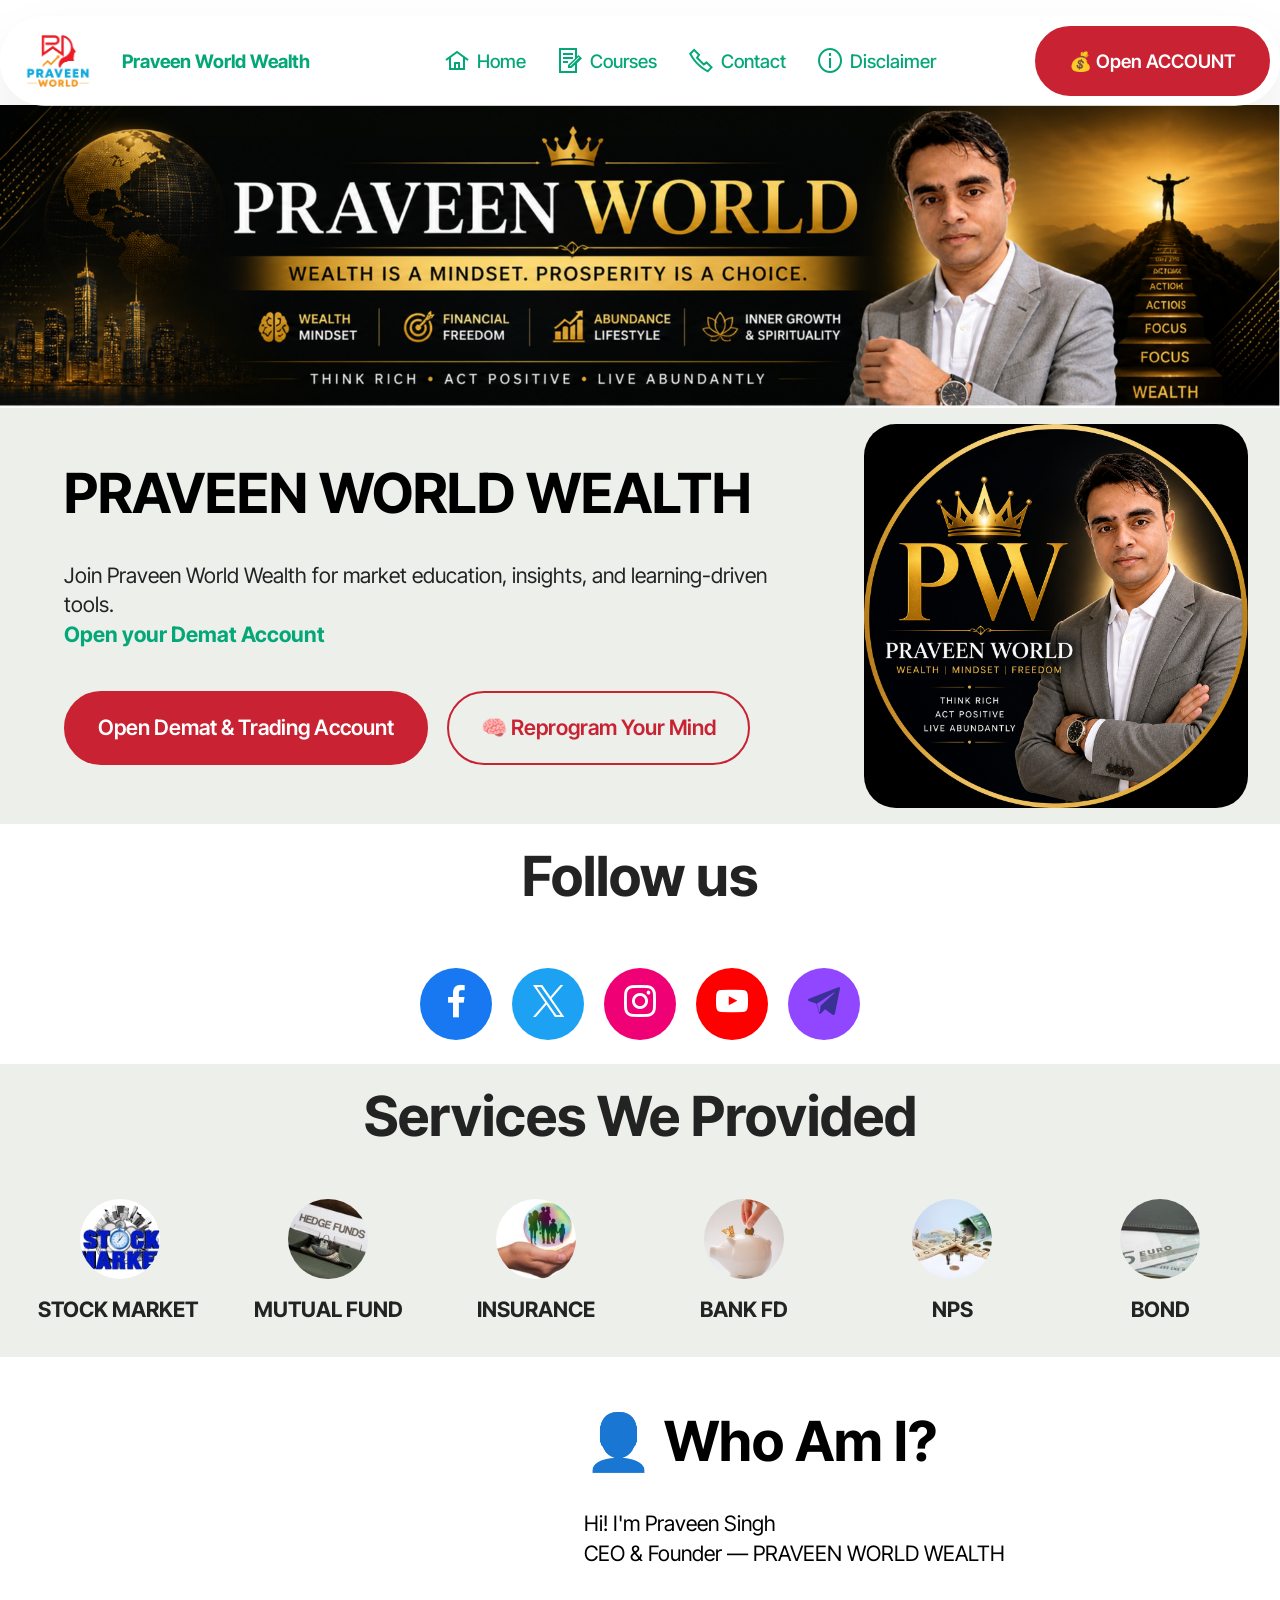
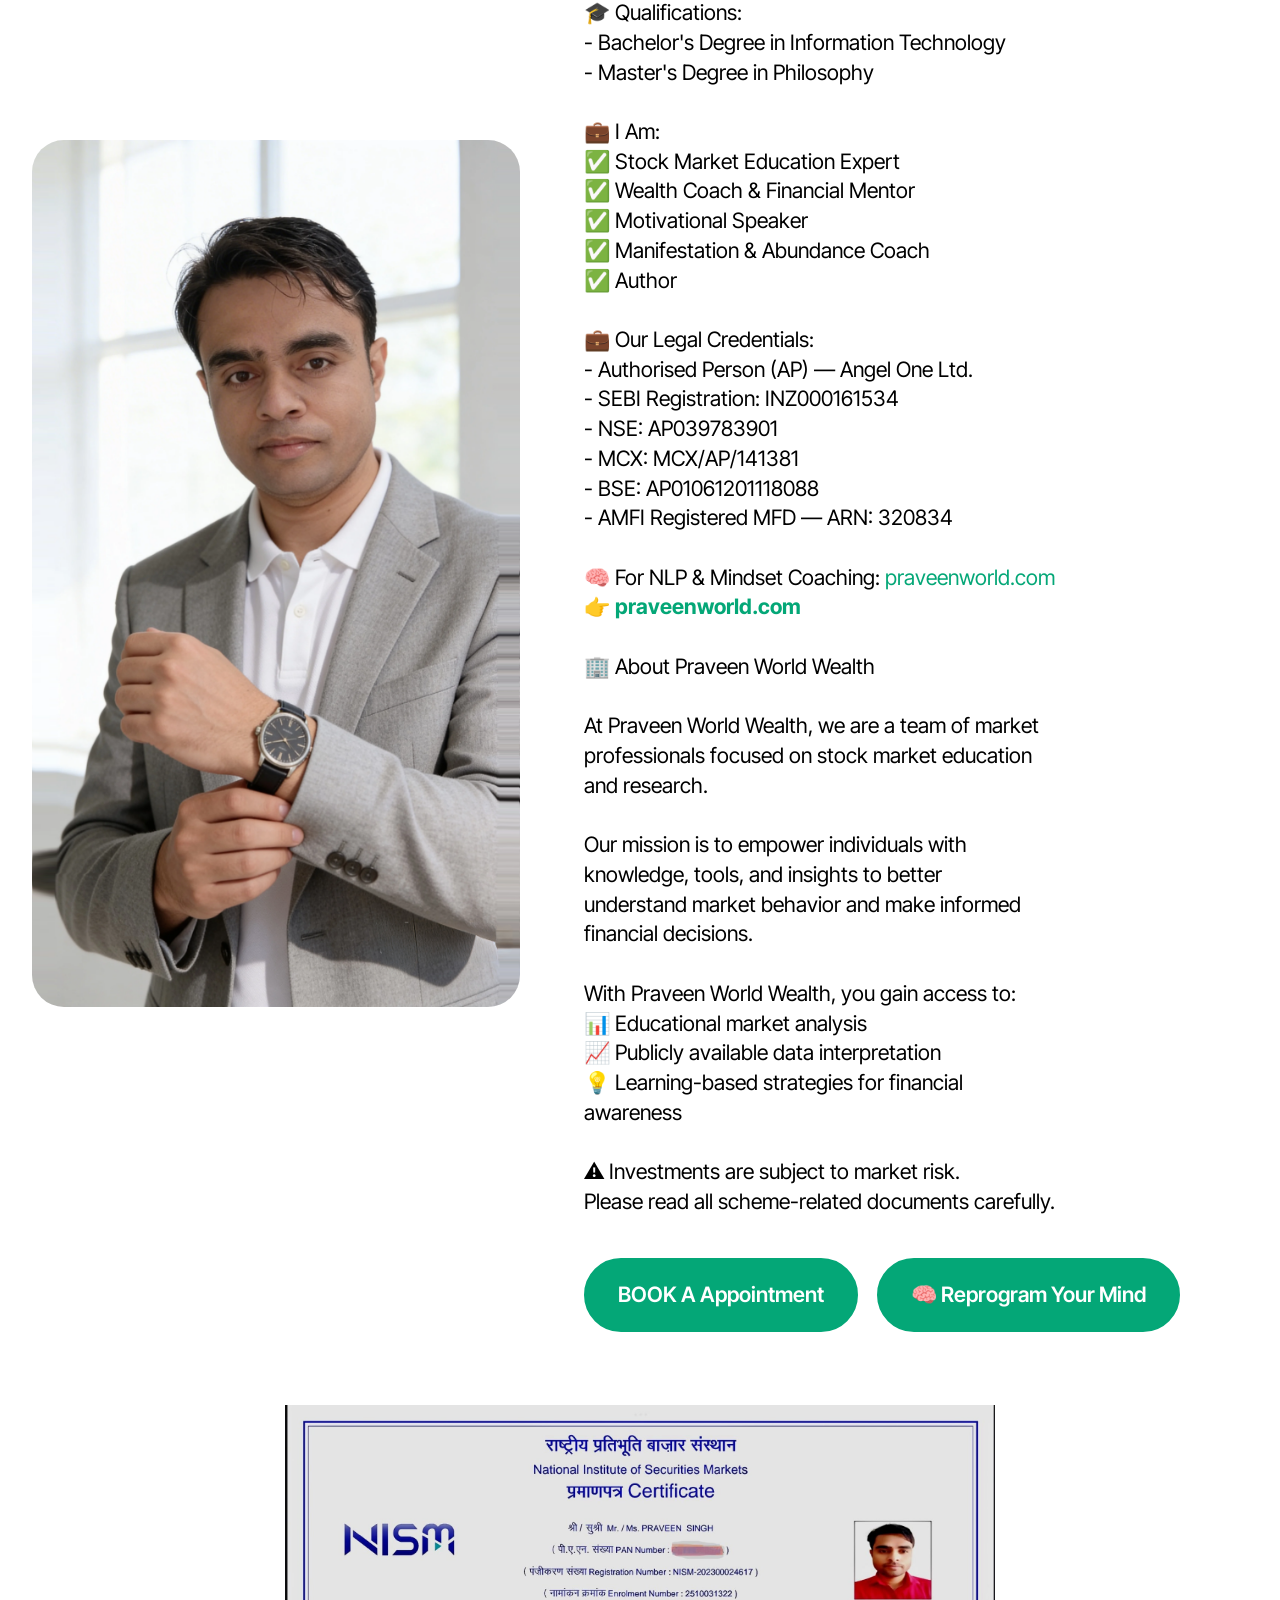
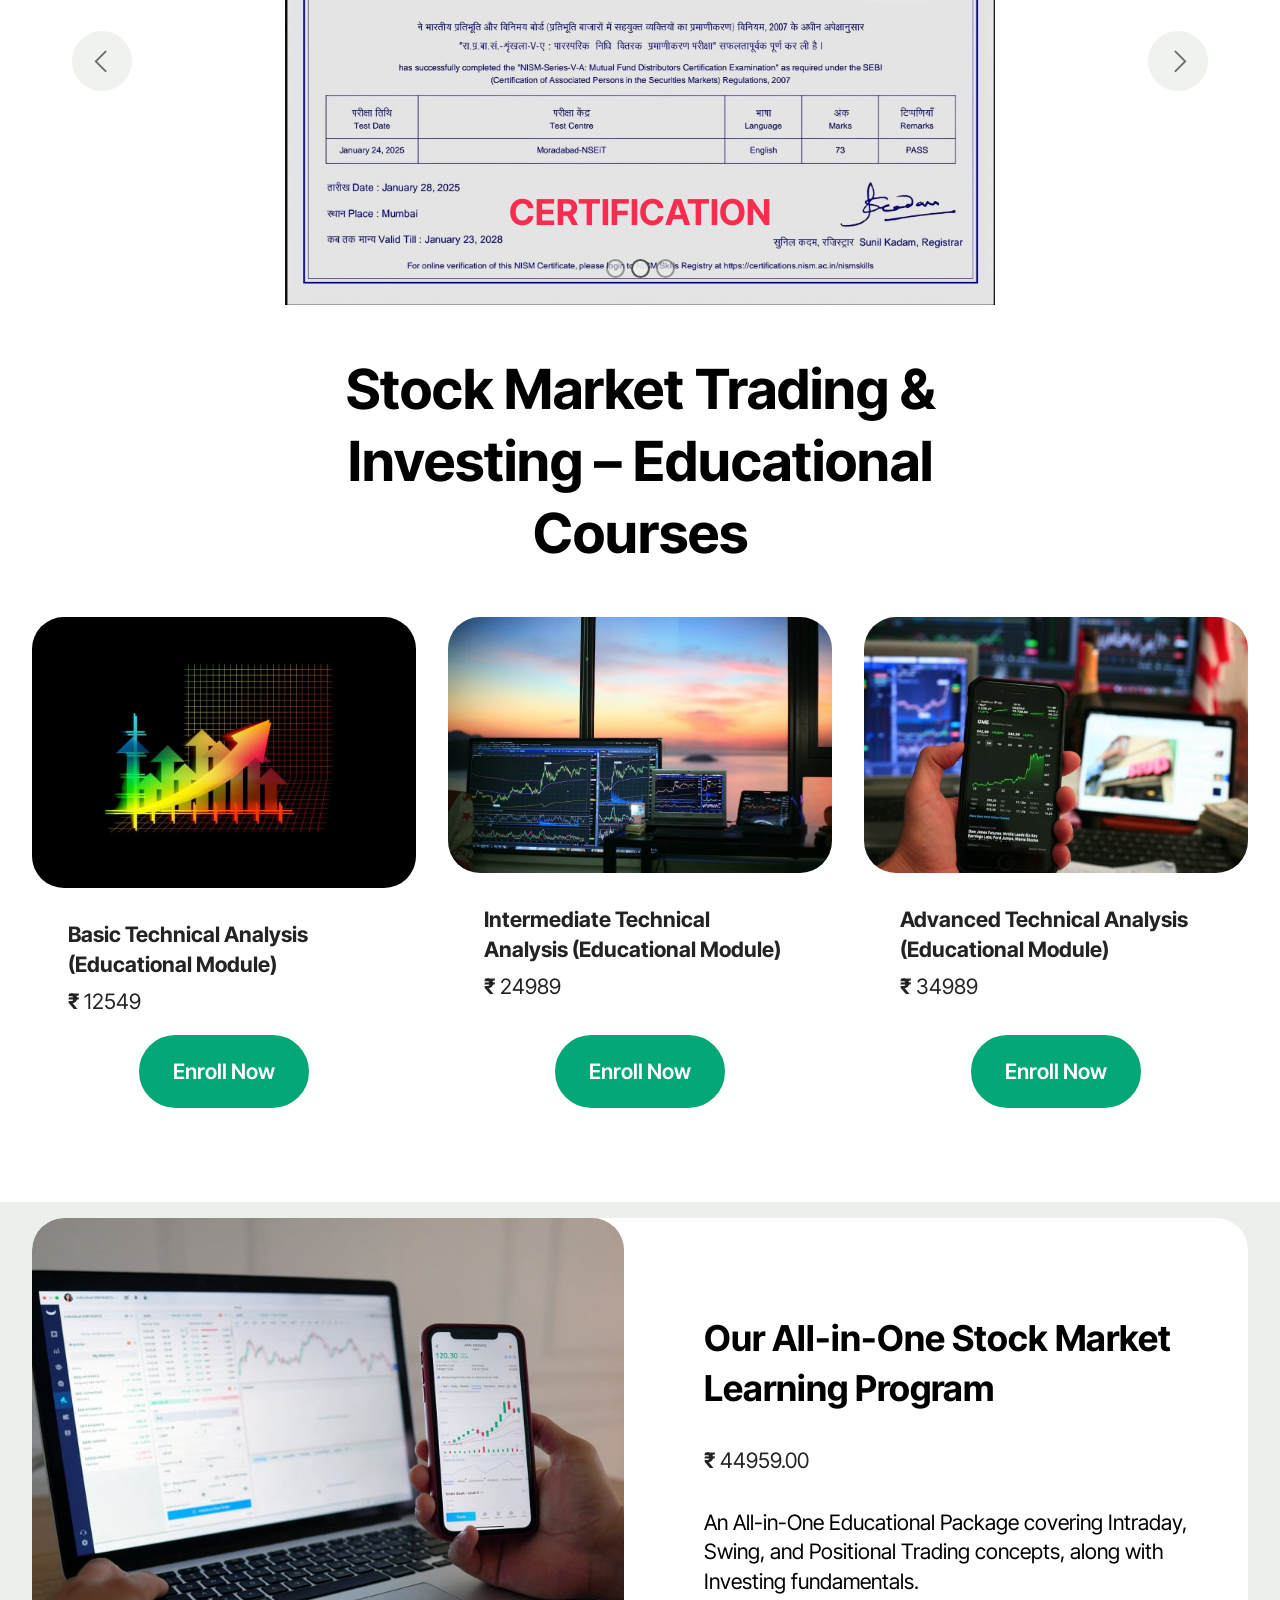
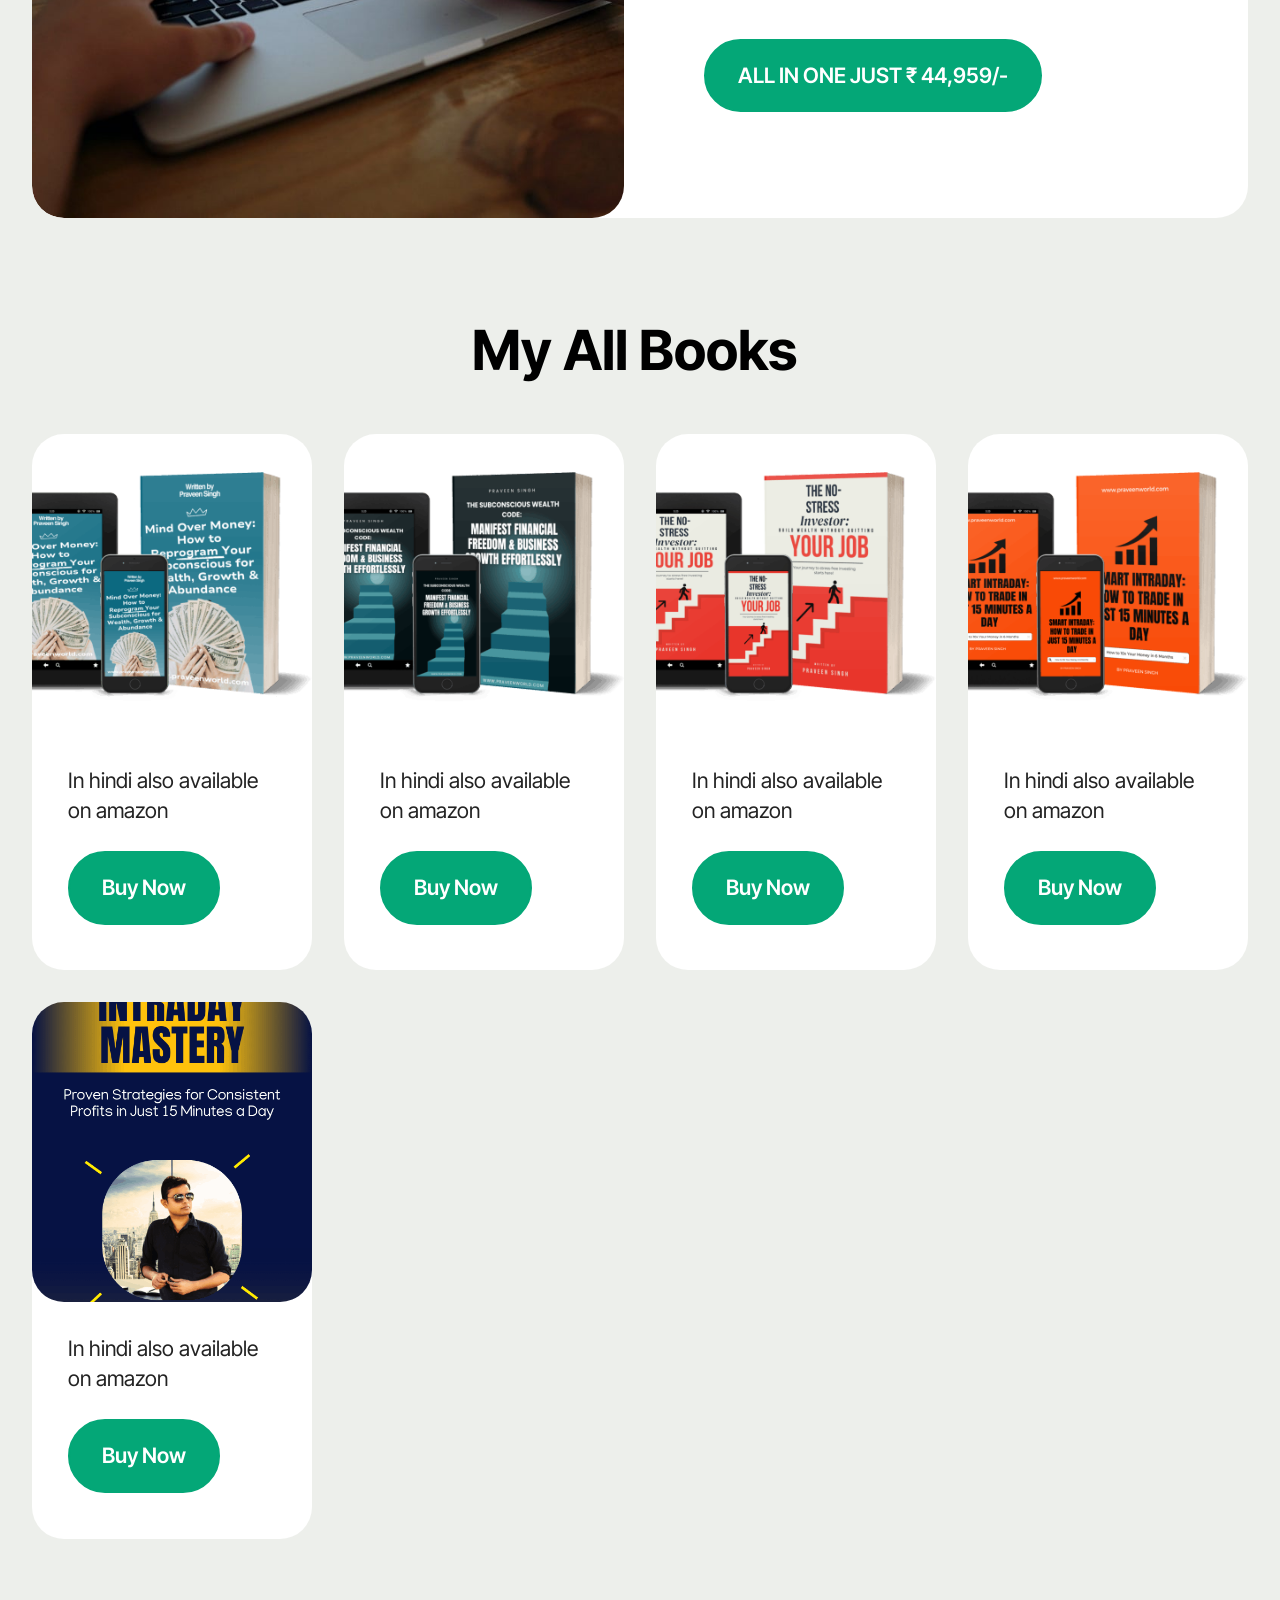
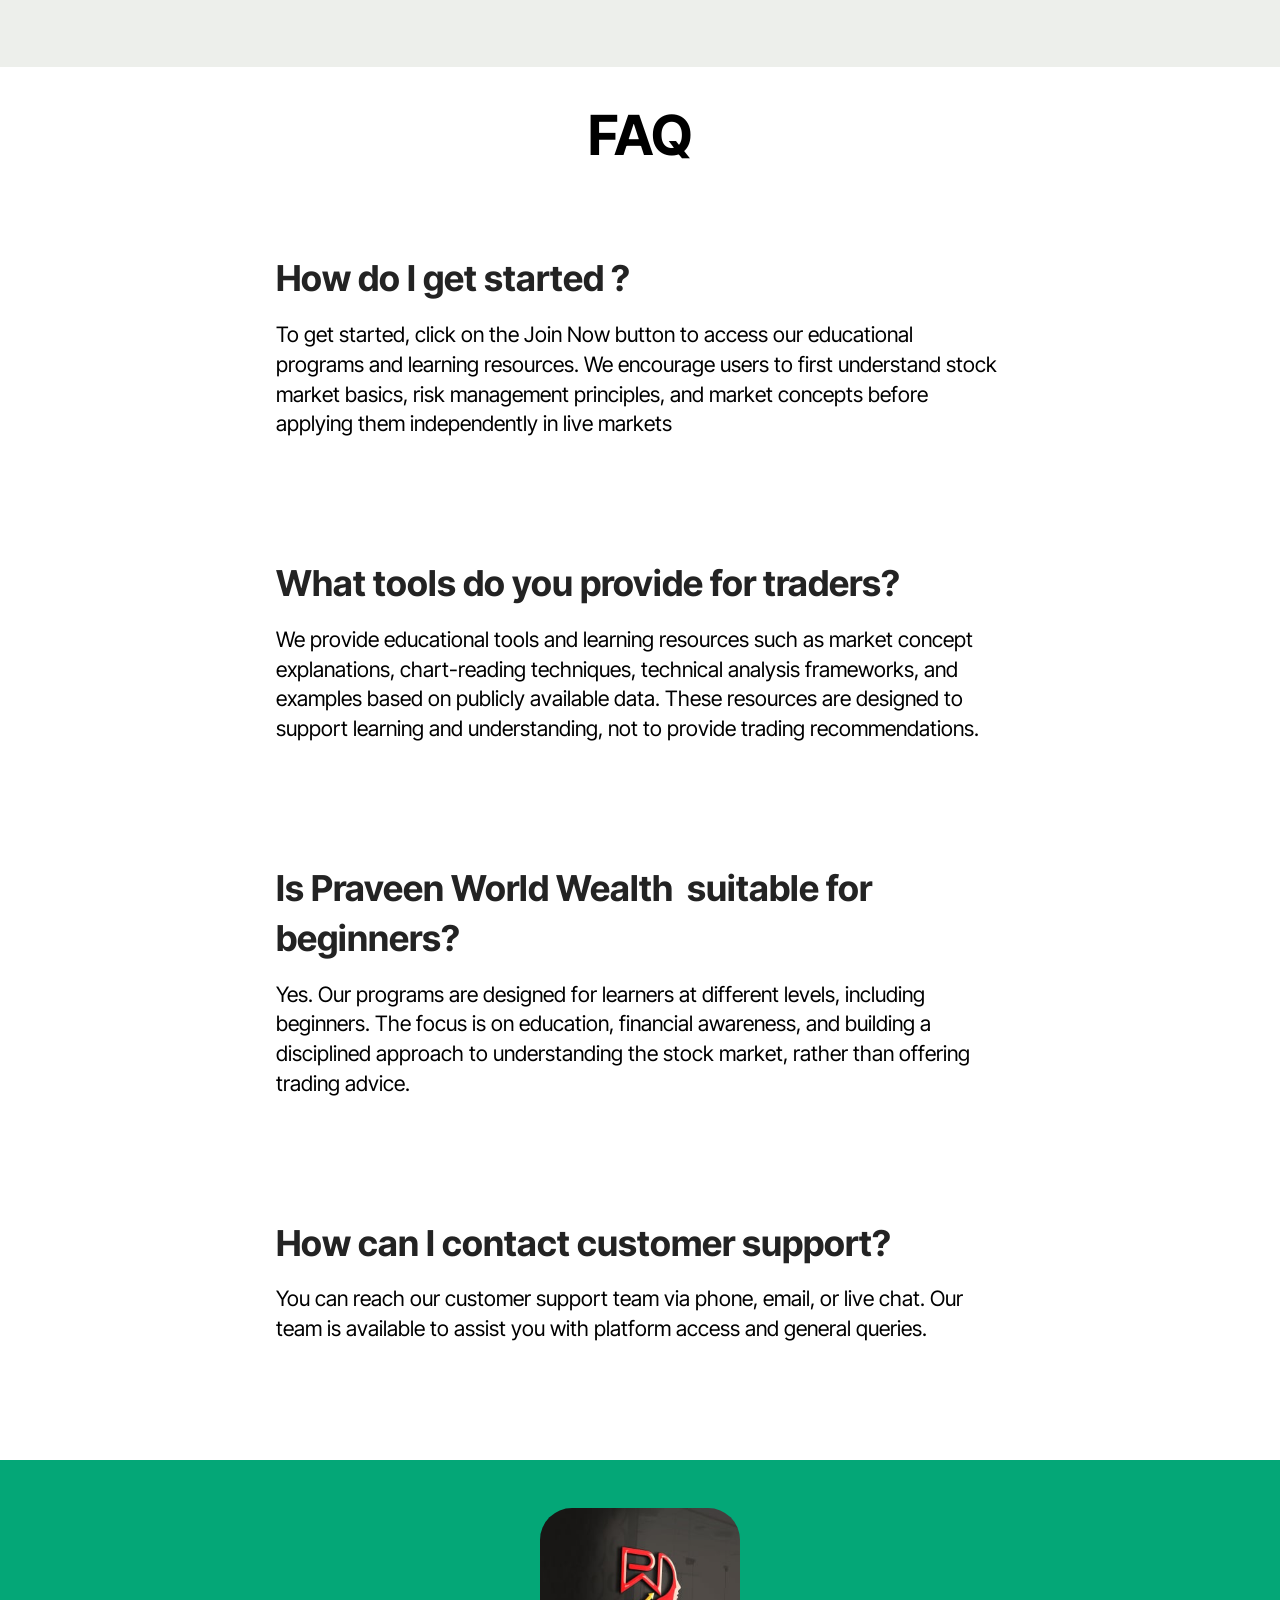
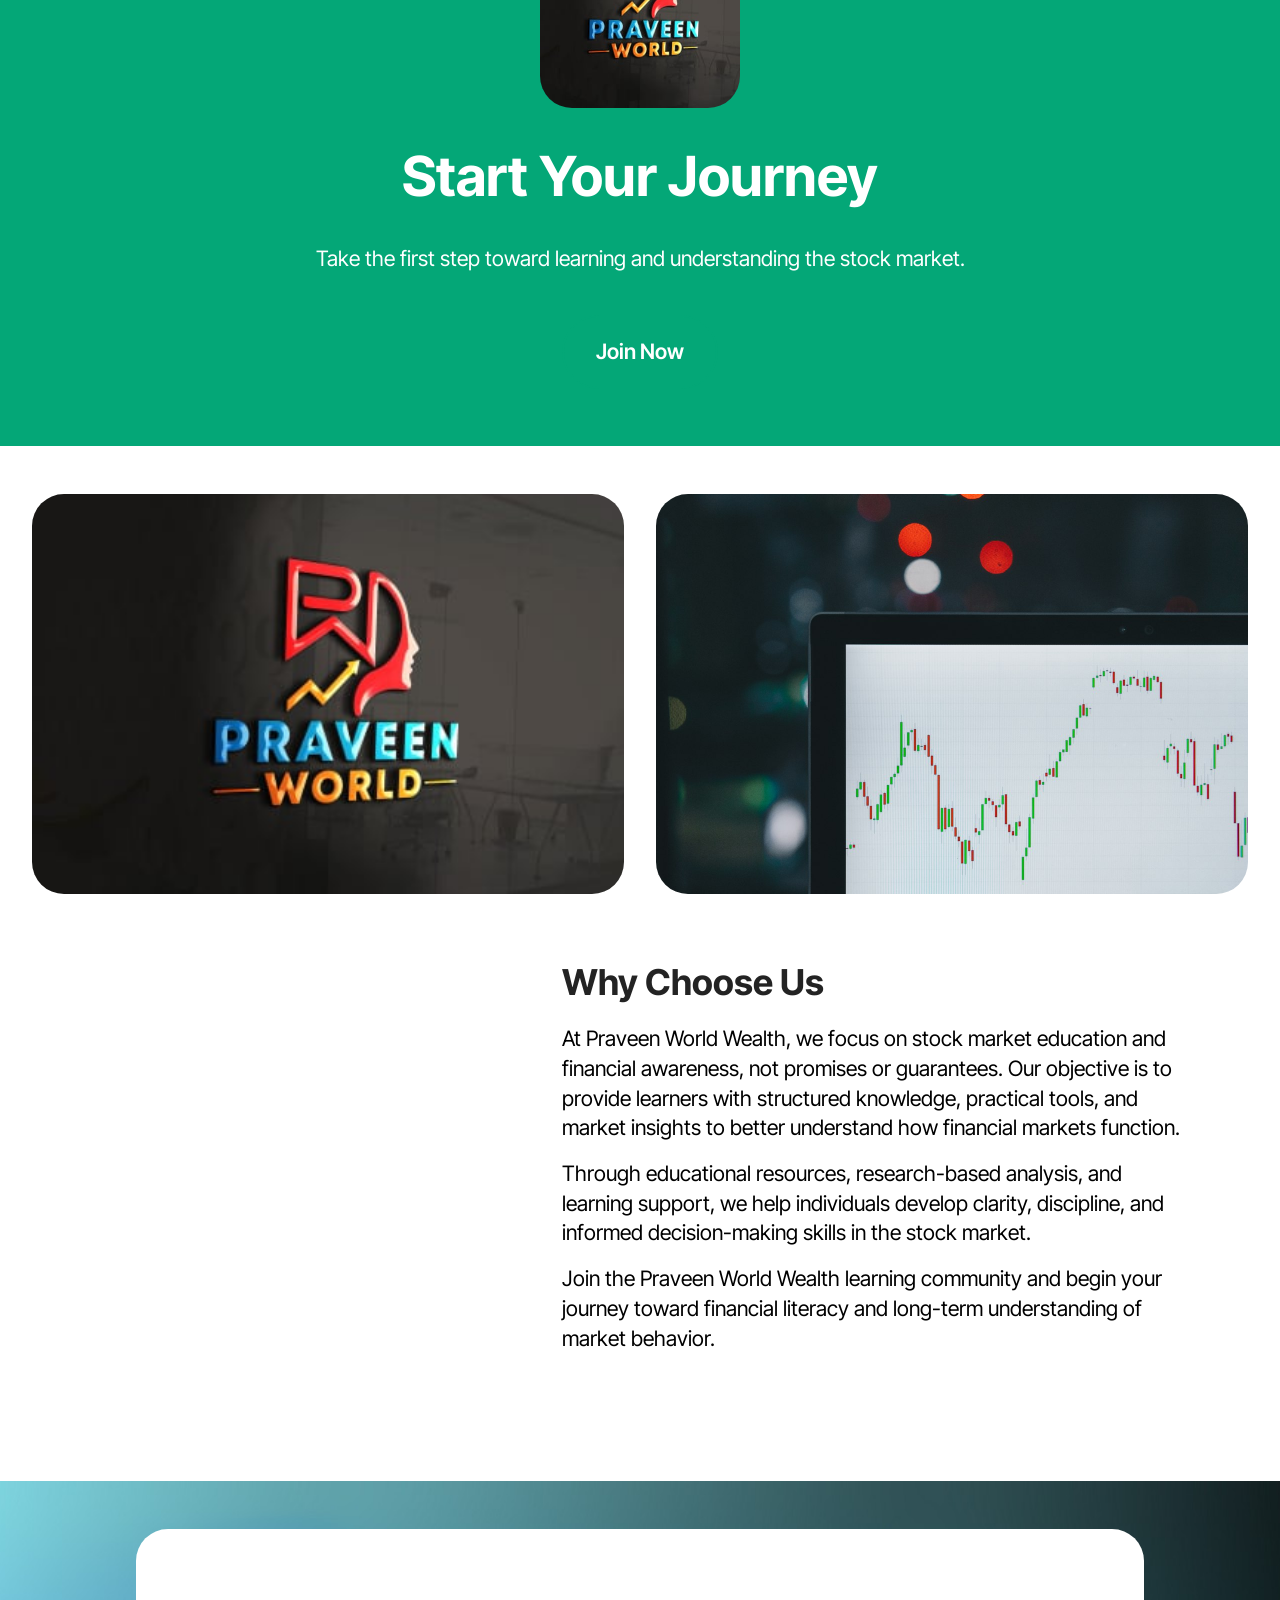
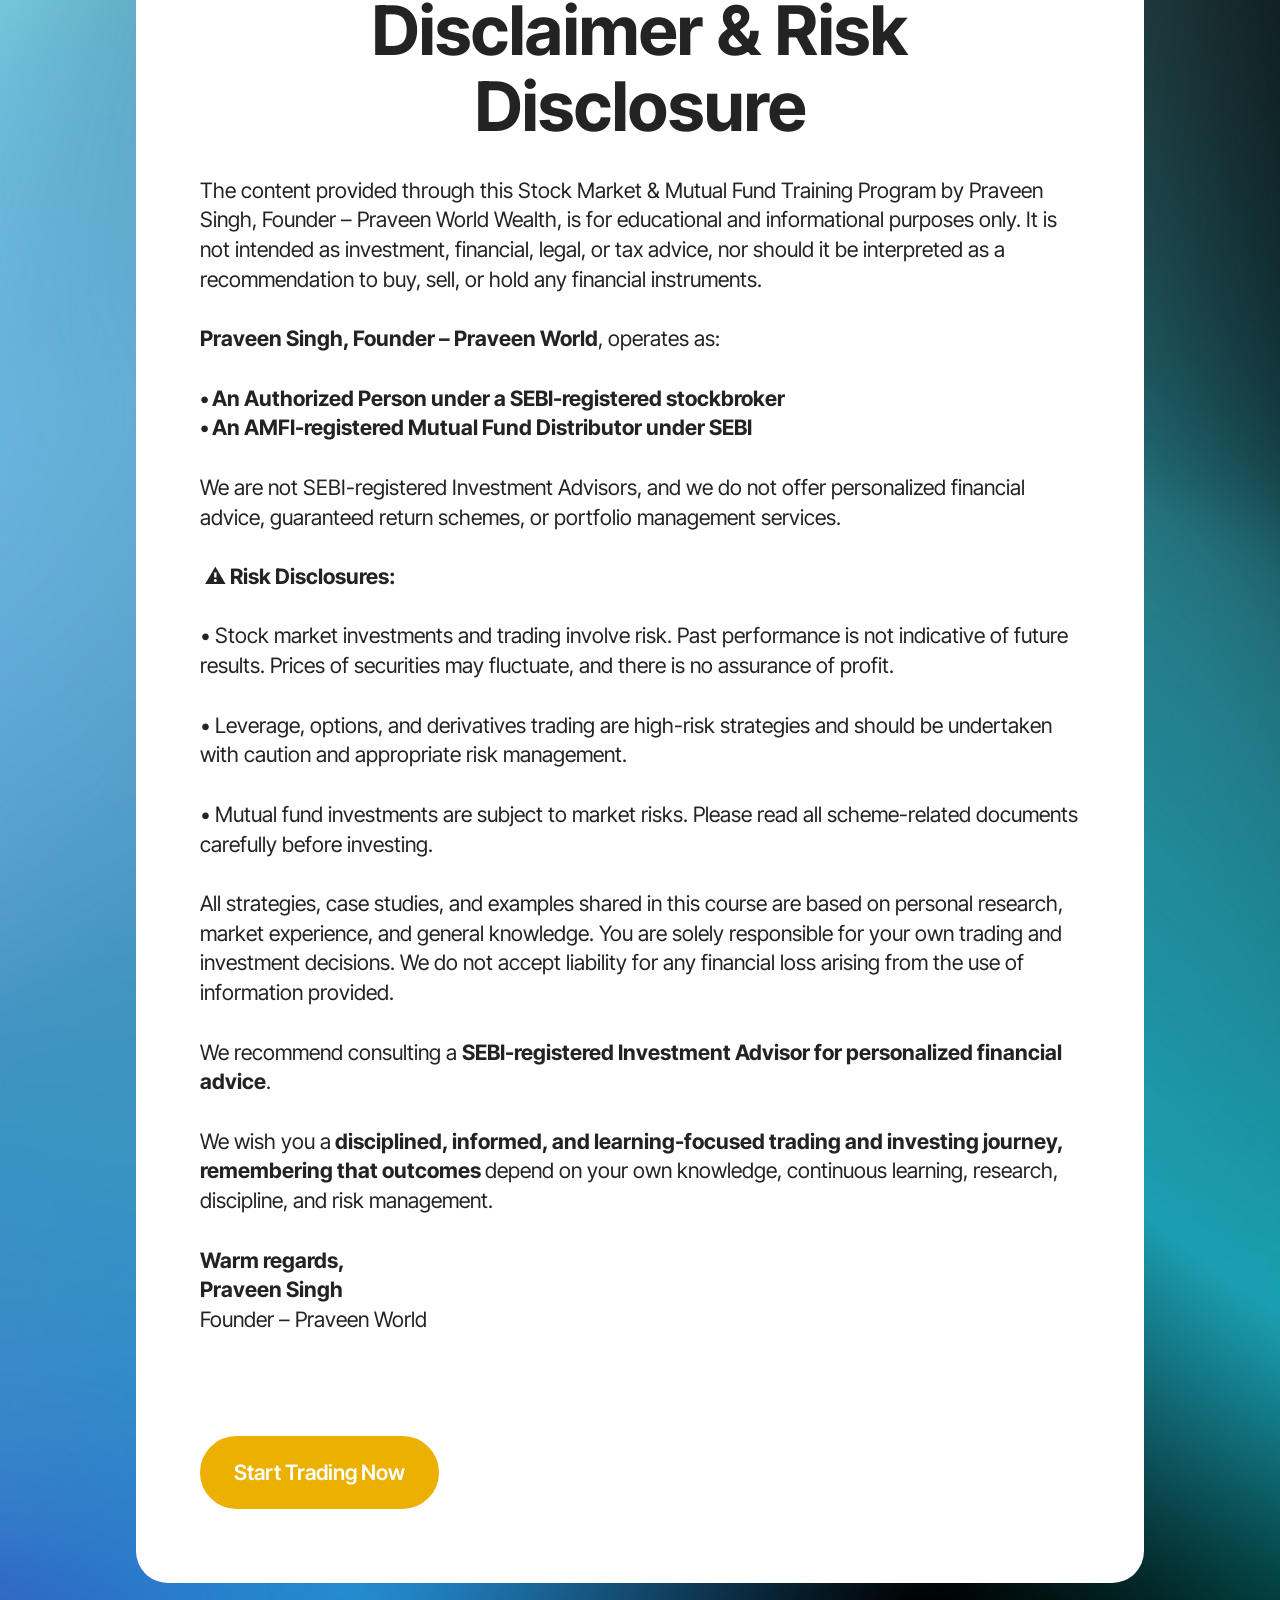
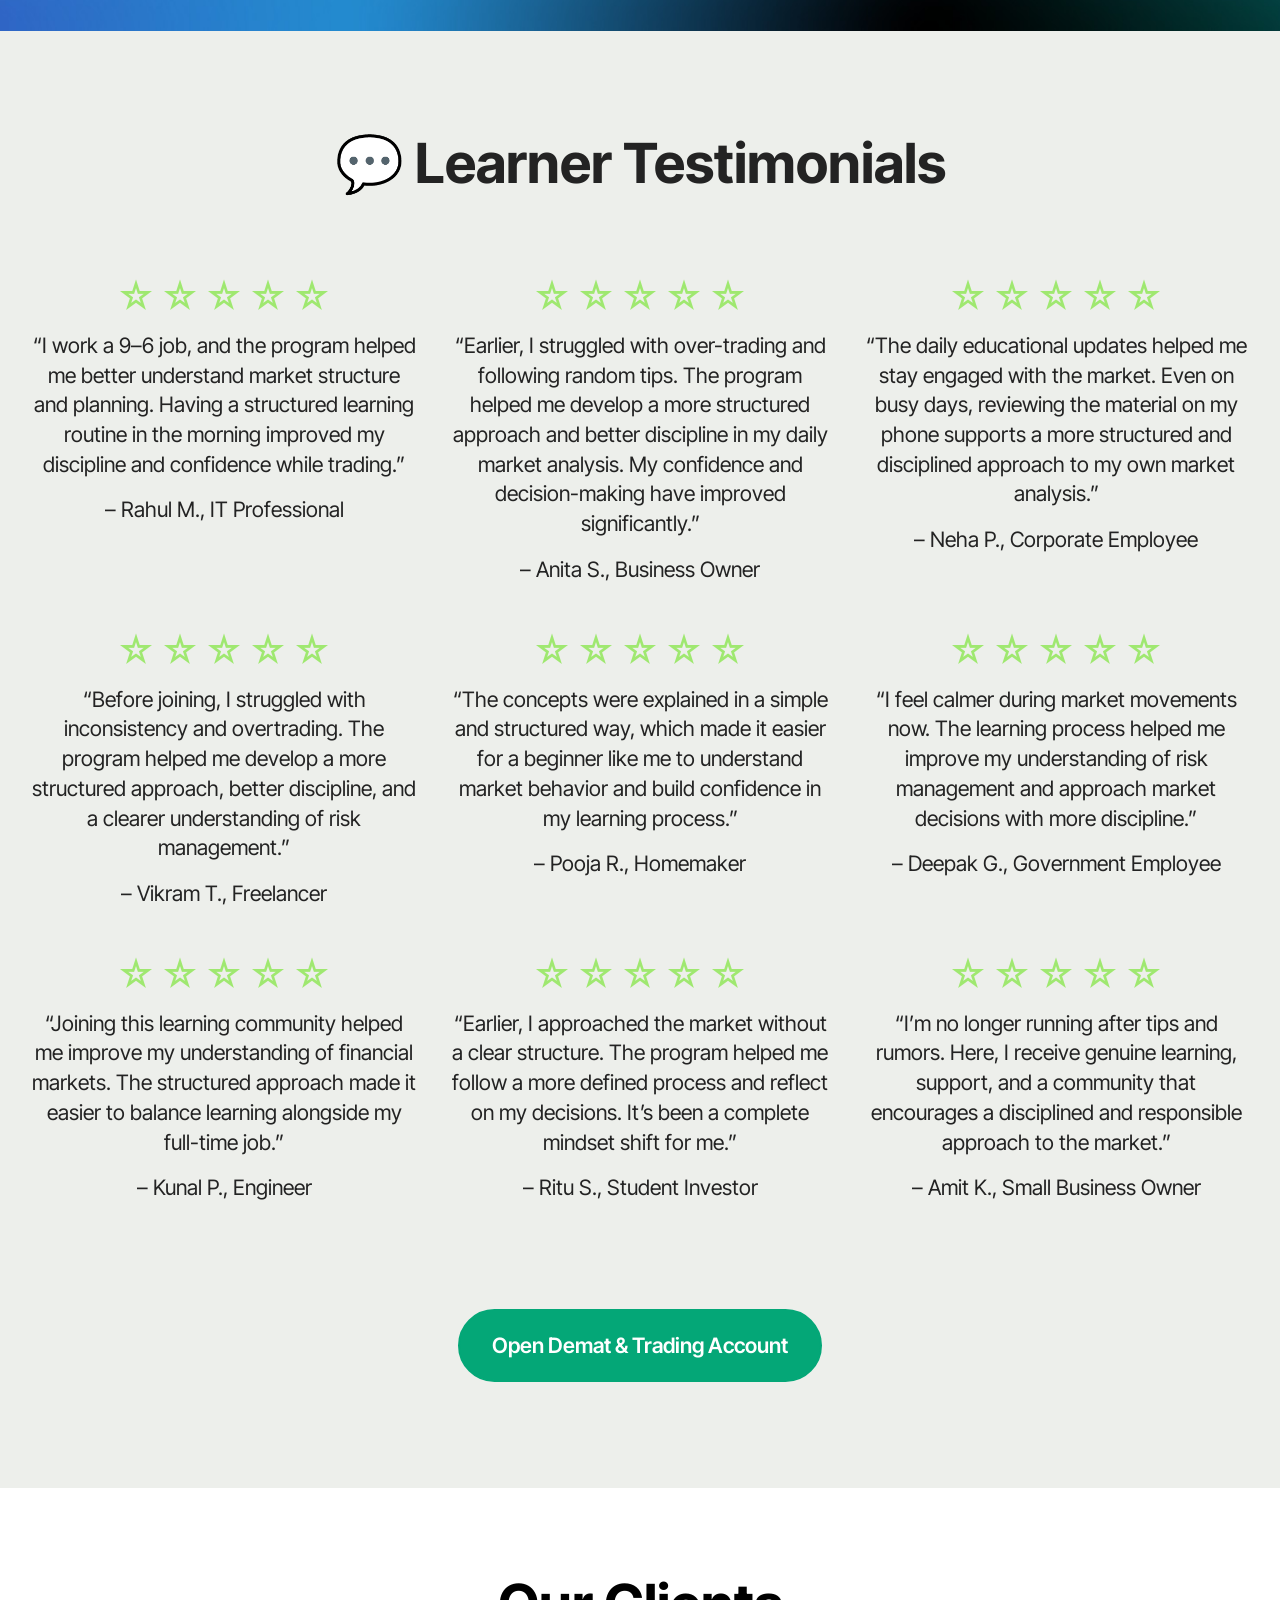
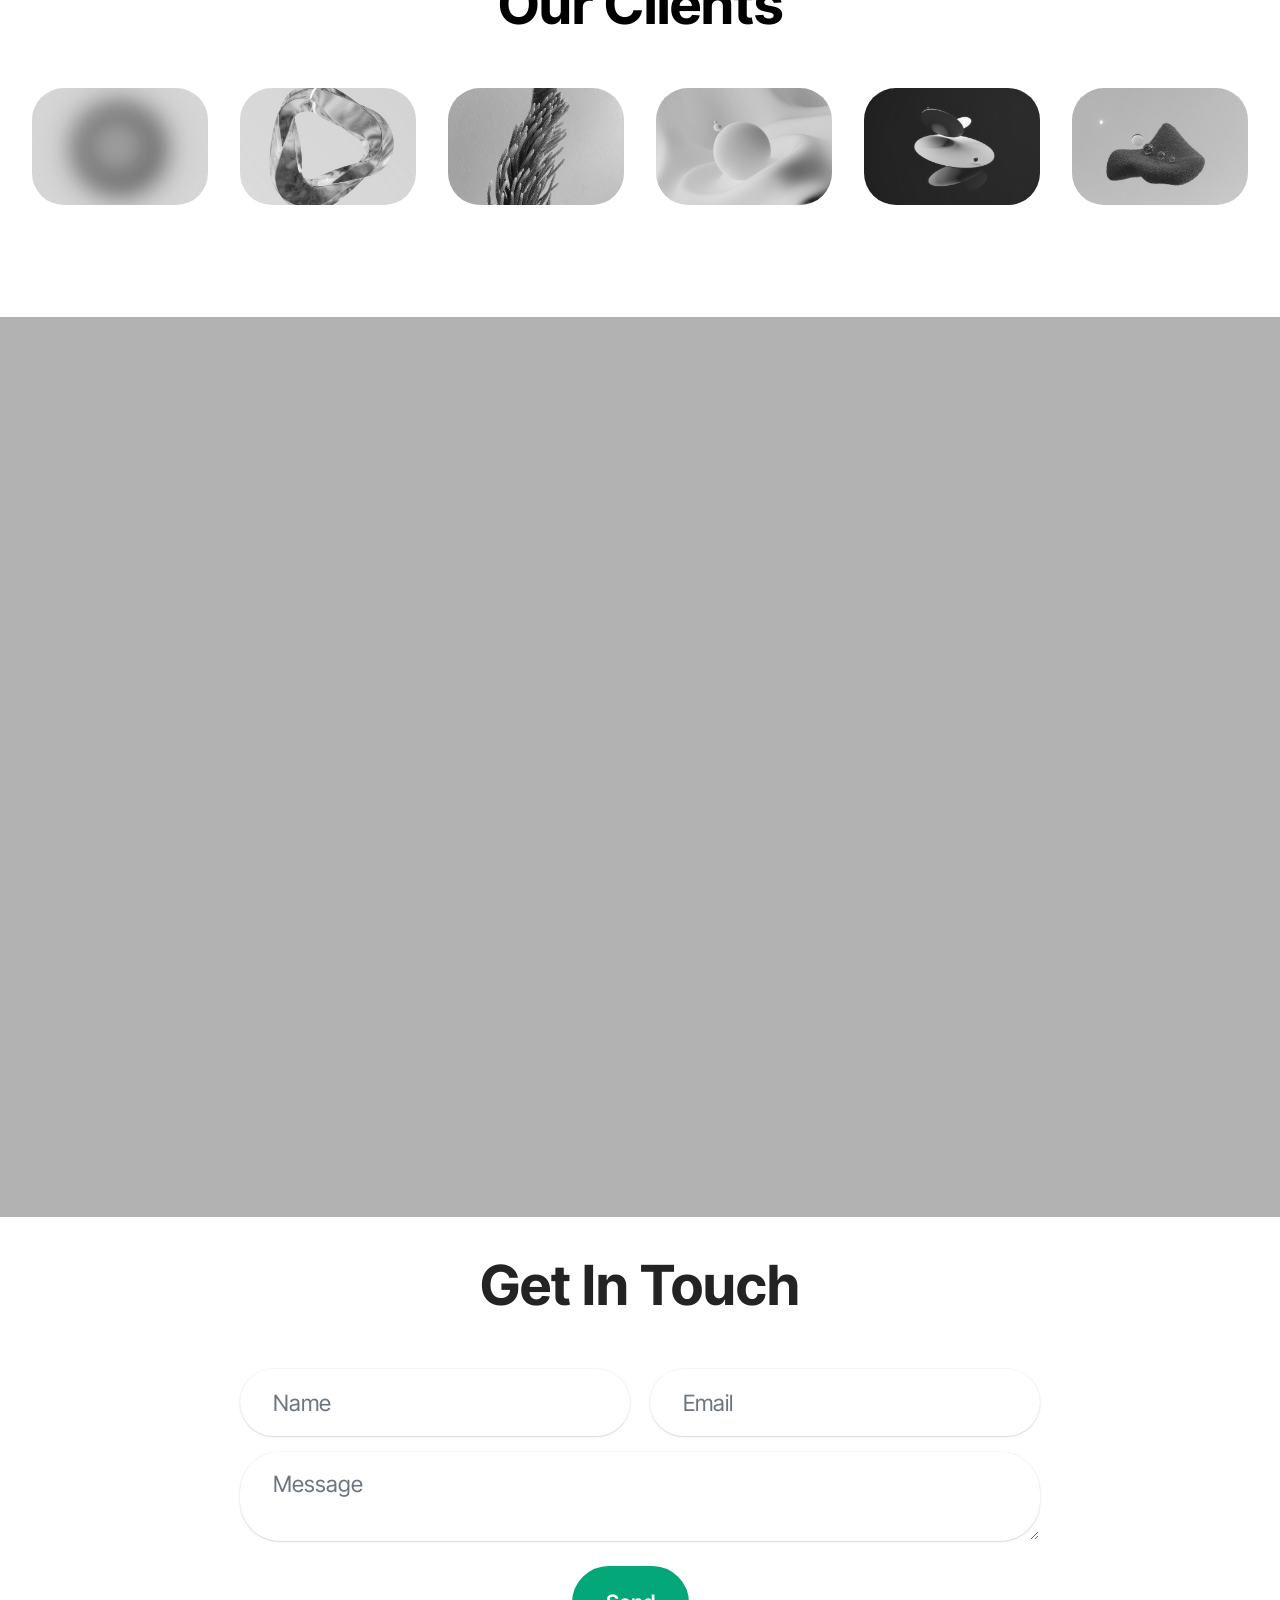
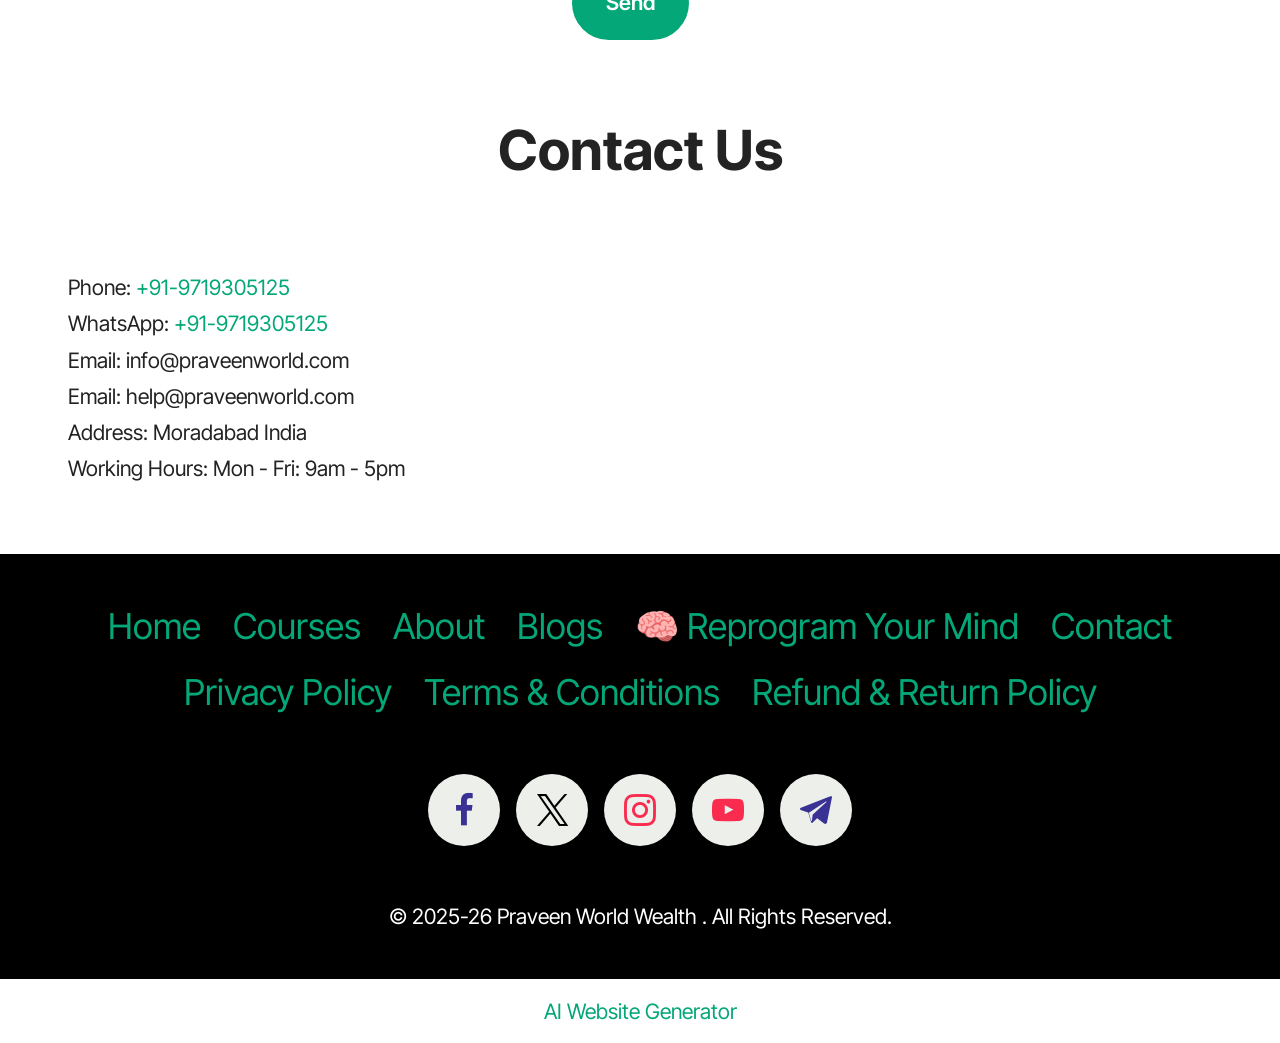
==== index.html @ de2218c1 "gh-pages" ====
<!DOCTYPE html>
<html  >
<head>
  <!-- Site made with Mobirise Website Builder v6.1.12, https://mobirise.com -->
  <meta charset="UTF-8">
  <meta http-equiv="X-UA-Compatible" content="IE=edge">
  <meta name="generator" content="Mobirise v6.1.12, mobirise.com">
  <meta name="viewport" content="width=device-width, initial-scale=1, minimum-scale=1">
  <link rel="shortcut icon" href="assets/images/logo-praveen-world-206x155.png" type="image/x-icon">
  <meta name="description" content="Learn stock market trading & investing with Praveen 
Singh — SEBI Registered Angel One AP :AP01061201118088  & AMFI MFD ARN 320834. 
Technical Analysis courses & Mutual Fund education. 
Moradabad, India.">
  
  
  <title>Stock Market Education & Mutual Fund |  Praveen World Wealth |  India</title>
  <link rel="stylesheet" href="assets/web/assets/mobirise-icons2/mobirise2.css">
  <link rel="stylesheet" href="assets/bootstrap/css/bootstrap.min.css">
  <link rel="stylesheet" href="assets/dropdown/css/style.css">
  <link rel="stylesheet" href="assets/socicon/css/styles.css">
  <link rel="stylesheet" href="assets/theme/css/style.css">
  <link rel="preload" href="https://fonts.googleapis.com/css2?family=Inter+Tight:wght@400;700&display=swap&display=swap" as="style" onload="this.onload=null;this.rel='stylesheet'">
  <noscript><link rel="stylesheet" href="https://fonts.googleapis.com/css2?family=Inter+Tight:wght@400;700&display=swap&display=swap"></noscript>
  <link rel="preload" as="style" href="assets/mobirise/css/mbr-additional.css?v=APZt3N"><link rel="stylesheet" href="assets/mobirise/css/mbr-additional.css?v=APZt3N" type="text/css">

  
  
  
</head>
<body>

<!-- Analytics -->
<!-- Google tag (gtag.js) -->
<script async src="https://www.googletagmanager.com/gtag/js?id=G-S1QK4ZMWV3"></script>
<script>
  window.dataLayer = window.dataLayer || [];
  function gtag(){dataLayer.push(arguments);}
  gtag('js', new Date());

  gtag('config', 'G-S1QK4ZMWV3');
</script>
<!-- /Analytics -->


  
  <section data-bs-version="5.1" class="menu menu2 cid-tZIviG3ta1" once="menu" id="menu-5-tZIviG3ta1">
	

	<nav class="navbar navbar-dropdown navbar-fixed-top navbar-expand-lg">
		<div class="container">
			<div class="navbar-brand">
				<span class="navbar-logo">
					<a href="https://wealth.praveenworld.com">
						<img src="assets/images/logo-praveen-world-206x155.png" alt="trader praveen" style="height: 4.2rem;">
					</a>
				</span>
				<span class="navbar-caption-wrap"><a class="navbar-caption text-primary display-4" href="https://wealth.praveenworld.com">Praveen World Wealth&nbsp;</a></span>
			</div>
			<button class="navbar-toggler" type="button" data-toggle="collapse" data-bs-toggle="collapse" data-target="#navbarSupportedContent" data-bs-target="#navbarSupportedContent" aria-controls="navbarNavAltMarkup" aria-expanded="false" aria-label="Toggle navigation">
				<div class="hamburger">
					<span></span>
					<span></span>
					<span></span>
					<span></span>
				</div>
			</button>
			<div class="collapse navbar-collapse" id="navbarSupportedContent">
				<ul class="navbar-nav nav-dropdown" data-app-modern-menu="true"><li class="nav-item">
						<a class="nav-link link text-primary display-4" href="https://wealth.praveenworld.com"><span class="mobi-mbri mobi-mbri-home mbr-iconfont mbr-iconfont-btn"></span>Home</a>
					</li><li class="nav-item"><a class="nav-link link text-primary display-4" href="index.html#product-list-2-tZIviG8sz6"><span class="mobi-mbri mobi-mbri-contact-form mbr-iconfont mbr-iconfont-btn"></span>Courses</a></li>
					
					<li class="nav-item">
						<a class="nav-link link text-primary display-4" href="index.html#contacts02-0"><span class="mobi-mbri mobi-mbri-phone mbr-iconfont mbr-iconfont-btn"></span>Contact</a>
					</li><li class="nav-item"><a class="nav-link link text-primary display-4" href="index.html#header14-g"><span class="mobi-mbri mobi-mbri-info mbr-iconfont mbr-iconfont-btn"></span>Disclaimer</a></li></ul>
				
				<div class="navbar-buttons mbr-section-btn"><a class="btn btn-danger display-4" href="https://a.aonelink.in/ANGOne/fi1e7FU" target="_blank">💰 Open ACCOUNT</a></div>
			</div>
		</div>
	</nav>
</section>

<section data-bs-version="5.1" class="image03 cid-viz7ejEHOF" id="image04-1o">
    

    <div class="image-block m-auto">
        <img src="assets/images/chatgpt-image-may-3-2026-06-48-55-pm-2.png" alt="praveen world wealth">
        
    </div>
</section>

<section data-bs-version="5.1" class="header1 cid-viz7DFkemE" id="header01-1p">
	

	
	

	<div class="container-fluid">
		<div class="row justify-content-center">
			<div class="col-12 col-md-12 col-lg-4 image-wrapper">
				<img class="w-100" src="assets/images/pw-wealth.png" alt="praveen world wealth">
			</div>
			<div class="col-12 col-lg col-md-12">
				<div class="text-wrapper align-left">
					<h1 class="mbr-section-title mbr-fonts-style mb-4 display-2"><strong>PRAVEEN WORLD WEALTH</strong></h1>
					<p class="mbr-text mbr-fonts-style mb-4 display-7">Join Praveen World Wealth for market education, insights, and learning-driven tools.
<br><a href="https://a.aonelink.in/ANGOne/fi1e7FU" class="text-primary" target="_blank"><strong>Open your Demat Account</strong></a></p>
					<div class="mbr-section-btn mt-3"><a class="btn btn-danger display-7" href="https://a.aonelink.in/ANGOne/fi1e7FU" target="_blank">Open Demat &amp; Trading Account</a> <a class="btn btn-danger-outline display-7" href="https://praveenworld.com/" target="_blank">🧠 Reprogram Your Mind</a></div>
				</div>
			</div>
		</div>
	</div>
</section>

<section data-bs-version="5.1" class="social4 cid-vizc3l70Gt" id="social04-1q">
    
    
    

    <div class="container">
        <div class="media-container-row">
            <div class="col-12">
                <h3 class="mbr-section-title align-center mb-5 mbr-fonts-style display-2">
                    <strong>Follow us</strong>
                </h3>
                <div class="social-list align-center">
                    <a class="iconfont-wrapper bg-facebook m-2 " target="_blank" href="https://www.facebook.com/PraveenWorldWealth">
                        <span class="socicon-facebook socicon"></span>
                    </a>
                    <a class="iconfont-wrapper bg-twitter m-2" href="https://x.com/copraveenworld" target="_blank">
                        <span class="socicon-twitter socicon"></span>
                    </a>
                    <a class="iconfont-wrapper bg-instagram m-2" href="https://www.instagram.com/PraveenWorldWealth" target="_blank">
                        <span class="socicon-instagram socicon"></span>
                    </a>
                    
                    
                    
                    
                    
                    
                    <a class="iconfont-wrapper bg-youtube m-2" href="https://www.youtube.com/@PraveenWorldWealth?sub_confirmation=1" target="_blank">
                        <span class="socicon-youtube socicon"></span>
                    </a>
                    <a class="iconfont-wrapper bg-twitch m-2" href="https://t.me/PraveenWorldWealth" target="_blank">
                        <span class="socicon-telegram socicon" style="color: rgb(57, 49, 147); fill: rgb(57, 49, 147);"></span>
                    </a>
                </div>
            </div>
        </div>
    </div>
</section>

<section data-bs-version="5.1" class="features16 cid-uFGDQFvILr" id="features016-y">  
  
  
  
  <div class="container">
    <div class="row justify-content-center mb-5">
      <div class="col-12 content-head">
        <h4 class="mbr-section-title mbr-fonts-style align-center mb-0 display-2"><strong>Services We Provided</strong></h4>
        
      </div>
    </div>
    <div class="row justify-content-center">
      <div class="item features-without-image col-12 col-lg-2 active">
        <div class="item-wrapper">
          <div class="card-box">
            <div class="img-box">
              <div class="image-wrapper mb-3">
                <img src="assets/images/mbr-160x107.jpg" alt="PRAVEEN WORLD WEALTH">
              </div>
            </div>
            <h4 class="card-title mbr-fonts-style mb-0 display-7"><strong>STOCK MARKET&nbsp;</strong></h4>
            
            <div class="link-wrap">
              
            </div>
          </div>
        </div>
      </div>
      
      <div class="item features-without-image col-12 col-lg-2">
        <div class="item-wrapper">
          <div class="card-box">
            <div class="img-box">
              <div class="image-wrapper mb-3">
                <img src="assets/images/mbr-2-160x107.jpg" alt="PRAVEEN WORLD WEALTH" data-slide-to="1" data-bs-slide-to="1">
              </div>
            </div>
            <h4 class="card-title mbr-fonts-style mb-0 display-7"><strong>MUTUAL FUND</strong></h4>
            
            <div class="link-wrap">
              
            </div>
          </div>
        </div>
      </div><div class="item features-without-image col-12 col-lg-2">
        <div class="item-wrapper">
          <div class="card-box">
            <div class="img-box">
              <div class="image-wrapper mb-3">
                <img src="assets/images/mbr-160x113.jpg" alt="PRAVEEN WORLD WEALTH" data-slide-to="2" data-bs-slide-to="2">
              </div>
            </div>
            <h4 class="card-title mbr-fonts-style mb-0 display-7">
              <strong>INSURANCE</strong>
            </h4>
            
            <div class="link-wrap">
              
            </div>
          </div>
        </div>
      </div><div class="item features-without-image col-12 col-lg-2">
        <div class="item-wrapper">
          <div class="card-box">
            <div class="img-box">
              <div class="image-wrapper mb-3">
                <img src="assets/images/mbr-160x240.jpg" alt="PRAVEEN WORLD WEALTH" data-slide-to="3" data-bs-slide-to="4">
              </div>
            </div>
            <h4 class="card-title mbr-fonts-style mb-0 display-7"><strong>BANK FD</strong></h4>
            
            <div class="link-wrap">
              
            </div>
          </div>
        </div>
      </div><div class="item features-without-image col-12 col-lg-2">
        <div class="item-wrapper">
          <div class="card-box">
            <div class="img-box">
              <div class="image-wrapper mb-3">
                <img src="assets/images/mbr-160x103.jpg" alt="PRAVEEN WORLD WEALTH" data-slide-to="4" data-bs-slide-to="5">
              </div>
            </div>
            <h4 class="card-title mbr-fonts-style mb-0 display-7">
              <strong>NPS</strong></h4>
            
            <div class="link-wrap">
              
            </div>
          </div>
        </div>
      </div><div class="item features-without-image col-12 col-lg-2">
        <div class="item-wrapper">
          <div class="card-box">
            <div class="img-box">
              <div class="image-wrapper mb-3">
                <img src="assets/images/mbr-3-160x107.jpg" alt="PRAVEEN WORLD WEALTH" data-slide-to="5" data-bs-slide-to="6">
              </div>
            </div>
            <h4 class="card-title mbr-fonts-style mb-0 display-7">
              <strong>BOND</strong>
            </h4>
            
            <div class="link-wrap">
              
            </div>
          </div>
        </div>
      </div>
    </div>
  </div>
</section>

<section data-bs-version="5.1" class="start article4 cid-u5BQpjrfp8" id="article04-3">
	

	
	

	<div class="container">
		<div class="row justify-content-center">
			<div class="col-12 col-md-12 col-lg-5 image-wrapper">
				<img class="w-100" src="assets/images/img-20260215.png" alt="NLP COACH PRAVEEN ">
			</div>
			<div class="col-12 col-md-12 col-lg">
				<div class="text-wrapper align-left">
					<h1 class="mbr-section-title mbr-fonts-style mb-4 display-2"><div><strong>👤 Who Am I?</strong></div></h1>
					<p class="mbr-text mbr-fonts-style mb-4 display-7">Hi! I'm Praveen Singh
<br>CEO &amp; Founder — PRAVEEN WORLD WEALTH
<br>
<br>🎓 Qualifications:
<br>- Bachelor's Degree in Information Technology
<br>- Master's Degree in Philosophy
<br>
<br>💼 I Am:
<br>✅ Stock Market Education Expert
<br>✅ Wealth Coach &amp; Financial Mentor
<br>✅ Motivational Speaker
<br>✅ Manifestation &amp; Abundance Coach
<br>✅ Author
<br>
<br>💼 Our Legal Credentials:
<br>- Authorised Person (AP) — Angel One Ltd.
<br>- SEBI Registration: INZ000161534
<br>- NSE: AP039783901
<br>- MCX: MCX/AP/141381
<br>- BSE: AP01061201118088
<br>- AMFI Registered MFD — ARN: 320834
<br>
<br>🧠 For NLP &amp; Mindset Coaching: <a href="https://praveenworld.com/" class="text-primary" target="_blank">praveenworld.com</a><br>👉 <a href="https://praveenworld.com/" class="text-primary" target="_blank"><strong>praveenworld.com
</strong></a><br>
<br>🏢 About Praveen World Wealth
<br>
<br>At Praveen World Wealth, we are a team of market 
<br>professionals focused on stock market education 
<br>and research.
<br>
<br>Our mission is to empower individuals with 
<br>knowledge, tools, and insights to better 
<br>understand market behavior and make informed 
<br>financial decisions.
<br>
<br>With Praveen World Wealth, you gain access to:
<br>📊 Educational market analysis
<br>📈 Publicly available data interpretation
<br>💡 Learning-based strategies for financial 
<br>   awareness
<br>
<br>⚠️ Investments are subject to market risk.
<br>Please read all scheme-related documents carefully.<br></p>
					<div class="mbr-section-btn mt-3"><a class="btn btn-lg btn-success display-7" href="https://rzp.io/l/aRSG020bP" target="_blank">BOOK A Appointment</a> <a class="btn btn-lg btn-success display-7" href="https://praveenworld.com/" target="_blank">🧠 Reprogram Your Mind</a></div>
				</div>
			</div>
		</div>
	</div>
</section>

<section data-bs-version="5.1" class="slider2 cid-uBmpS690Oi" id="slider2-s">
    

    
    <div class="container-fluid">
        <div class="row justify-content-center">
            <div class="col-12 col-md-10 col-lg-12">
                <div class="carousel slide" id="viEjs7FxXa" data-ride="carousel" data-bs-ride="carousel" data-interval="3000" data-bs-interval="3000">
                    <ol class="carousel-indicators">
                        <li data-slide-to="0" data-bs-slide-to="0" class="active" data-target="#viEjs7FxXa" data-bs-target="#viEjs7FxXa"></li>
                        <li data-slide-to="1" data-bs-slide-to="1" data-target="#viEjs7FxXa" data-bs-target="#viEjs7FxXa"></li>
                        <li data-slide-to="2" data-bs-slide-to="2" data-target="#viEjs7FxXa" data-bs-target="#viEjs7FxXa"></li>
                    </ol>
                    <div class="carousel-inner">
                        <div class="carousel-item slider-image item active">
                            <div class="item-wrapper">
                                
                                <img class="d-block w-100" src="assets/images/nism-sice-certificate-f-marks-1900x1346.jpg" alt="PRAVEEN WEALTH WORLD">
                                <div class="carousel-caption d-none d-md-block">
                                    <h5 class="mbr-section-subtitle mbr-fonts-style display-5">
                                        <strong>CERTIFICATION</strong></h5>
                                    
                                </div>
                            </div>
                        </div>
                        <div class="carousel-item slider-image item">
                            <div class="item-wrapper">
                                
                                <img class="d-block w-100" src="assets/images/nism-va-certificate-pan-1900x1337.jpg" alt="PRAVEEN WEALTH WORLD">
                                <div class="carousel-caption d-none d-md-block">
                                    <h5 class="mbr-section-subtitle mbr-fonts-style display-5">
                                        <strong>CERTIFICATION</strong>
                                    </h5>
                                    
                                </div>
                            </div>
                        </div>
                        <div class="carousel-item slider-image item">
                            <div class="item-wrapper">
                                
                                <img class="d-block w-100" src="assets/images/nism-sice-certificate-pic-1900x1257.jpg" alt="PRAVEEN WEALTH WORLD">
                                <div class="carousel-caption d-none d-md-block">
                                    <h5 class="mbr-section-subtitle mbr-fonts-style display-5">
                                        <strong>CERTIFICATION</strong>
                                    </h5>
                                    
                                </div>
                            </div>
                        </div>
                    </div>
                    <a class="carousel-control carousel-control-prev" role="button" data-slide="prev" data-bs-slide="prev" href="#viEjs7FxXa">
                        <span class="mobi-mbri mobi-mbri-arrow-prev" aria-hidden="true"></span>
                        <span class="sr-only visually-hidden">Previous</span>
                    </a>
                    <a class="carousel-control carousel-control-next" role="button" data-slide="next" data-bs-slide="next" href="#viEjs7FxXa">
                        <span class="mobi-mbri mobi-mbri-arrow-next" aria-hidden="true"></span>
                        <span class="sr-only visually-hidden">Next</span>
                    </a>
                </div>
            </div>
        </div>
    </div>
</section>

<section data-bs-version="5.1" class="pricing02 cid-ve38qv60lZ" id="pricing02-1k">
    
    
    <div class="container">
        <div class="row justify-content-center">
            <div class="col-12 content-head">
                <div class="mbr-section-head mb-5">
                    <h4 class="mbr-section-title mbr-fonts-style align-center mb-0 display-2"><strong>Stock Market Trading &amp; Investing – Educational Courses</strong></h4>
                    
                    
                </div>
            </div>
        </div>
        <div class="row">
            <div class="item features-image col-12 col-md-6 col-lg-4">
                <div class="item-wrapper">
                    <div class="item-img">
                        <img src="assets/images/mbr-561x396.jpg" alt="">
                    </div>
                    <div class="item-content">
                        <h5 class="item-title mbr-fonts-style display-7"><strong>Basic Technical Analysis (Educational Module)</strong></h5>
                        <h6 class="item-subtitle mbr-fonts-style display-7"><strong>₹</strong>&nbsp;12549</h6>
                        
                        <div class="mbr-section-btn item-footer"><a href="https://rzp.io/l/aRSG020bP" class="btn item-btn btn-primary display-7" target="_blank">Enroll Now</a></div>
                    </div>

                </div>
            </div>
            <div class="item features-image col-12 col-md-6 col-lg-4">
                <div class="item-wrapper">
                    <div class="item-img">
                        <img src="assets/images/mbr-561x374.jpg" alt="" data-slide-to="2">
                    </div>
                    <div class="item-content">
                        <h5 class="item-title mbr-fonts-style display-7"><strong>Intermediate Technical Analysis (Educational Module)</strong></h5>
                        <h6 class="item-subtitle mbr-fonts-style display-7"><strong>₹</strong>&nbsp;24989</h6>
                        
                        <div class="mbr-section-btn item-footer"><a href="https://rzp.io/l/aRSG020bP" class="btn item-btn btn-primary display-7" target="_blank">Enroll Now</a></div>
                    </div>
                </div>
            </div>
            <div class="item features-image col-12 col-md-6 col-lg-4">
                <div class="item-wrapper">
                    <div class="item-img">
                        <img src="assets/images/mbr-1-561x374.jpg" alt="" data-bs-slide-to="3" data-slide-to="3">
                    </div>
                    <div class="item-content">
                        <h5 class="item-title mbr-fonts-style display-7"><strong>Advanced Technical Analysis (Educational Module)</strong></h5>
                        <h6 class="item-subtitle mbr-fonts-style display-7"><strong>₹</strong>&nbsp;34989</h6>
                        
                        <div class="mbr-section-btn item-footer"><a href="https://rzp.io/l/aRSG020bP" class="btn item-btn btn-primary display-7" target="_blank">Enroll Now</a></div>
                    </div>
                </div>
            </div>
        </div>
    </div>
</section>

<section data-bs-version="5.1" class="features024 cid-ve38udxQxV" id="features024-1l">
  

  
  

  <div class="container">
    <div class="row justify-content-center align-items-center">
      <div class="col-12">
        <div class="card-wrapper">
          <div class="row">
            <div class="col-12 col-md-12 col-lg-6 image-wrapper">
              <img class="w-100" src="assets/images/mbr-1187x791.jpg" alt="PRAVEEN WEALTH WORLD">
            </div>
            <div class="col-12 col-lg col-md-12">
              <div class="text-wrapper align-left">
                <h5 class="mbr-section-title mbr-fonts-style mb-4 display-5"><div><strong>Our All-in-One Stock Market Learning Program&nbsp;</strong></div></h5>
                <p class="price mbr-fonts-style mb-4 display-7"><strong>₹</strong>&nbsp;44959.00
                </p>
                <p class="mbr-text mbr-fonts-style mb-4 display-7">An All-in-One Educational Package covering Intraday, Swing, and Positional Trading concepts, along with Investing fundamentals.
                </p>
                <div class="mbr-section-btn mt-3"><a class="btn btn-lg btn-primary display-7" href="https://rzp.io/l/aRSG020bP" target="_blank">ALL IN ONE JUST&nbsp;₹ 44,959/-</a></div>
              </div>
            </div>
          </div>
        </div>
      </div>
    </div>
  </div>
</section>

<section data-bs-version="5.1" class="pricing02 cid-uTyUj39oQT" id="pricing02-1d">
  
  
  <div class="container">
    <div class="row justify-content-center">
      <div class="col-12 content-head">
        <div class="mbr-section-head mb-5">
          <h4 class="mbr-section-title mbr-fonts-style align-center mb-0 display-2"><strong>My All Books&nbsp;</strong></h4>
          
          
        </div>
      </div>
    </div>
    <div class="row">
      <div class="item features-image col-12 col-md-6 col-lg-3">
        <div class="item-wrapper">
          <div class="item-img">
            <a href="https://www.amazon.in/dp/B0FK1XPVYL" target="_blank"><img src="assets/images/1742326801png.png-561x339.png" alt="" data-slide-to="0" data-bs-slide-to="0"></a>
          </div>
          <div class="item-content">
            
            
            <p class="mbr-text mbr-fonts-style display-7">In hindi also available on amazon </p>
            <div class="mbr-section-btn item-footer"><a href="https://www.amazon.in/dp/B0FK1XPVYL" class="btn item-btn btn-primary display-7" target="_blank">Buy Now</a></div>
          </div>

        </div>
      </div>
      <div class="item features-image col-12 col-md-6 col-lg-3">
        <div class="item-wrapper">
          <div class="item-img">
            <a href="https://www.amazon.in/dp/B0DGWXJKMV" target="_blank"><img src="assets/images/1742326483png.png-561x339.png" alt="" data-slide-to="1" data-bs-slide-to="1"></a>
          </div>
          <div class="item-content">
            
            
            <p class="mbr-text mbr-fonts-style display-7">In hindi also available on amazon 
            </p>
            <div class="mbr-section-btn item-footer"><a href="https://www.amazon.in/dp/B0DGWXJKMV" class="btn item-btn btn-primary display-7" target="_blank">Buy Now</a></div>
          </div>
        </div>
      </div><div class="item features-image col-12 col-md-6 col-lg-3">
        <div class="item-wrapper">
          <div class="item-img">
            <a href="https://www.amazon.in/dp/B0FJZLZ98W" target="_blank"><img src="assets/images/1742326321png.png-561x339.png" alt="" data-slide-to="2" data-bs-slide-to="2"></a>
          </div>
          <div class="item-content">
            
            
            <p class="mbr-text mbr-fonts-style display-7">
              In hindi also available on amazon
            </p>
            <div class="mbr-section-btn item-footer"><a href="https://www.amazon.in/dp/B0FJZLZ98W" class="btn item-btn btn-primary display-7" target="_blank">Buy Now</a></div>
          </div>
        </div>
      </div>
      <div class="item features-image col-12 col-md-6 col-lg-3">
        <div class="item-wrapper">
          <div class="item-img">
            <a href="https://www.amazon.in/dp/B0FJZQZFG8" target="_blank"><img src="assets/images/1742326267png.png-561x339.png" alt="" data-slide-to="3" data-bs-slide-to="3"></a>
          </div>
          <div class="item-content">
            
            
            <p class="mbr-text mbr-fonts-style display-7">
              In hindi also available on amazon<br>
            </p>
            <div class="mbr-section-btn item-footer"><a href="https://www.amazon.in/dp/B0FJZQZFG8" class="btn item-btn btn-primary display-7" target="_blank">Buy Now</a></div>
          </div>
        </div>
      </div><div class="item features-image col-12 col-md-6 col-lg-3">
        <div class="item-wrapper">
          <div class="item-img">
            <a href="https://www.amazon.in/dp/B0F5P59FX2" target="_blank"><img src="assets/images/intraday-mastery.png-512x800.png" alt="" data-slide-to="4" data-bs-slide-to="4"></a>
          </div>
          <div class="item-content">
            
            
            <p class="mbr-text mbr-fonts-style display-7">
              In hindi also available on amazon<br>
            </p>
            <div class="mbr-section-btn item-footer"><a href="https://www.amazon.in/dp/B0F5P59FX2" class="btn item-btn btn-primary display-7" target="_blank">Buy Now</a></div>
          </div>
        </div>
      </div>
    </div>
  </div>
</section>

<section data-bs-version="5.1" class="list05 cid-ve38APHQFz" id="list05-1m">
    
    <div class="container">
        <div class="col-12 mb-5 content-head">
            <h3 class="mbr-section-title mbr-fonts-style align-center mb-0 display-2">
                <strong>FAQ</strong>
            </h3>
            
        </div>
        <div class="row justify-content-center ">
            <div class="col-12 col-lg-8">
                <div class="item features-without-image col-12 active">
                    <div class="item-wrapper">
                        <h5 class="mbr-card-title mbr-fonts-style mt-0 mb-3 display-5">
                            <strong>How do I get started ?</strong></h5>
                        <p class="mbr-text mbr-fonts-style mt-0 mb-3 display-7">To get started, click on the Join Now button to access our educational programs and learning resources. We encourage users to first understand stock market basics, risk management principles, and market concepts before applying them independently in live markets</p>
                    </div>
                </div>
                <div class="item features-without-image col-12">
                    <div class="item-wrapper">
                        <h5 class="mbr-card-title mbr-fonts-style mt-0 mb-3 display-5">
                            <strong>What tools do you provide for traders?</strong></h5>
                        <p class="mbr-text mbr-fonts-style mt-0 mb-3 display-7">We provide educational tools and learning resources such as market concept explanations, chart-reading techniques, technical analysis frameworks, and examples based on publicly available data. These resources are designed to support learning and understanding, not to provide trading recommendations.</p>
                    </div>
                </div>
                <div class="item features-without-image col-12">
                    <div class="item-wrapper">
                        <h5 class="mbr-card-title mbr-fonts-style mt-0 mb-3 display-5">
                            <strong>Is Praveen World Wealth&nbsp; suitable for beginners?</strong></h5>
                        <p class="mbr-text mbr-fonts-style mt-0 mb-3 display-7">Yes. Our programs are designed for learners at different levels, including beginners. The focus is on education, financial awareness, and building a disciplined approach to understanding the stock market, rather than offering trading advice.</p>
                    </div>
                </div>
                <div class="item features-without-image col-12">
                  <div class="item-wrapper">
                      <h5 class="mbr-card-title mbr-fonts-style mt-0 mb-3 display-5">
                          <strong>How can I contact customer support?</strong></h5>
                      <p class="mbr-text mbr-fonts-style mt-0 mb-3 display-7">You can reach our customer support team via phone, email, or live chat. Our team is available to assist you with platform access and general queries.</p>
                  </div>
              </div>
              
            </div>
        </div>
    </div>
</section>

<section data-bs-version="5.1" class="header12 cid-tZIviG7axp" id="call-to-action-8-tZIviG7axp">
    

    
    

    <div class="text-center container">
        <div class="row mb-4 justify-content-center">
            <div class="col-12 col-md-4">
                <img src="assets/images/logo-praveen-world-400x300.jpg" alt="">
            </div>
        </div>
        <div class="row justify-content-center">
            <div class="col-md-12 content-head">
                <h1 class="mbr-section-title mbr-fonts-style mb-4 display-2">
                    <strong>Start Your Journey</strong>
                </h1>
                <p class="mbr-text mbr-fonts-style mb-4 display-7">Take the first step toward learning and understanding the stock market.</p>
                <div class="mbr-section-btn mt-4"><a class="btn btn-primary display-7" href="index.html#top">Join Now</a></div>
            </div>
        </div>
    </div>
</section>

<section data-bs-version="5.1" class="article01 cid-tZIviGanXY" id="generic-text-1-tZIviGanXY">
	

	
	
	<div class="container">
		<div class="row justify-content-center">
			<div class="card col-md-12 col-lg-12">
				<div class="card-wrapper">
					<div class="row">
						<div class="image-wrapper col-12 col-sm-6 justify-content-center">
							<img src="assets/images/logo-praveen-world-400x300.jpg" alt="">
						</div>
						<div class="image-wrapper col-12 col-sm-6 justify-content-center">
							<img src="assets/images/photo-1535320903710-d993d3d77d29.jpeg" alt="">
						</div>
					</div>

					<div class="card-box align-left mb-3 card-content-text">
						<h4 class="card-title mbr-fonts-style mbr-white mb-0 display-5">
							<strong>Why Choose Us</strong>
						</h4>
						<p class="mbr-text mbr-fonts-style mt-3 mb-0 display-7">At Praveen World Wealth, we focus on stock market education and financial awareness, not promises or guarantees. Our objective is to provide learners with structured knowledge, practical tools, and market insights to better understand how financial markets function.</p>

						<p class="mbr-text mbr-fonts-style mt-3 mb-0 display-7">Through educational resources, research-based analysis, and learning support, we help individuals develop clarity, discipline, and informed decision-making skills in the stock market.</p>

						<p class="mbr-text mbr-fonts-style mt-3 mb-0 display-7">Join the Praveen World Wealth learning community and begin your journey toward financial literacy and long-term understanding of market behavior.</p>

						
					</div>
				</div>
			</div>
		</div>
	</div>
</section>

<section data-bs-version="5.1" class="header14 cid-ueDPnLwHb4" id="header14-g">
	

	
	
	<div class="container">
		<div class="row justify-content-center">
			<div class="card col-12 col-md-12 col-lg-10">
				<div class="card-wrapper">
					<div class="card-box align-center">
						<h1 class="card-title mbr-fonts-style mb-4 display-1"><strong>Disclaimer &amp; Risk Disclosure</strong></h1>
						<p class="mbr-text mbr-fonts-style mb-4 display-7">The content provided through this Stock Market &amp; Mutual Fund Training Program by Praveen Singh, Founder – Praveen World Wealth, is for educational and informational purposes only. It is not intended as investment, financial, legal, or tax advice, nor should it be interpreted as a recommendation to buy, sell, or hold any financial instruments.<br><br><strong>Praveen Singh, Founder – Praveen World</strong>, operates as:<br><br><strong>• An Authorized Person under a SEBI-registered stockbroker<br>• An AMFI-registered Mutual Fund Distributor under SEBI</strong><br><br>We are not SEBI-registered Investment Advisors, and we do not offer personalized financial advice, guaranteed return schemes, or portfolio management services.<br>
<br>&nbsp;<strong>⚠️ Risk Disclosures:</strong><br>
<br>• Stock market investments and trading involve risk. Past performance is not indicative of future results. Prices of securities may fluctuate, and there is no assurance of profit.<br><br>• Leverage, options, and derivatives trading are high-risk strategies and should be undertaken with caution and appropriate risk management.<br><br>• Mutual fund investments are subject to market risks. Please read all scheme-related documents carefully before investing.<br><br>All strategies, case studies, and examples shared in this course are based on personal research, market experience, and general knowledge. You are solely responsible for your own trading and investment decisions. We do not accept liability for any financial loss arising from the use of information provided.<br><br>We recommend consulting a <strong>SEBI-registered Investment Advisor for personalized financial advice</strong>.<br><br>We wish you a<strong> disciplined, informed, and learning-focused trading and investing journey, remembering that outcomes </strong>depend on your own knowledge, continuous learning, research, discipline, and risk management.<br><br><strong>Warm regards,<br>Praveen Singh<br></strong>Founder – Praveen World&nbsp;<br>
<br><br></p>
						<div class="mbr-section-btn mt-4"><a class="btn btn-warning display-7" href="index.html#top">Start Trading Now</a></div>
					</div>
				</div>
			</div>
		</div>
	</div>
</section>

<section data-bs-version="5.1" class="people02 cid-ve38InVOEU" id="people02-1n">
	

	
	
	<div class="container">
		<div class="row mb-5 justify-content-center">
			<div class="col-12 content-head">
				<h3 class="mbr-section-title mbr-fonts-style align-center mb-4 display-2"><strong>💬 Learner Testimonials</strong></h3>
				
			</div>
		</div>
		<div class="row">
				<div class="item features-without-image col-12 col-md-6 col-lg-4 mb-5">
					<div class="item-wrapper">
						<div class="card-box align-center">
							<div class="iconfont-wrapper mb-3">
								<span class="mbr-iconfont mobi-mbri-star mobi-mbri"></span>
								<span class="mbr-iconfont mobi-mbri-star mobi-mbri"></span>
								<span class="mbr-iconfont mobi-mbri-star mobi-mbri"></span>
								<span class="mbr-iconfont mobi-mbri-star mobi-mbri"></span>
								<span class="mbr-iconfont mobi-mbri-star mobi-mbri"></span>
							</div>
							<h5 class="card-title mbr-fonts-style mb-3 display-7">“I work a 9–6 job, and the program helped me better understand market structure and planning. Having a structured learning routine in the morning improved my discipline and confidence while trading.”</h5>
							<p class="card-text mbr-fonts-style mb-0 display-7">
								– Rahul M., IT Professional
							</p>
						</div>
					</div>
				</div>
				<div class="item features-without-image col-12 col-md-6 col-lg-4 mb-5">
					<div class="item-wrapper">
						<div class="card-box align-center">
							<div class="iconfont-wrapper mb-3">
								<span class="mbr-iconfont mobi-mbri-star mobi-mbri"></span>
								<span class="mbr-iconfont mobi-mbri-star mobi-mbri"></span>
								<span class="mbr-iconfont mobi-mbri-star mobi-mbri"></span>
								<span class="mbr-iconfont mobi-mbri-star mobi-mbri"></span>
								<span class="mbr-iconfont mobi-mbri-star mobi-mbri"></span>
							</div>
							<h5 class="card-title mbr-fonts-style mb-3 display-7">“Earlier, I struggled with over-trading and following random tips. The program helped me develop a more structured approach and better discipline in my daily market analysis. My confidence and decision-making have improved significantly.”</h5>
							<p class="card-text mbr-fonts-style mb-0 display-7">
								– Anita S., Business Owner
							</p>
						</div>
					</div>
				</div>
				<div class="item features-without-image col-12 col-md-6 col-lg-4 mb-5">
					<div class="item-wrapper">
						<div class="card-box align-center">
							<div class="iconfont-wrapper mb-3">
								<span class="mbr-iconfont mobi-mbri-star mobi-mbri"></span>
								<span class="mbr-iconfont mobi-mbri-star mobi-mbri"></span>
								<span class="mbr-iconfont mobi-mbri-star mobi-mbri"></span>
								<span class="mbr-iconfont mobi-mbri-star mobi-mbri"></span>
								<span class="mbr-iconfont mobi-mbri-star mobi-mbri"></span>
							</div>
							<h5 class="card-title mbr-fonts-style mb-3 display-7">“The daily educational updates helped me stay engaged with the market. Even on busy days, reviewing the material on my phone supports a more structured and disciplined approach to my own market analysis.”</h5>
							<p class="card-text mbr-fonts-style mb-0 display-7">
								– Neha P., Corporate Employee
							</p>
						</div>
					</div>
				</div><div class="item features-without-image col-12 col-md-6 col-lg-4 mb-5">
					<div class="item-wrapper">
						<div class="card-box align-center">
							<div class="iconfont-wrapper mb-3">
								<span class="mbr-iconfont mobi-mbri-star mobi-mbri"></span>
								<span class="mbr-iconfont mobi-mbri-star mobi-mbri"></span>
								<span class="mbr-iconfont mobi-mbri-star mobi-mbri"></span>
								<span class="mbr-iconfont mobi-mbri-star mobi-mbri"></span>
								<span class="mbr-iconfont mobi-mbri-star mobi-mbri"></span>
							</div>
							<h5 class="card-title mbr-fonts-style mb-3 display-7">“Before joining, I struggled with inconsistency and overtrading. The program helped me develop a more structured approach, better discipline, and a clearer understanding of risk management.”</h5>
							<p class="card-text mbr-fonts-style mb-0 display-7">
								– Vikram T., Freelancer
							</p>
						</div>
					</div>
				</div><div class="item features-without-image col-12 col-md-6 col-lg-4 mb-5">
					<div class="item-wrapper">
						<div class="card-box align-center">
							<div class="iconfont-wrapper mb-3">
								<span class="mbr-iconfont mobi-mbri-star mobi-mbri"></span>
								<span class="mbr-iconfont mobi-mbri-star mobi-mbri"></span>
								<span class="mbr-iconfont mobi-mbri-star mobi-mbri"></span>
								<span class="mbr-iconfont mobi-mbri-star mobi-mbri"></span>
								<span class="mbr-iconfont mobi-mbri-star mobi-mbri"></span>
							</div>
							<h5 class="card-title mbr-fonts-style mb-3 display-7">“The concepts were explained in a simple and structured way, which made it easier for a beginner like me to understand market behavior and build confidence in my learning process.”</h5>
							<p class="card-text mbr-fonts-style mb-0 display-7">
								– Pooja R., Homemaker
							</p>
						</div>
					</div>
				</div><div class="item features-without-image col-12 col-md-6 col-lg-4 mb-5">
					<div class="item-wrapper">
						<div class="card-box align-center">
							<div class="iconfont-wrapper mb-3">
								<span class="mbr-iconfont mobi-mbri-star mobi-mbri"></span>
								<span class="mbr-iconfont mobi-mbri-star mobi-mbri"></span>
								<span class="mbr-iconfont mobi-mbri-star mobi-mbri"></span>
								<span class="mbr-iconfont mobi-mbri-star mobi-mbri"></span>
								<span class="mbr-iconfont mobi-mbri-star mobi-mbri"></span>
							</div>
							<h5 class="card-title mbr-fonts-style mb-3 display-7">“I feel calmer during market movements now. The learning process helped me improve my understanding of risk management and approach market decisions with more discipline.”</h5>
							<p class="card-text mbr-fonts-style mb-0 display-7">
								– Deepak G., Government Employee
							</p>
						</div>
					</div>
				</div><div class="item features-without-image col-12 col-md-6 col-lg-4 mb-5">
					<div class="item-wrapper">
						<div class="card-box align-center">
							<div class="iconfont-wrapper mb-3">
								<span class="mbr-iconfont mobi-mbri-star mobi-mbri"></span>
								<span class="mbr-iconfont mobi-mbri-star mobi-mbri"></span>
								<span class="mbr-iconfont mobi-mbri-star mobi-mbri"></span>
								<span class="mbr-iconfont mobi-mbri-star mobi-mbri"></span>
								<span class="mbr-iconfont mobi-mbri-star mobi-mbri"></span>
							</div>
							<h5 class="card-title mbr-fonts-style mb-3 display-7">“Joining this learning community helped me improve my understanding of financial markets. The structured approach made it easier to balance learning alongside my full-time job.”</h5>
							<p class="card-text mbr-fonts-style mb-0 display-7">
								– Kunal P., Engineer
							</p>
						</div>
					</div>
				</div><div class="item features-without-image col-12 col-md-6 col-lg-4 mb-5">
					<div class="item-wrapper">
						<div class="card-box align-center">
							<div class="iconfont-wrapper mb-3">
								<span class="mbr-iconfont mobi-mbri-star mobi-mbri"></span>
								<span class="mbr-iconfont mobi-mbri-star mobi-mbri"></span>
								<span class="mbr-iconfont mobi-mbri-star mobi-mbri"></span>
								<span class="mbr-iconfont mobi-mbri-star mobi-mbri"></span>
								<span class="mbr-iconfont mobi-mbri-star mobi-mbri"></span>
							</div>
							<h5 class="card-title mbr-fonts-style mb-3 display-7">“Earlier, I approached the market without a clear structure. The program helped me follow a more defined process and reflect on my decisions. It’s been a complete mindset shift for me.”</h5>
							<p class="card-text mbr-fonts-style mb-0 display-7">
								– Ritu S., Student Investor
							</p>
						</div>
					</div>
				</div><div class="item features-without-image col-12 col-md-6 col-lg-4 mb-5">
					<div class="item-wrapper">
						<div class="card-box align-center">
							<div class="iconfont-wrapper mb-3">
								<span class="mbr-iconfont mobi-mbri-star mobi-mbri"></span>
								<span class="mbr-iconfont mobi-mbri-star mobi-mbri"></span>
								<span class="mbr-iconfont mobi-mbri-star mobi-mbri"></span>
								<span class="mbr-iconfont mobi-mbri-star mobi-mbri"></span>
								<span class="mbr-iconfont mobi-mbri-star mobi-mbri"></span>
							</div>
							<h5 class="card-title mbr-fonts-style mb-3 display-7">“I’m no longer running after tips and rumors. Here, I receive genuine learning, support, and a community that encourages a disciplined and responsible approach to the market.”</h5>
							<p class="card-text mbr-fonts-style mb-0 display-7">
								– Amit K., Small Business Owner
							</p>
						</div>
					</div>
				</div>
			</div>
		<div class="row mt-0 mt-md-5">
			<div class="col-12 align-center">
				<div class="mbr-section-btn"><a class="btn btn-success display-7" href="https://a.aonelink.in/ANGOne/fi1e7FU" target="_blank">Open Demat &amp; Trading Account</a></div>
			</div>
		</div>
	</div>
</section>

<section data-bs-version="5.1" class="clients04 cid-ugBEw19ZOI" id="clients04-i">
    
    
    <div class="container-fluid">
        <div class="row justify-content-center mb-5">
            <div class="col-12 content-head">
                <div class="mbr-section-head">
                    <h4 class="mbr-section-title mbr-fonts-style align-center mb-0 display-2">
                        <strong>Our Clients</strong>
                    </h4>
                    
                </div>
            </div>
        </div>
        <div class="row">
            <div class="item features-image col-12 col-md-6 col-sm-6 col-lg-2 active">
                <div class="item-wrapper">
                    <div class="">
                        <img src="assets/images/photo-1604076947037-d909e2f10fca-2.jpeg" alt="" title="" data-slide-to="1" data-bs-slide-to="1">
                    </div>
                    
                </div>
            </div>
            <div class="item features-image col-12 col-md-6 col-sm-6 col-lg-2">
                <div class="item-wrapper">
                    <div class="">
                        <img src="assets/images/photo-1644310972589-643a2099d946-2.jpeg" alt="" title="" data-slide-to="2" data-bs-slide-to="2">
                    </div>
                    
                </div>
            </div>
            <div class="item features-image col-12 col-md-6 col-sm-6 col-lg-2">
                <div class="item-wrapper">
                    <div class="">
                        <img src="assets/images/photo-1517191434949-5e90cd67d2b6-1.jpeg" alt="" title="" data-slide-to="3" data-bs-slide-to="3">
                    </div>
                    
                </div>
            </div>
            <div class="item features-image col-12 col-md-6 col-sm-6 col-lg-2">
                <div class="item-wrapper">
                    <div class="">
                        <img src="assets/images/photo-1618005198919-d3d4b5a92ead-2.jpeg" alt="" title="" data-slide-to="4" data-bs-slide-to="4">
                    </div>
                    
                </div>
            </div>
            <div class="item features-image col-12 col-md-6 col-sm-6 col-lg-2">
                <div class="item-wrapper">
                    <div class="">
                        <img src="assets/images/photo-1617791160588-241658c0f566-2.jpeg" alt="" title="" data-slide-to="5" data-bs-slide-to="5">
                    </div>
                    
                </div>
            </div>
            <div class="item features-image col-12 col-md-6 col-sm-6 col-lg-2">
                <div class="item-wrapper">
                    <div class="">
                        <img src="assets/images/photo-1639558360219-544c1ea2a4df-1.jpeg" alt="" title="" data-slide-to="6" data-bs-slide-to="6">
                    </div>
                    
                </div>
            </div>
        </div>
    </div>
</section>

<section data-bs-version="5.1" class="header18 cid-tZIviGdqmd mbr-fullscreen" data-bg-video="https://www.youtube.com/watch?v=2Gg6Seob5Mg" id="video-5-tZIviGdqmd">
  

  <div class="mbr-overlay" style="opacity: 0.3; background-color: rgb(0, 0, 0);"></div>
  <div class="container-fluid">
    <div class="row">
    </div>
  </div>
</section>

<section data-bs-version="5.1" class="form5 cid-tZIviGd6fE" id="contact-form-2-tZIviGd6fE">
    
    
    <div class="container">
        <div class="row justify-content-center">
            <div class="col-12 content-head">
                <div class="mbr-section-head mb-5">
                    <h3 class="mbr-section-title mbr-fonts-style align-center mb-0 display-2">
                        <strong>Get In Touch</strong>
                    </h3>
                    
                </div>
            </div>
        </div>
        <div class="row justify-content-center">
            <div class="col-lg-8 mx-auto mbr-form" data-form-type="formoid">
                <form action="https://mobirise.eu/" method="POST" class="mbr-form form-with-styler" data-form-title="Form Name"><input type="hidden" name="email" data-form-email="true" value="r1fDBH5WlkEeXvKC+tzo5oCISkRgBGs7ECB91XsZwmDreLWjlKV2MSL9eG22qFhL0pFd81aaH3DexZ8AY57NeeVOXGLHOIWmb9oFCn3TdZXwXxUy9oepxHr8mu7/u1no">
                    <div class="row">
                        <div hidden="hidden" data-form-alert="" class="alert alert-success col-12">Thanks for filling out the form!</div>
                        <div hidden="hidden" data-form-alert-danger="" class="alert alert-danger col-12">
                            Oops...! some problem!
                        </div>
                    </div>
                    <div class="dragArea row">
                        <div class="col-md col-sm-12 form-group mb-3" data-for="name">
                            <input type="text" name="name" placeholder="Name" data-form-field="name" class="form-control" value="" id="name-contact-form-2-tZIviGd6fE">
                        </div>
                        <div class="col-md col-sm-12 form-group mb-3" data-for="email">
                            <input type="email" name="email" placeholder="Email" data-form-field="email" class="form-control" value="" id="email-contact-form-2-tZIviGd6fE">
                        </div>
                        <div class="col-12 form-group mb-3" data-for="textarea">
                            <textarea name="textarea" placeholder="Message" data-form-field="textarea" class="form-control" id="textarea-contact-form-2-tZIviGd6fE"></textarea>
                        </div>
                        <div class="col-lg-12 col-md-12 col-sm-12 align-center mbr-section-btn">
                            <button type="submit" class="btn btn-primary display-7">Send</button>
                        </div>
                    </div>
                </form>
            </div>
        </div>
    </div>
</section>

<section data-bs-version="5.1" class="contacts02 map1 cid-tZL8v9QYfD" id="contacts02-0">

    

    
    <div class="container">
        <div class="row justify-content-center">
            <div class="col-12 content-head">
                <div class="mbr-section-head mb-5">
                    <h3 class="mbr-section-title mbr-fonts-style align-center mb-0 display-2">
                        <strong>Contact Us</strong>
                    </h3>
                    
                </div>
            </div>
        </div>
        <div class="row justify-content-center">
            <div class="card col-12 col-md-12 col-lg-6">
                <div class="card-wrapper">
                    <div class="text-wrapper">
                        
                        <ul class="list mbr-fonts-style display-7">
                            <li class="mbr-text item-wrap">
                            Phone:                                
                            <a href="tel:+919719305125" class="text-primary"></a><a href="tel:+919719305125" class="text-primary">+91-9719305125</a></li>

                            <li class="mbr-text item-wrap">WhatsApp: 
                            <a href="https://wa.me/919719305125" class="text-black text-primary"></a><a href="https://wa.me/919719305125" class="text-primary">+91-9719305125</a></li> 

                            <li class="mbr-text item-wrap">                            
                            Email:
                            <a href="mailto:info@praveenworld.com" class="text-black text-primary">info@praveenworld.com</a></li><li class="mbr-text item-wrap"><span style="font-size: calc(1.14rem + 0.26 * ((100vw - 62rem) / 25));">Email: </span><a href="mailto:help@praveenworld.com" class="text-black" style="font-size: calc(1.14rem + 0.26 * ((100vw - 62rem) / 25));">help@praveenworld.com</a><br></li>

                            <li class="mbr-text item-wrap">                        
                            Address:
                            Moradabad India
                            </li>

                            <li class="mbr-text item-wrap">
                            Working Hours:
                            Mon - Fri: 9am - 5pm
                            </li>
                        </ul>
                    </div>
                </div>
            </div>
            <div class="map-wrapper col-md-12 col-lg-6">
                <div class="google-map"><iframe frameborder="0" style="border:0" src="https://www.google.com/maps/embed?pb=!1m18!1m12!1m3!1d820.3347155311501!2d78.73981003218248!3d28.845989421218317!2m3!1f0!2f0!3f0!3m2!1i1024!2i768!4f13.1!3m3!1m2!1s0x390afd61d77038eb%3A0x374fffb5d0316052!2sPRAVEEN%20WORLD%20(%20NLP%20SUBCONSCIOUS%20MIND%20TRAINING%20)!5e0!3m2!1sen!2sin!4v1744742940571!5m2!1sen!2sin" allowfullscreen=""></iframe></div>
            </div>
        </div>
    </div>
</section>

<section data-bs-version="5.1" class="footer3 cid-tZIviGf3EZ" once="footers" id="footer-3-tZIviGf3EZ">

        

    

    <div class="container">
        <div class="row">
            <div class="row-links">
                <ul class="header-menu">
                  
                  
                  
                  
                <li class="header-menu-item mbr-fonts-style display-5">
                    <a href="index.html" class="text-primary">Home</a>
                  </li><li class="header-menu-item mbr-fonts-style display-5"><a href="index.html#product-list-2-tZIviG8sz6" class="text-primary">Courses</a></li><li class="header-menu-item mbr-fonts-style display-5"><a href="https://praveenworld.com/about.html" class="text-primary" target="_blank">About</a></li><li class="header-menu-item mbr-fonts-style display-5"><a href="https://blogmoney.praveenworld.com/" class="text-primary" target="_blank">Blogs</a></li><li class="header-menu-item mbr-fonts-style display-5"><a href="https://praveenworld.com/" class="text-primary" target="_blank">🧠 Reprogram Your Mind</a></li><li class="header-menu-item mbr-fonts-style display-5">
                    <a href="index.html#contacts02-0" class="text-primary">Contact</a>
                  </li><li class="header-menu-item mbr-fonts-style display-5"><a href="Privac & Policy.html" class="text-primary" target="_blank">Privacy Policy</a></li><li class="header-menu-item mbr-fonts-style display-5"><a href="Terms & Conditions.html" class="text-primary" target="_blank">Terms &amp; Conditions</a></li><li class="header-menu-item mbr-fonts-style display-5"><a href="Refund & Return Policy.html" class="text-primary" target="_blank">Refund &amp; Return Policy</a></li></ul>
              </div>

            <div class="col-12 mt-4">
                <div class="social-row">
                    <div class="soc-item">
                        <a href="https://www.facebook.com/PraveenWorldWealth" target="_blank">
                            <span class="mbr-iconfont display-7 socicon-facebook socicon" style="color: rgb(57, 49, 147); fill: rgb(57, 49, 147);"></span>
                        </a>
                    </div>
                    <div class="soc-item">
                        <a href="https://x.com/copraveenworld" target="_blank">
                            <span class="mbr-iconfont socicon-twitter socicon"></span>
                        </a>
                    </div>
                    <div class="soc-item">
                        <a href="https://www.instagram.com/PraveenWorldWealth" target="_blank">
                            <span class="mbr-iconfont socicon-instagram socicon" style="color: rgb(249, 44, 80); fill: rgb(249, 44, 80);"></span>
                        </a>
                    </div>
                    <div class="soc-item">
                        <a href="https://www.youtube.com/@PraveenWorldWealth?sub_confirmation=1" target="_blank">
                            <span class="mbr-iconfont socicon-youtube socicon" style="color: rgb(249, 44, 80); fill: rgb(249, 44, 80);"></span>
                        </a>
                    </div>
                    <div class="soc-item">
                        <a href="https://t.me/PraveenWorldWealth" target="_blank">
                            <span class="mbr-iconfont socicon-telegram socicon" style="color: rgb(57, 49, 147); fill: rgb(57, 49, 147);"></span>
                        </a>
                    </div>
                </div>
            </div>
            <div class="col-12 mt-5">
                <p class="mbr-fonts-style copyright display-7">© 2025-26 Praveen World Wealth . All Rights Reserved.</p>
            </div>
        </div>
    </div>
</section><section class="display-7" style="padding: 0;align-items: center;justify-content: center;flex-wrap: wrap;    align-content: center;display: flex;position: relative;height: 4rem;"><a href="https://mobiri.se/" style="flex: 1 1;height: 4rem;position: absolute;width: 100%;z-index: 1;"><img alt="" style="height: 4rem;" src="[data-uri]"></a><p style="margin: 0;text-align: center;" class="display-7">&#8204;</p><a style="z-index:1" href="https://mobirise.com/builder/ai-website-generator.html">AI Website Generator</a></section><script src="assets/bootstrap/js/bootstrap.bundle.min.js"></script>  <script src="assets/smoothscroll/smooth-scroll.js"></script>  <script src="assets/ytplayer/index.js"></script>  <script src="assets/dropdown/js/navbar-dropdown.js"></script>  <script src="assets/vimeoplayer/player.js"></script>  <script src="assets/theme/js/script.js"></script>  <script src="assets/formoid/formoid.min.js"></script>  
  
  
</body>
</html>
---- assets/web/assets/mobirise-icons2/mobirise2.css ----
@font-face {
  font-family: 'Moririse2';
  font-display: swap;
  src:  url('mobirise2.eot?f2bix4');
  src:  url('mobirise2.eot?f2bix4#iefix') format('embedded-opentype'),
    url('mobirise2.woff2?f2bix4') format('woff2'),
    url('mobirise2.woff?f2bix4') format('woff'),
    url('mobirise2.ttf?f2bix4') format('truetype'),
    url('mobirise2.svg?f2bix4#mobirise2') format('svg');
  font-weight: normal;
  font-style: normal;
}

[class^="mobi-"], [class*=" mobi-"] {
  /* use !important to prevent issues with browser extensions that change fonts */
  font-family: 'Moririse2' !important;
  speak: none;
  font-style: normal;
  font-weight: normal;
  font-variant: normal;
  text-transform: none;
  line-height: 1;

  /* Better Font Rendering =========== */
  -webkit-font-smoothing: antialiased;
  -moz-osx-font-smoothing: grayscale;
}

.mobi-mbri-add-submenu:before {
  content: "\e900";
}
.mobi-mbri-alert:before {
  content: "\e901";
}
.mobi-mbri-align-center:before {
  content: "\e902";
}
.mobi-mbri-align-justify:before {
  content: "\e903";
}
.mobi-mbri-align-left:before {
  content: "\e904";
}
.mobi-mbri-align-right:before {
  content: "\e905";
}
.mobi-mbri-android:before {
  content: "\e906";
}
.mobi-mbri-apple:before {
  content: "\e907";
}
.mobi-mbri-arrow-down:before {
  content: "\e908";
}
.mobi-mbri-arrow-next:before {
  content: "\e909";
}
.mobi-mbri-arrow-prev:before {
  content: "\e90a";
}
.mobi-mbri-arrow-up:before {
  content: "\e90b";
}
.mobi-mbri-bold:before {
  content: "\e90c";
}
.mobi-mbri-bookmark:before {
  content: "\e90d";
}
.mobi-mbri-bootstrap:before {
  content: "\e90e";
}
.mobi-mbri-briefcase:before {
  content: "\e90f";
}
.mobi-mbri-browse:before {
  content: "\e910";
}
.mobi-mbri-bulleted-list:before {
  content: "\e911";
}
.mobi-mbri-calendar:before {
  content: "\e912";
}
.mobi-mbri-camera:before {
  content: "\e913";
}
.mobi-mbri-cart-add:before {
  content: "\e914";
}
.mobi-mbri-cart-full:before {
  content: "\e915";
}
.mobi-mbri-cash:before {
  content: "\e916";
}
.mobi-mbri-change-style:before {
  content: "\e917";
}
.mobi-mbri-chat:before {
  content: "\e918";
}
.mobi-mbri-clock:before {
  content: "\e919";
}
.mobi-mbri-close:before {
  content: "\e91a";
}
.mobi-mbri-cloud:before {
  content: "\e91b";
}
.mobi-mbri-code:before {
  content: "\e91c";
}
.mobi-mbri-contact-form:before {
  content: "\e91d";
}
.mobi-mbri-credit-card:before {
  content: "\e91e";
}
.mobi-mbri-cursor-click:before {
  content: "\e91f";
}
.mobi-mbri-cust-feedback:before {
  content: "\e920";
}
.mobi-mbri-database:before {
  content: "\e921";
}
.mobi-mbri-delivery:before {
  content: "\e922";
}
.mobi-mbri-desktop:before {
  content: "\e923";
}
.mobi-mbri-devices:before {
  content: "\e924";
}
.mobi-mbri-down:before {
  content: "\e925";
}
.mobi-mbri-download-2:before {
  content: "\e926";
}
.mobi-mbri-download:before {
  content: "\e927";
}
.mobi-mbri-drag-n-drop-2:before {
  content: "\e928";
}
.mobi-mbri-drag-n-drop:before {
  content: "\e929";
}
.mobi-mbri-edit-2:before {
  content: "\e92a";
}
.mobi-mbri-edit:before {
  content: "\e92b";
}
.mobi-mbri-error:before {
  content: "\e92c";
}
.mobi-mbri-extension:before {
  content: "\e92d";
}
.mobi-mbri-features:before {
  content: "\e92e";
}
.mobi-mbri-file:before {
  content: "\e92f";
}
.mobi-mbri-flag:before {
  content: "\e930";
}
.mobi-mbri-folder:before {
  content: "\e931";
}
.mobi-mbri-gift:before {
  content: "\e932";
}
.mobi-mbri-github:before {
  content: "\e933";
}
.mobi-mbri-globe-2:before {
  content: "\e934";
}
.mobi-mbri-globe:before {
  content: "\e935";
}
.mobi-mbri-growing-chart:before {
  content: "\e936";
}
.mobi-mbri-hearth:before {
  content: "\e937";
}
.mobi-mbri-help:before {
  content: "\e938";
}
.mobi-mbri-home:before {
  content: "\e939";
}
.mobi-mbri-hot-cup:before {
  content: "\e93a";
}
.mobi-mbri-idea:before {
  content: "\e93b";
}
.mobi-mbri-image-gallery:before {
  content: "\e93c";
}
.mobi-mbri-image-slider:before {
  content: "\e93d";
}
.mobi-mbri-info:before {
  content: "\e93e";
}
.mobi-mbri-italic:before {
  content: "\e93f";
}
.mobi-mbri-key:before {
  content: "\e940";
}
.mobi-mbri-laptop:before {
  content: "\e941";
}
.mobi-mbri-layers:before {
  content: "\e942";
}
.mobi-mbri-left-right:before {
  content: "\e943";
}
.mobi-mbri-left:before {
  content: "\e944";
}
.mobi-mbri-letter:before {
  content: "\e945";
}
.mobi-mbri-like:before {
  content: "\e946";
}
.mobi-mbri-link:before {
  content: "\e947";
}
.mobi-mbri-lock:before {
  content: "\e948";
}
.mobi-mbri-login:before {
  content: "\e949";
}
.mobi-mbri-logout:before {
  content: "\e94a";
}
.mobi-mbri-magic-stick:before {
  content: "\e94b";
}
.mobi-mbri-map-pin:before {
  content: "\e94c";
}
.mobi-mbri-menu:before {
  content: "\e94d";
}
.mobi-mbri-mobile-2:before {
  content: "\e94e";
}
.mobi-mbri-mobile-horizontal:before {
  content: "\e94f";
}
.mobi-mbri-mobile:before {
  content: "\e950";
}
.mobi-mbri-mobirise:before {
  content: "\e951";
}
.mobi-mbri-more-horizontal:before {
  content: "\e952";
}
.mobi-mbri-more-vertical:before {
  content: "\e953";
}
.mobi-mbri-music:before {
  content: "\e954";
}
.mobi-mbri-new-file:before {
  content: "\e955";
}
.mobi-mbri-numbered-list:before {
  content: "\e956";
}
.mobi-mbri-opened-folder:before {
  content: "\e957";
}
.mobi-mbri-pages:before {
  content: "\e958";
}
.mobi-mbri-paper-plane:before {
  content: "\e959";
}
.mobi-mbri-paperclip:before {
  content: "\e95a";
}
.mobi-mbri-phone:before {
  content: "\e95b";
}
.mobi-mbri-photo:before {
  content: "\e95c";
}
.mobi-mbri-photos:before {
  content: "\e95d";
}
.mobi-mbri-pin:before {
  content: "\e95e";
}
.mobi-mbri-play:before {
  content: "\e95f";
}
.mobi-mbri-plus:before {
  content: "\e960";
}
.mobi-mbri-preview:before {
  content: "\e961";
}
.mobi-mbri-print:before {
  content: "\e962";
}
.mobi-mbri-protect:before {
  content: "\e963";
}
.mobi-mbri-question:before {
  content: "\e964";
}
.mobi-mbri-quote-left:before {
  content: "\e965";
}
.mobi-mbri-quote-right:before {
  content: "\e966";
}
.mobi-mbri-redo:before {
  content: "\e967";
}
.mobi-mbri-refresh:before {
  content: "\e968";
}
.mobi-mbri-responsive-2:before {
  content: "\e969";
}
.mobi-mbri-responsive:before {
  content: "\e96a";
}
.mobi-mbri-right:before {
  content: "\e96b";
}
.mobi-mbri-rocket:before {
  content: "\e96c";
}
.mobi-mbri-sad-face:before {
  content: "\e96d";
}
.mobi-mbri-sale:before {
  content: "\e96e";
}
.mobi-mbri-save:before {
  content: "\e96f";
}
.mobi-mbri-search:before {
  content: "\e970";
}
.mobi-mbri-setting-2:before {
  content: "\e971";
}
.mobi-mbri-setting-3:before {
  content: "\e972";
}
.mobi-mbri-setting:before {
  content: "\e973";
}
.mobi-mbri-share:before {
  content: "\e974";
}
.mobi-mbri-shopping-bag:before {
  content: "\e975";
}
.mobi-mbri-shopping-basket:before {
  content: "\e976";
}
.mobi-mbri-shopping-cart:before {
  content: "\e977";
}
.mobi-mbri-sites:before {
  content: "\e978";
}
.mobi-mbri-smile-face:before {
  content: "\e979";
}
.mobi-mbri-speed:before {
  content: "\e97a";
}
.mobi-mbri-star:before {
  content: "\e97b";
}
.mobi-mbri-success:before {
  content: "\e97c";
}
.mobi-mbri-sun:before {
  content: "\e97d";
}
.mobi-mbri-sun2:before {
  content: "\e97e";
}
.mobi-mbri-tablet-vertical:before {
  content: "\e97f";
}
.mobi-mbri-tablet:before {
  content: "\e980";
}
.mobi-mbri-target:before {
  content: "\e981";
}
.mobi-mbri-timer:before {
  content: "\e982";
}
.mobi-mbri-to-ftp:before {
  content: "\e983";
}
.mobi-mbri-to-local-drive:before {
  content: "\e984";
}
.mobi-mbri-touch-swipe:before {
  content: "\e985";
}
.mobi-mbri-touch:before {
  content: "\e986";
}
.mobi-mbri-trash:before {
  content: "\e987";
}
.mobi-mbri-underline:before {
  content: "\e988";
}
.mobi-mbri-undo:before {
  content: "\e989";
}
.mobi-mbri-unlink:before {
  content: "\e98a";
}
.mobi-mbri-unlock:before {
  content: "\e98b";
}
.mobi-mbri-up-down:before {
  content: "\e98c";
}
.mobi-mbri-up:before {
  content: "\e98d";
}
.mobi-mbri-update:before {
  content: "\e98e";
}
.mobi-mbri-upload-2:before {
  content: "\e98f";
}
.mobi-mbri-upload:before {
  content: "\e990";
}
.mobi-mbri-user-2:before {
  content: "\e991";
}
.mobi-mbri-user:before {
  content: "\e992";
}
.mobi-mbri-users:before {
  content: "\e993";
}
.mobi-mbri-video-play:before {
  content: "\e994";
}
.mobi-mbri-video:before {
  content: "\e995";
}
.mobi-mbri-watch:before {
  content: "\e996";
}
.mobi-mbri-website-theme-2:before {
  content: "\e997";
}
.mobi-mbri-website-theme:before {
  content: "\e998";
}
.mobi-mbri-wifi:before {
  content: "\e999";
}
.mobi-mbri-windows:before {
  content: "\e99a";
}
.mobi-mbri-zoom-in:before {
  content: "\e99b";
}
.mobi-mbri-zoom-out:before {
  content: "\e99c";
}
---- assets/dropdown/css/style.css ----
.navbar-dropdown {
  left: 0;
  padding: 0;
  position: absolute;
  right: 0;
  top: 0;
  transition: all 0.45s ease;
  z-index: 1030;
  background: #282828; }
  .navbar-dropdown .navbar-logo {
    margin-right: 0.8rem;
    transition: margin 0.3s ease-in-out;
    vertical-align: middle; }
    .navbar-dropdown .navbar-logo img {
      height: 3.125rem;
      transition: all 0.3s ease-in-out; }
    .navbar-dropdown .navbar-logo.mbr-iconfont {
      font-size: 3.125rem;
      line-height: 3.125rem; }
  .navbar-dropdown .navbar-caption {
    font-weight: 700;
    white-space: normal;
    vertical-align: -4px;
    line-height: 3.125rem !important; }
    .navbar-dropdown .navbar-caption, .navbar-dropdown .navbar-caption:hover {
      color: inherit;
      text-decoration: none; }
  .navbar-dropdown .mbr-iconfont + .navbar-caption {
    vertical-align: -1px; }
  .navbar-dropdown.navbar-fixed-top {
    position: fixed; }
  .navbar-dropdown .navbar-brand span {
    vertical-align: -4px; }
  .navbar-dropdown.bg-color.transparent {
    background: none; }
  .navbar-dropdown.navbar-short .navbar-brand {
    padding: 0.625rem 0; }
    .navbar-dropdown.navbar-short .navbar-brand span {
      vertical-align: -1px; }
  .navbar-dropdown.navbar-short .navbar-caption {
    line-height: 2.375rem !important;
    vertical-align: -2px; }
  .navbar-dropdown.navbar-short .navbar-logo {
    margin-right: 0.5rem; }
    .navbar-dropdown.navbar-short .navbar-logo img {
      height: 2.375rem; }
    .navbar-dropdown.navbar-short .navbar-logo.mbr-iconfont {
      font-size: 2.375rem;
      line-height: 2.375rem; }
  .navbar-dropdown.navbar-short .mbr-table-cell {
    height: 3.625rem; }
  .navbar-dropdown .navbar-close {
    left: 0.6875rem;
    position: fixed;
    top: 0.75rem;
    z-index: 1000; }
  .navbar-dropdown .hamburger-icon {
    content: "";
    display: inline-block;
    vertical-align: middle;
    width: 16px;
    -webkit-box-shadow: 0 -6px 0 1px #282828,0 0 0 1px #282828,0 6px 0 1px #282828;
    -moz-box-shadow: 0 -6px 0 1px #282828,0 0 0 1px #282828,0 6px 0 1px #282828;
    box-shadow: 0 -6px 0 1px #282828,0 0 0 1px #282828,0 6px 0 1px #282828; }

.dropdown-menu .dropdown-toggle[data-toggle="dropdown-submenu"]::after {
  border-bottom: 0.35em solid transparent;
  border-left: 0.35em solid;
  border-right: 0;
  border-top: 0.35em solid transparent;
  margin-left: 0.3rem; }

.dropdown-menu .dropdown-item:focus {
  outline: 0; }

.nav-dropdown {
  font-size: 0.75rem;
  font-weight: 500;
  height: auto !important; }
  .nav-dropdown .nav-btn {
    padding-left: 1rem; }
  .nav-dropdown .link {
    margin: .667em 1.667em;
    font-weight: 500;
    padding: 0;
    transition: color .2s ease-in-out; }
    .nav-dropdown .link.dropdown-toggle {
      margin-right: 2.583em; }
      .nav-dropdown .link.dropdown-toggle::after {
        margin-left: .25rem;
        border-top: 0.35em solid;
        border-right: 0.35em solid transparent;
        border-left: 0.35em solid transparent;
        border-bottom: 0; }
      .nav-dropdown .link.dropdown-toggle[aria-expanded="true"] {
        margin: 0;
        padding: 0.667em 3.263em  0.667em 1.667em; }
  .nav-dropdown .link::after,
  .nav-dropdown .dropdown-item::after {
    color: inherit; }
  .nav-dropdown .btn {
    font-size: 0.75rem;
    font-weight: 700;
    letter-spacing: 0;
    margin-bottom: 0;
    padding-left: 1.25rem;
    padding-right: 1.25rem; }
  .nav-dropdown .dropdown-menu {
    border-radius: 0;
    border: 0;
    left: 0;
    margin: 0;
    padding-bottom: 1.25rem;
    padding-top: 1.25rem;
    position: relative; }
  .nav-dropdown .dropdown-submenu {
    margin-left: 0.125rem;
    top: 0; }
  .nav-dropdown .dropdown-item {
    font-weight: 500;
    line-height: 2;
    padding: 0.3846em 4.615em 0.3846em 1.5385em;
    position: relative;
    transition: color .2s ease-in-out, background-color .2s ease-in-out; }
    .nav-dropdown .dropdown-item::after {
      margin-top: -0.3077em;
      position: absolute;
      right: 1.1538em;
      top: 50%; }
    .nav-dropdown .dropdown-item:focus, .nav-dropdown .dropdown-item:hover {
      background: none; }

@media (max-width: 767px) {
  .nav-dropdown.navbar-toggleable-sm {
    bottom: 0;
    display: none;
    left: 0;
    overflow-x: hidden;
    position: fixed;
    top: 0;
    transform: translateX(-100%);
    -ms-transform: translateX(-100%);
    -webkit-transform: translateX(-100%);
    width: 18.75rem;
    z-index: 999; } }
.nav-dropdown.navbar-toggleable-xl {
  bottom: 0;
  display: none;
  left: 0;
  overflow-x: hidden;
  position: fixed;
  top: 0;
  transform: translateX(-100%);
  -ms-transform: translateX(-100%);
  -webkit-transform: translateX(-100%);
  width: 18.75rem;
  z-index: 999; }

.nav-dropdown-sm {
  display: block !important;
  overflow-x: hidden;
  overflow: auto;
  padding-top: 3.875rem; }
  .nav-dropdown-sm::after {
    content: "";
    display: block;
    height: 3rem;
    width: 100%; }
  .nav-dropdown-sm.collapse.in ~ .navbar-close {
    display: block !important; }
  .nav-dropdown-sm.collapsing, .nav-dropdown-sm.collapse.in {
    transform: translateX(0);
    -ms-transform: translateX(0);
    -webkit-transform: translateX(0);
    transition: all 0.25s ease-out;
    -webkit-transition: all 0.25s ease-out;
    background: #282828; }
  .nav-dropdown-sm.collapsing[aria-expanded="false"] {
    transform: translateX(-100%);
    -ms-transform: translateX(-100%);
    -webkit-transform: translateX(-100%); }
  .nav-dropdown-sm .nav-item {
    display: block;
    margin-left: 0 !important;
    padding-left: 0; }
  .nav-dropdown-sm .link,
  .nav-dropdown-sm .dropdown-item {
    border-top: 1px dotted rgba(255, 255, 255, 0.1);
    font-size: 0.8125rem;
    line-height: 1.6;
    margin: 0 !important;
    padding: 0.875rem 2.4rem 0.875rem 1.5625rem !important;
    position: relative;
    white-space: normal; }
    .nav-dropdown-sm .link:focus, .nav-dropdown-sm .link:hover,
    .nav-dropdown-sm .dropdown-item:focus,
    .nav-dropdown-sm .dropdown-item:hover {
      background: rgba(0, 0, 0, 0.2) !important;
      color: #c0a375; }
  .nav-dropdown-sm .nav-btn {
    position: relative;
    padding: 1.5625rem 1.5625rem 0 1.5625rem; }
    .nav-dropdown-sm .nav-btn::before {
      border-top: 1px dotted rgba(255, 255, 255, 0.1);
      content: "";
      left: 0;
      position: absolute;
      top: 0;
      width: 100%; }
    .nav-dropdown-sm .nav-btn + .nav-btn {
      padding-top: 0.625rem; }
      .nav-dropdown-sm .nav-btn + .nav-btn::before {
        display: none; }
  .nav-dropdown-sm .btn {
    padding: 0.625rem 0; }
  .nav-dropdown-sm .dropdown-toggle[data-toggle="dropdown-submenu"]::after {
    margin-left: .25rem;
    border-top: 0.35em solid;
    border-right: 0.35em solid transparent;
    border-left: 0.35em solid transparent;
    border-bottom: 0; }
  .nav-dropdown-sm .dropdown-toggle[data-toggle="dropdown-submenu"][aria-expanded="true"]::after {
    border-top: 0;
    border-right: 0.35em solid transparent;
    border-left: 0.35em solid transparent;
    border-bottom: 0.35em solid; }
  .nav-dropdown-sm .dropdown-menu {
    margin: 0;
    padding: 0;
    position: relative;
    top: 0;
    left: 0;
    width: 100%;
    border: 0;
    float: none;
    border-radius: 0;
    background: none; }
  .nav-dropdown-sm .dropdown-submenu {
    left: 100%;
    margin-left: 0.125rem;
    margin-top: -1.25rem;
    top: 0; }

.navbar-toggleable-sm .nav-dropdown .dropdown-menu {
  position: absolute; }

.navbar-toggleable-sm .nav-dropdown .dropdown-submenu {
  left: 100%;
  margin-left: 0.125rem;
  margin-top: -1.25rem;
  top: 0; }

.navbar-toggleable-sm.opened .nav-dropdown .dropdown-menu {
  position: relative; }

.navbar-toggleable-sm.opened .nav-dropdown .dropdown-submenu {
  left: 0;
  margin-left: 00rem;
  margin-top: 0rem;
  top: 0; }

.is-builder .nav-dropdown.collapsing {
  transition: none !important; }
---- assets/socicon/css/styles.css ----
@charset "UTF-8";

@font-face {
  font-family: 'Socicon';
  src:  url('../fonts/socicon.eot');
  src:  url('../fonts/socicon.eot?#iefix') format('embedded-opentype'),
    url('../fonts/socicon.woff2') format('woff2'),
    url('../fonts/socicon.ttf') format('truetype'),
    url('../fonts/socicon.woff') format('woff'),
    url('../fonts/socicon.svg#socicon') format('svg');
  font-weight: normal;
  font-style: normal;
  font-display: swap;
}

[data-icon]:before {
  font-family: "socicon" !important;
  content: attr(data-icon);
  font-style: normal !important;
  font-weight: normal !important;
  font-variant: normal !important;
  text-transform: none !important;
  speak: none;
  line-height: 1;
  -webkit-font-smoothing: antialiased;
  -moz-osx-font-smoothing: grayscale;
}

[class^="socicon-"], [class*=" socicon-"] {
  /* use !important to prevent issues with browser extensions that change fonts */
  font-family: 'Socicon' !important;
  speak: none;
  font-style: normal;
  font-weight: normal;
  font-variant: normal;
  text-transform: none;
  line-height: 1;

  /* Better Font Rendering =========== */
  -webkit-font-smoothing: antialiased;
  -moz-osx-font-smoothing: grayscale;
}

.socicon-500px:before {
  content: "\e000";
}
.socicon-8tracks:before {
  content: "\e001";
}
.socicon-airbnb:before {
  content: "\e002";
}
.socicon-alliance:before {
  content: "\e003";
}
.socicon-amazon:before {
  content: "\e004";
}
.socicon-amplement:before {
  content: "\e005";
}
.socicon-android:before {
  content: "\e006";
}
.socicon-angellist:before {
  content: "\e007";
}
.socicon-apple:before {
  content: "\e008";
}
.socicon-appnet:before {
  content: "\e009";
}
.socicon-baidu:before {
  content: "\e00a";
}
.socicon-bandcamp:before {
  content: "\e00b";
}
.socicon-battlenet:before {
  content: "\e00c";
}
.socicon-mixer:before {
  content: "\e00d";
}
.socicon-bebee:before {
  content: "\e00e";
}
.socicon-bebo:before {
  content: "\e00f";
}
.socicon-behance:before {
  content: "\e010";
}
.socicon-blizzard:before {
  content: "\e011";
}
.socicon-blogger:before {
  content: "\e012";
}
.socicon-buffer:before {
  content: "\e013";
}
.socicon-chrome:before {
  content: "\e014";
}
.socicon-coderwall:before {
  content: "\e015";
}
.socicon-curse:before {
  content: "\e016";
}
.socicon-dailymotion:before {
  content: "\e017";
}
.socicon-deezer:before {
  content: "\e018";
}
.socicon-delicious:before {
  content: "\e019";
}
.socicon-deviantart:before {
  content: "\e01a";
}
.socicon-diablo:before {
  content: "\e01b";
}
.socicon-digg:before {
  content: "\e01c";
}
.socicon-discord:before {
  content: "\e01d";
}
.socicon-disqus:before {
  content: "\e01e";
}
.socicon-douban:before {
  content: "\e01f";
}
.socicon-draugiem:before {
  content: "\e020";
}
.socicon-dribbble:before {
  content: "\e021";
}
.socicon-drupal:before {
  content: "\e022";
}
.socicon-ebay:before {
  content: "\e023";
}
.socicon-ello:before {
  content: "\e024";
}
.socicon-endomodo:before {
  content: "\e025";
}
.socicon-envato:before {
  content: "\e026";
}
.socicon-etsy:before {
  content: "\e027";
}
.socicon-facebook:before {
  content: "\e028";
}
.socicon-feedburner:before {
  content: "\e029";
}
.socicon-filmweb:before {
  content: "\e02a";
}
.socicon-firefox:before {
  content: "\e02b";
}
.socicon-flattr:before {
  content: "\e02c";
}
.socicon-flickr:before {
  content: "\e02d";
}
.socicon-formulr:before {
  content: "\e02e";
}
.socicon-forrst:before {
  content: "\e02f";
}
.socicon-foursquare:before {
  content: "\e030";
}
.socicon-friendfeed:before {
  content: "\e031";
}
.socicon-github:before {
  content: "\e032";
}
.socicon-goodreads:before {
  content: "\e033";
}
.socicon-google:before {
  content: "\e034";
}
.socicon-googlescholar:before {
  content: "\e035";
}
.socicon-googlegroups:before {
  content: "\e036";
}
.socicon-googlephotos:before {
  content: "\e037";
}
.socicon-googleplus:before {
  content: "\e038";
}
.socicon-grooveshark:before {
  content: "\e039";
}
.socicon-hackerrank:before {
  content: "\e03a";
}
.socicon-hearthstone:before {
  content: "\e03b";
}
.socicon-hellocoton:before {
  content: "\e03c";
}
.socicon-heroes:before {
  content: "\e03d";
}
.socicon-smashcast:before {
  content: "\e03e";
}
.socicon-horde:before {
  content: "\e03f";
}
.socicon-houzz:before {
  content: "\e040";
}
.socicon-icq:before {
  content: "\e041";
}
.socicon-identica:before {
  content: "\e042";
}
.socicon-imdb:before {
  content: "\e043";
}
.socicon-instagram:before {
  content: "\e044";
}
.socicon-issuu:before {
  content: "\e045";
}
.socicon-istock:before {
  content: "\e046";
}
.socicon-itunes:before {
  content: "\e047";
}
.socicon-keybase:before {
  content: "\e048";
}
.socicon-lanyrd:before {
  content: "\e049";
}
.socicon-lastfm:before {
  content: "\e04a";
}
.socicon-line:before {
  content: "\e04b";
}
.socicon-linkedin:before {
  content: "\e04c";
}
.socicon-livejournal:before {
  content: "\e04d";
}
.socicon-lyft:before {
  content: "\e04e";
}
.socicon-macos:before {
  content: "\e04f";
}
.socicon-mail:before {
  content: "\e050";
}
.socicon-medium:before {
  content: "\e051";
}
.socicon-meetup:before {
  content: "\e052";
}
.socicon-mixcloud:before {
  content: "\e053";
}
.socicon-modelmayhem:before {
  content: "\e054";
}
.socicon-mumble:before {
  content: "\e055";
}
.socicon-myspace:before {
  content: "\e056";
}
.socicon-newsvine:before {
  content: "\e057";
}
.socicon-nintendo:before {
  content: "\e058";
}
.socicon-npm:before {
  content: "\e059";
}
.socicon-odnoklassniki:before {
  content: "\e05a";
}
.socicon-openid:before {
  content: "\e05b";
}
.socicon-opera:before {
  content: "\e05c";
}
.socicon-outlook:before {
  content: "\e05d";
}
.socicon-overwatch:before {
  content: "\e05e";
}
.socicon-patreon:before {
  content: "\e05f";
}
.socicon-paypal:before {
  content: "\e060";
}
.socicon-periscope:before {
  content: "\e061";
}
.socicon-persona:before {
  content: "\e062";
}
.socicon-pinterest:before {
  content: "\e063";
}
.socicon-play:before {
  content: "\e064";
}
.socicon-player:before {
  content: "\e065";
}
.socicon-playstation:before {
  content: "\e066";
}
.socicon-pocket:before {
  content: "\e067";
}
.socicon-qq:before {
  content: "\e068";
}
.socicon-quora:before {
  content: "\e069";
}
.socicon-raidcall:before {
  content: "\e06a";
}
.socicon-ravelry:before {
  content: "\e06b";
}
.socicon-reddit:before {
  content: "\e06c";
}
.socicon-renren:before {
  content: "\e06d";
}
.socicon-researchgate:before {
  content: "\e06e";
}
.socicon-residentadvisor:before {
  content: "\e06f";
}
.socicon-reverbnation:before {
  content: "\e070";
}
.socicon-rss:before {
  content: "\e071";
}
.socicon-sharethis:before {
  content: "\e072";
}
.socicon-skype:before {
  content: "\e073";
}
.socicon-slideshare:before {
  content: "\e074";
}
.socicon-smugmug:before {
  content: "\e075";
}
.socicon-snapchat:before {
  content: "\e076";
}
.socicon-songkick:before {
  content: "\e077";
}
.socicon-soundcloud:before {
  content: "\e078";
}
.socicon-spotify:before {
  content: "\e079";
}
.socicon-stackexchange:before {
  content: "\e07a";
}
.socicon-stackoverflow:before {
  content: "\e07b";
}
.socicon-starcraft:before {
  content: "\e07c";
}
.socicon-stayfriends:before {
  content: "\e07d";
}
.socicon-steam:before {
  content: "\e07e";
}
.socicon-storehouse:before {
  content: "\e07f";
}
.socicon-strava:before {
  content: "\e080";
}
.socicon-streamjar:before {
  content: "\e081";
}
.socicon-stumbleupon:before {
  content: "\e082";
}
.socicon-swarm:before {
  content: "\e083";
}
.socicon-teamspeak:before {
  content: "\e084";
}
.socicon-teamviewer:before {
  content: "\e085";
}
.socicon-technorati:before {
  content: "\e086";
}
.socicon-telegram:before {
  content: "\e087";
}
.socicon-tripadvisor:before {
  content: "\e088";
}
.socicon-tripit:before {
  content: "\e089";
}
.socicon-triplej:before {
  content: "\e08a";
}
.socicon-tumblr:before {
  content: "\e08b";
}
.socicon-twitch:before {
  content: "\e08c";
}
.socicon-twitter:before {
  content: "\e08d";
}
.socicon-uber:before {
  content: "\e08e";
}
.socicon-ventrilo:before {
  content: "\e08f";
}
.socicon-viadeo:before {
  content: "\e090";
}
.socicon-viber:before {
  content: "\e091";
}
.socicon-viewbug:before {
  content: "\e092";
}
.socicon-vimeo:before {
  content: "\e093";
}
.socicon-vine:before {
  content: "\e094";
}
.socicon-vkontakte:before {
  content: "\e095";
}
.socicon-warcraft:before {
  content: "\e096";
}
.socicon-wechat:before {
  content: "\e097";
}
.socicon-weibo:before {
  content: "\e098";
}
.socicon-whatsapp:before {
  content: "\e099";
}
.socicon-wikipedia:before {
  content: "\e09a";
}
.socicon-windows:before {
  content: "\e09b";
}
.socicon-wordpress:before {
  content: "\e09c";
}
.socicon-wykop:before {
  content: "\e09d";
}
.socicon-xbox:before {
  content: "\e09e";
}
.socicon-xing:before {
  content: "\e09f";
}
.socicon-yahoo:before {
  content: "\e0a0";
}
.socicon-yammer:before {
  content: "\e0a1";
}
.socicon-yandex:before {
  content: "\e0a2";
}
.socicon-yelp:before {
  content: "\e0a3";
}
.socicon-younow:before {
  content: "\e0a4";
}
.socicon-youtube:before {
  content: "\e0a5";
}
.socicon-zapier:before {
  content: "\e0a6";
}
.socicon-zerply:before {
  content: "\e0a7";
}
.socicon-zomato:before {
  content: "\e0a8";
}
.socicon-zynga:before {
  content: "\e0a9";
}
.socicon-bluesky:before {
  content: "\e0aa";
}
.socicon-threads:before {
  content: "\e0ab";
}
.socicon-spreadshirt:before {
  content: "\e901";
}
.socicon-gamejolt:before {
  content: "\e902";
}
.socicon-trello:before {
  content: "\e903";
}
.socicon-tunein:before {
  content: "\e904";
}
.socicon-bloglovin:before {
  content: "\e905";
}
.socicon-gamewisp:before {
  content: "\e906";
}
.socicon-messenger:before {
  content: "\e907";
}
.socicon-pandora:before {
  content: "\e908";
}
.socicon-augment:before {
  content: "\e909";
}
.socicon-bitbucket:before {
  content: "\e90a";
}
.socicon-fyuse:before {
  content: "\e90b";
}
.socicon-yt-gaming:before {
  content: "\e90c";
}
.socicon-sketchfab:before {
  content: "\e90d";
}
.socicon-mobcrush:before {
  content: "\e90e";
}
.socicon-microsoft:before {
  content: "\e90f";
}
.socicon-realtor:before {
  content: "\e910";
}
.socicon-tidal:before {
  content: "\e911";
}
.socicon-qobuz:before {
  content: "\e912";
}
.socicon-natgeo:before {
  content: "\e913";
}
.socicon-mastodon:before {
  content: "\e914";
}
.socicon-unsplash:before {
  content: "\e915";
}
.socicon-homeadvisor:before {
  content: "\e916";
}
.socicon-angieslist:before {
  content: "\e917";
}
.socicon-codepen:before {
  content: "\e918";
}
.socicon-slack:before {
  content: "\e919";
}
.socicon-openaigym:before {
  content: "\e91a";
}
.socicon-logmein:before {
  content: "\e91b";
}
.socicon-fiverr:before {
  content: "\e91c";
}
.socicon-gotomeeting:before {
  content: "\e91d";
}
.socicon-aliexpress:before {
  content: "\e91e";
}
.socicon-guru:before {
  content: "\e91f";
}
.socicon-appstore:before {
  content: "\e920";
}
.socicon-homes:before {
  content: "\e921";
}
.socicon-zoom:before {
  content: "\e922";
}
.socicon-alibaba:before {
  content: "\e923";
}
.socicon-craigslist:before {
  content: "\e924";
}
.socicon-wix:before {
  content: "\e925";
}
.socicon-redfin:before {
  content: "\e926";
}
.socicon-googlecalendar:before {
  content: "\e927";
}
.socicon-shopify:before {
  content: "\e928";
}
.socicon-freelancer:before {
  content: "\e929";
}
.socicon-seedrs:before {
  content: "\e92a";
}
.socicon-bing:before {
  content: "\e92b";
}
.socicon-doodle:before {
  content: "\e92c";
}
.socicon-bonanza:before {
  content: "\e92d";
}
.socicon-squarespace:before {
  content: "\e92e";
}
.socicon-toptal:before {
  content: "\e92f";
}
.socicon-gust:before {
  content: "\e930";
}
.socicon-ask:before {
  content: "\e931";
}
.socicon-trulia:before {
  content: "\e932";
}
.socicon-loomly:before {
  content: "\e933";
}
.socicon-ghost:before {
  content: "\e934";
}
.socicon-upwork:before {
  content: "\e935";
}
.socicon-fundable:before {
  content: "\e936";
}
.socicon-booking:before {
  content: "\e937";
}
.socicon-googlemaps:before {
  content: "\e938";
}
.socicon-zillow:before {
  content: "\e939";
}
.socicon-niconico:before {
  content: "\e93a";
}
.socicon-toneden:before {
  content: "\e93b";
}
.socicon-crunchbase:before {
  content: "\e93c";
}
.socicon-homefy:before {
  content: "\e93d";
}
.socicon-calendly:before {
  content: "\e93e";
}
.socicon-livemaster:before {
  content: "\e93f";
}
.socicon-udemy:before {
  content: "\e940";
}
.socicon-codered:before {
  content: "\e941";
}
.socicon-origin:before {
  content: "\e942";
}
.socicon-nextdoor:before {
  content: "\e943";
}
.socicon-portfolio:before {
  content: "\e944";
}
.socicon-instructables:before {
  content: "\e945";
}
.socicon-gitlab:before {
  content: "\e946";
}
.socicon-hackernews:before {
  content: "\e947";
}
.socicon-smashwords:before {
  content: "\e948";
}
.socicon-kobo:before {
  content: "\e949";
}
.socicon-bookbub:before {
  content: "\e94a";
}
.socicon-mailru:before {
  content: "\e94b";
}
.socicon-moddb:before {
  content: "\e94c";
}
.socicon-indiedb:before {
  content: "\e94d";
}
.socicon-traxsource:before {
  content: "\e94e";
}
.socicon-gamefor:before {
  content: "\e94f";
}
.socicon-pixiv:before {
  content: "\e950";
}
.socicon-myanimelist:before {
  content: "\e951";
}
.socicon-blackberry:before {
  content: "\e952";
}
.socicon-wickr:before {
  content: "\e953";
}
.socicon-spip:before {
  content: "\e954";
}
.socicon-napster:before {
  content: "\e955";
}
.socicon-beatport:before {
  content: "\e956";
}
.socicon-hackerone:before {
  content: "\e957";
}
.socicon-internet:before {
  content: "\e958";
}
.socicon-ubuntu:before {
  content: "\e959";
}
.socicon-artstation:before {
  content: "\e95a";
}
.socicon-invision:before {
  content: "\e95b";
}
.socicon-torial:before {
  content: "\e95c";
}
.socicon-collectorz:before {
  content: "\e95d";
}
.socicon-seenthis:before {
  content: "\e95e";
}
.socicon-googleplaymusic:before {
  content: "\e95f";
}
.socicon-debian:before {
  content: "\e960";
}
.socicon-filmfreeway:before {
  content: "\e961";
}
.socicon-gnome:before {
  content: "\e962";
}
.socicon-itchio:before {
  content: "\e963";
}
.socicon-jamendo:before {
  content: "\e964";
}
.socicon-mix:before {
  content: "\e965";
}
.socicon-sharepoint:before {
  content: "\e966";
}
.socicon-tinder:before {
  content: "\e967";
}
.socicon-windguru:before {
  content: "\e968";
}
.socicon-cdbaby:before {
  content: "\e969";
}
.socicon-elementaryos:before {
  content: "\e96a";
}
.socicon-stage32:before {
  content: "\e96b";
}
.socicon-tiktok:before {
  content: "\e96c";
}
.socicon-gitter:before {
  content: "\e96d";
}
.socicon-letterboxd:before {
  content: "\e96e";
}
.socicon-threema:before {
  content: "\e96f";
}
.socicon-splice:before {
  content: "\e970";
}
.socicon-metapop:before {
  content: "\e971";
}
.socicon-naver:before {
  content: "\e972";
}
.socicon-remote:before {
  content: "\e973";
}
.socicon-flipboard:before {
  content: "\e974";
}
.socicon-googlehangouts:before {
  content: "\e975";
}
.socicon-dlive:before {
  content: "\e976";
}
.socicon-vsco:before {
  content: "\e977";
}
.socicon-stitcher:before {
  content: "\e978";
}
.socicon-avvo:before {
  content: "\e979";
}
.socicon-redbubble:before {
  content: "\e97a";
}
.socicon-society6:before {
  content: "\e97b";
}
.socicon-zazzle:before {
  content: "\e97c";
}
.socicon-eitaa:before {
  content: "\e97d";
}
.socicon-soroush:before {
  content: "\e97e";
}
.socicon-bale:before {
  content: "\e97f";
}
---- assets/theme/css/style.css ----
@charset "UTF-8";
section {
  background-color: #ffffff;
}

body {
  font-style: normal;
  line-height: 1.5;
  font-weight: 400;
  color: #232323;
  position: relative;
}

button {
  background-color: transparent;
  border-color: transparent;
}

.embla__button,
.carousel-control {
  background-color: #edefea !important;
  opacity: 0.8 !important;
  color: #464845 !important;
  border-color: #edefea !important;
}

.carousel .close,
.modalWindow .close {
  background-color: #edefea !important;
  color: #464845 !important;
  border-color: #edefea !important;
  opacity: 0.8 !important;
}

.carousel .close:hover,
.modalWindow .close:hover {
  opacity: 1 !important;
}

.carousel-indicators li {
  background-color: #edefea !important;
  border: 2px solid #464845 !important;
}

.carousel-indicators li:hover,
.carousel-indicators li:active {
  opacity: 0.8 !important;
}

.embla__button:hover,
.carousel-control:hover {
  background-color: #edefea !important;
  opacity: 1 !important;
}

.modalWindow-video-container {
  height: 80%;
}

section,
.container,
.container-fluid {
  position: relative;
  word-wrap: break-word;
}

a.mbr-iconfont:hover {
  text-decoration: none;
}

.article .lead p,
.article .lead ul,
.article .lead ol,
.article .lead pre,
.article .lead blockquote {
  margin-bottom: 0;
}

a {
  font-style: normal;
  font-weight: 400;
  cursor: pointer;
}
a, a:hover {
  text-decoration: none;
}

.mbr-section-title {
  font-style: normal;
  line-height: 1.3;
}

.mbr-section-subtitle {
  line-height: 1.3;
}

.mbr-text {
  font-style: normal;
  line-height: 1.7;
}

h1,
h2,
h3,
h4,
h5,
h6,
.display-1,
.display-2,
.display-4,
.display-5,
.display-7,
span,
p,
a {
  line-height: 1;
  word-break: break-word;
  word-wrap: break-word;
  font-weight: 400;
}

b,
strong {
  font-weight: bold;
}

input:-webkit-autofill, input:-webkit-autofill:hover, input:-webkit-autofill:focus, input:-webkit-autofill:active {
  transition-delay: 9999s;
  -webkit-transition-property: background-color, color;
  transition-property: background-color, color;
}

textarea[type=hidden] {
  display: none;
}

section {
  background-position: 50% 50%;
  background-repeat: no-repeat;
  background-size: cover;
}
section .mbr-background-video,
section .mbr-background-video-preview {
  position: absolute;
  bottom: 0;
  left: 0;
  right: 0;
  top: 0;
}

.hidden {
  visibility: hidden;
}

.mbr-z-index20 {
  z-index: 20;
}

/*! Base colors */
.mbr-white {
  color: #ffffff;
}

.mbr-black {
  color: #111111;
}

.mbr-bg-white {
  background-color: #ffffff;
}

.mbr-bg-black {
  background-color: #000000;
}

/*! Text-aligns */
.align-left {
  text-align: left;
}

.align-center {
  text-align: center;
}

.align-right {
  text-align: right;
}

/*! Font-weight  */
.mbr-light {
  font-weight: 300;
}

.mbr-regular {
  font-weight: 400;
}

.mbr-semibold {
  font-weight: 500;
}

.mbr-bold {
  font-weight: 700;
}

/*! Media  */
.media-content {
  flex-basis: 100%;
}

.media-container-row {
  display: flex;
  flex-direction: row;
  flex-wrap: wrap;
  justify-content: center;
  align-content: center;
  align-items: start;
}
.media-container-row .media-size-item {
  width: 400px;
}

.media-container-column {
  display: flex;
  flex-direction: column;
  flex-wrap: wrap;
  justify-content: center;
  align-content: center;
  align-items: stretch;
}
.media-container-column > * {
  width: 100%;
}

@media (min-width: 992px) {
  .media-container-row {
    flex-wrap: nowrap;
  }
}
figure {
  margin-bottom: 0;
  overflow: hidden;
}

figure[mbr-media-size] {
  transition: width 0.1s;
}

img,
iframe {
  display: block;
  width: 100%;
}

.card {
  background-color: transparent;
  border: none;
}

.card-box {
  width: 100%;
}

.card-img {
  text-align: center;
  flex-shrink: 0;
  -webkit-flex-shrink: 0;
}

.media {
  max-width: 100%;
  margin: 0 auto;
}

.mbr-figure {
  align-self: center;
}

.media-container > div {
  max-width: 100%;
}

.mbr-figure img,
.card-img img {
  width: 100%;
}

@media (max-width: 991px) {
  .media-size-item {
    width: auto !important;
  }
  .media {
    width: auto;
  }
  .mbr-figure {
    width: 100% !important;
  }
}
/*! Buttons */
.mbr-section-btn {
  margin-left: -0.6rem;
  margin-right: -0.6rem;
  font-size: 0;
}

.btn {
  font-weight: 600;
  border-width: 1px;
  font-style: normal;
  margin: 0.6rem 0.6rem;
  white-space: normal;
  transition: all 0.2s ease-in-out;
  display: inline-flex;
  align-items: center;
  justify-content: center;
  word-break: break-word;
}

.btn-sm {
  font-weight: 600;
  letter-spacing: 0px;
  transition: all 0.3s ease-in-out;
}

.btn-md {
  font-weight: 600;
  letter-spacing: 0px;
  transition: all 0.3s ease-in-out;
}

.btn-lg {
  font-weight: 600;
  letter-spacing: 0px;
  transition: all 0.3s ease-in-out;
}

.btn-form {
  margin: 0;
}
.btn-form:hover {
  cursor: pointer;
}

nav .mbr-section-btn {
  margin-left: 0rem;
  margin-right: 0rem;
}

/*! Btn icon margin */
.btn .mbr-iconfont,
.btn.btn-sm .mbr-iconfont {
  order: 1;
  cursor: pointer;
  margin-left: 0.5rem;
  vertical-align: sub;
}

.btn.btn-md .mbr-iconfont,
.btn.btn-md .mbr-iconfont {
  margin-left: 0.8rem;
}

.mbr-regular {
  font-weight: 400;
}

.mbr-semibold {
  font-weight: 500;
}

.mbr-bold {
  font-weight: 700;
}

[type=submit] {
  -webkit-appearance: none;
}

/*! Full-screen */
.mbr-fullscreen .mbr-overlay {
  min-height: 100vh;
}

.mbr-fullscreen {
  display: flex;
  display: -moz-flex;
  display: -ms-flex;
  display: -o-flex;
  align-items: center;
  min-height: 100vh;
  padding-top: 3rem;
  padding-bottom: 3rem;
}

/*! Map */
.map {
  height: 25rem;
  position: relative;
}
.map iframe {
  width: 100%;
  height: 100%;
}

/*! Scroll to top arrow */
.mbr-arrow-up {
  bottom: 25px;
  right: 90px;
  position: fixed;
  text-align: right;
  z-index: 5000;
  color: #ffffff;
  font-size: 22px;
}

.mbr-arrow-up a {
  background: rgba(0, 0, 0, 0.2);
  border-radius: 50%;
  color: #fff;
  display: inline-block;
  height: 60px;
  width: 60px;
  border: 2px solid #fff;
  outline-style: none !important;
  position: relative;
  text-decoration: none;
  transition: all 0.3s ease-in-out;
  cursor: pointer;
  text-align: center;
}
.mbr-arrow-up a:hover {
  background-color: rgba(0, 0, 0, 0.4);
}
.mbr-arrow-up a i {
  line-height: 60px;
}

.mbr-arrow-up-icon {
  display: block;
  color: #fff;
}

.mbr-arrow-up-icon::before {
  content: "›";
  display: inline-block;
  font-family: serif;
  font-size: 22px;
  line-height: 1;
  font-style: normal;
  position: relative;
  top: 6px;
  left: -4px;
  transform: rotate(-90deg);
}

/*! Arrow Down */
.mbr-arrow {
  position: absolute;
  bottom: 45px;
  left: 50%;
  width: 60px;
  height: 60px;
  cursor: pointer;
  background-color: rgba(80, 80, 80, 0.5);
  border-radius: 50%;
  transform: translateX(-50%);
}
@media (max-width: 767px) {
  .mbr-arrow {
    display: none;
  }
}
.mbr-arrow > a {
  display: inline-block;
  text-decoration: none;
  outline-style: none;
  animation: arrowdown 1.7s ease-in-out infinite;
  color: #ffffff;
}
.mbr-arrow > a > i {
  position: absolute;
  top: -2px;
  left: 15px;
  font-size: 2rem;
}

#scrollToTop a i::before {
  content: "";
  position: absolute;
  display: block;
  border-bottom: 2.5px solid #fff;
  border-left: 2.5px solid #fff;
  width: 27.8%;
  height: 27.8%;
  left: 50%;
  top: 51%;
  transform: translateY(-30%) translateX(-50%) rotate(135deg);
}

@keyframes arrowdown {
  0% {
    transform: translateY(0px);
  }
  50% {
    transform: translateY(-5px);
  }
  100% {
    transform: translateY(0px);
  }
}
@media (max-width: 500px) {
  .mbr-arrow-up {
    left: 0;
    right: 0;
    text-align: center;
  }
}
/*Gradients animation*/
@keyframes gradient-animation {
  from {
    background-position: 0% 100%;
    animation-timing-function: ease-in-out;
  }
  to {
    background-position: 100% 0%;
    animation-timing-function: ease-in-out;
  }
}
.bg-gradient {
  background-size: 200% 200%;
  animation: gradient-animation 5s infinite alternate;
  -webkit-animation: gradient-animation 5s infinite alternate;
}

.menu .navbar-brand {
  display: -webkit-flex;
}
.menu .navbar-brand span {
  display: flex;
  display: -webkit-flex;
}
.menu .navbar-brand .navbar-caption-wrap {
  display: -webkit-flex;
}
.menu .navbar-brand .navbar-logo img {
  display: -webkit-flex;
  width: auto;
}
@media (min-width: 768px) and (max-width: 991px) {
  .menu .navbar-toggleable-sm .navbar-nav {
    display: -ms-flexbox;
  }
}
@media (max-width: 991px) {
  .menu .navbar-collapse {
    max-height: 93.5vh;
  }
  .menu .navbar-collapse.show {
    overflow: auto;
  }
}
@media (min-width: 992px) {
  .menu .navbar-nav.nav-dropdown {
    display: -webkit-flex;
  }
  .menu .navbar-toggleable-sm .navbar-collapse {
    display: -webkit-flex !important;
  }
  .menu .collapsed .navbar-collapse {
    max-height: 93.5vh;
  }
  .menu .collapsed .navbar-collapse.show {
    overflow: auto;
  }
}
@media (max-width: 767px) {
  .menu .navbar-collapse {
    max-height: 80vh;
  }
}

.nav-link .mbr-iconfont {
  margin-right: 0.5rem;
}

.navbar {
  display: -webkit-flex;
  -webkit-flex-wrap: wrap;
  -webkit-align-items: center;
  -webkit-justify-content: space-between;
}

.navbar-collapse {
  -webkit-flex-basis: 100%;
  -webkit-flex-grow: 1;
  -webkit-align-items: center;
}

.nav-dropdown .link {
  padding: 0.667em 1.667em !important;
  margin: 0 !important;
}

.nav {
  display: -webkit-flex;
  -webkit-flex-wrap: wrap;
}

.row {
  display: -webkit-flex;
  -webkit-flex-wrap: wrap;
}

.justify-content-center {
  -webkit-justify-content: center;
}

.form-inline {
  display: -webkit-flex;
}

.card-wrapper {
  -webkit-flex: 1;
}

.carousel-control {
  z-index: 10;
  display: -webkit-flex;
}

.carousel-controls {
  display: -webkit-flex;
}

.media {
  display: -webkit-flex;
}

.form-group:focus {
  outline: none;
}

.jq-selectbox__select {
  padding: 7px 0;
  position: relative;
}

.jq-selectbox__dropdown {
  overflow: hidden;
  border-radius: 10px;
  position: absolute;
  top: 100%;
  left: 0 !important;
  width: 100% !important;
}

.jq-selectbox__trigger-arrow {
  right: 0;
  transform: translateY(-50%);
}

.jq-selectbox li {
  padding: 1.07em 0.5em;
}

input[type=range] {
  padding-left: 0 !important;
  padding-right: 0 !important;
}

.modal-dialog,
.modal-content {
  height: 100%;
}

.modal-dialog .carousel-inner {
  height: calc(100vh - 1.75rem);
}
@media (max-width: 575px) {
  .modal-dialog .carousel-inner {
    height: calc(100vh - 1rem);
  }
}

.carousel-item {
  text-align: center;
}

.carousel-item img {
  margin: auto;
}

.navbar-toggler {
  align-self: flex-start;
  padding: 0.25rem 0.75rem;
  font-size: 1.25rem;
  line-height: 1;
  background: transparent;
  border: 1px solid transparent;
  border-radius: 0.25rem;
}

.navbar-toggler:focus,
.navbar-toggler:hover {
  text-decoration: none;
  box-shadow: none;
}

.navbar-toggler-icon {
  display: inline-block;
  width: 1.5em;
  height: 1.5em;
  vertical-align: middle;
  content: "";
  background: no-repeat center center;
  background-size: 100% 100%;
}

.navbar-toggler-left {
  position: absolute;
  left: 1rem;
}

.navbar-toggler-right {
  position: absolute;
  right: 1rem;
}

.card-img {
  width: auto;
}

.menu .navbar.collapsed:not(.beta-menu) {
  flex-direction: column;
}

.carousel-item.active,
.carousel-item-next,
.carousel-item-prev {
  display: flex;
}

.note-air-layout .dropup .dropdown-menu,
.note-air-layout .navbar-fixed-bottom .dropdown .dropdown-menu {
  bottom: initial !important;
}

html,
body {
  height: auto;
  min-height: 100vh;
}

.dropup .dropdown-toggle::after {
  display: none;
}

.form-asterisk {
  font-family: initial;
  position: absolute;
  top: -2px;
  font-weight: normal;
}

.form-control-label {
  position: relative;
  cursor: pointer;
  margin-bottom: 0.357em;
  padding: 0;
}

.alert {
  color: #ffffff;
  border-radius: 0;
  border: 0;
  font-size: 1.1rem;
  line-height: 1.5;
  margin-bottom: 1.875rem;
  padding: 1.25rem;
  position: relative;
  text-align: center;
}
.alert.alert-form::after {
  background-color: inherit;
  bottom: -7px;
  content: "";
  display: block;
  height: 14px;
  left: 50%;
  margin-left: -7px;
  position: absolute;
  transform: rotate(45deg);
  width: 14px;
}

.form-control {
  background-color: #ffffff;
  background-clip: border-box;
  color: #232323;
  line-height: 1rem !important;
  height: auto;
  padding: 1.2rem 2rem;
  transition: border-color 0.25s ease 0s;
  border: 1px solid transparent !important;
  border-radius: 4px;
  box-shadow: rgba(0, 0, 0, 0.07) 0px 1px 1px 0px, rgba(0, 0, 0, 0.07) 0px 1px 3px 0px, rgba(0, 0, 0, 0.03) 0px 0px 0px 1px;
}
.form-active .form-control:invalid {
  border-color: red;
}

.row > * {
  padding-right: 1rem;
  padding-left: 1rem;
}

form .row {
  margin-left: -0.6rem;
  margin-right: -0.6rem;
}
form .row [class*=col] {
  padding-left: 0.6rem;
  padding-right: 0.6rem;
}

form .mbr-section-btn {
  padding-left: 0.6rem;
  padding-right: 0.6rem;
}

form .form-check-input {
  margin-top: 0.5;
}

textarea.form-control {
  line-height: 1.5rem !important;
}

.form-group {
  margin-bottom: 1.2rem;
}

.form-control,
form .btn {
  min-height: 48px;
}

.gdpr-block label span.textGDPR input[name=gdpr] {
  top: 7px;
}

.form-control:focus {
  box-shadow: none;
}

:focus {
  outline: none;
}

.mbr-overlay {
  background-color: #000;
  bottom: 0;
  left: 0;
  opacity: 0.5;
  position: absolute;
  right: 0;
  top: 0;
  z-index: 0;
  pointer-events: none;
}

blockquote {
  font-style: italic;
  padding: 3rem;
  font-size: 1.09rem;
  position: relative;
  border-left: 3px solid;
}

ul,
ol,
pre,
blockquote {
  margin-bottom: 2.3125rem;
}

.mt-4 {
  margin-top: 2rem !important;
}

.mb-4 {
  margin-bottom: 2rem !important;
}

.container,
.container-fluid {
  padding-left: 16px;
  padding-right: 16px;
}

.row {
  margin-left: -16px;
  margin-right: -16px;
}
.row > [class*=col] {
  padding-left: 16px;
  padding-right: 16px;
}

@media (min-width: 992px) {
  .container-fluid {
    padding-left: 32px;
    padding-right: 32px;
  }
}
@media (max-width: 991px) {
  .mbr-container {
    padding-left: 16px;
    padding-right: 16px;
  }
}
.app-video-wrapper > img {
  opacity: 1;
}

.app-video-wrapper {
  background: transparent;
}

.item {
  position: relative;
}

.dropdown-menu .dropdown-menu {
  left: 100%;
}

.dropdown-item + .dropdown-menu {
  display: none;
}

.dropdown-item:hover + .dropdown-menu,
.dropdown-menu:hover {
  display: block;
}

@media (min-aspect-ratio: 16/9) {
  .mbr-video-foreground {
    height: 300% !important;
    top: -100% !important;
  }
}
@media (max-aspect-ratio: 16/9) {
  .mbr-video-foreground {
    width: 300% !important;
    left: -100% !important;
  }
}.engine {
	position: absolute;
	text-indent: -2400px;
	text-align: center;
	padding: 0;
	top: 0;
	left: -2400px;
}
---- assets/mobirise/css/mbr-additional.css ----
.btn {
  border-width: 2px;
}
img,
.card-wrap,
.card-wrapper,
.video-wrapper,
.mbr-figure iframe,
.google-map iframe,
.slide-content,
.plan,
.card,
.item-wrapper {
  border-radius: 2rem !important;
}
.video-wrapper {
  overflow: hidden;
}
body {
  background-color: #ffffff;
}
body {
  font-family: Inter Tight;
}
.display-1 {
  font-family: 'Inter Tight', sans-serif;
  font-size: 5rem;
  line-height: 1;
}
.display-1 > .mbr-iconfont {
  font-size: 6.25rem;
}
.display-2 {
  font-family: 'Inter Tight', sans-serif;
  font-size: 4rem;
  line-height: 1;
}
.display-2 > .mbr-iconfont {
  font-size: 5rem;
}
.display-4 {
  font-family: 'Inter Tight', sans-serif;
  font-size: 1.2rem;
  line-height: 1.5;
}
.display-4 > .mbr-iconfont {
  font-size: 1.5rem;
}
.display-5 {
  font-family: 'Inter Tight', sans-serif;
  font-size: 2.5rem;
  line-height: 1.5;
}
.display-5 > .mbr-iconfont {
  font-size: 3.125rem;
}
.display-7 {
  font-family: 'Inter Tight', sans-serif;
  font-size: 1.4rem;
  line-height: 1.3;
}
.display-7 > .mbr-iconfont {
  font-size: 1.75rem;
}
/* ---- Fluid typography for mobile devices ---- */
/* 1.4 - font scale ratio ( bootstrap == 1.42857 ) */
/* 100vw - current viewport width */
/* (48 - 20)  48 == 48rem == 768px, 20 == 20rem == 320px(minimal supported viewport) */
/* 0.65 - min scale variable, may vary */
@media (max-width: 992px) {
  .display-1 {
    font-size: 4rem;
  }
}
@media (max-width: 768px) {
  .display-1 {
    font-size: 3.5rem;
    font-size: calc( 2.4rem + (5 - 2.4) * ((100vw - 20rem) / (48 - 20)));
    line-height: calc( 1.1 * (2.4rem + (5 - 2.4) * ((100vw - 20rem) / (48 - 20))));
  }
  .display-2 {
    font-size: 3.2rem;
    font-size: calc( 2.05rem + (4 - 2.05) * ((100vw - 20rem) / (48 - 20)));
    line-height: calc( 1.3 * (2.05rem + (4 - 2.05) * ((100vw - 20rem) / (48 - 20))));
  }
  .display-4 {
    font-size: 0.96rem;
    font-size: calc( 1.07rem + (1.2 - 1.07) * ((100vw - 20rem) / (48 - 20)));
    line-height: calc( 1.4 * (1.07rem + (1.2 - 1.07) * ((100vw - 20rem) / (48 - 20))));
  }
  .display-5 {
    font-size: 2rem;
    font-size: calc( 1.525rem + (2.5 - 1.525) * ((100vw - 20rem) / (48 - 20)));
    line-height: calc( 1.4 * (1.525rem + (2.5 - 1.525) * ((100vw - 20rem) / (48 - 20))));
  }
  .display-7 {
    font-size: 1.12rem;
    font-size: calc( 1.14rem + (1.4 - 1.14) * ((100vw - 20rem) / (48 - 20)));
    line-height: calc( 1.4 * (1.14rem + (1.4 - 1.14) * ((100vw - 20rem) / (48 - 20))));
  }
}
@media (min-width: 992px) and (max-width: 1400px) {
  .display-1 {
    font-size: 3.5rem;
    font-size: calc( 2.4rem + (5 - 2.4) * ((100vw - 62rem) / (87 - 62)));
    line-height: calc( 1.1 * (2.4rem + (5 - 2.4) * ((100vw - 62rem) / (87 - 62))));
  }
  .display-2 {
    font-size: 3.2rem;
    font-size: calc( 2.05rem + (4 - 2.05) * ((100vw - 62rem) / (87 - 62)));
    line-height: calc( 1.3 * (2.05rem + (4 - 2.05) * ((100vw - 62rem) / (87 - 62))));
  }
  .display-4 {
    font-size: 0.96rem;
    font-size: calc( 1.07rem + (1.2 - 1.07) * ((100vw - 62rem) / (87 - 62)));
    line-height: calc( 1.4 * (1.07rem + (1.2 - 1.07) * ((100vw - 62rem) / (87 - 62))));
  }
  .display-5 {
    font-size: 2rem;
    font-size: calc( 1.525rem + (2.5 - 1.525) * ((100vw - 62rem) / (87 - 62)));
    line-height: calc( 1.4 * (1.525rem + (2.5 - 1.525) * ((100vw - 62rem) / (87 - 62))));
  }
  .display-7 {
    font-size: 1.12rem;
    font-size: calc( 1.14rem + (1.4 - 1.14) * ((100vw - 62rem) / (87 - 62)));
    line-height: calc( 1.4 * (1.14rem + (1.4 - 1.14) * ((100vw - 62rem) / (87 - 62))));
  }
}
/* Buttons */
.btn {
  padding: 1.25rem 2rem;
  border-radius: 4px;
}
@media (max-width: 767px) {
  .btn {
    padding: 0.75rem 1.5rem;
  }
}
.btn-sm {
  padding: 0.6rem 1.2rem;
  border-radius: 4px;
}
.btn-md {
  padding: 0.6rem 1.2rem;
  border-radius: 4px;
}
.btn-lg {
  padding: 1.25rem 2rem;
  border-radius: 4px;
}
.bg-primary {
  background-color: #04a777 !important;
}
.bg-success {
  background-color: #04a777 !important;
}
.bg-info {
  background-color: #0cbce0 !important;
}
.bg-warning {
  background-color: #ecb100 !important;
}
.bg-danger {
  background-color: #c92333 !important;
}
.btn-primary,
.btn-primary:active {
  background-color: #04a777 !important;
  border-color: #04a777 !important;
  color: #ffffff !important;
  box-shadow: none;
}
.btn-primary:hover,
.btn-primary:focus,
.btn-primary.focus,
.btn-primary.active {
  color: inherit;
  background-color: #05d99a !important;
  border-color: #05d99a !important;
  box-shadow: none;
}
.btn-primary.disabled,
.btn-primary:disabled {
  color: #ffffff !important;
  background-color: #05d99a !important;
  border-color: #05d99a !important;
}
.btn-secondary,
.btn-secondary:active {
  background-color: #c23c69 !important;
  border-color: #c23c69 !important;
  color: #ffffff !important;
  box-shadow: none;
}
.btn-secondary:hover,
.btn-secondary:focus,
.btn-secondary.focus,
.btn-secondary.active {
  color: inherit;
  background-color: #cf6287 !important;
  border-color: #cf6287 !important;
  box-shadow: none;
}
.btn-secondary.disabled,
.btn-secondary:disabled {
  color: #ffffff !important;
  background-color: #cf6287 !important;
  border-color: #cf6287 !important;
}
.btn-info,
.btn-info:active {
  background-color: #0cbce0 !important;
  border-color: #0cbce0 !important;
  color: #ffffff !important;
  box-shadow: none;
}
.btn-info:hover,
.btn-info:focus,
.btn-info.focus,
.btn-info.active {
  color: inherit;
  background-color: #2bd2f4 !important;
  border-color: #2bd2f4 !important;
  box-shadow: none;
}
.btn-info.disabled,
.btn-info:disabled {
  color: #ffffff !important;
  background-color: #2bd2f4 !important;
  border-color: #2bd2f4 !important;
}
.btn-success,
.btn-success:active {
  background-color: #04a777 !important;
  border-color: #04a777 !important;
  color: #ffffff !important;
  box-shadow: none;
}
.btn-success:hover,
.btn-success:focus,
.btn-success.focus,
.btn-success.active {
  color: inherit;
  background-color: #05d99a !important;
  border-color: #05d99a !important;
  box-shadow: none;
}
.btn-success.disabled,
.btn-success:disabled {
  color: #ffffff !important;
  background-color: #05d99a !important;
  border-color: #05d99a !important;
}
.btn-warning,
.btn-warning:active {
  background-color: #ecb100 !important;
  border-color: #ecb100 !important;
  color: #ffffff !important;
  box-shadow: none;
}
.btn-warning:hover,
.btn-warning:focus,
.btn-warning.focus,
.btn-warning.active {
  color: inherit;
  background-color: #ffc720 !important;
  border-color: #ffc720 !important;
  box-shadow: none;
}
.btn-warning.disabled,
.btn-warning:disabled {
  color: #ffffff !important;
  background-color: #ffc720 !important;
  border-color: #ffc720 !important;
}
.btn-danger,
.btn-danger:active {
  background-color: #c92333 !important;
  border-color: #c92333 !important;
  color: #ffffff !important;
  box-shadow: none;
}
.btn-danger:hover,
.btn-danger:focus,
.btn-danger.focus,
.btn-danger.active {
  color: inherit;
  background-color: #de4150 !important;
  border-color: #de4150 !important;
  box-shadow: none;
}
.btn-danger.disabled,
.btn-danger:disabled {
  color: #ffffff !important;
  background-color: #de4150 !important;
  border-color: #de4150 !important;
}
.btn-white,
.btn-white:active {
  background-color: #eff0ec !important;
  border-color: #eff0ec !important;
  color: #757b62 !important;
  box-shadow: none;
}
.btn-white:hover,
.btn-white:focus,
.btn-white.focus,
.btn-white.active {
  color: inherit;
  background-color: #ffffff !important;
  border-color: #ffffff !important;
  box-shadow: none;
}
.btn-white.disabled,
.btn-white:disabled {
  color: #757b62 !important;
  background-color: #ffffff !important;
  border-color: #ffffff !important;
}
.btn-black,
.btn-black:active {
  background-color: #232323 !important;
  border-color: #232323 !important;
  color: #ffffff !important;
  box-shadow: none;
}
.btn-black:hover,
.btn-black:focus,
.btn-black.focus,
.btn-black.active {
  color: inherit;
  background-color: #3d3d3d !important;
  border-color: #3d3d3d !important;
  box-shadow: none;
}
.btn-black.disabled,
.btn-black:disabled {
  color: #ffffff !important;
  background-color: #3d3d3d !important;
  border-color: #3d3d3d !important;
}
.btn-primary-outline,
.btn-primary-outline:active {
  background-color: transparent !important;
  border-color: #04a777;
  color: #04a777;
}
.btn-primary-outline:hover,
.btn-primary-outline:focus,
.btn-primary-outline.focus,
.btn-primary-outline.active {
  color: #02523b !important;
  background-color: transparent !important;
  border-color: #02523b !important;
  box-shadow: none !important;
}
.btn-primary-outline.disabled,
.btn-primary-outline:disabled {
  color: #ffffff !important;
  background-color: #04a777 !important;
  border-color: #04a777 !important;
}
.btn-secondary-outline,
.btn-secondary-outline:active {
  background-color: transparent !important;
  border-color: #c23c69;
  color: #c23c69;
}
.btn-secondary-outline:hover,
.btn-secondary-outline:focus,
.btn-secondary-outline.focus,
.btn-secondary-outline.active {
  color: #802845 !important;
  background-color: transparent !important;
  border-color: #802845 !important;
  box-shadow: none !important;
}
.btn-secondary-outline.disabled,
.btn-secondary-outline:disabled {
  color: #ffffff !important;
  background-color: #c23c69 !important;
  border-color: #c23c69 !important;
}
.btn-info-outline,
.btn-info-outline:active {
  background-color: transparent !important;
  border-color: #0cbce0;
  color: #0cbce0;
}
.btn-info-outline:hover,
.btn-info-outline:focus,
.btn-info-outline.focus,
.btn-info-outline.active {
  color: #08778e !important;
  background-color: transparent !important;
  border-color: #08778e !important;
  box-shadow: none !important;
}
.btn-info-outline.disabled,
.btn-info-outline:disabled {
  color: #ffffff !important;
  background-color: #0cbce0 !important;
  border-color: #0cbce0 !important;
}
.btn-success-outline,
.btn-success-outline:active {
  background-color: transparent !important;
  border-color: #04a777;
  color: #04a777;
}
.btn-success-outline:hover,
.btn-success-outline:focus,
.btn-success-outline.focus,
.btn-success-outline.active {
  color: #02523b !important;
  background-color: transparent !important;
  border-color: #02523b !important;
  box-shadow: none !important;
}
.btn-success-outline.disabled,
.btn-success-outline:disabled {
  color: #ffffff !important;
  background-color: #04a777 !important;
  border-color: #04a777 !important;
}
.btn-warning-outline,
.btn-warning-outline:active {
  background-color: transparent !important;
  border-color: #ecb100;
  color: #ecb100;
}
.btn-warning-outline:hover,
.btn-warning-outline:focus,
.btn-warning-outline.focus,
.btn-warning-outline.active {
  color: #957000 !important;
  background-color: transparent !important;
  border-color: #957000 !important;
  box-shadow: none !important;
}
.btn-warning-outline.disabled,
.btn-warning-outline:disabled {
  color: #ffffff !important;
  background-color: #ecb100 !important;
  border-color: #ecb100 !important;
}
.btn-danger-outline,
.btn-danger-outline:active {
  background-color: transparent !important;
  border-color: #c92333;
  color: #c92333;
}
.btn-danger-outline:hover,
.btn-danger-outline:focus,
.btn-danger-outline.focus,
.btn-danger-outline.active {
  color: #7f1620 !important;
  background-color: transparent !important;
  border-color: #7f1620 !important;
  box-shadow: none !important;
}
.btn-danger-outline.disabled,
.btn-danger-outline:disabled {
  color: #ffffff !important;
  background-color: #c92333 !important;
  border-color: #c92333 !important;
}
.btn-black-outline,
.btn-black-outline:active {
  background-color: transparent !important;
  border-color: #232323;
  color: #232323;
}
.btn-black-outline:hover,
.btn-black-outline:focus,
.btn-black-outline.focus,
.btn-black-outline.active {
  color: #000000 !important;
  background-color: transparent !important;
  border-color: #000000 !important;
  box-shadow: none !important;
}
.btn-black-outline.disabled,
.btn-black-outline:disabled {
  color: #ffffff !important;
  background-color: #232323 !important;
  border-color: #232323 !important;
}
.btn-white-outline,
.btn-white-outline:active {
  background-color: transparent !important;
  border-color: #fafafa;
  color: #fafafa;
}
.btn-white-outline:hover,
.btn-white-outline:focus,
.btn-white-outline.focus,
.btn-white-outline.active {
  color: #cfcfcf !important;
  background-color: transparent !important;
  border-color: #cfcfcf !important;
  box-shadow: none !important;
}
.btn-white-outline.disabled,
.btn-white-outline:disabled {
  color: #7a7a7a !important;
  background-color: #fafafa !important;
  border-color: #fafafa !important;
}
.text-primary {
  color: #04a777 !important;
}
.text-secondary {
  color: #c23c69 !important;
}
.text-success {
  color: #04a777 !important;
}
.text-info {
  color: #0cbce0 !important;
}
.text-warning {
  color: #ecb100 !important;
}
.text-danger {
  color: #c92333 !important;
}
.text-white {
  color: #fafafa !important;
}
.text-black {
  color: #232323 !important;
}
a.text-primary:hover,
a.text-primary:focus,
a.text-primary.active {
  color: #024330 !important;
}
a.text-secondary:hover,
a.text-secondary:focus,
a.text-secondary.active {
  color: #74243f !important;
}
a.text-success:hover,
a.text-success:focus,
a.text-success.active {
  color: #024330 !important;
}
a.text-info:hover,
a.text-info:focus,
a.text-info.active {
  color: #076b7f !important;
}
a.text-warning:hover,
a.text-warning:focus,
a.text-warning.active {
  color: #866400 !important;
}
a.text-danger:hover,
a.text-danger:focus,
a.text-danger.active {
  color: #72141d !important;
}
a.text-white:hover,
a.text-white:focus,
a.text-white.active {
  color: #c7c7c7 !important;
}
a.text-black:hover,
a.text-black:focus,
a.text-black.active {
  color: #000000 !important;
}
a[class*="text-"]:not(.nav-link):not(.dropdown-item):not([role]):not(.navbar-caption) {
  position: relative;
  background-image: transparent;
  background-size: 10000px 2px;
  background-repeat: no-repeat;
  background-position: 0px 1.2em;
  background-position: -10000px 1.2em;
}
a[class*="text-"]:not(.nav-link):not(.dropdown-item):not([role]):not(.navbar-caption):hover {
  transition: background-position 2s ease-in-out;
  background-image: linear-gradient(currentColor 50%, currentColor 50%);
  background-position: 0px 1.2em;
}
.nav-tabs .nav-link.active {
  color: #04a777;
}
.nav-tabs .nav-link:not(.active) {
  color: #232323;
}
.alert-success {
  background-color: #70c770;
}
.alert-info {
  background-color: #0cbce0;
}
.alert-warning {
  background-color: #ecb100;
}
.alert-danger {
  background-color: #c92333;
}
.mbr-section-btn .btn:not(.btn-form) {
  border-radius: 100px;
}
.mbr-gallery-filter li a {
  border-radius: 100px !important;
}
.mbr-gallery-filter li.active .btn {
  background-color: #04a777;
  border-color: #04a777;
  color: #ffffff;
}
.mbr-gallery-filter li.active .btn:focus {
  box-shadow: none;
}
.nav-tabs .nav-link {
  border-radius: 100px !important;
}
a,
a:hover {
  color: #04a777;
}
.mbr-plan-header.bg-primary .mbr-plan-subtitle,
.mbr-plan-header.bg-primary .mbr-plan-price-desc {
  color: #30fabf;
}
.mbr-plan-header.bg-success .mbr-plan-subtitle,
.mbr-plan-header.bg-success .mbr-plan-price-desc {
  color: #30fabf;
}
.mbr-plan-header.bg-info .mbr-plan-subtitle,
.mbr-plan-header.bg-info .mbr-plan-price-desc {
  color: #bdf1fb;
}
.mbr-plan-header.bg-warning .mbr-plan-subtitle,
.mbr-plan-header.bg-warning .mbr-plan-price-desc {
  color: #ffeeb9;
}
.mbr-plan-header.bg-danger .mbr-plan-subtitle,
.mbr-plan-header.bg-danger .mbr-plan-price-desc {
  color: #f5c3c8;
}
/* Scroll to top button*/
.scrollToTop_wraper {
  display: none;
}
.form-control {
  font-family: 'Inter Tight', sans-serif;
  font-size: 1.4rem;
  line-height: 1.3;
  font-weight: 400;
  border-radius: 40px !important;
}
.form-control > .mbr-iconfont {
  font-size: 1.75rem;
}
.form-control:hover,
.form-control:focus {
  box-shadow: rgba(0, 0, 0, 0.07) 0px 1px 1px 0px, rgba(0, 0, 0, 0.07) 0px 1px 3px 0px, rgba(0, 0, 0, 0.03) 0px 0px 0px 1px;
  border-color: #04a777 !important;
}
.form-control:-webkit-input-placeholder {
  font-family: 'Inter Tight', sans-serif;
  font-size: 1.4rem;
  line-height: 1.3;
  font-weight: 400;
}
.form-control:-webkit-input-placeholder > .mbr-iconfont {
  font-size: 1.75rem;
}
blockquote {
  border-color: #04a777;
}
/* Forms */
.mbr-form .input-group-btn .btn {
  border-radius: 100px !important;
}
.mbr-form .input-group-btn .btn:hover {
  box-shadow: 0 10px 40px 0 rgba(0, 0, 0, 0.2);
}
.mbr-form .input-group-btn button[type="submit"] {
  border-radius: 100px !important;
  padding: 1rem 3rem;
}
.mbr-form .input-group-btn button[type="submit"]:hover {
  box-shadow: 0 10px 40px 0 rgba(0, 0, 0, 0.2);
}
.jq-selectbox li:hover,
.jq-selectbox li.selected {
  background-color: #04a777;
  color: #ffffff;
}
.jq-number__spin {
  transition: 0.25s ease;
}
.jq-number__spin:hover {
  border-color: #04a777;
}
.jq-selectbox .jq-selectbox__trigger-arrow,
.jq-number__spin.minus:after,
.jq-number__spin.plus:after {
  transition: 0.4s;
  border-top-color: #232323;
  border-bottom-color: #232323;
}
.jq-selectbox:hover .jq-selectbox__trigger-arrow,
.jq-number__spin.minus:hover:after,
.jq-number__spin.plus:hover:after {
  border-top-color: #04a777;
  border-bottom-color: #04a777;
}
.xdsoft_datetimepicker .xdsoft_calendar td.xdsoft_default,
.xdsoft_datetimepicker .xdsoft_calendar td.xdsoft_current,
.xdsoft_datetimepicker .xdsoft_timepicker .xdsoft_time_box > div > div.xdsoft_current {
  color: #ffffff !important;
  background-color: #04a777 !important;
  box-shadow: none !important;
}
.xdsoft_datetimepicker .xdsoft_calendar td:hover,
.xdsoft_datetimepicker .xdsoft_timepicker .xdsoft_time_box > div > div:hover {
  color: #ffffff !important;
  background: #c23c69 !important;
  box-shadow: none !important;
}
.lazy-bg {
  background-image: none !important;
}
.lazy-placeholder:not(section),
.lazy-none {
  display: block;
  position: relative;
  padding-bottom: 56.25%;
  width: 100%;
  height: auto;
}
iframe.lazy-placeholder,
.lazy-placeholder:after {
  content: '';
  position: absolute;
  width: 200px;
  height: 200px;
  background: transparent no-repeat center;
  background-size: contain;
  top: 50%;
  left: 50%;
  transform: translateX(-50%) translateY(-50%);
  background-image: url("data:image/svg+xml;charset=UTF-8,%3csvg width='32' height='32' viewBox='0 0 64 64' xmlns='http://www.w3.org/2000/svg' stroke='%2304a777' %3e%3cg fill='none' fill-rule='evenodd'%3e%3cg transform='translate(16 16)' stroke-width='2'%3e%3ccircle stroke-opacity='.5' cx='16' cy='16' r='16'/%3e%3cpath d='M32 16c0-9.94-8.06-16-16-16'%3e%3canimateTransform attributeName='transform' type='rotate' from='0 16 16' to='360 16 16' dur='1s' repeatCount='indefinite'/%3e%3c/path%3e%3c/g%3e%3c/g%3e%3c/svg%3e");
}
section.lazy-placeholder:after {
  opacity: 0.5;
}
body {
  overflow-x: hidden;
}
a {
  transition: color 0.6s;
}
@media (max-width: 1400px) {
  .container {
    max-width: 100%;
  }
}
@media (max-width: 1400px) and (min-width: 768px) {
  .container {
    padding-left: 32px;
    padding-right: 32px;
  }
}
@media (max-width: 1400px) and (min-width: 768px) {
  .container-fluid {
    padding-left: 32px;
    padding-right: 32px;
  }
}
@media (max-width: 767px) {
  .container-fluid {
    padding-left: 16px;
    padding-right: 16px;
  }
}
.cid-tZIviG3ta1 {
  z-index: 1000;
  width: 100%;
  position: relative;
}
.cid-tZIviG3ta1 .dropdown-item:before {
  font-family: Moririse2 !important;
  content: "\e966";
  display: inline-block;
  width: 0;
  position: absolute;
  left: 1rem;
  top: 0.5rem;
  margin-right: 0.5rem;
  line-height: 1;
  font-size: inherit;
  vertical-align: middle;
  text-align: center;
  overflow: hidden;
  transform: scale(0, 1);
  transition: all 0.25s ease-in-out;
}
@media (max-width: 767px) {
  .cid-tZIviG3ta1 .navbar-toggler {
    transform: scale(0.8);
  }
}
.cid-tZIviG3ta1 .navbar-brand {
  flex-shrink: 0;
  align-items: center;
  margin-right: 0;
  padding: 10px 0;
  transition: all 0.3s;
  word-break: break-word;
  z-index: 1;
}
.cid-tZIviG3ta1 .navbar-brand img {
  max-width: 100%;
  max-height: 100%;
}
.cid-tZIviG3ta1 .navbar-brand .navbar-caption {
  line-height: inherit !important;
}
.cid-tZIviG3ta1 .navbar-brand .navbar-logo a {
  outline: none;
}
.cid-tZIviG3ta1 .navbar-nav {
  margin: auto;
  margin-left: 0;
  margin-left: auto;
}
.cid-tZIviG3ta1 .navbar-nav .nav-item {
  padding: 0 !important;
  transition: 0.3s all !important;
}
.cid-tZIviG3ta1 .navbar-nav .nav-item .nav-link {
  padding: 16px !important;
  margin: 0 !important;
  border-radius: 1rem !important;
  transition: 0.3s all !important;
}
.cid-tZIviG3ta1 .navbar-nav .nav-item .nav-link:hover {
  background-color: rgba(27, 31, 10, 0.06);
}
.cid-tZIviG3ta1 .navbar-nav .open .nav-link::after {
  transform: rotate(180deg);
}
@media (min-width: 992px) {
  .cid-tZIviG3ta1 .navbar-nav .open .nav-link::before {
    content: "";
    width: 100%;
    height: 20px;
    top: 100%;
    background: transparent;
    position: absolute;
  }
}
.cid-tZIviG3ta1 .navbar-nav .dropdown-item {
  padding: 12px !important;
  border-radius: 0.5rem !important;
  margin: 0 8px !important;
  transition: 0.3s all !important;
}
.cid-tZIviG3ta1 .navbar-nav .dropdown-item:hover {
  background-color: rgba(27, 31, 10, 0.06);
}
@media (min-width: 992px) {
  .cid-tZIviG3ta1 .navbar-nav {
    padding-left: 1.5rem;
  }
}
.cid-tZIviG3ta1 .nav-link {
  width: fit-content;
  position: relative;
}
.cid-tZIviG3ta1 .navbar-logo {
  margin: 0 !important;
}
@media (max-width: 767px) {
  .cid-tZIviG3ta1 .navbar-logo {
    padding-left: 0;
  }
}
.cid-tZIviG3ta1 .navbar-caption {
  padding-left: 1rem;
  padding-right: 0.5rem;
}
@media (max-width: 767px) {
  .cid-tZIviG3ta1 .nav-dropdown {
    padding-bottom: 0.5rem;
  }
}
.cid-tZIviG3ta1 .nav-dropdown .link.dropdown-toggle::after {
  margin-left: 0.5rem;
  margin-top: 0.2rem;
  transition: 0.3s all;
}
.cid-tZIviG3ta1 .container {
  display: flex;
  height: 90px;
  padding: 0.5rem 0.6rem;
  flex-wrap: nowrap;
  background: rgba(255, 255, 255, 0.8) !important;
  left: 0;
  right: 0;
  -webkit-box-pack: justify;
  -ms-flex-pack: justify;
  justify-content: flex-end;
  -webkit-box-align: center;
  -webkit-align-items: center;
  -ms-flex-align: center;
  align-items: center;
  border-radius: 100vw;
  margin-top: 1rem;
  background-color: #ffffff;
  box-shadow: 0 30px 60px 0 rgba(27, 31, 10, 0.08);
}
@media (max-width: 992px) {
  .cid-tZIviG3ta1 .container {
    padding-right: 2rem;
  }
}
@media (max-width: 767px) {
  .cid-tZIviG3ta1 .container {
    width: 95%;
    height: 56px !important;
    padding-right: 1rem;
    margin-top: 0rem;
  }
}
.cid-tZIviG3ta1 .iconfont-wrapper {
  color: #000000 !important;
  font-size: 1.5rem;
  padding-right: 0.5rem;
}
.cid-tZIviG3ta1 .dropdown-menu {
  flex-wrap: wrap;
  flex-direction: column;
  max-width: 100%;
  padding: 12px 4px !important;
  border-radius: 1.5rem;
  transition: 0.3s all !important;
  min-width: auto;
  background: #ffffff;
  background: rgba(255, 255, 255, 0.8) !important;
}
.cid-tZIviG3ta1 .nav-item:focus,
.cid-tZIviG3ta1 .nav-link:focus {
  outline: none;
}
.cid-tZIviG3ta1 .dropdown .dropdown-menu .dropdown-item {
  width: auto;
  transition: all 0.25s ease-in-out;
}
.cid-tZIviG3ta1 .dropdown .dropdown-menu .dropdown-item::after {
  right: 0.5rem;
}
.cid-tZIviG3ta1 .dropdown .dropdown-menu .dropdown-item .mbr-iconfont {
  margin-right: 0.5rem;
  vertical-align: sub;
}
.cid-tZIviG3ta1 .dropdown .dropdown-menu .dropdown-item .mbr-iconfont:before {
  display: inline-block;
  transform: scale(1, 1);
  transition: all 0.25s ease-in-out;
}
.cid-tZIviG3ta1 .collapsed .dropdown-menu .dropdown-item:before {
  display: none;
}
.cid-tZIviG3ta1 .collapsed .dropdown .dropdown-menu .dropdown-item {
  padding: 0.235em 1.5em 0.235em 1.5em !important;
  transition: none;
  margin: 0 !important;
}
.cid-tZIviG3ta1 .navbar {
  min-height: 90px;
  transition: all 0.3s;
  border-bottom: 1px solid transparent;
  background: transparent !important;
  padding: 0 !important;
  border: none !important;
  box-shadow: none !important;
  border-radius: 0 !important;
}
.cid-tZIviG3ta1 .navbar.opened {
  transition: all 0.3s;
}
.cid-tZIviG3ta1 .navbar .dropdown-item {
  padding: 0.5rem 1.8rem;
}
.cid-tZIviG3ta1 .navbar .navbar-logo img {
  min-width: 6rem;
  object-fit: cover;
}
.cid-tZIviG3ta1 .navbar .navbar-collapse {
  z-index: 1;
  justify-content: flex-end;
}
.cid-tZIviG3ta1 .navbar.collapsed {
  justify-content: center;
}
.cid-tZIviG3ta1 .navbar.collapsed .nav-item .nav-link::before {
  display: none;
}
.cid-tZIviG3ta1 .navbar.collapsed.opened .dropdown-menu {
  top: 0;
}
@media (min-width: 992px) {
  .cid-tZIviG3ta1 .navbar.collapsed.opened:not(.navbar-short) .navbar-collapse {
    max-height: calc(98.5vh - 4.2rem);
  }
}
.cid-tZIviG3ta1 .navbar.collapsed .dropdown-menu .dropdown-submenu {
  left: 0 !important;
}
.cid-tZIviG3ta1 .navbar.collapsed .dropdown-menu .dropdown-item:after {
  right: auto;
}
.cid-tZIviG3ta1 .navbar.collapsed .dropdown-menu .dropdown-toggle[data-toggle="dropdown-submenu"]:after {
  margin-left: 0.5rem;
  margin-top: 0.2rem;
  border-top: 0.35em solid;
  border-right: 0.35em solid transparent;
  border-left: 0.35em solid transparent;
  border-bottom: 0;
  top: 41%;
}
.cid-tZIviG3ta1 .navbar.collapsed ul.navbar-nav li {
  margin: auto;
}
.cid-tZIviG3ta1 .navbar.collapsed .dropdown-menu .dropdown-item {
  padding: 0.25rem 1.5rem;
  text-align: center;
}
.cid-tZIviG3ta1 .navbar.collapsed .icons-menu {
  padding-left: 0;
  padding-right: 0;
  padding-top: 0.5rem;
  padding-bottom: 0.5rem;
}
@media (max-width: 767px) {
  .cid-tZIviG3ta1 .navbar {
    min-height: 72px;
  }
  .cid-tZIviG3ta1 .navbar .navbar-logo img {
    height: 2.5rem !important;
    min-width: 2.5rem !important;
  }
}
@media (max-width: 991px) {
  .cid-tZIviG3ta1 .navbar .nav-item .nav-link::before {
    display: none;
  }
  .cid-tZIviG3ta1 .navbar.opened .dropdown-menu {
    top: 0;
  }
  .cid-tZIviG3ta1 .navbar .dropdown-menu .dropdown-submenu {
    left: 0 !important;
  }
  .cid-tZIviG3ta1 .navbar .dropdown-menu .dropdown-item:after {
    right: auto;
  }
  .cid-tZIviG3ta1 .navbar .dropdown-menu .dropdown-toggle[data-toggle="dropdown-submenu"]:after {
    margin-left: 0.5rem;
    margin-top: 0.2rem;
    border-top: 0.35em solid;
    border-right: 0.35em solid transparent;
    border-left: 0.35em solid transparent;
    border-bottom: 0;
    top: 40%;
  }
  .cid-tZIviG3ta1 .navbar .dropdown-menu .dropdown-item {
    padding: 0.25rem 1.5rem !important;
    text-align: center;
  }
  .cid-tZIviG3ta1 .navbar .navbar-brand {
    flex-shrink: initial;
    flex-basis: auto;
    word-break: break-word;
    padding-right: 10px;
  }
  .cid-tZIviG3ta1 .navbar .navbar-toggler {
    flex-basis: auto;
  }
  .cid-tZIviG3ta1 .navbar .icons-menu {
    padding-left: 0;
    padding-top: 0.5rem;
    padding-bottom: 0.5rem;
  }
}
.cid-tZIviG3ta1 .navbar.navbar-short .navbar-logo img {
  height: 2rem;
}
.cid-tZIviG3ta1 .dropdown-item.active,
.cid-tZIviG3ta1 .dropdown-item:active {
  background-color: transparent;
}
.cid-tZIviG3ta1 .navbar-expand-lg .navbar-nav .nav-link {
  padding: 0;
}
.cid-tZIviG3ta1 .nav-dropdown .link.dropdown-toggle {
  margin-right: 1.667em;
}
.cid-tZIviG3ta1 .nav-dropdown .link.dropdown-toggle[aria-expanded="true"] {
  margin-right: 0;
  padding: 0.667em 1.667em;
}
.cid-tZIviG3ta1 .navbar.navbar-expand-lg .dropdown .dropdown-menu {
  background: #ffffff;
}
.cid-tZIviG3ta1 .navbar.navbar-expand-lg .dropdown .dropdown-menu .dropdown-submenu {
  margin: 0;
  left: 105%;
  transform: none;
  top: -12px;
}
.cid-tZIviG3ta1 .navbar .dropdown.open > .dropdown-menu {
  display: flex;
}
.cid-tZIviG3ta1 ul.navbar-nav {
  flex-wrap: wrap;
}
.cid-tZIviG3ta1 .navbar-buttons {
  text-align: center;
  min-width: 140px;
}
@media (max-width: 992px) {
  .cid-tZIviG3ta1 .navbar-buttons {
    text-align: left;
  }
}
.cid-tZIviG3ta1 button.navbar-toggler {
  outline: none;
  width: 31px;
  height: 20px;
  cursor: pointer;
  transition: all 0.2s;
  position: relative;
  align-self: center;
}
.cid-tZIviG3ta1 button.navbar-toggler .hamburger span {
  position: absolute;
  right: 0;
  width: 30px;
  height: 2px;
  border-right: 5px;
  background-color: #000000;
}
.cid-tZIviG3ta1 button.navbar-toggler .hamburger span:nth-child(1) {
  top: 0;
  transition: all 0.2s;
}
.cid-tZIviG3ta1 button.navbar-toggler .hamburger span:nth-child(2) {
  top: 8px;
  transition: all 0.15s;
}
.cid-tZIviG3ta1 button.navbar-toggler .hamburger span:nth-child(3) {
  top: 8px;
  transition: all 0.15s;
}
.cid-tZIviG3ta1 button.navbar-toggler .hamburger span:nth-child(4) {
  top: 16px;
  transition: all 0.2s;
}
.cid-tZIviG3ta1 nav.opened .hamburger span:nth-child(1) {
  top: 8px;
  width: 0;
  opacity: 0;
  right: 50%;
  transition: all 0.2s;
}
.cid-tZIviG3ta1 nav.opened .hamburger span:nth-child(2) {
  transform: rotate(45deg);
  transition: all 0.25s;
}
.cid-tZIviG3ta1 nav.opened .hamburger span:nth-child(3) {
  transform: rotate(-45deg);
  transition: all 0.25s;
}
.cid-tZIviG3ta1 nav.opened .hamburger span:nth-child(4) {
  top: 8px;
  width: 0;
  opacity: 0;
  right: 50%;
  transition: all 0.2s;
}
.cid-tZIviG3ta1 .navbar-dropdown {
  padding: 0 1rem;
}
.cid-tZIviG3ta1 a.nav-link {
  display: flex;
  align-items: center;
  justify-content: center;
}
.cid-tZIviG3ta1 .icons-menu {
  flex-wrap: nowrap;
  display: flex;
  justify-content: center;
  padding-left: 1rem;
  padding-right: 1rem;
  padding-top: 0.3rem;
  text-align: center;
}
@media (max-width: 992px) {
  .cid-tZIviG3ta1 .icons-menu {
    justify-content: flex-start;
    margin-bottom: 0.5rem;
  }
}
@media screen and (-ms-high-contrast: active), (-ms-high-contrast: none) {
  .cid-tZIviG3ta1 .navbar {
    height: 70px;
  }
  .cid-tZIviG3ta1 .navbar.opened {
    height: auto;
  }
  .cid-tZIviG3ta1 .nav-item .nav-link:hover::before {
    width: 175%;
    max-width: calc(100% + 2rem);
    left: -1rem;
  }
}
.cid-tZIviG3ta1 .navbar .dropdown > .dropdown-menu {
  display: none;
  width: max-content;
  max-width: 500px !important;
  transform: translateX(-50%);
  top: calc(100% + 20px);
  left: 50%;
}
.cid-tZIviG3ta1 .navbar .dropdown > .dropdown-menu .dropdown-item {
  line-height: 1 !important;
}
.cid-tZIviG3ta1 .navbar .dropdown > .dropdown-menu .dropdown .dropdown-item {
  align-items: center;
  display: flex;
  height: max-content !important;
  min-height: max-content !important;
}
.cid-tZIviG3ta1 .navbar .dropdown > .dropdown-menu .dropdown .dropdown-item::after {
  display: inline-block;
  position: static;
  margin-left: 0.5rem;
  margin-top: 0;
  margin-right: 0;
  margin-bottom: 0;
  transition: 0.3s all;
  transform: rotate(-90deg);
}
.cid-tZIviG3ta1 .navbar .dropdown > .dropdown-menu .dropdown.open .dropdown-item::after {
  transform: rotate(0deg);
}
.cid-tZIviG3ta1 .mbr-section-btn {
  margin: -0.6rem -0.6rem;
}
.cid-tZIviG3ta1 .navbar-toggler {
  margin-left: 12px;
  margin-right: 8px;
  order: 1000;
}
@media (max-width: 991px) {
  .cid-tZIviG3ta1 .navbar-brand {
    margin-right: auto;
  }
  .cid-tZIviG3ta1 .navbar-collapse {
    z-index: -1 !important;
    position: absolute;
    top: 110%;
    left: 0;
    width: 100%;
    padding: 1rem;
    border-radius: 1.5rem;
    background: #ffffff;
    opacity: 1;
    border-color: rgba(255, 255, 255, 0.8) !important;
    background: rgba(255, 255, 255, 0.8) !important;
    backdrop-filter: blur(8px);
  }
  .cid-tZIviG3ta1 .navbar-nav .nav-item .nav-link::after {
    margin-left: 10px;
  }
  .cid-tZIviG3ta1 .navbar-nav .dropdown-item:hover {
    background-color: rgba(27, 31, 10, 0.06);
  }
  .cid-tZIviG3ta1 .navbar .dropdown > .dropdown-menu {
    max-width: 100% !important;
    transform: translateX(0);
    top: 10px;
    left: 0;
    padding: 8px !important;
    border-radius: 1rem;
    background-color: rgba(27, 31, 10, 0.04) !important;
  }
  .cid-tZIviG3ta1 .navbar .dropdown > .dropdown-menu .dropdown-item {
    padding: 8px !important;
    line-height: 1 !important;
    margin-bottom: 4px !important;
  }
  .cid-tZIviG3ta1 .navbar .dropdown > .dropdown-menu .dropdown .dropdown-item {
    align-items: center;
    display: flex;
    height: max-content !important;
    min-height: max-content !important;
  }
  .cid-tZIviG3ta1 .navbar .dropdown > .dropdown-menu .dropdown .dropdown-item::after {
    display: inline-block;
    position: static;
    margin-left: 0.5rem;
    margin-top: 0;
    margin-right: 0;
    margin-bottom: 0;
    transition: 0.3s all;
    transform: rotate(0deg);
  }
  .cid-tZIviG3ta1 .navbar .dropdown > .dropdown-menu .dropdown.open .dropdown-item::after {
    transform: rotate(180deg);
  }
  .cid-tZIviG3ta1 .navbar .dropdown > .dropdown-menu .dropdown-submenu {
    position: static;
    width: 100%;
    max-width: 100% !important;
    transform: translateX(0) !important;
    top: 0;
    left: 0;
    padding: 8px !important;
    border-radius: 1rem;
    background-color: rgba(27, 31, 10, 0.04) !important;
  }
  .cid-tZIviG3ta1 .navbar .dropdown.open > .dropdown-menu {
    display: flex !important;
    flex-direction: column;
    align-items: flex-start;
  }
}
@media (max-width: 575px) {
  .cid-tZIviG3ta1 .navbar-collapse {
    padding: 1rem;
  }
}
.cid-viz7ejEHOF {
  background-color: #ffffff;
  padding-top: 105px;
  padding-bottom: 0px;
}
.cid-viz7ejEHOF img {
  object-fit: contain;
  border-radius: 0 !important;
}
.cid-viz7DFkemE {
  padding-top: 1rem;
  padding-bottom: 1rem;
  background-color: #edefeb;
}
.cid-viz7DFkemE .mbr-fallback-image.disabled {
  display: none;
}
.cid-viz7DFkemE .mbr-fallback-image {
  display: block;
  background-size: cover;
  background-position: center center;
  width: 100%;
  height: 100%;
  position: absolute;
  top: 0;
}
@media (max-width: 991px) {
  .cid-viz7DFkemE .image-wrapper {
    margin-bottom: 1rem;
  }
}
.cid-viz7DFkemE .row {
  flex-direction: row-reverse;
}
.cid-viz7DFkemE .row {
  align-items: center;
}
@media (max-width: 991px) {
  .cid-viz7DFkemE .image-wrapper {
    padding: 1rem;
  }
}
@media (min-width: 992px) {
  .cid-viz7DFkemE .text-wrapper {
    padding: 0 2rem;
  }
}
.cid-viz7DFkemE .mbr-section-title {
  color: #000000;
}
.cid-viz7DFkemE .mbr-text,
.cid-viz7DFkemE .mbr-section-btn {
  color: #232323;
}
.cid-vizc3l70Gt {
  padding-top: 1rem;
  padding-bottom: 1rem;
  background-color: #ffffff;
}
.cid-vizc3l70Gt .mbr-fallback-image.disabled {
  display: none;
}
.cid-vizc3l70Gt .mbr-fallback-image {
  display: block;
  background-size: cover;
  background-position: center center;
  width: 100%;
  height: 100%;
  position: absolute;
  top: 0;
}
.cid-vizc3l70Gt .bg-facebook {
  background: #1778f2;
  color: #ffffff;
}
.cid-vizc3l70Gt .bg-facebook:hover {
  background: #0b60cb;
}
.cid-vizc3l70Gt .bg-twitter {
  background: #1da1f2;
  color: #ffffff;
}
.cid-vizc3l70Gt .bg-twitter:hover {
  background: #0c85d0;
}
.cid-vizc3l70Gt .bg-instagram {
  background: #f00075;
  color: #ffffff;
}
.cid-vizc3l70Gt .bg-instagram:hover {
  background: #bd005c;
}
.cid-vizc3l70Gt .bg-youtube {
  background: #ff0000;
  color: #ffffff;
}
.cid-vizc3l70Gt .bg-youtube:hover {
  background: #cc0000;
}
.cid-vizc3l70Gt .bg-twitch {
  background: #9146ff;
  color: #ffffff;
}
.cid-vizc3l70Gt .bg-twitch:hover {
  background: #7313ff;
}
.cid-vizc3l70Gt .iconfont-wrapper {
  display: inline-block;
  font-size: 32px;
  border-radius: 50%;
  width: 72px;
  height: 72px;
  line-height: 72px;
  text-align: center;
  transition: all 0.3s ease-in-out;
}
.cid-vizc3l70Gt [class^="socicon-"]:before,
.cid-vizc3l70Gt [class*=" socicon-"]:before {
  line-height: 55px;
  padding: .6rem;
}
.cid-uFGDQFvILr {
  padding-top: 1rem;
  padding-bottom: 0rem;
  background-color: #edefeb;
}
.cid-uFGDQFvILr .mbr-fallback-image.disabled {
  display: none;
}
.cid-uFGDQFvILr .mbr-fallback-image {
  display: block;
  background-size: cover;
  background-position: center center;
  width: 100%;
  height: 100%;
  position: absolute;
  top: 0;
}
.cid-uFGDQFvILr .item-wrapper {
  display: flex;
  margin-bottom: 2rem;
}
@media (max-width: 767px) {
  .cid-uFGDQFvILr .item-wrapper {
    margin-bottom: 1rem;
  }
}
.cid-uFGDQFvILr .mbr-section-title {
  text-align: center;
}
.cid-uFGDQFvILr .mbr-section-subtitle {
  text-align: center;
}
.cid-uFGDQFvILr .image-wrapper {
  width: 5rem;
  height: 5rem;
  border-radius: 50%;
  overflow: hidden;
}
.cid-uFGDQFvILr .image-wrapper img {
  height: 100%;
  width: 100%;
  object-fit: cover;
}
.cid-uFGDQFvILr .content-head {
  max-width: 800px;
}
.cid-uFGDQFvILr .img-box {
  display: flex;
  justify-content: center;
}
.cid-uFGDQFvILr .card-title {
  text-align: center;
}
.cid-uFGDQFvILr .card-text {
  text-align: center;
}
.cid-uFGDQFvILr .link {
  text-align: center;
}
.cid-u5BQpjrfp8 {
  padding-top: 3rem;
  padding-bottom: 3rem;
  background-color: #ffffff;
}
.cid-u5BQpjrfp8 .mbr-fallback-image.disabled {
  display: none;
}
.cid-u5BQpjrfp8 .mbr-fallback-image {
  display: block;
  background-size: cover;
  background-position: center center;
  width: 100%;
  height: 100%;
  position: absolute;
  top: 0;
}
@media (max-width: 991px) {
  .cid-u5BQpjrfp8 .image-wrapper {
    margin-bottom: 1rem;
  }
}
.cid-u5BQpjrfp8 .row {
  align-items: center;
}
@media (max-width: 991px) {
  .cid-u5BQpjrfp8 .image-wrapper {
    padding: 1rem;
  }
}
@media (min-width: 992px) {
  .cid-u5BQpjrfp8 .text-wrapper {
    padding: 0 2rem;
  }
}
.cid-u5BQpjrfp8 .mbr-section-title {
  color: #000000;
}
.cid-u5BQpjrfp8 .mbr-text,
.cid-u5BQpjrfp8 .mbr-section-btn {
  color: #000000;
}
.cid-uBmpS690Oi {
  padding-top: 1rem;
  padding-bottom: 1rem;
  background-color: #ffffff;
}
@media (min-width: 992px) {
  .cid-uBmpS690Oi .carousel {
    min-height: 500px;
  }
  .cid-uBmpS690Oi .carousel img {
    max-height: 500px;
    object-fit: contain;
  }
}
@media (max-width: 991px) and (min-width: 768px) {
  .cid-uBmpS690Oi .carousel {
    min-height: 325px;
  }
  .cid-uBmpS690Oi .carousel img {
    max-height: 325px;
    object-fit: contain;
  }
}
@media (max-width: 767px) {
  .cid-uBmpS690Oi .carousel {
    min-height: 275px;
  }
  .cid-uBmpS690Oi .carousel img {
    max-height: 275px;
    object-fit: contain;
  }
  .cid-uBmpS690Oi .container .carousel-control {
    margin-bottom: 0;
  }
  .cid-uBmpS690Oi .content-slider-wrap {
    width: 100% !important;
  }
}
.cid-uBmpS690Oi .carousel,
.cid-uBmpS690Oi .carousel-inner {
  display: flex;
  align-items: center;
}
.cid-uBmpS690Oi .item-wrapper {
  width: 100%;
}
.cid-uBmpS690Oi .carousel-caption {
  bottom: 40px;
}
.cid-uBmpS690Oi .carousel-control:hover {
  background: #1b1b1b;
  color: #fff;
  opacity: 1;
}
.cid-uBmpS690Oi .mobi-mbri-arrow-next {
  margin-left: 5px;
}
.cid-uBmpS690Oi .mobi-mbri-arrow-prev {
  margin-right: 5px;
}
.cid-uBmpS690Oi .container .carousel-indicators {
  margin-bottom: 3px;
}
.cid-uBmpS690Oi .carousel-control {
  top: 50%;
  width: 60px;
  height: 60px;
  margin-top: -1.5rem;
  font-size: 22px;
  background-color: rgba(0, 0, 0, 0.5);
  border: 2px solid #fff;
  border-radius: 50%;
  transition: all 0.3s;
}
.cid-uBmpS690Oi .carousel-control.carousel-control-prev {
  left: 0;
  margin-left: 2.5rem;
}
.cid-uBmpS690Oi .carousel-control.carousel-control-next {
  right: 0;
  margin-right: 2.5rem;
}
@media (max-width: 767px) {
  .cid-uBmpS690Oi .carousel-control {
    top: auto;
    bottom: 1rem;
  }
}
.cid-uBmpS690Oi .carousel-indicators {
  position: absolute;
  bottom: 0;
  margin-bottom: 1.5rem !important;
}
.cid-uBmpS690Oi .carousel-indicators li {
  max-width: 15px;
  height: 15px;
  width: 15px;
  max-height: 15px;
  margin: 3px;
  background-color: rgba(0, 0, 0, 0.5);
  border: 2px solid #fff;
  border-radius: 50%;
  opacity: 0.5;
  transition: all 0.3s;
}
.cid-uBmpS690Oi .carousel-indicators li.active,
.cid-uBmpS690Oi .carousel-indicators li:hover {
  opacity: 0.9;
}
.cid-uBmpS690Oi .carousel-indicators li::after,
.cid-uBmpS690Oi .carousel-indicators li::before {
  content: none;
}
.cid-uBmpS690Oi .carousel-indicators.ie-fix {
  left: 50%;
  display: block;
  width: 60%;
  margin-left: -30%;
  text-align: center;
}
@media (max-width: 768px) {
  .cid-uBmpS690Oi .carousel-indicators {
    display: none !important;
  }
}
.cid-uBmpS690Oi H5 {
  color: #f92c50;
}
.cid-ve38qv60lZ {
  padding-top: 2rem;
  padding-bottom: 1rem;
  background-color: transparent;
}
.cid-ve38qv60lZ img,
.cid-ve38qv60lZ .item-img {
  width: 100%;
}
.cid-ve38qv60lZ .item:focus,
.cid-ve38qv60lZ span:focus {
  outline: none;
}
.cid-ve38qv60lZ .item {
  margin-bottom: 2rem;
}
@media (max-width: 767px) {
  .cid-ve38qv60lZ .item {
    margin-bottom: 1rem;
  }
}
.cid-ve38qv60lZ .item-content {
  margin-top: 2rem;
  padding: 0 2.25rem 2.25rem;
  display: flex;
  flex-direction: column;
  height: 100%;
}
@media (min-width: 992px) and (max-width: 1200px) {
  .cid-ve38qv60lZ .item-content {
    padding: 2rem 1.5rem;
    padding-top: 1rem;
    margin-top: 1rem;
  }
}
@media (max-width: 767px) {
  .cid-ve38qv60lZ .item-content {
    padding: 2rem 1.5rem;
    padding-top: 1rem;
    margin-top: 1rem;
  }
}
.cid-ve38qv60lZ .item-wrapper {
  position: relative;
  background: #ffffff;
  height: 100%;
  display: flex;
  flex-flow: column nowrap;
}
.cid-ve38qv60lZ .item-wrapper .item-footer {
  margin-top: auto;
}
.cid-ve38qv60lZ .mbr-section-title {
  color: #000000;
}
.cid-ve38qv60lZ .item-title {
  text-align: left;
}
.cid-ve38qv60lZ .item-subtitle {
  text-align: left;
}
.cid-ve38qv60lZ .mbr-text,
.cid-ve38qv60lZ .item .mbr-section-btn {
  text-align: center;
}
.cid-ve38qv60lZ .content-head {
  max-width: 800px;
}
.cid-ve38udxQxV {
  padding-top: 1rem;
  padding-bottom: 0rem;
  background-color: #edefeb;
}
.cid-ve38udxQxV .mbr-fallback-image.disabled {
  display: none;
}
.cid-ve38udxQxV .mbr-fallback-image {
  display: block;
  background-size: cover;
  background-position: center center;
  width: 100%;
  height: 100%;
  position: absolute;
  top: 0;
}
.cid-ve38udxQxV .card-wrapper {
  overflow: hidden;
  background: #ffffff;
}
.cid-ve38udxQxV .text-wrapper {
  padding: 4rem 3rem;
}
@media (min-width: 768px) and (max-width: 991px) {
  .cid-ve38udxQxV .text-wrapper {
    padding: 2.25rem;
  }
}
@media (max-width: 767px) {
  .cid-ve38udxQxV .text-wrapper {
    padding: 1.5rem;
  }
}
.cid-ve38udxQxV .row {
  align-items: center;
  margin-right: -1rem;
  margin-left: -1rem;
}
.cid-ve38udxQxV .image-wrapper {
  padding: 0 1rem;
}
.cid-ve38udxQxV img,
.cid-ve38udxQxV .image-wrapper {
  height: 600px;
  object-fit: cover;
}
@media (max-width: 767px) {
  .cid-ve38udxQxV img,
  .cid-ve38udxQxV .image-wrapper {
    max-height: 350px;
  }
}
.cid-ve38udxQxV .mbr-section-title {
  color: #000000;
}
.cid-ve38udxQxV .mbr-text {
  color: #000000;
}
.cid-ve38udxQxV .mbr-text,
.cid-ve38udxQxV .mbr-section-btn {
  text-align: left;
}
.cid-uTyUj39oQT {
  padding-top: 6rem;
  padding-bottom: 6rem;
  background-color: #edefeb;
}
.cid-uTyUj39oQT img,
.cid-uTyUj39oQT .item-img {
  width: 100%;
  height: 100%;
  height: 300px;
  object-fit: cover;
}
.cid-uTyUj39oQT .item:focus,
.cid-uTyUj39oQT span:focus {
  outline: none;
}
.cid-uTyUj39oQT .item {
  margin-bottom: 2rem;
}
@media (max-width: 767px) {
  .cid-uTyUj39oQT .item {
    margin-bottom: 1rem;
  }
}
.cid-uTyUj39oQT .item-content {
  margin-top: 2rem;
  padding: 0 2.25rem 2.25rem;
  display: flex;
  flex-direction: column;
  height: 100%;
}
@media (min-width: 992px) and (max-width: 1200px) {
  .cid-uTyUj39oQT .item-content {
    padding: 2rem 1.5rem;
    padding-top: 1rem;
    margin-top: 1rem;
  }
}
@media (max-width: 767px) {
  .cid-uTyUj39oQT .item-content {
    padding: 2rem 1.5rem;
    padding-top: 1rem;
    margin-top: 1rem;
  }
}
.cid-uTyUj39oQT .item-wrapper {
  position: relative;
  background: #ffffff;
  height: 100%;
  display: flex;
  flex-flow: column nowrap;
}
.cid-uTyUj39oQT .item-wrapper .item-footer {
  margin-top: auto;
}
.cid-uTyUj39oQT .mbr-section-title {
  color: #000000;
}
.cid-uTyUj39oQT .item-title {
  text-align: left;
}
.cid-uTyUj39oQT .item-subtitle {
  text-align: left;
}
.cid-uTyUj39oQT .mbr-text,
.cid-uTyUj39oQT .item .mbr-section-btn {
  text-align: left;
}
.cid-uTyUj39oQT .content-head {
  max-width: 800px;
}
.cid-ve38APHQFz {
  padding-top: 2rem;
  padding-bottom: 2rem;
  background-color: transparent;
}
.cid-ve38APHQFz .mbr-text {
  color: #000000;
}
.cid-ve38APHQFz .mbr-section-subtitle {
  color: #000000;
}
.cid-ve38APHQFz .mbr-section-title {
  color: #000000;
  text-align: center;
}
.cid-ve38APHQFz .mbr-text,
.cid-ve38APHQFz .item .mbr-section-btn {
  text-align: left;
}
.cid-ve38APHQFz .item-wrapper {
  background: #ffffff;
  margin-bottom: 2rem;
  padding: 2.25rem;
}
@media (min-width: 992px) and (max-width: 1200px) {
  .cid-ve38APHQFz .item-wrapper {
    padding: 2rem 1.5rem;
    margin-bottom: 2rem;
  }
}
@media (max-width: 767px) {
  .cid-ve38APHQFz .item-wrapper {
    padding: 2rem 1.5rem;
    margin-bottom: 1rem;
  }
}
.cid-tZIviG7axp {
  padding-top: 3rem;
  padding-bottom: 3rem;
  background-color: #04a777;
}
.cid-tZIviG7axp .mbr-fallback-image.disabled {
  display: none;
}
.cid-tZIviG7axp .mbr-fallback-image {
  display: block;
  background-size: cover;
  background-position: center center;
  width: 100%;
  height: 100%;
  position: absolute;
  top: 0;
}
.cid-tZIviG7axp .content-head {
  max-width: 800px;
}
.cid-tZIviG7axp .mbr-section-title {
  color: #FFFFFF;
}
.cid-tZIviG7axp .mbr-text,
.cid-tZIviG7axp .mbr-section-btn {
  color: #FFFFFF;
}
.cid-tZIviG7axp img,
.cid-tZIviG7axp .item-img {
  margin-left: auto;
  margin-right: auto;
  height: 200px;
  width: 200px;
  object-fit: cover;
}
.cid-tZIviGanXY {
  padding-top: 3rem;
  padding-bottom: 3rem;
  background-color: transparent;
}
.cid-tZIviGanXY .mbr-fallback-image.disabled {
  display: none;
}
.cid-tZIviGanXY .mbr-fallback-image {
  display: block;
  background-size: cover;
  background-position: center center;
  width: 100%;
  height: 100%;
  position: absolute;
  top: 0;
}
@media (max-width: 767px) {
  .cid-tZIviGanXY .image-wrapper {
    flex-direction: column;
  }
  .cid-tZIviGanXY .image-wrapper img {
    margin: auto;
    margin-bottom: 1rem;
  }
}
.cid-tZIviGanXY .card-box {
  max-width: 750px;
  padding-top: 2rem;
  margin-left: auto;
  margin-right: 0;
}
.cid-tZIviGanXY img,
.cid-tZIviGanXY .item-img {
  width: 100%;
  height: 400px;
  object-fit: cover;
}
.cid-tZIviGanXY .card-wrapper {
  background: #ffffff;
}
.cid-tZIviGanXY .mbr-text,
.cid-tZIviGanXY .mbr-section-btn {
  color: #000000;
}
.cid-tZIviGanXY .card-title,
.cid-tZIviGanXY .card-box {
  color: #232323;
}
@media (max-width: 767px) {
  .cid-tZIviGanXY .card-content-text {
    padding: 2rem 1.5rem;
    margin-bottom: 1rem;
  }
}
@media (min-width: 768px) and (max-width: 991px) {
  .cid-tZIviGanXY .card-content-text {
    padding: 2.25rem;
  }
}
@media (min-width: 992px) {
  .cid-tZIviGanXY .card-content-text {
    padding: 4rem;
  }
}
.cid-ueDPnLwHb4 {
  padding-top: 3rem;
  padding-bottom: 3rem;
  background-image: url("../../../assets/images/background3.jpg");
}
.cid-ueDPnLwHb4 .mbr-fallback-image.disabled {
  display: none;
}
.cid-ueDPnLwHb4 .mbr-fallback-image {
  display: block;
  background-size: cover;
  background-position: center center;
  width: 100%;
  height: 100%;
  position: absolute;
  top: 0;
}
.cid-ueDPnLwHb4 .card-wrapper {
  background: #ffffff;
}
@media (max-width: 767px) {
  .cid-ueDPnLwHb4 .card-wrapper {
    padding: 2rem 1.5rem;
    margin-bottom: 1rem;
  }
}
@media (min-width: 768px) and (max-width: 991px) {
  .cid-ueDPnLwHb4 .card-wrapper {
    padding: 2.25rem;
  }
}
@media (min-width: 992px) {
  .cid-ueDPnLwHb4 .card-wrapper {
    padding: 4rem;
  }
}
.cid-ueDPnLwHb4 .mbr-text,
.cid-ueDPnLwHb4 .mbr-section-btn {
  text-align: left;
}
.cid-ve38InVOEU {
  padding-top: 6rem;
  padding-bottom: 6rem;
  background-color: #edefeb;
}
.cid-ve38InVOEU .mbr-fallback-image.disabled {
  display: none;
}
.cid-ve38InVOEU .mbr-fallback-image {
  display: block;
  background-size: cover;
  background-position: center center;
  width: 100%;
  height: 100%;
  position: absolute;
  top: 0;
}
.cid-ve38InVOEU .mbr-iconfont {
  margin: auto;
  display: inline-flex;
  font-size: 2rem;
  color: #9fe870;
  width: 40px;
  justify-content: center;
  align-items: center;
}
.cid-ve38InVOEU .card-title,
.cid-ve38InVOEU .iconfont-wrapper {
  color: #232323;
}
.cid-ve38InVOEU .card-text {
  color: #232323;
}
.cid-ve38InVOEU .mbr-section-title {
  color: #232323;
}
.cid-ve38InVOEU .mbr-section-subtitle {
  color: #232323;
}
.cid-ve38InVOEU .content-head {
  max-width: 800px;
}
.cid-ugBEw19ZOI {
  padding-top: 5rem;
  padding-bottom: 5rem;
  background-color: #ffffff;
}
.cid-ugBEw19ZOI .item-subtitle {
  line-height: 1.2;
  color: #000000;
}
.cid-ugBEw19ZOI img,
.cid-ugBEw19ZOI .item-img {
  width: 100%;
}
.cid-ugBEw19ZOI .item:focus,
.cid-ugBEw19ZOI span:focus {
  outline: none;
}
.cid-ugBEw19ZOI .item {
  margin-bottom: 2rem;
}
@media (max-width: 575px) {
  .cid-ugBEw19ZOI .item {
    margin-bottom: 1rem;
  }
}
.cid-ugBEw19ZOI .item-wrapper {
  position: relative;
  border-radius: 4px;
  height: 100%;
  display: flex;
  flex-flow: column nowrap;
}
.cid-ugBEw19ZOI .mbr-section-title {
  color: #000000;
}
.cid-ugBEw19ZOI .mbr-text,
.cid-ugBEw19ZOI .mbr-section-btn {
  color: #000000;
}
.cid-ugBEw19ZOI .item-title {
  color: #000000;
  text-align: center;
}
.cid-ugBEw19ZOI .content-head {
  max-width: 800px;
}
.cid-ugBEw19ZOI img {
  filter: grayscale(1);
}
.cid-tZIviGdqmd .mbr-fallback-image.disabled {
  display: none;
}
.cid-tZIviGdqmd .mbr-fallback-image {
  display: block;
  background-size: cover;
  background-position: center center;
  width: 100%;
  height: 100%;
  position: absolute;
  top: 0;
  background-image: url("../../../assets/images/background1.jpg");
}
.cid-tZIviGd6fE {
  padding-top: 2rem;
  padding-bottom: 2rem;
  background-color: transparent;
}
.cid-tZIviGd6fE .mbr-overlay {
  background-color: #ffffff;
  opacity: 0.4;
}
.cid-tZIviGd6fE form .mbr-section-btn {
  text-align: center;
  width: 100%;
}
.cid-tZIviGd6fE form .mbr-section-btn .btn {
  display: inline-flex;
}
@media (max-width: 991px) {
  .cid-tZIviGd6fE form .mbr-section-btn .btn {
    width: 100%;
  }
}
.cid-tZIviGd6fE .content-head {
  max-width: 800px;
}
.cid-tZL8v9QYfD {
  padding-top: 2rem;
  padding-bottom: 2rem;
  background-color: transparent;
}
.cid-tZL8v9QYfD .mbr-fallback-image.disabled {
  display: none;
}
.cid-tZL8v9QYfD .mbr-fallback-image {
  display: block;
  background-size: cover;
  background-position: center center;
  width: 100%;
  height: 100%;
  position: absolute;
  top: 0;
}
@media (max-width: 992px) {
  .cid-tZL8v9QYfD .row .map-wrapper {
    margin-top: 2rem;
  }
}
@media (max-width: 767px) {
  .cid-tZL8v9QYfD .row .map-wrapper {
    margin-top: 1rem;
  }
}
.cid-tZL8v9QYfD .google-map {
  height: 100%;
  position: relative;
}
.cid-tZL8v9QYfD .google-map iframe {
  height: 100%;
  width: 100%;
}
@media (max-width: 992px) {
  .cid-tZL8v9QYfD .google-map iframe {
    min-height: 350px;
  }
}
.cid-tZL8v9QYfD .google-map [data-state-details] {
  color: #6b6763;
  height: 1.5em;
  margin-top: -0.75em;
  padding-left: 1.25rem;
  padding-right: 1.25rem;
  position: absolute;
  text-align: center;
  top: 50%;
  width: 100%;
}
.cid-tZL8v9QYfD .google-map[data-state] {
  background: #e9e5dc;
}
.cid-tZL8v9QYfD .google-map[data-state="loading"] [data-state-details] {
  display: none;
}
.cid-tZL8v9QYfD .card-wrapper {
  padding: 2.25rem;
  background: #ffffff;
}
@media (min-width: 992px) and (max-width: 1200px) {
  .cid-tZL8v9QYfD .card-wrapper {
    padding: 1.5rem;
  }
}
@media (max-width: 767px) {
  .cid-tZL8v9QYfD .card-wrapper {
    padding: 2rem 1.5rem;
  }
}
.cid-tZL8v9QYfD ul {
  list-style-type: none;
  padding: 0;
  margin: 0;
}
.cid-tZL8v9QYfD .content-head {
  max-width: 800px;
}
.cid-tZIviGf3EZ {
  padding-top: 3rem;
  padding-bottom: 3rem;
  background-color: #000000;
}
.cid-tZIviGf3EZ .social-row {
  display: flex;
  justify-content: center;
  align-items: center;
  flex-wrap: wrap;
}
.cid-tZIviGf3EZ .social-row .soc-item {
  margin: 8px;
}
.cid-tZIviGf3EZ .social-row .soc-item a:hover .mbr-iconfont,
.cid-tZIviGf3EZ .social-row .soc-item a:focus .mbr-iconfont {
  background-color: #ffffff;
}
.cid-tZIviGf3EZ .social-row .soc-item a .mbr-iconfont {
  width: 72px;
  height: 72px;
  display: flex;
  align-items: center;
  justify-content: center;
  border-radius: 100%;
  font-size: 32px;
  background-color: #edefeb;
  color: #000000;
  transition: all 0.3s ease-in-out;
}
.cid-tZIviGf3EZ .row-links {
  width: 100%;
  justify-content: center;
}
.cid-tZIviGf3EZ .header-menu {
  list-style: none;
  display: flex;
  justify-content: center;
  flex-wrap: wrap;
  padding: 0;
  margin-bottom: 0;
}
.cid-tZIviGf3EZ .header-menu li {
  padding: 0 1rem 1rem 1rem;
}
.cid-tZIviGf3EZ .header-menu li p {
  margin: 0;
}
.cid-tZIviGf3EZ .copyright {
  margin-bottom: 0;
  color: #ffffff;
  text-align: center;
}
.cid-tZIviGf3EZ .mbr-section-title {
  color: #ffffff;
}
.cid-tZIviGf3EZ header-menu-item {
  color: #ffa600;
}
.cid-tZIviG3ta1 {
  z-index: 1000;
  width: 100%;
  position: relative;
}
.cid-tZIviG3ta1 .dropdown-item:before {
  font-family: Moririse2 !important;
  content: "\e966";
  display: inline-block;
  width: 0;
  position: absolute;
  left: 1rem;
  top: 0.5rem;
  margin-right: 0.5rem;
  line-height: 1;
  font-size: inherit;
  vertical-align: middle;
  text-align: center;
  overflow: hidden;
  transform: scale(0, 1);
  transition: all 0.25s ease-in-out;
}
@media (max-width: 767px) {
  .cid-tZIviG3ta1 .navbar-toggler {
    transform: scale(0.8);
  }
}
.cid-tZIviG3ta1 .navbar-brand {
  flex-shrink: 0;
  align-items: center;
  margin-right: 0;
  padding: 10px 0;
  transition: all 0.3s;
  word-break: break-word;
  z-index: 1;
}
.cid-tZIviG3ta1 .navbar-brand img {
  max-width: 100%;
  max-height: 100%;
}
.cid-tZIviG3ta1 .navbar-brand .navbar-caption {
  line-height: inherit !important;
}
.cid-tZIviG3ta1 .navbar-brand .navbar-logo a {
  outline: none;
}
.cid-tZIviG3ta1 .navbar-nav {
  margin: auto;
  margin-left: 0;
  margin-left: auto;
}
.cid-tZIviG3ta1 .navbar-nav .nav-item {
  padding: 0 !important;
  transition: 0.3s all !important;
}
.cid-tZIviG3ta1 .navbar-nav .nav-item .nav-link {
  padding: 16px !important;
  margin: 0 !important;
  border-radius: 1rem !important;
  transition: 0.3s all !important;
}
.cid-tZIviG3ta1 .navbar-nav .nav-item .nav-link:hover {
  background-color: rgba(27, 31, 10, 0.06);
}
.cid-tZIviG3ta1 .navbar-nav .open .nav-link::after {
  transform: rotate(180deg);
}
@media (min-width: 992px) {
  .cid-tZIviG3ta1 .navbar-nav .open .nav-link::before {
    content: "";
    width: 100%;
    height: 20px;
    top: 100%;
    background: transparent;
    position: absolute;
  }
}
.cid-tZIviG3ta1 .navbar-nav .dropdown-item {
  padding: 12px !important;
  border-radius: 0.5rem !important;
  margin: 0 8px !important;
  transition: 0.3s all !important;
}
.cid-tZIviG3ta1 .navbar-nav .dropdown-item:hover {
  background-color: rgba(27, 31, 10, 0.06);
}
@media (min-width: 992px) {
  .cid-tZIviG3ta1 .navbar-nav {
    padding-left: 1.5rem;
  }
}
.cid-tZIviG3ta1 .nav-link {
  width: fit-content;
  position: relative;
}
.cid-tZIviG3ta1 .navbar-logo {
  margin: 0 !important;
}
@media (max-width: 767px) {
  .cid-tZIviG3ta1 .navbar-logo {
    padding-left: 0;
  }
}
.cid-tZIviG3ta1 .navbar-caption {
  padding-left: 1rem;
  padding-right: 0.5rem;
}
@media (max-width: 767px) {
  .cid-tZIviG3ta1 .nav-dropdown {
    padding-bottom: 0.5rem;
  }
}
.cid-tZIviG3ta1 .nav-dropdown .link.dropdown-toggle::after {
  margin-left: 0.5rem;
  margin-top: 0.2rem;
  transition: 0.3s all;
}
.cid-tZIviG3ta1 .container {
  display: flex;
  height: 90px;
  padding: 0.5rem 0.6rem;
  flex-wrap: nowrap;
  background: rgba(255, 255, 255, 0.8) !important;
  left: 0;
  right: 0;
  -webkit-box-pack: justify;
  -ms-flex-pack: justify;
  justify-content: flex-end;
  -webkit-box-align: center;
  -webkit-align-items: center;
  -ms-flex-align: center;
  align-items: center;
  border-radius: 100vw;
  margin-top: 1rem;
  background-color: #ffffff;
  box-shadow: 0 30px 60px 0 rgba(27, 31, 10, 0.08);
}
@media (max-width: 992px) {
  .cid-tZIviG3ta1 .container {
    padding-right: 2rem;
  }
}
@media (max-width: 767px) {
  .cid-tZIviG3ta1 .container {
    width: 95%;
    height: 56px !important;
    padding-right: 1rem;
    margin-top: 0rem;
  }
}
.cid-tZIviG3ta1 .iconfont-wrapper {
  color: #000000 !important;
  font-size: 1.5rem;
  padding-right: 0.5rem;
}
.cid-tZIviG3ta1 .dropdown-menu {
  flex-wrap: wrap;
  flex-direction: column;
  max-width: 100%;
  padding: 12px 4px !important;
  border-radius: 1.5rem;
  transition: 0.3s all !important;
  min-width: auto;
  background: #ffffff;
  background: rgba(255, 255, 255, 0.8) !important;
}
.cid-tZIviG3ta1 .nav-item:focus,
.cid-tZIviG3ta1 .nav-link:focus {
  outline: none;
}
.cid-tZIviG3ta1 .dropdown .dropdown-menu .dropdown-item {
  width: auto;
  transition: all 0.25s ease-in-out;
}
.cid-tZIviG3ta1 .dropdown .dropdown-menu .dropdown-item::after {
  right: 0.5rem;
}
.cid-tZIviG3ta1 .dropdown .dropdown-menu .dropdown-item .mbr-iconfont {
  margin-right: 0.5rem;
  vertical-align: sub;
}
.cid-tZIviG3ta1 .dropdown .dropdown-menu .dropdown-item .mbr-iconfont:before {
  display: inline-block;
  transform: scale(1, 1);
  transition: all 0.25s ease-in-out;
}
.cid-tZIviG3ta1 .collapsed .dropdown-menu .dropdown-item:before {
  display: none;
}
.cid-tZIviG3ta1 .collapsed .dropdown .dropdown-menu .dropdown-item {
  padding: 0.235em 1.5em 0.235em 1.5em !important;
  transition: none;
  margin: 0 !important;
}
.cid-tZIviG3ta1 .navbar {
  min-height: 90px;
  transition: all 0.3s;
  border-bottom: 1px solid transparent;
  background: transparent !important;
  padding: 0 !important;
  border: none !important;
  box-shadow: none !important;
  border-radius: 0 !important;
}
.cid-tZIviG3ta1 .navbar.opened {
  transition: all 0.3s;
}
.cid-tZIviG3ta1 .navbar .dropdown-item {
  padding: 0.5rem 1.8rem;
}
.cid-tZIviG3ta1 .navbar .navbar-logo img {
  min-width: 6rem;
  object-fit: cover;
}
.cid-tZIviG3ta1 .navbar .navbar-collapse {
  z-index: 1;
  justify-content: flex-end;
}
.cid-tZIviG3ta1 .navbar.collapsed {
  justify-content: center;
}
.cid-tZIviG3ta1 .navbar.collapsed .nav-item .nav-link::before {
  display: none;
}
.cid-tZIviG3ta1 .navbar.collapsed.opened .dropdown-menu {
  top: 0;
}
@media (min-width: 992px) {
  .cid-tZIviG3ta1 .navbar.collapsed.opened:not(.navbar-short) .navbar-collapse {
    max-height: calc(98.5vh - 4.2rem);
  }
}
.cid-tZIviG3ta1 .navbar.collapsed .dropdown-menu .dropdown-submenu {
  left: 0 !important;
}
.cid-tZIviG3ta1 .navbar.collapsed .dropdown-menu .dropdown-item:after {
  right: auto;
}
.cid-tZIviG3ta1 .navbar.collapsed .dropdown-menu .dropdown-toggle[data-toggle="dropdown-submenu"]:after {
  margin-left: 0.5rem;
  margin-top: 0.2rem;
  border-top: 0.35em solid;
  border-right: 0.35em solid transparent;
  border-left: 0.35em solid transparent;
  border-bottom: 0;
  top: 41%;
}
.cid-tZIviG3ta1 .navbar.collapsed ul.navbar-nav li {
  margin: auto;
}
.cid-tZIviG3ta1 .navbar.collapsed .dropdown-menu .dropdown-item {
  padding: 0.25rem 1.5rem;
  text-align: center;
}
.cid-tZIviG3ta1 .navbar.collapsed .icons-menu {
  padding-left: 0;
  padding-right: 0;
  padding-top: 0.5rem;
  padding-bottom: 0.5rem;
}
@media (max-width: 767px) {
  .cid-tZIviG3ta1 .navbar {
    min-height: 72px;
  }
  .cid-tZIviG3ta1 .navbar .navbar-logo img {
    height: 2.5rem !important;
    min-width: 2.5rem !important;
  }
}
@media (max-width: 991px) {
  .cid-tZIviG3ta1 .navbar .nav-item .nav-link::before {
    display: none;
  }
  .cid-tZIviG3ta1 .navbar.opened .dropdown-menu {
    top: 0;
  }
  .cid-tZIviG3ta1 .navbar .dropdown-menu .dropdown-submenu {
    left: 0 !important;
  }
  .cid-tZIviG3ta1 .navbar .dropdown-menu .dropdown-item:after {
    right: auto;
  }
  .cid-tZIviG3ta1 .navbar .dropdown-menu .dropdown-toggle[data-toggle="dropdown-submenu"]:after {
    margin-left: 0.5rem;
    margin-top: 0.2rem;
    border-top: 0.35em solid;
    border-right: 0.35em solid transparent;
    border-left: 0.35em solid transparent;
    border-bottom: 0;
    top: 40%;
  }
  .cid-tZIviG3ta1 .navbar .dropdown-menu .dropdown-item {
    padding: 0.25rem 1.5rem !important;
    text-align: center;
  }
  .cid-tZIviG3ta1 .navbar .navbar-brand {
    flex-shrink: initial;
    flex-basis: auto;
    word-break: break-word;
    padding-right: 10px;
  }
  .cid-tZIviG3ta1 .navbar .navbar-toggler {
    flex-basis: auto;
  }
  .cid-tZIviG3ta1 .navbar .icons-menu {
    padding-left: 0;
    padding-top: 0.5rem;
    padding-bottom: 0.5rem;
  }
}
.cid-tZIviG3ta1 .navbar.navbar-short .navbar-logo img {
  height: 2rem;
}
.cid-tZIviG3ta1 .dropdown-item.active,
.cid-tZIviG3ta1 .dropdown-item:active {
  background-color: transparent;
}
.cid-tZIviG3ta1 .navbar-expand-lg .navbar-nav .nav-link {
  padding: 0;
}
.cid-tZIviG3ta1 .nav-dropdown .link.dropdown-toggle {
  margin-right: 1.667em;
}
.cid-tZIviG3ta1 .nav-dropdown .link.dropdown-toggle[aria-expanded="true"] {
  margin-right: 0;
  padding: 0.667em 1.667em;
}
.cid-tZIviG3ta1 .navbar.navbar-expand-lg .dropdown .dropdown-menu {
  background: #ffffff;
}
.cid-tZIviG3ta1 .navbar.navbar-expand-lg .dropdown .dropdown-menu .dropdown-submenu {
  margin: 0;
  left: 105%;
  transform: none;
  top: -12px;
}
.cid-tZIviG3ta1 .navbar .dropdown.open > .dropdown-menu {
  display: flex;
}
.cid-tZIviG3ta1 ul.navbar-nav {
  flex-wrap: wrap;
}
.cid-tZIviG3ta1 .navbar-buttons {
  text-align: center;
  min-width: 140px;
}
@media (max-width: 992px) {
  .cid-tZIviG3ta1 .navbar-buttons {
    text-align: left;
  }
}
.cid-tZIviG3ta1 button.navbar-toggler {
  outline: none;
  width: 31px;
  height: 20px;
  cursor: pointer;
  transition: all 0.2s;
  position: relative;
  align-self: center;
}
.cid-tZIviG3ta1 button.navbar-toggler .hamburger span {
  position: absolute;
  right: 0;
  width: 30px;
  height: 2px;
  border-right: 5px;
  background-color: #000000;
}
.cid-tZIviG3ta1 button.navbar-toggler .hamburger span:nth-child(1) {
  top: 0;
  transition: all 0.2s;
}
.cid-tZIviG3ta1 button.navbar-toggler .hamburger span:nth-child(2) {
  top: 8px;
  transition: all 0.15s;
}
.cid-tZIviG3ta1 button.navbar-toggler .hamburger span:nth-child(3) {
  top: 8px;
  transition: all 0.15s;
}
.cid-tZIviG3ta1 button.navbar-toggler .hamburger span:nth-child(4) {
  top: 16px;
  transition: all 0.2s;
}
.cid-tZIviG3ta1 nav.opened .hamburger span:nth-child(1) {
  top: 8px;
  width: 0;
  opacity: 0;
  right: 50%;
  transition: all 0.2s;
}
.cid-tZIviG3ta1 nav.opened .hamburger span:nth-child(2) {
  transform: rotate(45deg);
  transition: all 0.25s;
}
.cid-tZIviG3ta1 nav.opened .hamburger span:nth-child(3) {
  transform: rotate(-45deg);
  transition: all 0.25s;
}
.cid-tZIviG3ta1 nav.opened .hamburger span:nth-child(4) {
  top: 8px;
  width: 0;
  opacity: 0;
  right: 50%;
  transition: all 0.2s;
}
.cid-tZIviG3ta1 .navbar-dropdown {
  padding: 0 1rem;
}
.cid-tZIviG3ta1 a.nav-link {
  display: flex;
  align-items: center;
  justify-content: center;
}
.cid-tZIviG3ta1 .icons-menu {
  flex-wrap: nowrap;
  display: flex;
  justify-content: center;
  padding-left: 1rem;
  padding-right: 1rem;
  padding-top: 0.3rem;
  text-align: center;
}
@media (max-width: 992px) {
  .cid-tZIviG3ta1 .icons-menu {
    justify-content: flex-start;
    margin-bottom: 0.5rem;
  }
}
@media screen and (-ms-high-contrast: active), (-ms-high-contrast: none) {
  .cid-tZIviG3ta1 .navbar {
    height: 70px;
  }
  .cid-tZIviG3ta1 .navbar.opened {
    height: auto;
  }
  .cid-tZIviG3ta1 .nav-item .nav-link:hover::before {
    width: 175%;
    max-width: calc(100% + 2rem);
    left: -1rem;
  }
}
.cid-tZIviG3ta1 .navbar .dropdown > .dropdown-menu {
  display: none;
  width: max-content;
  max-width: 500px !important;
  transform: translateX(-50%);
  top: calc(100% + 20px);
  left: 50%;
}
.cid-tZIviG3ta1 .navbar .dropdown > .dropdown-menu .dropdown-item {
  line-height: 1 !important;
}
.cid-tZIviG3ta1 .navbar .dropdown > .dropdown-menu .dropdown .dropdown-item {
  align-items: center;
  display: flex;
  height: max-content !important;
  min-height: max-content !important;
}
.cid-tZIviG3ta1 .navbar .dropdown > .dropdown-menu .dropdown .dropdown-item::after {
  display: inline-block;
  position: static;
  margin-left: 0.5rem;
  margin-top: 0;
  margin-right: 0;
  margin-bottom: 0;
  transition: 0.3s all;
  transform: rotate(-90deg);
}
.cid-tZIviG3ta1 .navbar .dropdown > .dropdown-menu .dropdown.open .dropdown-item::after {
  transform: rotate(0deg);
}
.cid-tZIviG3ta1 .mbr-section-btn {
  margin: -0.6rem -0.6rem;
}
.cid-tZIviG3ta1 .navbar-toggler {
  margin-left: 12px;
  margin-right: 8px;
  order: 1000;
}
@media (max-width: 991px) {
  .cid-tZIviG3ta1 .navbar-brand {
    margin-right: auto;
  }
  .cid-tZIviG3ta1 .navbar-collapse {
    z-index: -1 !important;
    position: absolute;
    top: 110%;
    left: 0;
    width: 100%;
    padding: 1rem;
    border-radius: 1.5rem;
    background: #ffffff;
    opacity: 1;
    border-color: rgba(255, 255, 255, 0.8) !important;
    background: rgba(255, 255, 255, 0.8) !important;
    backdrop-filter: blur(8px);
  }
  .cid-tZIviG3ta1 .navbar-nav .nav-item .nav-link::after {
    margin-left: 10px;
  }
  .cid-tZIviG3ta1 .navbar-nav .dropdown-item:hover {
    background-color: rgba(27, 31, 10, 0.06);
  }
  .cid-tZIviG3ta1 .navbar .dropdown > .dropdown-menu {
    max-width: 100% !important;
    transform: translateX(0);
    top: 10px;
    left: 0;
    padding: 8px !important;
    border-radius: 1rem;
    background-color: rgba(27, 31, 10, 0.04) !important;
  }
  .cid-tZIviG3ta1 .navbar .dropdown > .dropdown-menu .dropdown-item {
    padding: 8px !important;
    line-height: 1 !important;
    margin-bottom: 4px !important;
  }
  .cid-tZIviG3ta1 .navbar .dropdown > .dropdown-menu .dropdown .dropdown-item {
    align-items: center;
    display: flex;
    height: max-content !important;
    min-height: max-content !important;
  }
  .cid-tZIviG3ta1 .navbar .dropdown > .dropdown-menu .dropdown .dropdown-item::after {
    display: inline-block;
    position: static;
    margin-left: 0.5rem;
    margin-top: 0;
    margin-right: 0;
    margin-bottom: 0;
    transition: 0.3s all;
    transform: rotate(0deg);
  }
  .cid-tZIviG3ta1 .navbar .dropdown > .dropdown-menu .dropdown.open .dropdown-item::after {
    transform: rotate(180deg);
  }
  .cid-tZIviG3ta1 .navbar .dropdown > .dropdown-menu .dropdown-submenu {
    position: static;
    width: 100%;
    max-width: 100% !important;
    transform: translateX(0) !important;
    top: 0;
    left: 0;
    padding: 8px !important;
    border-radius: 1rem;
    background-color: rgba(27, 31, 10, 0.04) !important;
  }
  .cid-tZIviG3ta1 .navbar .dropdown.open > .dropdown-menu {
    display: flex !important;
    flex-direction: column;
    align-items: flex-start;
  }
}
@media (max-width: 575px) {
  .cid-tZIviG3ta1 .navbar-collapse {
    padding: 1rem;
  }
}
.cid-uSqn9T6Tgr {
  padding-top: 5rem;
  padding-bottom: 5rem;
  background-color: #edefeb;
}
.cid-uSqn9T6Tgr .mbr-fallback-image.disabled {
  display: none;
}
.cid-uSqn9T6Tgr .mbr-fallback-image {
  display: block;
  background-size: cover;
  background-position: center center;
  width: 100%;
  height: 100%;
  position: absolute;
  top: 0;
}
.cid-uSqn9T6Tgr .card-wrapper {
  background: #ffffff;
}
@media (max-width: 767px) {
  .cid-uSqn9T6Tgr .card-wrapper {
    padding: 2rem 1.5rem;
  }
}
@media (min-width: 768px) and (max-width: 991px) {
  .cid-uSqn9T6Tgr .card-wrapper {
    padding: 2.25rem;
  }
}
@media (min-width: 992px) {
  .cid-uSqn9T6Tgr .card-wrapper {
    padding: 4rem;
  }
}
.cid-uSqn9T6Tgr .mbr-text,
.cid-uSqn9T6Tgr .mbr-section-btn {
  color: #000000;
  text-align: left;
}
.cid-uSqn9T6Tgr .card-title,
.cid-uSqn9T6Tgr .card-box {
  text-align: left;
  color: #000000;
}
.cid-uSqnqF6Uul {
  padding-top: 6rem;
  padding-bottom: 6rem;
  background-color: transparent;
}
.cid-uSqnqF6Uul .mbr-overlay {
  background-color: #ffffff;
  opacity: 0.4;
}
.cid-uSqnqF6Uul form .mbr-section-btn {
  text-align: center;
  width: 100%;
}
.cid-uSqnqF6Uul form .mbr-section-btn .btn {
  display: inline-flex;
}
@media (max-width: 991px) {
  .cid-uSqnqF6Uul form .mbr-section-btn .btn {
    width: 100%;
  }
}
.cid-uSqnqF6Uul .content-head {
  max-width: 800px;
}
.cid-uSqsDiAqlb {
  padding-top: 3rem;
  padding-bottom: 3rem;
  background-color: #000000;
}
.cid-uSqsDiAqlb .social-row {
  display: flex;
  justify-content: center;
  align-items: center;
  flex-wrap: wrap;
}
.cid-uSqsDiAqlb .social-row .soc-item {
  margin: 8px;
}
.cid-uSqsDiAqlb .social-row .soc-item a:hover .mbr-iconfont,
.cid-uSqsDiAqlb .social-row .soc-item a:focus .mbr-iconfont {
  background-color: #ffffff;
}
.cid-uSqsDiAqlb .social-row .soc-item a .mbr-iconfont {
  width: 72px;
  height: 72px;
  display: flex;
  align-items: center;
  justify-content: center;
  border-radius: 100%;
  font-size: 32px;
  background-color: #edefeb;
  color: #000000;
  transition: all 0.3s ease-in-out;
}
.cid-uSqsDiAqlb .row-links {
  width: 100%;
  justify-content: center;
}
.cid-uSqsDiAqlb .header-menu {
  list-style: none;
  display: flex;
  justify-content: center;
  flex-wrap: wrap;
  padding: 0;
  margin-bottom: 0;
}
.cid-uSqsDiAqlb .header-menu li {
  padding: 0 1rem 1rem 1rem;
}
.cid-uSqsDiAqlb .header-menu li p {
  margin: 0;
}
.cid-uSqsDiAqlb .copyright {
  margin-bottom: 0;
  color: #ffffff;
  text-align: center;
}
.cid-uSqsDiAqlb .mbr-section-title {
  color: #ffffff;
}
.cid-uSqsDiAqlb header-menu-item {
  color: #ffa600;
}
.cid-tZIviG3ta1 {
  z-index: 1000;
  width: 100%;
  position: relative;
}
.cid-tZIviG3ta1 .dropdown-item:before {
  font-family: Moririse2 !important;
  content: "\e966";
  display: inline-block;
  width: 0;
  position: absolute;
  left: 1rem;
  top: 0.5rem;
  margin-right: 0.5rem;
  line-height: 1;
  font-size: inherit;
  vertical-align: middle;
  text-align: center;
  overflow: hidden;
  transform: scale(0, 1);
  transition: all 0.25s ease-in-out;
}
@media (max-width: 767px) {
  .cid-tZIviG3ta1 .navbar-toggler {
    transform: scale(0.8);
  }
}
.cid-tZIviG3ta1 .navbar-brand {
  flex-shrink: 0;
  align-items: center;
  margin-right: 0;
  padding: 10px 0;
  transition: all 0.3s;
  word-break: break-word;
  z-index: 1;
}
.cid-tZIviG3ta1 .navbar-brand img {
  max-width: 100%;
  max-height: 100%;
}
.cid-tZIviG3ta1 .navbar-brand .navbar-caption {
  line-height: inherit !important;
}
.cid-tZIviG3ta1 .navbar-brand .navbar-logo a {
  outline: none;
}
.cid-tZIviG3ta1 .navbar-nav {
  margin: auto;
  margin-left: 0;
  margin-left: auto;
}
.cid-tZIviG3ta1 .navbar-nav .nav-item {
  padding: 0 !important;
  transition: 0.3s all !important;
}
.cid-tZIviG3ta1 .navbar-nav .nav-item .nav-link {
  padding: 16px !important;
  margin: 0 !important;
  border-radius: 1rem !important;
  transition: 0.3s all !important;
}
.cid-tZIviG3ta1 .navbar-nav .nav-item .nav-link:hover {
  background-color: rgba(27, 31, 10, 0.06);
}
.cid-tZIviG3ta1 .navbar-nav .open .nav-link::after {
  transform: rotate(180deg);
}
@media (min-width: 992px) {
  .cid-tZIviG3ta1 .navbar-nav .open .nav-link::before {
    content: "";
    width: 100%;
    height: 20px;
    top: 100%;
    background: transparent;
    position: absolute;
  }
}
.cid-tZIviG3ta1 .navbar-nav .dropdown-item {
  padding: 12px !important;
  border-radius: 0.5rem !important;
  margin: 0 8px !important;
  transition: 0.3s all !important;
}
.cid-tZIviG3ta1 .navbar-nav .dropdown-item:hover {
  background-color: rgba(27, 31, 10, 0.06);
}
@media (min-width: 992px) {
  .cid-tZIviG3ta1 .navbar-nav {
    padding-left: 1.5rem;
  }
}
.cid-tZIviG3ta1 .nav-link {
  width: fit-content;
  position: relative;
}
.cid-tZIviG3ta1 .navbar-logo {
  margin: 0 !important;
}
@media (max-width: 767px) {
  .cid-tZIviG3ta1 .navbar-logo {
    padding-left: 0;
  }
}
.cid-tZIviG3ta1 .navbar-caption {
  padding-left: 1rem;
  padding-right: 0.5rem;
}
@media (max-width: 767px) {
  .cid-tZIviG3ta1 .nav-dropdown {
    padding-bottom: 0.5rem;
  }
}
.cid-tZIviG3ta1 .nav-dropdown .link.dropdown-toggle::after {
  margin-left: 0.5rem;
  margin-top: 0.2rem;
  transition: 0.3s all;
}
.cid-tZIviG3ta1 .container {
  display: flex;
  height: 90px;
  padding: 0.5rem 0.6rem;
  flex-wrap: nowrap;
  background: rgba(255, 255, 255, 0.8) !important;
  left: 0;
  right: 0;
  -webkit-box-pack: justify;
  -ms-flex-pack: justify;
  justify-content: flex-end;
  -webkit-box-align: center;
  -webkit-align-items: center;
  -ms-flex-align: center;
  align-items: center;
  border-radius: 100vw;
  margin-top: 1rem;
  background-color: #ffffff;
  box-shadow: 0 30px 60px 0 rgba(27, 31, 10, 0.08);
}
@media (max-width: 992px) {
  .cid-tZIviG3ta1 .container {
    padding-right: 2rem;
  }
}
@media (max-width: 767px) {
  .cid-tZIviG3ta1 .container {
    width: 95%;
    height: 56px !important;
    padding-right: 1rem;
    margin-top: 0rem;
  }
}
.cid-tZIviG3ta1 .iconfont-wrapper {
  color: #000000 !important;
  font-size: 1.5rem;
  padding-right: 0.5rem;
}
.cid-tZIviG3ta1 .dropdown-menu {
  flex-wrap: wrap;
  flex-direction: column;
  max-width: 100%;
  padding: 12px 4px !important;
  border-radius: 1.5rem;
  transition: 0.3s all !important;
  min-width: auto;
  background: #ffffff;
  background: rgba(255, 255, 255, 0.8) !important;
}
.cid-tZIviG3ta1 .nav-item:focus,
.cid-tZIviG3ta1 .nav-link:focus {
  outline: none;
}
.cid-tZIviG3ta1 .dropdown .dropdown-menu .dropdown-item {
  width: auto;
  transition: all 0.25s ease-in-out;
}
.cid-tZIviG3ta1 .dropdown .dropdown-menu .dropdown-item::after {
  right: 0.5rem;
}
.cid-tZIviG3ta1 .dropdown .dropdown-menu .dropdown-item .mbr-iconfont {
  margin-right: 0.5rem;
  vertical-align: sub;
}
.cid-tZIviG3ta1 .dropdown .dropdown-menu .dropdown-item .mbr-iconfont:before {
  display: inline-block;
  transform: scale(1, 1);
  transition: all 0.25s ease-in-out;
}
.cid-tZIviG3ta1 .collapsed .dropdown-menu .dropdown-item:before {
  display: none;
}
.cid-tZIviG3ta1 .collapsed .dropdown .dropdown-menu .dropdown-item {
  padding: 0.235em 1.5em 0.235em 1.5em !important;
  transition: none;
  margin: 0 !important;
}
.cid-tZIviG3ta1 .navbar {
  min-height: 90px;
  transition: all 0.3s;
  border-bottom: 1px solid transparent;
  background: transparent !important;
  padding: 0 !important;
  border: none !important;
  box-shadow: none !important;
  border-radius: 0 !important;
}
.cid-tZIviG3ta1 .navbar.opened {
  transition: all 0.3s;
}
.cid-tZIviG3ta1 .navbar .dropdown-item {
  padding: 0.5rem 1.8rem;
}
.cid-tZIviG3ta1 .navbar .navbar-logo img {
  min-width: 6rem;
  object-fit: cover;
}
.cid-tZIviG3ta1 .navbar .navbar-collapse {
  z-index: 1;
  justify-content: flex-end;
}
.cid-tZIviG3ta1 .navbar.collapsed {
  justify-content: center;
}
.cid-tZIviG3ta1 .navbar.collapsed .nav-item .nav-link::before {
  display: none;
}
.cid-tZIviG3ta1 .navbar.collapsed.opened .dropdown-menu {
  top: 0;
}
@media (min-width: 992px) {
  .cid-tZIviG3ta1 .navbar.collapsed.opened:not(.navbar-short) .navbar-collapse {
    max-height: calc(98.5vh - 4.2rem);
  }
}
.cid-tZIviG3ta1 .navbar.collapsed .dropdown-menu .dropdown-submenu {
  left: 0 !important;
}
.cid-tZIviG3ta1 .navbar.collapsed .dropdown-menu .dropdown-item:after {
  right: auto;
}
.cid-tZIviG3ta1 .navbar.collapsed .dropdown-menu .dropdown-toggle[data-toggle="dropdown-submenu"]:after {
  margin-left: 0.5rem;
  margin-top: 0.2rem;
  border-top: 0.35em solid;
  border-right: 0.35em solid transparent;
  border-left: 0.35em solid transparent;
  border-bottom: 0;
  top: 41%;
}
.cid-tZIviG3ta1 .navbar.collapsed ul.navbar-nav li {
  margin: auto;
}
.cid-tZIviG3ta1 .navbar.collapsed .dropdown-menu .dropdown-item {
  padding: 0.25rem 1.5rem;
  text-align: center;
}
.cid-tZIviG3ta1 .navbar.collapsed .icons-menu {
  padding-left: 0;
  padding-right: 0;
  padding-top: 0.5rem;
  padding-bottom: 0.5rem;
}
@media (max-width: 767px) {
  .cid-tZIviG3ta1 .navbar {
    min-height: 72px;
  }
  .cid-tZIviG3ta1 .navbar .navbar-logo img {
    height: 2.5rem !important;
    min-width: 2.5rem !important;
  }
}
@media (max-width: 991px) {
  .cid-tZIviG3ta1 .navbar .nav-item .nav-link::before {
    display: none;
  }
  .cid-tZIviG3ta1 .navbar.opened .dropdown-menu {
    top: 0;
  }
  .cid-tZIviG3ta1 .navbar .dropdown-menu .dropdown-submenu {
    left: 0 !important;
  }
  .cid-tZIviG3ta1 .navbar .dropdown-menu .dropdown-item:after {
    right: auto;
  }
  .cid-tZIviG3ta1 .navbar .dropdown-menu .dropdown-toggle[data-toggle="dropdown-submenu"]:after {
    margin-left: 0.5rem;
    margin-top: 0.2rem;
    border-top: 0.35em solid;
    border-right: 0.35em solid transparent;
    border-left: 0.35em solid transparent;
    border-bottom: 0;
    top: 40%;
  }
  .cid-tZIviG3ta1 .navbar .dropdown-menu .dropdown-item {
    padding: 0.25rem 1.5rem !important;
    text-align: center;
  }
  .cid-tZIviG3ta1 .navbar .navbar-brand {
    flex-shrink: initial;
    flex-basis: auto;
    word-break: break-word;
    padding-right: 10px;
  }
  .cid-tZIviG3ta1 .navbar .navbar-toggler {
    flex-basis: auto;
  }
  .cid-tZIviG3ta1 .navbar .icons-menu {
    padding-left: 0;
    padding-top: 0.5rem;
    padding-bottom: 0.5rem;
  }
}
.cid-tZIviG3ta1 .navbar.navbar-short .navbar-logo img {
  height: 2rem;
}
.cid-tZIviG3ta1 .dropdown-item.active,
.cid-tZIviG3ta1 .dropdown-item:active {
  background-color: transparent;
}
.cid-tZIviG3ta1 .navbar-expand-lg .navbar-nav .nav-link {
  padding: 0;
}
.cid-tZIviG3ta1 .nav-dropdown .link.dropdown-toggle {
  margin-right: 1.667em;
}
.cid-tZIviG3ta1 .nav-dropdown .link.dropdown-toggle[aria-expanded="true"] {
  margin-right: 0;
  padding: 0.667em 1.667em;
}
.cid-tZIviG3ta1 .navbar.navbar-expand-lg .dropdown .dropdown-menu {
  background: #ffffff;
}
.cid-tZIviG3ta1 .navbar.navbar-expand-lg .dropdown .dropdown-menu .dropdown-submenu {
  margin: 0;
  left: 105%;
  transform: none;
  top: -12px;
}
.cid-tZIviG3ta1 .navbar .dropdown.open > .dropdown-menu {
  display: flex;
}
.cid-tZIviG3ta1 ul.navbar-nav {
  flex-wrap: wrap;
}
.cid-tZIviG3ta1 .navbar-buttons {
  text-align: center;
  min-width: 140px;
}
@media (max-width: 992px) {
  .cid-tZIviG3ta1 .navbar-buttons {
    text-align: left;
  }
}
.cid-tZIviG3ta1 button.navbar-toggler {
  outline: none;
  width: 31px;
  height: 20px;
  cursor: pointer;
  transition: all 0.2s;
  position: relative;
  align-self: center;
}
.cid-tZIviG3ta1 button.navbar-toggler .hamburger span {
  position: absolute;
  right: 0;
  width: 30px;
  height: 2px;
  border-right: 5px;
  background-color: #000000;
}
.cid-tZIviG3ta1 button.navbar-toggler .hamburger span:nth-child(1) {
  top: 0;
  transition: all 0.2s;
}
.cid-tZIviG3ta1 button.navbar-toggler .hamburger span:nth-child(2) {
  top: 8px;
  transition: all 0.15s;
}
.cid-tZIviG3ta1 button.navbar-toggler .hamburger span:nth-child(3) {
  top: 8px;
  transition: all 0.15s;
}
.cid-tZIviG3ta1 button.navbar-toggler .hamburger span:nth-child(4) {
  top: 16px;
  transition: all 0.2s;
}
.cid-tZIviG3ta1 nav.opened .hamburger span:nth-child(1) {
  top: 8px;
  width: 0;
  opacity: 0;
  right: 50%;
  transition: all 0.2s;
}
.cid-tZIviG3ta1 nav.opened .hamburger span:nth-child(2) {
  transform: rotate(45deg);
  transition: all 0.25s;
}
.cid-tZIviG3ta1 nav.opened .hamburger span:nth-child(3) {
  transform: rotate(-45deg);
  transition: all 0.25s;
}
.cid-tZIviG3ta1 nav.opened .hamburger span:nth-child(4) {
  top: 8px;
  width: 0;
  opacity: 0;
  right: 50%;
  transition: all 0.2s;
}
.cid-tZIviG3ta1 .navbar-dropdown {
  padding: 0 1rem;
}
.cid-tZIviG3ta1 a.nav-link {
  display: flex;
  align-items: center;
  justify-content: center;
}
.cid-tZIviG3ta1 .icons-menu {
  flex-wrap: nowrap;
  display: flex;
  justify-content: center;
  padding-left: 1rem;
  padding-right: 1rem;
  padding-top: 0.3rem;
  text-align: center;
}
@media (max-width: 992px) {
  .cid-tZIviG3ta1 .icons-menu {
    justify-content: flex-start;
    margin-bottom: 0.5rem;
  }
}
@media screen and (-ms-high-contrast: active), (-ms-high-contrast: none) {
  .cid-tZIviG3ta1 .navbar {
    height: 70px;
  }
  .cid-tZIviG3ta1 .navbar.opened {
    height: auto;
  }
  .cid-tZIviG3ta1 .nav-item .nav-link:hover::before {
    width: 175%;
    max-width: calc(100% + 2rem);
    left: -1rem;
  }
}
.cid-tZIviG3ta1 .navbar .dropdown > .dropdown-menu {
  display: none;
  width: max-content;
  max-width: 500px !important;
  transform: translateX(-50%);
  top: calc(100% + 20px);
  left: 50%;
}
.cid-tZIviG3ta1 .navbar .dropdown > .dropdown-menu .dropdown-item {
  line-height: 1 !important;
}
.cid-tZIviG3ta1 .navbar .dropdown > .dropdown-menu .dropdown .dropdown-item {
  align-items: center;
  display: flex;
  height: max-content !important;
  min-height: max-content !important;
}
.cid-tZIviG3ta1 .navbar .dropdown > .dropdown-menu .dropdown .dropdown-item::after {
  display: inline-block;
  position: static;
  margin-left: 0.5rem;
  margin-top: 0;
  margin-right: 0;
  margin-bottom: 0;
  transition: 0.3s all;
  transform: rotate(-90deg);
}
.cid-tZIviG3ta1 .navbar .dropdown > .dropdown-menu .dropdown.open .dropdown-item::after {
  transform: rotate(0deg);
}
.cid-tZIviG3ta1 .mbr-section-btn {
  margin: -0.6rem -0.6rem;
}
.cid-tZIviG3ta1 .navbar-toggler {
  margin-left: 12px;
  margin-right: 8px;
  order: 1000;
}
@media (max-width: 991px) {
  .cid-tZIviG3ta1 .navbar-brand {
    margin-right: auto;
  }
  .cid-tZIviG3ta1 .navbar-collapse {
    z-index: -1 !important;
    position: absolute;
    top: 110%;
    left: 0;
    width: 100%;
    padding: 1rem;
    border-radius: 1.5rem;
    background: #ffffff;
    opacity: 1;
    border-color: rgba(255, 255, 255, 0.8) !important;
    background: rgba(255, 255, 255, 0.8) !important;
    backdrop-filter: blur(8px);
  }
  .cid-tZIviG3ta1 .navbar-nav .nav-item .nav-link::after {
    margin-left: 10px;
  }
  .cid-tZIviG3ta1 .navbar-nav .dropdown-item:hover {
    background-color: rgba(27, 31, 10, 0.06);
  }
  .cid-tZIviG3ta1 .navbar .dropdown > .dropdown-menu {
    max-width: 100% !important;
    transform: translateX(0);
    top: 10px;
    left: 0;
    padding: 8px !important;
    border-radius: 1rem;
    background-color: rgba(27, 31, 10, 0.04) !important;
  }
  .cid-tZIviG3ta1 .navbar .dropdown > .dropdown-menu .dropdown-item {
    padding: 8px !important;
    line-height: 1 !important;
    margin-bottom: 4px !important;
  }
  .cid-tZIviG3ta1 .navbar .dropdown > .dropdown-menu .dropdown .dropdown-item {
    align-items: center;
    display: flex;
    height: max-content !important;
    min-height: max-content !important;
  }
  .cid-tZIviG3ta1 .navbar .dropdown > .dropdown-menu .dropdown .dropdown-item::after {
    display: inline-block;
    position: static;
    margin-left: 0.5rem;
    margin-top: 0;
    margin-right: 0;
    margin-bottom: 0;
    transition: 0.3s all;
    transform: rotate(0deg);
  }
  .cid-tZIviG3ta1 .navbar .dropdown > .dropdown-menu .dropdown.open .dropdown-item::after {
    transform: rotate(180deg);
  }
  .cid-tZIviG3ta1 .navbar .dropdown > .dropdown-menu .dropdown-submenu {
    position: static;
    width: 100%;
    max-width: 100% !important;
    transform: translateX(0) !important;
    top: 0;
    left: 0;
    padding: 8px !important;
    border-radius: 1rem;
    background-color: rgba(27, 31, 10, 0.04) !important;
  }
  .cid-tZIviG3ta1 .navbar .dropdown.open > .dropdown-menu {
    display: flex !important;
    flex-direction: column;
    align-items: flex-start;
  }
}
@media (max-width: 575px) {
  .cid-tZIviG3ta1 .navbar-collapse {
    padding: 1rem;
  }
}
.cid-uSqrmYakEC {
  padding-top: 5rem;
  padding-bottom: 5rem;
  background-color: #edefeb;
}
.cid-uSqrmYakEC .mbr-fallback-image.disabled {
  display: none;
}
.cid-uSqrmYakEC .mbr-fallback-image {
  display: block;
  background-size: cover;
  background-position: center center;
  width: 100%;
  height: 100%;
  position: absolute;
  top: 0;
}
.cid-uSqrmYakEC .card-wrapper {
  background: #ffffff;
}
@media (max-width: 767px) {
  .cid-uSqrmYakEC .card-wrapper {
    padding: 2rem 1.5rem;
  }
}
@media (min-width: 768px) and (max-width: 991px) {
  .cid-uSqrmYakEC .card-wrapper {
    padding: 2.25rem;
  }
}
@media (min-width: 992px) {
  .cid-uSqrmYakEC .card-wrapper {
    padding: 4rem;
  }
}
.cid-uSqrmYakEC .mbr-text,
.cid-uSqrmYakEC .mbr-section-btn {
  color: #000000;
  text-align: left;
}
.cid-uSqrmYakEC .card-title,
.cid-uSqrmYakEC .card-box {
  text-align: left;
  color: #000000;
}
.cid-uSqroWHiKG {
  padding-top: 6rem;
  padding-bottom: 6rem;
  background-color: transparent;
}
.cid-uSqroWHiKG .mbr-overlay {
  background-color: #ffffff;
  opacity: 0.4;
}
.cid-uSqroWHiKG form .mbr-section-btn {
  text-align: center;
  width: 100%;
}
.cid-uSqroWHiKG form .mbr-section-btn .btn {
  display: inline-flex;
}
@media (max-width: 991px) {
  .cid-uSqroWHiKG form .mbr-section-btn .btn {
    width: 100%;
  }
}
.cid-uSqroWHiKG .content-head {
  max-width: 800px;
}
.cid-tZIviGf3EZ {
  padding-top: 3rem;
  padding-bottom: 3rem;
  background-color: #000000;
}
.cid-tZIviGf3EZ .social-row {
  display: flex;
  justify-content: center;
  align-items: center;
  flex-wrap: wrap;
}
.cid-tZIviGf3EZ .social-row .soc-item {
  margin: 8px;
}
.cid-tZIviGf3EZ .social-row .soc-item a:hover .mbr-iconfont,
.cid-tZIviGf3EZ .social-row .soc-item a:focus .mbr-iconfont {
  background-color: #ffffff;
}
.cid-tZIviGf3EZ .social-row .soc-item a .mbr-iconfont {
  width: 72px;
  height: 72px;
  display: flex;
  align-items: center;
  justify-content: center;
  border-radius: 100%;
  font-size: 32px;
  background-color: #edefeb;
  color: #000000;
  transition: all 0.3s ease-in-out;
}
.cid-tZIviGf3EZ .row-links {
  width: 100%;
  justify-content: center;
}
.cid-tZIviGf3EZ .header-menu {
  list-style: none;
  display: flex;
  justify-content: center;
  flex-wrap: wrap;
  padding: 0;
  margin-bottom: 0;
}
.cid-tZIviGf3EZ .header-menu li {
  padding: 0 1rem 1rem 1rem;
}
.cid-tZIviGf3EZ .header-menu li p {
  margin: 0;
}
.cid-tZIviGf3EZ .copyright {
  margin-bottom: 0;
  color: #ffffff;
  text-align: center;
}
.cid-tZIviGf3EZ .mbr-section-title {
  color: #ffffff;
}
.cid-tZIviGf3EZ header-menu-item {
  color: #ffa600;
}
.cid-uUqZE2IrFG {
  z-index: 1000;
  width: 100%;
  position: relative;
}
.cid-uUqZE2IrFG .dropdown-item:before {
  font-family: Moririse2 !important;
  content: "\e966";
  display: inline-block;
  width: 0;
  position: absolute;
  left: 1rem;
  top: 0.5rem;
  margin-right: 0.5rem;
  line-height: 1;
  font-size: inherit;
  vertical-align: middle;
  text-align: center;
  overflow: hidden;
  transform: scale(0, 1);
  transition: all 0.25s ease-in-out;
}
@media (max-width: 767px) {
  .cid-uUqZE2IrFG .navbar-toggler {
    transform: scale(0.8);
  }
}
.cid-uUqZE2IrFG .navbar-brand {
  flex-shrink: 0;
  align-items: center;
  margin-right: 0;
  padding: 10px 0;
  transition: all 0.3s;
  word-break: break-word;
  z-index: 1;
}
.cid-uUqZE2IrFG .navbar-brand img {
  max-width: 100%;
  max-height: 100%;
}
.cid-uUqZE2IrFG .navbar-brand .navbar-caption {
  line-height: inherit !important;
}
.cid-uUqZE2IrFG .navbar-brand .navbar-logo a {
  outline: none;
}
.cid-uUqZE2IrFG .navbar-nav {
  margin: auto;
  margin-left: 0;
  margin-left: auto;
}
.cid-uUqZE2IrFG .navbar-nav .nav-item {
  padding: 0 !important;
  transition: 0.3s all !important;
}
.cid-uUqZE2IrFG .navbar-nav .nav-item .nav-link {
  padding: 16px !important;
  margin: 0 !important;
  border-radius: 1rem !important;
  transition: 0.3s all !important;
}
.cid-uUqZE2IrFG .navbar-nav .nav-item .nav-link:hover {
  background-color: rgba(27, 31, 10, 0.06);
}
.cid-uUqZE2IrFG .navbar-nav .open .nav-link::after {
  transform: rotate(180deg);
}
@media (min-width: 992px) {
  .cid-uUqZE2IrFG .navbar-nav .open .nav-link::before {
    content: "";
    width: 100%;
    height: 20px;
    top: 100%;
    background: transparent;
    position: absolute;
  }
}
.cid-uUqZE2IrFG .navbar-nav .dropdown-item {
  padding: 12px !important;
  border-radius: 0.5rem !important;
  margin: 0 8px !important;
  transition: 0.3s all !important;
}
.cid-uUqZE2IrFG .navbar-nav .dropdown-item:hover {
  background-color: rgba(27, 31, 10, 0.06);
}
@media (min-width: 992px) {
  .cid-uUqZE2IrFG .navbar-nav {
    padding-left: 1.5rem;
  }
}
.cid-uUqZE2IrFG .nav-link {
  width: fit-content;
  position: relative;
}
.cid-uUqZE2IrFG .navbar-logo {
  margin: 0 !important;
}
@media (max-width: 767px) {
  .cid-uUqZE2IrFG .navbar-logo {
    padding-left: 0;
  }
}
.cid-uUqZE2IrFG .navbar-caption {
  padding-left: 1rem;
  padding-right: 0.5rem;
}
@media (max-width: 767px) {
  .cid-uUqZE2IrFG .nav-dropdown {
    padding-bottom: 0.5rem;
  }
}
.cid-uUqZE2IrFG .nav-dropdown .link.dropdown-toggle::after {
  margin-left: 0.5rem;
  margin-top: 0.2rem;
  transition: 0.3s all;
}
.cid-uUqZE2IrFG .container {
  display: flex;
  height: 90px;
  padding: 0.5rem 0.6rem;
  flex-wrap: nowrap;
  background: rgba(255, 255, 255, 0.8) !important;
  left: 0;
  right: 0;
  -webkit-box-pack: justify;
  -ms-flex-pack: justify;
  justify-content: flex-end;
  -webkit-box-align: center;
  -webkit-align-items: center;
  -ms-flex-align: center;
  align-items: center;
  border-radius: 100vw;
  margin-top: 1rem;
  background-color: #ffffff;
  box-shadow: 0 30px 60px 0 rgba(27, 31, 10, 0.08);
}
@media (max-width: 992px) {
  .cid-uUqZE2IrFG .container {
    padding-right: 2rem;
  }
}
@media (max-width: 767px) {
  .cid-uUqZE2IrFG .container {
    width: 95%;
    height: 56px !important;
    padding-right: 1rem;
    margin-top: 0rem;
  }
}
.cid-uUqZE2IrFG .iconfont-wrapper {
  color: #000000 !important;
  font-size: 1.5rem;
  padding-right: 0.5rem;
}
.cid-uUqZE2IrFG .dropdown-menu {
  flex-wrap: wrap;
  flex-direction: column;
  max-width: 100%;
  padding: 12px 4px !important;
  border-radius: 1.5rem;
  transition: 0.3s all !important;
  min-width: auto;
  background: #ffffff;
  background: rgba(255, 255, 255, 0.8) !important;
}
.cid-uUqZE2IrFG .nav-item:focus,
.cid-uUqZE2IrFG .nav-link:focus {
  outline: none;
}
.cid-uUqZE2IrFG .dropdown .dropdown-menu .dropdown-item {
  width: auto;
  transition: all 0.25s ease-in-out;
}
.cid-uUqZE2IrFG .dropdown .dropdown-menu .dropdown-item::after {
  right: 0.5rem;
}
.cid-uUqZE2IrFG .dropdown .dropdown-menu .dropdown-item .mbr-iconfont {
  margin-right: 0.5rem;
  vertical-align: sub;
}
.cid-uUqZE2IrFG .dropdown .dropdown-menu .dropdown-item .mbr-iconfont:before {
  display: inline-block;
  transform: scale(1, 1);
  transition: all 0.25s ease-in-out;
}
.cid-uUqZE2IrFG .collapsed .dropdown-menu .dropdown-item:before {
  display: none;
}
.cid-uUqZE2IrFG .collapsed .dropdown .dropdown-menu .dropdown-item {
  padding: 0.235em 1.5em 0.235em 1.5em !important;
  transition: none;
  margin: 0 !important;
}
.cid-uUqZE2IrFG .navbar {
  min-height: 90px;
  transition: all 0.3s;
  border-bottom: 1px solid transparent;
  background: transparent !important;
  padding: 0 !important;
  border: none !important;
  box-shadow: none !important;
  border-radius: 0 !important;
}
.cid-uUqZE2IrFG .navbar.opened {
  transition: all 0.3s;
}
.cid-uUqZE2IrFG .navbar .dropdown-item {
  padding: 0.5rem 1.8rem;
}
.cid-uUqZE2IrFG .navbar .navbar-logo img {
  min-width: 6rem;
  object-fit: cover;
}
.cid-uUqZE2IrFG .navbar .navbar-collapse {
  z-index: 1;
  justify-content: flex-end;
}
.cid-uUqZE2IrFG .navbar.collapsed {
  justify-content: center;
}
.cid-uUqZE2IrFG .navbar.collapsed .nav-item .nav-link::before {
  display: none;
}
.cid-uUqZE2IrFG .navbar.collapsed.opened .dropdown-menu {
  top: 0;
}
@media (min-width: 992px) {
  .cid-uUqZE2IrFG .navbar.collapsed.opened:not(.navbar-short) .navbar-collapse {
    max-height: calc(98.5vh - 4.2rem);
  }
}
.cid-uUqZE2IrFG .navbar.collapsed .dropdown-menu .dropdown-submenu {
  left: 0 !important;
}
.cid-uUqZE2IrFG .navbar.collapsed .dropdown-menu .dropdown-item:after {
  right: auto;
}
.cid-uUqZE2IrFG .navbar.collapsed .dropdown-menu .dropdown-toggle[data-toggle="dropdown-submenu"]:after {
  margin-left: 0.5rem;
  margin-top: 0.2rem;
  border-top: 0.35em solid;
  border-right: 0.35em solid transparent;
  border-left: 0.35em solid transparent;
  border-bottom: 0;
  top: 41%;
}
.cid-uUqZE2IrFG .navbar.collapsed ul.navbar-nav li {
  margin: auto;
}
.cid-uUqZE2IrFG .navbar.collapsed .dropdown-menu .dropdown-item {
  padding: 0.25rem 1.5rem;
  text-align: center;
}
.cid-uUqZE2IrFG .navbar.collapsed .icons-menu {
  padding-left: 0;
  padding-right: 0;
  padding-top: 0.5rem;
  padding-bottom: 0.5rem;
}
@media (max-width: 767px) {
  .cid-uUqZE2IrFG .navbar {
    min-height: 72px;
  }
  .cid-uUqZE2IrFG .navbar .navbar-logo img {
    height: 2.5rem !important;
    min-width: 2.5rem !important;
  }
}
@media (max-width: 991px) {
  .cid-uUqZE2IrFG .navbar .nav-item .nav-link::before {
    display: none;
  }
  .cid-uUqZE2IrFG .navbar.opened .dropdown-menu {
    top: 0;
  }
  .cid-uUqZE2IrFG .navbar .dropdown-menu .dropdown-submenu {
    left: 0 !important;
  }
  .cid-uUqZE2IrFG .navbar .dropdown-menu .dropdown-item:after {
    right: auto;
  }
  .cid-uUqZE2IrFG .navbar .dropdown-menu .dropdown-toggle[data-toggle="dropdown-submenu"]:after {
    margin-left: 0.5rem;
    margin-top: 0.2rem;
    border-top: 0.35em solid;
    border-right: 0.35em solid transparent;
    border-left: 0.35em solid transparent;
    border-bottom: 0;
    top: 40%;
  }
  .cid-uUqZE2IrFG .navbar .dropdown-menu .dropdown-item {
    padding: 0.25rem 1.5rem !important;
    text-align: center;
  }
  .cid-uUqZE2IrFG .navbar .navbar-brand {
    flex-shrink: initial;
    flex-basis: auto;
    word-break: break-word;
    padding-right: 10px;
  }
  .cid-uUqZE2IrFG .navbar .navbar-toggler {
    flex-basis: auto;
  }
  .cid-uUqZE2IrFG .navbar .icons-menu {
    padding-left: 0;
    padding-top: 0.5rem;
    padding-bottom: 0.5rem;
  }
}
.cid-uUqZE2IrFG .navbar.navbar-short .navbar-logo img {
  height: 2rem;
}
.cid-uUqZE2IrFG .dropdown-item.active,
.cid-uUqZE2IrFG .dropdown-item:active {
  background-color: transparent;
}
.cid-uUqZE2IrFG .navbar-expand-lg .navbar-nav .nav-link {
  padding: 0;
}
.cid-uUqZE2IrFG .nav-dropdown .link.dropdown-toggle {
  margin-right: 1.667em;
}
.cid-uUqZE2IrFG .nav-dropdown .link.dropdown-toggle[aria-expanded="true"] {
  margin-right: 0;
  padding: 0.667em 1.667em;
}
.cid-uUqZE2IrFG .navbar.navbar-expand-lg .dropdown .dropdown-menu {
  background: #ffffff;
}
.cid-uUqZE2IrFG .navbar.navbar-expand-lg .dropdown .dropdown-menu .dropdown-submenu {
  margin: 0;
  left: 105%;
  transform: none;
  top: -12px;
}
.cid-uUqZE2IrFG .navbar .dropdown.open > .dropdown-menu {
  display: flex;
}
.cid-uUqZE2IrFG ul.navbar-nav {
  flex-wrap: wrap;
}
.cid-uUqZE2IrFG .navbar-buttons {
  text-align: center;
  min-width: 140px;
}
@media (max-width: 992px) {
  .cid-uUqZE2IrFG .navbar-buttons {
    text-align: left;
  }
}
.cid-uUqZE2IrFG button.navbar-toggler {
  outline: none;
  width: 31px;
  height: 20px;
  cursor: pointer;
  transition: all 0.2s;
  position: relative;
  align-self: center;
}
.cid-uUqZE2IrFG button.navbar-toggler .hamburger span {
  position: absolute;
  right: 0;
  width: 30px;
  height: 2px;
  border-right: 5px;
  background-color: #000000;
}
.cid-uUqZE2IrFG button.navbar-toggler .hamburger span:nth-child(1) {
  top: 0;
  transition: all 0.2s;
}
.cid-uUqZE2IrFG button.navbar-toggler .hamburger span:nth-child(2) {
  top: 8px;
  transition: all 0.15s;
}
.cid-uUqZE2IrFG button.navbar-toggler .hamburger span:nth-child(3) {
  top: 8px;
  transition: all 0.15s;
}
.cid-uUqZE2IrFG button.navbar-toggler .hamburger span:nth-child(4) {
  top: 16px;
  transition: all 0.2s;
}
.cid-uUqZE2IrFG nav.opened .hamburger span:nth-child(1) {
  top: 8px;
  width: 0;
  opacity: 0;
  right: 50%;
  transition: all 0.2s;
}
.cid-uUqZE2IrFG nav.opened .hamburger span:nth-child(2) {
  transform: rotate(45deg);
  transition: all 0.25s;
}
.cid-uUqZE2IrFG nav.opened .hamburger span:nth-child(3) {
  transform: rotate(-45deg);
  transition: all 0.25s;
}
.cid-uUqZE2IrFG nav.opened .hamburger span:nth-child(4) {
  top: 8px;
  width: 0;
  opacity: 0;
  right: 50%;
  transition: all 0.2s;
}
.cid-uUqZE2IrFG .navbar-dropdown {
  padding: 0 1rem;
}
.cid-uUqZE2IrFG a.nav-link {
  display: flex;
  align-items: center;
  justify-content: center;
}
.cid-uUqZE2IrFG .icons-menu {
  flex-wrap: nowrap;
  display: flex;
  justify-content: center;
  padding-left: 1rem;
  padding-right: 1rem;
  padding-top: 0.3rem;
  text-align: center;
}
@media (max-width: 992px) {
  .cid-uUqZE2IrFG .icons-menu {
    justify-content: flex-start;
    margin-bottom: 0.5rem;
  }
}
@media screen and (-ms-high-contrast: active), (-ms-high-contrast: none) {
  .cid-uUqZE2IrFG .navbar {
    height: 70px;
  }
  .cid-uUqZE2IrFG .navbar.opened {
    height: auto;
  }
  .cid-uUqZE2IrFG .nav-item .nav-link:hover::before {
    width: 175%;
    max-width: calc(100% + 2rem);
    left: -1rem;
  }
}
.cid-uUqZE2IrFG .navbar .dropdown > .dropdown-menu {
  display: none;
  width: max-content;
  max-width: 500px !important;
  transform: translateX(-50%);
  top: calc(100% + 20px);
  left: 50%;
}
.cid-uUqZE2IrFG .navbar .dropdown > .dropdown-menu .dropdown-item {
  line-height: 1 !important;
}
.cid-uUqZE2IrFG .navbar .dropdown > .dropdown-menu .dropdown .dropdown-item {
  align-items: center;
  display: flex;
  height: max-content !important;
  min-height: max-content !important;
}
.cid-uUqZE2IrFG .navbar .dropdown > .dropdown-menu .dropdown .dropdown-item::after {
  display: inline-block;
  position: static;
  margin-left: 0.5rem;
  margin-top: 0;
  margin-right: 0;
  margin-bottom: 0;
  transition: 0.3s all;
  transform: rotate(-90deg);
}
.cid-uUqZE2IrFG .navbar .dropdown > .dropdown-menu .dropdown.open .dropdown-item::after {
  transform: rotate(0deg);
}
.cid-uUqZE2IrFG .mbr-section-btn {
  margin: -0.6rem -0.6rem;
}
.cid-uUqZE2IrFG .navbar-toggler {
  margin-left: 12px;
  margin-right: 8px;
  order: 1000;
}
@media (max-width: 991px) {
  .cid-uUqZE2IrFG .navbar-brand {
    margin-right: auto;
  }
  .cid-uUqZE2IrFG .navbar-collapse {
    z-index: -1 !important;
    position: absolute;
    top: 110%;
    left: 0;
    width: 100%;
    padding: 1rem;
    border-radius: 1.5rem;
    background: #ffffff;
    opacity: 1;
    border-color: rgba(255, 255, 255, 0.8) !important;
    background: rgba(255, 255, 255, 0.8) !important;
    backdrop-filter: blur(8px);
  }
  .cid-uUqZE2IrFG .navbar-nav .nav-item .nav-link::after {
    margin-left: 10px;
  }
  .cid-uUqZE2IrFG .navbar-nav .dropdown-item:hover {
    background-color: rgba(27, 31, 10, 0.06);
  }
  .cid-uUqZE2IrFG .navbar .dropdown > .dropdown-menu {
    max-width: 100% !important;
    transform: translateX(0);
    top: 10px;
    left: 0;
    padding: 8px !important;
    border-radius: 1rem;
    background-color: rgba(27, 31, 10, 0.04) !important;
  }
  .cid-uUqZE2IrFG .navbar .dropdown > .dropdown-menu .dropdown-item {
    padding: 8px !important;
    line-height: 1 !important;
    margin-bottom: 4px !important;
  }
  .cid-uUqZE2IrFG .navbar .dropdown > .dropdown-menu .dropdown .dropdown-item {
    align-items: center;
    display: flex;
    height: max-content !important;
    min-height: max-content !important;
  }
  .cid-uUqZE2IrFG .navbar .dropdown > .dropdown-menu .dropdown .dropdown-item::after {
    display: inline-block;
    position: static;
    margin-left: 0.5rem;
    margin-top: 0;
    margin-right: 0;
    margin-bottom: 0;
    transition: 0.3s all;
    transform: rotate(0deg);
  }
  .cid-uUqZE2IrFG .navbar .dropdown > .dropdown-menu .dropdown.open .dropdown-item::after {
    transform: rotate(180deg);
  }
  .cid-uUqZE2IrFG .navbar .dropdown > .dropdown-menu .dropdown-submenu {
    position: static;
    width: 100%;
    max-width: 100% !important;
    transform: translateX(0) !important;
    top: 0;
    left: 0;
    padding: 8px !important;
    border-radius: 1rem;
    background-color: rgba(27, 31, 10, 0.04) !important;
  }
  .cid-uUqZE2IrFG .navbar .dropdown.open > .dropdown-menu {
    display: flex !important;
    flex-direction: column;
    align-items: flex-start;
  }
}
@media (max-width: 575px) {
  .cid-uUqZE2IrFG .navbar-collapse {
    padding: 1rem;
  }
}
.cid-uUr0zlGPOu {
  padding-top: 5rem;
  padding-bottom: 5rem;
  background-color: #edefeb;
}
.cid-uUr0zlGPOu .mbr-fallback-image.disabled {
  display: none;
}
.cid-uUr0zlGPOu .mbr-fallback-image {
  display: block;
  background-size: cover;
  background-position: center center;
  width: 100%;
  height: 100%;
  position: absolute;
  top: 0;
}
.cid-uUr0zlGPOu .card-wrapper {
  background: #ffffff;
}
@media (max-width: 767px) {
  .cid-uUr0zlGPOu .card-wrapper {
    padding: 2rem 1.5rem;
  }
}
@media (min-width: 768px) and (max-width: 991px) {
  .cid-uUr0zlGPOu .card-wrapper {
    padding: 2.25rem;
  }
}
@media (min-width: 992px) {
  .cid-uUr0zlGPOu .card-wrapper {
    padding: 4rem;
  }
}
.cid-uUr0zlGPOu .mbr-text,
.cid-uUr0zlGPOu .mbr-section-btn {
  color: #000000;
  text-align: left;
}
.cid-uUr0zlGPOu .card-title,
.cid-uUr0zlGPOu .card-box {
  text-align: left;
  color: #000000;
}
.cid-uUqZE4MGfg {
  padding-top: 6rem;
  padding-bottom: 6rem;
  background-color: transparent;
}
.cid-uUqZE4MGfg .mbr-overlay {
  background-color: #ffffff;
  opacity: 0.4;
}
.cid-uUqZE4MGfg form .mbr-section-btn {
  text-align: center;
  width: 100%;
}
.cid-uUqZE4MGfg form .mbr-section-btn .btn {
  display: inline-flex;
}
@media (max-width: 991px) {
  .cid-uUqZE4MGfg form .mbr-section-btn .btn {
    width: 100%;
  }
}
.cid-uUqZE4MGfg .content-head {
  max-width: 800px;
}
.cid-uUqZE5vhPd {
  padding-top: 3rem;
  padding-bottom: 3rem;
  background-color: #000000;
}
.cid-uUqZE5vhPd .social-row {
  display: flex;
  justify-content: center;
  align-items: center;
  flex-wrap: wrap;
}
.cid-uUqZE5vhPd .social-row .soc-item {
  margin: 8px;
}
.cid-uUqZE5vhPd .social-row .soc-item a:hover .mbr-iconfont,
.cid-uUqZE5vhPd .social-row .soc-item a:focus .mbr-iconfont {
  background-color: #ffffff;
}
.cid-uUqZE5vhPd .social-row .soc-item a .mbr-iconfont {
  width: 72px;
  height: 72px;
  display: flex;
  align-items: center;
  justify-content: center;
  border-radius: 100%;
  font-size: 32px;
  background-color: #edefeb;
  color: #000000;
  transition: all 0.3s ease-in-out;
}
.cid-uUqZE5vhPd .row-links {
  width: 100%;
  justify-content: center;
}
.cid-uUqZE5vhPd .header-menu {
  list-style: none;
  display: flex;
  justify-content: center;
  flex-wrap: wrap;
  padding: 0;
  margin-bottom: 0;
}
.cid-uUqZE5vhPd .header-menu li {
  padding: 0 1rem 1rem 1rem;
}
.cid-uUqZE5vhPd .header-menu li p {
  margin: 0;
}
.cid-uUqZE5vhPd .copyright {
  margin-bottom: 0;
  color: #ffffff;
  text-align: center;
}
.cid-uUqZE5vhPd .mbr-section-title {
  color: #ffffff;
}
.cid-uUqZE5vhPd header-menu-item {
  color: #ffa600;
}
---- assets/mobirise/css/mbr-additional.css ----
.btn {
  border-width: 2px;
}
img,
.card-wrap,
.card-wrapper,
.video-wrapper,
.mbr-figure iframe,
.google-map iframe,
.slide-content,
.plan,
.card,
.item-wrapper {
  border-radius: 2rem !important;
}
.video-wrapper {
  overflow: hidden;
}
body {
  background-color: #ffffff;
}
body {
  font-family: Inter Tight;
}
.display-1 {
  font-family: 'Inter Tight', sans-serif;
  font-size: 5rem;
  line-height: 1;
}
.display-1 > .mbr-iconfont {
  font-size: 6.25rem;
}
.display-2 {
  font-family: 'Inter Tight', sans-serif;
  font-size: 4rem;
  line-height: 1;
}
.display-2 > .mbr-iconfont {
  font-size: 5rem;
}
.display-4 {
  font-family: 'Inter Tight', sans-serif;
  font-size: 1.2rem;
  line-height: 1.5;
}
.display-4 > .mbr-iconfont {
  font-size: 1.5rem;
}
.display-5 {
  font-family: 'Inter Tight', sans-serif;
  font-size: 2.5rem;
  line-height: 1.5;
}
.display-5 > .mbr-iconfont {
  font-size: 3.125rem;
}
.display-7 {
  font-family: 'Inter Tight', sans-serif;
  font-size: 1.4rem;
  line-height: 1.3;
}
.display-7 > .mbr-iconfont {
  font-size: 1.75rem;
}
/* ---- Fluid typography for mobile devices ---- */
/* 1.4 - font scale ratio ( bootstrap == 1.42857 ) */
/* 100vw - current viewport width */
/* (48 - 20)  48 == 48rem == 768px, 20 == 20rem == 320px(minimal supported viewport) */
/* 0.65 - min scale variable, may vary */
@media (max-width: 992px) {
  .display-1 {
    font-size: 4rem;
  }
}
@media (max-width: 768px) {
  .display-1 {
    font-size: 3.5rem;
    font-size: calc( 2.4rem + (5 - 2.4) * ((100vw - 20rem) / (48 - 20)));
    line-height: calc( 1.1 * (2.4rem + (5 - 2.4) * ((100vw - 20rem) / (48 - 20))));
  }
  .display-2 {
    font-size: 3.2rem;
    font-size: calc( 2.05rem + (4 - 2.05) * ((100vw - 20rem) / (48 - 20)));
    line-height: calc( 1.3 * (2.05rem + (4 - 2.05) * ((100vw - 20rem) / (48 - 20))));
  }
  .display-4 {
    font-size: 0.96rem;
    font-size: calc( 1.07rem + (1.2 - 1.07) * ((100vw - 20rem) / (48 - 20)));
    line-height: calc( 1.4 * (1.07rem + (1.2 - 1.07) * ((100vw - 20rem) / (48 - 20))));
  }
  .display-5 {
    font-size: 2rem;
    font-size: calc( 1.525rem + (2.5 - 1.525) * ((100vw - 20rem) / (48 - 20)));
    line-height: calc( 1.4 * (1.525rem + (2.5 - 1.525) * ((100vw - 20rem) / (48 - 20))));
  }
  .display-7 {
    font-size: 1.12rem;
    font-size: calc( 1.14rem + (1.4 - 1.14) * ((100vw - 20rem) / (48 - 20)));
    line-height: calc( 1.4 * (1.14rem + (1.4 - 1.14) * ((100vw - 20rem) / (48 - 20))));
  }
}
@media (min-width: 992px) and (max-width: 1400px) {
  .display-1 {
    font-size: 3.5rem;
    font-size: calc( 2.4rem + (5 - 2.4) * ((100vw - 62rem) / (87 - 62)));
    line-height: calc( 1.1 * (2.4rem + (5 - 2.4) * ((100vw - 62rem) / (87 - 62))));
  }
  .display-2 {
    font-size: 3.2rem;
    font-size: calc( 2.05rem + (4 - 2.05) * ((100vw - 62rem) / (87 - 62)));
    line-height: calc( 1.3 * (2.05rem + (4 - 2.05) * ((100vw - 62rem) / (87 - 62))));
  }
  .display-4 {
    font-size: 0.96rem;
    font-size: calc( 1.07rem + (1.2 - 1.07) * ((100vw - 62rem) / (87 - 62)));
    line-height: calc( 1.4 * (1.07rem + (1.2 - 1.07) * ((100vw - 62rem) / (87 - 62))));
  }
  .display-5 {
    font-size: 2rem;
    font-size: calc( 1.525rem + (2.5 - 1.525) * ((100vw - 62rem) / (87 - 62)));
    line-height: calc( 1.4 * (1.525rem + (2.5 - 1.525) * ((100vw - 62rem) / (87 - 62))));
  }
  .display-7 {
    font-size: 1.12rem;
    font-size: calc( 1.14rem + (1.4 - 1.14) * ((100vw - 62rem) / (87 - 62)));
    line-height: calc( 1.4 * (1.14rem + (1.4 - 1.14) * ((100vw - 62rem) / (87 - 62))));
  }
}
/* Buttons */
.btn {
  padding: 1.25rem 2rem;
  border-radius: 4px;
}
@media (max-width: 767px) {
  .btn {
    padding: 0.75rem 1.5rem;
  }
}
.btn-sm {
  padding: 0.6rem 1.2rem;
  border-radius: 4px;
}
.btn-md {
  padding: 0.6rem 1.2rem;
  border-radius: 4px;
}
.btn-lg {
  padding: 1.25rem 2rem;
  border-radius: 4px;
}
.bg-primary {
  background-color: #04a777 !important;
}
.bg-success {
  background-color: #04a777 !important;
}
.bg-info {
  background-color: #0cbce0 !important;
}
.bg-warning {
  background-color: #ecb100 !important;
}
.bg-danger {
  background-color: #c92333 !important;
}
.btn-primary,
.btn-primary:active {
  background-color: #04a777 !important;
  border-color: #04a777 !important;
  color: #ffffff !important;
  box-shadow: none;
}
.btn-primary:hover,
.btn-primary:focus,
.btn-primary.focus,
.btn-primary.active {
  color: inherit;
  background-color: #05d99a !important;
  border-color: #05d99a !important;
  box-shadow: none;
}
.btn-primary.disabled,
.btn-primary:disabled {
  color: #ffffff !important;
  background-color: #05d99a !important;
  border-color: #05d99a !important;
}
.btn-secondary,
.btn-secondary:active {
  background-color: #c23c69 !important;
  border-color: #c23c69 !important;
  color: #ffffff !important;
  box-shadow: none;
}
.btn-secondary:hover,
.btn-secondary:focus,
.btn-secondary.focus,
.btn-secondary.active {
  color: inherit;
  background-color: #cf6287 !important;
  border-color: #cf6287 !important;
  box-shadow: none;
}
.btn-secondary.disabled,
.btn-secondary:disabled {
  color: #ffffff !important;
  background-color: #cf6287 !important;
  border-color: #cf6287 !important;
}
.btn-info,
.btn-info:active {
  background-color: #0cbce0 !important;
  border-color: #0cbce0 !important;
  color: #ffffff !important;
  box-shadow: none;
}
.btn-info:hover,
.btn-info:focus,
.btn-info.focus,
.btn-info.active {
  color: inherit;
  background-color: #2bd2f4 !important;
  border-color: #2bd2f4 !important;
  box-shadow: none;
}
.btn-info.disabled,
.btn-info:disabled {
  color: #ffffff !important;
  background-color: #2bd2f4 !important;
  border-color: #2bd2f4 !important;
}
.btn-success,
.btn-success:active {
  background-color: #04a777 !important;
  border-color: #04a777 !important;
  color: #ffffff !important;
  box-shadow: none;
}
.btn-success:hover,
.btn-success:focus,
.btn-success.focus,
.btn-success.active {
  color: inherit;
  background-color: #05d99a !important;
  border-color: #05d99a !important;
  box-shadow: none;
}
.btn-success.disabled,
.btn-success:disabled {
  color: #ffffff !important;
  background-color: #05d99a !important;
  border-color: #05d99a !important;
}
.btn-warning,
.btn-warning:active {
  background-color: #ecb100 !important;
  border-color: #ecb100 !important;
  color: #ffffff !important;
  box-shadow: none;
}
.btn-warning:hover,
.btn-warning:focus,
.btn-warning.focus,
.btn-warning.active {
  color: inherit;
  background-color: #ffc720 !important;
  border-color: #ffc720 !important;
  box-shadow: none;
}
.btn-warning.disabled,
.btn-warning:disabled {
  color: #ffffff !important;
  background-color: #ffc720 !important;
  border-color: #ffc720 !important;
}
.btn-danger,
.btn-danger:active {
  background-color: #c92333 !important;
  border-color: #c92333 !important;
  color: #ffffff !important;
  box-shadow: none;
}
.btn-danger:hover,
.btn-danger:focus,
.btn-danger.focus,
.btn-danger.active {
  color: inherit;
  background-color: #de4150 !important;
  border-color: #de4150 !important;
  box-shadow: none;
}
.btn-danger.disabled,
.btn-danger:disabled {
  color: #ffffff !important;
  background-color: #de4150 !important;
  border-color: #de4150 !important;
}
.btn-white,
.btn-white:active {
  background-color: #eff0ec !important;
  border-color: #eff0ec !important;
  color: #757b62 !important;
  box-shadow: none;
}
.btn-white:hover,
.btn-white:focus,
.btn-white.focus,
.btn-white.active {
  color: inherit;
  background-color: #ffffff !important;
  border-color: #ffffff !important;
  box-shadow: none;
}
.btn-white.disabled,
.btn-white:disabled {
  color: #757b62 !important;
  background-color: #ffffff !important;
  border-color: #ffffff !important;
}
.btn-black,
.btn-black:active {
  background-color: #232323 !important;
  border-color: #232323 !important;
  color: #ffffff !important;
  box-shadow: none;
}
.btn-black:hover,
.btn-black:focus,
.btn-black.focus,
.btn-black.active {
  color: inherit;
  background-color: #3d3d3d !important;
  border-color: #3d3d3d !important;
  box-shadow: none;
}
.btn-black.disabled,
.btn-black:disabled {
  color: #ffffff !important;
  background-color: #3d3d3d !important;
  border-color: #3d3d3d !important;
}
.btn-primary-outline,
.btn-primary-outline:active {
  background-color: transparent !important;
  border-color: #04a777;
  color: #04a777;
}
.btn-primary-outline:hover,
.btn-primary-outline:focus,
.btn-primary-outline.focus,
.btn-primary-outline.active {
  color: #02523b !important;
  background-color: transparent !important;
  border-color: #02523b !important;
  box-shadow: none !important;
}
.btn-primary-outline.disabled,
.btn-primary-outline:disabled {
  color: #ffffff !important;
  background-color: #04a777 !important;
  border-color: #04a777 !important;
}
.btn-secondary-outline,
.btn-secondary-outline:active {
  background-color: transparent !important;
  border-color: #c23c69;
  color: #c23c69;
}
.btn-secondary-outline:hover,
.btn-secondary-outline:focus,
.btn-secondary-outline.focus,
.btn-secondary-outline.active {
  color: #802845 !important;
  background-color: transparent !important;
  border-color: #802845 !important;
  box-shadow: none !important;
}
.btn-secondary-outline.disabled,
.btn-secondary-outline:disabled {
  color: #ffffff !important;
  background-color: #c23c69 !important;
  border-color: #c23c69 !important;
}
.btn-info-outline,
.btn-info-outline:active {
  background-color: transparent !important;
  border-color: #0cbce0;
  color: #0cbce0;
}
.btn-info-outline:hover,
.btn-info-outline:focus,
.btn-info-outline.focus,
.btn-info-outline.active {
  color: #08778e !important;
  background-color: transparent !important;
  border-color: #08778e !important;
  box-shadow: none !important;
}
.btn-info-outline.disabled,
.btn-info-outline:disabled {
  color: #ffffff !important;
  background-color: #0cbce0 !important;
  border-color: #0cbce0 !important;
}
.btn-success-outline,
.btn-success-outline:active {
  background-color: transparent !important;
  border-color: #04a777;
  color: #04a777;
}
.btn-success-outline:hover,
.btn-success-outline:focus,
.btn-success-outline.focus,
.btn-success-outline.active {
  color: #02523b !important;
  background-color: transparent !important;
  border-color: #02523b !important;
  box-shadow: none !important;
}
.btn-success-outline.disabled,
.btn-success-outline:disabled {
  color: #ffffff !important;
  background-color: #04a777 !important;
  border-color: #04a777 !important;
}
.btn-warning-outline,
.btn-warning-outline:active {
  background-color: transparent !important;
  border-color: #ecb100;
  color: #ecb100;
}
.btn-warning-outline:hover,
.btn-warning-outline:focus,
.btn-warning-outline.focus,
.btn-warning-outline.active {
  color: #957000 !important;
  background-color: transparent !important;
  border-color: #957000 !important;
  box-shadow: none !important;
}
.btn-warning-outline.disabled,
.btn-warning-outline:disabled {
  color: #ffffff !important;
  background-color: #ecb100 !important;
  border-color: #ecb100 !important;
}
.btn-danger-outline,
.btn-danger-outline:active {
  background-color: transparent !important;
  border-color: #c92333;
  color: #c92333;
}
.btn-danger-outline:hover,
.btn-danger-outline:focus,
.btn-danger-outline.focus,
.btn-danger-outline.active {
  color: #7f1620 !important;
  background-color: transparent !important;
  border-color: #7f1620 !important;
  box-shadow: none !important;
}
.btn-danger-outline.disabled,
.btn-danger-outline:disabled {
  color: #ffffff !important;
  background-color: #c92333 !important;
  border-color: #c92333 !important;
}
.btn-black-outline,
.btn-black-outline:active {
  background-color: transparent !important;
  border-color: #232323;
  color: #232323;
}
.btn-black-outline:hover,
.btn-black-outline:focus,
.btn-black-outline.focus,
.btn-black-outline.active {
  color: #000000 !important;
  background-color: transparent !important;
  border-color: #000000 !important;
  box-shadow: none !important;
}
.btn-black-outline.disabled,
.btn-black-outline:disabled {
  color: #ffffff !important;
  background-color: #232323 !important;
  border-color: #232323 !important;
}
.btn-white-outline,
.btn-white-outline:active {
  background-color: transparent !important;
  border-color: #fafafa;
  color: #fafafa;
}
.btn-white-outline:hover,
.btn-white-outline:focus,
.btn-white-outline.focus,
.btn-white-outline.active {
  color: #cfcfcf !important;
  background-color: transparent !important;
  border-color: #cfcfcf !important;
  box-shadow: none !important;
}
.btn-white-outline.disabled,
.btn-white-outline:disabled {
  color: #7a7a7a !important;
  background-color: #fafafa !important;
  border-color: #fafafa !important;
}
.text-primary {
  color: #04a777 !important;
}
.text-secondary {
  color: #c23c69 !important;
}
.text-success {
  color: #04a777 !important;
}
.text-info {
  color: #0cbce0 !important;
}
.text-warning {
  color: #ecb100 !important;
}
.text-danger {
  color: #c92333 !important;
}
.text-white {
  color: #fafafa !important;
}
.text-black {
  color: #232323 !important;
}
a.text-primary:hover,
a.text-primary:focus,
a.text-primary.active {
  color: #024330 !important;
}
a.text-secondary:hover,
a.text-secondary:focus,
a.text-secondary.active {
  color: #74243f !important;
}
a.text-success:hover,
a.text-success:focus,
a.text-success.active {
  color: #024330 !important;
}
a.text-info:hover,
a.text-info:focus,
a.text-info.active {
  color: #076b7f !important;
}
a.text-warning:hover,
a.text-warning:focus,
a.text-warning.active {
  color: #866400 !important;
}
a.text-danger:hover,
a.text-danger:focus,
a.text-danger.active {
  color: #72141d !important;
}
a.text-white:hover,
a.text-white:focus,
a.text-white.active {
  color: #c7c7c7 !important;
}
a.text-black:hover,
a.text-black:focus,
a.text-black.active {
  color: #000000 !important;
}
a[class*="text-"]:not(.nav-link):not(.dropdown-item):not([role]):not(.navbar-caption) {
  position: relative;
  background-image: transparent;
  background-size: 10000px 2px;
  background-repeat: no-repeat;
  background-position: 0px 1.2em;
  background-position: -10000px 1.2em;
}
a[class*="text-"]:not(.nav-link):not(.dropdown-item):not([role]):not(.navbar-caption):hover {
  transition: background-position 2s ease-in-out;
  background-image: linear-gradient(currentColor 50%, currentColor 50%);
  background-position: 0px 1.2em;
}
.nav-tabs .nav-link.active {
  color: #04a777;
}
.nav-tabs .nav-link:not(.active) {
  color: #232323;
}
.alert-success {
  background-color: #70c770;
}
.alert-info {
  background-color: #0cbce0;
}
.alert-warning {
  background-color: #ecb100;
}
.alert-danger {
  background-color: #c92333;
}
.mbr-section-btn .btn:not(.btn-form) {
  border-radius: 100px;
}
.mbr-gallery-filter li a {
  border-radius: 100px !important;
}
.mbr-gallery-filter li.active .btn {
  background-color: #04a777;
  border-color: #04a777;
  color: #ffffff;
}
.mbr-gallery-filter li.active .btn:focus {
  box-shadow: none;
}
.nav-tabs .nav-link {
  border-radius: 100px !important;
}
a,
a:hover {
  color: #04a777;
}
.mbr-plan-header.bg-primary .mbr-plan-subtitle,
.mbr-plan-header.bg-primary .mbr-plan-price-desc {
  color: #30fabf;
}
.mbr-plan-header.bg-success .mbr-plan-subtitle,
.mbr-plan-header.bg-success .mbr-plan-price-desc {
  color: #30fabf;
}
.mbr-plan-header.bg-info .mbr-plan-subtitle,
.mbr-plan-header.bg-info .mbr-plan-price-desc {
  color: #bdf1fb;
}
.mbr-plan-header.bg-warning .mbr-plan-subtitle,
.mbr-plan-header.bg-warning .mbr-plan-price-desc {
  color: #ffeeb9;
}
.mbr-plan-header.bg-danger .mbr-plan-subtitle,
.mbr-plan-header.bg-danger .mbr-plan-price-desc {
  color: #f5c3c8;
}
/* Scroll to top button*/
.scrollToTop_wraper {
  display: none;
}
.form-control {
  font-family: 'Inter Tight', sans-serif;
  font-size: 1.4rem;
  line-height: 1.3;
  font-weight: 400;
  border-radius: 40px !important;
}
.form-control > .mbr-iconfont {
  font-size: 1.75rem;
}
.form-control:hover,
.form-control:focus {
  box-shadow: rgba(0, 0, 0, 0.07) 0px 1px 1px 0px, rgba(0, 0, 0, 0.07) 0px 1px 3px 0px, rgba(0, 0, 0, 0.03) 0px 0px 0px 1px;
  border-color: #04a777 !important;
}
.form-control:-webkit-input-placeholder {
  font-family: 'Inter Tight', sans-serif;
  font-size: 1.4rem;
  line-height: 1.3;
  font-weight: 400;
}
.form-control:-webkit-input-placeholder > .mbr-iconfont {
  font-size: 1.75rem;
}
blockquote {
  border-color: #04a777;
}
/* Forms */
.mbr-form .input-group-btn .btn {
  border-radius: 100px !important;
}
.mbr-form .input-group-btn .btn:hover {
  box-shadow: 0 10px 40px 0 rgba(0, 0, 0, 0.2);
}
.mbr-form .input-group-btn button[type="submit"] {
  border-radius: 100px !important;
  padding: 1rem 3rem;
}
.mbr-form .input-group-btn button[type="submit"]:hover {
  box-shadow: 0 10px 40px 0 rgba(0, 0, 0, 0.2);
}
.jq-selectbox li:hover,
.jq-selectbox li.selected {
  background-color: #04a777;
  color: #ffffff;
}
.jq-number__spin {
  transition: 0.25s ease;
}
.jq-number__spin:hover {
  border-color: #04a777;
}
.jq-selectbox .jq-selectbox__trigger-arrow,
.jq-number__spin.minus:after,
.jq-number__spin.plus:after {
  transition: 0.4s;
  border-top-color: #232323;
  border-bottom-color: #232323;
}
.jq-selectbox:hover .jq-selectbox__trigger-arrow,
.jq-number__spin.minus:hover:after,
.jq-number__spin.plus:hover:after {
  border-top-color: #04a777;
  border-bottom-color: #04a777;
}
.xdsoft_datetimepicker .xdsoft_calendar td.xdsoft_default,
.xdsoft_datetimepicker .xdsoft_calendar td.xdsoft_current,
.xdsoft_datetimepicker .xdsoft_timepicker .xdsoft_time_box > div > div.xdsoft_current {
  color: #ffffff !important;
  background-color: #04a777 !important;
  box-shadow: none !important;
}
.xdsoft_datetimepicker .xdsoft_calendar td:hover,
.xdsoft_datetimepicker .xdsoft_timepicker .xdsoft_time_box > div > div:hover {
  color: #ffffff !important;
  background: #c23c69 !important;
  box-shadow: none !important;
}
.lazy-bg {
  background-image: none !important;
}
.lazy-placeholder:not(section),
.lazy-none {
  display: block;
  position: relative;
  padding-bottom: 56.25%;
  width: 100%;
  height: auto;
}
iframe.lazy-placeholder,
.lazy-placeholder:after {
  content: '';
  position: absolute;
  width: 200px;
  height: 200px;
  background: transparent no-repeat center;
  background-size: contain;
  top: 50%;
  left: 50%;
  transform: translateX(-50%) translateY(-50%);
  background-image: url("data:image/svg+xml;charset=UTF-8,%3csvg width='32' height='32' viewBox='0 0 64 64' xmlns='http://www.w3.org/2000/svg' stroke='%2304a777' %3e%3cg fill='none' fill-rule='evenodd'%3e%3cg transform='translate(16 16)' stroke-width='2'%3e%3ccircle stroke-opacity='.5' cx='16' cy='16' r='16'/%3e%3cpath d='M32 16c0-9.94-8.06-16-16-16'%3e%3canimateTransform attributeName='transform' type='rotate' from='0 16 16' to='360 16 16' dur='1s' repeatCount='indefinite'/%3e%3c/path%3e%3c/g%3e%3c/g%3e%3c/svg%3e");
}
section.lazy-placeholder:after {
  opacity: 0.5;
}
body {
  overflow-x: hidden;
}
a {
  transition: color 0.6s;
}
@media (max-width: 1400px) {
  .container {
    max-width: 100%;
  }
}
@media (max-width: 1400px) and (min-width: 768px) {
  .container {
    padding-left: 32px;
    padding-right: 32px;
  }
}
@media (max-width: 1400px) and (min-width: 768px) {
  .container-fluid {
    padding-left: 32px;
    padding-right: 32px;
  }
}
@media (max-width: 767px) {
  .container-fluid {
    padding-left: 16px;
    padding-right: 16px;
  }
}
.cid-tZIviG3ta1 {
  z-index: 1000;
  width: 100%;
  position: relative;
}
.cid-tZIviG3ta1 .dropdown-item:before {
  font-family: Moririse2 !important;
  content: "\e966";
  display: inline-block;
  width: 0;
  position: absolute;
  left: 1rem;
  top: 0.5rem;
  margin-right: 0.5rem;
  line-height: 1;
  font-size: inherit;
  vertical-align: middle;
  text-align: center;
  overflow: hidden;
  transform: scale(0, 1);
  transition: all 0.25s ease-in-out;
}
@media (max-width: 767px) {
  .cid-tZIviG3ta1 .navbar-toggler {
    transform: scale(0.8);
  }
}
.cid-tZIviG3ta1 .navbar-brand {
  flex-shrink: 0;
  align-items: center;
  margin-right: 0;
  padding: 10px 0;
  transition: all 0.3s;
  word-break: break-word;
  z-index: 1;
}
.cid-tZIviG3ta1 .navbar-brand img {
  max-width: 100%;
  max-height: 100%;
}
.cid-tZIviG3ta1 .navbar-brand .navbar-caption {
  line-height: inherit !important;
}
.cid-tZIviG3ta1 .navbar-brand .navbar-logo a {
  outline: none;
}
.cid-tZIviG3ta1 .navbar-nav {
  margin: auto;
  margin-left: 0;
  margin-left: auto;
}
.cid-tZIviG3ta1 .navbar-nav .nav-item {
  padding: 0 !important;
  transition: 0.3s all !important;
}
.cid-tZIviG3ta1 .navbar-nav .nav-item .nav-link {
  padding: 16px !important;
  margin: 0 !important;
  border-radius: 1rem !important;
  transition: 0.3s all !important;
}
.cid-tZIviG3ta1 .navbar-nav .nav-item .nav-link:hover {
  background-color: rgba(27, 31, 10, 0.06);
}
.cid-tZIviG3ta1 .navbar-nav .open .nav-link::after {
  transform: rotate(180deg);
}
@media (min-width: 992px) {
  .cid-tZIviG3ta1 .navbar-nav .open .nav-link::before {
    content: "";
    width: 100%;
    height: 20px;
    top: 100%;
    background: transparent;
    position: absolute;
  }
}
.cid-tZIviG3ta1 .navbar-nav .dropdown-item {
  padding: 12px !important;
  border-radius: 0.5rem !important;
  margin: 0 8px !important;
  transition: 0.3s all !important;
}
.cid-tZIviG3ta1 .navbar-nav .dropdown-item:hover {
  background-color: rgba(27, 31, 10, 0.06);
}
@media (min-width: 992px) {
  .cid-tZIviG3ta1 .navbar-nav {
    padding-left: 1.5rem;
  }
}
.cid-tZIviG3ta1 .nav-link {
  width: fit-content;
  position: relative;
}
.cid-tZIviG3ta1 .navbar-logo {
  margin: 0 !important;
}
@media (max-width: 767px) {
  .cid-tZIviG3ta1 .navbar-logo {
    padding-left: 0;
  }
}
.cid-tZIviG3ta1 .navbar-caption {
  padding-left: 1rem;
  padding-right: 0.5rem;
}
@media (max-width: 767px) {
  .cid-tZIviG3ta1 .nav-dropdown {
    padding-bottom: 0.5rem;
  }
}
.cid-tZIviG3ta1 .nav-dropdown .link.dropdown-toggle::after {
  margin-left: 0.5rem;
  margin-top: 0.2rem;
  transition: 0.3s all;
}
.cid-tZIviG3ta1 .container {
  display: flex;
  height: 90px;
  padding: 0.5rem 0.6rem;
  flex-wrap: nowrap;
  background: rgba(255, 255, 255, 0.8) !important;
  left: 0;
  right: 0;
  -webkit-box-pack: justify;
  -ms-flex-pack: justify;
  justify-content: flex-end;
  -webkit-box-align: center;
  -webkit-align-items: center;
  -ms-flex-align: center;
  align-items: center;
  border-radius: 100vw;
  margin-top: 1rem;
  background-color: #ffffff;
  box-shadow: 0 30px 60px 0 rgba(27, 31, 10, 0.08);
}
@media (max-width: 992px) {
  .cid-tZIviG3ta1 .container {
    padding-right: 2rem;
  }
}
@media (max-width: 767px) {
  .cid-tZIviG3ta1 .container {
    width: 95%;
    height: 56px !important;
    padding-right: 1rem;
    margin-top: 0rem;
  }
}
.cid-tZIviG3ta1 .iconfont-wrapper {
  color: #000000 !important;
  font-size: 1.5rem;
  padding-right: 0.5rem;
}
.cid-tZIviG3ta1 .dropdown-menu {
  flex-wrap: wrap;
  flex-direction: column;
  max-width: 100%;
  padding: 12px 4px !important;
  border-radius: 1.5rem;
  transition: 0.3s all !important;
  min-width: auto;
  background: #ffffff;
  background: rgba(255, 255, 255, 0.8) !important;
}
.cid-tZIviG3ta1 .nav-item:focus,
.cid-tZIviG3ta1 .nav-link:focus {
  outline: none;
}
.cid-tZIviG3ta1 .dropdown .dropdown-menu .dropdown-item {
  width: auto;
  transition: all 0.25s ease-in-out;
}
.cid-tZIviG3ta1 .dropdown .dropdown-menu .dropdown-item::after {
  right: 0.5rem;
}
.cid-tZIviG3ta1 .dropdown .dropdown-menu .dropdown-item .mbr-iconfont {
  margin-right: 0.5rem;
  vertical-align: sub;
}
.cid-tZIviG3ta1 .dropdown .dropdown-menu .dropdown-item .mbr-iconfont:before {
  display: inline-block;
  transform: scale(1, 1);
  transition: all 0.25s ease-in-out;
}
.cid-tZIviG3ta1 .collapsed .dropdown-menu .dropdown-item:before {
  display: none;
}
.cid-tZIviG3ta1 .collapsed .dropdown .dropdown-menu .dropdown-item {
  padding: 0.235em 1.5em 0.235em 1.5em !important;
  transition: none;
  margin: 0 !important;
}
.cid-tZIviG3ta1 .navbar {
  min-height: 90px;
  transition: all 0.3s;
  border-bottom: 1px solid transparent;
  background: transparent !important;
  padding: 0 !important;
  border: none !important;
  box-shadow: none !important;
  border-radius: 0 !important;
}
.cid-tZIviG3ta1 .navbar.opened {
  transition: all 0.3s;
}
.cid-tZIviG3ta1 .navbar .dropdown-item {
  padding: 0.5rem 1.8rem;
}
.cid-tZIviG3ta1 .navbar .navbar-logo img {
  min-width: 6rem;
  object-fit: cover;
}
.cid-tZIviG3ta1 .navbar .navbar-collapse {
  z-index: 1;
  justify-content: flex-end;
}
.cid-tZIviG3ta1 .navbar.collapsed {
  justify-content: center;
}
.cid-tZIviG3ta1 .navbar.collapsed .nav-item .nav-link::before {
  display: none;
}
.cid-tZIviG3ta1 .navbar.collapsed.opened .dropdown-menu {
  top: 0;
}
@media (min-width: 992px) {
  .cid-tZIviG3ta1 .navbar.collapsed.opened:not(.navbar-short) .navbar-collapse {
    max-height: calc(98.5vh - 4.2rem);
  }
}
.cid-tZIviG3ta1 .navbar.collapsed .dropdown-menu .dropdown-submenu {
  left: 0 !important;
}
.cid-tZIviG3ta1 .navbar.collapsed .dropdown-menu .dropdown-item:after {
  right: auto;
}
.cid-tZIviG3ta1 .navbar.collapsed .dropdown-menu .dropdown-toggle[data-toggle="dropdown-submenu"]:after {
  margin-left: 0.5rem;
  margin-top: 0.2rem;
  border-top: 0.35em solid;
  border-right: 0.35em solid transparent;
  border-left: 0.35em solid transparent;
  border-bottom: 0;
  top: 41%;
}
.cid-tZIviG3ta1 .navbar.collapsed ul.navbar-nav li {
  margin: auto;
}
.cid-tZIviG3ta1 .navbar.collapsed .dropdown-menu .dropdown-item {
  padding: 0.25rem 1.5rem;
  text-align: center;
}
.cid-tZIviG3ta1 .navbar.collapsed .icons-menu {
  padding-left: 0;
  padding-right: 0;
  padding-top: 0.5rem;
  padding-bottom: 0.5rem;
}
@media (max-width: 767px) {
  .cid-tZIviG3ta1 .navbar {
    min-height: 72px;
  }
  .cid-tZIviG3ta1 .navbar .navbar-logo img {
    height: 2.5rem !important;
    min-width: 2.5rem !important;
  }
}
@media (max-width: 991px) {
  .cid-tZIviG3ta1 .navbar .nav-item .nav-link::before {
    display: none;
  }
  .cid-tZIviG3ta1 .navbar.opened .dropdown-menu {
    top: 0;
  }
  .cid-tZIviG3ta1 .navbar .dropdown-menu .dropdown-submenu {
    left: 0 !important;
  }
  .cid-tZIviG3ta1 .navbar .dropdown-menu .dropdown-item:after {
    right: auto;
  }
  .cid-tZIviG3ta1 .navbar .dropdown-menu .dropdown-toggle[data-toggle="dropdown-submenu"]:after {
    margin-left: 0.5rem;
    margin-top: 0.2rem;
    border-top: 0.35em solid;
    border-right: 0.35em solid transparent;
    border-left: 0.35em solid transparent;
    border-bottom: 0;
    top: 40%;
  }
  .cid-tZIviG3ta1 .navbar .dropdown-menu .dropdown-item {
    padding: 0.25rem 1.5rem !important;
    text-align: center;
  }
  .cid-tZIviG3ta1 .navbar .navbar-brand {
    flex-shrink: initial;
    flex-basis: auto;
    word-break: break-word;
    padding-right: 10px;
  }
  .cid-tZIviG3ta1 .navbar .navbar-toggler {
    flex-basis: auto;
  }
  .cid-tZIviG3ta1 .navbar .icons-menu {
    padding-left: 0;
    padding-top: 0.5rem;
    padding-bottom: 0.5rem;
  }
}
.cid-tZIviG3ta1 .navbar.navbar-short .navbar-logo img {
  height: 2rem;
}
.cid-tZIviG3ta1 .dropdown-item.active,
.cid-tZIviG3ta1 .dropdown-item:active {
  background-color: transparent;
}
.cid-tZIviG3ta1 .navbar-expand-lg .navbar-nav .nav-link {
  padding: 0;
}
.cid-tZIviG3ta1 .nav-dropdown .link.dropdown-toggle {
  margin-right: 1.667em;
}
.cid-tZIviG3ta1 .nav-dropdown .link.dropdown-toggle[aria-expanded="true"] {
  margin-right: 0;
  padding: 0.667em 1.667em;
}
.cid-tZIviG3ta1 .navbar.navbar-expand-lg .dropdown .dropdown-menu {
  background: #ffffff;
}
.cid-tZIviG3ta1 .navbar.navbar-expand-lg .dropdown .dropdown-menu .dropdown-submenu {
  margin: 0;
  left: 105%;
  transform: none;
  top: -12px;
}
.cid-tZIviG3ta1 .navbar .dropdown.open > .dropdown-menu {
  display: flex;
}
.cid-tZIviG3ta1 ul.navbar-nav {
  flex-wrap: wrap;
}
.cid-tZIviG3ta1 .navbar-buttons {
  text-align: center;
  min-width: 140px;
}
@media (max-width: 992px) {
  .cid-tZIviG3ta1 .navbar-buttons {
    text-align: left;
  }
}
.cid-tZIviG3ta1 button.navbar-toggler {
  outline: none;
  width: 31px;
  height: 20px;
  cursor: pointer;
  transition: all 0.2s;
  position: relative;
  align-self: center;
}
.cid-tZIviG3ta1 button.navbar-toggler .hamburger span {
  position: absolute;
  right: 0;
  width: 30px;
  height: 2px;
  border-right: 5px;
  background-color: #000000;
}
.cid-tZIviG3ta1 button.navbar-toggler .hamburger span:nth-child(1) {
  top: 0;
  transition: all 0.2s;
}
.cid-tZIviG3ta1 button.navbar-toggler .hamburger span:nth-child(2) {
  top: 8px;
  transition: all 0.15s;
}
.cid-tZIviG3ta1 button.navbar-toggler .hamburger span:nth-child(3) {
  top: 8px;
  transition: all 0.15s;
}
.cid-tZIviG3ta1 button.navbar-toggler .hamburger span:nth-child(4) {
  top: 16px;
  transition: all 0.2s;
}
.cid-tZIviG3ta1 nav.opened .hamburger span:nth-child(1) {
  top: 8px;
  width: 0;
  opacity: 0;
  right: 50%;
  transition: all 0.2s;
}
.cid-tZIviG3ta1 nav.opened .hamburger span:nth-child(2) {
  transform: rotate(45deg);
  transition: all 0.25s;
}
.cid-tZIviG3ta1 nav.opened .hamburger span:nth-child(3) {
  transform: rotate(-45deg);
  transition: all 0.25s;
}
.cid-tZIviG3ta1 nav.opened .hamburger span:nth-child(4) {
  top: 8px;
  width: 0;
  opacity: 0;
  right: 50%;
  transition: all 0.2s;
}
.cid-tZIviG3ta1 .navbar-dropdown {
  padding: 0 1rem;
}
.cid-tZIviG3ta1 a.nav-link {
  display: flex;
  align-items: center;
  justify-content: center;
}
.cid-tZIviG3ta1 .icons-menu {
  flex-wrap: nowrap;
  display: flex;
  justify-content: center;
  padding-left: 1rem;
  padding-right: 1rem;
  padding-top: 0.3rem;
  text-align: center;
}
@media (max-width: 992px) {
  .cid-tZIviG3ta1 .icons-menu {
    justify-content: flex-start;
    margin-bottom: 0.5rem;
  }
}
@media screen and (-ms-high-contrast: active), (-ms-high-contrast: none) {
  .cid-tZIviG3ta1 .navbar {
    height: 70px;
  }
  .cid-tZIviG3ta1 .navbar.opened {
    height: auto;
  }
  .cid-tZIviG3ta1 .nav-item .nav-link:hover::before {
    width: 175%;
    max-width: calc(100% + 2rem);
    left: -1rem;
  }
}
.cid-tZIviG3ta1 .navbar .dropdown > .dropdown-menu {
  display: none;
  width: max-content;
  max-width: 500px !important;
  transform: translateX(-50%);
  top: calc(100% + 20px);
  left: 50%;
}
.cid-tZIviG3ta1 .navbar .dropdown > .dropdown-menu .dropdown-item {
  line-height: 1 !important;
}
.cid-tZIviG3ta1 .navbar .dropdown > .dropdown-menu .dropdown .dropdown-item {
  align-items: center;
  display: flex;
  height: max-content !important;
  min-height: max-content !important;
}
.cid-tZIviG3ta1 .navbar .dropdown > .dropdown-menu .dropdown .dropdown-item::after {
  display: inline-block;
  position: static;
  margin-left: 0.5rem;
  margin-top: 0;
  margin-right: 0;
  margin-bottom: 0;
  transition: 0.3s all;
  transform: rotate(-90deg);
}
.cid-tZIviG3ta1 .navbar .dropdown > .dropdown-menu .dropdown.open .dropdown-item::after {
  transform: rotate(0deg);
}
.cid-tZIviG3ta1 .mbr-section-btn {
  margin: -0.6rem -0.6rem;
}
.cid-tZIviG3ta1 .navbar-toggler {
  margin-left: 12px;
  margin-right: 8px;
  order: 1000;
}
@media (max-width: 991px) {
  .cid-tZIviG3ta1 .navbar-brand {
    margin-right: auto;
  }
  .cid-tZIviG3ta1 .navbar-collapse {
    z-index: -1 !important;
    position: absolute;
    top: 110%;
    left: 0;
    width: 100%;
    padding: 1rem;
    border-radius: 1.5rem;
    background: #ffffff;
    opacity: 1;
    border-color: rgba(255, 255, 255, 0.8) !important;
    background: rgba(255, 255, 255, 0.8) !important;
    backdrop-filter: blur(8px);
  }
  .cid-tZIviG3ta1 .navbar-nav .nav-item .nav-link::after {
    margin-left: 10px;
  }
  .cid-tZIviG3ta1 .navbar-nav .dropdown-item:hover {
    background-color: rgba(27, 31, 10, 0.06);
  }
  .cid-tZIviG3ta1 .navbar .dropdown > .dropdown-menu {
    max-width: 100% !important;
    transform: translateX(0);
    top: 10px;
    left: 0;
    padding: 8px !important;
    border-radius: 1rem;
    background-color: rgba(27, 31, 10, 0.04) !important;
  }
  .cid-tZIviG3ta1 .navbar .dropdown > .dropdown-menu .dropdown-item {
    padding: 8px !important;
    line-height: 1 !important;
    margin-bottom: 4px !important;
  }
  .cid-tZIviG3ta1 .navbar .dropdown > .dropdown-menu .dropdown .dropdown-item {
    align-items: center;
    display: flex;
    height: max-content !important;
    min-height: max-content !important;
  }
  .cid-tZIviG3ta1 .navbar .dropdown > .dropdown-menu .dropdown .dropdown-item::after {
    display: inline-block;
    position: static;
    margin-left: 0.5rem;
    margin-top: 0;
    margin-right: 0;
    margin-bottom: 0;
    transition: 0.3s all;
    transform: rotate(0deg);
  }
  .cid-tZIviG3ta1 .navbar .dropdown > .dropdown-menu .dropdown.open .dropdown-item::after {
    transform: rotate(180deg);
  }
  .cid-tZIviG3ta1 .navbar .dropdown > .dropdown-menu .dropdown-submenu {
    position: static;
    width: 100%;
    max-width: 100% !important;
    transform: translateX(0) !important;
    top: 0;
    left: 0;
    padding: 8px !important;
    border-radius: 1rem;
    background-color: rgba(27, 31, 10, 0.04) !important;
  }
  .cid-tZIviG3ta1 .navbar .dropdown.open > .dropdown-menu {
    display: flex !important;
    flex-direction: column;
    align-items: flex-start;
  }
}
@media (max-width: 575px) {
  .cid-tZIviG3ta1 .navbar-collapse {
    padding: 1rem;
  }
}
.cid-viz7ejEHOF {
  background-color: #ffffff;
  padding-top: 105px;
  padding-bottom: 0px;
}
.cid-viz7ejEHOF img {
  object-fit: contain;
  border-radius: 0 !important;
}
.cid-viz7DFkemE {
  padding-top: 1rem;
  padding-bottom: 1rem;
  background-color: #edefeb;
}
.cid-viz7DFkemE .mbr-fallback-image.disabled {
  display: none;
}
.cid-viz7DFkemE .mbr-fallback-image {
  display: block;
  background-size: cover;
  background-position: center center;
  width: 100%;
  height: 100%;
  position: absolute;
  top: 0;
}
@media (max-width: 991px) {
  .cid-viz7DFkemE .image-wrapper {
    margin-bottom: 1rem;
  }
}
.cid-viz7DFkemE .row {
  flex-direction: row-reverse;
}
.cid-viz7DFkemE .row {
  align-items: center;
}
@media (max-width: 991px) {
  .cid-viz7DFkemE .image-wrapper {
    padding: 1rem;
  }
}
@media (min-width: 992px) {
  .cid-viz7DFkemE .text-wrapper {
    padding: 0 2rem;
  }
}
.cid-viz7DFkemE .mbr-section-title {
  color: #000000;
}
.cid-viz7DFkemE .mbr-text,
.cid-viz7DFkemE .mbr-section-btn {
  color: #232323;
}
.cid-vizc3l70Gt {
  padding-top: 1rem;
  padding-bottom: 1rem;
  background-color: #ffffff;
}
.cid-vizc3l70Gt .mbr-fallback-image.disabled {
  display: none;
}
.cid-vizc3l70Gt .mbr-fallback-image {
  display: block;
  background-size: cover;
  background-position: center center;
  width: 100%;
  height: 100%;
  position: absolute;
  top: 0;
}
.cid-vizc3l70Gt .bg-facebook {
  background: #1778f2;
  color: #ffffff;
}
.cid-vizc3l70Gt .bg-facebook:hover {
  background: #0b60cb;
}
.cid-vizc3l70Gt .bg-twitter {
  background: #1da1f2;
  color: #ffffff;
}
.cid-vizc3l70Gt .bg-twitter:hover {
  background: #0c85d0;
}
.cid-vizc3l70Gt .bg-instagram {
  background: #f00075;
  color: #ffffff;
}
.cid-vizc3l70Gt .bg-instagram:hover {
  background: #bd005c;
}
.cid-vizc3l70Gt .bg-youtube {
  background: #ff0000;
  color: #ffffff;
}
.cid-vizc3l70Gt .bg-youtube:hover {
  background: #cc0000;
}
.cid-vizc3l70Gt .bg-twitch {
  background: #9146ff;
  color: #ffffff;
}
.cid-vizc3l70Gt .bg-twitch:hover {
  background: #7313ff;
}
.cid-vizc3l70Gt .iconfont-wrapper {
  display: inline-block;
  font-size: 32px;
  border-radius: 50%;
  width: 72px;
  height: 72px;
  line-height: 72px;
  text-align: center;
  transition: all 0.3s ease-in-out;
}
.cid-vizc3l70Gt [class^="socicon-"]:before,
.cid-vizc3l70Gt [class*=" socicon-"]:before {
  line-height: 55px;
  padding: .6rem;
}
.cid-uFGDQFvILr {
  padding-top: 1rem;
  padding-bottom: 0rem;
  background-color: #edefeb;
}
.cid-uFGDQFvILr .mbr-fallback-image.disabled {
  display: none;
}
.cid-uFGDQFvILr .mbr-fallback-image {
  display: block;
  background-size: cover;
  background-position: center center;
  width: 100%;
  height: 100%;
  position: absolute;
  top: 0;
}
.cid-uFGDQFvILr .item-wrapper {
  display: flex;
  margin-bottom: 2rem;
}
@media (max-width: 767px) {
  .cid-uFGDQFvILr .item-wrapper {
    margin-bottom: 1rem;
  }
}
.cid-uFGDQFvILr .mbr-section-title {
  text-align: center;
}
.cid-uFGDQFvILr .mbr-section-subtitle {
  text-align: center;
}
.cid-uFGDQFvILr .image-wrapper {
  width: 5rem;
  height: 5rem;
  border-radius: 50%;
  overflow: hidden;
}
.cid-uFGDQFvILr .image-wrapper img {
  height: 100%;
  width: 100%;
  object-fit: cover;
}
.cid-uFGDQFvILr .content-head {
  max-width: 800px;
}
.cid-uFGDQFvILr .img-box {
  display: flex;
  justify-content: center;
}
.cid-uFGDQFvILr .card-title {
  text-align: center;
}
.cid-uFGDQFvILr .card-text {
  text-align: center;
}
.cid-uFGDQFvILr .link {
  text-align: center;
}
.cid-u5BQpjrfp8 {
  padding-top: 3rem;
  padding-bottom: 3rem;
  background-color: #ffffff;
}
.cid-u5BQpjrfp8 .mbr-fallback-image.disabled {
  display: none;
}
.cid-u5BQpjrfp8 .mbr-fallback-image {
  display: block;
  background-size: cover;
  background-position: center center;
  width: 100%;
  height: 100%;
  position: absolute;
  top: 0;
}
@media (max-width: 991px) {
  .cid-u5BQpjrfp8 .image-wrapper {
    margin-bottom: 1rem;
  }
}
.cid-u5BQpjrfp8 .row {
  align-items: center;
}
@media (max-width: 991px) {
  .cid-u5BQpjrfp8 .image-wrapper {
    padding: 1rem;
  }
}
@media (min-width: 992px) {
  .cid-u5BQpjrfp8 .text-wrapper {
    padding: 0 2rem;
  }
}
.cid-u5BQpjrfp8 .mbr-section-title {
  color: #000000;
}
.cid-u5BQpjrfp8 .mbr-text,
.cid-u5BQpjrfp8 .mbr-section-btn {
  color: #000000;
}
.cid-uBmpS690Oi {
  padding-top: 1rem;
  padding-bottom: 1rem;
  background-color: #ffffff;
}
@media (min-width: 992px) {
  .cid-uBmpS690Oi .carousel {
    min-height: 500px;
  }
  .cid-uBmpS690Oi .carousel img {
    max-height: 500px;
    object-fit: contain;
  }
}
@media (max-width: 991px) and (min-width: 768px) {
  .cid-uBmpS690Oi .carousel {
    min-height: 325px;
  }
  .cid-uBmpS690Oi .carousel img {
    max-height: 325px;
    object-fit: contain;
  }
}
@media (max-width: 767px) {
  .cid-uBmpS690Oi .carousel {
    min-height: 275px;
  }
  .cid-uBmpS690Oi .carousel img {
    max-height: 275px;
    object-fit: contain;
  }
  .cid-uBmpS690Oi .container .carousel-control {
    margin-bottom: 0;
  }
  .cid-uBmpS690Oi .content-slider-wrap {
    width: 100% !important;
  }
}
.cid-uBmpS690Oi .carousel,
.cid-uBmpS690Oi .carousel-inner {
  display: flex;
  align-items: center;
}
.cid-uBmpS690Oi .item-wrapper {
  width: 100%;
}
.cid-uBmpS690Oi .carousel-caption {
  bottom: 40px;
}
.cid-uBmpS690Oi .carousel-control:hover {
  background: #1b1b1b;
  color: #fff;
  opacity: 1;
}
.cid-uBmpS690Oi .mobi-mbri-arrow-next {
  margin-left: 5px;
}
.cid-uBmpS690Oi .mobi-mbri-arrow-prev {
  margin-right: 5px;
}
.cid-uBmpS690Oi .container .carousel-indicators {
  margin-bottom: 3px;
}
.cid-uBmpS690Oi .carousel-control {
  top: 50%;
  width: 60px;
  height: 60px;
  margin-top: -1.5rem;
  font-size: 22px;
  background-color: rgba(0, 0, 0, 0.5);
  border: 2px solid #fff;
  border-radius: 50%;
  transition: all 0.3s;
}
.cid-uBmpS690Oi .carousel-control.carousel-control-prev {
  left: 0;
  margin-left: 2.5rem;
}
.cid-uBmpS690Oi .carousel-control.carousel-control-next {
  right: 0;
  margin-right: 2.5rem;
}
@media (max-width: 767px) {
  .cid-uBmpS690Oi .carousel-control {
    top: auto;
    bottom: 1rem;
  }
}
.cid-uBmpS690Oi .carousel-indicators {
  position: absolute;
  bottom: 0;
  margin-bottom: 1.5rem !important;
}
.cid-uBmpS690Oi .carousel-indicators li {
  max-width: 15px;
  height: 15px;
  width: 15px;
  max-height: 15px;
  margin: 3px;
  background-color: rgba(0, 0, 0, 0.5);
  border: 2px solid #fff;
  border-radius: 50%;
  opacity: 0.5;
  transition: all 0.3s;
}
.cid-uBmpS690Oi .carousel-indicators li.active,
.cid-uBmpS690Oi .carousel-indicators li:hover {
  opacity: 0.9;
}
.cid-uBmpS690Oi .carousel-indicators li::after,
.cid-uBmpS690Oi .carousel-indicators li::before {
  content: none;
}
.cid-uBmpS690Oi .carousel-indicators.ie-fix {
  left: 50%;
  display: block;
  width: 60%;
  margin-left: -30%;
  text-align: center;
}
@media (max-width: 768px) {
  .cid-uBmpS690Oi .carousel-indicators {
    display: none !important;
  }
}
.cid-uBmpS690Oi H5 {
  color: #f92c50;
}
.cid-ve38qv60lZ {
  padding-top: 2rem;
  padding-bottom: 1rem;
  background-color: transparent;
}
.cid-ve38qv60lZ img,
.cid-ve38qv60lZ .item-img {
  width: 100%;
}
.cid-ve38qv60lZ .item:focus,
.cid-ve38qv60lZ span:focus {
  outline: none;
}
.cid-ve38qv60lZ .item {
  margin-bottom: 2rem;
}
@media (max-width: 767px) {
  .cid-ve38qv60lZ .item {
    margin-bottom: 1rem;
  }
}
.cid-ve38qv60lZ .item-content {
  margin-top: 2rem;
  padding: 0 2.25rem 2.25rem;
  display: flex;
  flex-direction: column;
  height: 100%;
}
@media (min-width: 992px) and (max-width: 1200px) {
  .cid-ve38qv60lZ .item-content {
    padding: 2rem 1.5rem;
    padding-top: 1rem;
    margin-top: 1rem;
  }
}
@media (max-width: 767px) {
  .cid-ve38qv60lZ .item-content {
    padding: 2rem 1.5rem;
    padding-top: 1rem;
    margin-top: 1rem;
  }
}
.cid-ve38qv60lZ .item-wrapper {
  position: relative;
  background: #ffffff;
  height: 100%;
  display: flex;
  flex-flow: column nowrap;
}
.cid-ve38qv60lZ .item-wrapper .item-footer {
  margin-top: auto;
}
.cid-ve38qv60lZ .mbr-section-title {
  color: #000000;
}
.cid-ve38qv60lZ .item-title {
  text-align: left;
}
.cid-ve38qv60lZ .item-subtitle {
  text-align: left;
}
.cid-ve38qv60lZ .mbr-text,
.cid-ve38qv60lZ .item .mbr-section-btn {
  text-align: center;
}
.cid-ve38qv60lZ .content-head {
  max-width: 800px;
}
.cid-ve38udxQxV {
  padding-top: 1rem;
  padding-bottom: 0rem;
  background-color: #edefeb;
}
.cid-ve38udxQxV .mbr-fallback-image.disabled {
  display: none;
}
.cid-ve38udxQxV .mbr-fallback-image {
  display: block;
  background-size: cover;
  background-position: center center;
  width: 100%;
  height: 100%;
  position: absolute;
  top: 0;
}
.cid-ve38udxQxV .card-wrapper {
  overflow: hidden;
  background: #ffffff;
}
.cid-ve38udxQxV .text-wrapper {
  padding: 4rem 3rem;
}
@media (min-width: 768px) and (max-width: 991px) {
  .cid-ve38udxQxV .text-wrapper {
    padding: 2.25rem;
  }
}
@media (max-width: 767px) {
  .cid-ve38udxQxV .text-wrapper {
    padding: 1.5rem;
  }
}
.cid-ve38udxQxV .row {
  align-items: center;
  margin-right: -1rem;
  margin-left: -1rem;
}
.cid-ve38udxQxV .image-wrapper {
  padding: 0 1rem;
}
.cid-ve38udxQxV img,
.cid-ve38udxQxV .image-wrapper {
  height: 600px;
  object-fit: cover;
}
@media (max-width: 767px) {
  .cid-ve38udxQxV img,
  .cid-ve38udxQxV .image-wrapper {
    max-height: 350px;
  }
}
.cid-ve38udxQxV .mbr-section-title {
  color: #000000;
}
.cid-ve38udxQxV .mbr-text {
  color: #000000;
}
.cid-ve38udxQxV .mbr-text,
.cid-ve38udxQxV .mbr-section-btn {
  text-align: left;
}
.cid-uTyUj39oQT {
  padding-top: 6rem;
  padding-bottom: 6rem;
  background-color: #edefeb;
}
.cid-uTyUj39oQT img,
.cid-uTyUj39oQT .item-img {
  width: 100%;
  height: 100%;
  height: 300px;
  object-fit: cover;
}
.cid-uTyUj39oQT .item:focus,
.cid-uTyUj39oQT span:focus {
  outline: none;
}
.cid-uTyUj39oQT .item {
  margin-bottom: 2rem;
}
@media (max-width: 767px) {
  .cid-uTyUj39oQT .item {
    margin-bottom: 1rem;
  }
}
.cid-uTyUj39oQT .item-content {
  margin-top: 2rem;
  padding: 0 2.25rem 2.25rem;
  display: flex;
  flex-direction: column;
  height: 100%;
}
@media (min-width: 992px) and (max-width: 1200px) {
  .cid-uTyUj39oQT .item-content {
    padding: 2rem 1.5rem;
    padding-top: 1rem;
    margin-top: 1rem;
  }
}
@media (max-width: 767px) {
  .cid-uTyUj39oQT .item-content {
    padding: 2rem 1.5rem;
    padding-top: 1rem;
    margin-top: 1rem;
  }
}
.cid-uTyUj39oQT .item-wrapper {
  position: relative;
  background: #ffffff;
  height: 100%;
  display: flex;
  flex-flow: column nowrap;
}
.cid-uTyUj39oQT .item-wrapper .item-footer {
  margin-top: auto;
}
.cid-uTyUj39oQT .mbr-section-title {
  color: #000000;
}
.cid-uTyUj39oQT .item-title {
  text-align: left;
}
.cid-uTyUj39oQT .item-subtitle {
  text-align: left;
}
.cid-uTyUj39oQT .mbr-text,
.cid-uTyUj39oQT .item .mbr-section-btn {
  text-align: left;
}
.cid-uTyUj39oQT .content-head {
  max-width: 800px;
}
.cid-ve38APHQFz {
  padding-top: 2rem;
  padding-bottom: 2rem;
  background-color: transparent;
}
.cid-ve38APHQFz .mbr-text {
  color: #000000;
}
.cid-ve38APHQFz .mbr-section-subtitle {
  color: #000000;
}
.cid-ve38APHQFz .mbr-section-title {
  color: #000000;
  text-align: center;
}
.cid-ve38APHQFz .mbr-text,
.cid-ve38APHQFz .item .mbr-section-btn {
  text-align: left;
}
.cid-ve38APHQFz .item-wrapper {
  background: #ffffff;
  margin-bottom: 2rem;
  padding: 2.25rem;
}
@media (min-width: 992px) and (max-width: 1200px) {
  .cid-ve38APHQFz .item-wrapper {
    padding: 2rem 1.5rem;
    margin-bottom: 2rem;
  }
}
@media (max-width: 767px) {
  .cid-ve38APHQFz .item-wrapper {
    padding: 2rem 1.5rem;
    margin-bottom: 1rem;
  }
}
.cid-tZIviG7axp {
  padding-top: 3rem;
  padding-bottom: 3rem;
  background-color: #04a777;
}
.cid-tZIviG7axp .mbr-fallback-image.disabled {
  display: none;
}
.cid-tZIviG7axp .mbr-fallback-image {
  display: block;
  background-size: cover;
  background-position: center center;
  width: 100%;
  height: 100%;
  position: absolute;
  top: 0;
}
.cid-tZIviG7axp .content-head {
  max-width: 800px;
}
.cid-tZIviG7axp .mbr-section-title {
  color: #FFFFFF;
}
.cid-tZIviG7axp .mbr-text,
.cid-tZIviG7axp .mbr-section-btn {
  color: #FFFFFF;
}
.cid-tZIviG7axp img,
.cid-tZIviG7axp .item-img {
  margin-left: auto;
  margin-right: auto;
  height: 200px;
  width: 200px;
  object-fit: cover;
}
.cid-tZIviGanXY {
  padding-top: 3rem;
  padding-bottom: 3rem;
  background-color: transparent;
}
.cid-tZIviGanXY .mbr-fallback-image.disabled {
  display: none;
}
.cid-tZIviGanXY .mbr-fallback-image {
  display: block;
  background-size: cover;
  background-position: center center;
  width: 100%;
  height: 100%;
  position: absolute;
  top: 0;
}
@media (max-width: 767px) {
  .cid-tZIviGanXY .image-wrapper {
    flex-direction: column;
  }
  .cid-tZIviGanXY .image-wrapper img {
    margin: auto;
    margin-bottom: 1rem;
  }
}
.cid-tZIviGanXY .card-box {
  max-width: 750px;
  padding-top: 2rem;
  margin-left: auto;
  margin-right: 0;
}
.cid-tZIviGanXY img,
.cid-tZIviGanXY .item-img {
  width: 100%;
  height: 400px;
  object-fit: cover;
}
.cid-tZIviGanXY .card-wrapper {
  background: #ffffff;
}
.cid-tZIviGanXY .mbr-text,
.cid-tZIviGanXY .mbr-section-btn {
  color: #000000;
}
.cid-tZIviGanXY .card-title,
.cid-tZIviGanXY .card-box {
  color: #232323;
}
@media (max-width: 767px) {
  .cid-tZIviGanXY .card-content-text {
    padding: 2rem 1.5rem;
    margin-bottom: 1rem;
  }
}
@media (min-width: 768px) and (max-width: 991px) {
  .cid-tZIviGanXY .card-content-text {
    padding: 2.25rem;
  }
}
@media (min-width: 992px) {
  .cid-tZIviGanXY .card-content-text {
    padding: 4rem;
  }
}
.cid-ueDPnLwHb4 {
  padding-top: 3rem;
  padding-bottom: 3rem;
  background-image: url("../../../assets/images/background3.jpg");
}
.cid-ueDPnLwHb4 .mbr-fallback-image.disabled {
  display: none;
}
.cid-ueDPnLwHb4 .mbr-fallback-image {
  display: block;
  background-size: cover;
  background-position: center center;
  width: 100%;
  height: 100%;
  position: absolute;
  top: 0;
}
.cid-ueDPnLwHb4 .card-wrapper {
  background: #ffffff;
}
@media (max-width: 767px) {
  .cid-ueDPnLwHb4 .card-wrapper {
    padding: 2rem 1.5rem;
    margin-bottom: 1rem;
  }
}
@media (min-width: 768px) and (max-width: 991px) {
  .cid-ueDPnLwHb4 .card-wrapper {
    padding: 2.25rem;
  }
}
@media (min-width: 992px) {
  .cid-ueDPnLwHb4 .card-wrapper {
    padding: 4rem;
  }
}
.cid-ueDPnLwHb4 .mbr-text,
.cid-ueDPnLwHb4 .mbr-section-btn {
  text-align: left;
}
.cid-ve38InVOEU {
  padding-top: 6rem;
  padding-bottom: 6rem;
  background-color: #edefeb;
}
.cid-ve38InVOEU .mbr-fallback-image.disabled {
  display: none;
}
.cid-ve38InVOEU .mbr-fallback-image {
  display: block;
  background-size: cover;
  background-position: center center;
  width: 100%;
  height: 100%;
  position: absolute;
  top: 0;
}
.cid-ve38InVOEU .mbr-iconfont {
  margin: auto;
  display: inline-flex;
  font-size: 2rem;
  color: #9fe870;
  width: 40px;
  justify-content: center;
  align-items: center;
}
.cid-ve38InVOEU .card-title,
.cid-ve38InVOEU .iconfont-wrapper {
  color: #232323;
}
.cid-ve38InVOEU .card-text {
  color: #232323;
}
.cid-ve38InVOEU .mbr-section-title {
  color: #232323;
}
.cid-ve38InVOEU .mbr-section-subtitle {
  color: #232323;
}
.cid-ve38InVOEU .content-head {
  max-width: 800px;
}
.cid-ugBEw19ZOI {
  padding-top: 5rem;
  padding-bottom: 5rem;
  background-color: #ffffff;
}
.cid-ugBEw19ZOI .item-subtitle {
  line-height: 1.2;
  color: #000000;
}
.cid-ugBEw19ZOI img,
.cid-ugBEw19ZOI .item-img {
  width: 100%;
}
.cid-ugBEw19ZOI .item:focus,
.cid-ugBEw19ZOI span:focus {
  outline: none;
}
.cid-ugBEw19ZOI .item {
  margin-bottom: 2rem;
}
@media (max-width: 575px) {
  .cid-ugBEw19ZOI .item {
    margin-bottom: 1rem;
  }
}
.cid-ugBEw19ZOI .item-wrapper {
  position: relative;
  border-radius: 4px;
  height: 100%;
  display: flex;
  flex-flow: column nowrap;
}
.cid-ugBEw19ZOI .mbr-section-title {
  color: #000000;
}
.cid-ugBEw19ZOI .mbr-text,
.cid-ugBEw19ZOI .mbr-section-btn {
  color: #000000;
}
.cid-ugBEw19ZOI .item-title {
  color: #000000;
  text-align: center;
}
.cid-ugBEw19ZOI .content-head {
  max-width: 800px;
}
.cid-ugBEw19ZOI img {
  filter: grayscale(1);
}
.cid-tZIviGdqmd .mbr-fallback-image.disabled {
  display: none;
}
.cid-tZIviGdqmd .mbr-fallback-image {
  display: block;
  background-size: cover;
  background-position: center center;
  width: 100%;
  height: 100%;
  position: absolute;
  top: 0;
  background-image: url("../../../assets/images/background1.jpg");
}
.cid-tZIviGd6fE {
  padding-top: 2rem;
  padding-bottom: 2rem;
  background-color: transparent;
}
.cid-tZIviGd6fE .mbr-overlay {
  background-color: #ffffff;
  opacity: 0.4;
}
.cid-tZIviGd6fE form .mbr-section-btn {
  text-align: center;
  width: 100%;
}
.cid-tZIviGd6fE form .mbr-section-btn .btn {
  display: inline-flex;
}
@media (max-width: 991px) {
  .cid-tZIviGd6fE form .mbr-section-btn .btn {
    width: 100%;
  }
}
.cid-tZIviGd6fE .content-head {
  max-width: 800px;
}
.cid-tZL8v9QYfD {
  padding-top: 2rem;
  padding-bottom: 2rem;
  background-color: transparent;
}
.cid-tZL8v9QYfD .mbr-fallback-image.disabled {
  display: none;
}
.cid-tZL8v9QYfD .mbr-fallback-image {
  display: block;
  background-size: cover;
  background-position: center center;
  width: 100%;
  height: 100%;
  position: absolute;
  top: 0;
}
@media (max-width: 992px) {
  .cid-tZL8v9QYfD .row .map-wrapper {
    margin-top: 2rem;
  }
}
@media (max-width: 767px) {
  .cid-tZL8v9QYfD .row .map-wrapper {
    margin-top: 1rem;
  }
}
.cid-tZL8v9QYfD .google-map {
  height: 100%;
  position: relative;
}
.cid-tZL8v9QYfD .google-map iframe {
  height: 100%;
  width: 100%;
}
@media (max-width: 992px) {
  .cid-tZL8v9QYfD .google-map iframe {
    min-height: 350px;
  }
}
.cid-tZL8v9QYfD .google-map [data-state-details] {
  color: #6b6763;
  height: 1.5em;
  margin-top: -0.75em;
  padding-left: 1.25rem;
  padding-right: 1.25rem;
  position: absolute;
  text-align: center;
  top: 50%;
  width: 100%;
}
.cid-tZL8v9QYfD .google-map[data-state] {
  background: #e9e5dc;
}
.cid-tZL8v9QYfD .google-map[data-state="loading"] [data-state-details] {
  display: none;
}
.cid-tZL8v9QYfD .card-wrapper {
  padding: 2.25rem;
  background: #ffffff;
}
@media (min-width: 992px) and (max-width: 1200px) {
  .cid-tZL8v9QYfD .card-wrapper {
    padding: 1.5rem;
  }
}
@media (max-width: 767px) {
  .cid-tZL8v9QYfD .card-wrapper {
    padding: 2rem 1.5rem;
  }
}
.cid-tZL8v9QYfD ul {
  list-style-type: none;
  padding: 0;
  margin: 0;
}
.cid-tZL8v9QYfD .content-head {
  max-width: 800px;
}
.cid-tZIviGf3EZ {
  padding-top: 3rem;
  padding-bottom: 3rem;
  background-color: #000000;
}
.cid-tZIviGf3EZ .social-row {
  display: flex;
  justify-content: center;
  align-items: center;
  flex-wrap: wrap;
}
.cid-tZIviGf3EZ .social-row .soc-item {
  margin: 8px;
}
.cid-tZIviGf3EZ .social-row .soc-item a:hover .mbr-iconfont,
.cid-tZIviGf3EZ .social-row .soc-item a:focus .mbr-iconfont {
  background-color: #ffffff;
}
.cid-tZIviGf3EZ .social-row .soc-item a .mbr-iconfont {
  width: 72px;
  height: 72px;
  display: flex;
  align-items: center;
  justify-content: center;
  border-radius: 100%;
  font-size: 32px;
  background-color: #edefeb;
  color: #000000;
  transition: all 0.3s ease-in-out;
}
.cid-tZIviGf3EZ .row-links {
  width: 100%;
  justify-content: center;
}
.cid-tZIviGf3EZ .header-menu {
  list-style: none;
  display: flex;
  justify-content: center;
  flex-wrap: wrap;
  padding: 0;
  margin-bottom: 0;
}
.cid-tZIviGf3EZ .header-menu li {
  padding: 0 1rem 1rem 1rem;
}
.cid-tZIviGf3EZ .header-menu li p {
  margin: 0;
}
.cid-tZIviGf3EZ .copyright {
  margin-bottom: 0;
  color: #ffffff;
  text-align: center;
}
.cid-tZIviGf3EZ .mbr-section-title {
  color: #ffffff;
}
.cid-tZIviGf3EZ header-menu-item {
  color: #ffa600;
}
.cid-tZIviG3ta1 {
  z-index: 1000;
  width: 100%;
  position: relative;
}
.cid-tZIviG3ta1 .dropdown-item:before {
  font-family: Moririse2 !important;
  content: "\e966";
  display: inline-block;
  width: 0;
  position: absolute;
  left: 1rem;
  top: 0.5rem;
  margin-right: 0.5rem;
  line-height: 1;
  font-size: inherit;
  vertical-align: middle;
  text-align: center;
  overflow: hidden;
  transform: scale(0, 1);
  transition: all 0.25s ease-in-out;
}
@media (max-width: 767px) {
  .cid-tZIviG3ta1 .navbar-toggler {
    transform: scale(0.8);
  }
}
.cid-tZIviG3ta1 .navbar-brand {
  flex-shrink: 0;
  align-items: center;
  margin-right: 0;
  padding: 10px 0;
  transition: all 0.3s;
  word-break: break-word;
  z-index: 1;
}
.cid-tZIviG3ta1 .navbar-brand img {
  max-width: 100%;
  max-height: 100%;
}
.cid-tZIviG3ta1 .navbar-brand .navbar-caption {
  line-height: inherit !important;
}
.cid-tZIviG3ta1 .navbar-brand .navbar-logo a {
  outline: none;
}
.cid-tZIviG3ta1 .navbar-nav {
  margin: auto;
  margin-left: 0;
  margin-left: auto;
}
.cid-tZIviG3ta1 .navbar-nav .nav-item {
  padding: 0 !important;
  transition: 0.3s all !important;
}
.cid-tZIviG3ta1 .navbar-nav .nav-item .nav-link {
  padding: 16px !important;
  margin: 0 !important;
  border-radius: 1rem !important;
  transition: 0.3s all !important;
}
.cid-tZIviG3ta1 .navbar-nav .nav-item .nav-link:hover {
  background-color: rgba(27, 31, 10, 0.06);
}
.cid-tZIviG3ta1 .navbar-nav .open .nav-link::after {
  transform: rotate(180deg);
}
@media (min-width: 992px) {
  .cid-tZIviG3ta1 .navbar-nav .open .nav-link::before {
    content: "";
    width: 100%;
    height: 20px;
    top: 100%;
    background: transparent;
    position: absolute;
  }
}
.cid-tZIviG3ta1 .navbar-nav .dropdown-item {
  padding: 12px !important;
  border-radius: 0.5rem !important;
  margin: 0 8px !important;
  transition: 0.3s all !important;
}
.cid-tZIviG3ta1 .navbar-nav .dropdown-item:hover {
  background-color: rgba(27, 31, 10, 0.06);
}
@media (min-width: 992px) {
  .cid-tZIviG3ta1 .navbar-nav {
    padding-left: 1.5rem;
  }
}
.cid-tZIviG3ta1 .nav-link {
  width: fit-content;
  position: relative;
}
.cid-tZIviG3ta1 .navbar-logo {
  margin: 0 !important;
}
@media (max-width: 767px) {
  .cid-tZIviG3ta1 .navbar-logo {
    padding-left: 0;
  }
}
.cid-tZIviG3ta1 .navbar-caption {
  padding-left: 1rem;
  padding-right: 0.5rem;
}
@media (max-width: 767px) {
  .cid-tZIviG3ta1 .nav-dropdown {
    padding-bottom: 0.5rem;
  }
}
.cid-tZIviG3ta1 .nav-dropdown .link.dropdown-toggle::after {
  margin-left: 0.5rem;
  margin-top: 0.2rem;
  transition: 0.3s all;
}
.cid-tZIviG3ta1 .container {
  display: flex;
  height: 90px;
  padding: 0.5rem 0.6rem;
  flex-wrap: nowrap;
  background: rgba(255, 255, 255, 0.8) !important;
  left: 0;
  right: 0;
  -webkit-box-pack: justify;
  -ms-flex-pack: justify;
  justify-content: flex-end;
  -webkit-box-align: center;
  -webkit-align-items: center;
  -ms-flex-align: center;
  align-items: center;
  border-radius: 100vw;
  margin-top: 1rem;
  background-color: #ffffff;
  box-shadow: 0 30px 60px 0 rgba(27, 31, 10, 0.08);
}
@media (max-width: 992px) {
  .cid-tZIviG3ta1 .container {
    padding-right: 2rem;
  }
}
@media (max-width: 767px) {
  .cid-tZIviG3ta1 .container {
    width: 95%;
    height: 56px !important;
    padding-right: 1rem;
    margin-top: 0rem;
  }
}
.cid-tZIviG3ta1 .iconfont-wrapper {
  color: #000000 !important;
  font-size: 1.5rem;
  padding-right: 0.5rem;
}
.cid-tZIviG3ta1 .dropdown-menu {
  flex-wrap: wrap;
  flex-direction: column;
  max-width: 100%;
  padding: 12px 4px !important;
  border-radius: 1.5rem;
  transition: 0.3s all !important;
  min-width: auto;
  background: #ffffff;
  background: rgba(255, 255, 255, 0.8) !important;
}
.cid-tZIviG3ta1 .nav-item:focus,
.cid-tZIviG3ta1 .nav-link:focus {
  outline: none;
}
.cid-tZIviG3ta1 .dropdown .dropdown-menu .dropdown-item {
  width: auto;
  transition: all 0.25s ease-in-out;
}
.cid-tZIviG3ta1 .dropdown .dropdown-menu .dropdown-item::after {
  right: 0.5rem;
}
.cid-tZIviG3ta1 .dropdown .dropdown-menu .dropdown-item .mbr-iconfont {
  margin-right: 0.5rem;
  vertical-align: sub;
}
.cid-tZIviG3ta1 .dropdown .dropdown-menu .dropdown-item .mbr-iconfont:before {
  display: inline-block;
  transform: scale(1, 1);
  transition: all 0.25s ease-in-out;
}
.cid-tZIviG3ta1 .collapsed .dropdown-menu .dropdown-item:before {
  display: none;
}
.cid-tZIviG3ta1 .collapsed .dropdown .dropdown-menu .dropdown-item {
  padding: 0.235em 1.5em 0.235em 1.5em !important;
  transition: none;
  margin: 0 !important;
}
.cid-tZIviG3ta1 .navbar {
  min-height: 90px;
  transition: all 0.3s;
  border-bottom: 1px solid transparent;
  background: transparent !important;
  padding: 0 !important;
  border: none !important;
  box-shadow: none !important;
  border-radius: 0 !important;
}
.cid-tZIviG3ta1 .navbar.opened {
  transition: all 0.3s;
}
.cid-tZIviG3ta1 .navbar .dropdown-item {
  padding: 0.5rem 1.8rem;
}
.cid-tZIviG3ta1 .navbar .navbar-logo img {
  min-width: 6rem;
  object-fit: cover;
}
.cid-tZIviG3ta1 .navbar .navbar-collapse {
  z-index: 1;
  justify-content: flex-end;
}
.cid-tZIviG3ta1 .navbar.collapsed {
  justify-content: center;
}
.cid-tZIviG3ta1 .navbar.collapsed .nav-item .nav-link::before {
  display: none;
}
.cid-tZIviG3ta1 .navbar.collapsed.opened .dropdown-menu {
  top: 0;
}
@media (min-width: 992px) {
  .cid-tZIviG3ta1 .navbar.collapsed.opened:not(.navbar-short) .navbar-collapse {
    max-height: calc(98.5vh - 4.2rem);
  }
}
.cid-tZIviG3ta1 .navbar.collapsed .dropdown-menu .dropdown-submenu {
  left: 0 !important;
}
.cid-tZIviG3ta1 .navbar.collapsed .dropdown-menu .dropdown-item:after {
  right: auto;
}
.cid-tZIviG3ta1 .navbar.collapsed .dropdown-menu .dropdown-toggle[data-toggle="dropdown-submenu"]:after {
  margin-left: 0.5rem;
  margin-top: 0.2rem;
  border-top: 0.35em solid;
  border-right: 0.35em solid transparent;
  border-left: 0.35em solid transparent;
  border-bottom: 0;
  top: 41%;
}
.cid-tZIviG3ta1 .navbar.collapsed ul.navbar-nav li {
  margin: auto;
}
.cid-tZIviG3ta1 .navbar.collapsed .dropdown-menu .dropdown-item {
  padding: 0.25rem 1.5rem;
  text-align: center;
}
.cid-tZIviG3ta1 .navbar.collapsed .icons-menu {
  padding-left: 0;
  padding-right: 0;
  padding-top: 0.5rem;
  padding-bottom: 0.5rem;
}
@media (max-width: 767px) {
  .cid-tZIviG3ta1 .navbar {
    min-height: 72px;
  }
  .cid-tZIviG3ta1 .navbar .navbar-logo img {
    height: 2.5rem !important;
    min-width: 2.5rem !important;
  }
}
@media (max-width: 991px) {
  .cid-tZIviG3ta1 .navbar .nav-item .nav-link::before {
    display: none;
  }
  .cid-tZIviG3ta1 .navbar.opened .dropdown-menu {
    top: 0;
  }
  .cid-tZIviG3ta1 .navbar .dropdown-menu .dropdown-submenu {
    left: 0 !important;
  }
  .cid-tZIviG3ta1 .navbar .dropdown-menu .dropdown-item:after {
    right: auto;
  }
  .cid-tZIviG3ta1 .navbar .dropdown-menu .dropdown-toggle[data-toggle="dropdown-submenu"]:after {
    margin-left: 0.5rem;
    margin-top: 0.2rem;
    border-top: 0.35em solid;
    border-right: 0.35em solid transparent;
    border-left: 0.35em solid transparent;
    border-bottom: 0;
    top: 40%;
  }
  .cid-tZIviG3ta1 .navbar .dropdown-menu .dropdown-item {
    padding: 0.25rem 1.5rem !important;
    text-align: center;
  }
  .cid-tZIviG3ta1 .navbar .navbar-brand {
    flex-shrink: initial;
    flex-basis: auto;
    word-break: break-word;
    padding-right: 10px;
  }
  .cid-tZIviG3ta1 .navbar .navbar-toggler {
    flex-basis: auto;
  }
  .cid-tZIviG3ta1 .navbar .icons-menu {
    padding-left: 0;
    padding-top: 0.5rem;
    padding-bottom: 0.5rem;
  }
}
.cid-tZIviG3ta1 .navbar.navbar-short .navbar-logo img {
  height: 2rem;
}
.cid-tZIviG3ta1 .dropdown-item.active,
.cid-tZIviG3ta1 .dropdown-item:active {
  background-color: transparent;
}
.cid-tZIviG3ta1 .navbar-expand-lg .navbar-nav .nav-link {
  padding: 0;
}
.cid-tZIviG3ta1 .nav-dropdown .link.dropdown-toggle {
  margin-right: 1.667em;
}
.cid-tZIviG3ta1 .nav-dropdown .link.dropdown-toggle[aria-expanded="true"] {
  margin-right: 0;
  padding: 0.667em 1.667em;
}
.cid-tZIviG3ta1 .navbar.navbar-expand-lg .dropdown .dropdown-menu {
  background: #ffffff;
}
.cid-tZIviG3ta1 .navbar.navbar-expand-lg .dropdown .dropdown-menu .dropdown-submenu {
  margin: 0;
  left: 105%;
  transform: none;
  top: -12px;
}
.cid-tZIviG3ta1 .navbar .dropdown.open > .dropdown-menu {
  display: flex;
}
.cid-tZIviG3ta1 ul.navbar-nav {
  flex-wrap: wrap;
}
.cid-tZIviG3ta1 .navbar-buttons {
  text-align: center;
  min-width: 140px;
}
@media (max-width: 992px) {
  .cid-tZIviG3ta1 .navbar-buttons {
    text-align: left;
  }
}
.cid-tZIviG3ta1 button.navbar-toggler {
  outline: none;
  width: 31px;
  height: 20px;
  cursor: pointer;
  transition: all 0.2s;
  position: relative;
  align-self: center;
}
.cid-tZIviG3ta1 button.navbar-toggler .hamburger span {
  position: absolute;
  right: 0;
  width: 30px;
  height: 2px;
  border-right: 5px;
  background-color: #000000;
}
.cid-tZIviG3ta1 button.navbar-toggler .hamburger span:nth-child(1) {
  top: 0;
  transition: all 0.2s;
}
.cid-tZIviG3ta1 button.navbar-toggler .hamburger span:nth-child(2) {
  top: 8px;
  transition: all 0.15s;
}
.cid-tZIviG3ta1 button.navbar-toggler .hamburger span:nth-child(3) {
  top: 8px;
  transition: all 0.15s;
}
.cid-tZIviG3ta1 button.navbar-toggler .hamburger span:nth-child(4) {
  top: 16px;
  transition: all 0.2s;
}
.cid-tZIviG3ta1 nav.opened .hamburger span:nth-child(1) {
  top: 8px;
  width: 0;
  opacity: 0;
  right: 50%;
  transition: all 0.2s;
}
.cid-tZIviG3ta1 nav.opened .hamburger span:nth-child(2) {
  transform: rotate(45deg);
  transition: all 0.25s;
}
.cid-tZIviG3ta1 nav.opened .hamburger span:nth-child(3) {
  transform: rotate(-45deg);
  transition: all 0.25s;
}
.cid-tZIviG3ta1 nav.opened .hamburger span:nth-child(4) {
  top: 8px;
  width: 0;
  opacity: 0;
  right: 50%;
  transition: all 0.2s;
}
.cid-tZIviG3ta1 .navbar-dropdown {
  padding: 0 1rem;
}
.cid-tZIviG3ta1 a.nav-link {
  display: flex;
  align-items: center;
  justify-content: center;
}
.cid-tZIviG3ta1 .icons-menu {
  flex-wrap: nowrap;
  display: flex;
  justify-content: center;
  padding-left: 1rem;
  padding-right: 1rem;
  padding-top: 0.3rem;
  text-align: center;
}
@media (max-width: 992px) {
  .cid-tZIviG3ta1 .icons-menu {
    justify-content: flex-start;
    margin-bottom: 0.5rem;
  }
}
@media screen and (-ms-high-contrast: active), (-ms-high-contrast: none) {
  .cid-tZIviG3ta1 .navbar {
    height: 70px;
  }
  .cid-tZIviG3ta1 .navbar.opened {
    height: auto;
  }
  .cid-tZIviG3ta1 .nav-item .nav-link:hover::before {
    width: 175%;
    max-width: calc(100% + 2rem);
    left: -1rem;
  }
}
.cid-tZIviG3ta1 .navbar .dropdown > .dropdown-menu {
  display: none;
  width: max-content;
  max-width: 500px !important;
  transform: translateX(-50%);
  top: calc(100% + 20px);
  left: 50%;
}
.cid-tZIviG3ta1 .navbar .dropdown > .dropdown-menu .dropdown-item {
  line-height: 1 !important;
}
.cid-tZIviG3ta1 .navbar .dropdown > .dropdown-menu .dropdown .dropdown-item {
  align-items: center;
  display: flex;
  height: max-content !important;
  min-height: max-content !important;
}
.cid-tZIviG3ta1 .navbar .dropdown > .dropdown-menu .dropdown .dropdown-item::after {
  display: inline-block;
  position: static;
  margin-left: 0.5rem;
  margin-top: 0;
  margin-right: 0;
  margin-bottom: 0;
  transition: 0.3s all;
  transform: rotate(-90deg);
}
.cid-tZIviG3ta1 .navbar .dropdown > .dropdown-menu .dropdown.open .dropdown-item::after {
  transform: rotate(0deg);
}
.cid-tZIviG3ta1 .mbr-section-btn {
  margin: -0.6rem -0.6rem;
}
.cid-tZIviG3ta1 .navbar-toggler {
  margin-left: 12px;
  margin-right: 8px;
  order: 1000;
}
@media (max-width: 991px) {
  .cid-tZIviG3ta1 .navbar-brand {
    margin-right: auto;
  }
  .cid-tZIviG3ta1 .navbar-collapse {
    z-index: -1 !important;
    position: absolute;
    top: 110%;
    left: 0;
    width: 100%;
    padding: 1rem;
    border-radius: 1.5rem;
    background: #ffffff;
    opacity: 1;
    border-color: rgba(255, 255, 255, 0.8) !important;
    background: rgba(255, 255, 255, 0.8) !important;
    backdrop-filter: blur(8px);
  }
  .cid-tZIviG3ta1 .navbar-nav .nav-item .nav-link::after {
    margin-left: 10px;
  }
  .cid-tZIviG3ta1 .navbar-nav .dropdown-item:hover {
    background-color: rgba(27, 31, 10, 0.06);
  }
  .cid-tZIviG3ta1 .navbar .dropdown > .dropdown-menu {
    max-width: 100% !important;
    transform: translateX(0);
    top: 10px;
    left: 0;
    padding: 8px !important;
    border-radius: 1rem;
    background-color: rgba(27, 31, 10, 0.04) !important;
  }
  .cid-tZIviG3ta1 .navbar .dropdown > .dropdown-menu .dropdown-item {
    padding: 8px !important;
    line-height: 1 !important;
    margin-bottom: 4px !important;
  }
  .cid-tZIviG3ta1 .navbar .dropdown > .dropdown-menu .dropdown .dropdown-item {
    align-items: center;
    display: flex;
    height: max-content !important;
    min-height: max-content !important;
  }
  .cid-tZIviG3ta1 .navbar .dropdown > .dropdown-menu .dropdown .dropdown-item::after {
    display: inline-block;
    position: static;
    margin-left: 0.5rem;
    margin-top: 0;
    margin-right: 0;
    margin-bottom: 0;
    transition: 0.3s all;
    transform: rotate(0deg);
  }
  .cid-tZIviG3ta1 .navbar .dropdown > .dropdown-menu .dropdown.open .dropdown-item::after {
    transform: rotate(180deg);
  }
  .cid-tZIviG3ta1 .navbar .dropdown > .dropdown-menu .dropdown-submenu {
    position: static;
    width: 100%;
    max-width: 100% !important;
    transform: translateX(0) !important;
    top: 0;
    left: 0;
    padding: 8px !important;
    border-radius: 1rem;
    background-color: rgba(27, 31, 10, 0.04) !important;
  }
  .cid-tZIviG3ta1 .navbar .dropdown.open > .dropdown-menu {
    display: flex !important;
    flex-direction: column;
    align-items: flex-start;
  }
}
@media (max-width: 575px) {
  .cid-tZIviG3ta1 .navbar-collapse {
    padding: 1rem;
  }
}
.cid-uSqn9T6Tgr {
  padding-top: 5rem;
  padding-bottom: 5rem;
  background-color: #edefeb;
}
.cid-uSqn9T6Tgr .mbr-fallback-image.disabled {
  display: none;
}
.cid-uSqn9T6Tgr .mbr-fallback-image {
  display: block;
  background-size: cover;
  background-position: center center;
  width: 100%;
  height: 100%;
  position: absolute;
  top: 0;
}
.cid-uSqn9T6Tgr .card-wrapper {
  background: #ffffff;
}
@media (max-width: 767px) {
  .cid-uSqn9T6Tgr .card-wrapper {
    padding: 2rem 1.5rem;
  }
}
@media (min-width: 768px) and (max-width: 991px) {
  .cid-uSqn9T6Tgr .card-wrapper {
    padding: 2.25rem;
  }
}
@media (min-width: 992px) {
  .cid-uSqn9T6Tgr .card-wrapper {
    padding: 4rem;
  }
}
.cid-uSqn9T6Tgr .mbr-text,
.cid-uSqn9T6Tgr .mbr-section-btn {
  color: #000000;
  text-align: left;
}
.cid-uSqn9T6Tgr .card-title,
.cid-uSqn9T6Tgr .card-box {
  text-align: left;
  color: #000000;
}
.cid-uSqnqF6Uul {
  padding-top: 6rem;
  padding-bottom: 6rem;
  background-color: transparent;
}
.cid-uSqnqF6Uul .mbr-overlay {
  background-color: #ffffff;
  opacity: 0.4;
}
.cid-uSqnqF6Uul form .mbr-section-btn {
  text-align: center;
  width: 100%;
}
.cid-uSqnqF6Uul form .mbr-section-btn .btn {
  display: inline-flex;
}
@media (max-width: 991px) {
  .cid-uSqnqF6Uul form .mbr-section-btn .btn {
    width: 100%;
  }
}
.cid-uSqnqF6Uul .content-head {
  max-width: 800px;
}
.cid-uSqsDiAqlb {
  padding-top: 3rem;
  padding-bottom: 3rem;
  background-color: #000000;
}
.cid-uSqsDiAqlb .social-row {
  display: flex;
  justify-content: center;
  align-items: center;
  flex-wrap: wrap;
}
.cid-uSqsDiAqlb .social-row .soc-item {
  margin: 8px;
}
.cid-uSqsDiAqlb .social-row .soc-item a:hover .mbr-iconfont,
.cid-uSqsDiAqlb .social-row .soc-item a:focus .mbr-iconfont {
  background-color: #ffffff;
}
.cid-uSqsDiAqlb .social-row .soc-item a .mbr-iconfont {
  width: 72px;
  height: 72px;
  display: flex;
  align-items: center;
  justify-content: center;
  border-radius: 100%;
  font-size: 32px;
  background-color: #edefeb;
  color: #000000;
  transition: all 0.3s ease-in-out;
}
.cid-uSqsDiAqlb .row-links {
  width: 100%;
  justify-content: center;
}
.cid-uSqsDiAqlb .header-menu {
  list-style: none;
  display: flex;
  justify-content: center;
  flex-wrap: wrap;
  padding: 0;
  margin-bottom: 0;
}
.cid-uSqsDiAqlb .header-menu li {
  padding: 0 1rem 1rem 1rem;
}
.cid-uSqsDiAqlb .header-menu li p {
  margin: 0;
}
.cid-uSqsDiAqlb .copyright {
  margin-bottom: 0;
  color: #ffffff;
  text-align: center;
}
.cid-uSqsDiAqlb .mbr-section-title {
  color: #ffffff;
}
.cid-uSqsDiAqlb header-menu-item {
  color: #ffa600;
}
.cid-tZIviG3ta1 {
  z-index: 1000;
  width: 100%;
  position: relative;
}
.cid-tZIviG3ta1 .dropdown-item:before {
  font-family: Moririse2 !important;
  content: "\e966";
  display: inline-block;
  width: 0;
  position: absolute;
  left: 1rem;
  top: 0.5rem;
  margin-right: 0.5rem;
  line-height: 1;
  font-size: inherit;
  vertical-align: middle;
  text-align: center;
  overflow: hidden;
  transform: scale(0, 1);
  transition: all 0.25s ease-in-out;
}
@media (max-width: 767px) {
  .cid-tZIviG3ta1 .navbar-toggler {
    transform: scale(0.8);
  }
}
.cid-tZIviG3ta1 .navbar-brand {
  flex-shrink: 0;
  align-items: center;
  margin-right: 0;
  padding: 10px 0;
  transition: all 0.3s;
  word-break: break-word;
  z-index: 1;
}
.cid-tZIviG3ta1 .navbar-brand img {
  max-width: 100%;
  max-height: 100%;
}
.cid-tZIviG3ta1 .navbar-brand .navbar-caption {
  line-height: inherit !important;
}
.cid-tZIviG3ta1 .navbar-brand .navbar-logo a {
  outline: none;
}
.cid-tZIviG3ta1 .navbar-nav {
  margin: auto;
  margin-left: 0;
  margin-left: auto;
}
.cid-tZIviG3ta1 .navbar-nav .nav-item {
  padding: 0 !important;
  transition: 0.3s all !important;
}
.cid-tZIviG3ta1 .navbar-nav .nav-item .nav-link {
  padding: 16px !important;
  margin: 0 !important;
  border-radius: 1rem !important;
  transition: 0.3s all !important;
}
.cid-tZIviG3ta1 .navbar-nav .nav-item .nav-link:hover {
  background-color: rgba(27, 31, 10, 0.06);
}
.cid-tZIviG3ta1 .navbar-nav .open .nav-link::after {
  transform: rotate(180deg);
}
@media (min-width: 992px) {
  .cid-tZIviG3ta1 .navbar-nav .open .nav-link::before {
    content: "";
    width: 100%;
    height: 20px;
    top: 100%;
    background: transparent;
    position: absolute;
  }
}
.cid-tZIviG3ta1 .navbar-nav .dropdown-item {
  padding: 12px !important;
  border-radius: 0.5rem !important;
  margin: 0 8px !important;
  transition: 0.3s all !important;
}
.cid-tZIviG3ta1 .navbar-nav .dropdown-item:hover {
  background-color: rgba(27, 31, 10, 0.06);
}
@media (min-width: 992px) {
  .cid-tZIviG3ta1 .navbar-nav {
    padding-left: 1.5rem;
  }
}
.cid-tZIviG3ta1 .nav-link {
  width: fit-content;
  position: relative;
}
.cid-tZIviG3ta1 .navbar-logo {
  margin: 0 !important;
}
@media (max-width: 767px) {
  .cid-tZIviG3ta1 .navbar-logo {
    padding-left: 0;
  }
}
.cid-tZIviG3ta1 .navbar-caption {
  padding-left: 1rem;
  padding-right: 0.5rem;
}
@media (max-width: 767px) {
  .cid-tZIviG3ta1 .nav-dropdown {
    padding-bottom: 0.5rem;
  }
}
.cid-tZIviG3ta1 .nav-dropdown .link.dropdown-toggle::after {
  margin-left: 0.5rem;
  margin-top: 0.2rem;
  transition: 0.3s all;
}
.cid-tZIviG3ta1 .container {
  display: flex;
  height: 90px;
  padding: 0.5rem 0.6rem;
  flex-wrap: nowrap;
  background: rgba(255, 255, 255, 0.8) !important;
  left: 0;
  right: 0;
  -webkit-box-pack: justify;
  -ms-flex-pack: justify;
  justify-content: flex-end;
  -webkit-box-align: center;
  -webkit-align-items: center;
  -ms-flex-align: center;
  align-items: center;
  border-radius: 100vw;
  margin-top: 1rem;
  background-color: #ffffff;
  box-shadow: 0 30px 60px 0 rgba(27, 31, 10, 0.08);
}
@media (max-width: 992px) {
  .cid-tZIviG3ta1 .container {
    padding-right: 2rem;
  }
}
@media (max-width: 767px) {
  .cid-tZIviG3ta1 .container {
    width: 95%;
    height: 56px !important;
    padding-right: 1rem;
    margin-top: 0rem;
  }
}
.cid-tZIviG3ta1 .iconfont-wrapper {
  color: #000000 !important;
  font-size: 1.5rem;
  padding-right: 0.5rem;
}
.cid-tZIviG3ta1 .dropdown-menu {
  flex-wrap: wrap;
  flex-direction: column;
  max-width: 100%;
  padding: 12px 4px !important;
  border-radius: 1.5rem;
  transition: 0.3s all !important;
  min-width: auto;
  background: #ffffff;
  background: rgba(255, 255, 255, 0.8) !important;
}
.cid-tZIviG3ta1 .nav-item:focus,
.cid-tZIviG3ta1 .nav-link:focus {
  outline: none;
}
.cid-tZIviG3ta1 .dropdown .dropdown-menu .dropdown-item {
  width: auto;
  transition: all 0.25s ease-in-out;
}
.cid-tZIviG3ta1 .dropdown .dropdown-menu .dropdown-item::after {
  right: 0.5rem;
}
.cid-tZIviG3ta1 .dropdown .dropdown-menu .dropdown-item .mbr-iconfont {
  margin-right: 0.5rem;
  vertical-align: sub;
}
.cid-tZIviG3ta1 .dropdown .dropdown-menu .dropdown-item .mbr-iconfont:before {
  display: inline-block;
  transform: scale(1, 1);
  transition: all 0.25s ease-in-out;
}
.cid-tZIviG3ta1 .collapsed .dropdown-menu .dropdown-item:before {
  display: none;
}
.cid-tZIviG3ta1 .collapsed .dropdown .dropdown-menu .dropdown-item {
  padding: 0.235em 1.5em 0.235em 1.5em !important;
  transition: none;
  margin: 0 !important;
}
.cid-tZIviG3ta1 .navbar {
  min-height: 90px;
  transition: all 0.3s;
  border-bottom: 1px solid transparent;
  background: transparent !important;
  padding: 0 !important;
  border: none !important;
  box-shadow: none !important;
  border-radius: 0 !important;
}
.cid-tZIviG3ta1 .navbar.opened {
  transition: all 0.3s;
}
.cid-tZIviG3ta1 .navbar .dropdown-item {
  padding: 0.5rem 1.8rem;
}
.cid-tZIviG3ta1 .navbar .navbar-logo img {
  min-width: 6rem;
  object-fit: cover;
}
.cid-tZIviG3ta1 .navbar .navbar-collapse {
  z-index: 1;
  justify-content: flex-end;
}
.cid-tZIviG3ta1 .navbar.collapsed {
  justify-content: center;
}
.cid-tZIviG3ta1 .navbar.collapsed .nav-item .nav-link::before {
  display: none;
}
.cid-tZIviG3ta1 .navbar.collapsed.opened .dropdown-menu {
  top: 0;
}
@media (min-width: 992px) {
  .cid-tZIviG3ta1 .navbar.collapsed.opened:not(.navbar-short) .navbar-collapse {
    max-height: calc(98.5vh - 4.2rem);
  }
}
.cid-tZIviG3ta1 .navbar.collapsed .dropdown-menu .dropdown-submenu {
  left: 0 !important;
}
.cid-tZIviG3ta1 .navbar.collapsed .dropdown-menu .dropdown-item:after {
  right: auto;
}
.cid-tZIviG3ta1 .navbar.collapsed .dropdown-menu .dropdown-toggle[data-toggle="dropdown-submenu"]:after {
  margin-left: 0.5rem;
  margin-top: 0.2rem;
  border-top: 0.35em solid;
  border-right: 0.35em solid transparent;
  border-left: 0.35em solid transparent;
  border-bottom: 0;
  top: 41%;
}
.cid-tZIviG3ta1 .navbar.collapsed ul.navbar-nav li {
  margin: auto;
}
.cid-tZIviG3ta1 .navbar.collapsed .dropdown-menu .dropdown-item {
  padding: 0.25rem 1.5rem;
  text-align: center;
}
.cid-tZIviG3ta1 .navbar.collapsed .icons-menu {
  padding-left: 0;
  padding-right: 0;
  padding-top: 0.5rem;
  padding-bottom: 0.5rem;
}
@media (max-width: 767px) {
  .cid-tZIviG3ta1 .navbar {
    min-height: 72px;
  }
  .cid-tZIviG3ta1 .navbar .navbar-logo img {
    height: 2.5rem !important;
    min-width: 2.5rem !important;
  }
}
@media (max-width: 991px) {
  .cid-tZIviG3ta1 .navbar .nav-item .nav-link::before {
    display: none;
  }
  .cid-tZIviG3ta1 .navbar.opened .dropdown-menu {
    top: 0;
  }
  .cid-tZIviG3ta1 .navbar .dropdown-menu .dropdown-submenu {
    left: 0 !important;
  }
  .cid-tZIviG3ta1 .navbar .dropdown-menu .dropdown-item:after {
    right: auto;
  }
  .cid-tZIviG3ta1 .navbar .dropdown-menu .dropdown-toggle[data-toggle="dropdown-submenu"]:after {
    margin-left: 0.5rem;
    margin-top: 0.2rem;
    border-top: 0.35em solid;
    border-right: 0.35em solid transparent;
    border-left: 0.35em solid transparent;
    border-bottom: 0;
    top: 40%;
  }
  .cid-tZIviG3ta1 .navbar .dropdown-menu .dropdown-item {
    padding: 0.25rem 1.5rem !important;
    text-align: center;
  }
  .cid-tZIviG3ta1 .navbar .navbar-brand {
    flex-shrink: initial;
    flex-basis: auto;
    word-break: break-word;
    padding-right: 10px;
  }
  .cid-tZIviG3ta1 .navbar .navbar-toggler {
    flex-basis: auto;
  }
  .cid-tZIviG3ta1 .navbar .icons-menu {
    padding-left: 0;
    padding-top: 0.5rem;
    padding-bottom: 0.5rem;
  }
}
.cid-tZIviG3ta1 .navbar.navbar-short .navbar-logo img {
  height: 2rem;
}
.cid-tZIviG3ta1 .dropdown-item.active,
.cid-tZIviG3ta1 .dropdown-item:active {
  background-color: transparent;
}
.cid-tZIviG3ta1 .navbar-expand-lg .navbar-nav .nav-link {
  padding: 0;
}
.cid-tZIviG3ta1 .nav-dropdown .link.dropdown-toggle {
  margin-right: 1.667em;
}
.cid-tZIviG3ta1 .nav-dropdown .link.dropdown-toggle[aria-expanded="true"] {
  margin-right: 0;
  padding: 0.667em 1.667em;
}
.cid-tZIviG3ta1 .navbar.navbar-expand-lg .dropdown .dropdown-menu {
  background: #ffffff;
}
.cid-tZIviG3ta1 .navbar.navbar-expand-lg .dropdown .dropdown-menu .dropdown-submenu {
  margin: 0;
  left: 105%;
  transform: none;
  top: -12px;
}
.cid-tZIviG3ta1 .navbar .dropdown.open > .dropdown-menu {
  display: flex;
}
.cid-tZIviG3ta1 ul.navbar-nav {
  flex-wrap: wrap;
}
.cid-tZIviG3ta1 .navbar-buttons {
  text-align: center;
  min-width: 140px;
}
@media (max-width: 992px) {
  .cid-tZIviG3ta1 .navbar-buttons {
    text-align: left;
  }
}
.cid-tZIviG3ta1 button.navbar-toggler {
  outline: none;
  width: 31px;
  height: 20px;
  cursor: pointer;
  transition: all 0.2s;
  position: relative;
  align-self: center;
}
.cid-tZIviG3ta1 button.navbar-toggler .hamburger span {
  position: absolute;
  right: 0;
  width: 30px;
  height: 2px;
  border-right: 5px;
  background-color: #000000;
}
.cid-tZIviG3ta1 button.navbar-toggler .hamburger span:nth-child(1) {
  top: 0;
  transition: all 0.2s;
}
.cid-tZIviG3ta1 button.navbar-toggler .hamburger span:nth-child(2) {
  top: 8px;
  transition: all 0.15s;
}
.cid-tZIviG3ta1 button.navbar-toggler .hamburger span:nth-child(3) {
  top: 8px;
  transition: all 0.15s;
}
.cid-tZIviG3ta1 button.navbar-toggler .hamburger span:nth-child(4) {
  top: 16px;
  transition: all 0.2s;
}
.cid-tZIviG3ta1 nav.opened .hamburger span:nth-child(1) {
  top: 8px;
  width: 0;
  opacity: 0;
  right: 50%;
  transition: all 0.2s;
}
.cid-tZIviG3ta1 nav.opened .hamburger span:nth-child(2) {
  transform: rotate(45deg);
  transition: all 0.25s;
}
.cid-tZIviG3ta1 nav.opened .hamburger span:nth-child(3) {
  transform: rotate(-45deg);
  transition: all 0.25s;
}
.cid-tZIviG3ta1 nav.opened .hamburger span:nth-child(4) {
  top: 8px;
  width: 0;
  opacity: 0;
  right: 50%;
  transition: all 0.2s;
}
.cid-tZIviG3ta1 .navbar-dropdown {
  padding: 0 1rem;
}
.cid-tZIviG3ta1 a.nav-link {
  display: flex;
  align-items: center;
  justify-content: center;
}
.cid-tZIviG3ta1 .icons-menu {
  flex-wrap: nowrap;
  display: flex;
  justify-content: center;
  padding-left: 1rem;
  padding-right: 1rem;
  padding-top: 0.3rem;
  text-align: center;
}
@media (max-width: 992px) {
  .cid-tZIviG3ta1 .icons-menu {
    justify-content: flex-start;
    margin-bottom: 0.5rem;
  }
}
@media screen and (-ms-high-contrast: active), (-ms-high-contrast: none) {
  .cid-tZIviG3ta1 .navbar {
    height: 70px;
  }
  .cid-tZIviG3ta1 .navbar.opened {
    height: auto;
  }
  .cid-tZIviG3ta1 .nav-item .nav-link:hover::before {
    width: 175%;
    max-width: calc(100% + 2rem);
    left: -1rem;
  }
}
.cid-tZIviG3ta1 .navbar .dropdown > .dropdown-menu {
  display: none;
  width: max-content;
  max-width: 500px !important;
  transform: translateX(-50%);
  top: calc(100% + 20px);
  left: 50%;
}
.cid-tZIviG3ta1 .navbar .dropdown > .dropdown-menu .dropdown-item {
  line-height: 1 !important;
}
.cid-tZIviG3ta1 .navbar .dropdown > .dropdown-menu .dropdown .dropdown-item {
  align-items: center;
  display: flex;
  height: max-content !important;
  min-height: max-content !important;
}
.cid-tZIviG3ta1 .navbar .dropdown > .dropdown-menu .dropdown .dropdown-item::after {
  display: inline-block;
  position: static;
  margin-left: 0.5rem;
  margin-top: 0;
  margin-right: 0;
  margin-bottom: 0;
  transition: 0.3s all;
  transform: rotate(-90deg);
}
.cid-tZIviG3ta1 .navbar .dropdown > .dropdown-menu .dropdown.open .dropdown-item::after {
  transform: rotate(0deg);
}
.cid-tZIviG3ta1 .mbr-section-btn {
  margin: -0.6rem -0.6rem;
}
.cid-tZIviG3ta1 .navbar-toggler {
  margin-left: 12px;
  margin-right: 8px;
  order: 1000;
}
@media (max-width: 991px) {
  .cid-tZIviG3ta1 .navbar-brand {
    margin-right: auto;
  }
  .cid-tZIviG3ta1 .navbar-collapse {
    z-index: -1 !important;
    position: absolute;
    top: 110%;
    left: 0;
    width: 100%;
    padding: 1rem;
    border-radius: 1.5rem;
    background: #ffffff;
    opacity: 1;
    border-color: rgba(255, 255, 255, 0.8) !important;
    background: rgba(255, 255, 255, 0.8) !important;
    backdrop-filter: blur(8px);
  }
  .cid-tZIviG3ta1 .navbar-nav .nav-item .nav-link::after {
    margin-left: 10px;
  }
  .cid-tZIviG3ta1 .navbar-nav .dropdown-item:hover {
    background-color: rgba(27, 31, 10, 0.06);
  }
  .cid-tZIviG3ta1 .navbar .dropdown > .dropdown-menu {
    max-width: 100% !important;
    transform: translateX(0);
    top: 10px;
    left: 0;
    padding: 8px !important;
    border-radius: 1rem;
    background-color: rgba(27, 31, 10, 0.04) !important;
  }
  .cid-tZIviG3ta1 .navbar .dropdown > .dropdown-menu .dropdown-item {
    padding: 8px !important;
    line-height: 1 !important;
    margin-bottom: 4px !important;
  }
  .cid-tZIviG3ta1 .navbar .dropdown > .dropdown-menu .dropdown .dropdown-item {
    align-items: center;
    display: flex;
    height: max-content !important;
    min-height: max-content !important;
  }
  .cid-tZIviG3ta1 .navbar .dropdown > .dropdown-menu .dropdown .dropdown-item::after {
    display: inline-block;
    position: static;
    margin-left: 0.5rem;
    margin-top: 0;
    margin-right: 0;
    margin-bottom: 0;
    transition: 0.3s all;
    transform: rotate(0deg);
  }
  .cid-tZIviG3ta1 .navbar .dropdown > .dropdown-menu .dropdown.open .dropdown-item::after {
    transform: rotate(180deg);
  }
  .cid-tZIviG3ta1 .navbar .dropdown > .dropdown-menu .dropdown-submenu {
    position: static;
    width: 100%;
    max-width: 100% !important;
    transform: translateX(0) !important;
    top: 0;
    left: 0;
    padding: 8px !important;
    border-radius: 1rem;
    background-color: rgba(27, 31, 10, 0.04) !important;
  }
  .cid-tZIviG3ta1 .navbar .dropdown.open > .dropdown-menu {
    display: flex !important;
    flex-direction: column;
    align-items: flex-start;
  }
}
@media (max-width: 575px) {
  .cid-tZIviG3ta1 .navbar-collapse {
    padding: 1rem;
  }
}
.cid-uSqrmYakEC {
  padding-top: 5rem;
  padding-bottom: 5rem;
  background-color: #edefeb;
}
.cid-uSqrmYakEC .mbr-fallback-image.disabled {
  display: none;
}
.cid-uSqrmYakEC .mbr-fallback-image {
  display: block;
  background-size: cover;
  background-position: center center;
  width: 100%;
  height: 100%;
  position: absolute;
  top: 0;
}
.cid-uSqrmYakEC .card-wrapper {
  background: #ffffff;
}
@media (max-width: 767px) {
  .cid-uSqrmYakEC .card-wrapper {
    padding: 2rem 1.5rem;
  }
}
@media (min-width: 768px) and (max-width: 991px) {
  .cid-uSqrmYakEC .card-wrapper {
    padding: 2.25rem;
  }
}
@media (min-width: 992px) {
  .cid-uSqrmYakEC .card-wrapper {
    padding: 4rem;
  }
}
.cid-uSqrmYakEC .mbr-text,
.cid-uSqrmYakEC .mbr-section-btn {
  color: #000000;
  text-align: left;
}
.cid-uSqrmYakEC .card-title,
.cid-uSqrmYakEC .card-box {
  text-align: left;
  color: #000000;
}
.cid-uSqroWHiKG {
  padding-top: 6rem;
  padding-bottom: 6rem;
  background-color: transparent;
}
.cid-uSqroWHiKG .mbr-overlay {
  background-color: #ffffff;
  opacity: 0.4;
}
.cid-uSqroWHiKG form .mbr-section-btn {
  text-align: center;
  width: 100%;
}
.cid-uSqroWHiKG form .mbr-section-btn .btn {
  display: inline-flex;
}
@media (max-width: 991px) {
  .cid-uSqroWHiKG form .mbr-section-btn .btn {
    width: 100%;
  }
}
.cid-uSqroWHiKG .content-head {
  max-width: 800px;
}
.cid-tZIviGf3EZ {
  padding-top: 3rem;
  padding-bottom: 3rem;
  background-color: #000000;
}
.cid-tZIviGf3EZ .social-row {
  display: flex;
  justify-content: center;
  align-items: center;
  flex-wrap: wrap;
}
.cid-tZIviGf3EZ .social-row .soc-item {
  margin: 8px;
}
.cid-tZIviGf3EZ .social-row .soc-item a:hover .mbr-iconfont,
.cid-tZIviGf3EZ .social-row .soc-item a:focus .mbr-iconfont {
  background-color: #ffffff;
}
.cid-tZIviGf3EZ .social-row .soc-item a .mbr-iconfont {
  width: 72px;
  height: 72px;
  display: flex;
  align-items: center;
  justify-content: center;
  border-radius: 100%;
  font-size: 32px;
  background-color: #edefeb;
  color: #000000;
  transition: all 0.3s ease-in-out;
}
.cid-tZIviGf3EZ .row-links {
  width: 100%;
  justify-content: center;
}
.cid-tZIviGf3EZ .header-menu {
  list-style: none;
  display: flex;
  justify-content: center;
  flex-wrap: wrap;
  padding: 0;
  margin-bottom: 0;
}
.cid-tZIviGf3EZ .header-menu li {
  padding: 0 1rem 1rem 1rem;
}
.cid-tZIviGf3EZ .header-menu li p {
  margin: 0;
}
.cid-tZIviGf3EZ .copyright {
  margin-bottom: 0;
  color: #ffffff;
  text-align: center;
}
.cid-tZIviGf3EZ .mbr-section-title {
  color: #ffffff;
}
.cid-tZIviGf3EZ header-menu-item {
  color: #ffa600;
}
.cid-uUqZE2IrFG {
  z-index: 1000;
  width: 100%;
  position: relative;
}
.cid-uUqZE2IrFG .dropdown-item:before {
  font-family: Moririse2 !important;
  content: "\e966";
  display: inline-block;
  width: 0;
  position: absolute;
  left: 1rem;
  top: 0.5rem;
  margin-right: 0.5rem;
  line-height: 1;
  font-size: inherit;
  vertical-align: middle;
  text-align: center;
  overflow: hidden;
  transform: scale(0, 1);
  transition: all 0.25s ease-in-out;
}
@media (max-width: 767px) {
  .cid-uUqZE2IrFG .navbar-toggler {
    transform: scale(0.8);
  }
}
.cid-uUqZE2IrFG .navbar-brand {
  flex-shrink: 0;
  align-items: center;
  margin-right: 0;
  padding: 10px 0;
  transition: all 0.3s;
  word-break: break-word;
  z-index: 1;
}
.cid-uUqZE2IrFG .navbar-brand img {
  max-width: 100%;
  max-height: 100%;
}
.cid-uUqZE2IrFG .navbar-brand .navbar-caption {
  line-height: inherit !important;
}
.cid-uUqZE2IrFG .navbar-brand .navbar-logo a {
  outline: none;
}
.cid-uUqZE2IrFG .navbar-nav {
  margin: auto;
  margin-left: 0;
  margin-left: auto;
}
.cid-uUqZE2IrFG .navbar-nav .nav-item {
  padding: 0 !important;
  transition: 0.3s all !important;
}
.cid-uUqZE2IrFG .navbar-nav .nav-item .nav-link {
  padding: 16px !important;
  margin: 0 !important;
  border-radius: 1rem !important;
  transition: 0.3s all !important;
}
.cid-uUqZE2IrFG .navbar-nav .nav-item .nav-link:hover {
  background-color: rgba(27, 31, 10, 0.06);
}
.cid-uUqZE2IrFG .navbar-nav .open .nav-link::after {
  transform: rotate(180deg);
}
@media (min-width: 992px) {
  .cid-uUqZE2IrFG .navbar-nav .open .nav-link::before {
    content: "";
    width: 100%;
    height: 20px;
    top: 100%;
    background: transparent;
    position: absolute;
  }
}
.cid-uUqZE2IrFG .navbar-nav .dropdown-item {
  padding: 12px !important;
  border-radius: 0.5rem !important;
  margin: 0 8px !important;
  transition: 0.3s all !important;
}
.cid-uUqZE2IrFG .navbar-nav .dropdown-item:hover {
  background-color: rgba(27, 31, 10, 0.06);
}
@media (min-width: 992px) {
  .cid-uUqZE2IrFG .navbar-nav {
    padding-left: 1.5rem;
  }
}
.cid-uUqZE2IrFG .nav-link {
  width: fit-content;
  position: relative;
}
.cid-uUqZE2IrFG .navbar-logo {
  margin: 0 !important;
}
@media (max-width: 767px) {
  .cid-uUqZE2IrFG .navbar-logo {
    padding-left: 0;
  }
}
.cid-uUqZE2IrFG .navbar-caption {
  padding-left: 1rem;
  padding-right: 0.5rem;
}
@media (max-width: 767px) {
  .cid-uUqZE2IrFG .nav-dropdown {
    padding-bottom: 0.5rem;
  }
}
.cid-uUqZE2IrFG .nav-dropdown .link.dropdown-toggle::after {
  margin-left: 0.5rem;
  margin-top: 0.2rem;
  transition: 0.3s all;
}
.cid-uUqZE2IrFG .container {
  display: flex;
  height: 90px;
  padding: 0.5rem 0.6rem;
  flex-wrap: nowrap;
  background: rgba(255, 255, 255, 0.8) !important;
  left: 0;
  right: 0;
  -webkit-box-pack: justify;
  -ms-flex-pack: justify;
  justify-content: flex-end;
  -webkit-box-align: center;
  -webkit-align-items: center;
  -ms-flex-align: center;
  align-items: center;
  border-radius: 100vw;
  margin-top: 1rem;
  background-color: #ffffff;
  box-shadow: 0 30px 60px 0 rgba(27, 31, 10, 0.08);
}
@media (max-width: 992px) {
  .cid-uUqZE2IrFG .container {
    padding-right: 2rem;
  }
}
@media (max-width: 767px) {
  .cid-uUqZE2IrFG .container {
    width: 95%;
    height: 56px !important;
    padding-right: 1rem;
    margin-top: 0rem;
  }
}
.cid-uUqZE2IrFG .iconfont-wrapper {
  color: #000000 !important;
  font-size: 1.5rem;
  padding-right: 0.5rem;
}
.cid-uUqZE2IrFG .dropdown-menu {
  flex-wrap: wrap;
  flex-direction: column;
  max-width: 100%;
  padding: 12px 4px !important;
  border-radius: 1.5rem;
  transition: 0.3s all !important;
  min-width: auto;
  background: #ffffff;
  background: rgba(255, 255, 255, 0.8) !important;
}
.cid-uUqZE2IrFG .nav-item:focus,
.cid-uUqZE2IrFG .nav-link:focus {
  outline: none;
}
.cid-uUqZE2IrFG .dropdown .dropdown-menu .dropdown-item {
  width: auto;
  transition: all 0.25s ease-in-out;
}
.cid-uUqZE2IrFG .dropdown .dropdown-menu .dropdown-item::after {
  right: 0.5rem;
}
.cid-uUqZE2IrFG .dropdown .dropdown-menu .dropdown-item .mbr-iconfont {
  margin-right: 0.5rem;
  vertical-align: sub;
}
.cid-uUqZE2IrFG .dropdown .dropdown-menu .dropdown-item .mbr-iconfont:before {
  display: inline-block;
  transform: scale(1, 1);
  transition: all 0.25s ease-in-out;
}
.cid-uUqZE2IrFG .collapsed .dropdown-menu .dropdown-item:before {
  display: none;
}
.cid-uUqZE2IrFG .collapsed .dropdown .dropdown-menu .dropdown-item {
  padding: 0.235em 1.5em 0.235em 1.5em !important;
  transition: none;
  margin: 0 !important;
}
.cid-uUqZE2IrFG .navbar {
  min-height: 90px;
  transition: all 0.3s;
  border-bottom: 1px solid transparent;
  background: transparent !important;
  padding: 0 !important;
  border: none !important;
  box-shadow: none !important;
  border-radius: 0 !important;
}
.cid-uUqZE2IrFG .navbar.opened {
  transition: all 0.3s;
}
.cid-uUqZE2IrFG .navbar .dropdown-item {
  padding: 0.5rem 1.8rem;
}
.cid-uUqZE2IrFG .navbar .navbar-logo img {
  min-width: 6rem;
  object-fit: cover;
}
.cid-uUqZE2IrFG .navbar .navbar-collapse {
  z-index: 1;
  justify-content: flex-end;
}
.cid-uUqZE2IrFG .navbar.collapsed {
  justify-content: center;
}
.cid-uUqZE2IrFG .navbar.collapsed .nav-item .nav-link::before {
  display: none;
}
.cid-uUqZE2IrFG .navbar.collapsed.opened .dropdown-menu {
  top: 0;
}
@media (min-width: 992px) {
  .cid-uUqZE2IrFG .navbar.collapsed.opened:not(.navbar-short) .navbar-collapse {
    max-height: calc(98.5vh - 4.2rem);
  }
}
.cid-uUqZE2IrFG .navbar.collapsed .dropdown-menu .dropdown-submenu {
  left: 0 !important;
}
.cid-uUqZE2IrFG .navbar.collapsed .dropdown-menu .dropdown-item:after {
  right: auto;
}
.cid-uUqZE2IrFG .navbar.collapsed .dropdown-menu .dropdown-toggle[data-toggle="dropdown-submenu"]:after {
  margin-left: 0.5rem;
  margin-top: 0.2rem;
  border-top: 0.35em solid;
  border-right: 0.35em solid transparent;
  border-left: 0.35em solid transparent;
  border-bottom: 0;
  top: 41%;
}
.cid-uUqZE2IrFG .navbar.collapsed ul.navbar-nav li {
  margin: auto;
}
.cid-uUqZE2IrFG .navbar.collapsed .dropdown-menu .dropdown-item {
  padding: 0.25rem 1.5rem;
  text-align: center;
}
.cid-uUqZE2IrFG .navbar.collapsed .icons-menu {
  padding-left: 0;
  padding-right: 0;
  padding-top: 0.5rem;
  padding-bottom: 0.5rem;
}
@media (max-width: 767px) {
  .cid-uUqZE2IrFG .navbar {
    min-height: 72px;
  }
  .cid-uUqZE2IrFG .navbar .navbar-logo img {
    height: 2.5rem !important;
    min-width: 2.5rem !important;
  }
}
@media (max-width: 991px) {
  .cid-uUqZE2IrFG .navbar .nav-item .nav-link::before {
    display: none;
  }
  .cid-uUqZE2IrFG .navbar.opened .dropdown-menu {
    top: 0;
  }
  .cid-uUqZE2IrFG .navbar .dropdown-menu .dropdown-submenu {
    left: 0 !important;
  }
  .cid-uUqZE2IrFG .navbar .dropdown-menu .dropdown-item:after {
    right: auto;
  }
  .cid-uUqZE2IrFG .navbar .dropdown-menu .dropdown-toggle[data-toggle="dropdown-submenu"]:after {
    margin-left: 0.5rem;
    margin-top: 0.2rem;
    border-top: 0.35em solid;
    border-right: 0.35em solid transparent;
    border-left: 0.35em solid transparent;
    border-bottom: 0;
    top: 40%;
  }
  .cid-uUqZE2IrFG .navbar .dropdown-menu .dropdown-item {
    padding: 0.25rem 1.5rem !important;
    text-align: center;
  }
  .cid-uUqZE2IrFG .navbar .navbar-brand {
    flex-shrink: initial;
    flex-basis: auto;
    word-break: break-word;
    padding-right: 10px;
  }
  .cid-uUqZE2IrFG .navbar .navbar-toggler {
    flex-basis: auto;
  }
  .cid-uUqZE2IrFG .navbar .icons-menu {
    padding-left: 0;
    padding-top: 0.5rem;
    padding-bottom: 0.5rem;
  }
}
.cid-uUqZE2IrFG .navbar.navbar-short .navbar-logo img {
  height: 2rem;
}
.cid-uUqZE2IrFG .dropdown-item.active,
.cid-uUqZE2IrFG .dropdown-item:active {
  background-color: transparent;
}
.cid-uUqZE2IrFG .navbar-expand-lg .navbar-nav .nav-link {
  padding: 0;
}
.cid-uUqZE2IrFG .nav-dropdown .link.dropdown-toggle {
  margin-right: 1.667em;
}
.cid-uUqZE2IrFG .nav-dropdown .link.dropdown-toggle[aria-expanded="true"] {
  margin-right: 0;
  padding: 0.667em 1.667em;
}
.cid-uUqZE2IrFG .navbar.navbar-expand-lg .dropdown .dropdown-menu {
  background: #ffffff;
}
.cid-uUqZE2IrFG .navbar.navbar-expand-lg .dropdown .dropdown-menu .dropdown-submenu {
  margin: 0;
  left: 105%;
  transform: none;
  top: -12px;
}
.cid-uUqZE2IrFG .navbar .dropdown.open > .dropdown-menu {
  display: flex;
}
.cid-uUqZE2IrFG ul.navbar-nav {
  flex-wrap: wrap;
}
.cid-uUqZE2IrFG .navbar-buttons {
  text-align: center;
  min-width: 140px;
}
@media (max-width: 992px) {
  .cid-uUqZE2IrFG .navbar-buttons {
    text-align: left;
  }
}
.cid-uUqZE2IrFG button.navbar-toggler {
  outline: none;
  width: 31px;
  height: 20px;
  cursor: pointer;
  transition: all 0.2s;
  position: relative;
  align-self: center;
}
.cid-uUqZE2IrFG button.navbar-toggler .hamburger span {
  position: absolute;
  right: 0;
  width: 30px;
  height: 2px;
  border-right: 5px;
  background-color: #000000;
}
.cid-uUqZE2IrFG button.navbar-toggler .hamburger span:nth-child(1) {
  top: 0;
  transition: all 0.2s;
}
.cid-uUqZE2IrFG button.navbar-toggler .hamburger span:nth-child(2) {
  top: 8px;
  transition: all 0.15s;
}
.cid-uUqZE2IrFG button.navbar-toggler .hamburger span:nth-child(3) {
  top: 8px;
  transition: all 0.15s;
}
.cid-uUqZE2IrFG button.navbar-toggler .hamburger span:nth-child(4) {
  top: 16px;
  transition: all 0.2s;
}
.cid-uUqZE2IrFG nav.opened .hamburger span:nth-child(1) {
  top: 8px;
  width: 0;
  opacity: 0;
  right: 50%;
  transition: all 0.2s;
}
.cid-uUqZE2IrFG nav.opened .hamburger span:nth-child(2) {
  transform: rotate(45deg);
  transition: all 0.25s;
}
.cid-uUqZE2IrFG nav.opened .hamburger span:nth-child(3) {
  transform: rotate(-45deg);
  transition: all 0.25s;
}
.cid-uUqZE2IrFG nav.opened .hamburger span:nth-child(4) {
  top: 8px;
  width: 0;
  opacity: 0;
  right: 50%;
  transition: all 0.2s;
}
.cid-uUqZE2IrFG .navbar-dropdown {
  padding: 0 1rem;
}
.cid-uUqZE2IrFG a.nav-link {
  display: flex;
  align-items: center;
  justify-content: center;
}
.cid-uUqZE2IrFG .icons-menu {
  flex-wrap: nowrap;
  display: flex;
  justify-content: center;
  padding-left: 1rem;
  padding-right: 1rem;
  padding-top: 0.3rem;
  text-align: center;
}
@media (max-width: 992px) {
  .cid-uUqZE2IrFG .icons-menu {
    justify-content: flex-start;
    margin-bottom: 0.5rem;
  }
}
@media screen and (-ms-high-contrast: active), (-ms-high-contrast: none) {
  .cid-uUqZE2IrFG .navbar {
    height: 70px;
  }
  .cid-uUqZE2IrFG .navbar.opened {
    height: auto;
  }
  .cid-uUqZE2IrFG .nav-item .nav-link:hover::before {
    width: 175%;
    max-width: calc(100% + 2rem);
    left: -1rem;
  }
}
.cid-uUqZE2IrFG .navbar .dropdown > .dropdown-menu {
  display: none;
  width: max-content;
  max-width: 500px !important;
  transform: translateX(-50%);
  top: calc(100% + 20px);
  left: 50%;
}
.cid-uUqZE2IrFG .navbar .dropdown > .dropdown-menu .dropdown-item {
  line-height: 1 !important;
}
.cid-uUqZE2IrFG .navbar .dropdown > .dropdown-menu .dropdown .dropdown-item {
  align-items: center;
  display: flex;
  height: max-content !important;
  min-height: max-content !important;
}
.cid-uUqZE2IrFG .navbar .dropdown > .dropdown-menu .dropdown .dropdown-item::after {
  display: inline-block;
  position: static;
  margin-left: 0.5rem;
  margin-top: 0;
  margin-right: 0;
  margin-bottom: 0;
  transition: 0.3s all;
  transform: rotate(-90deg);
}
.cid-uUqZE2IrFG .navbar .dropdown > .dropdown-menu .dropdown.open .dropdown-item::after {
  transform: rotate(0deg);
}
.cid-uUqZE2IrFG .mbr-section-btn {
  margin: -0.6rem -0.6rem;
}
.cid-uUqZE2IrFG .navbar-toggler {
  margin-left: 12px;
  margin-right: 8px;
  order: 1000;
}
@media (max-width: 991px) {
  .cid-uUqZE2IrFG .navbar-brand {
    margin-right: auto;
  }
  .cid-uUqZE2IrFG .navbar-collapse {
    z-index: -1 !important;
    position: absolute;
    top: 110%;
    left: 0;
    width: 100%;
    padding: 1rem;
    border-radius: 1.5rem;
    background: #ffffff;
    opacity: 1;
    border-color: rgba(255, 255, 255, 0.8) !important;
    background: rgba(255, 255, 255, 0.8) !important;
    backdrop-filter: blur(8px);
  }
  .cid-uUqZE2IrFG .navbar-nav .nav-item .nav-link::after {
    margin-left: 10px;
  }
  .cid-uUqZE2IrFG .navbar-nav .dropdown-item:hover {
    background-color: rgba(27, 31, 10, 0.06);
  }
  .cid-uUqZE2IrFG .navbar .dropdown > .dropdown-menu {
    max-width: 100% !important;
    transform: translateX(0);
    top: 10px;
    left: 0;
    padding: 8px !important;
    border-radius: 1rem;
    background-color: rgba(27, 31, 10, 0.04) !important;
  }
  .cid-uUqZE2IrFG .navbar .dropdown > .dropdown-menu .dropdown-item {
    padding: 8px !important;
    line-height: 1 !important;
    margin-bottom: 4px !important;
  }
  .cid-uUqZE2IrFG .navbar .dropdown > .dropdown-menu .dropdown .dropdown-item {
    align-items: center;
    display: flex;
    height: max-content !important;
    min-height: max-content !important;
  }
  .cid-uUqZE2IrFG .navbar .dropdown > .dropdown-menu .dropdown .dropdown-item::after {
    display: inline-block;
    position: static;
    margin-left: 0.5rem;
    margin-top: 0;
    margin-right: 0;
    margin-bottom: 0;
    transition: 0.3s all;
    transform: rotate(0deg);
  }
  .cid-uUqZE2IrFG .navbar .dropdown > .dropdown-menu .dropdown.open .dropdown-item::after {
    transform: rotate(180deg);
  }
  .cid-uUqZE2IrFG .navbar .dropdown > .dropdown-menu .dropdown-submenu {
    position: static;
    width: 100%;
    max-width: 100% !important;
    transform: translateX(0) !important;
    top: 0;
    left: 0;
    padding: 8px !important;
    border-radius: 1rem;
    background-color: rgba(27, 31, 10, 0.04) !important;
  }
  .cid-uUqZE2IrFG .navbar .dropdown.open > .dropdown-menu {
    display: flex !important;
    flex-direction: column;
    align-items: flex-start;
  }
}
@media (max-width: 575px) {
  .cid-uUqZE2IrFG .navbar-collapse {
    padding: 1rem;
  }
}
.cid-uUr0zlGPOu {
  padding-top: 5rem;
  padding-bottom: 5rem;
  background-color: #edefeb;
}
.cid-uUr0zlGPOu .mbr-fallback-image.disabled {
  display: none;
}
.cid-uUr0zlGPOu .mbr-fallback-image {
  display: block;
  background-size: cover;
  background-position: center center;
  width: 100%;
  height: 100%;
  position: absolute;
  top: 0;
}
.cid-uUr0zlGPOu .card-wrapper {
  background: #ffffff;
}
@media (max-width: 767px) {
  .cid-uUr0zlGPOu .card-wrapper {
    padding: 2rem 1.5rem;
  }
}
@media (min-width: 768px) and (max-width: 991px) {
  .cid-uUr0zlGPOu .card-wrapper {
    padding: 2.25rem;
  }
}
@media (min-width: 992px) {
  .cid-uUr0zlGPOu .card-wrapper {
    padding: 4rem;
  }
}
.cid-uUr0zlGPOu .mbr-text,
.cid-uUr0zlGPOu .mbr-section-btn {
  color: #000000;
  text-align: left;
}
.cid-uUr0zlGPOu .card-title,
.cid-uUr0zlGPOu .card-box {
  text-align: left;
  color: #000000;
}
.cid-uUqZE4MGfg {
  padding-top: 6rem;
  padding-bottom: 6rem;
  background-color: transparent;
}
.cid-uUqZE4MGfg .mbr-overlay {
  background-color: #ffffff;
  opacity: 0.4;
}
.cid-uUqZE4MGfg form .mbr-section-btn {
  text-align: center;
  width: 100%;
}
.cid-uUqZE4MGfg form .mbr-section-btn .btn {
  display: inline-flex;
}
@media (max-width: 991px) {
  .cid-uUqZE4MGfg form .mbr-section-btn .btn {
    width: 100%;
  }
}
.cid-uUqZE4MGfg .content-head {
  max-width: 800px;
}
.cid-uUqZE5vhPd {
  padding-top: 3rem;
  padding-bottom: 3rem;
  background-color: #000000;
}
.cid-uUqZE5vhPd .social-row {
  display: flex;
  justify-content: center;
  align-items: center;
  flex-wrap: wrap;
}
.cid-uUqZE5vhPd .social-row .soc-item {
  margin: 8px;
}
.cid-uUqZE5vhPd .social-row .soc-item a:hover .mbr-iconfont,
.cid-uUqZE5vhPd .social-row .soc-item a:focus .mbr-iconfont {
  background-color: #ffffff;
}
.cid-uUqZE5vhPd .social-row .soc-item a .mbr-iconfont {
  width: 72px;
  height: 72px;
  display: flex;
  align-items: center;
  justify-content: center;
  border-radius: 100%;
  font-size: 32px;
  background-color: #edefeb;
  color: #000000;
  transition: all 0.3s ease-in-out;
}
.cid-uUqZE5vhPd .row-links {
  width: 100%;
  justify-content: center;
}
.cid-uUqZE5vhPd .header-menu {
  list-style: none;
  display: flex;
  justify-content: center;
  flex-wrap: wrap;
  padding: 0;
  margin-bottom: 0;
}
.cid-uUqZE5vhPd .header-menu li {
  padding: 0 1rem 1rem 1rem;
}
.cid-uUqZE5vhPd .header-menu li p {
  margin: 0;
}
.cid-uUqZE5vhPd .copyright {
  margin-bottom: 0;
  color: #ffffff;
  text-align: center;
}
.cid-uUqZE5vhPd .mbr-section-title {
  color: #ffffff;
}
.cid-uUqZE5vhPd header-menu-item {
  color: #ffa600;
}
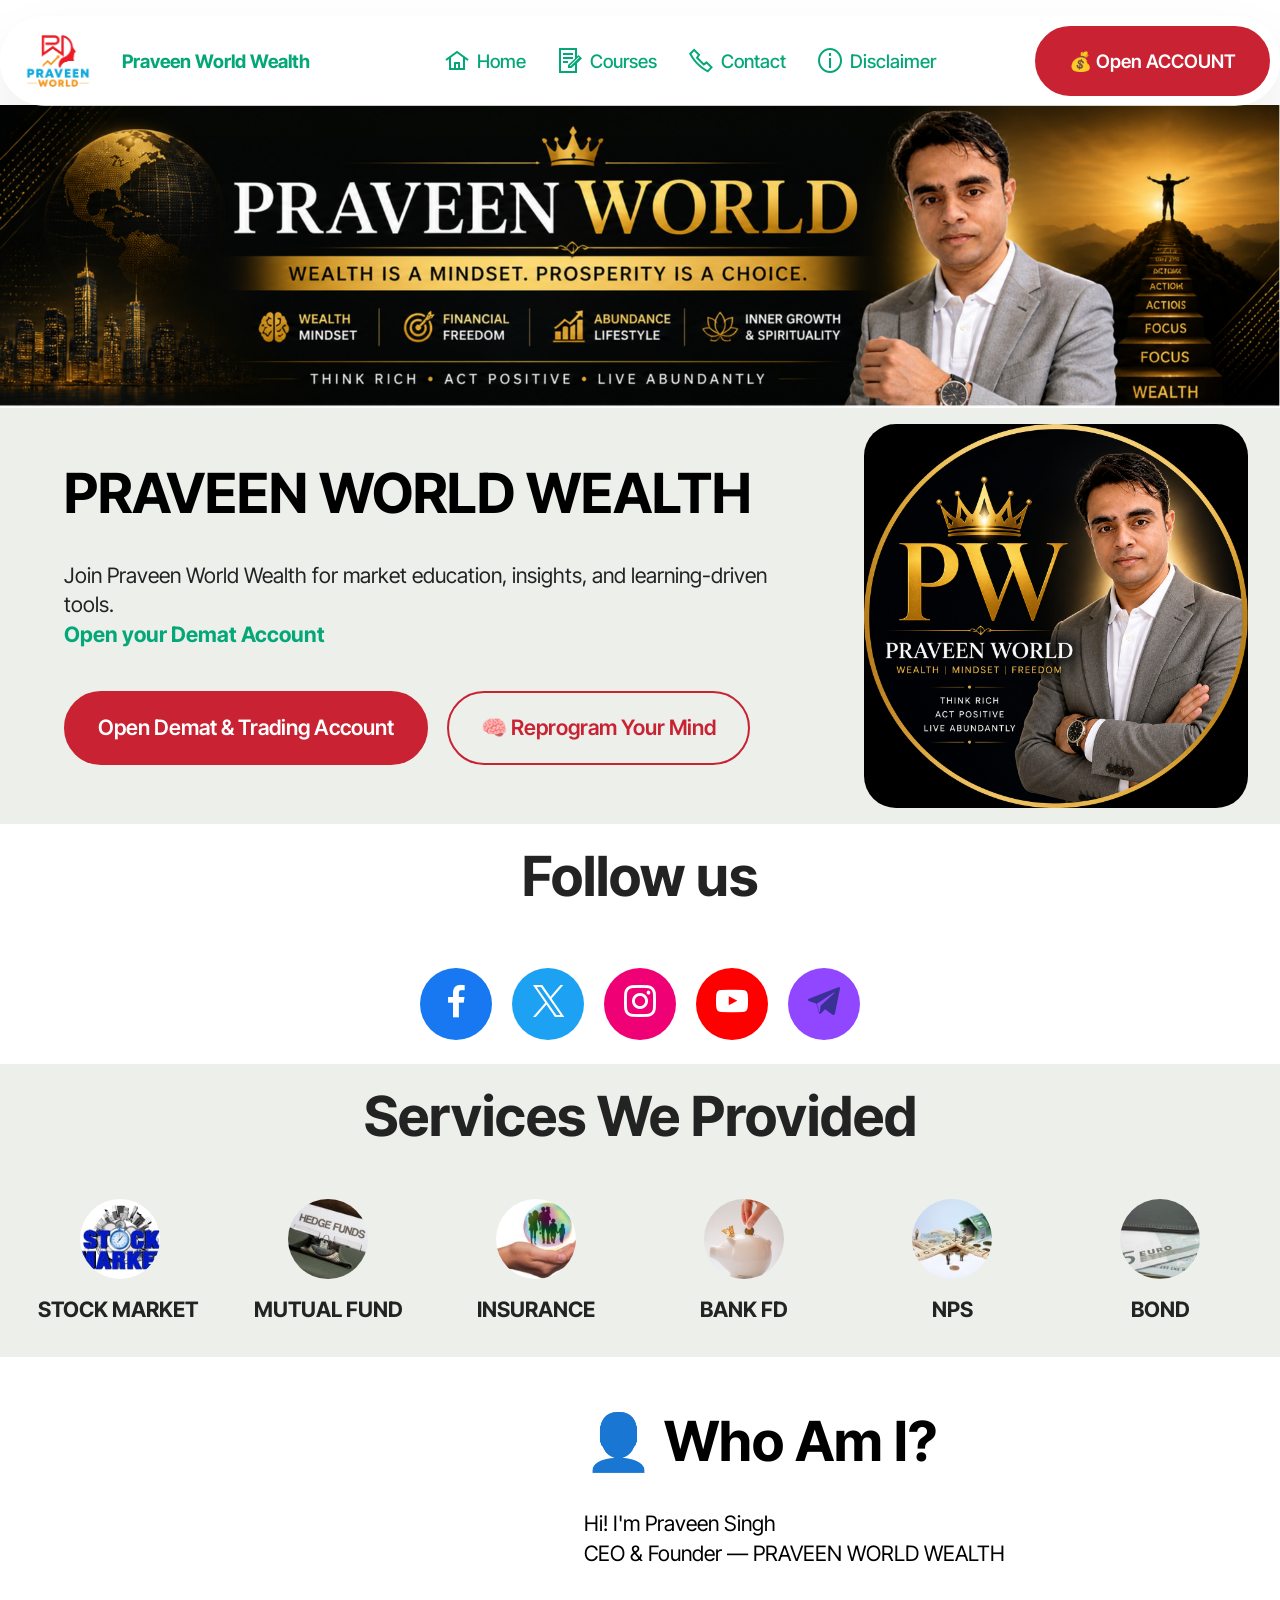
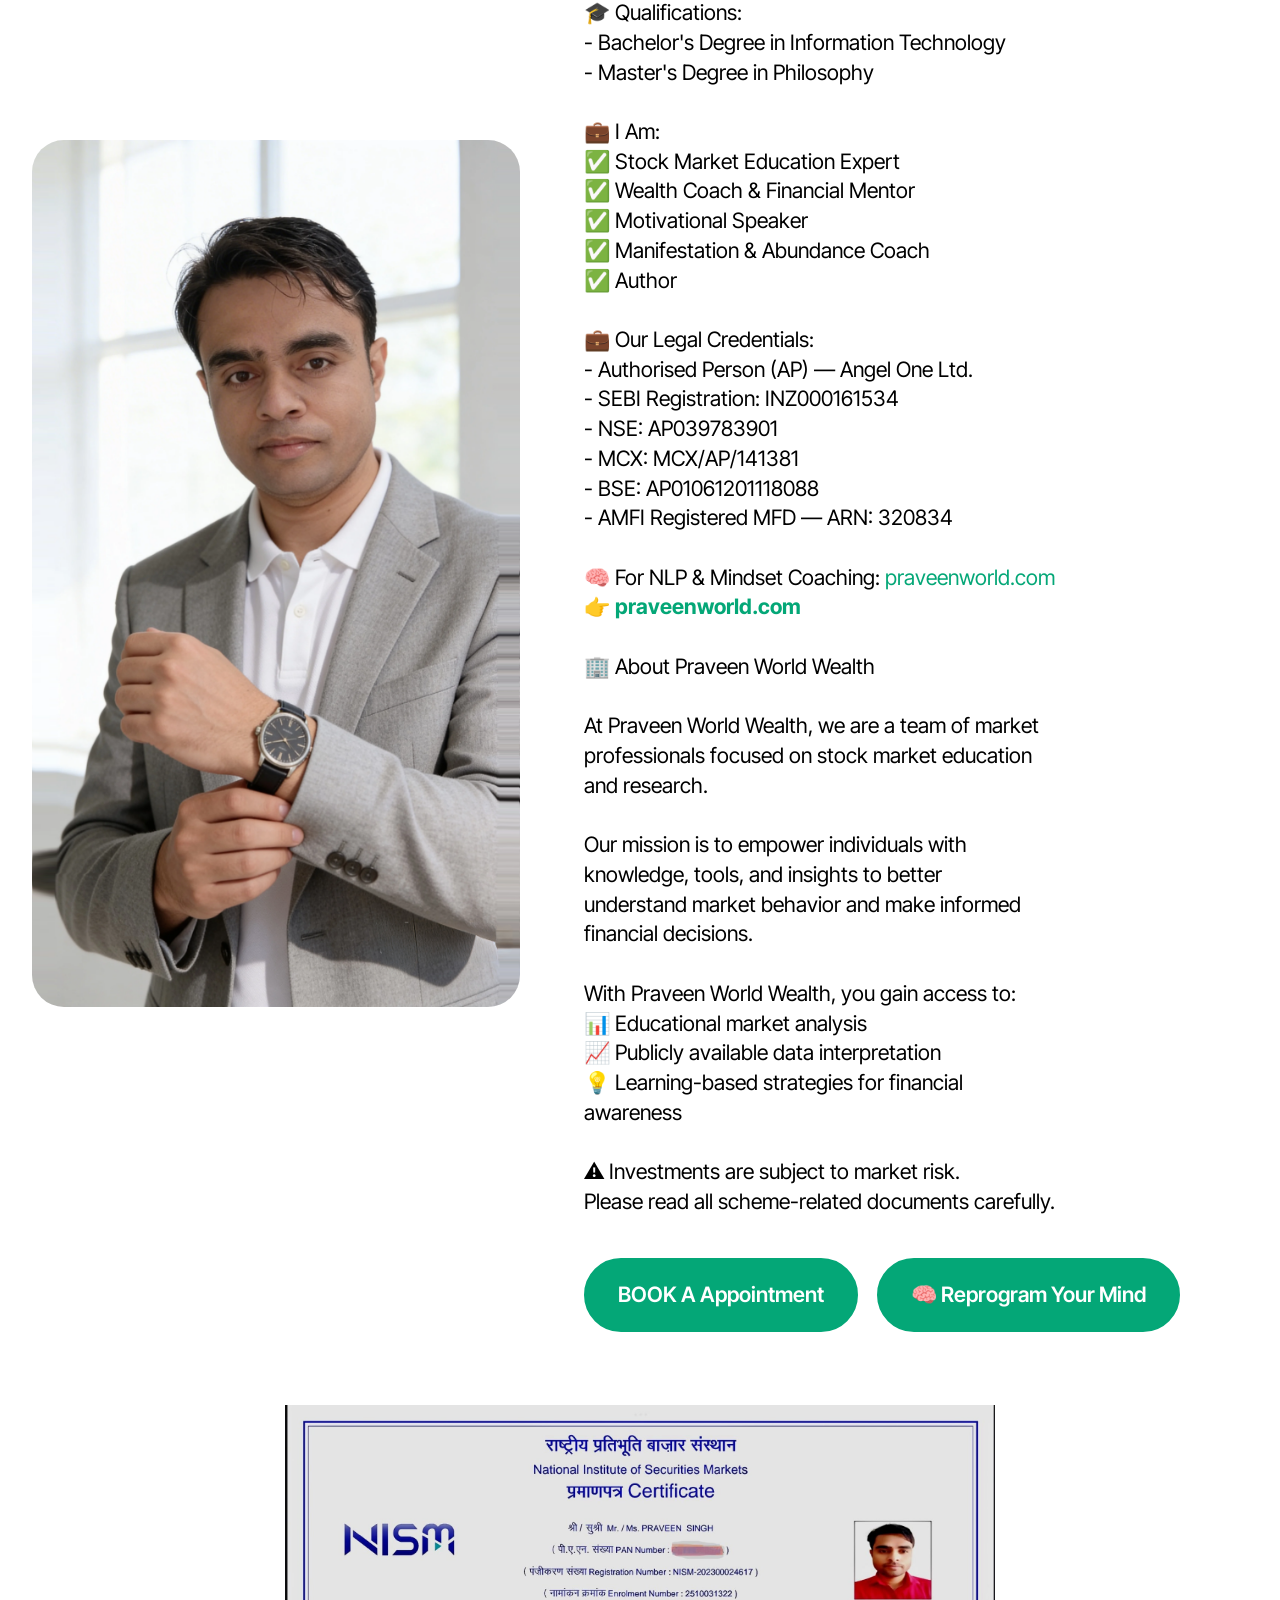
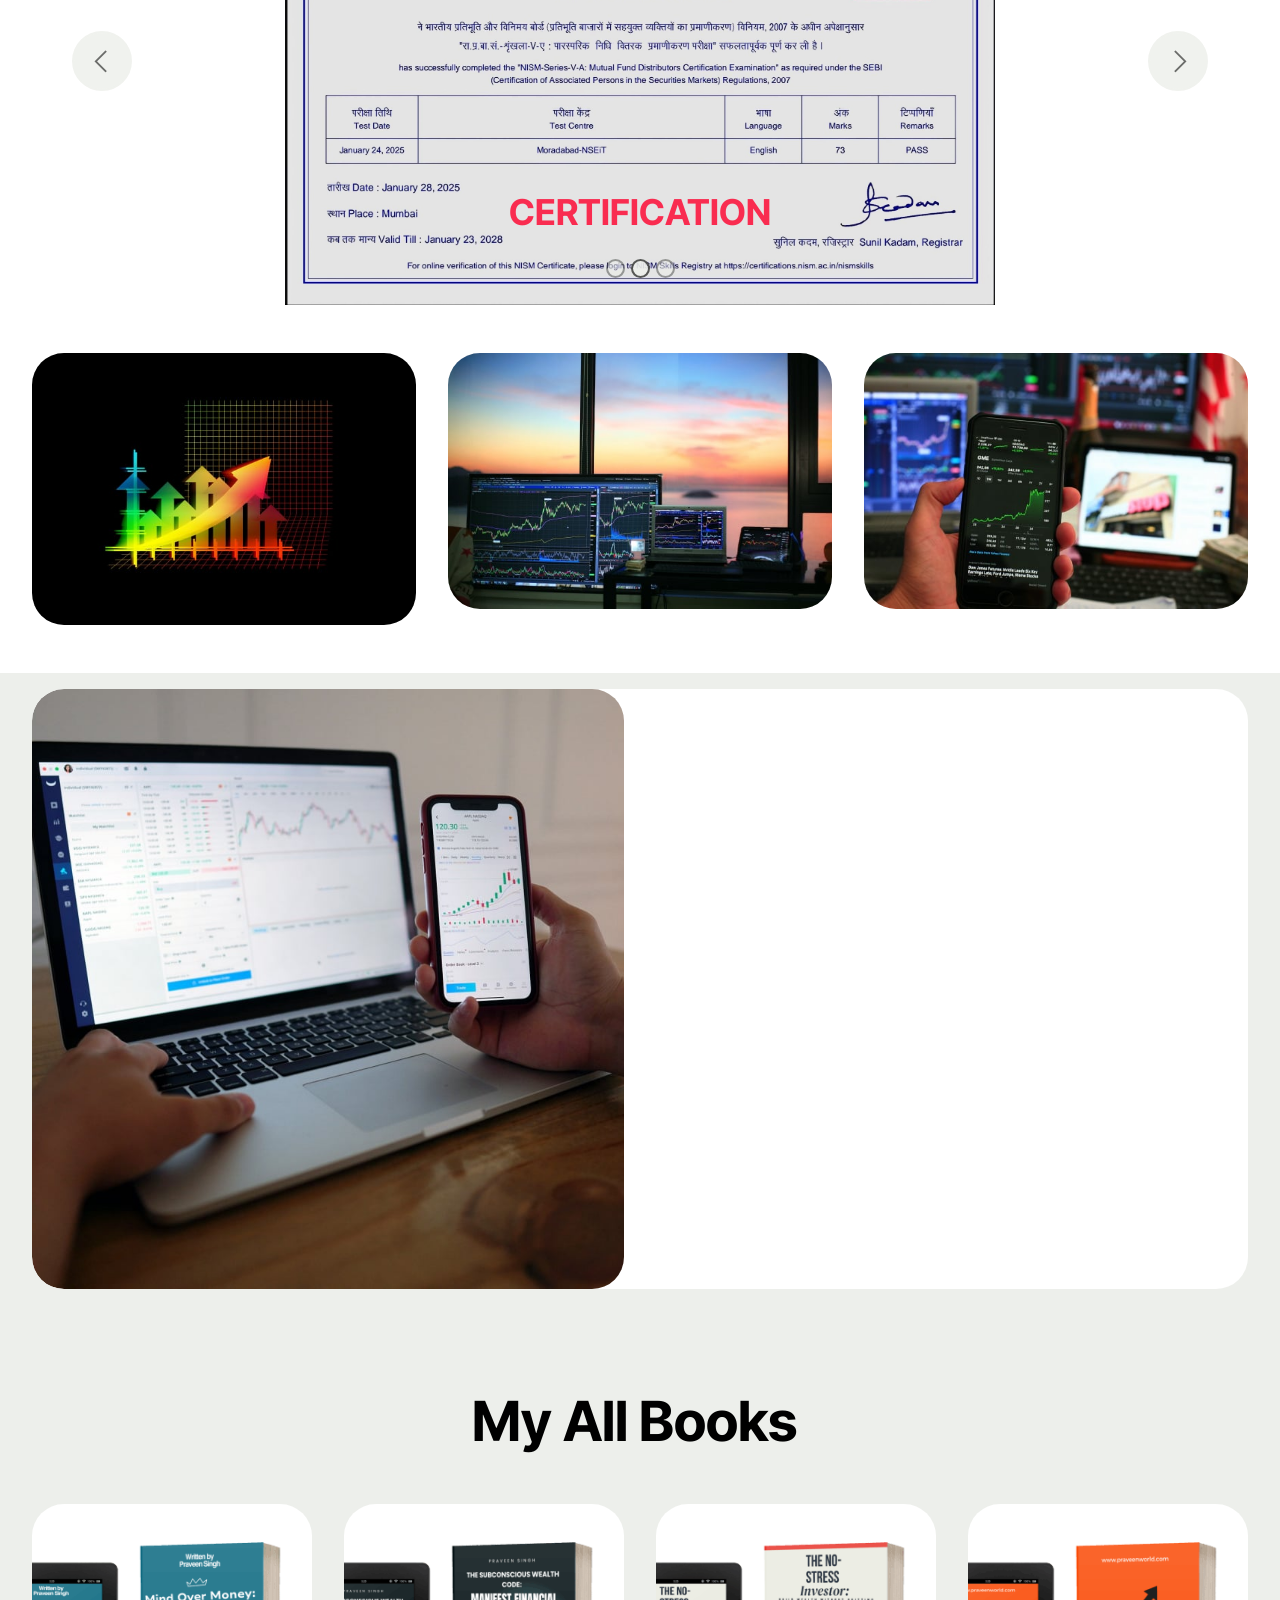
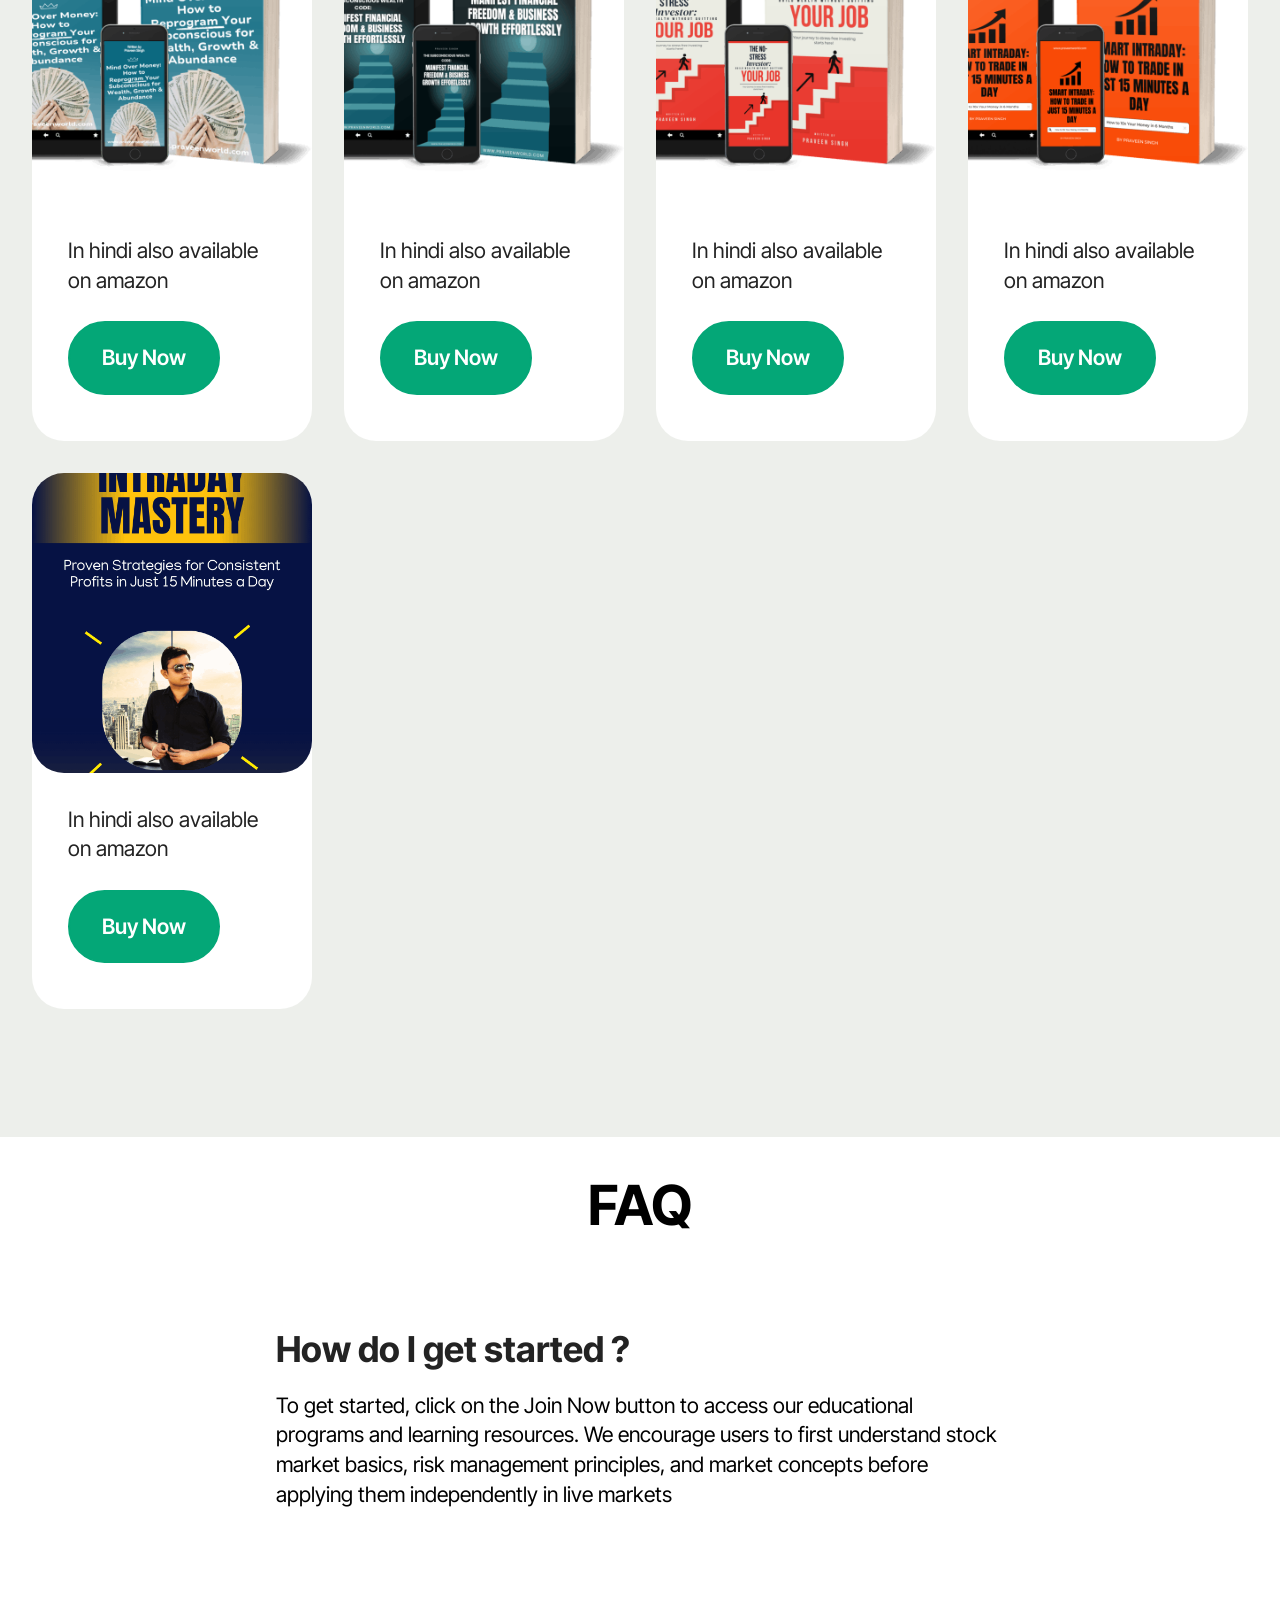
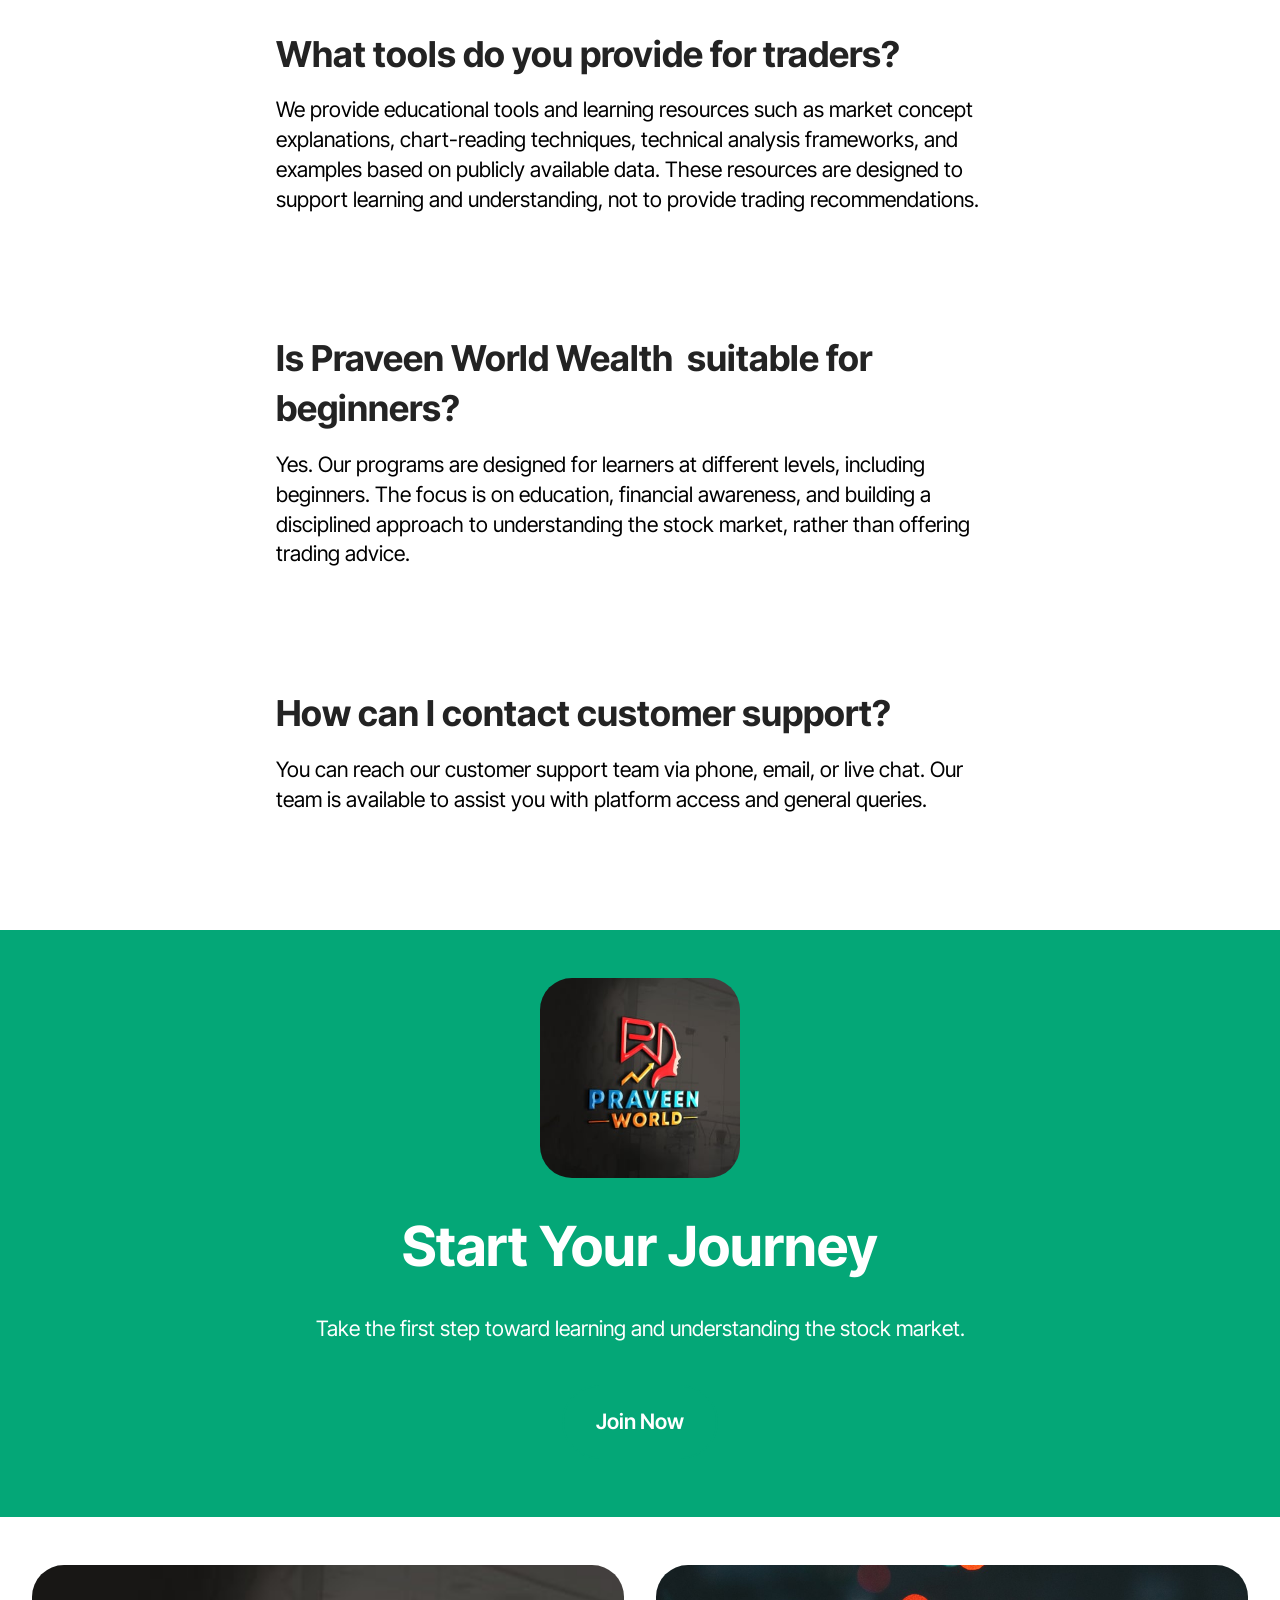
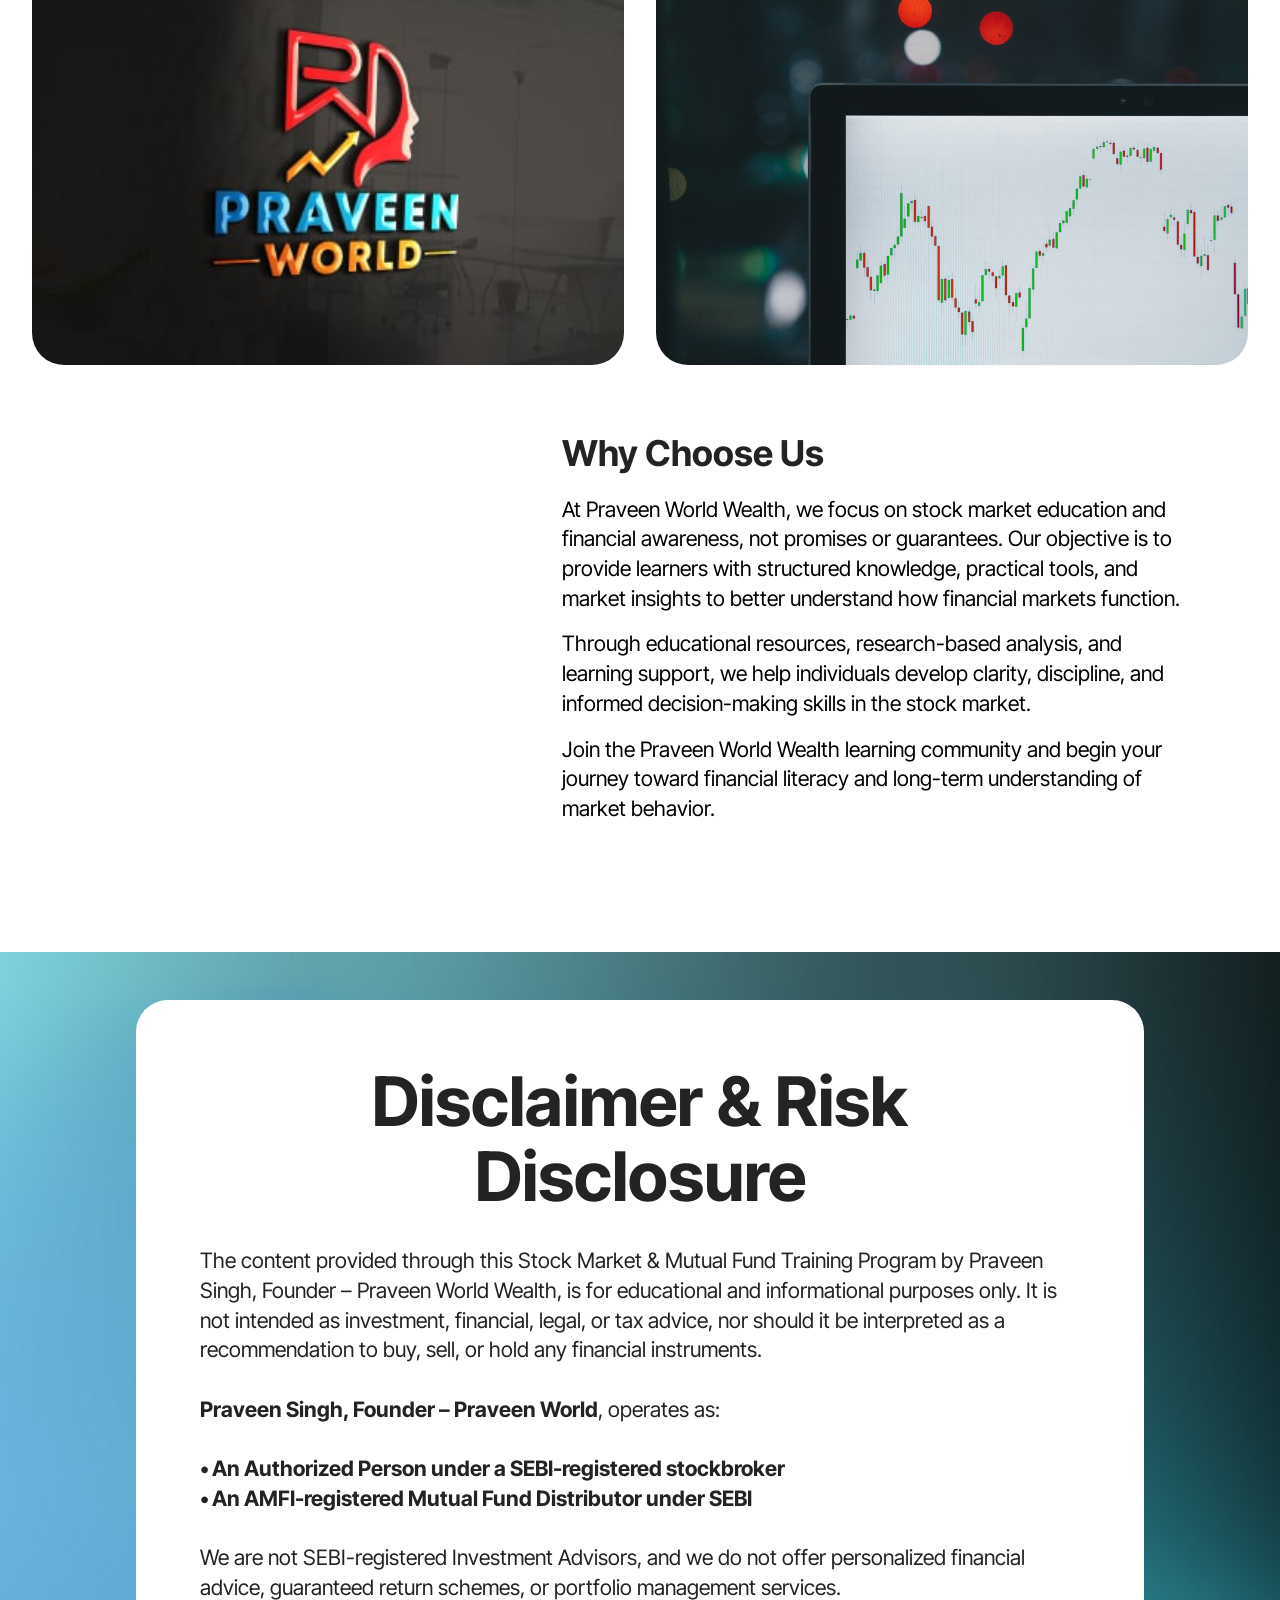
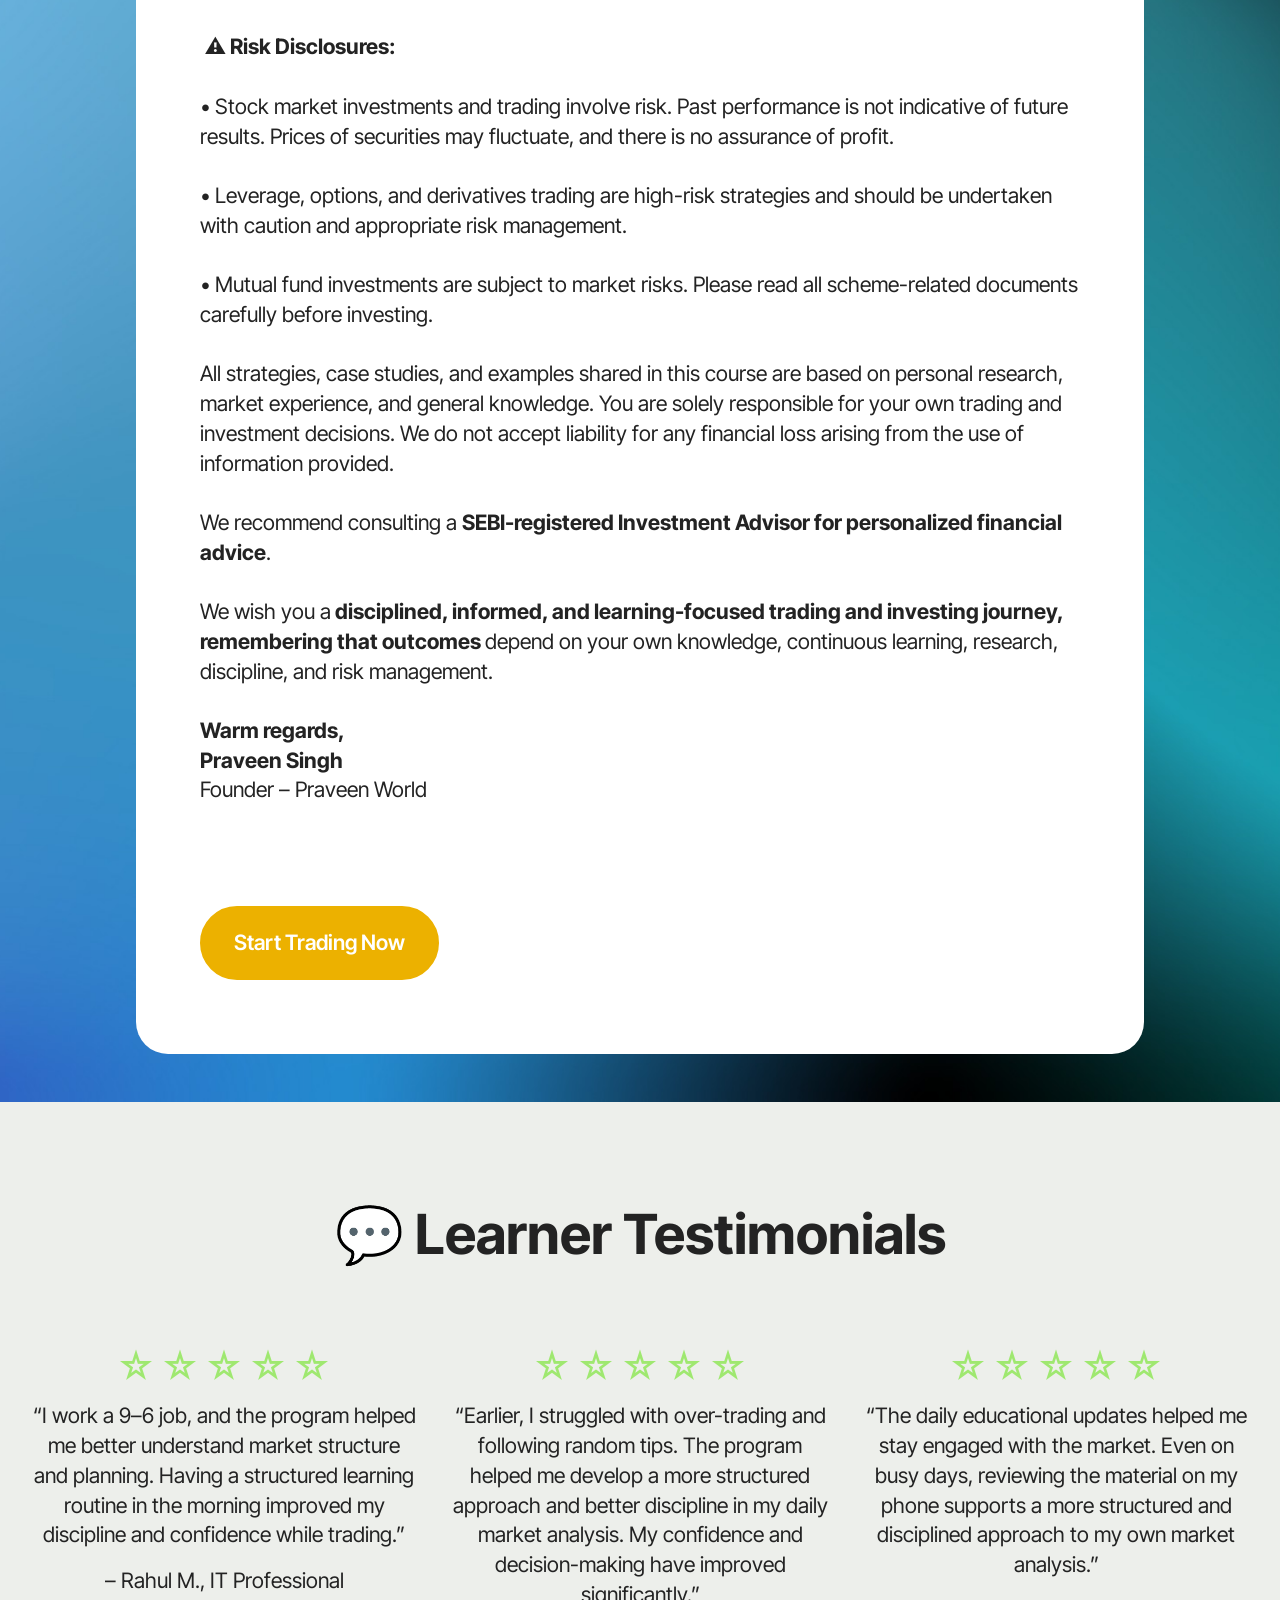
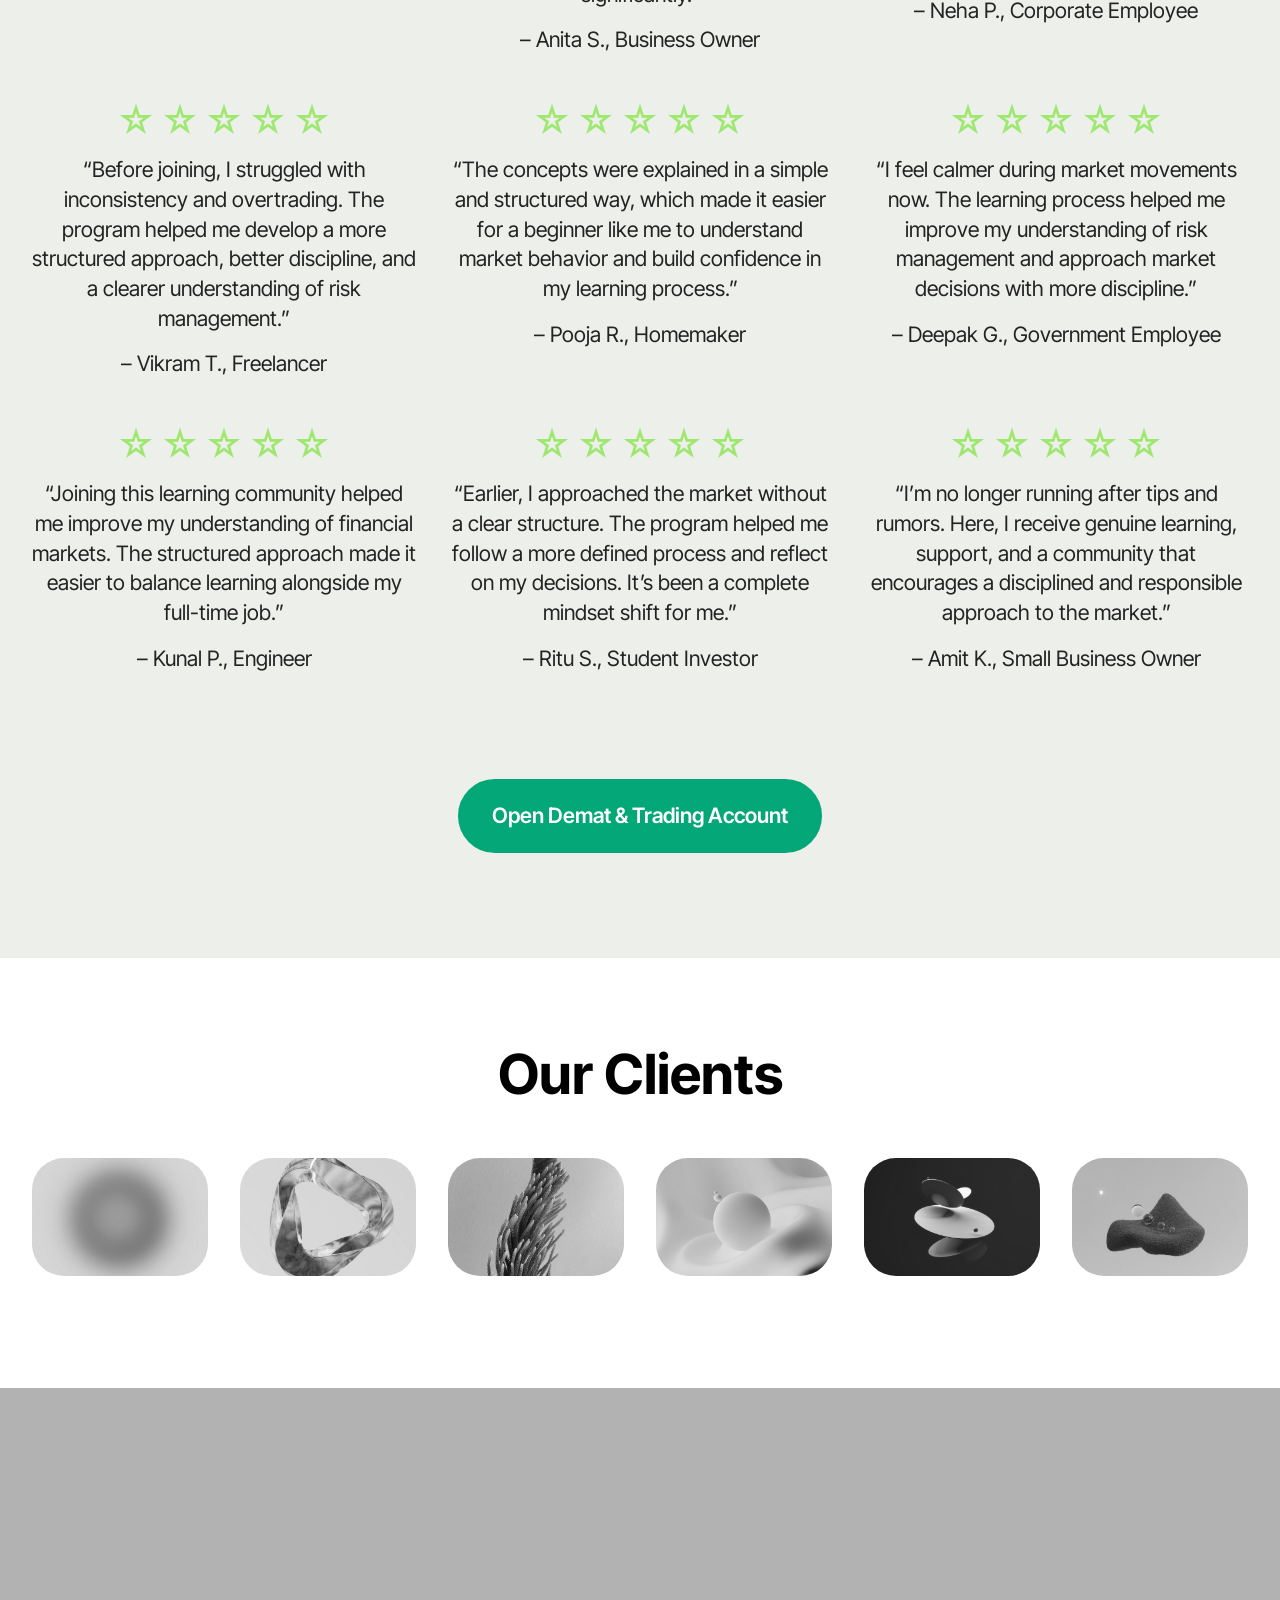
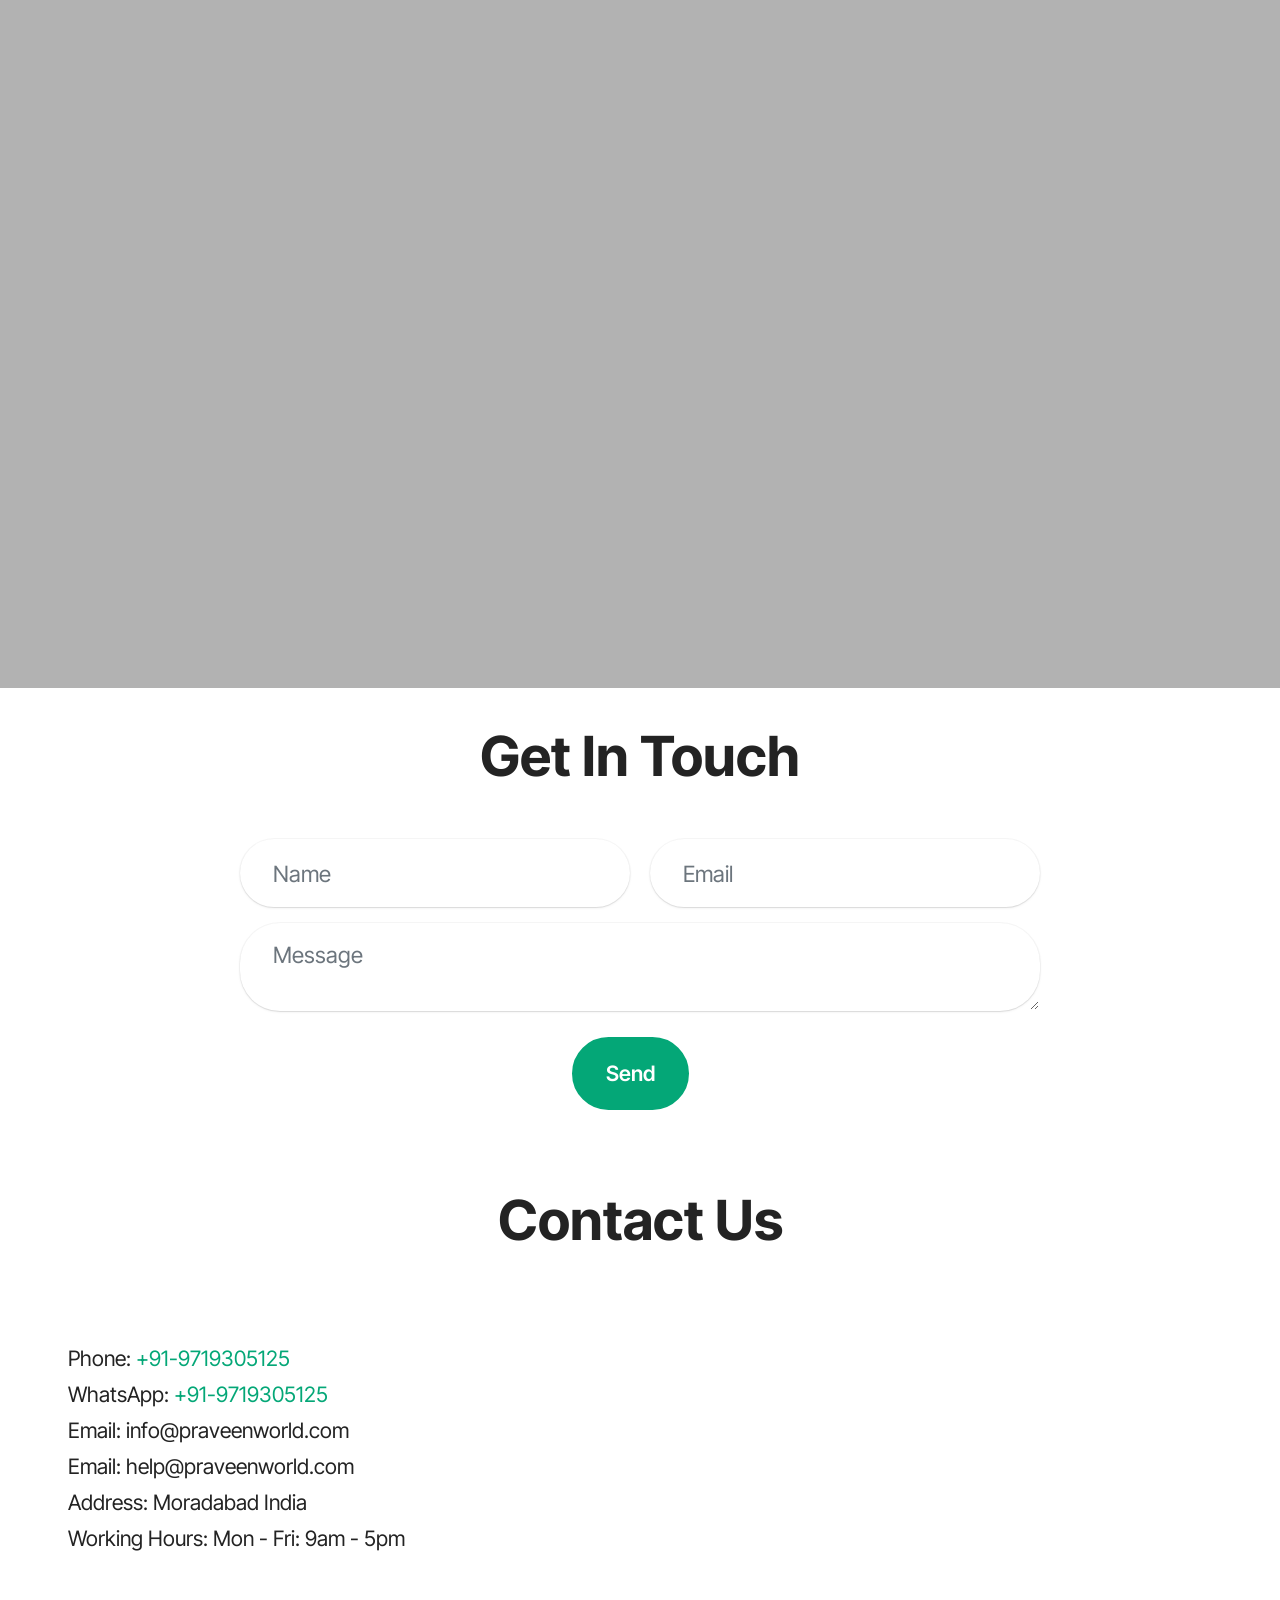
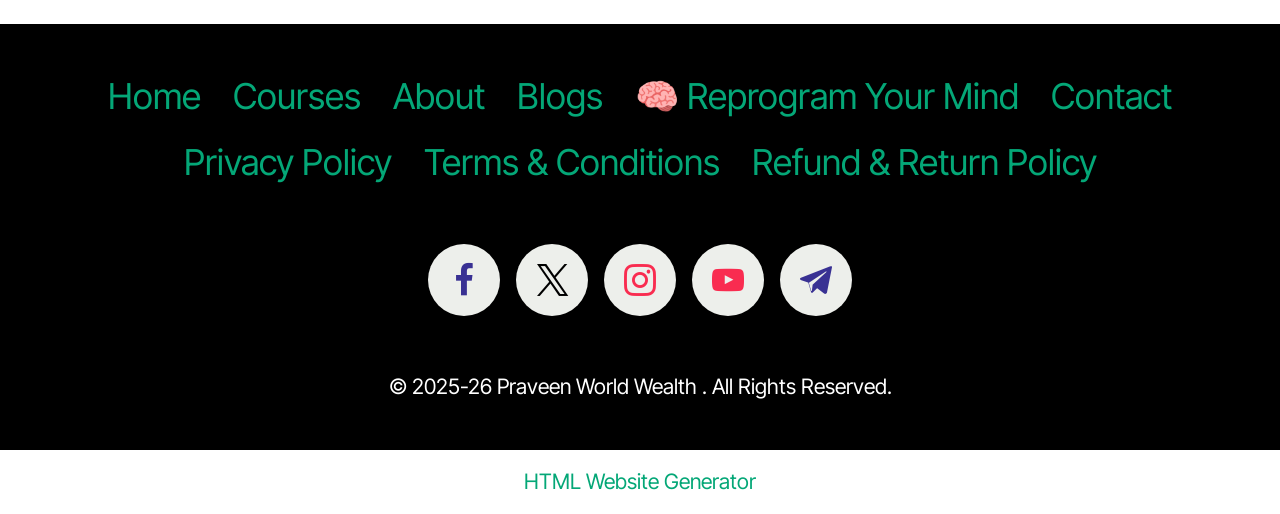
==== commit 783b727d: "gh-pages" ====
--- a/index.html
+++ b/index.html
@@ -21,7 +21,7 @@
   <link rel="stylesheet" href="assets/theme/css/style.css">
   <link rel="preload" href="https://fonts.googleapis.com/css2?family=Inter+Tight:wght@400;700&display=swap&display=swap" as="style" onload="this.onload=null;this.rel='stylesheet'">
   <noscript><link rel="stylesheet" href="https://fonts.googleapis.com/css2?family=Inter+Tight:wght@400;700&display=swap&display=swap"></noscript>
-  <link rel="preload" as="style" href="assets/mobirise/css/mbr-additional.css?v=APZt3N"><link rel="stylesheet" href="assets/mobirise/css/mbr-additional.css?v=APZt3N" type="text/css">
+  <link rel="preload" as="style" href="assets/mobirise/css/mbr-additional.css?v=NLwmYS"><link rel="stylesheet" href="assets/mobirise/css/mbr-additional.css?v=NLwmYS" type="text/css">
 
   
   
@@ -335,11 +335,11 @@
     <div class="container-fluid">
         <div class="row justify-content-center">
             <div class="col-12 col-md-10 col-lg-12">
-                <div class="carousel slide" id="viEjs7FxXa" data-ride="carousel" data-bs-ride="carousel" data-interval="3000" data-bs-interval="3000">
+                <div class="carousel slide" id="viEk8W9tsX" data-ride="carousel" data-bs-ride="carousel" data-interval="3000" data-bs-interval="3000">
                     <ol class="carousel-indicators">
-                        <li data-slide-to="0" data-bs-slide-to="0" class="active" data-target="#viEjs7FxXa" data-bs-target="#viEjs7FxXa"></li>
-                        <li data-slide-to="1" data-bs-slide-to="1" data-target="#viEjs7FxXa" data-bs-target="#viEjs7FxXa"></li>
-                        <li data-slide-to="2" data-bs-slide-to="2" data-target="#viEjs7FxXa" data-bs-target="#viEjs7FxXa"></li>
+                        <li data-slide-to="0" data-bs-slide-to="0" class="active" data-target="#viEk8W9tsX" data-bs-target="#viEk8W9tsX"></li>
+                        <li data-slide-to="1" data-bs-slide-to="1" data-target="#viEk8W9tsX" data-bs-target="#viEk8W9tsX"></li>
+                        <li data-slide-to="2" data-bs-slide-to="2" data-target="#viEk8W9tsX" data-bs-target="#viEk8W9tsX"></li>
                     </ol>
                     <div class="carousel-inner">
                         <div class="carousel-item slider-image item active">
@@ -378,11 +378,11 @@
                             </div>
                         </div>
                     </div>
-                    <a class="carousel-control carousel-control-prev" role="button" data-slide="prev" data-bs-slide="prev" href="#viEjs7FxXa">
+                    <a class="carousel-control carousel-control-prev" role="button" data-slide="prev" data-bs-slide="prev" href="#viEk8W9tsX">
                         <span class="mobi-mbri mobi-mbri-arrow-prev" aria-hidden="true"></span>
                         <span class="sr-only visually-hidden">Previous</span>
                     </a>
-                    <a class="carousel-control carousel-control-next" role="button" data-slide="next" data-bs-slide="next" href="#viEjs7FxXa">
+                    <a class="carousel-control carousel-control-next" role="button" data-slide="next" data-bs-slide="next" href="#viEk8W9tsX">
                         <span class="mobi-mbri mobi-mbri-arrow-next" aria-hidden="true"></span>
                         <span class="sr-only visually-hidden">Next</span>
                     </a>
@@ -398,11 +398,7 @@
     <div class="container">
         <div class="row justify-content-center">
             <div class="col-12 content-head">
-                <div class="mbr-section-head mb-5">
-                    <h4 class="mbr-section-title mbr-fonts-style align-center mb-0 display-2"><strong>Stock Market Trading &amp; Investing – Educational Courses</strong></h4>
-                    
-                    
-                </div>
+                
             </div>
         </div>
         <div class="row">
@@ -411,12 +407,7 @@
                     <div class="item-img">
                         <img src="assets/images/mbr-561x396.jpg" alt="">
                     </div>
-                    <div class="item-content">
-                        <h5 class="item-title mbr-fonts-style display-7"><strong>Basic Technical Analysis (Educational Module)</strong></h5>
-                        <h6 class="item-subtitle mbr-fonts-style display-7"><strong>₹</strong>&nbsp;12549</h6>
-                        
-                        <div class="mbr-section-btn item-footer"><a href="https://rzp.io/l/aRSG020bP" class="btn item-btn btn-primary display-7" target="_blank">Enroll Now</a></div>
-                    </div>
+                    
 
                 </div>
             </div>
@@ -425,12 +416,7 @@
                     <div class="item-img">
                         <img src="assets/images/mbr-561x374.jpg" alt="" data-slide-to="2">
                     </div>
-                    <div class="item-content">
-                        <h5 class="item-title mbr-fonts-style display-7"><strong>Intermediate Technical Analysis (Educational Module)</strong></h5>
-                        <h6 class="item-subtitle mbr-fonts-style display-7"><strong>₹</strong>&nbsp;24989</h6>
-                        
-                        <div class="mbr-section-btn item-footer"><a href="https://rzp.io/l/aRSG020bP" class="btn item-btn btn-primary display-7" target="_blank">Enroll Now</a></div>
-                    </div>
+                    
                 </div>
             </div>
             <div class="item features-image col-12 col-md-6 col-lg-4">
@@ -438,12 +424,7 @@
                     <div class="item-img">
                         <img src="assets/images/mbr-1-561x374.jpg" alt="" data-bs-slide-to="3" data-slide-to="3">
                     </div>
-                    <div class="item-content">
-                        <h5 class="item-title mbr-fonts-style display-7"><strong>Advanced Technical Analysis (Educational Module)</strong></h5>
-                        <h6 class="item-subtitle mbr-fonts-style display-7"><strong>₹</strong>&nbsp;34989</h6>
-                        
-                        <div class="mbr-section-btn item-footer"><a href="https://rzp.io/l/aRSG020bP" class="btn item-btn btn-primary display-7" target="_blank">Enroll Now</a></div>
-                    </div>
+                    
                 </div>
             </div>
         </div>
@@ -466,12 +447,10 @@
             </div>
             <div class="col-12 col-lg col-md-12">
               <div class="text-wrapper align-left">
-                <h5 class="mbr-section-title mbr-fonts-style mb-4 display-5"><div><strong>Our All-in-One Stock Market Learning Program&nbsp;</strong></div></h5>
-                <p class="price mbr-fonts-style mb-4 display-7"><strong>₹</strong>&nbsp;44959.00
-                </p>
-                <p class="mbr-text mbr-fonts-style mb-4 display-7">An All-in-One Educational Package covering Intraday, Swing, and Positional Trading concepts, along with Investing fundamentals.
-                </p>
-                <div class="mbr-section-btn mt-3"><a class="btn btn-lg btn-primary display-7" href="https://rzp.io/l/aRSG020bP" target="_blank">ALL IN ONE JUST&nbsp;₹ 44,959/-</a></div>
+                
+                
+                
+                
               </div>
             </div>
           </div>
@@ -960,7 +939,7 @@
         </div>
         <div class="row justify-content-center">
             <div class="col-lg-8 mx-auto mbr-form" data-form-type="formoid">
-                <form action="https://mobirise.eu/" method="POST" class="mbr-form form-with-styler" data-form-title="Form Name"><input type="hidden" name="email" data-form-email="true" value="r1fDBH5WlkEeXvKC+tzo5oCISkRgBGs7ECB91XsZwmDreLWjlKV2MSL9eG22qFhL0pFd81aaH3DexZ8AY57NeeVOXGLHOIWmb9oFCn3TdZXwXxUy9oepxHr8mu7/u1no">
+                <form action="https://mobirise.eu/" method="POST" class="mbr-form form-with-styler" data-form-title="Form Name"><input type="hidden" name="email" data-form-email="true" value="72VrhnLA7J5xuooW4Io4miJoscl8bwBemd9D+OhYPPHM3J+miMo6SIIWJ1QRo5eKtN4bBw9QXePjVVK7xzJxFbv3SS36SQe7hCtogb4OEHzw3lyYqHFefsB6yqiOPFpq">
                     <div class="row">
                         <div hidden="hidden" data-form-alert="" class="alert alert-success col-12">Thanks for filling out the form!</div>
                         <div hidden="hidden" data-form-alert-danger="" class="alert alert-danger col-12">
@@ -1095,7 +1074,7 @@
             </div>
         </div>
     </div>
-</section><section class="display-7" style="padding: 0;align-items: center;justify-content: center;flex-wrap: wrap;    align-content: center;display: flex;position: relative;height: 4rem;"><a href="https://mobiri.se/" style="flex: 1 1;height: 4rem;position: absolute;width: 100%;z-index: 1;"><img alt="" style="height: 4rem;" src="[data-uri]"></a><p style="margin: 0;text-align: center;" class="display-7">&#8204;</p><a style="z-index:1" href="https://mobirise.com/builder/ai-website-generator.html">AI Website Generator</a></section><script src="assets/bootstrap/js/bootstrap.bundle.min.js"></script>  <script src="assets/smoothscroll/smooth-scroll.js"></script>  <script src="assets/ytplayer/index.js"></script>  <script src="assets/dropdown/js/navbar-dropdown.js"></script>  <script src="assets/vimeoplayer/player.js"></script>  <script src="assets/theme/js/script.js"></script>  <script src="assets/formoid/formoid.min.js"></script>  
+</section><section class="display-7" style="padding: 0;align-items: center;justify-content: center;flex-wrap: wrap;    align-content: center;display: flex;position: relative;height: 4rem;"><a href="https://mobiri.se/" style="flex: 1 1;height: 4rem;position: absolute;width: 100%;z-index: 1;"><img alt="" style="height: 4rem;" src="[data-uri]"></a><p style="margin: 0;text-align: center;" class="display-7">&#8204;</p><a style="z-index:1" href="https://mobirise.com/html-builder.html">HTML Website Generator</a></section><script src="assets/bootstrap/js/bootstrap.bundle.min.js"></script>  <script src="assets/smoothscroll/smooth-scroll.js"></script>  <script src="assets/ytplayer/index.js"></script>  <script src="assets/dropdown/js/navbar-dropdown.js"></script>  <script src="assets/vimeoplayer/player.js"></script>  <script src="assets/theme/js/script.js"></script>  <script src="assets/formoid/formoid.min.js"></script>  
   
   
 </body>
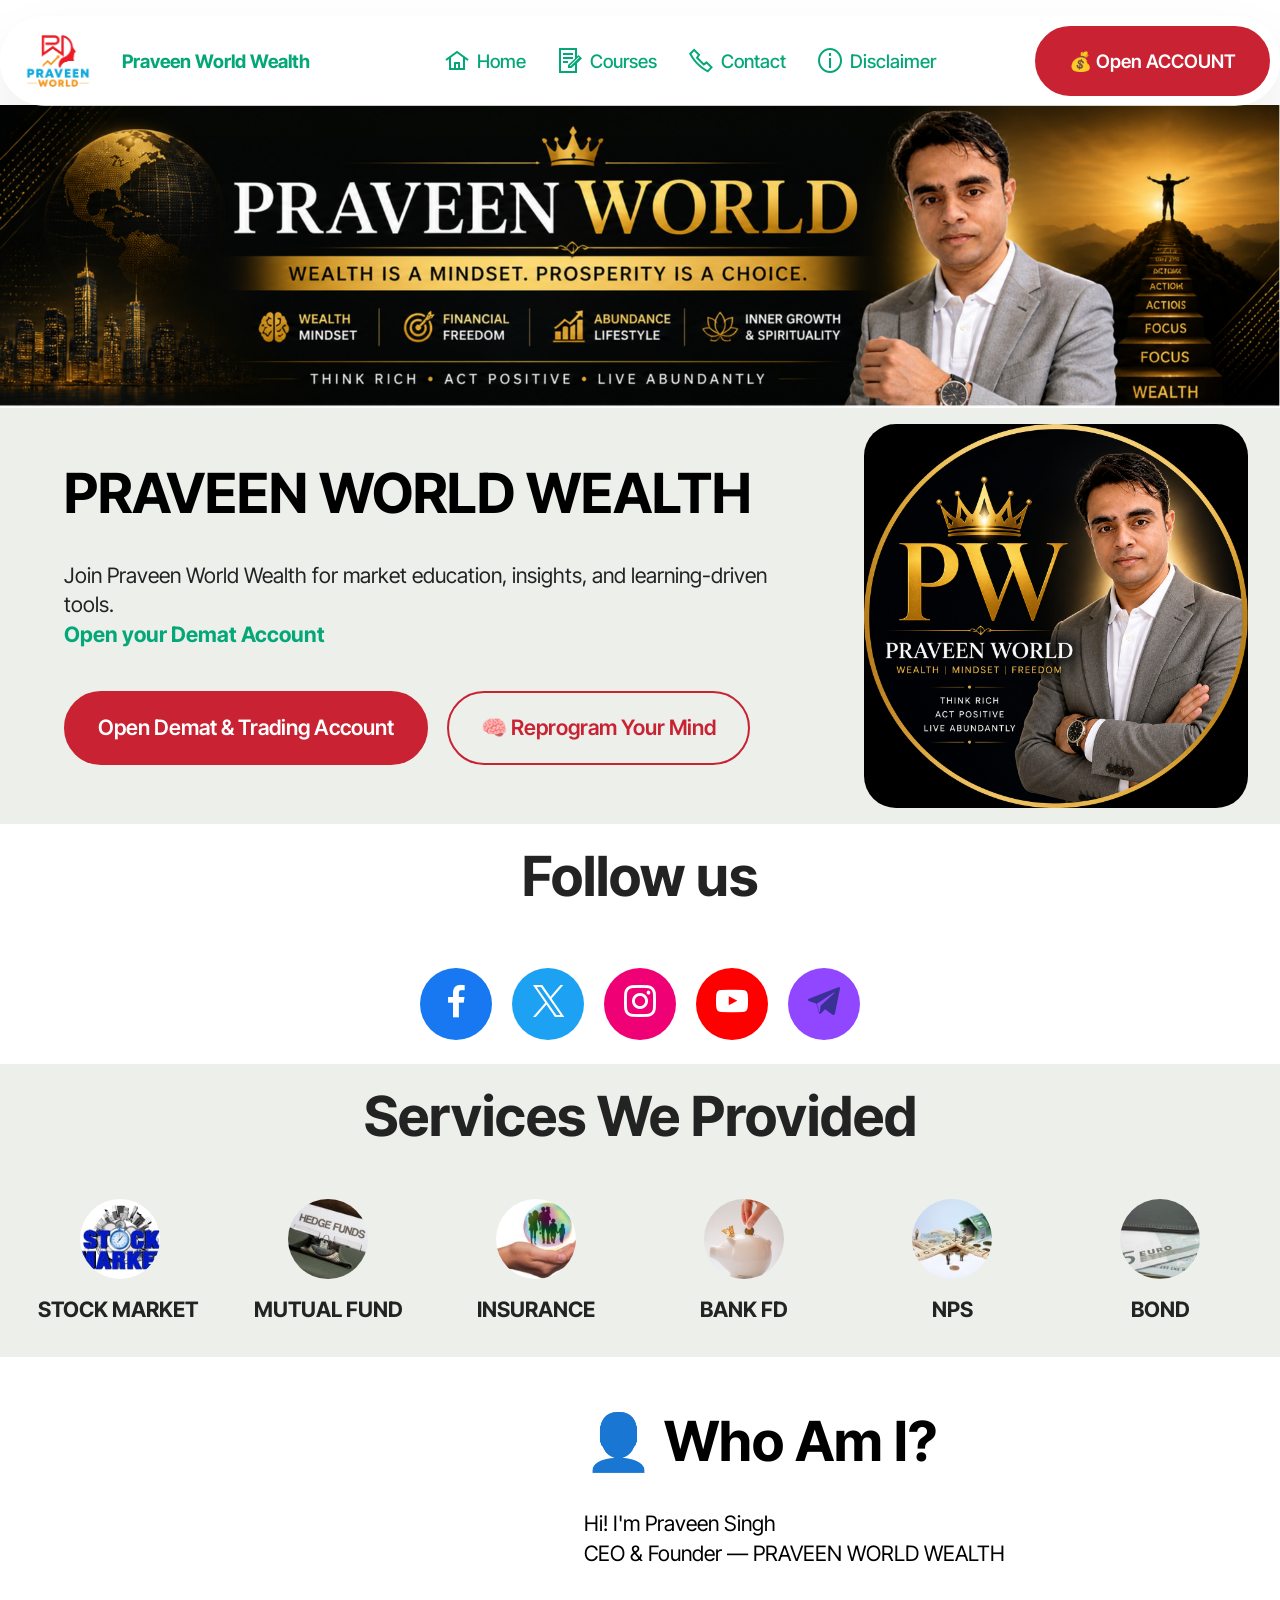
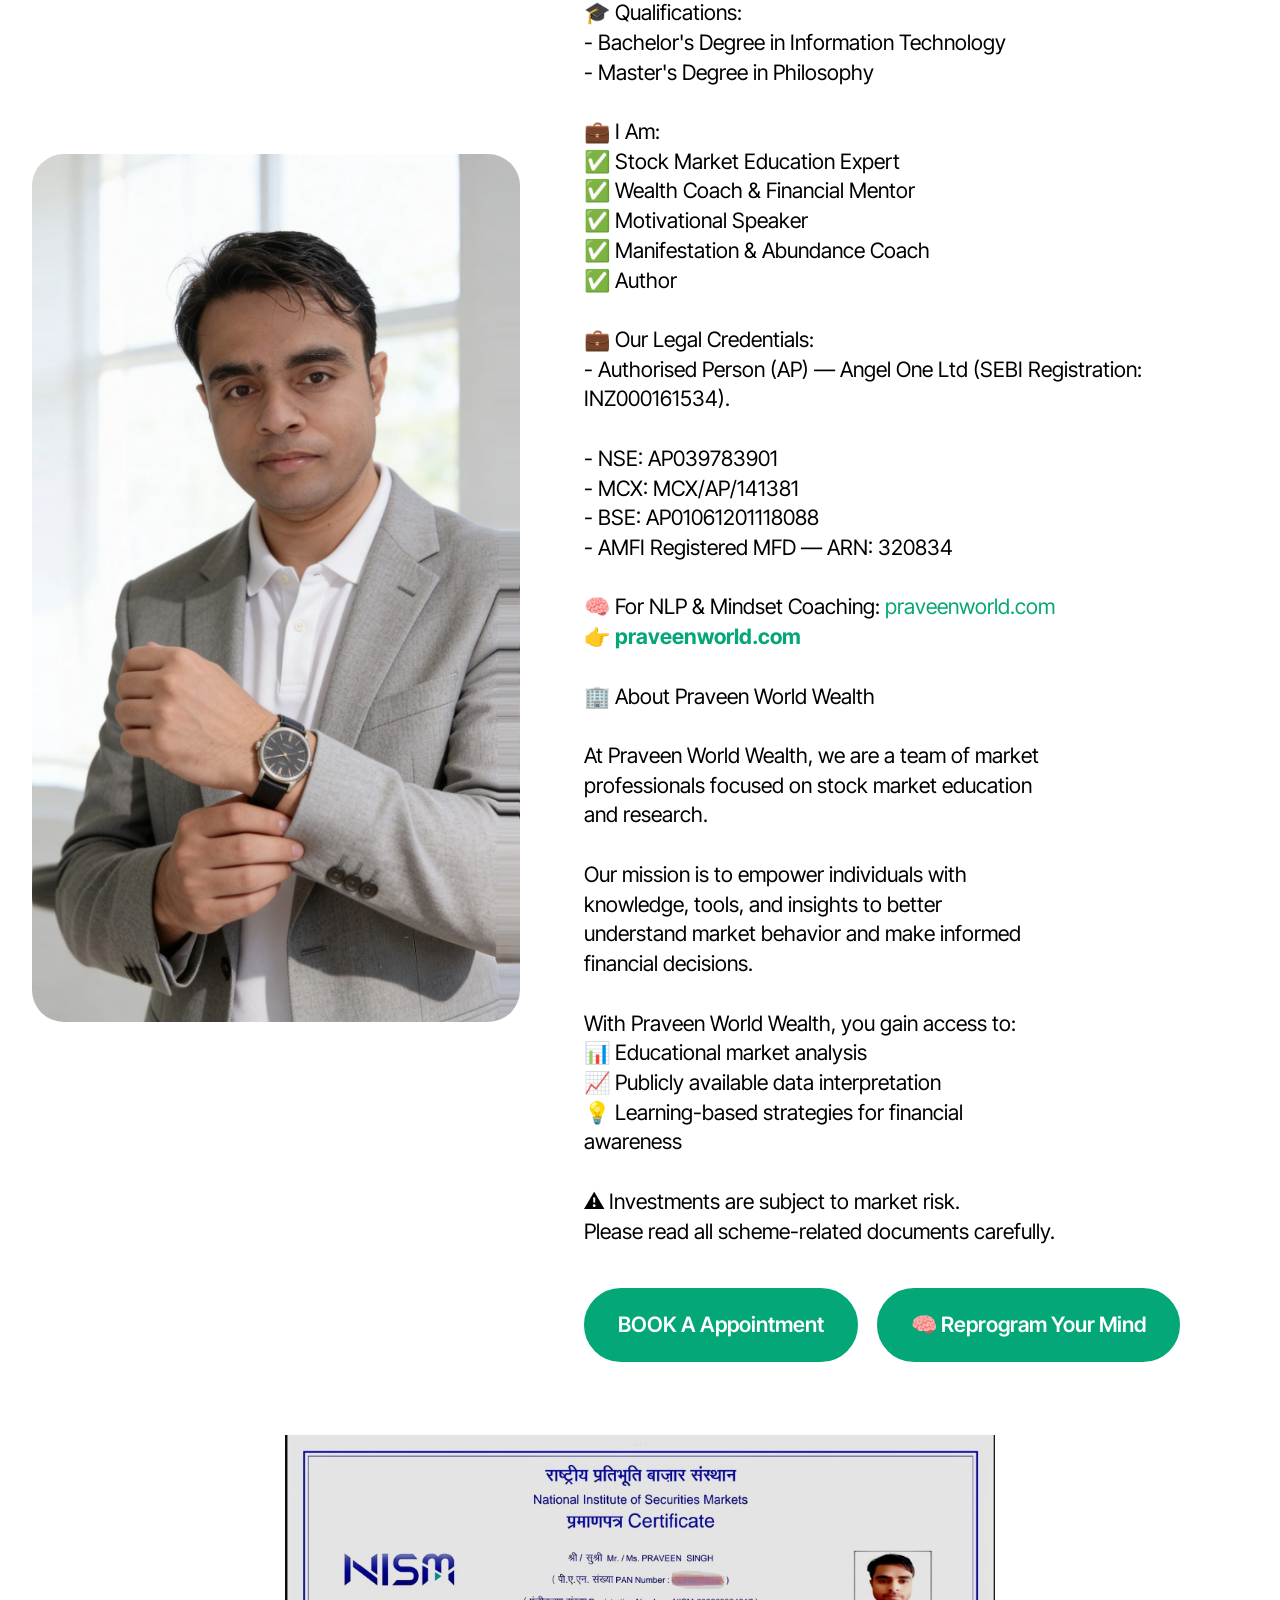
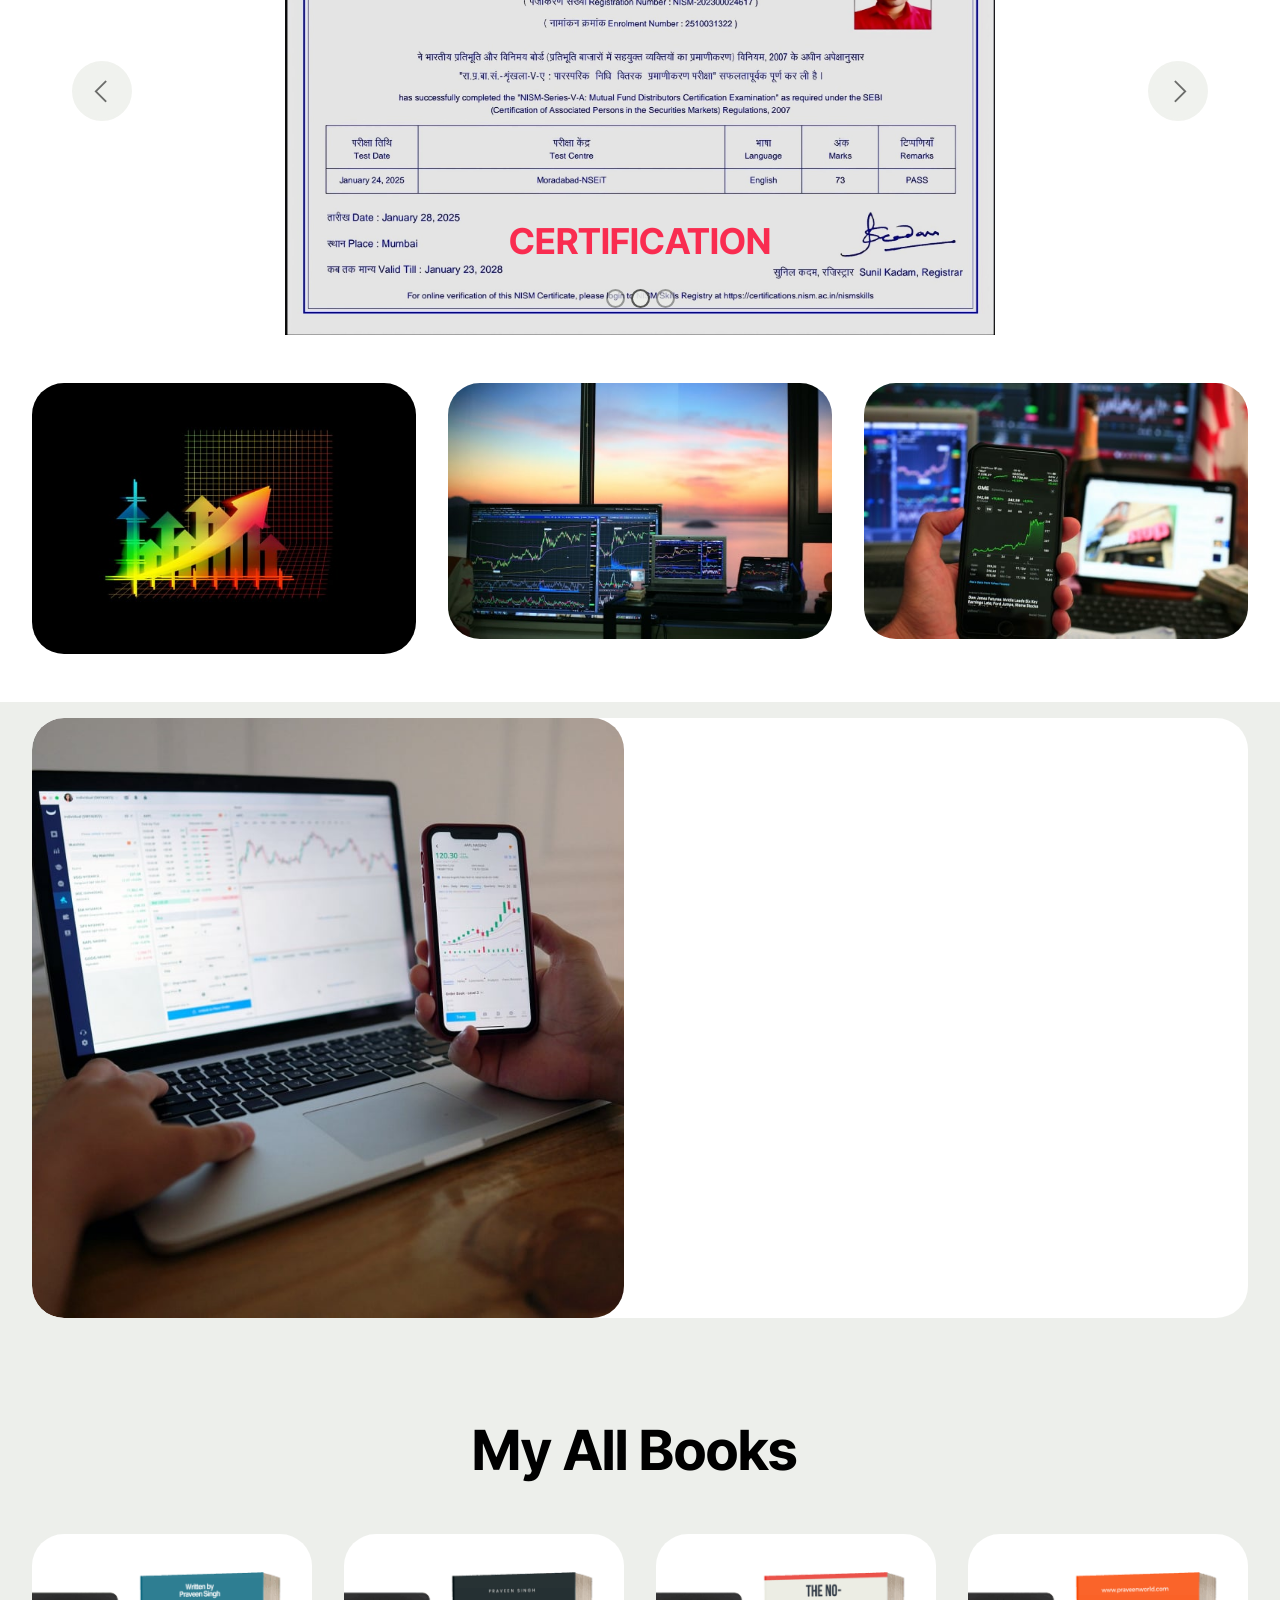
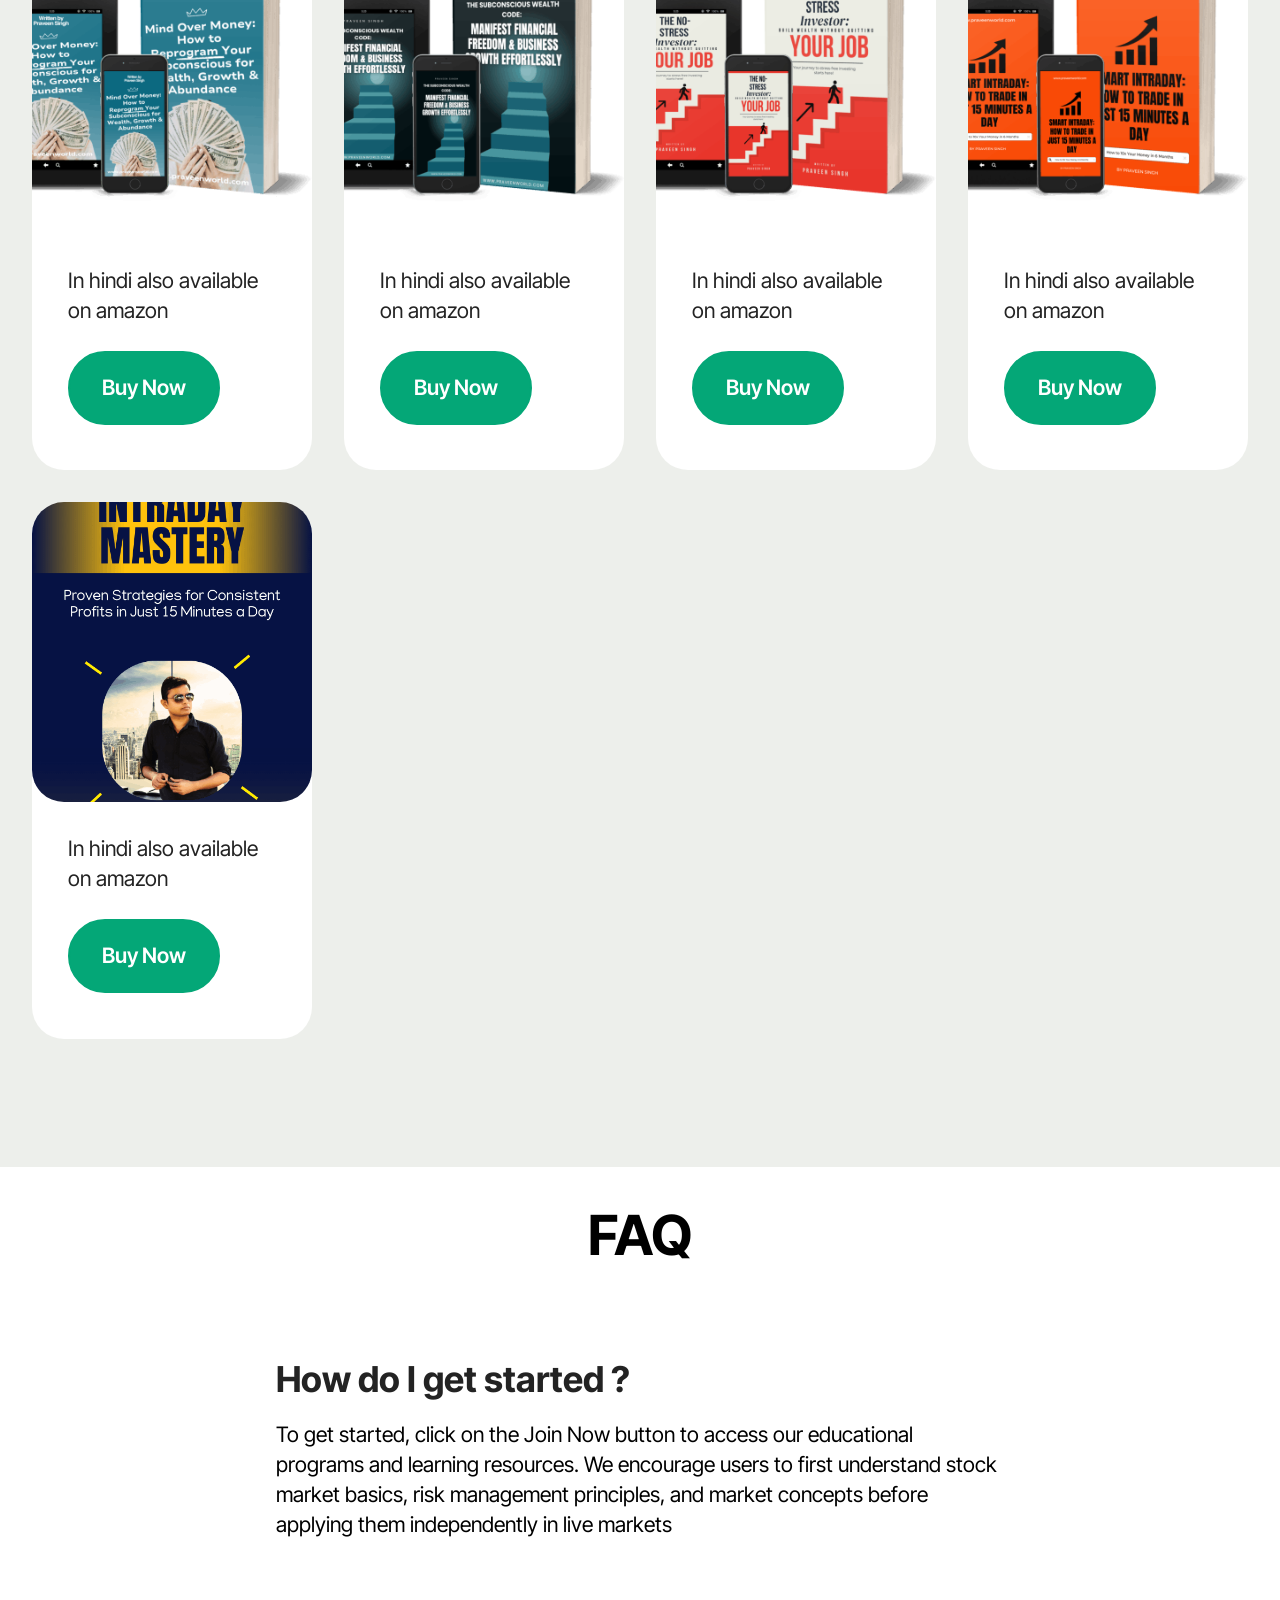
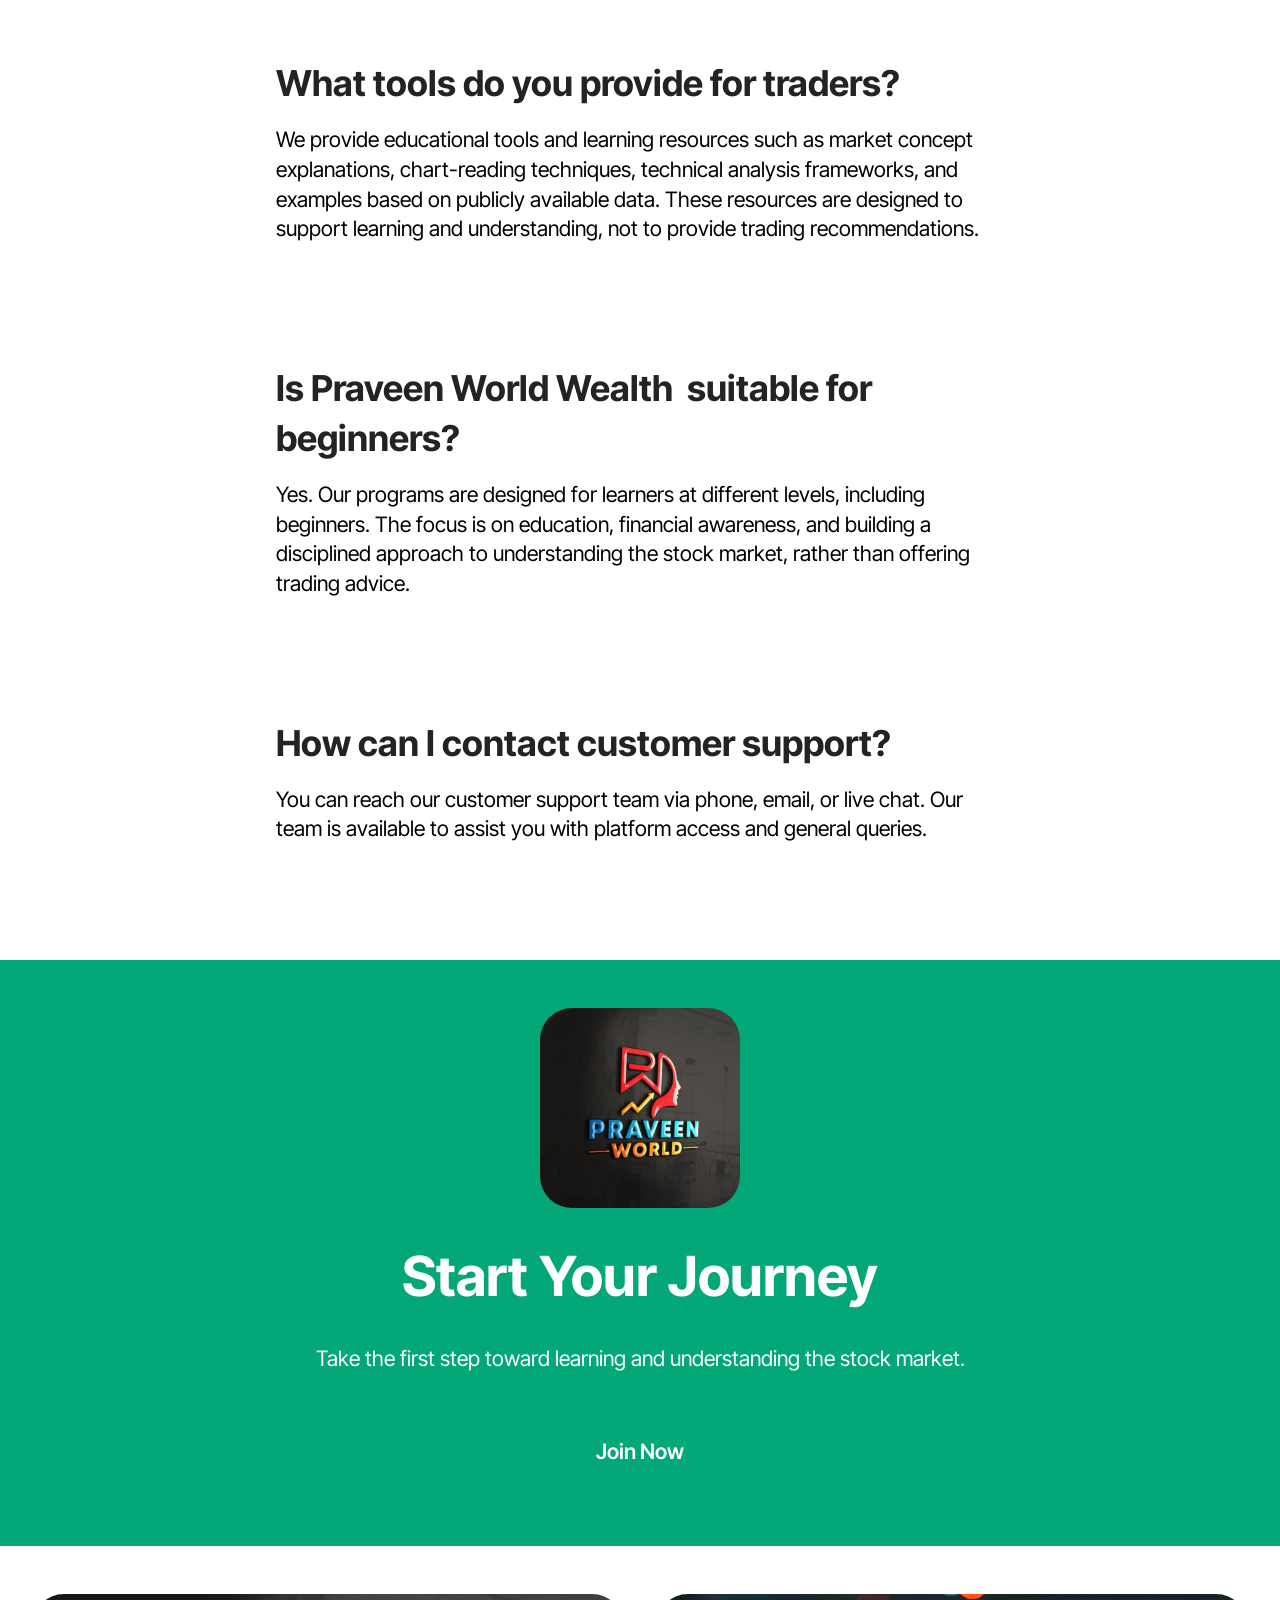
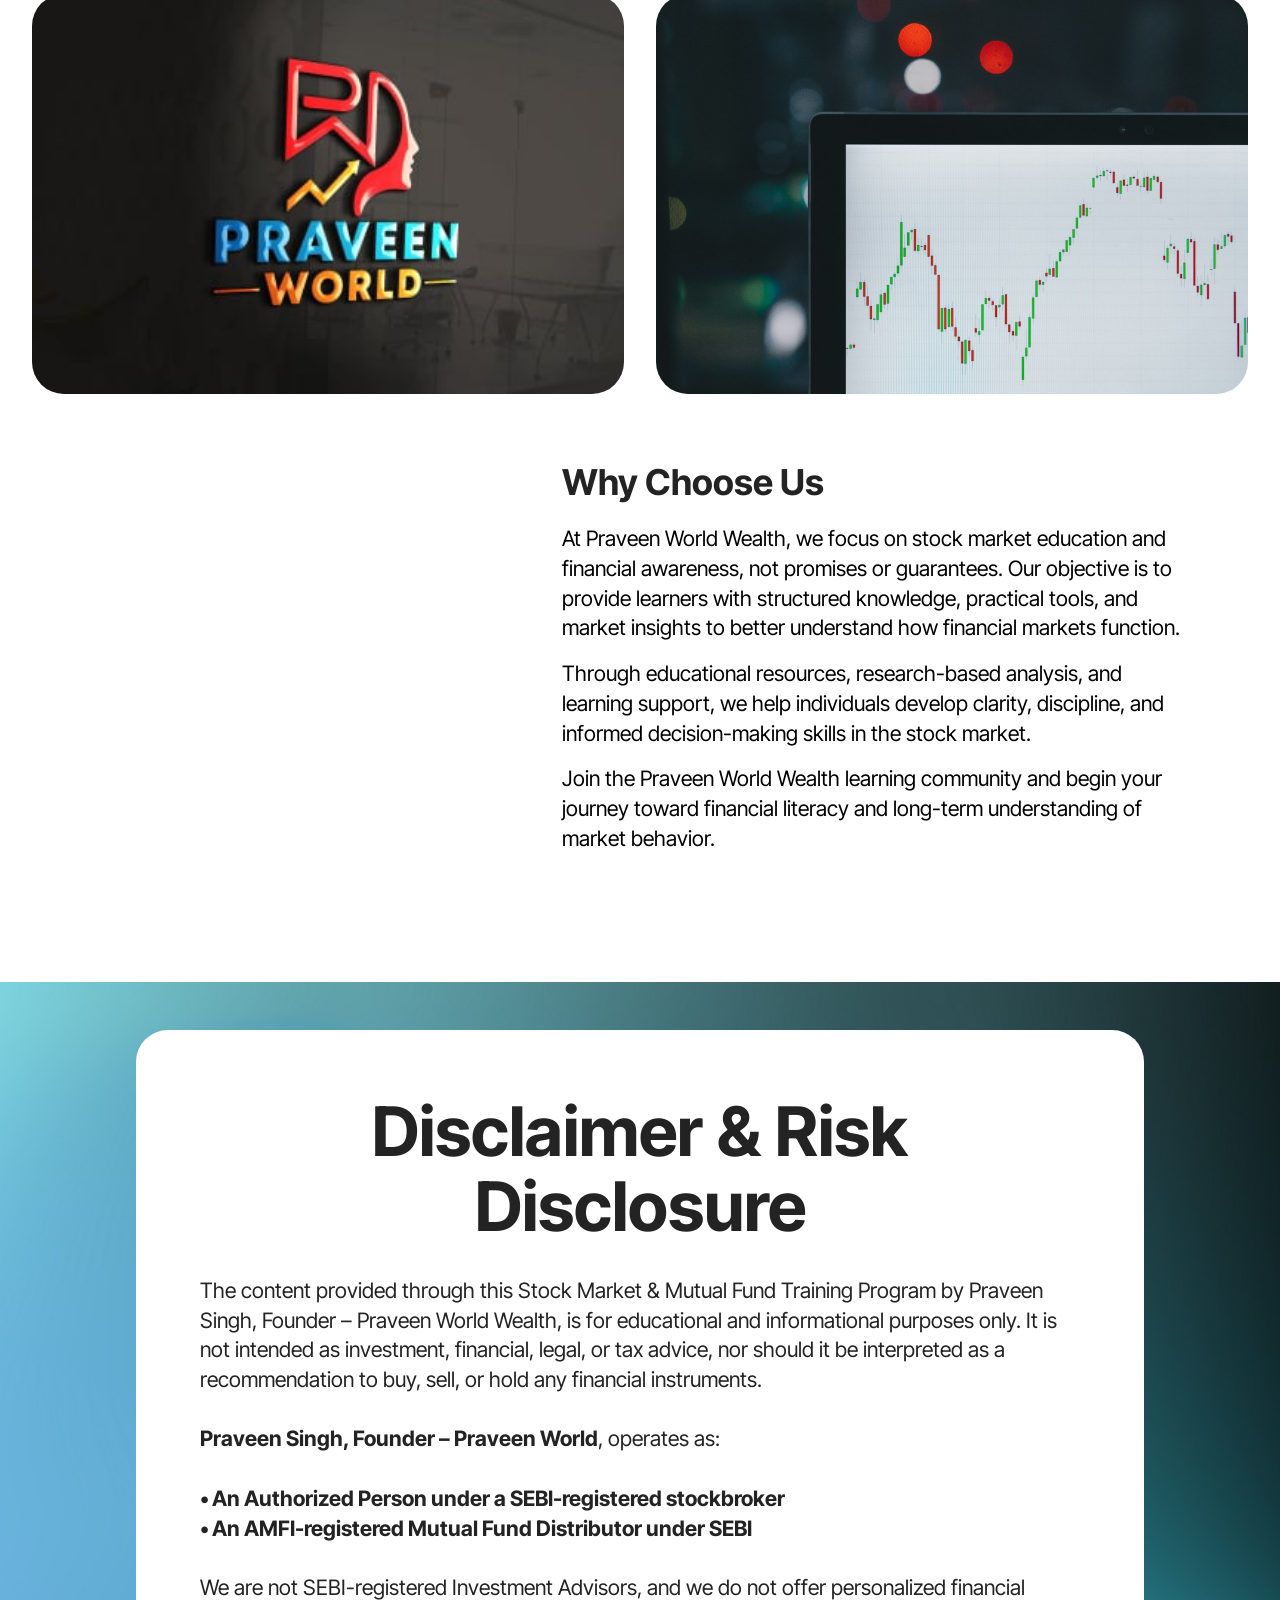
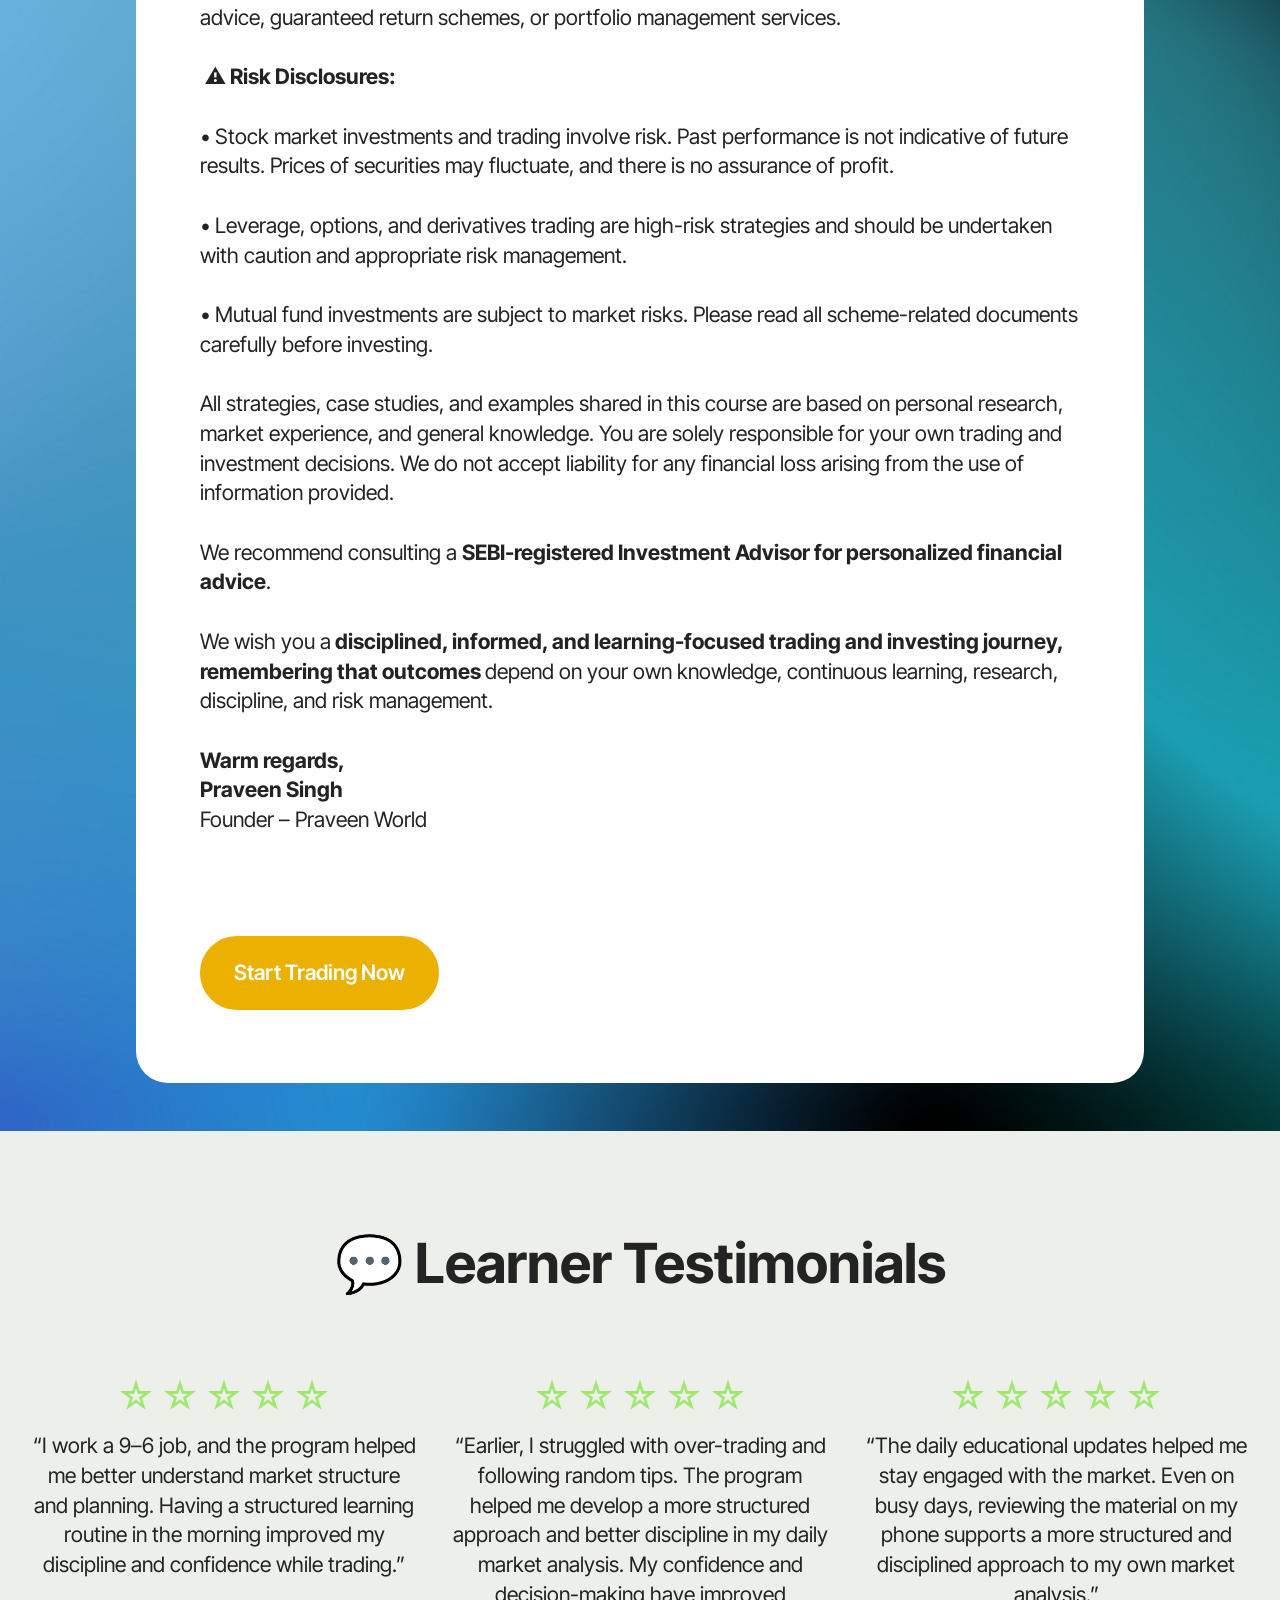
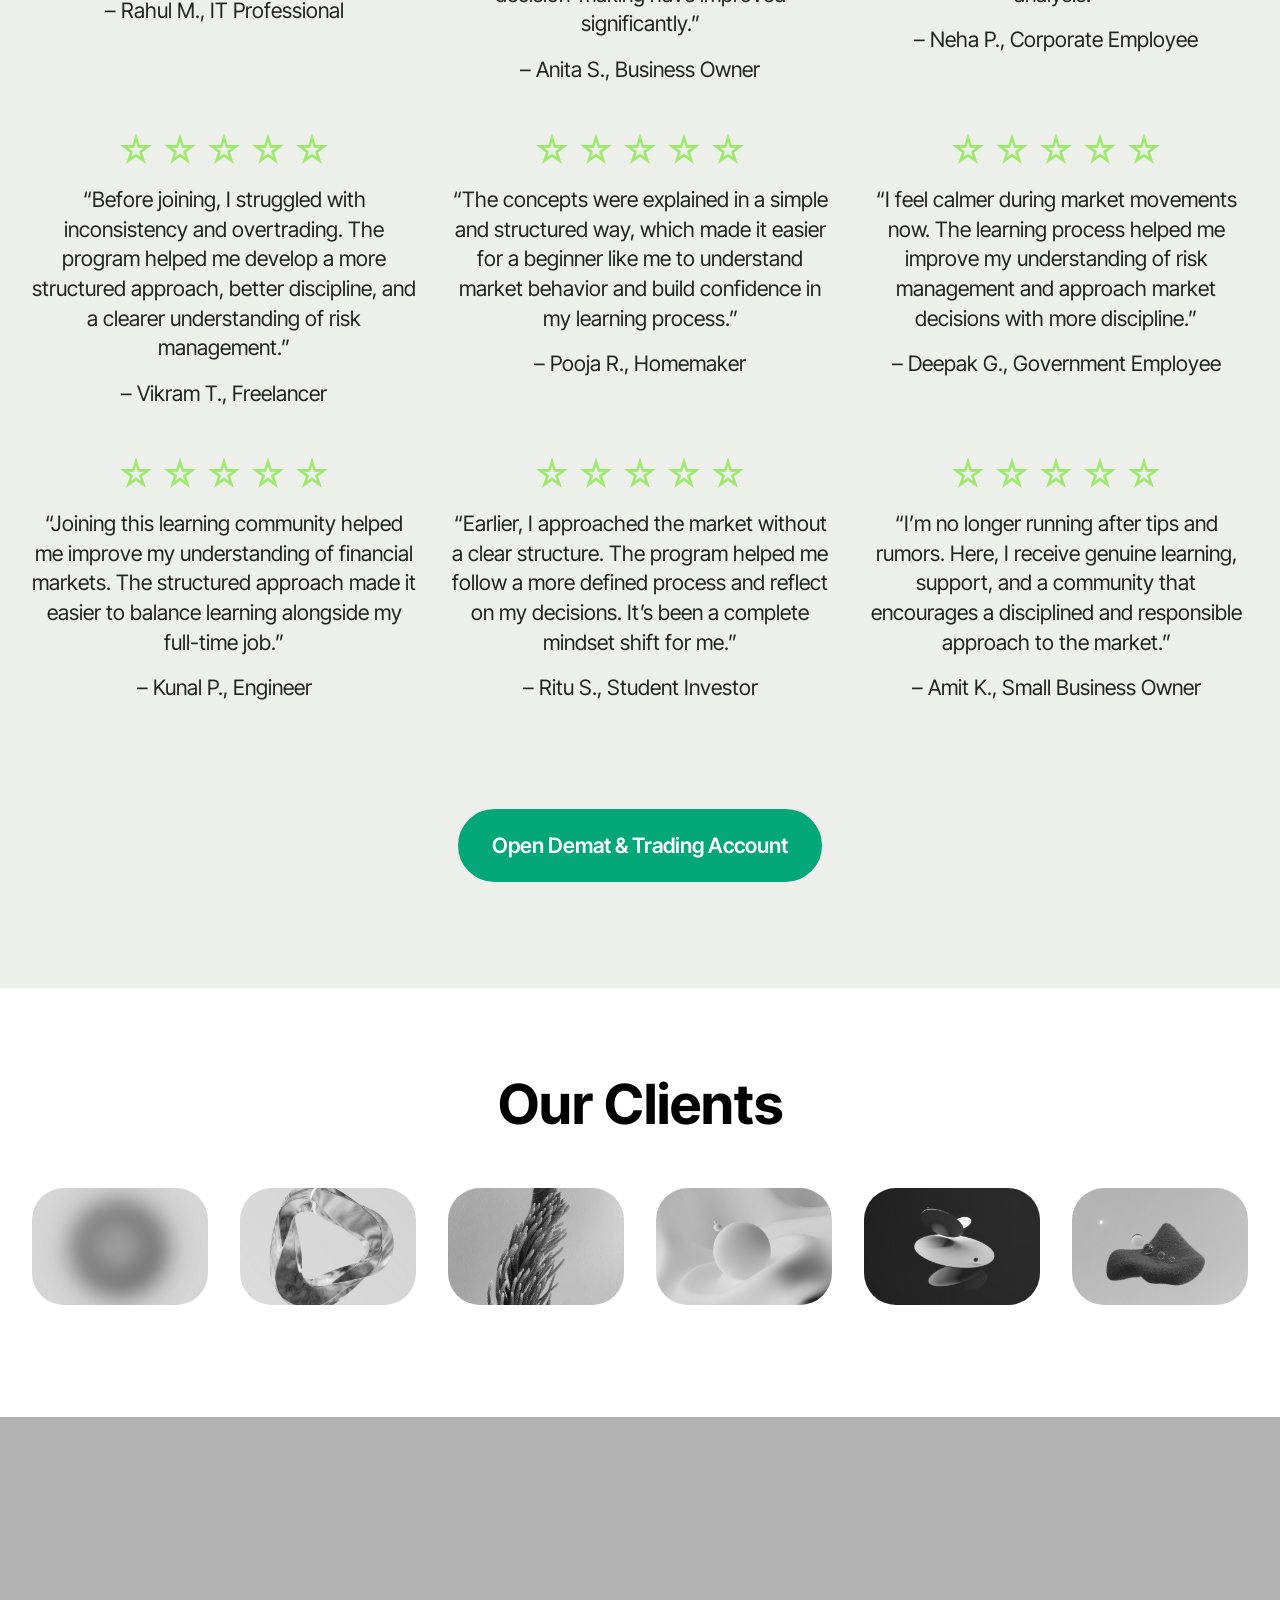
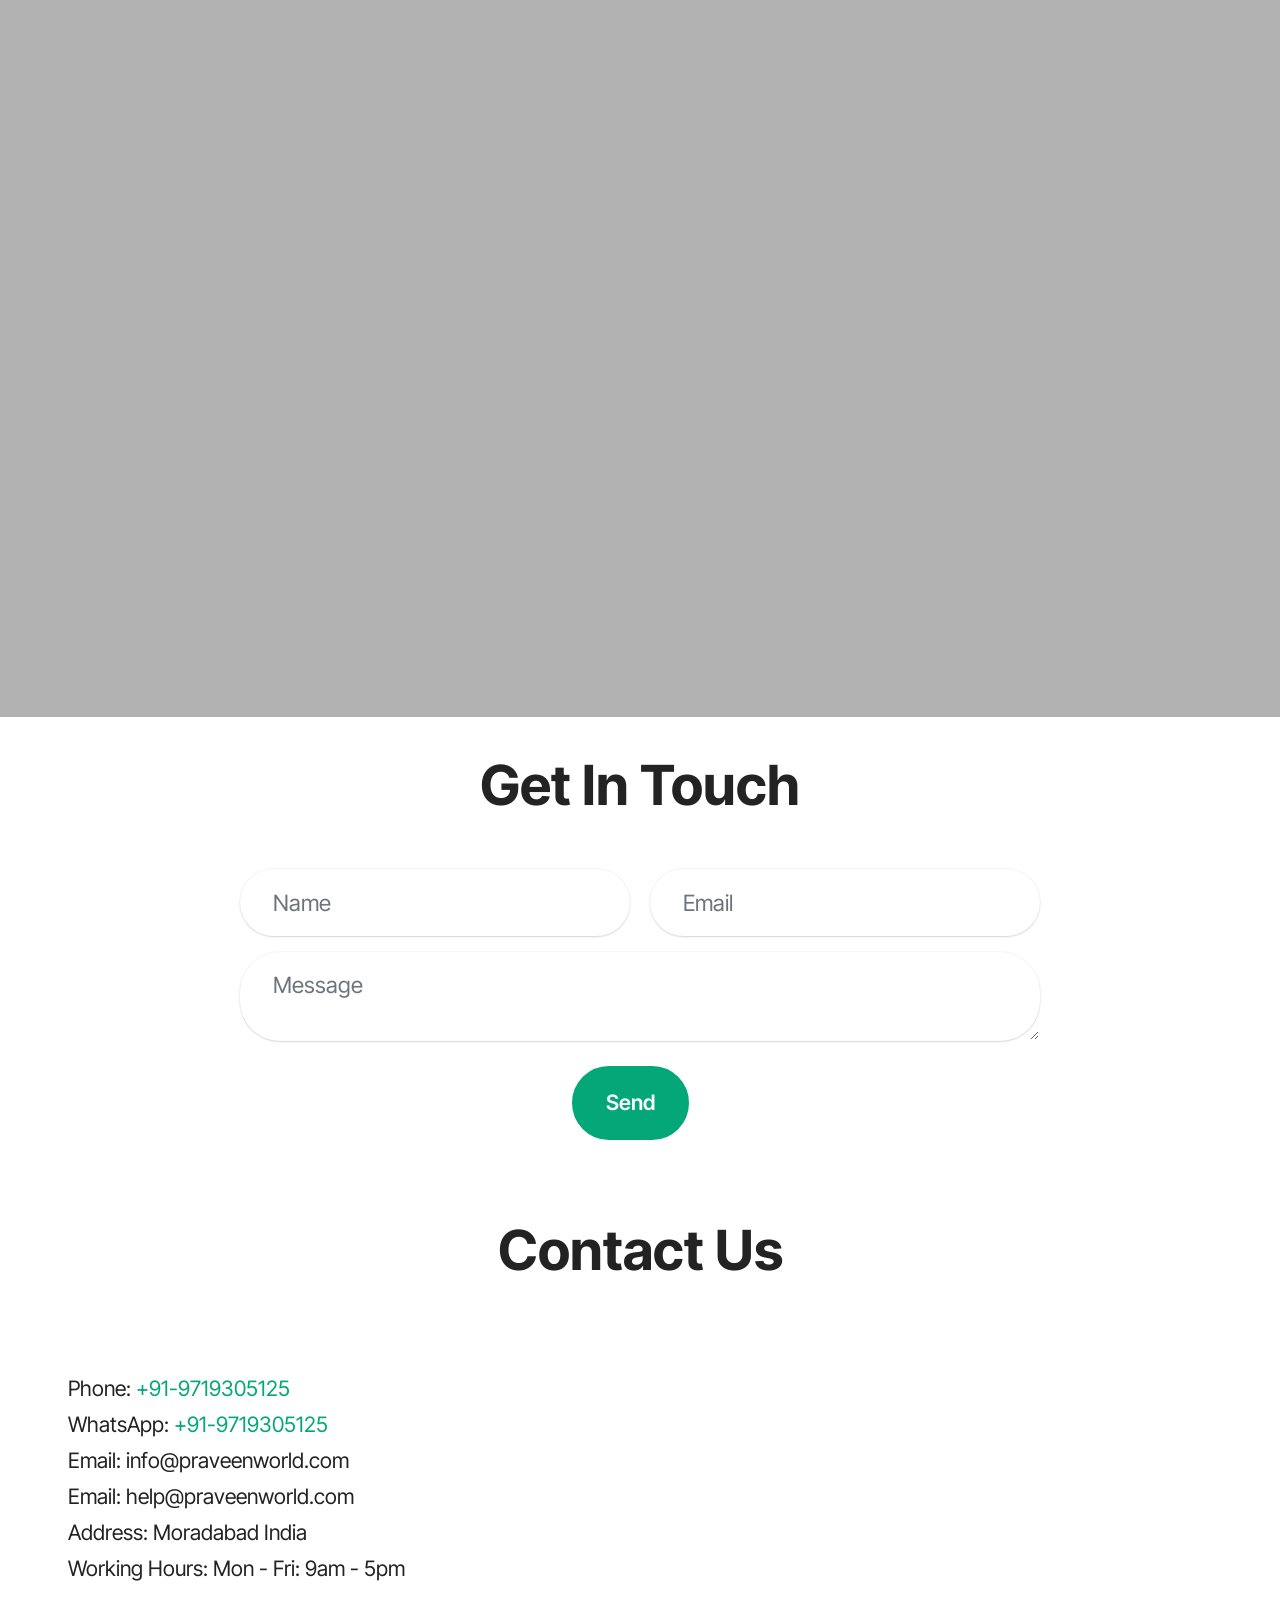
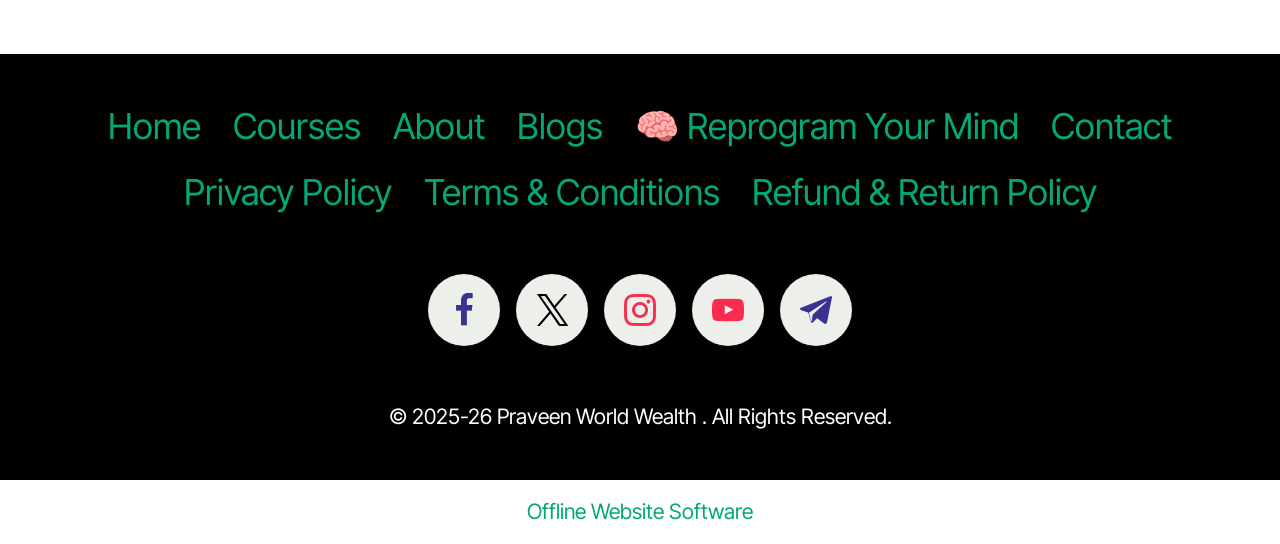
==== commit 80be3c17: "gh-pages" ====
--- a/index.html
+++ b/index.html
@@ -21,7 +21,7 @@
   <link rel="stylesheet" href="assets/theme/css/style.css">
   <link rel="preload" href="https://fonts.googleapis.com/css2?family=Inter+Tight:wght@400;700&display=swap&display=swap" as="style" onload="this.onload=null;this.rel='stylesheet'">
   <noscript><link rel="stylesheet" href="https://fonts.googleapis.com/css2?family=Inter+Tight:wght@400;700&display=swap&display=swap"></noscript>
-  <link rel="preload" as="style" href="assets/mobirise/css/mbr-additional.css?v=NLwmYS"><link rel="stylesheet" href="assets/mobirise/css/mbr-additional.css?v=NLwmYS" type="text/css">
+  <link rel="preload" as="style" href="assets/mobirise/css/mbr-additional.css?v=86O1tp"><link rel="stylesheet" href="assets/mobirise/css/mbr-additional.css?v=86O1tp" type="text/css">
 
   
   
@@ -293,9 +293,7 @@
 <br>✅ Author
 <br>
 <br>💼 Our Legal Credentials:
-<br>- Authorised Person (AP) — Angel One Ltd.
-<br>- SEBI Registration: INZ000161534
-<br>- NSE: AP039783901
+<br>- Authorised Person (AP) — Angel One Ltd (SEBI Registration: INZ000161534).<br><br>- NSE: AP039783901
 <br>- MCX: MCX/AP/141381
 <br>- BSE: AP01061201118088
 <br>- AMFI Registered MFD — ARN: 320834
@@ -335,11 +333,11 @@
     <div class="container-fluid">
         <div class="row justify-content-center">
             <div class="col-12 col-md-10 col-lg-12">
-                <div class="carousel slide" id="viEk8W9tsX" data-ride="carousel" data-bs-ride="carousel" data-interval="3000" data-bs-interval="3000">
+                <div class="carousel slide" id="viEp6vfE3u" data-ride="carousel" data-bs-ride="carousel" data-interval="3000" data-bs-interval="3000">
                     <ol class="carousel-indicators">
-                        <li data-slide-to="0" data-bs-slide-to="0" class="active" data-target="#viEk8W9tsX" data-bs-target="#viEk8W9tsX"></li>
-                        <li data-slide-to="1" data-bs-slide-to="1" data-target="#viEk8W9tsX" data-bs-target="#viEk8W9tsX"></li>
-                        <li data-slide-to="2" data-bs-slide-to="2" data-target="#viEk8W9tsX" data-bs-target="#viEk8W9tsX"></li>
+                        <li data-slide-to="0" data-bs-slide-to="0" class="active" data-target="#viEp6vfE3u" data-bs-target="#viEp6vfE3u"></li>
+                        <li data-slide-to="1" data-bs-slide-to="1" data-target="#viEp6vfE3u" data-bs-target="#viEp6vfE3u"></li>
+                        <li data-slide-to="2" data-bs-slide-to="2" data-target="#viEp6vfE3u" data-bs-target="#viEp6vfE3u"></li>
                     </ol>
                     <div class="carousel-inner">
                         <div class="carousel-item slider-image item active">
@@ -378,11 +376,11 @@
                             </div>
                         </div>
                     </div>
-                    <a class="carousel-control carousel-control-prev" role="button" data-slide="prev" data-bs-slide="prev" href="#viEk8W9tsX">
+                    <a class="carousel-control carousel-control-prev" role="button" data-slide="prev" data-bs-slide="prev" href="#viEp6vfE3u">
                         <span class="mobi-mbri mobi-mbri-arrow-prev" aria-hidden="true"></span>
                         <span class="sr-only visually-hidden">Previous</span>
                     </a>
-                    <a class="carousel-control carousel-control-next" role="button" data-slide="next" data-bs-slide="next" href="#viEk8W9tsX">
+                    <a class="carousel-control carousel-control-next" role="button" data-slide="next" data-bs-slide="next" href="#viEp6vfE3u">
                         <span class="mobi-mbri mobi-mbri-arrow-next" aria-hidden="true"></span>
                         <span class="sr-only visually-hidden">Next</span>
                     </a>
@@ -939,7 +937,7 @@
         </div>
         <div class="row justify-content-center">
             <div class="col-lg-8 mx-auto mbr-form" data-form-type="formoid">
-                <form action="https://mobirise.eu/" method="POST" class="mbr-form form-with-styler" data-form-title="Form Name"><input type="hidden" name="email" data-form-email="true" value="72VrhnLA7J5xuooW4Io4miJoscl8bwBemd9D+OhYPPHM3J+miMo6SIIWJ1QRo5eKtN4bBw9QXePjVVK7xzJxFbv3SS36SQe7hCtogb4OEHzw3lyYqHFefsB6yqiOPFpq">
+                <form action="https://mobirise.eu/" method="POST" class="mbr-form form-with-styler" data-form-title="Form Name"><input type="hidden" name="email" data-form-email="true" value="uti18u2Gt77d5z2c+bmBOgOXHr1jBfM/b6LLHnc4C+QJZyWI5Jqd9zQZTMBGaofi9SfNmOH+hxXDoR42SSLgKOB2JSNKR3ixc2H6Zo6VI+8tqszy0nWncjIzZVHbJKdZ">
                     <div class="row">
                         <div hidden="hidden" data-form-alert="" class="alert alert-success col-12">Thanks for filling out the form!</div>
                         <div hidden="hidden" data-form-alert-danger="" class="alert alert-danger col-12">
@@ -1074,7 +1072,7 @@
             </div>
         </div>
     </div>
-</section><section class="display-7" style="padding: 0;align-items: center;justify-content: center;flex-wrap: wrap;    align-content: center;display: flex;position: relative;height: 4rem;"><a href="https://mobiri.se/" style="flex: 1 1;height: 4rem;position: absolute;width: 100%;z-index: 1;"><img alt="" style="height: 4rem;" src="[data-uri]"></a><p style="margin: 0;text-align: center;" class="display-7">&#8204;</p><a style="z-index:1" href="https://mobirise.com/html-builder.html">HTML Website Generator</a></section><script src="assets/bootstrap/js/bootstrap.bundle.min.js"></script>  <script src="assets/smoothscroll/smooth-scroll.js"></script>  <script src="assets/ytplayer/index.js"></script>  <script src="assets/dropdown/js/navbar-dropdown.js"></script>  <script src="assets/vimeoplayer/player.js"></script>  <script src="assets/theme/js/script.js"></script>  <script src="assets/formoid/formoid.min.js"></script>  
+</section><section class="display-7" style="padding: 0;align-items: center;justify-content: center;flex-wrap: wrap;    align-content: center;display: flex;position: relative;height: 4rem;"><a href="https://mobiri.se/" style="flex: 1 1;height: 4rem;position: absolute;width: 100%;z-index: 1;"><img alt="" style="height: 4rem;" src="[data-uri]"></a><p style="margin: 0;text-align: center;" class="display-7">&#8204;</p><a style="z-index:1" href="https://mobirise.com/offline-website-builder.html">Offline Website Software</a></section><script src="assets/bootstrap/js/bootstrap.bundle.min.js"></script>  <script src="assets/smoothscroll/smooth-scroll.js"></script>  <script src="assets/ytplayer/index.js"></script>  <script src="assets/dropdown/js/navbar-dropdown.js"></script>  <script src="assets/vimeoplayer/player.js"></script>  <script src="assets/theme/js/script.js"></script>  <script src="assets/formoid/formoid.min.js"></script>  
   
   
 </body>
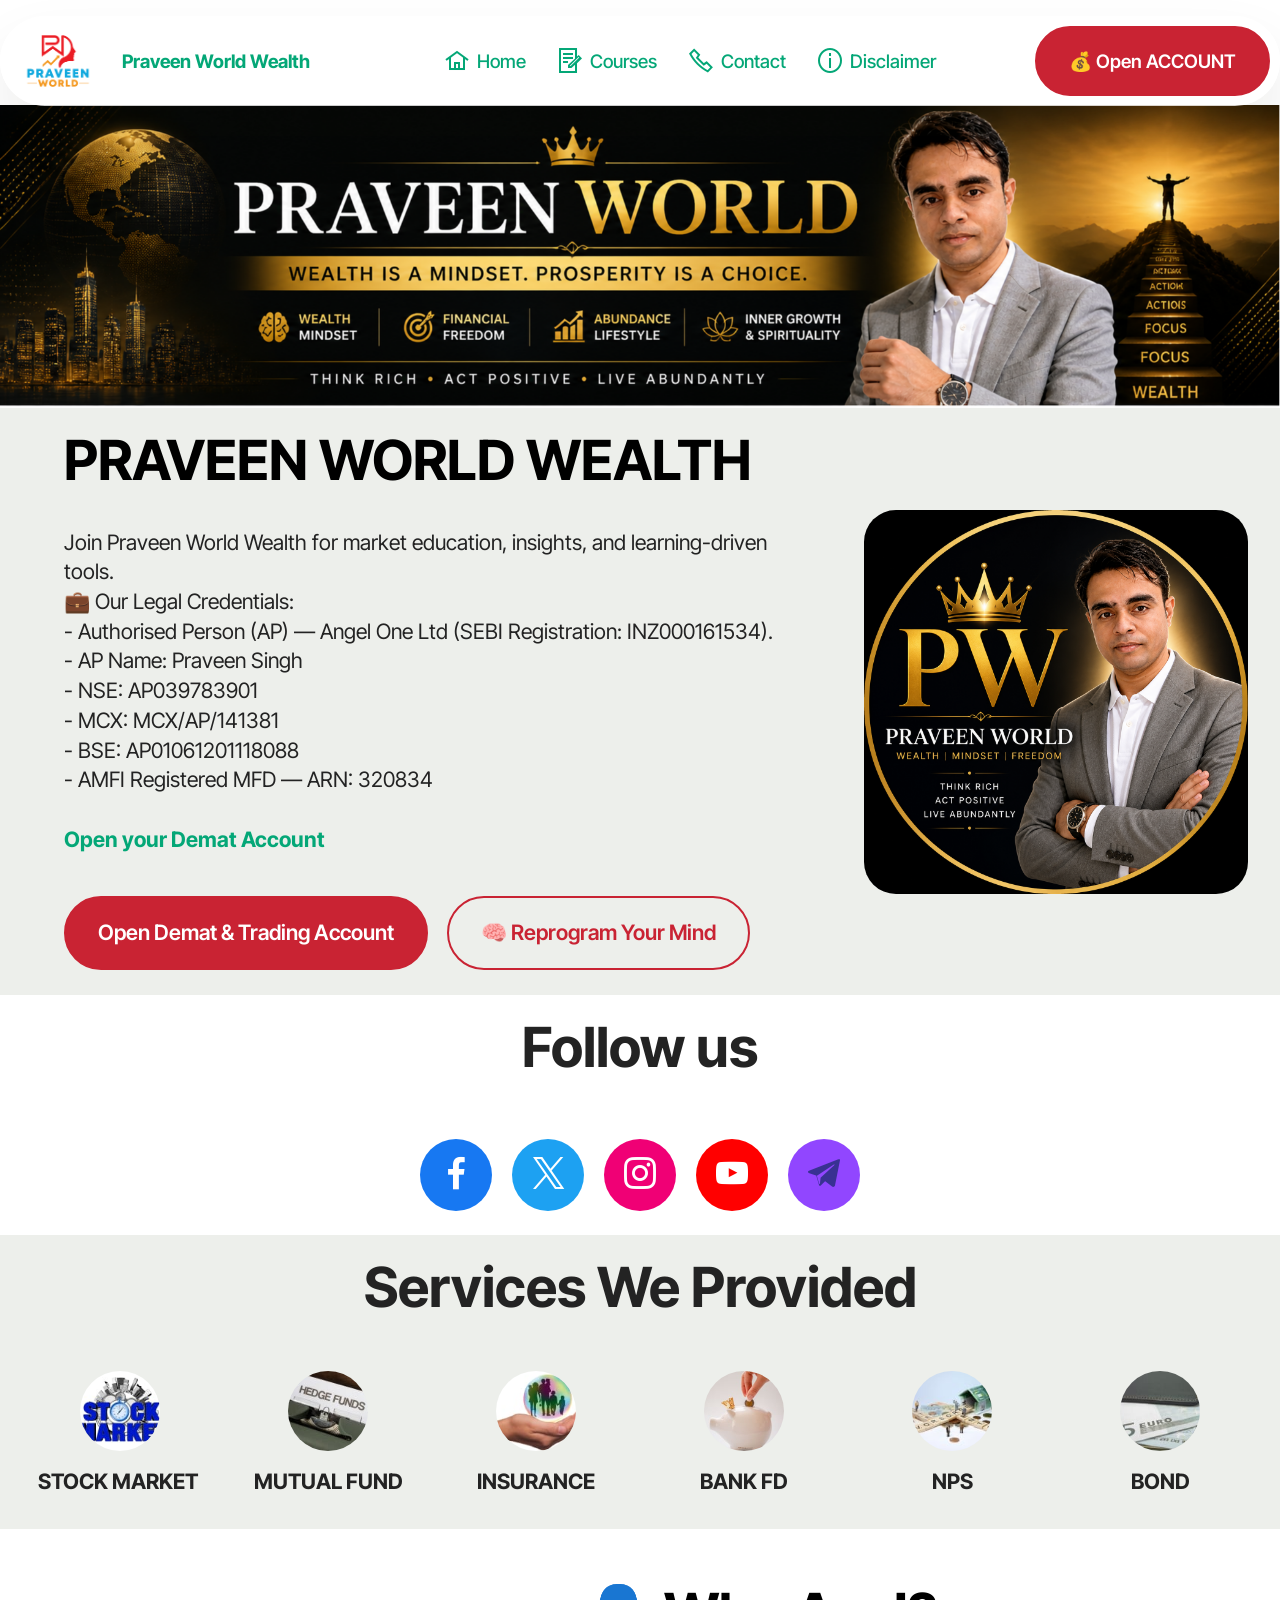
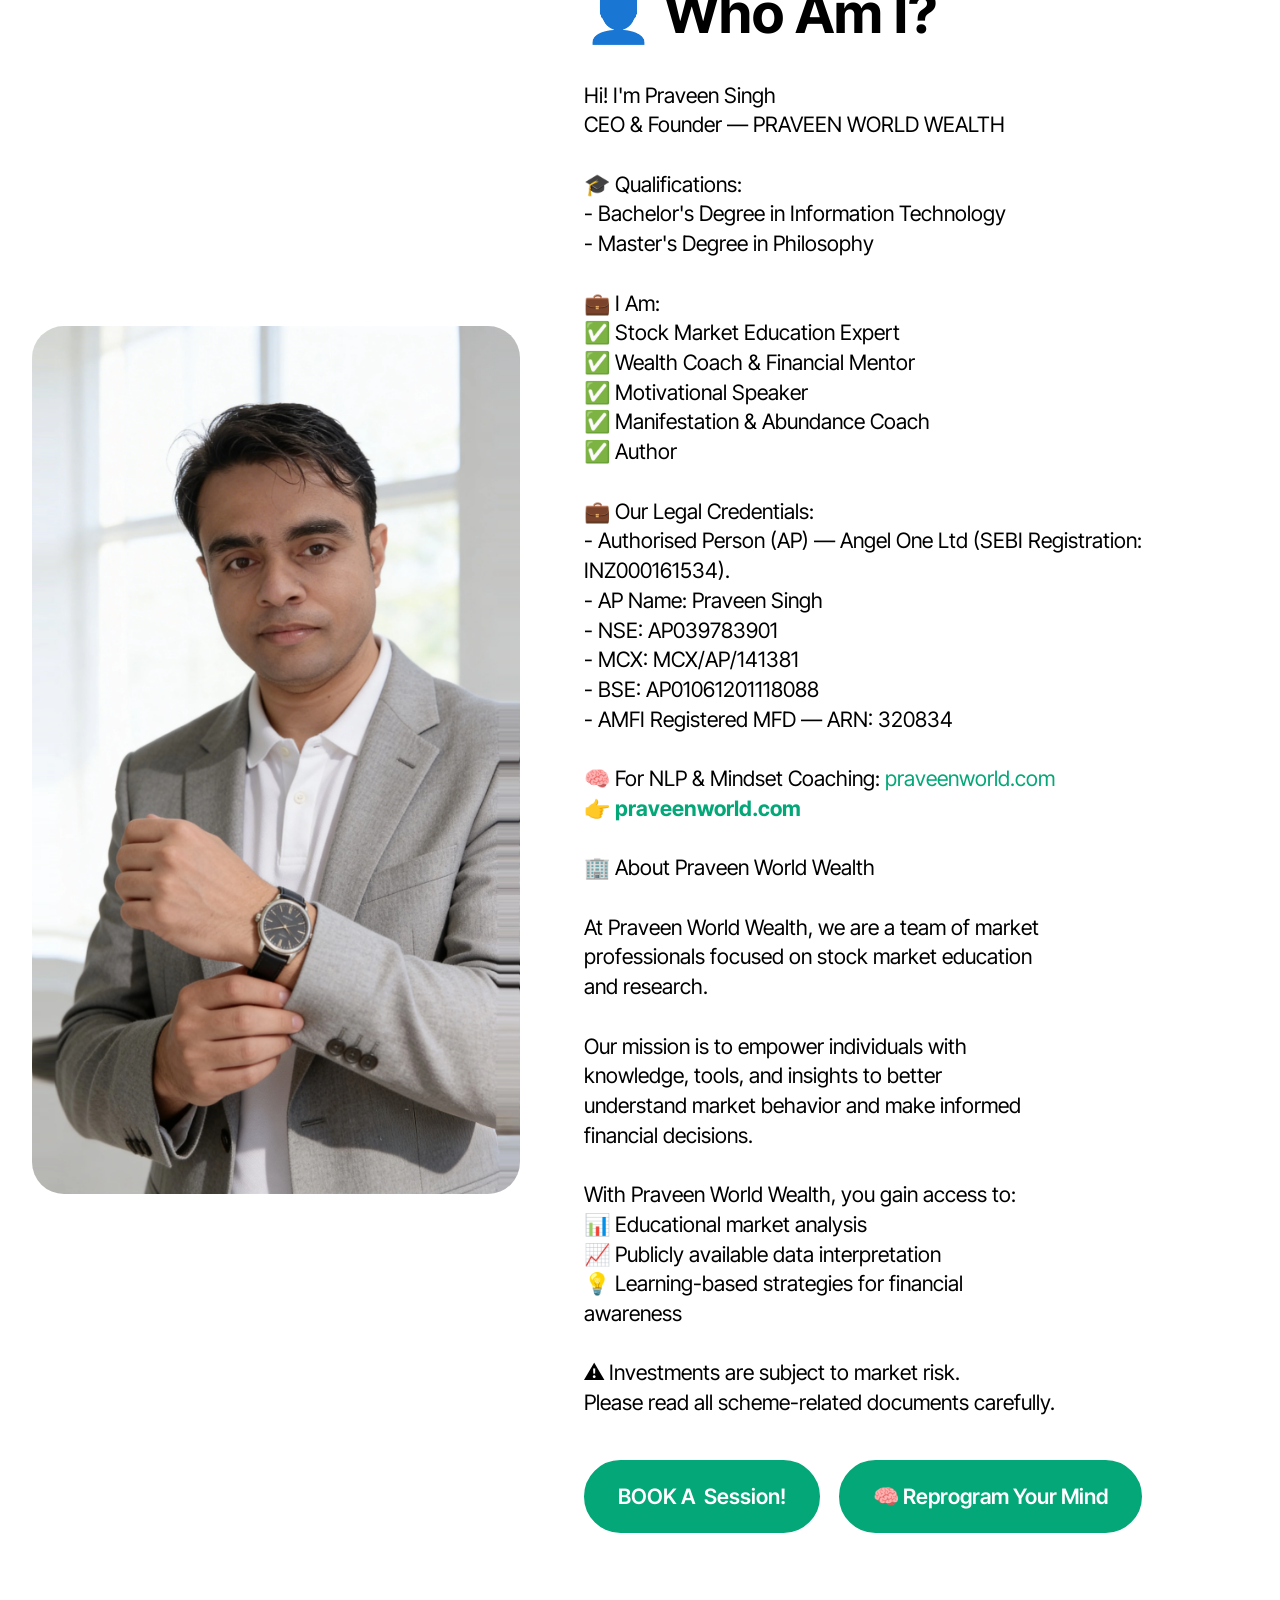
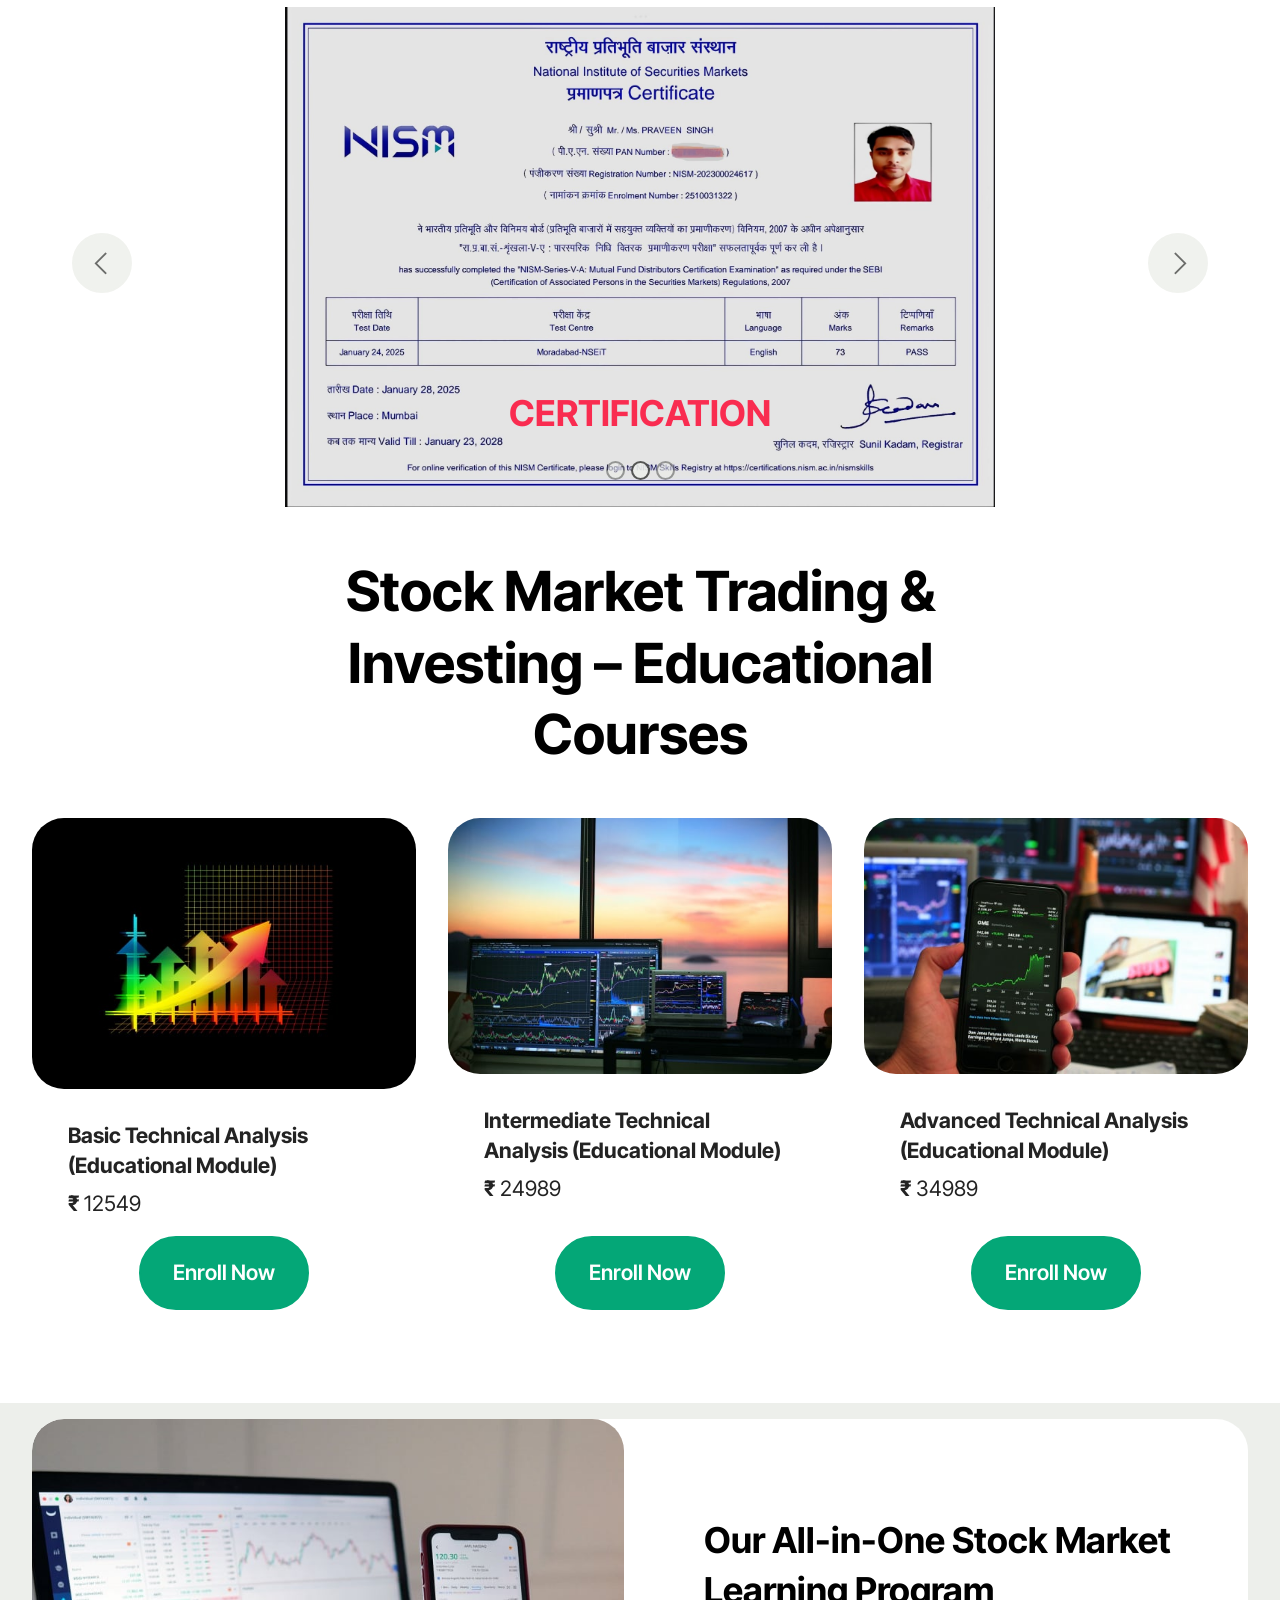
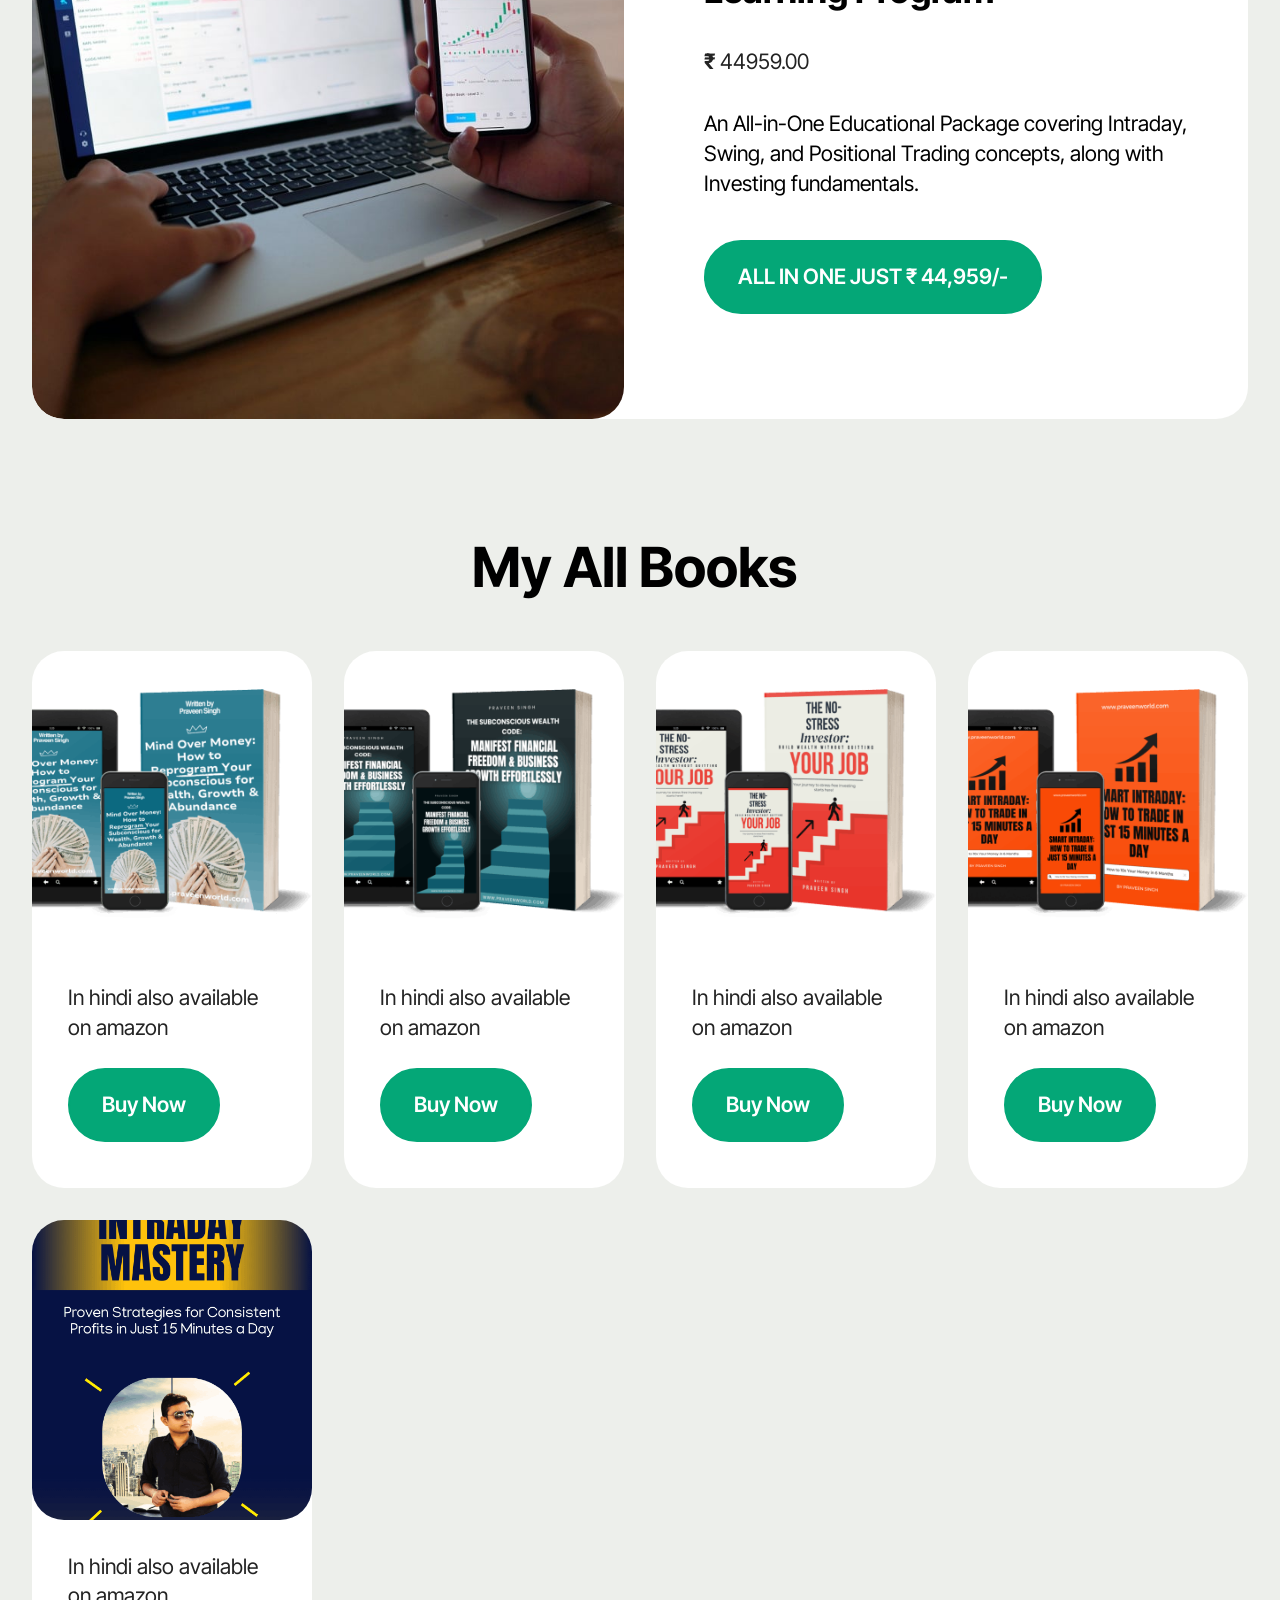
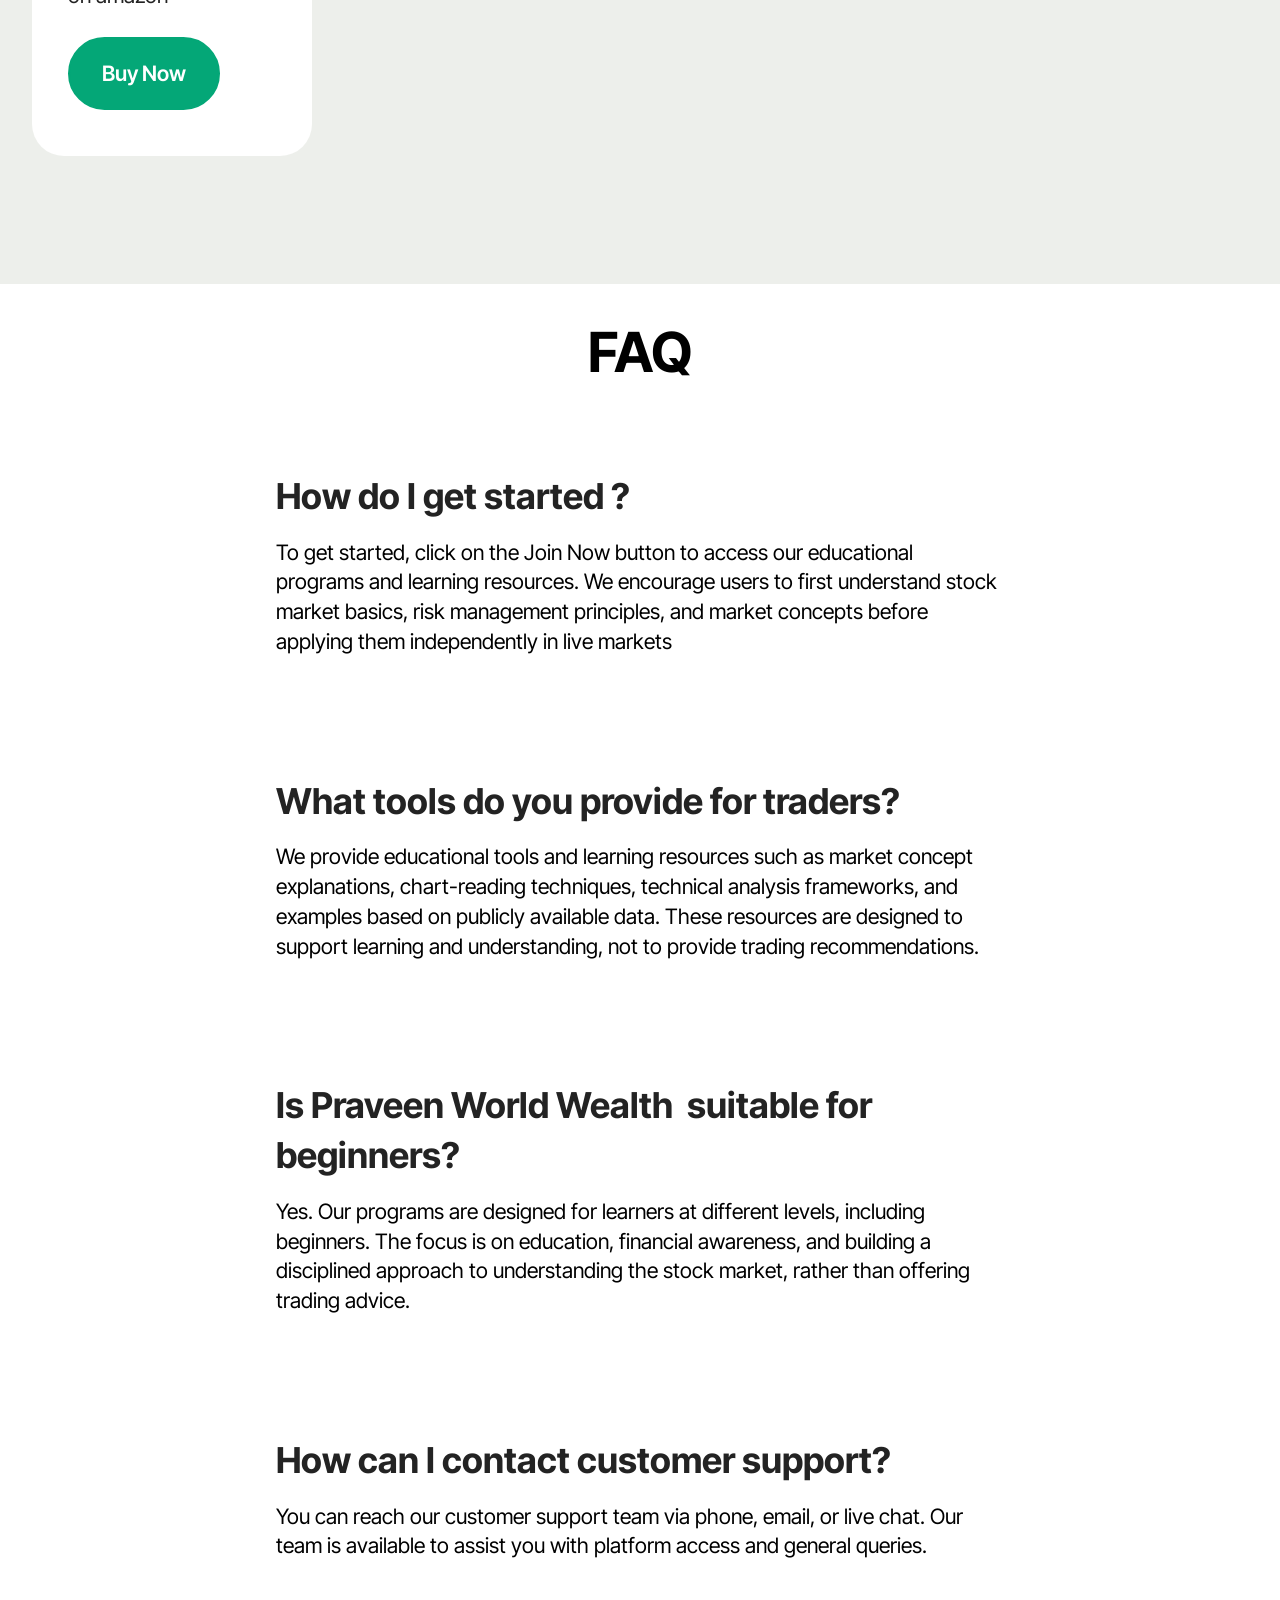
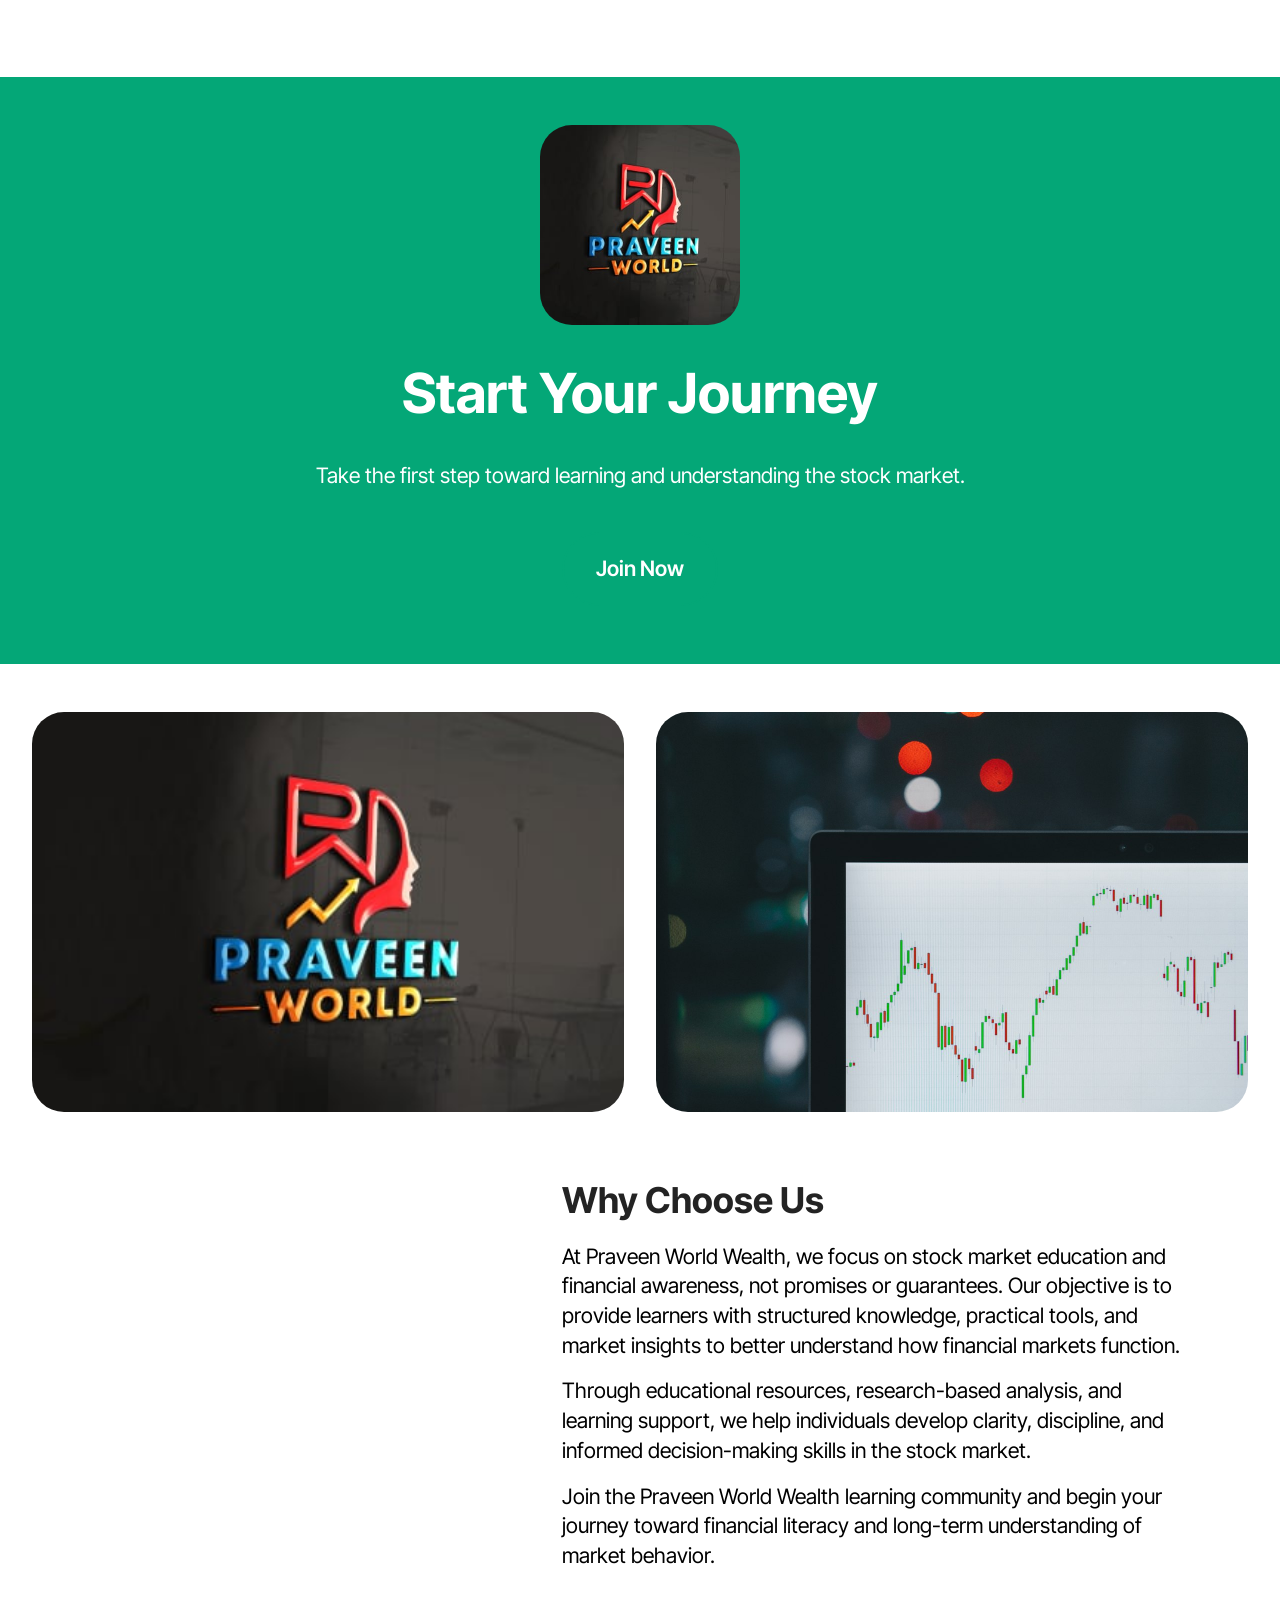
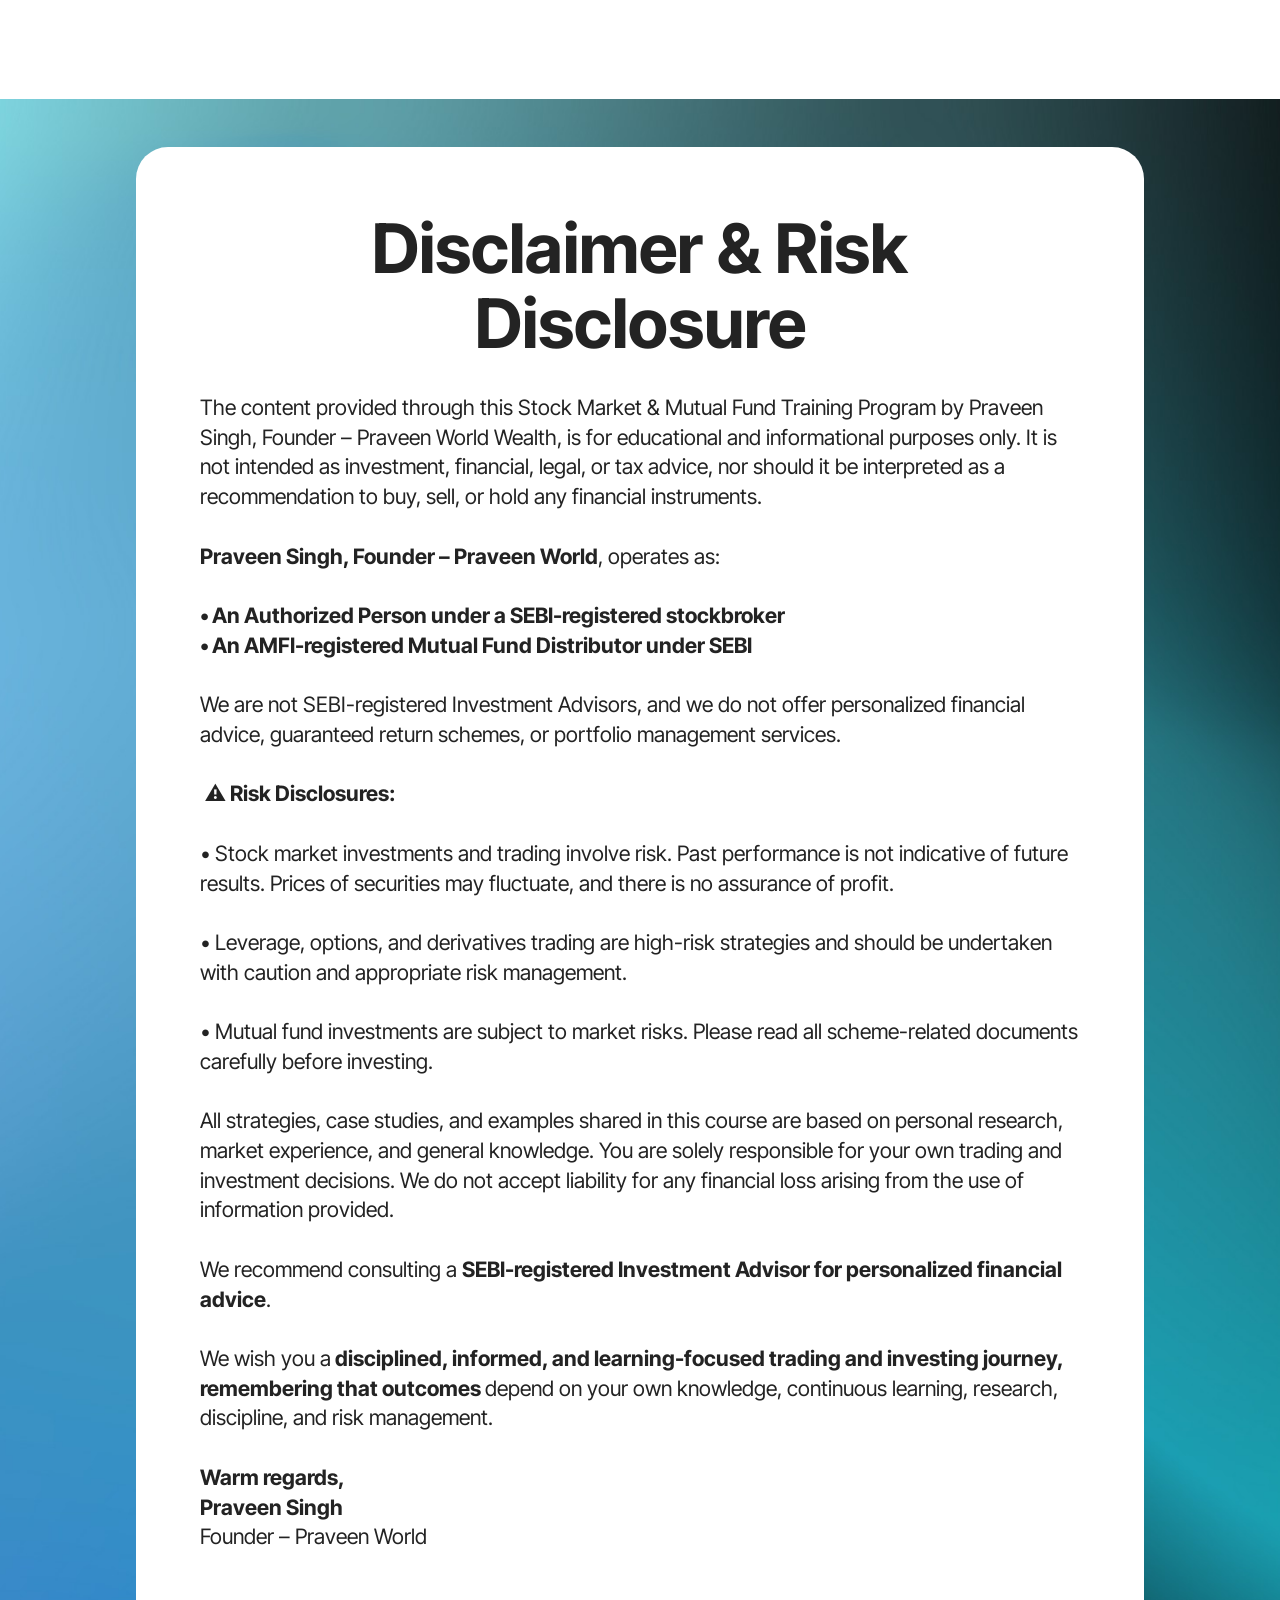
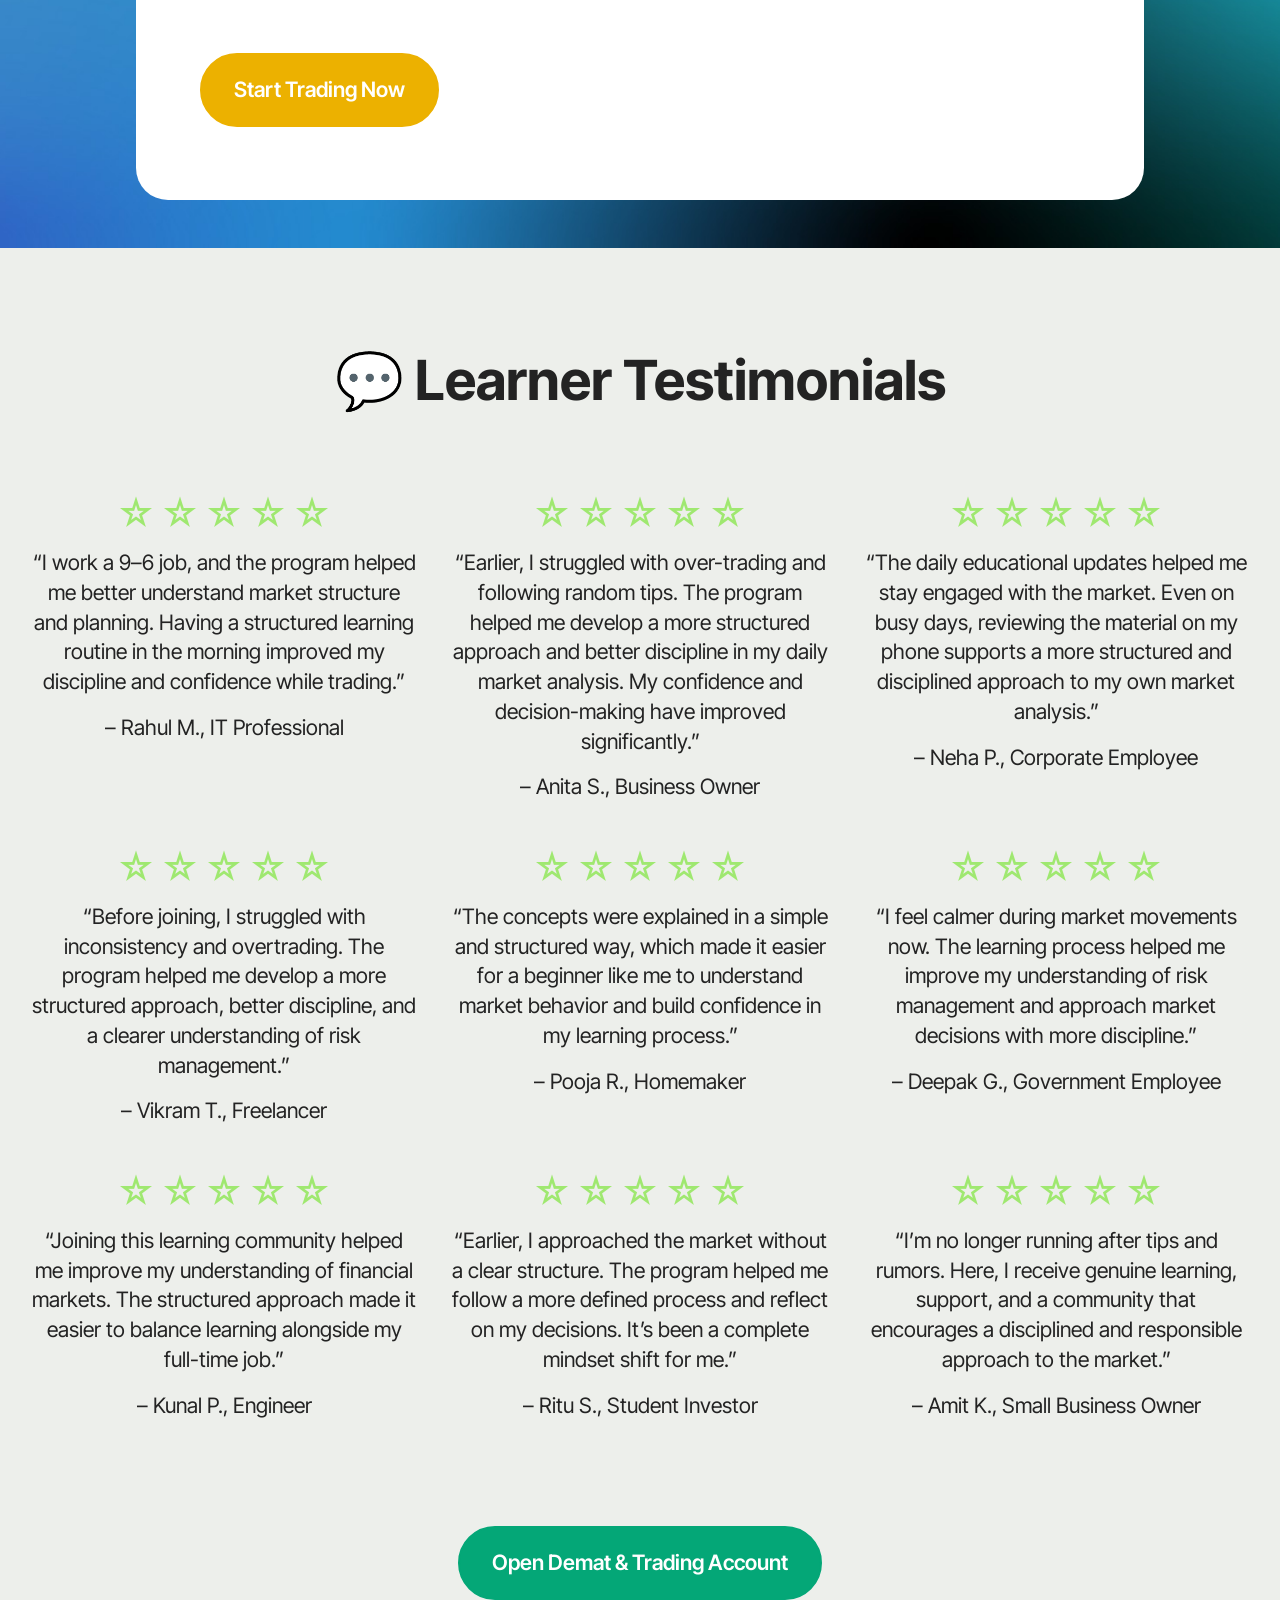
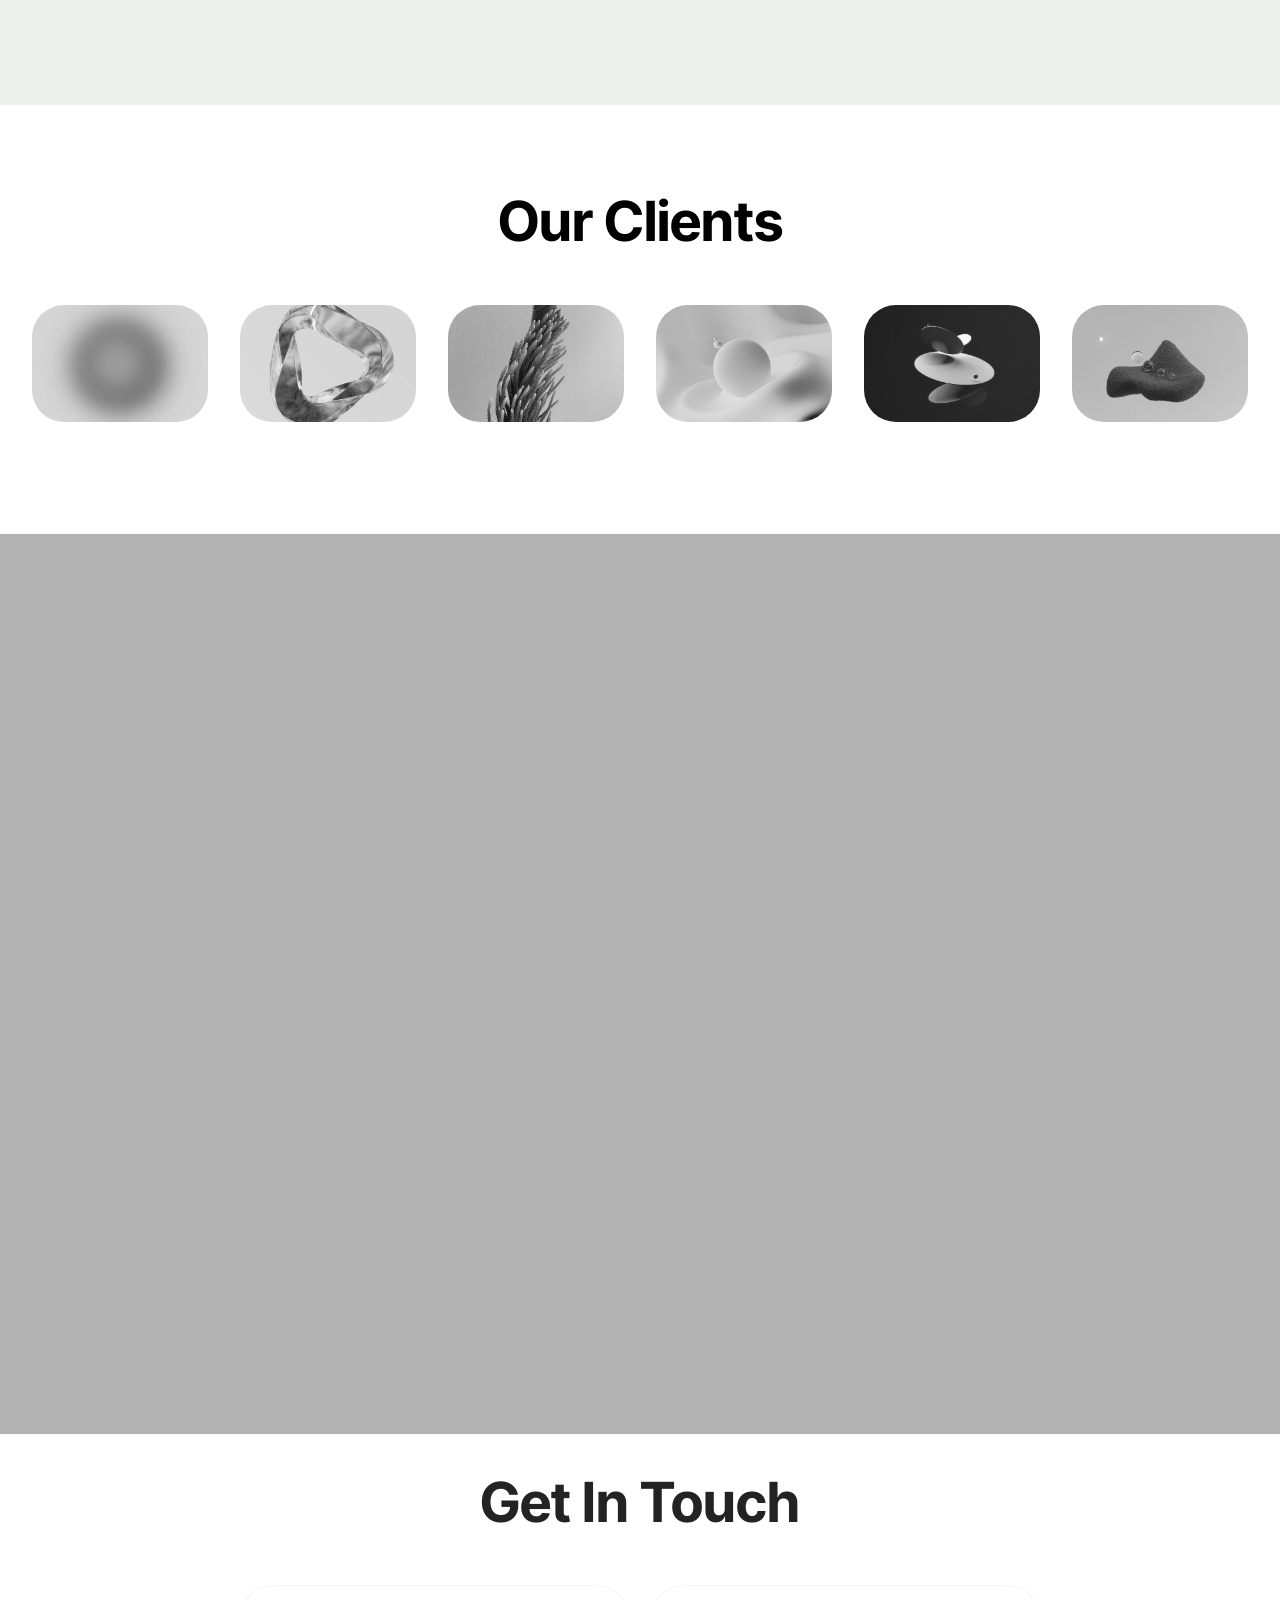
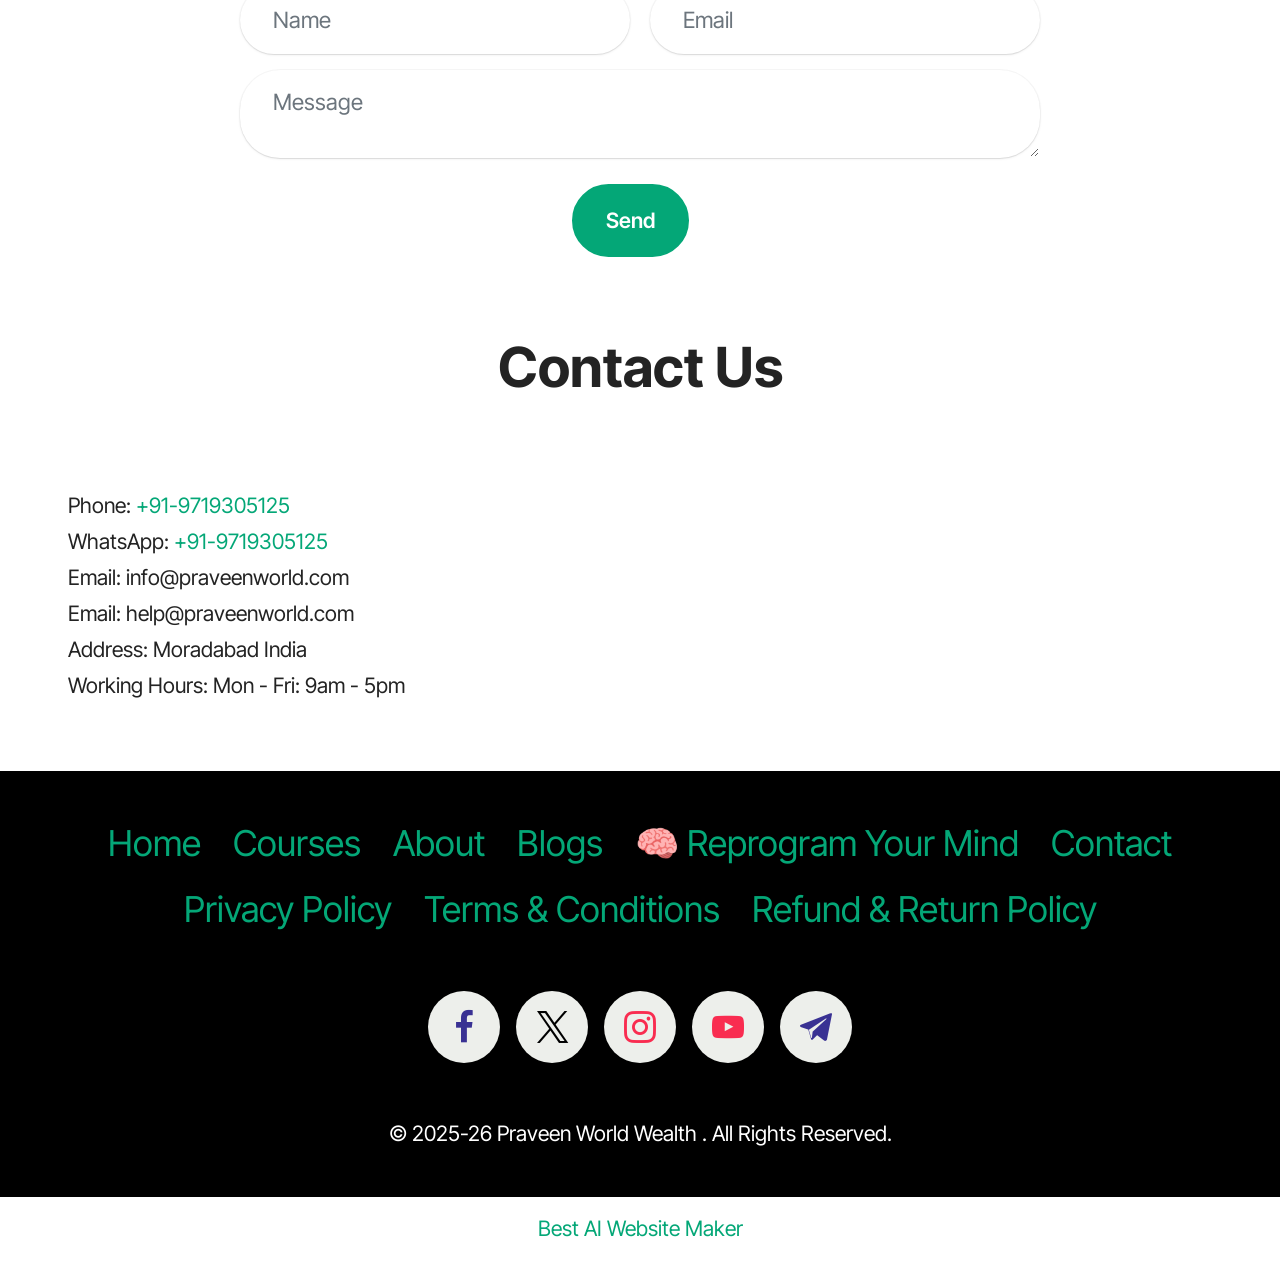
==== commit 4083581a: "gh-pages" ====
--- a/index.html
+++ b/index.html
@@ -21,7 +21,7 @@
   <link rel="stylesheet" href="assets/theme/css/style.css">
   <link rel="preload" href="https://fonts.googleapis.com/css2?family=Inter+Tight:wght@400;700&display=swap&display=swap" as="style" onload="this.onload=null;this.rel='stylesheet'">
   <noscript><link rel="stylesheet" href="https://fonts.googleapis.com/css2?family=Inter+Tight:wght@400;700&display=swap&display=swap"></noscript>
-  <link rel="preload" as="style" href="assets/mobirise/css/mbr-additional.css?v=86O1tp"><link rel="stylesheet" href="assets/mobirise/css/mbr-additional.css?v=86O1tp" type="text/css">
+  <link rel="preload" as="style" href="assets/mobirise/css/mbr-additional.css?v=afAt6C"><link rel="stylesheet" href="assets/mobirise/css/mbr-additional.css?v=afAt6C" type="text/css">
 
   
   
@@ -102,7 +102,13 @@
 			<div class="col-12 col-lg col-md-12">
 				<div class="text-wrapper align-left">
 					<h1 class="mbr-section-title mbr-fonts-style mb-4 display-2"><strong>PRAVEEN WORLD WEALTH</strong></h1>
-					<p class="mbr-text mbr-fonts-style mb-4 display-7">Join Praveen World Wealth for market education, insights, and learning-driven tools.
+					<p class="mbr-text mbr-fonts-style mb-4 display-7">Join Praveen World Wealth for market education, insights, and learning-driven tools.<br>💼 Our Legal Credentials:
+<br>- Authorised Person (AP) — Angel One Ltd (SEBI Registration: INZ000161534).
+<br>
+- AP Name:&nbsp;Praveen Singh<br>- NSE: AP039783901
+<br>- MCX: MCX/AP/141381
+<br>- BSE: AP01061201118088
+<br>- AMFI Registered MFD — ARN: 320834<br>
 <br><a href="https://a.aonelink.in/ANGOne/fi1e7FU" class="text-primary" target="_blank"><strong>Open your Demat Account</strong></a></p>
 					<div class="mbr-section-btn mt-3"><a class="btn btn-danger display-7" href="https://a.aonelink.in/ANGOne/fi1e7FU" target="_blank">Open Demat &amp; Trading Account</a> <a class="btn btn-danger-outline display-7" href="https://praveenworld.com/" target="_blank">🧠 Reprogram Your Mind</a></div>
 				</div>
@@ -293,7 +299,7 @@
 <br>✅ Author
 <br>
 <br>💼 Our Legal Credentials:
-<br>- Authorised Person (AP) — Angel One Ltd (SEBI Registration: INZ000161534).<br><br>- NSE: AP039783901
+<br>- Authorised Person (AP) — Angel One Ltd (SEBI Registration: INZ000161534).<br>- AP Name: Praveen Singh<br>- NSE: AP039783901
 <br>- MCX: MCX/AP/141381
 <br>- BSE: AP01061201118088
 <br>- AMFI Registered MFD — ARN: 320834
@@ -319,7 +325,7 @@
 <br>
 <br>⚠️ Investments are subject to market risk.
 <br>Please read all scheme-related documents carefully.<br></p>
-					<div class="mbr-section-btn mt-3"><a class="btn btn-lg btn-success display-7" href="https://rzp.io/l/aRSG020bP" target="_blank">BOOK A Appointment</a> <a class="btn btn-lg btn-success display-7" href="https://praveenworld.com/" target="_blank">🧠 Reprogram Your Mind</a></div>
+					<div class="mbr-section-btn mt-3"><a class="btn btn-lg btn-success display-7" href="https://rzp.io/rzp/ZYNcicI6" target="_blank">BOOK A&nbsp; Session!</a> <a class="btn btn-lg btn-success display-7" href="https://praveenworld.com/" target="_blank">🧠 Reprogram Your Mind</a></div>
 				</div>
 			</div>
 		</div>
@@ -333,11 +339,11 @@
     <div class="container-fluid">
         <div class="row justify-content-center">
             <div class="col-12 col-md-10 col-lg-12">
-                <div class="carousel slide" id="viEp6vfE3u" data-ride="carousel" data-bs-ride="carousel" data-interval="3000" data-bs-interval="3000">
+                <div class="carousel slide" id="viLmpZjM4F" data-ride="carousel" data-bs-ride="carousel" data-interval="3000" data-bs-interval="3000">
                     <ol class="carousel-indicators">
-                        <li data-slide-to="0" data-bs-slide-to="0" class="active" data-target="#viEp6vfE3u" data-bs-target="#viEp6vfE3u"></li>
-                        <li data-slide-to="1" data-bs-slide-to="1" data-target="#viEp6vfE3u" data-bs-target="#viEp6vfE3u"></li>
-                        <li data-slide-to="2" data-bs-slide-to="2" data-target="#viEp6vfE3u" data-bs-target="#viEp6vfE3u"></li>
+                        <li data-slide-to="0" data-bs-slide-to="0" class="active" data-target="#viLmpZjM4F" data-bs-target="#viLmpZjM4F"></li>
+                        <li data-slide-to="1" data-bs-slide-to="1" data-target="#viLmpZjM4F" data-bs-target="#viLmpZjM4F"></li>
+                        <li data-slide-to="2" data-bs-slide-to="2" data-target="#viLmpZjM4F" data-bs-target="#viLmpZjM4F"></li>
                     </ol>
                     <div class="carousel-inner">
                         <div class="carousel-item slider-image item active">
@@ -376,11 +382,11 @@
                             </div>
                         </div>
                     </div>
-                    <a class="carousel-control carousel-control-prev" role="button" data-slide="prev" data-bs-slide="prev" href="#viEp6vfE3u">
+                    <a class="carousel-control carousel-control-prev" role="button" data-slide="prev" data-bs-slide="prev" href="#viLmpZjM4F">
                         <span class="mobi-mbri mobi-mbri-arrow-prev" aria-hidden="true"></span>
                         <span class="sr-only visually-hidden">Previous</span>
                     </a>
-                    <a class="carousel-control carousel-control-next" role="button" data-slide="next" data-bs-slide="next" href="#viEp6vfE3u">
+                    <a class="carousel-control carousel-control-next" role="button" data-slide="next" data-bs-slide="next" href="#viLmpZjM4F">
                         <span class="mobi-mbri mobi-mbri-arrow-next" aria-hidden="true"></span>
                         <span class="sr-only visually-hidden">Next</span>
                     </a>
@@ -393,10 +399,14 @@
 <section data-bs-version="5.1" class="pricing02 cid-ve38qv60lZ" id="pricing02-1k">
     
     
-    <div class="container">
+    <div class="container-fluid">
         <div class="row justify-content-center">
             <div class="col-12 content-head">
-                
+                <div class="mbr-section-head mb-5">
+                    <h4 class="mbr-section-title mbr-fonts-style align-center mb-0 display-2"><strong>Stock Market Trading &amp; Investing – Educational Courses</strong></h4>
+                    
+                    
+                </div>
             </div>
         </div>
         <div class="row">
@@ -405,7 +415,12 @@
                     <div class="item-img">
                         <img src="assets/images/mbr-561x396.jpg" alt="">
                     </div>
-                    
+                    <div class="item-content">
+                        <h5 class="item-title mbr-fonts-style display-7"><strong>Basic Technical Analysis (Educational Module)</strong></h5>
+                        <h6 class="item-subtitle mbr-fonts-style display-7"><strong>₹</strong>&nbsp;12549</h6>
+                        
+                        <div class="mbr-section-btn item-footer"><a href="https://rzp.io/rzp/ZYNcicI6" class="btn item-btn btn-primary display-7" target="_blank">Enroll Now</a></div>
+                    </div>
 
                 </div>
             </div>
@@ -414,7 +429,12 @@
                     <div class="item-img">
                         <img src="assets/images/mbr-561x374.jpg" alt="" data-slide-to="2">
                     </div>
-                    
+                    <div class="item-content">
+                        <h5 class="item-title mbr-fonts-style display-7"><strong>Intermediate Technical Analysis (Educational Module)</strong></h5>
+                        <h6 class="item-subtitle mbr-fonts-style display-7"><strong>₹</strong>&nbsp;24989</h6>
+                        
+                        <div class="mbr-section-btn item-footer"><a href="https://rzp.io/rzp/ZYNcicI6" class="btn item-btn btn-primary display-7" target="_blank">Enroll Now</a></div>
+                    </div>
                 </div>
             </div>
             <div class="item features-image col-12 col-md-6 col-lg-4">
@@ -422,7 +442,12 @@
                     <div class="item-img">
                         <img src="assets/images/mbr-1-561x374.jpg" alt="" data-bs-slide-to="3" data-slide-to="3">
                     </div>
-                    
+                    <div class="item-content">
+                        <h5 class="item-title mbr-fonts-style display-7"><strong>Advanced Technical Analysis (Educational Module)</strong></h5>
+                        <h6 class="item-subtitle mbr-fonts-style display-7"><strong>₹</strong>&nbsp;34989</h6>
+                        
+                        <div class="mbr-section-btn item-footer"><a href="https://rzp.io/rzp/ZYNcicI6" class="btn item-btn btn-primary display-7" target="_blank">Enroll Now</a></div>
+                    </div>
                 </div>
             </div>
         </div>
@@ -445,10 +470,12 @@
             </div>
             <div class="col-12 col-lg col-md-12">
               <div class="text-wrapper align-left">
-                
-                
-                
-                
+                <h5 class="mbr-section-title mbr-fonts-style mb-4 display-5"><div><strong>Our All-in-One Stock Market Learning Program&nbsp;</strong></div></h5>
+                <p class="price mbr-fonts-style mb-4 display-7"><strong>₹</strong>&nbsp;44959.00
+                </p>
+                <p class="mbr-text mbr-fonts-style mb-4 display-7">An All-in-One Educational Package covering Intraday, Swing, and Positional Trading concepts, along with Investing fundamentals.
+                </p>
+                <div class="mbr-section-btn mt-3"><a class="btn btn-lg btn-primary display-7" href="https://rzp.io/rzp/ZYNcicI6" target="_blank">ALL IN ONE JUST&nbsp;₹ 44,959/-</a></div>
               </div>
             </div>
           </div>
@@ -937,7 +964,7 @@
         </div>
         <div class="row justify-content-center">
             <div class="col-lg-8 mx-auto mbr-form" data-form-type="formoid">
-                <form action="https://mobirise.eu/" method="POST" class="mbr-form form-with-styler" data-form-title="Form Name"><input type="hidden" name="email" data-form-email="true" value="uti18u2Gt77d5z2c+bmBOgOXHr1jBfM/b6LLHnc4C+QJZyWI5Jqd9zQZTMBGaofi9SfNmOH+hxXDoR42SSLgKOB2JSNKR3ixc2H6Zo6VI+8tqszy0nWncjIzZVHbJKdZ">
+                <form action="https://mobirise.eu/" method="POST" class="mbr-form form-with-styler" data-form-title="Form Name"><input type="hidden" name="email" data-form-email="true" value="Q7OczRS2KKUIEEhZj/xjrWmA9qf5nedopWHn6n/2FLOaOy7Dk/g2dHAzB5m2IyzL7q3FDuPf7QkOEQQ56nWhEPi/lemd3ZJKNG3bGkVQmK/gxezWozh0xAGN9UOEsV6u">
                     <div class="row">
                         <div hidden="hidden" data-form-alert="" class="alert alert-success col-12">Thanks for filling out the form!</div>
                         <div hidden="hidden" data-form-alert-danger="" class="alert alert-danger col-12">
@@ -1072,7 +1099,7 @@
             </div>
         </div>
     </div>
-</section><section class="display-7" style="padding: 0;align-items: center;justify-content: center;flex-wrap: wrap;    align-content: center;display: flex;position: relative;height: 4rem;"><a href="https://mobiri.se/" style="flex: 1 1;height: 4rem;position: absolute;width: 100%;z-index: 1;"><img alt="" style="height: 4rem;" src="[data-uri]"></a><p style="margin: 0;text-align: center;" class="display-7">&#8204;</p><a style="z-index:1" href="https://mobirise.com/offline-website-builder.html">Offline Website Software</a></section><script src="assets/bootstrap/js/bootstrap.bundle.min.js"></script>  <script src="assets/smoothscroll/smooth-scroll.js"></script>  <script src="assets/ytplayer/index.js"></script>  <script src="assets/dropdown/js/navbar-dropdown.js"></script>  <script src="assets/vimeoplayer/player.js"></script>  <script src="assets/theme/js/script.js"></script>  <script src="assets/formoid/formoid.min.js"></script>  
+</section><section class="display-7" style="padding: 0;align-items: center;justify-content: center;flex-wrap: wrap;    align-content: center;display: flex;position: relative;height: 4rem;"><a href="https://mobiri.se/" style="flex: 1 1;height: 4rem;position: absolute;width: 100%;z-index: 1;"><img alt="" style="height: 4rem;" src="[data-uri]"></a><p style="margin: 0;text-align: center;" class="display-7">&#8204;</p><a style="z-index:1" href="https://mobirise.com/builder/ai-website-maker.html">Best AI Website Maker</a></section><script src="assets/bootstrap/js/bootstrap.bundle.min.js"></script>  <script src="assets/smoothscroll/smooth-scroll.js"></script>  <script src="assets/ytplayer/index.js"></script>  <script src="assets/dropdown/js/navbar-dropdown.js"></script>  <script src="assets/vimeoplayer/player.js"></script>  <script src="assets/theme/js/script.js"></script>  <script src="assets/formoid/formoid.min.js"></script>  
   
   
 </body>
--- a/assets/mobirise/css/mbr-additional.css
+++ b/assets/mobirise/css/mbr-additional.css
@@ -1760,7 +1760,7 @@
 }
 .cid-ve38udxQxV {
   padding-top: 1rem;
-  padding-bottom: 0rem;
+  padding-bottom: 1rem;
   background-color: #edefeb;
 }
 .cid-ve38udxQxV .mbr-fallback-image.disabled {
--- a/assets/mobirise/css/mbr-additional.css
+++ b/assets/mobirise/css/mbr-additional.css
@@ -1760,7 +1760,7 @@
 }
 .cid-ve38udxQxV {
   padding-top: 1rem;
-  padding-bottom: 0rem;
+  padding-bottom: 1rem;
   background-color: #edefeb;
 }
 .cid-ve38udxQxV .mbr-fallback-image.disabled {
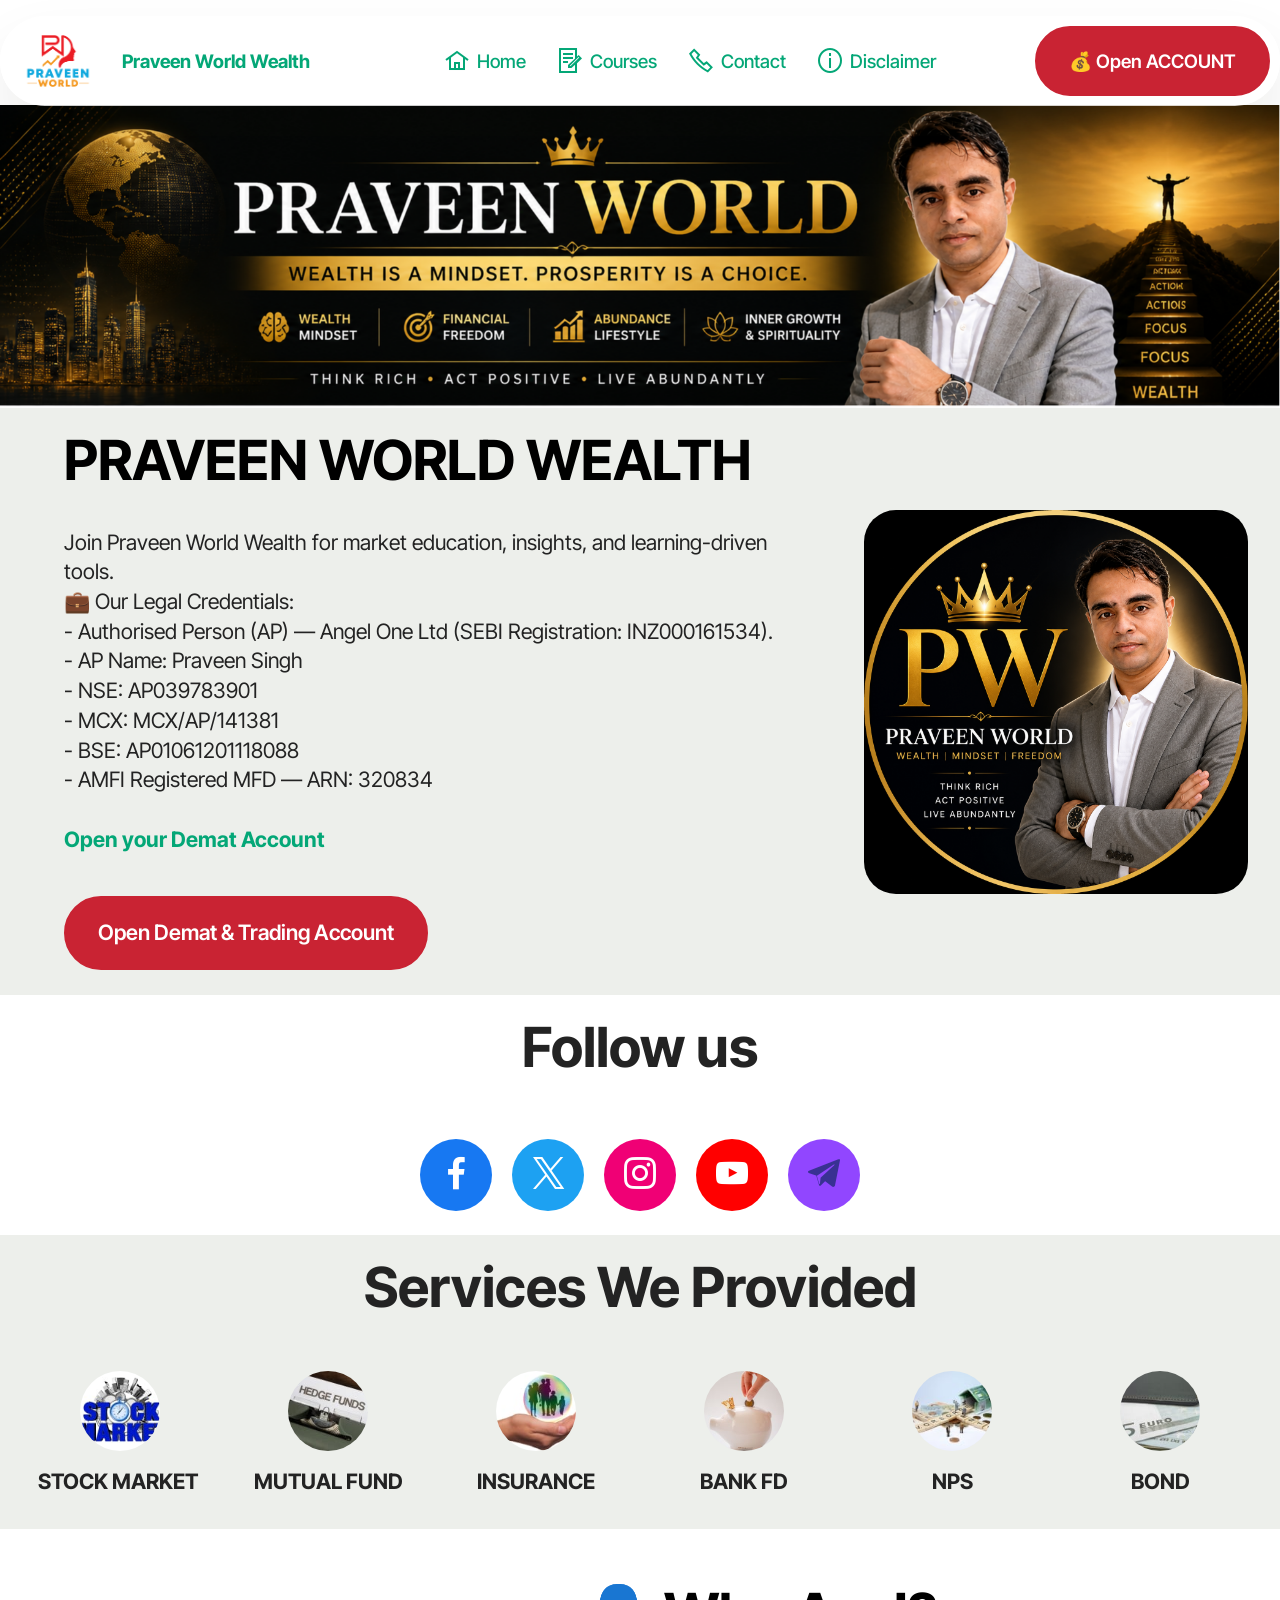
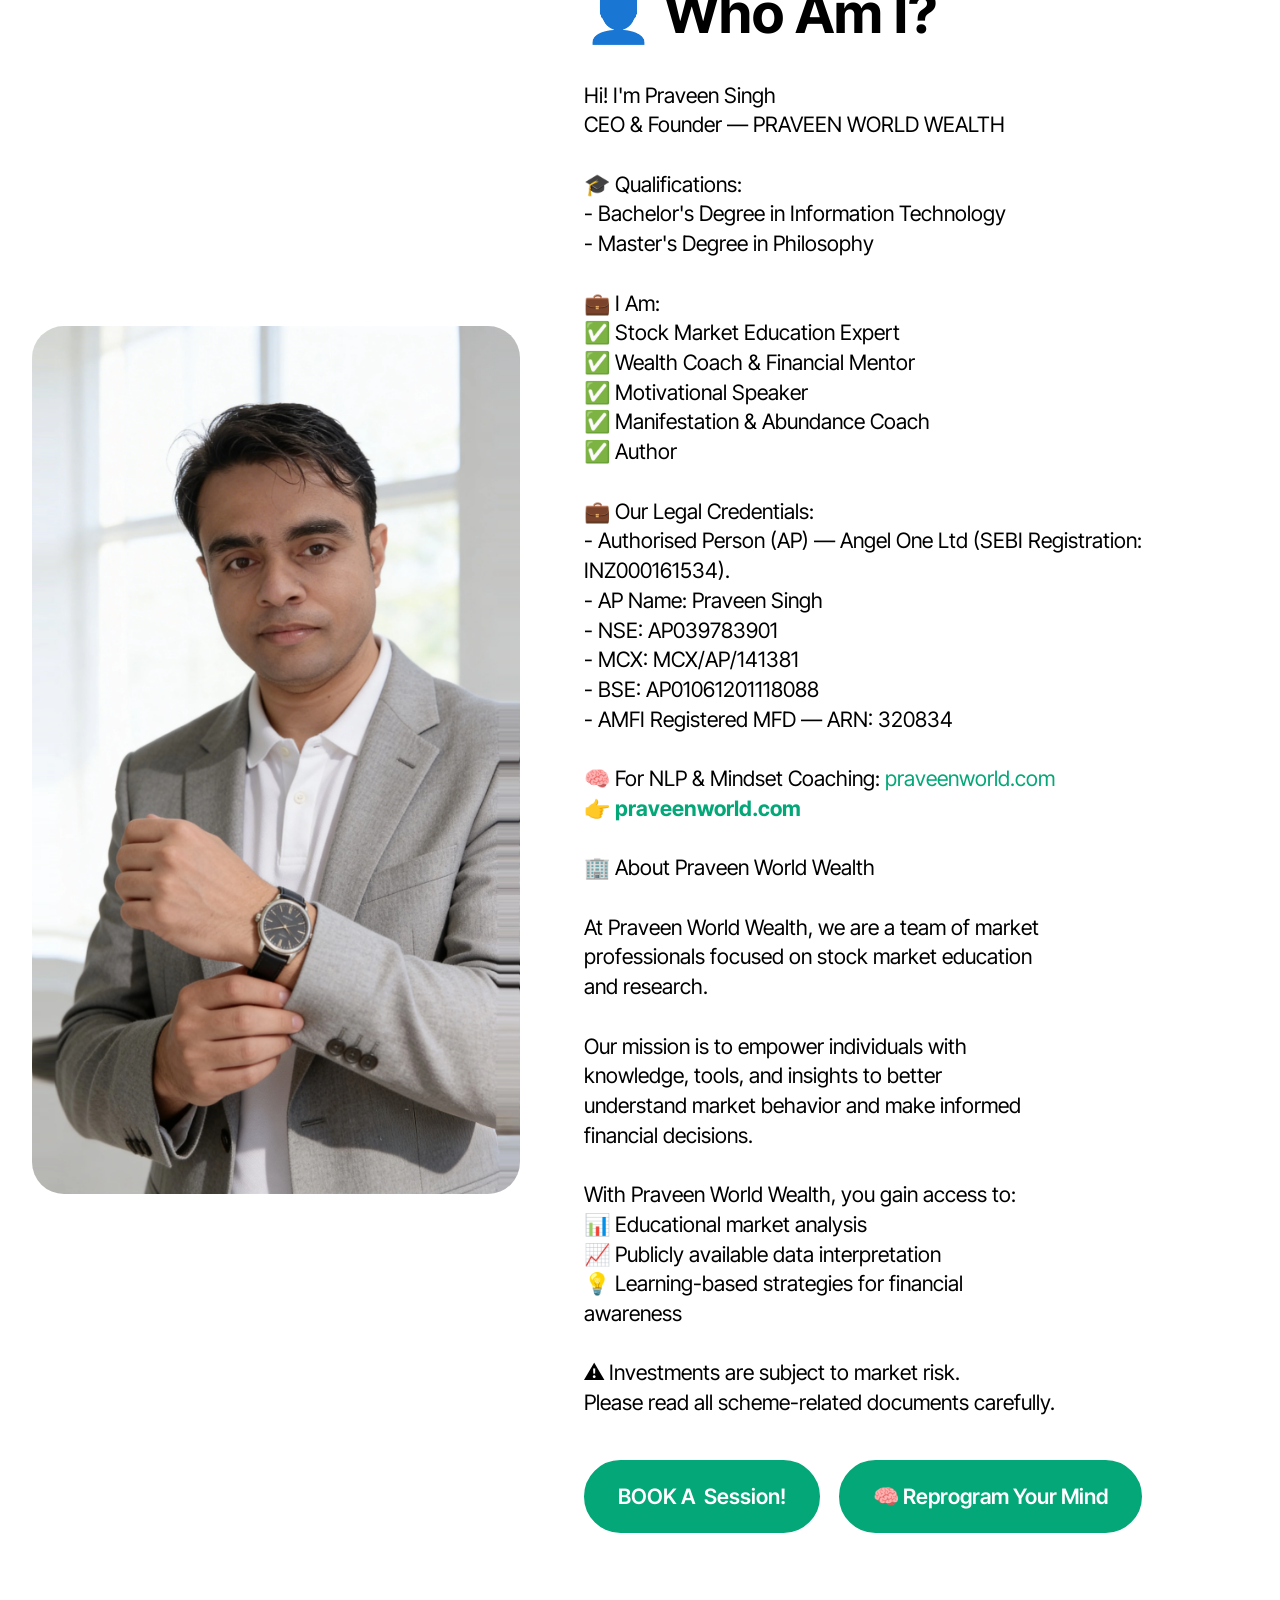
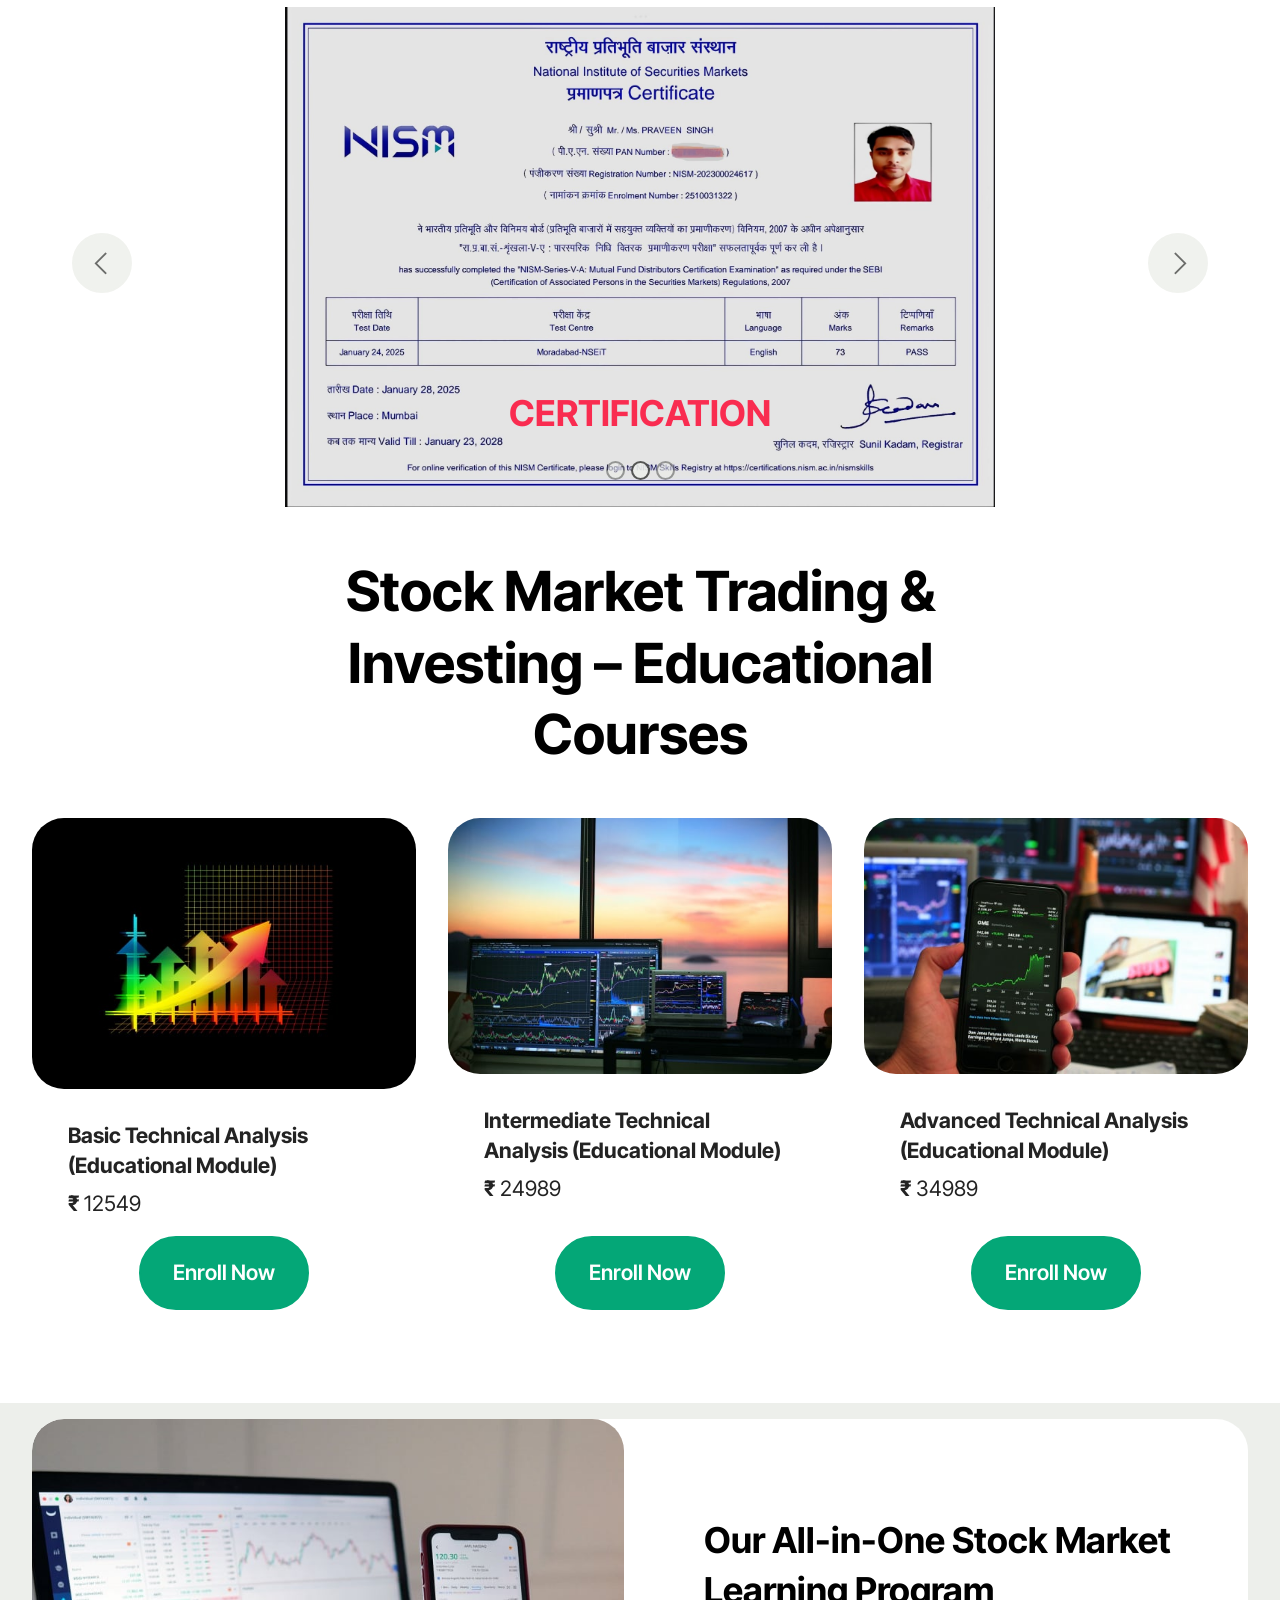
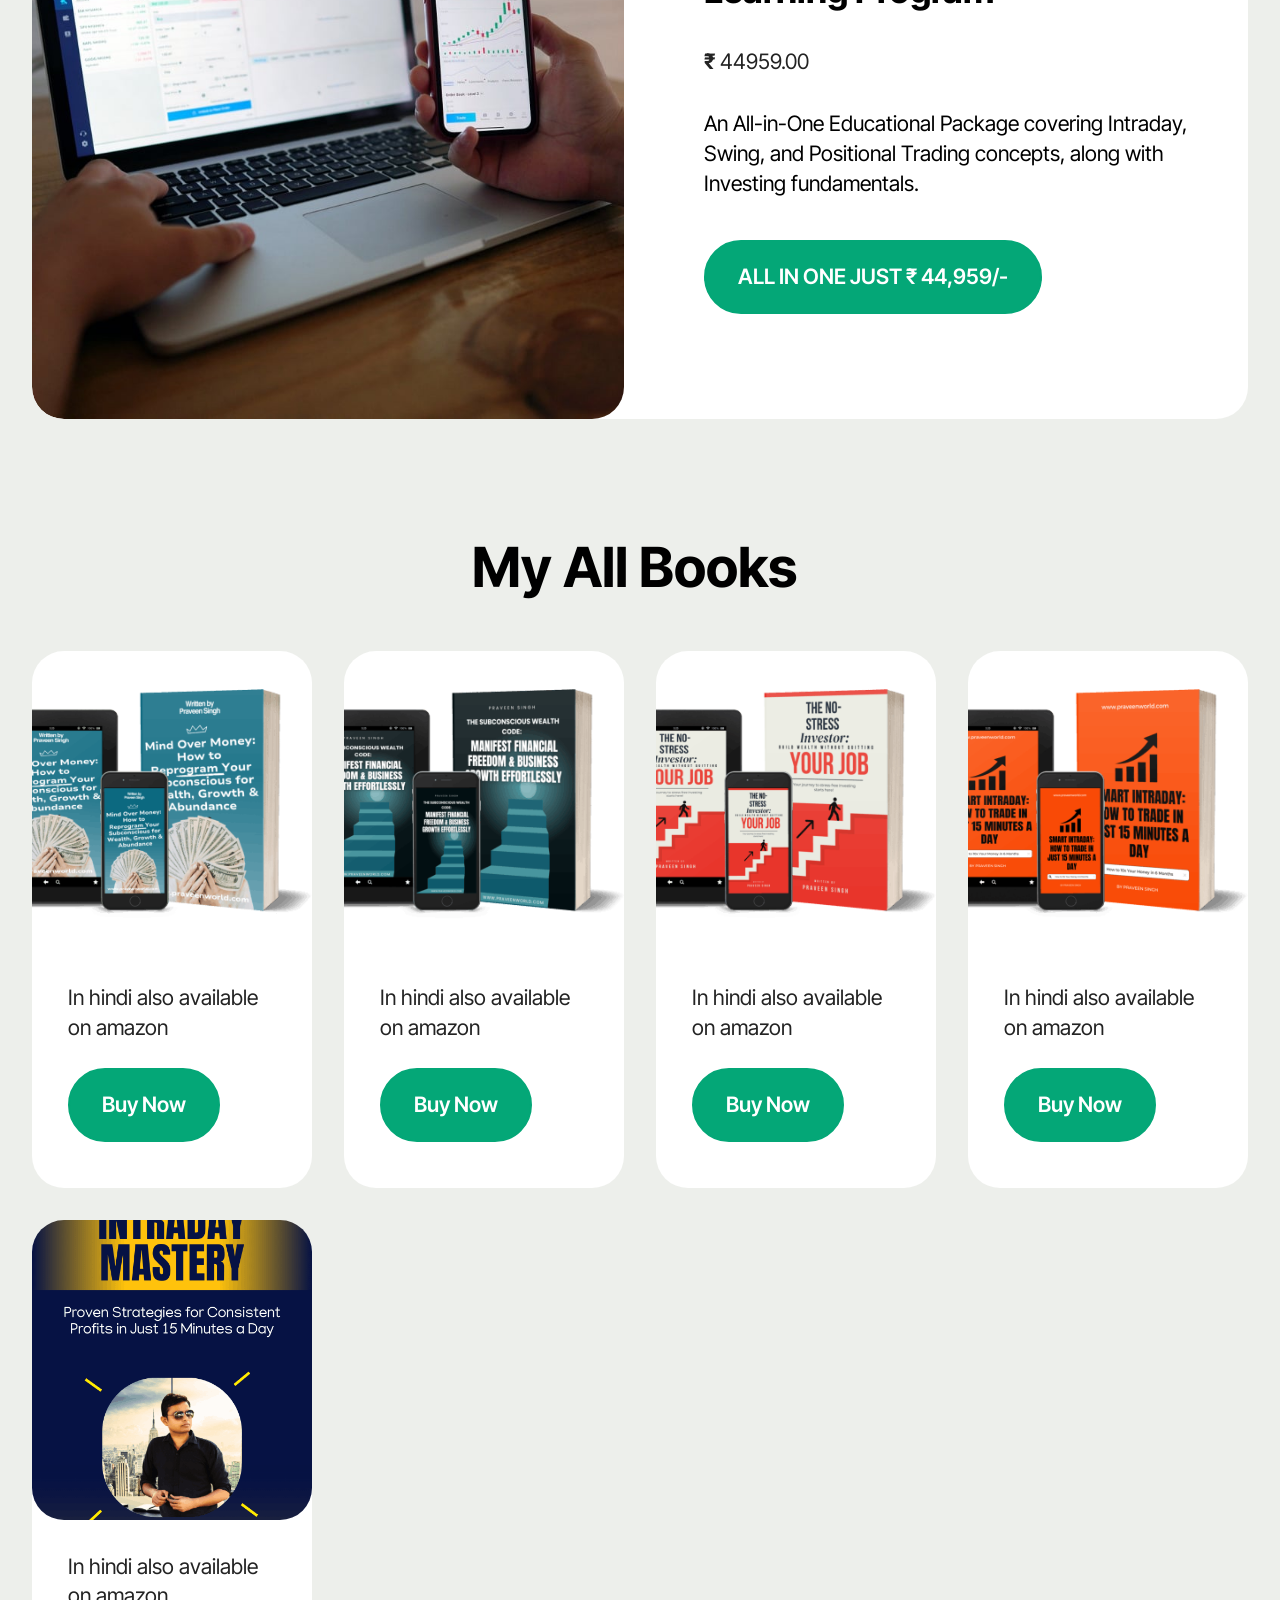
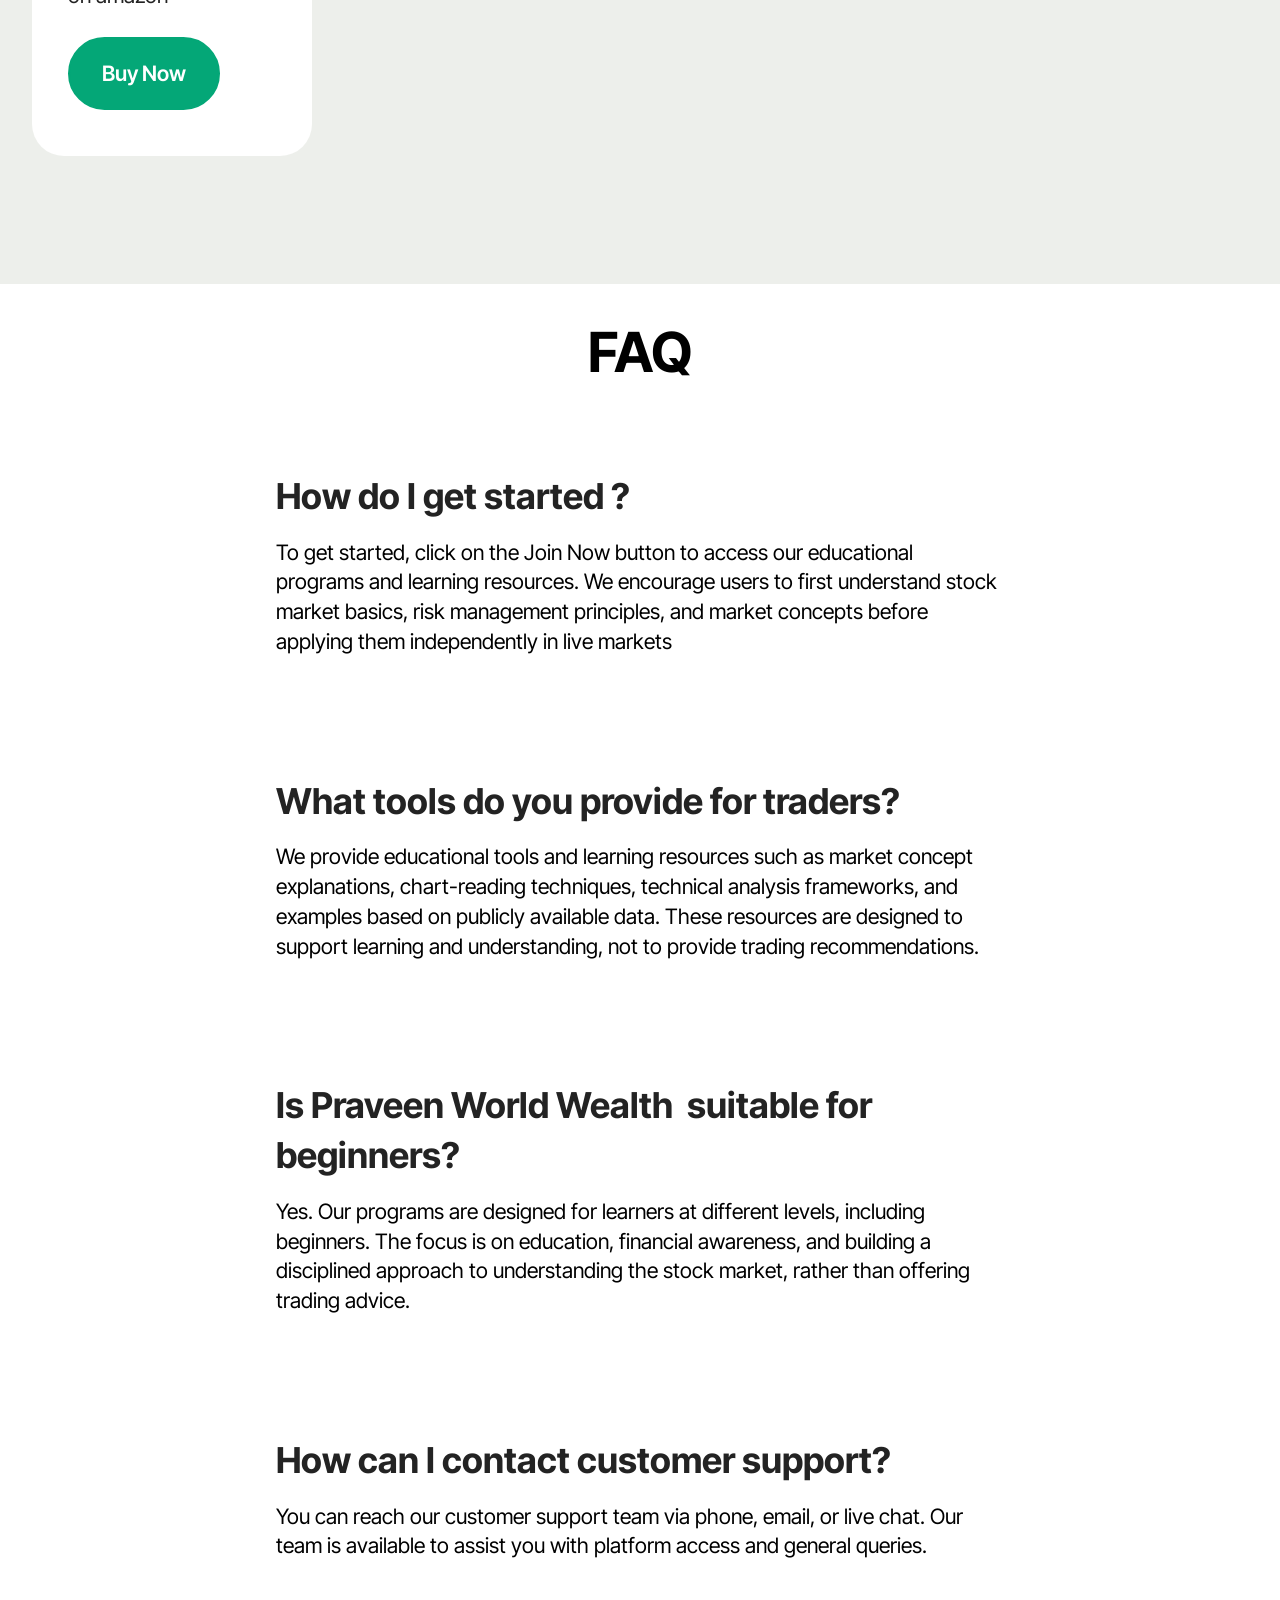
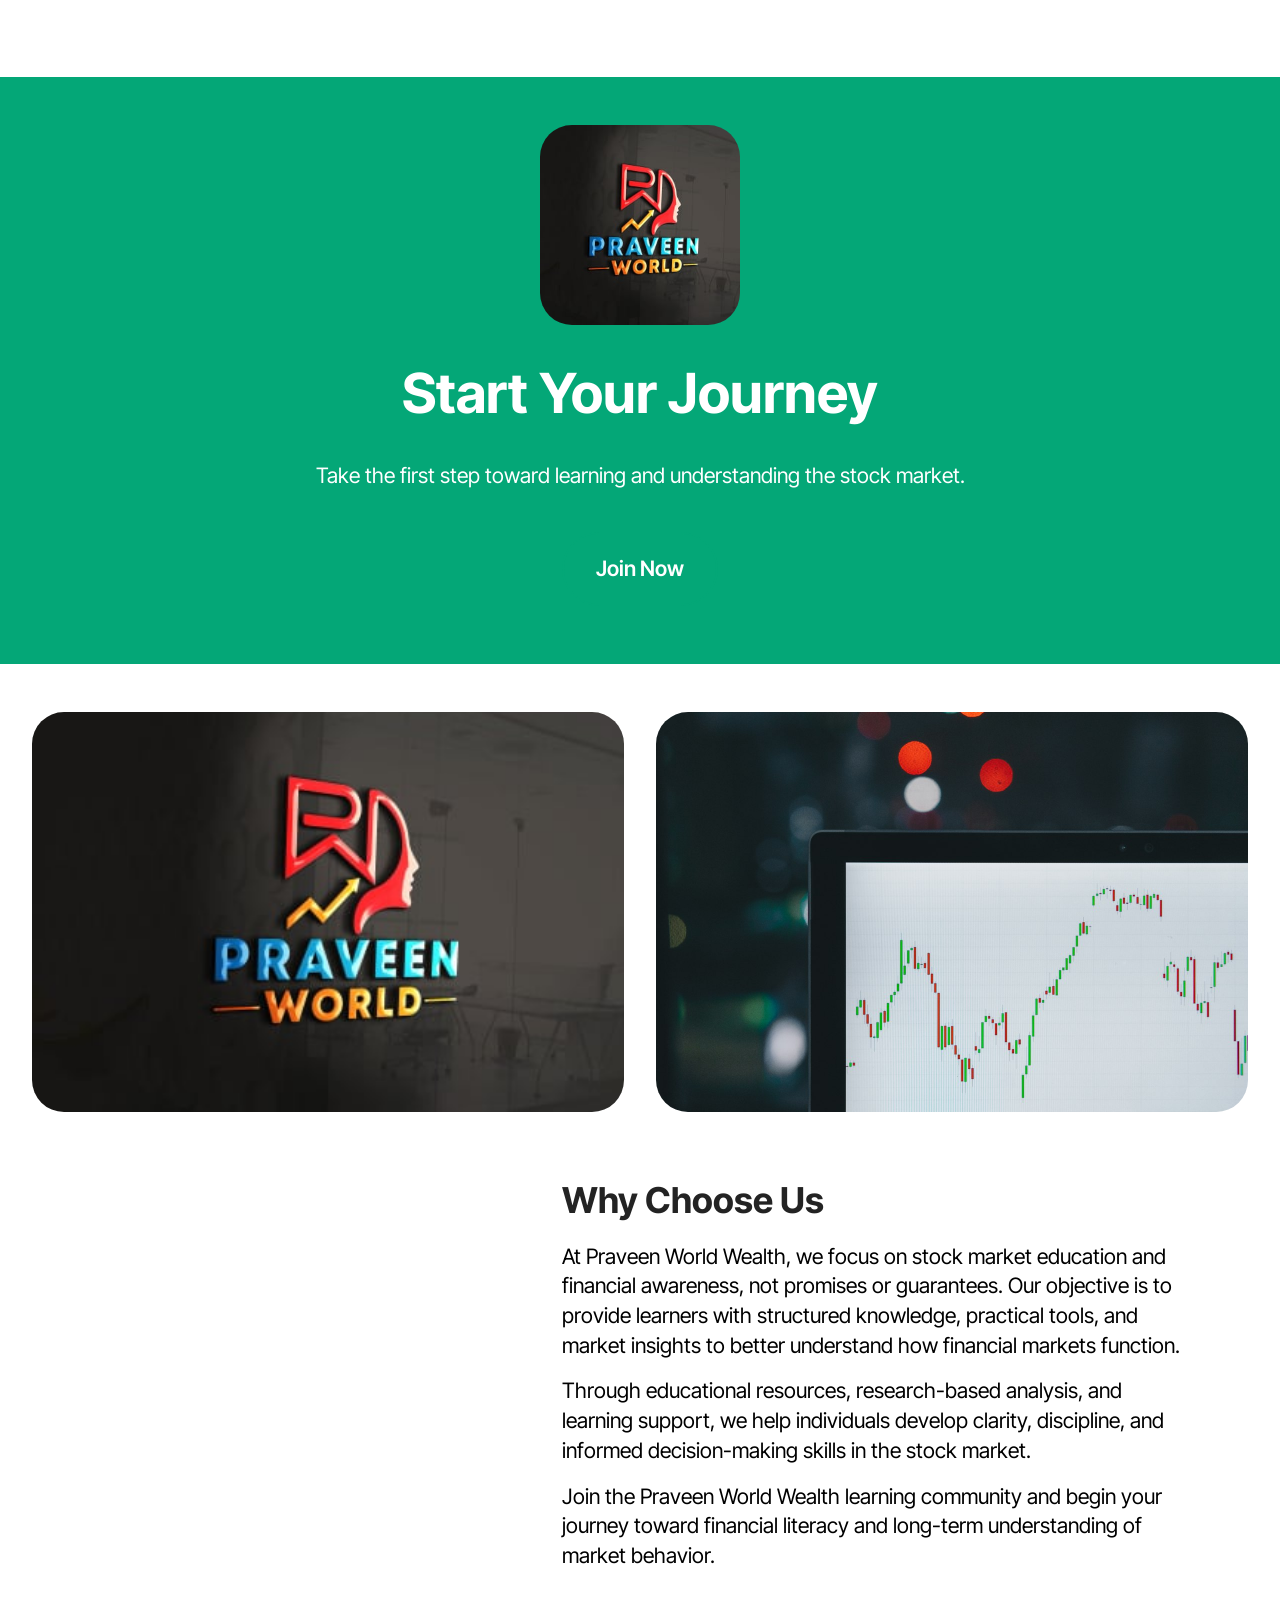
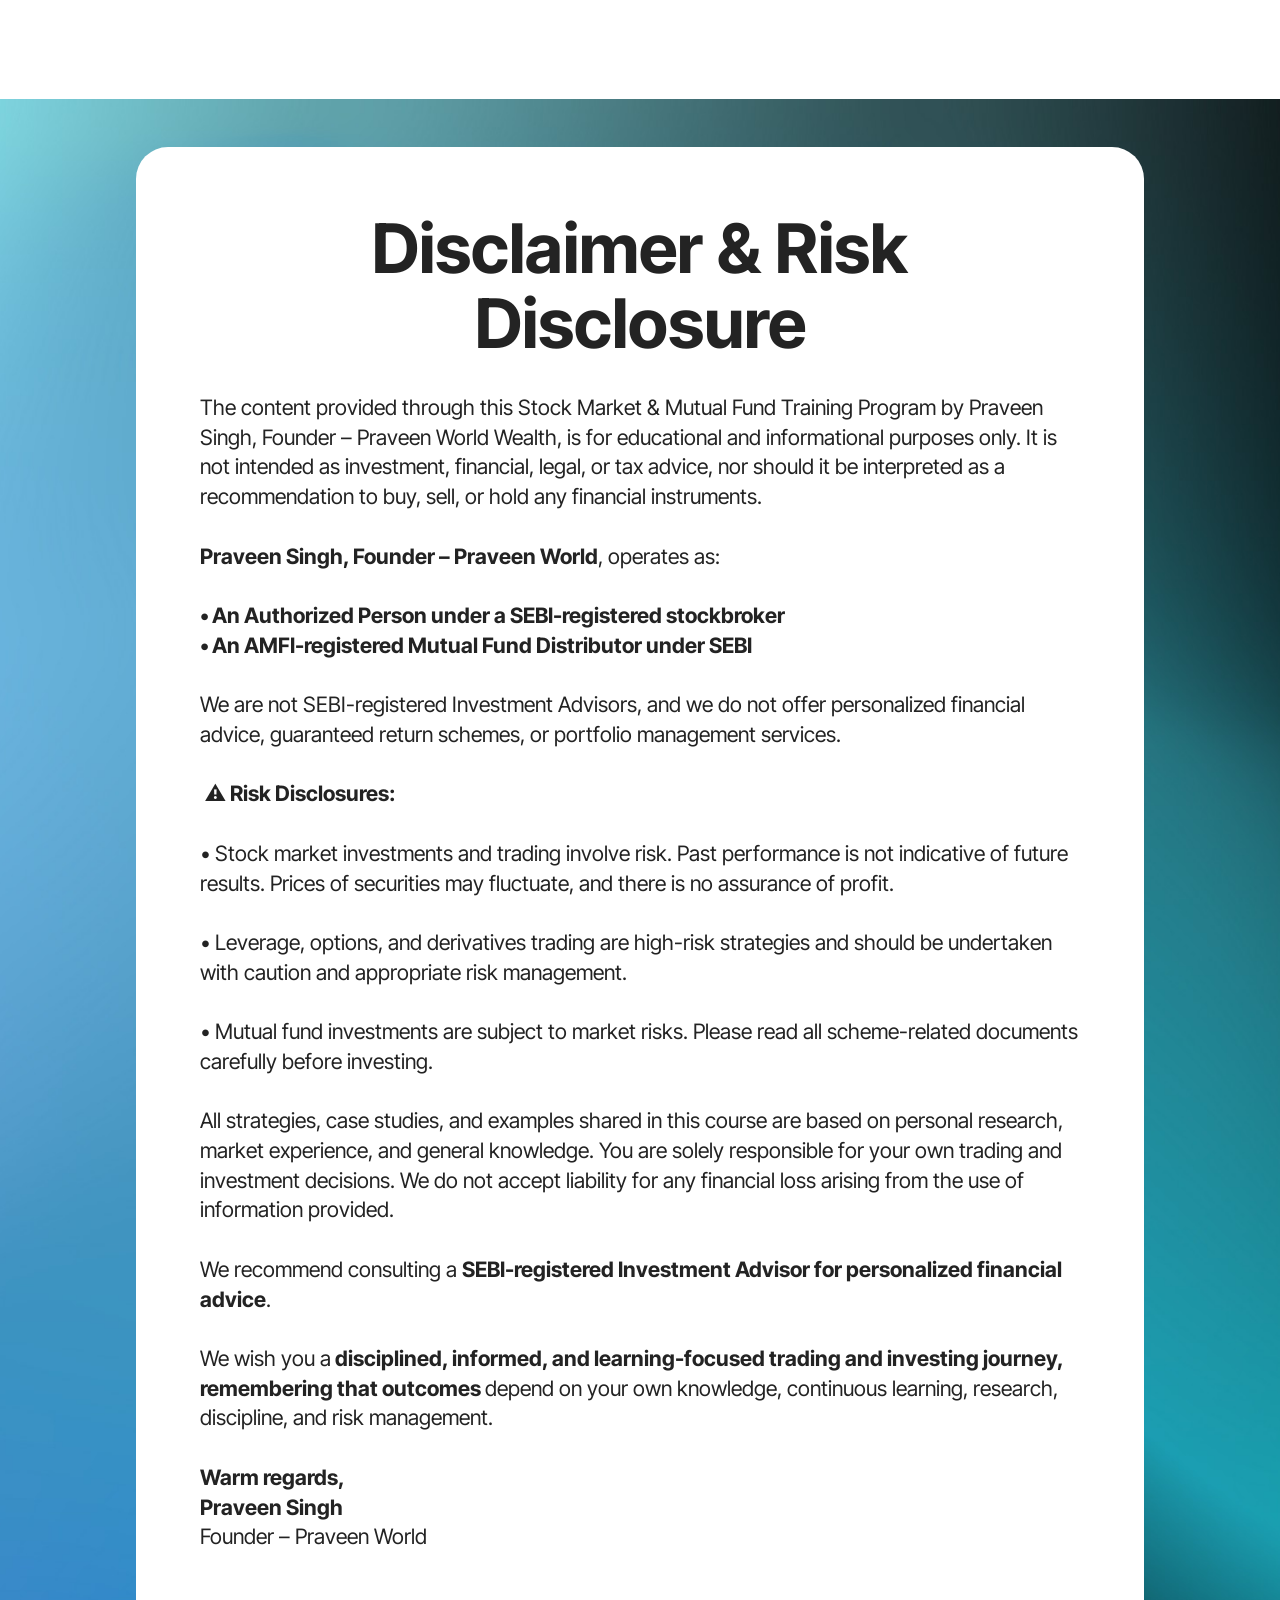
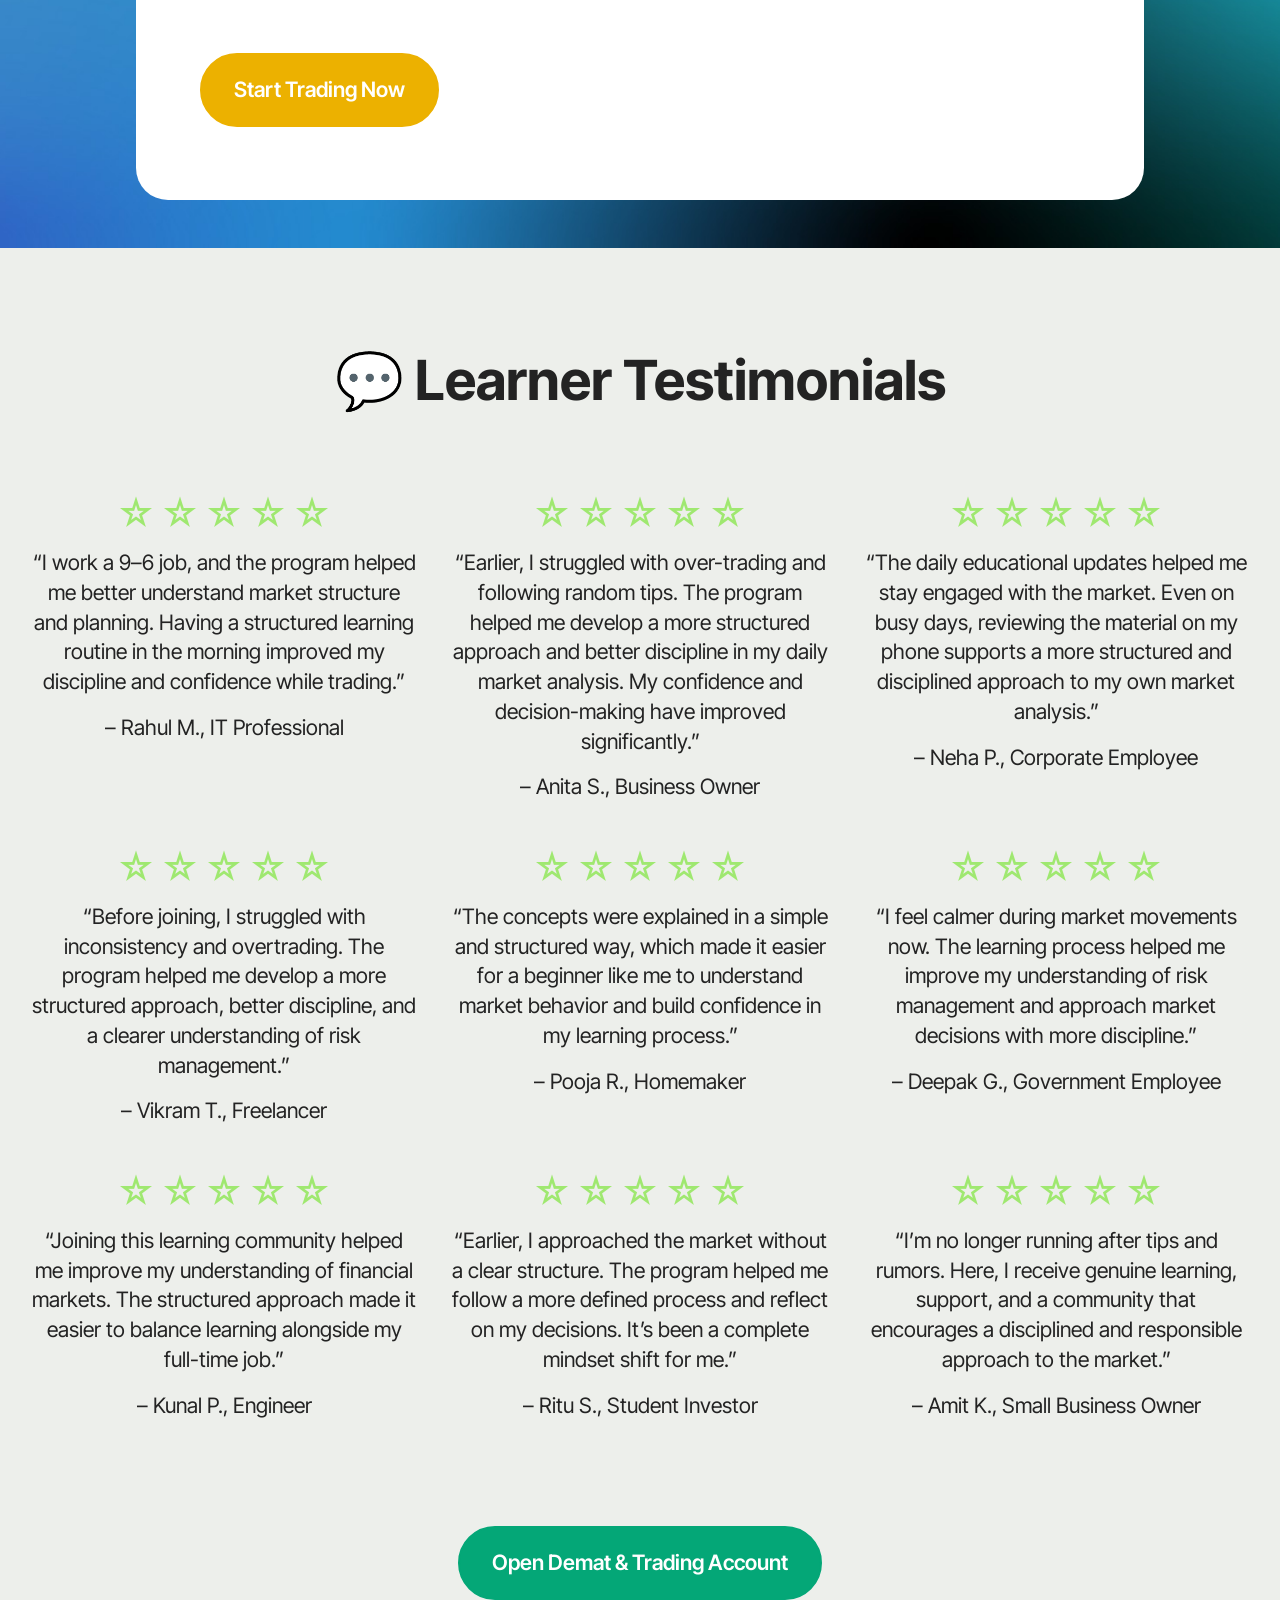
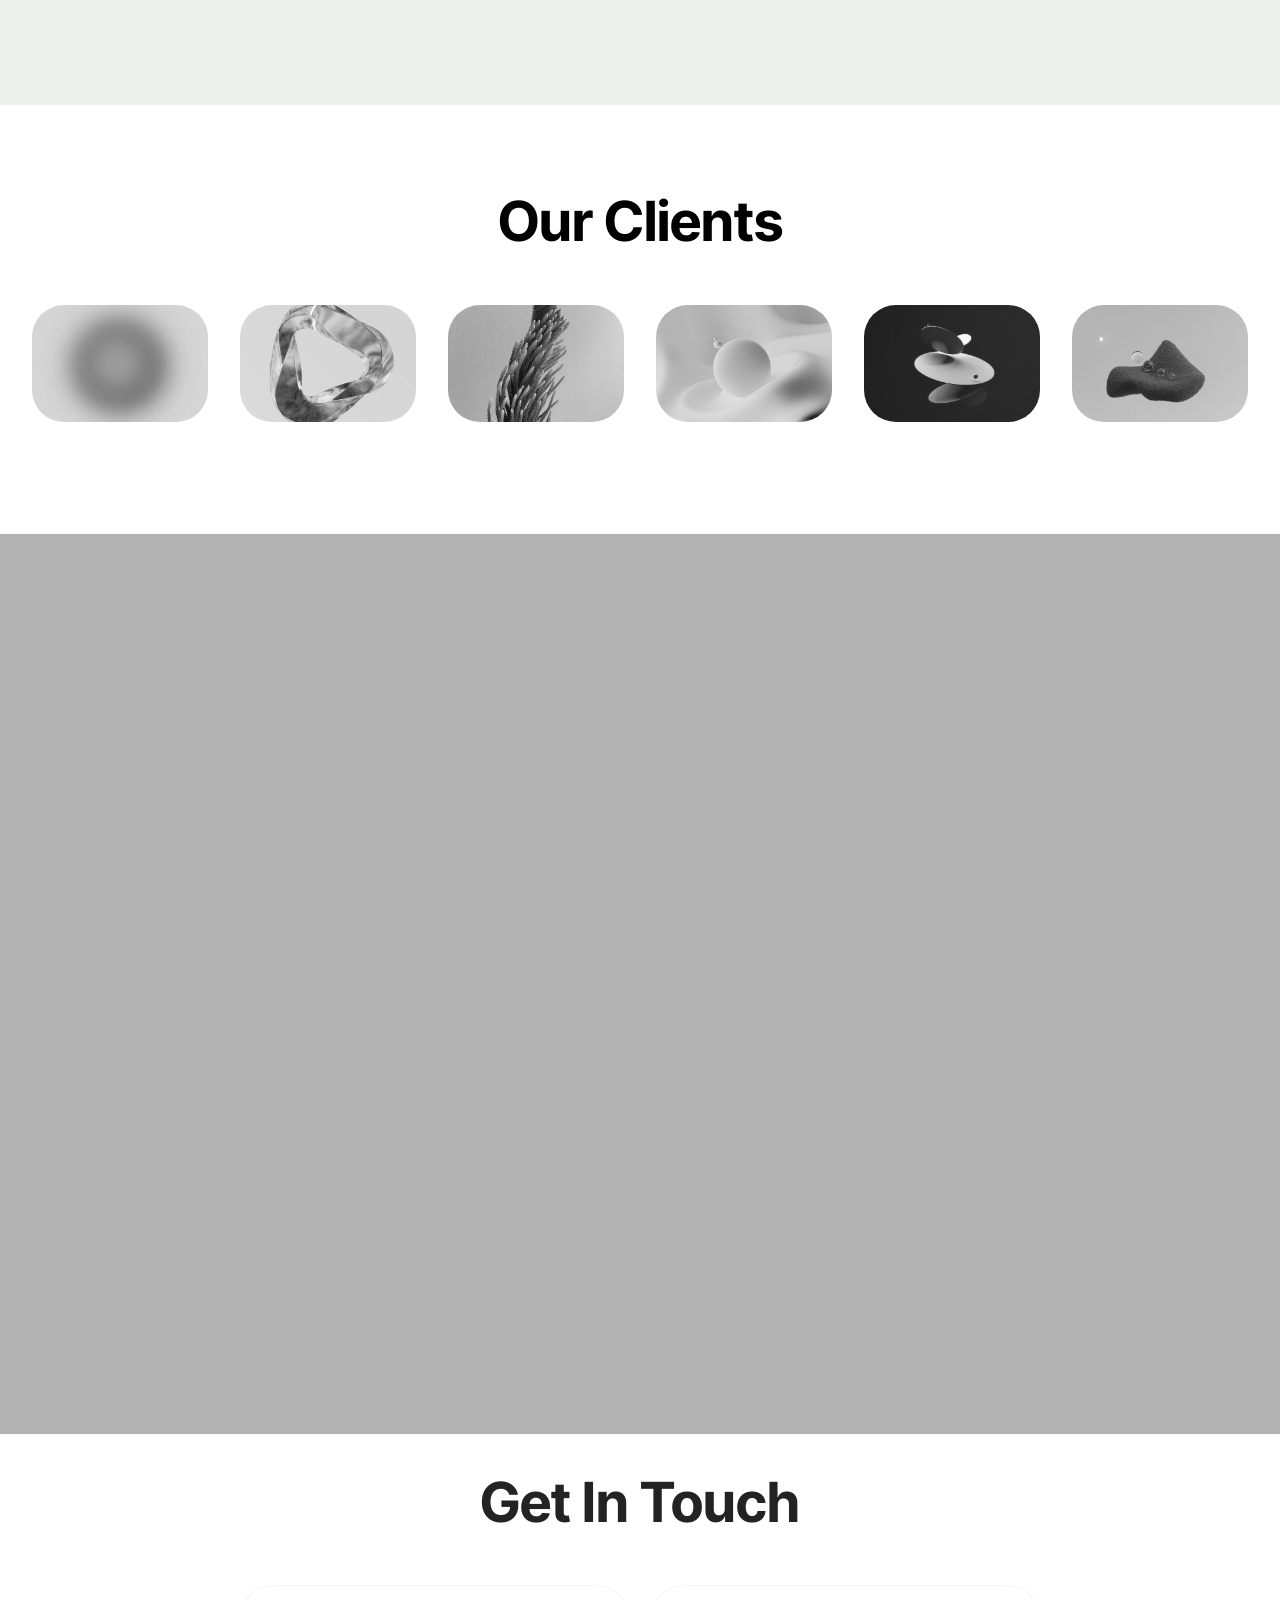
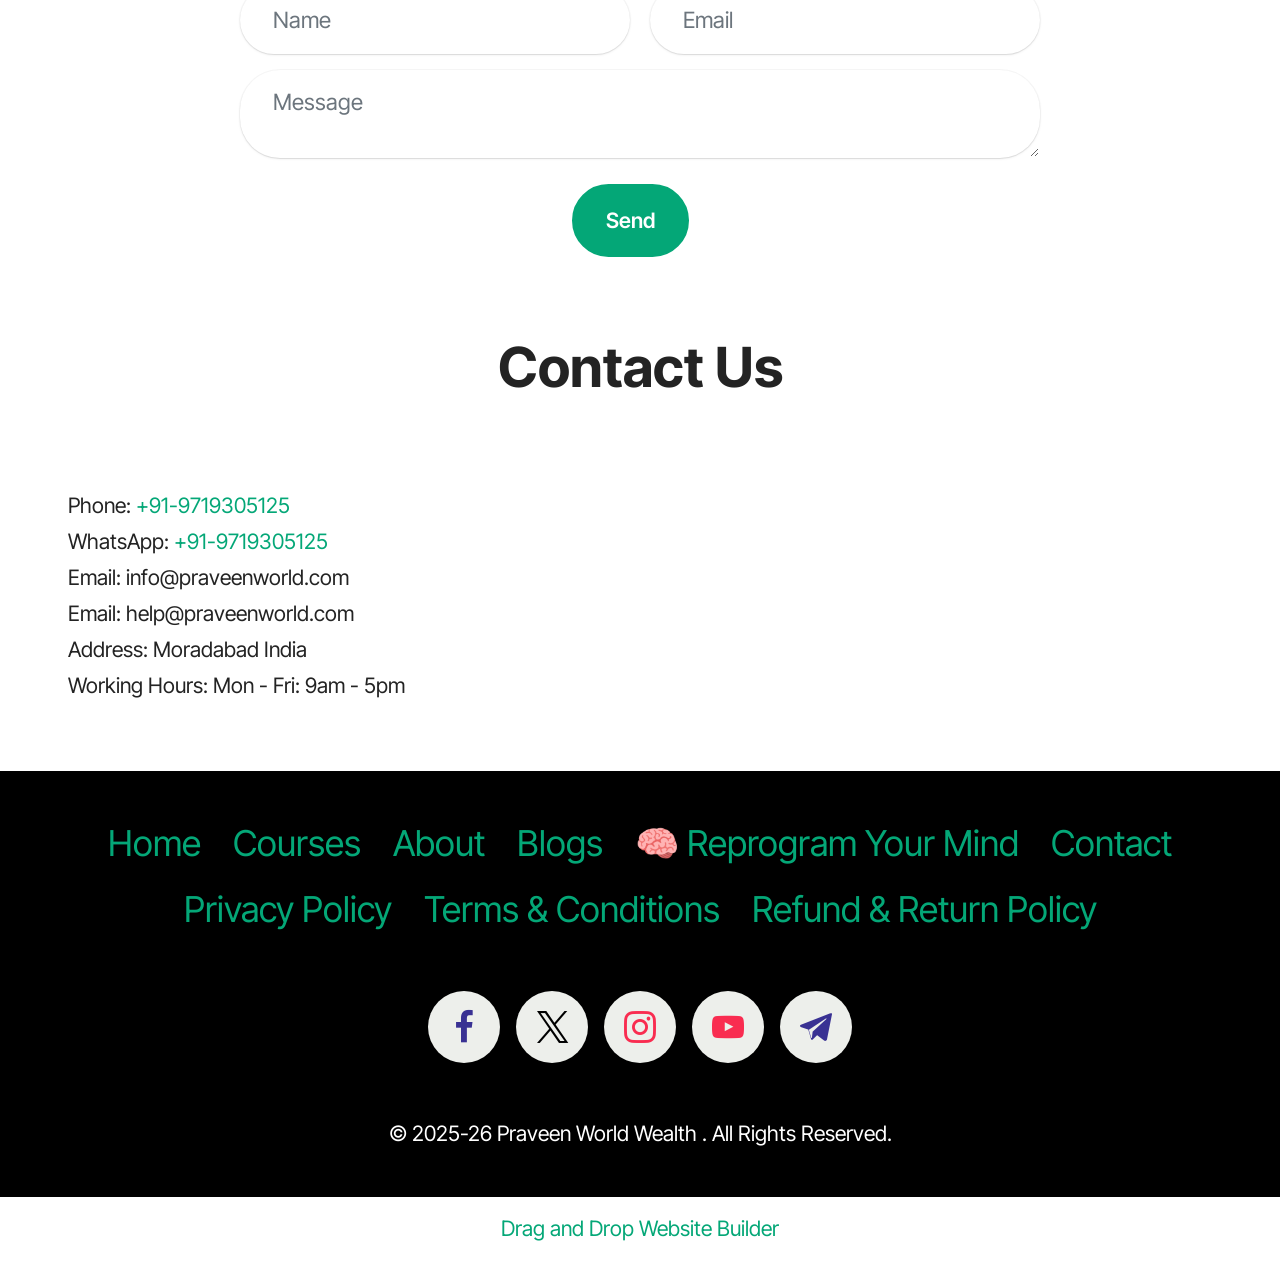
==== commit 11b172de: "gh-pages" ====
--- a/index.html
+++ b/index.html
@@ -7,8 +7,10 @@
   <meta name="generator" content="Mobirise v6.1.12, mobirise.com">
   <meta name="viewport" content="width=device-width, initial-scale=1, minimum-scale=1">
   <link rel="shortcut icon" href="assets/images/logo-praveen-world-206x155.png" type="image/x-icon">
-  <meta name="description" content="Learn stock market trading & investing with Praveen 
-Singh — SEBI Registered Angel One AP :AP01061201118088  & AMFI MFD ARN 320834. 
+  <meta name="description" content="Learn stock market trading & investing 
+with Praveen Singh — Angel One Ltd (SEBI Registration: INZ000161534). & AMFI MFD ARN 320834. 
+Technical Analysis courses & Mutual Fund 
+education. Moradabad, India.
 Technical Analysis courses & Mutual Fund education. 
 Moradabad, India.">
   
@@ -21,7 +23,7 @@
   <link rel="stylesheet" href="assets/theme/css/style.css">
   <link rel="preload" href="https://fonts.googleapis.com/css2?family=Inter+Tight:wght@400;700&display=swap&display=swap" as="style" onload="this.onload=null;this.rel='stylesheet'">
   <noscript><link rel="stylesheet" href="https://fonts.googleapis.com/css2?family=Inter+Tight:wght@400;700&display=swap&display=swap"></noscript>
-  <link rel="preload" as="style" href="assets/mobirise/css/mbr-additional.css?v=afAt6C"><link rel="stylesheet" href="assets/mobirise/css/mbr-additional.css?v=afAt6C" type="text/css">
+  <link rel="preload" as="style" href="assets/mobirise/css/mbr-additional.css?v=tAvEdQ"><link rel="stylesheet" href="assets/mobirise/css/mbr-additional.css?v=tAvEdQ" type="text/css">
 
   
   
@@ -110,7 +112,7 @@
 <br>- BSE: AP01061201118088
 <br>- AMFI Registered MFD — ARN: 320834<br>
 <br><a href="https://a.aonelink.in/ANGOne/fi1e7FU" class="text-primary" target="_blank"><strong>Open your Demat Account</strong></a></p>
-					<div class="mbr-section-btn mt-3"><a class="btn btn-danger display-7" href="https://a.aonelink.in/ANGOne/fi1e7FU" target="_blank">Open Demat &amp; Trading Account</a> <a class="btn btn-danger-outline display-7" href="https://praveenworld.com/" target="_blank">🧠 Reprogram Your Mind</a></div>
+					<div class="mbr-section-btn mt-3"><a class="btn btn-danger display-7" href="https://a.aonelink.in/ANGOne/fi1e7FU" target="_blank">Open Demat &amp; Trading Account</a></div>
 				</div>
 			</div>
 		</div>
@@ -339,11 +341,11 @@
     <div class="container-fluid">
         <div class="row justify-content-center">
             <div class="col-12 col-md-10 col-lg-12">
-                <div class="carousel slide" id="viLmpZjM4F" data-ride="carousel" data-bs-ride="carousel" data-interval="3000" data-bs-interval="3000">
+                <div class="carousel slide" id="viOI4plbRM" data-ride="carousel" data-bs-ride="carousel" data-interval="3000" data-bs-interval="3000">
                     <ol class="carousel-indicators">
-                        <li data-slide-to="0" data-bs-slide-to="0" class="active" data-target="#viLmpZjM4F" data-bs-target="#viLmpZjM4F"></li>
-                        <li data-slide-to="1" data-bs-slide-to="1" data-target="#viLmpZjM4F" data-bs-target="#viLmpZjM4F"></li>
-                        <li data-slide-to="2" data-bs-slide-to="2" data-target="#viLmpZjM4F" data-bs-target="#viLmpZjM4F"></li>
+                        <li data-slide-to="0" data-bs-slide-to="0" class="active" data-target="#viOI4plbRM" data-bs-target="#viOI4plbRM"></li>
+                        <li data-slide-to="1" data-bs-slide-to="1" data-target="#viOI4plbRM" data-bs-target="#viOI4plbRM"></li>
+                        <li data-slide-to="2" data-bs-slide-to="2" data-target="#viOI4plbRM" data-bs-target="#viOI4plbRM"></li>
                     </ol>
                     <div class="carousel-inner">
                         <div class="carousel-item slider-image item active">
@@ -382,11 +384,11 @@
                             </div>
                         </div>
                     </div>
-                    <a class="carousel-control carousel-control-prev" role="button" data-slide="prev" data-bs-slide="prev" href="#viLmpZjM4F">
+                    <a class="carousel-control carousel-control-prev" role="button" data-slide="prev" data-bs-slide="prev" href="#viOI4plbRM">
                         <span class="mobi-mbri mobi-mbri-arrow-prev" aria-hidden="true"></span>
                         <span class="sr-only visually-hidden">Previous</span>
                     </a>
-                    <a class="carousel-control carousel-control-next" role="button" data-slide="next" data-bs-slide="next" href="#viLmpZjM4F">
+                    <a class="carousel-control carousel-control-next" role="button" data-slide="next" data-bs-slide="next" href="#viOI4plbRM">
                         <span class="mobi-mbri mobi-mbri-arrow-next" aria-hidden="true"></span>
                         <span class="sr-only visually-hidden">Next</span>
                     </a>
@@ -964,7 +966,7 @@
         </div>
         <div class="row justify-content-center">
             <div class="col-lg-8 mx-auto mbr-form" data-form-type="formoid">
-                <form action="https://mobirise.eu/" method="POST" class="mbr-form form-with-styler" data-form-title="Form Name"><input type="hidden" name="email" data-form-email="true" value="Q7OczRS2KKUIEEhZj/xjrWmA9qf5nedopWHn6n/2FLOaOy7Dk/g2dHAzB5m2IyzL7q3FDuPf7QkOEQQ56nWhEPi/lemd3ZJKNG3bGkVQmK/gxezWozh0xAGN9UOEsV6u">
+                <form action="https://mobirise.eu/" method="POST" class="mbr-form form-with-styler" data-form-title="Form Name"><input type="hidden" name="email" data-form-email="true" value="Dh8gt0+P/u7iBb28t3I1djM+su49g7S2Wd1M26c1QmScMfByaq4Yhdv11o4ZPeJN2YKFhViHwx1wZW7u6HEiOpIBR6H/xpzTqzvHMhMh0sPity3g0jT+MUTf9cWuNxkR">
                     <div class="row">
                         <div hidden="hidden" data-form-alert="" class="alert alert-success col-12">Thanks for filling out the form!</div>
                         <div hidden="hidden" data-form-alert-danger="" class="alert alert-danger col-12">
@@ -1099,7 +1101,7 @@
             </div>
         </div>
     </div>
-</section><section class="display-7" style="padding: 0;align-items: center;justify-content: center;flex-wrap: wrap;    align-content: center;display: flex;position: relative;height: 4rem;"><a href="https://mobiri.se/" style="flex: 1 1;height: 4rem;position: absolute;width: 100%;z-index: 1;"><img alt="" style="height: 4rem;" src="[data-uri]"></a><p style="margin: 0;text-align: center;" class="display-7">&#8204;</p><a style="z-index:1" href="https://mobirise.com/builder/ai-website-maker.html">Best AI Website Maker</a></section><script src="assets/bootstrap/js/bootstrap.bundle.min.js"></script>  <script src="assets/smoothscroll/smooth-scroll.js"></script>  <script src="assets/ytplayer/index.js"></script>  <script src="assets/dropdown/js/navbar-dropdown.js"></script>  <script src="assets/vimeoplayer/player.js"></script>  <script src="assets/theme/js/script.js"></script>  <script src="assets/formoid/formoid.min.js"></script>  
+</section><section class="display-7" style="padding: 0;align-items: center;justify-content: center;flex-wrap: wrap;    align-content: center;display: flex;position: relative;height: 4rem;"><a href="https://mobiri.se/" style="flex: 1 1;height: 4rem;position: absolute;width: 100%;z-index: 1;"><img alt="" style="height: 4rem;" src="[data-uri]"></a><p style="margin: 0;text-align: center;" class="display-7">&#8204;</p><a style="z-index:1" href="https://mobirise.com/drag-drop-website-builder.html">Drag and Drop Website Builder</a></section><script src="assets/bootstrap/js/bootstrap.bundle.min.js"></script>  <script src="assets/smoothscroll/smooth-scroll.js"></script>  <script src="assets/ytplayer/index.js"></script>  <script src="assets/dropdown/js/navbar-dropdown.js"></script>  <script src="assets/vimeoplayer/player.js"></script>  <script src="assets/theme/js/script.js"></script>  <script src="assets/formoid/formoid.min.js"></script>  
   
   
 </body>
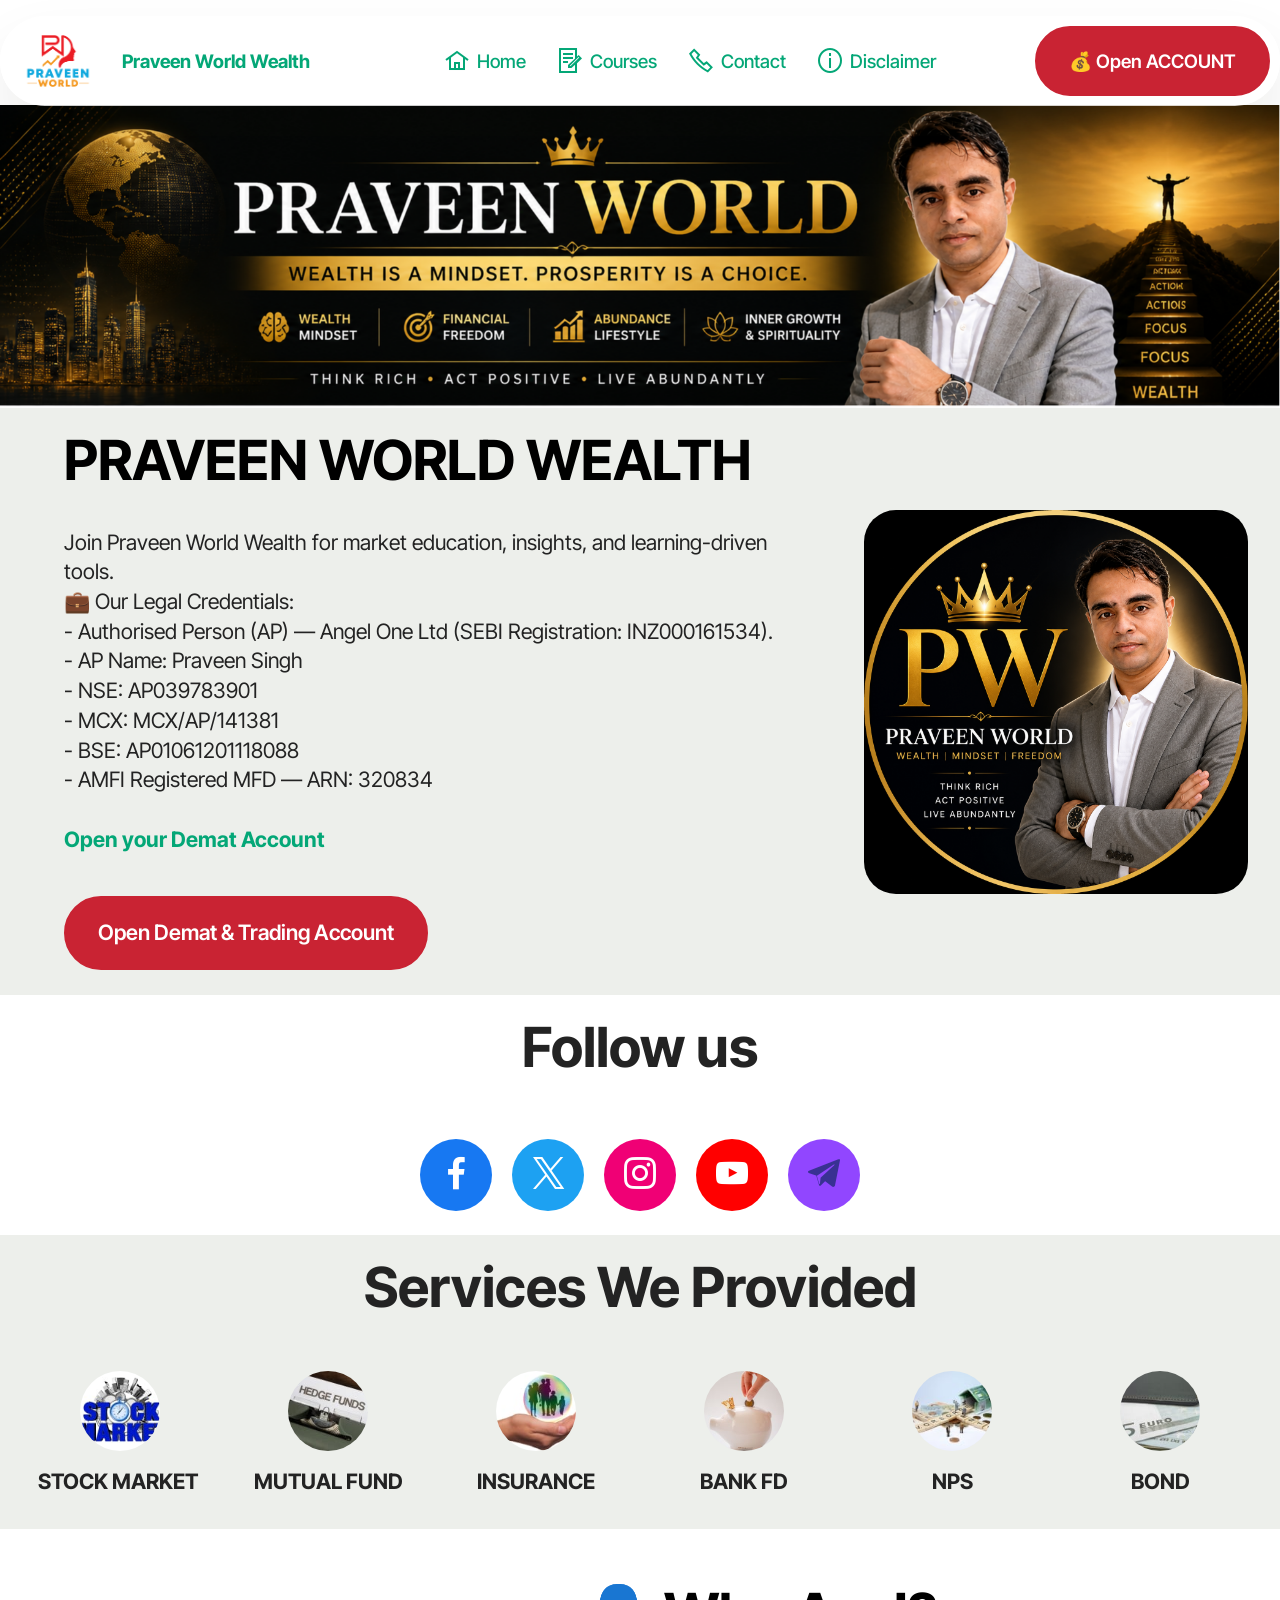
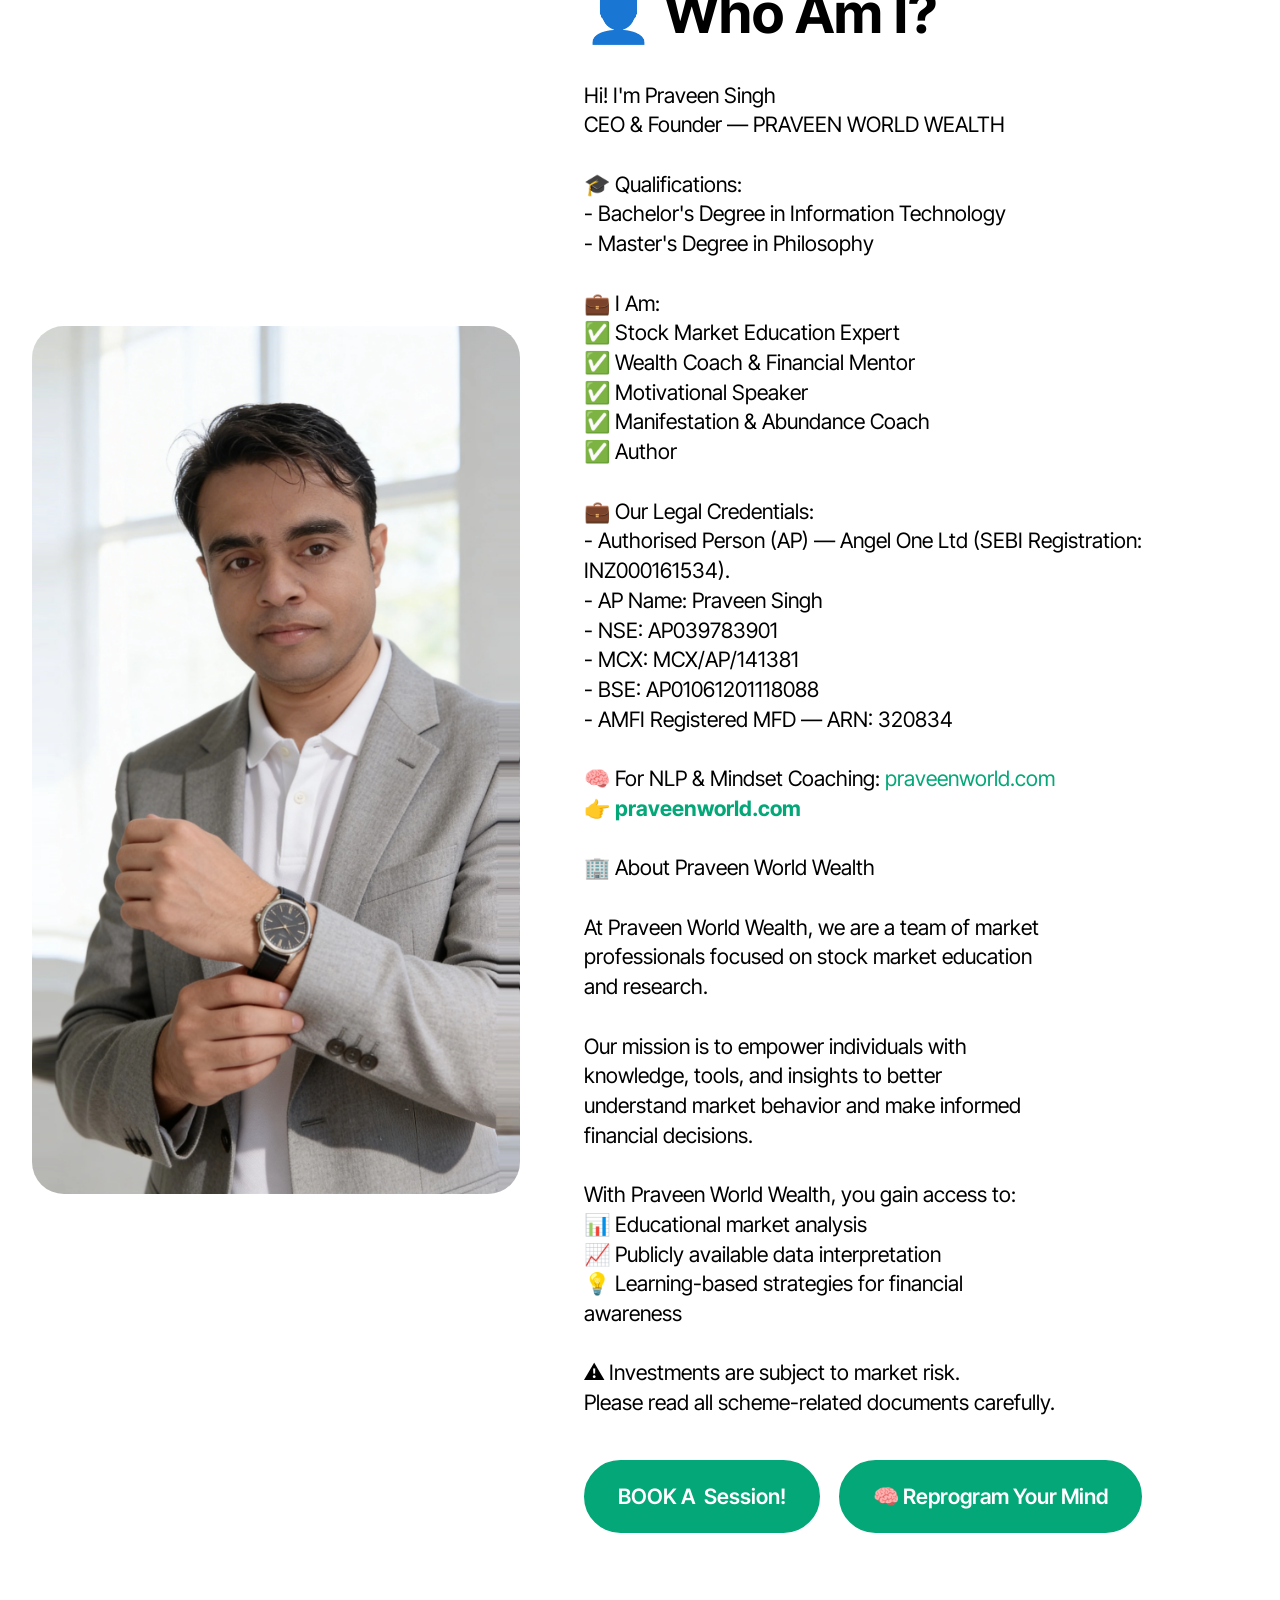
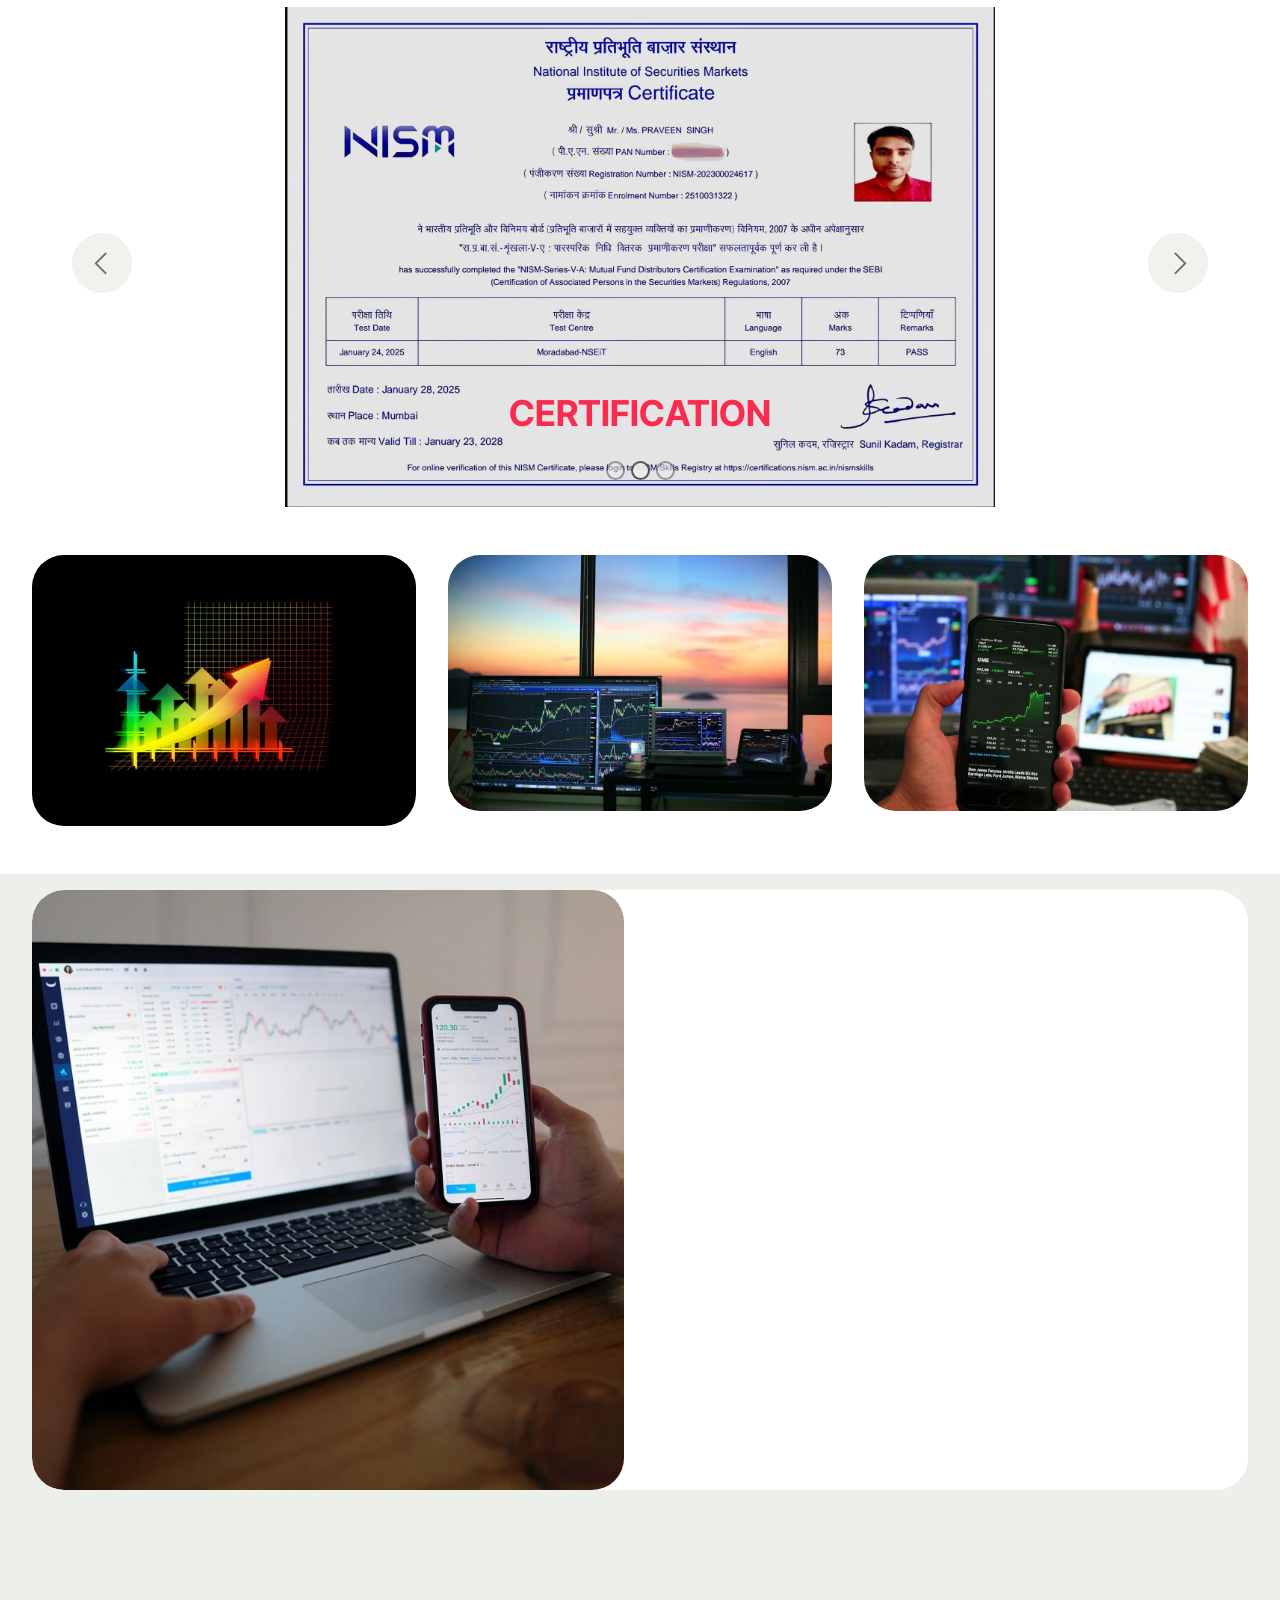
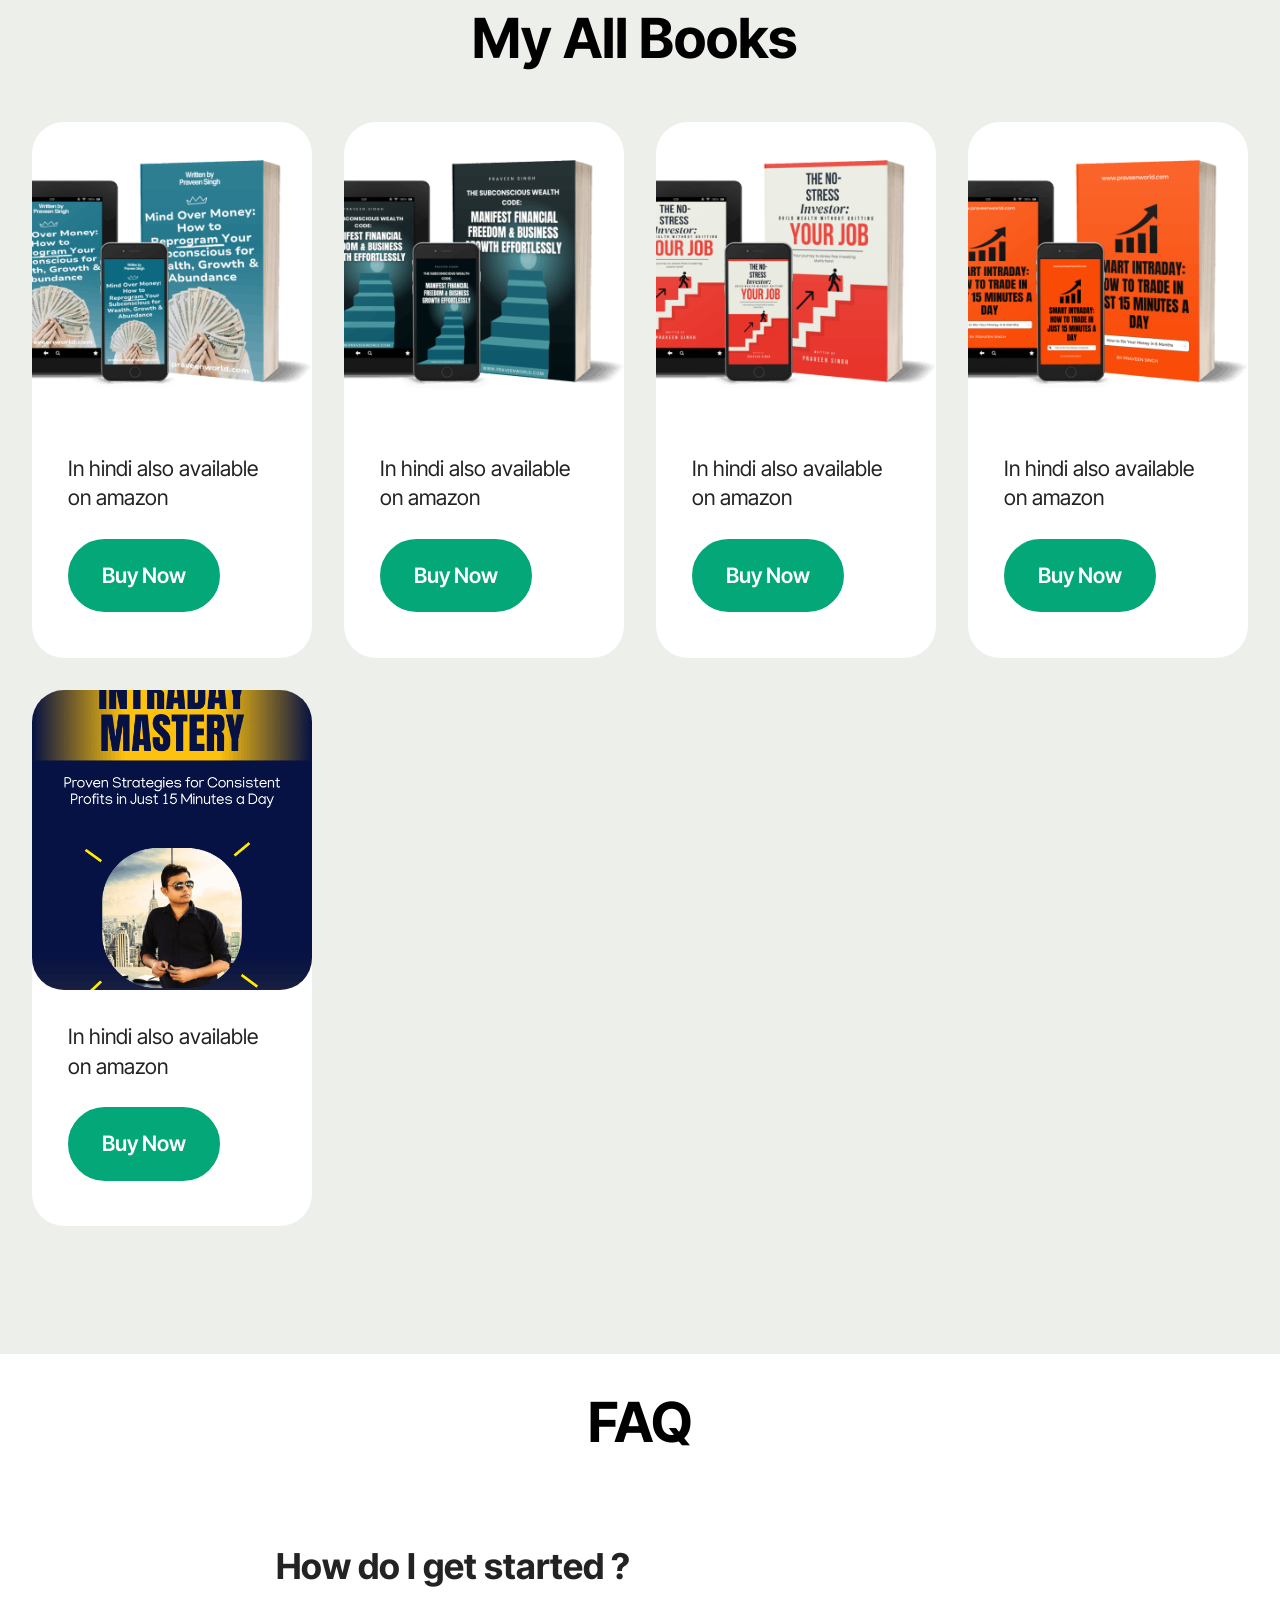
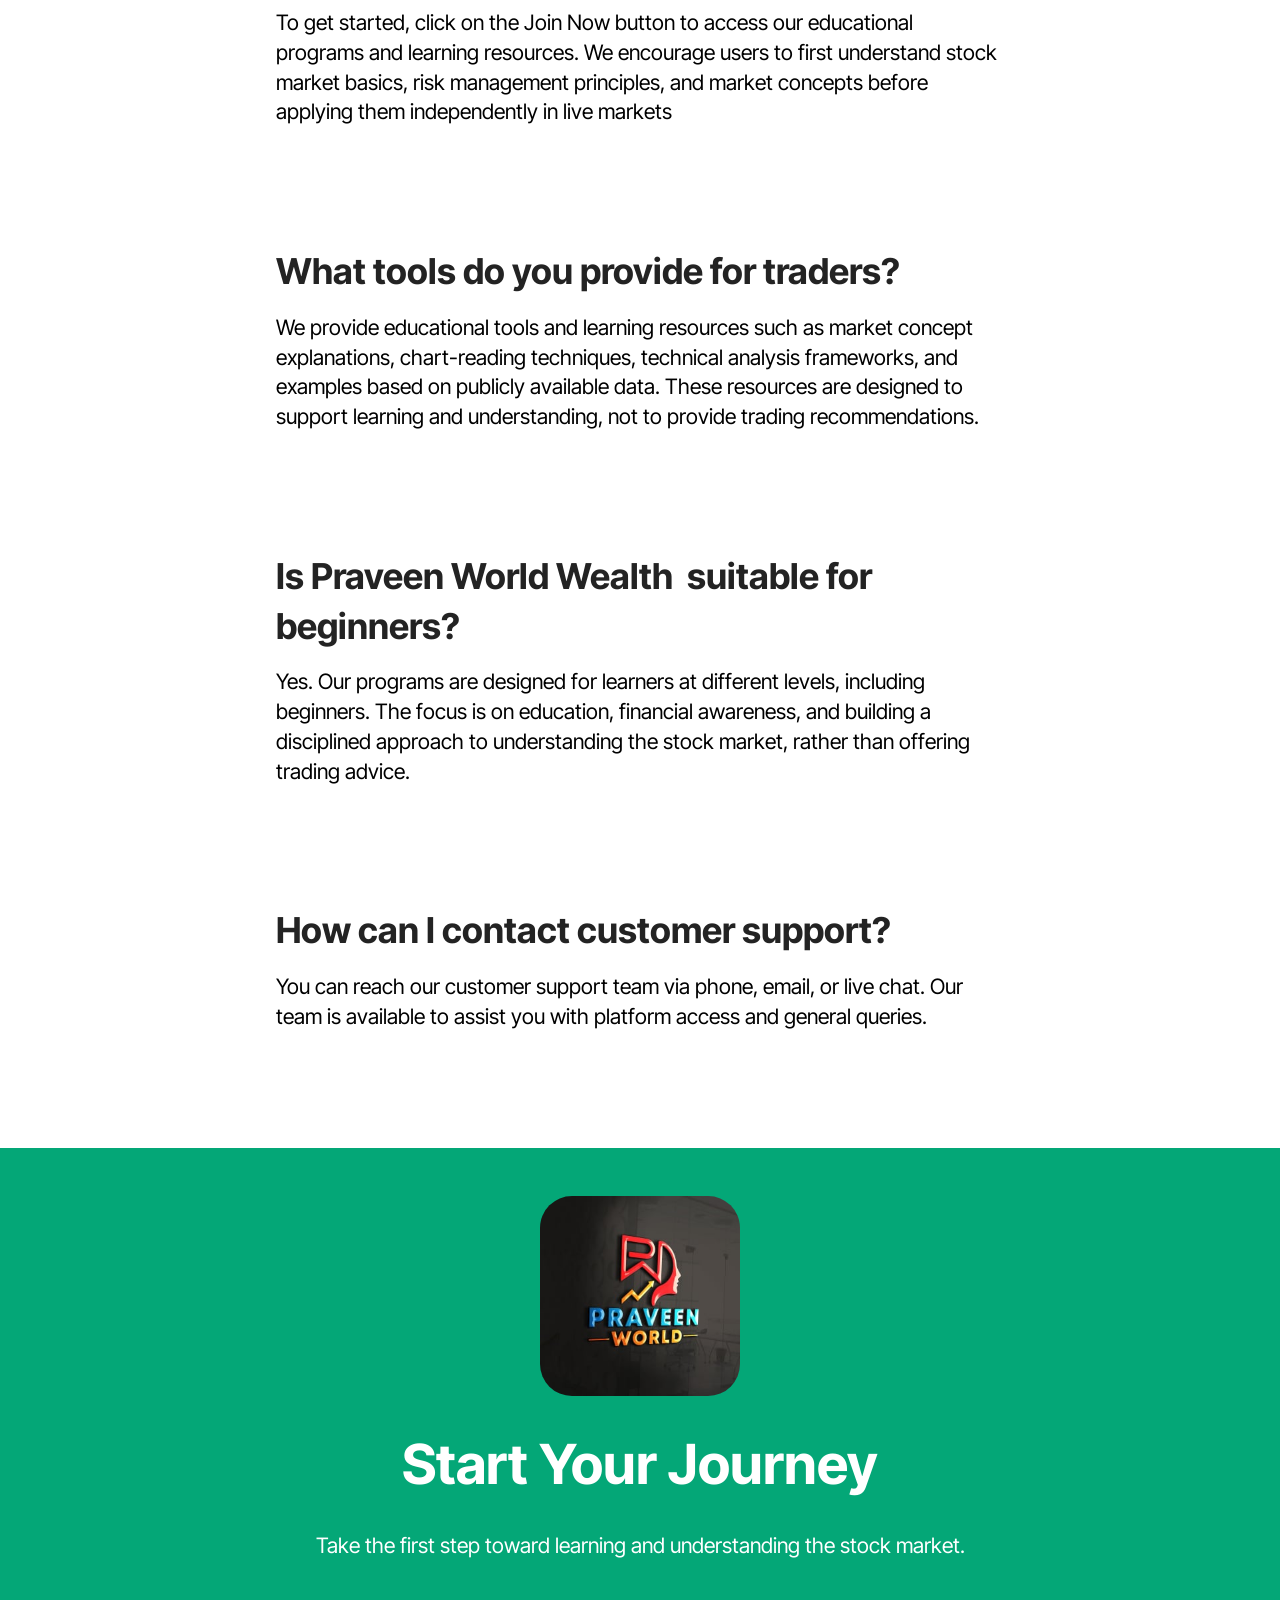
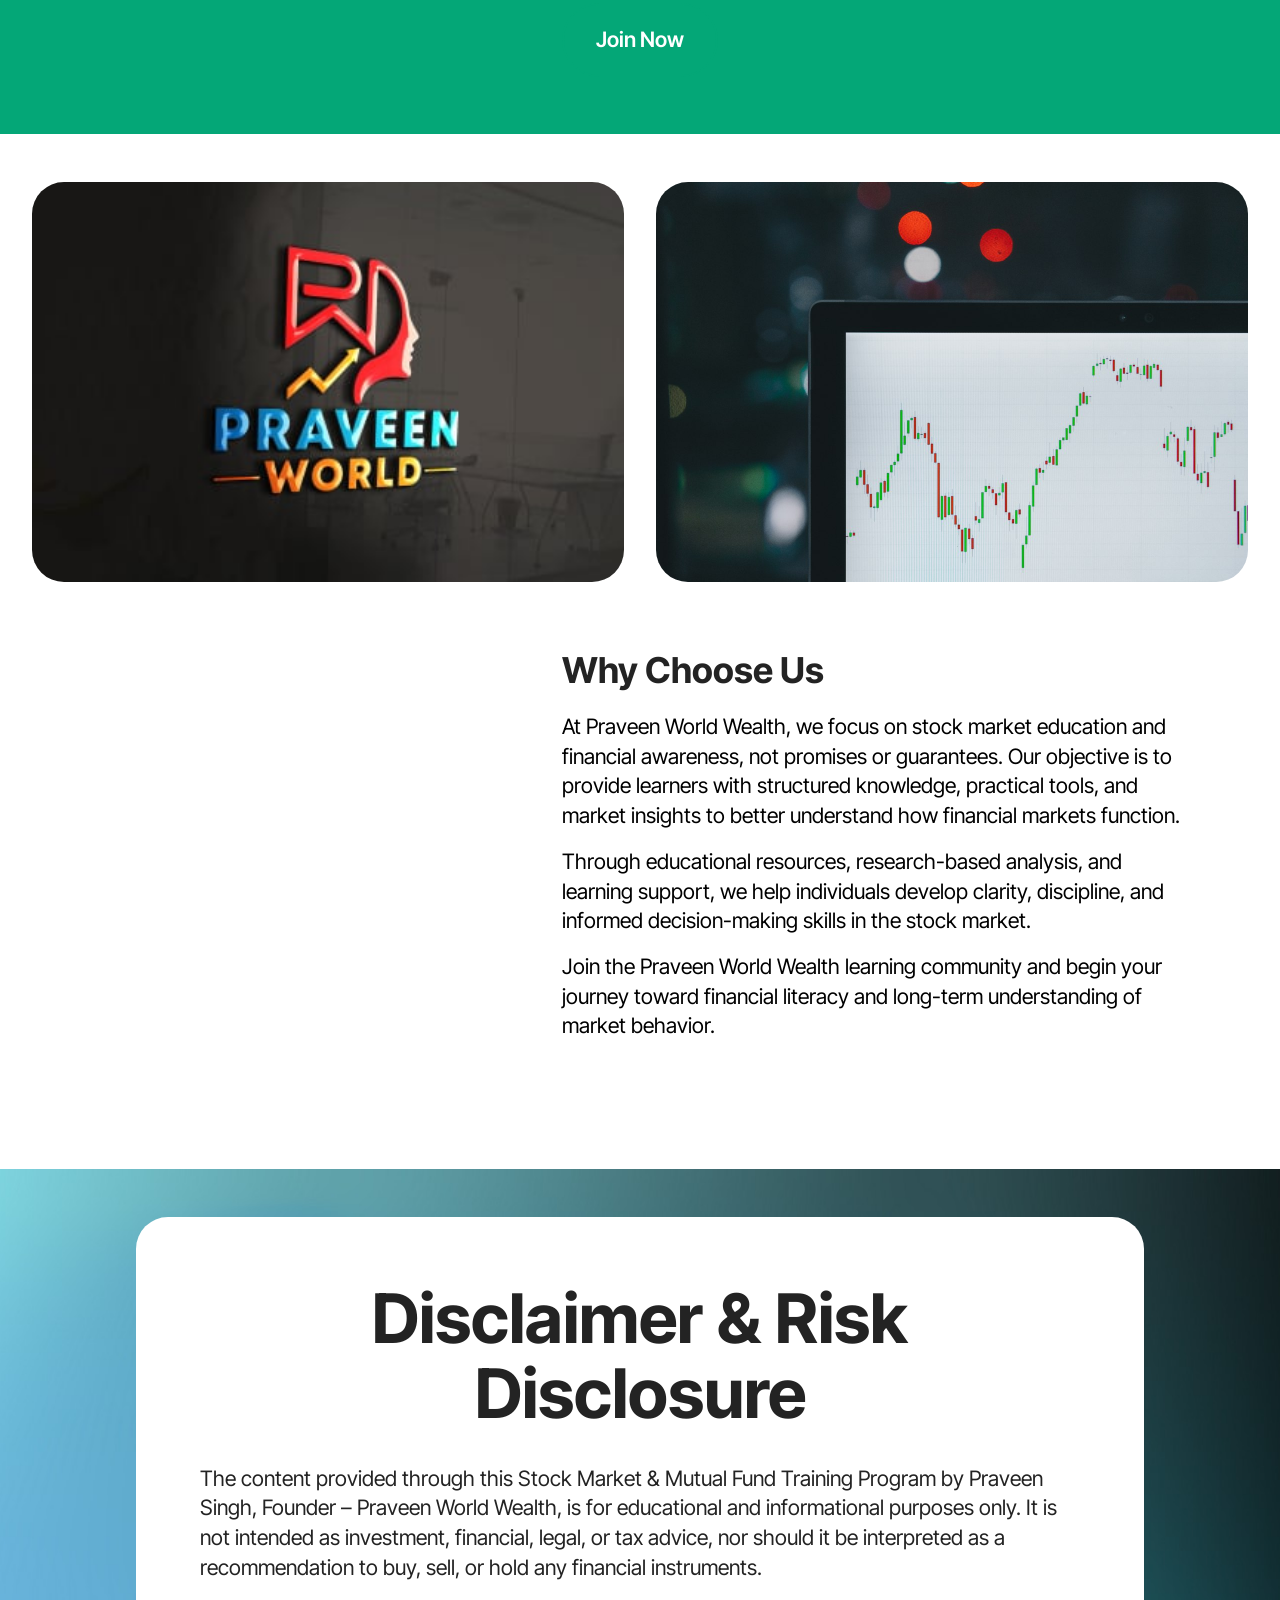
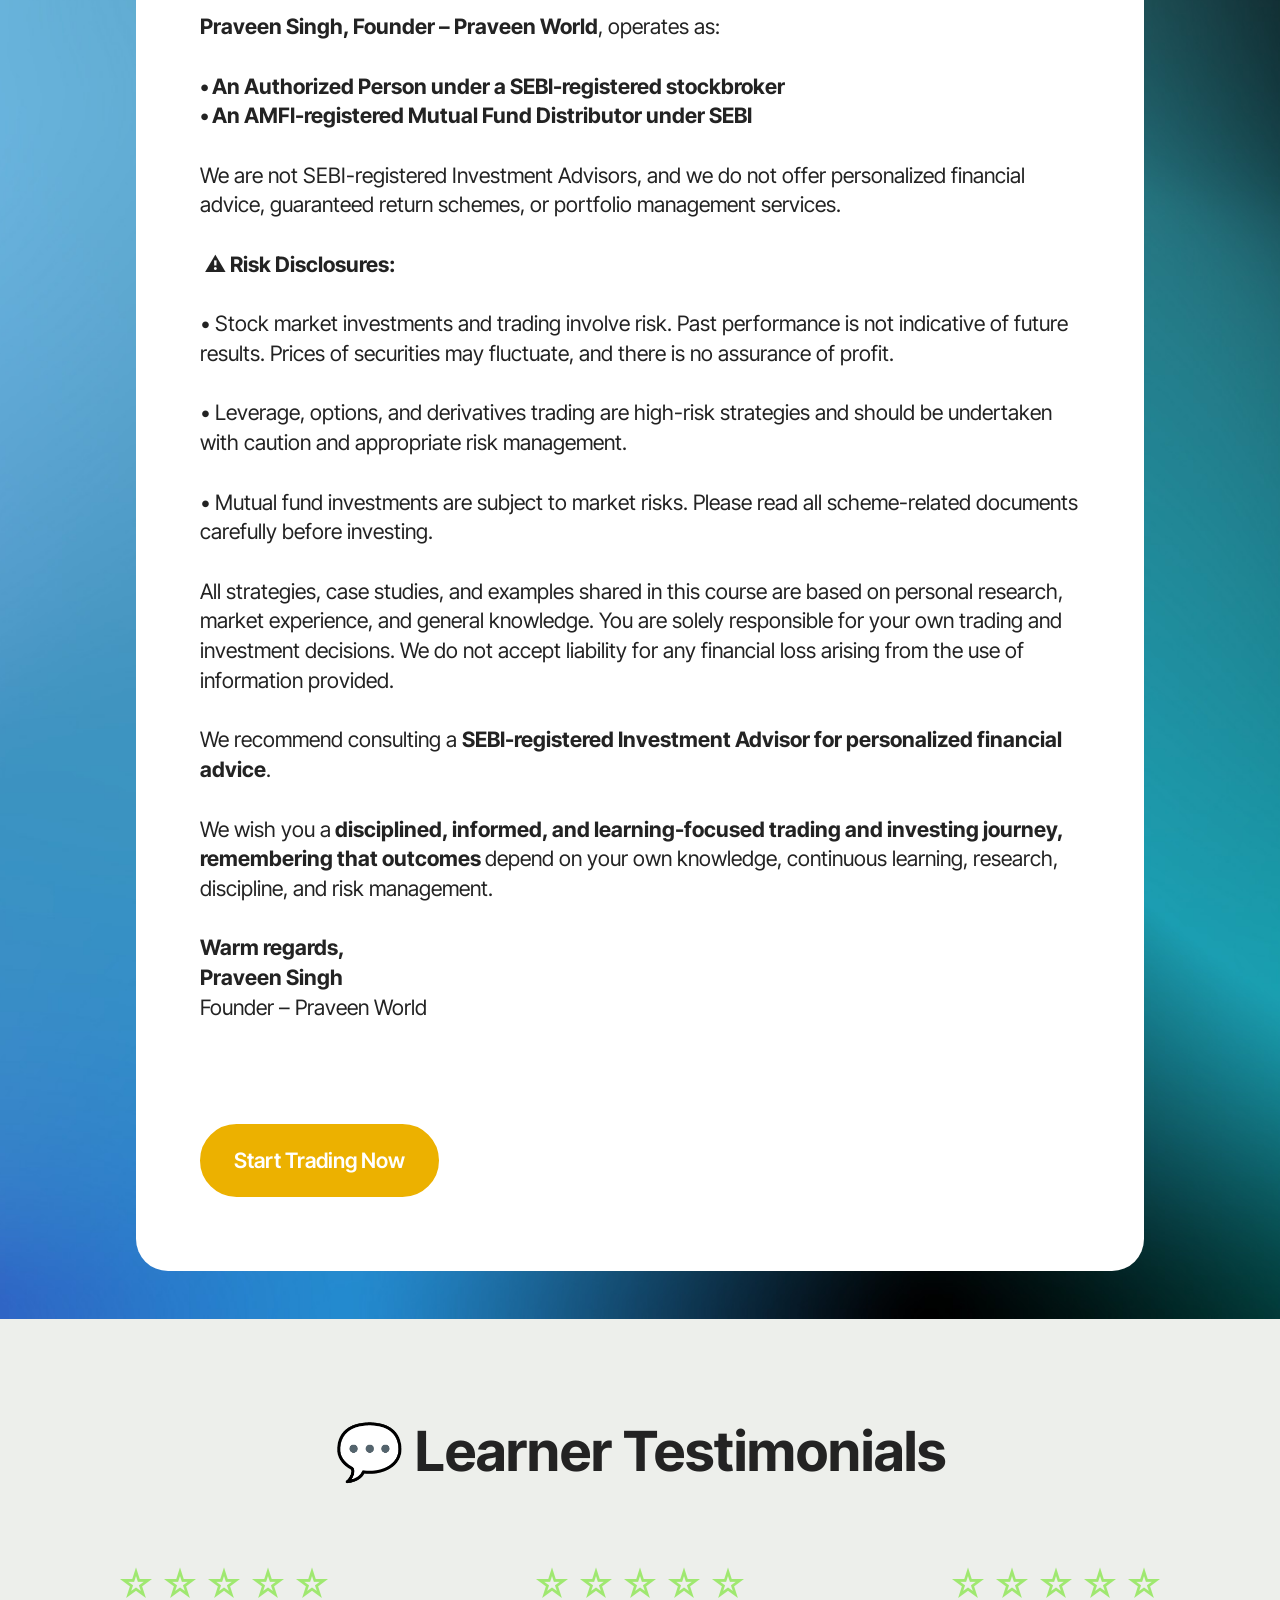
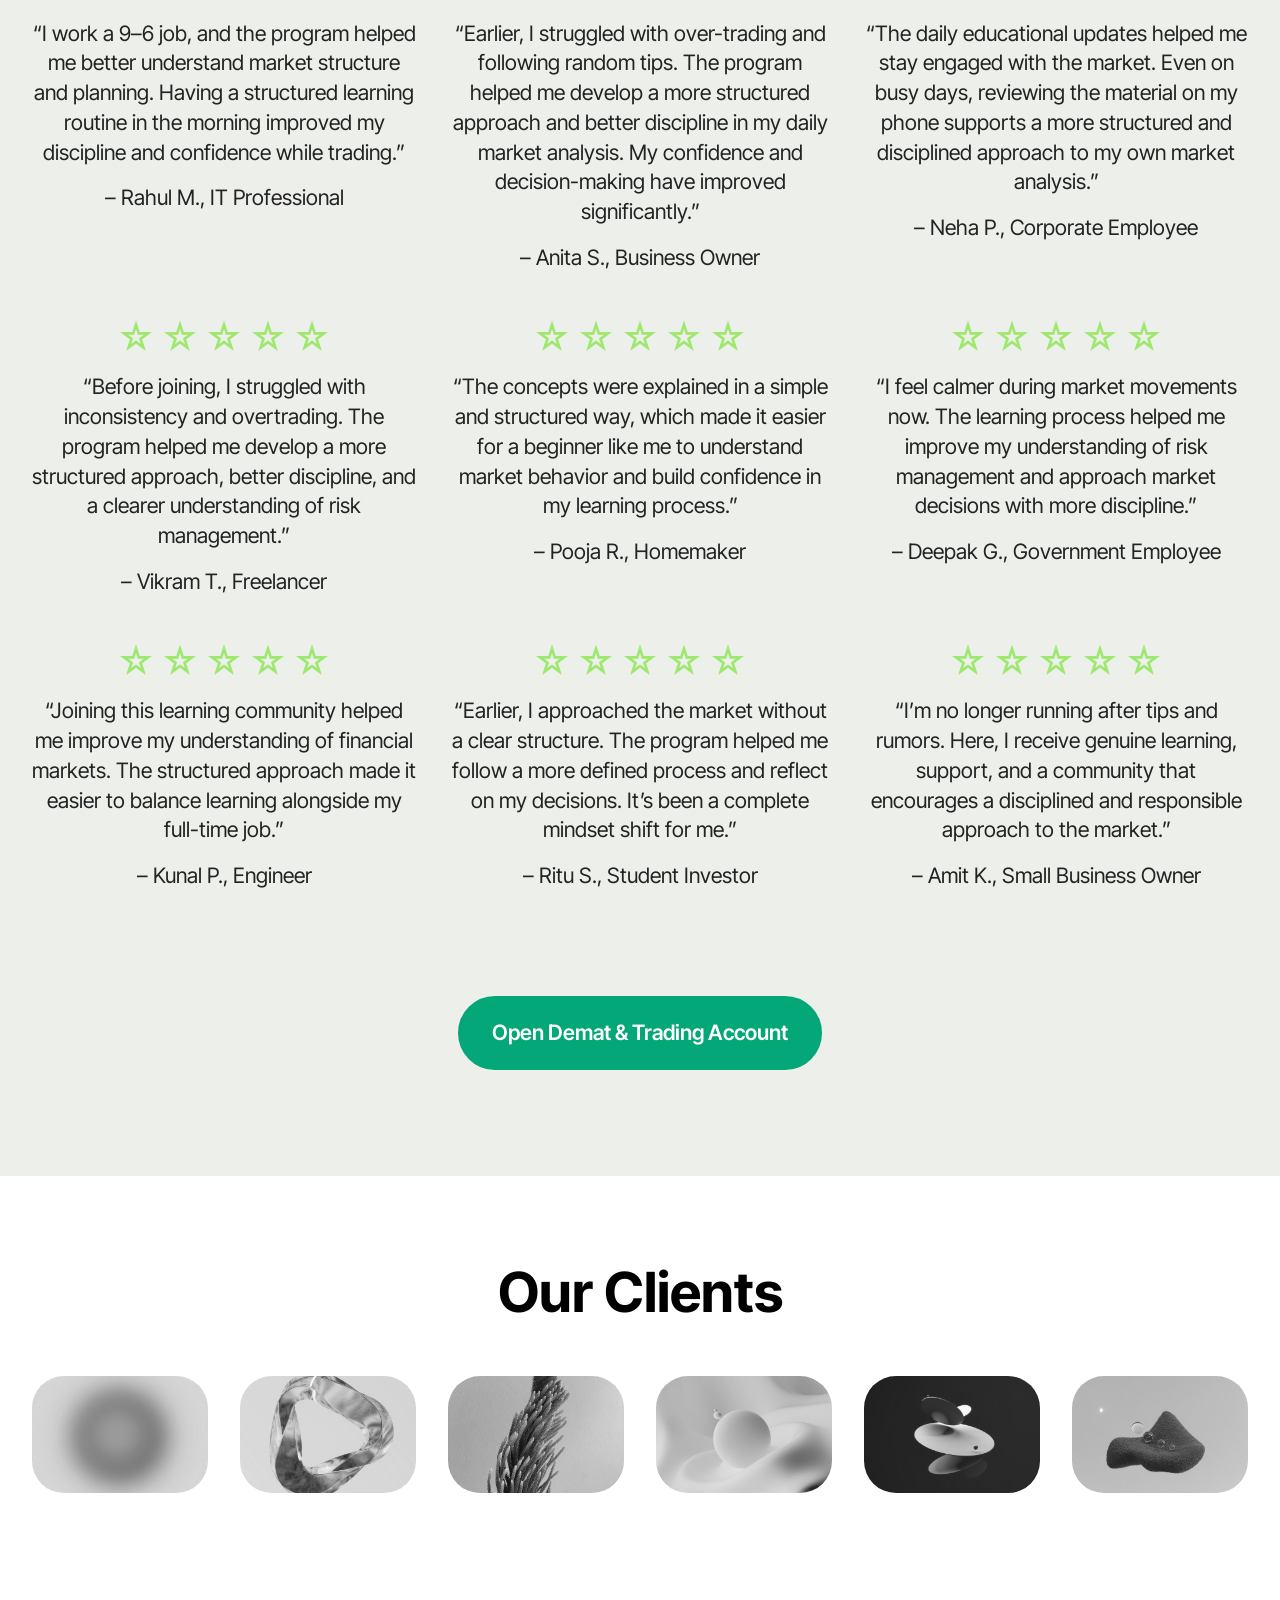
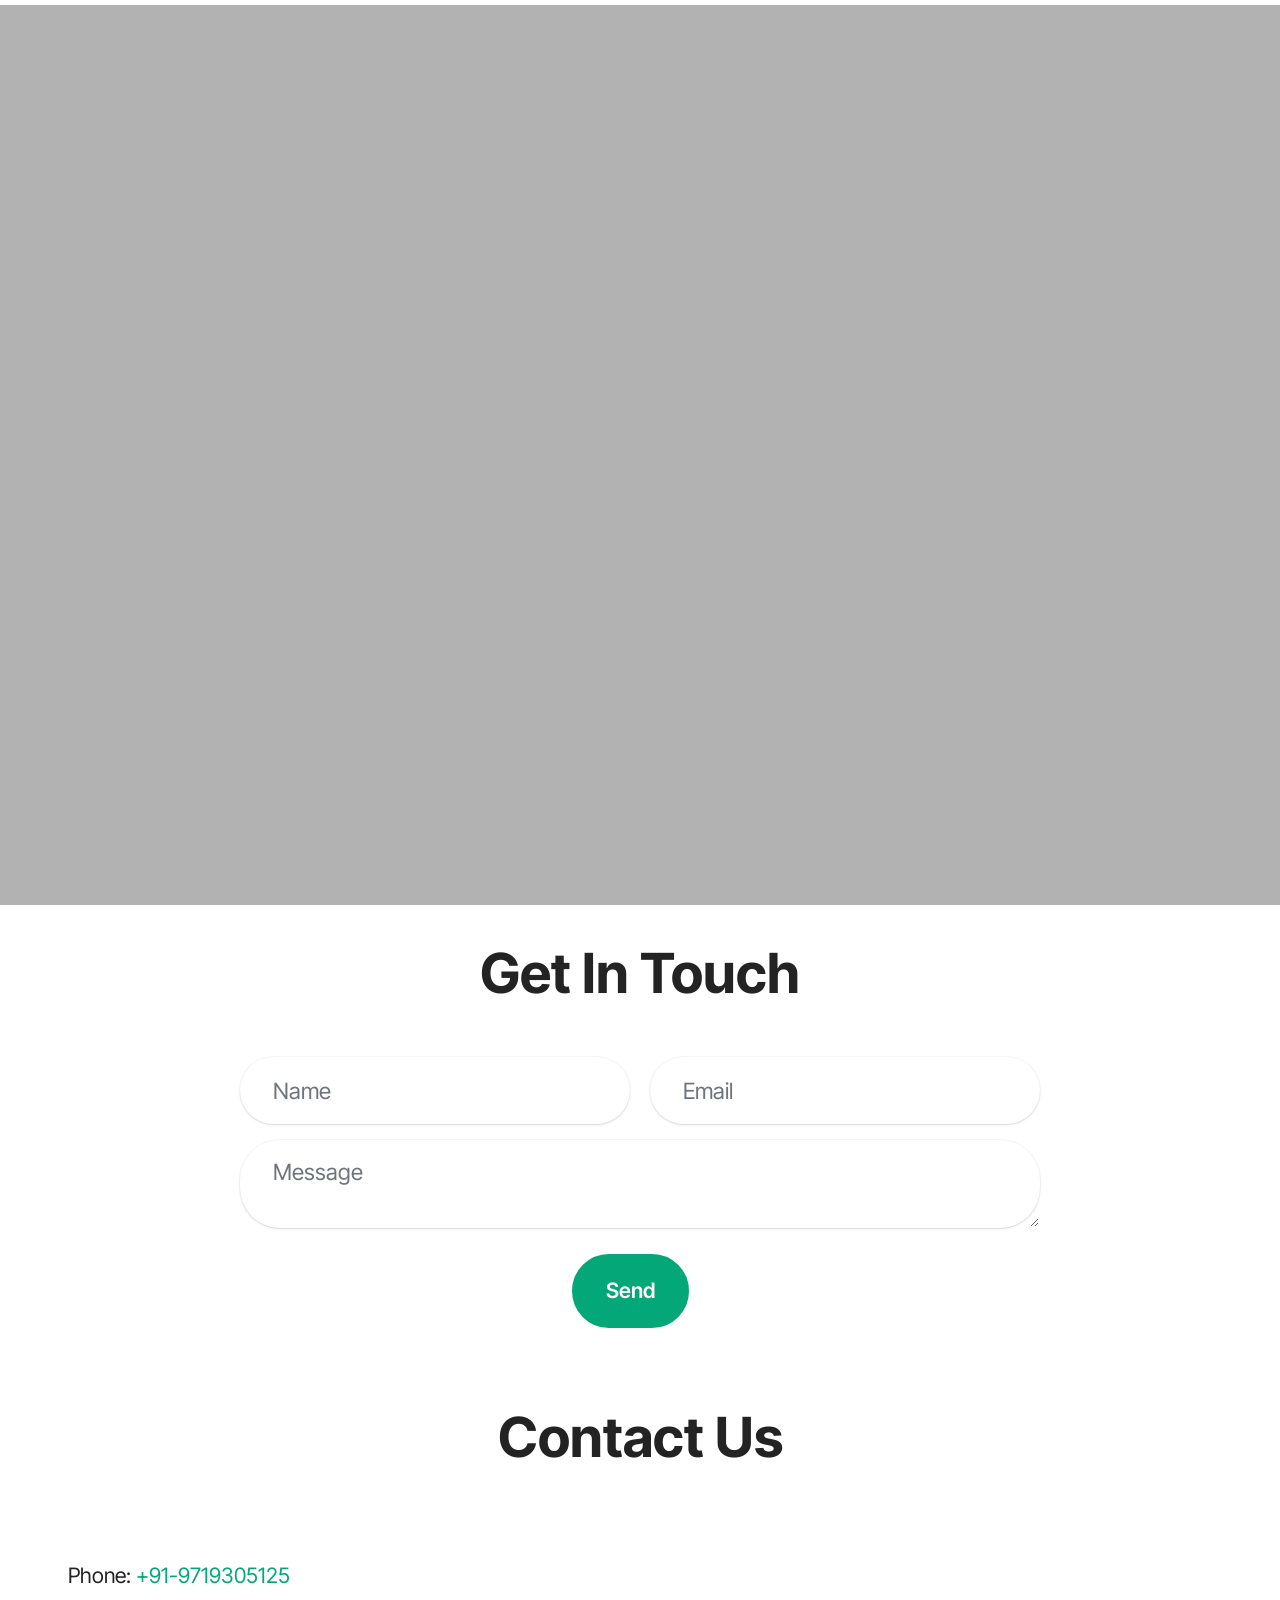
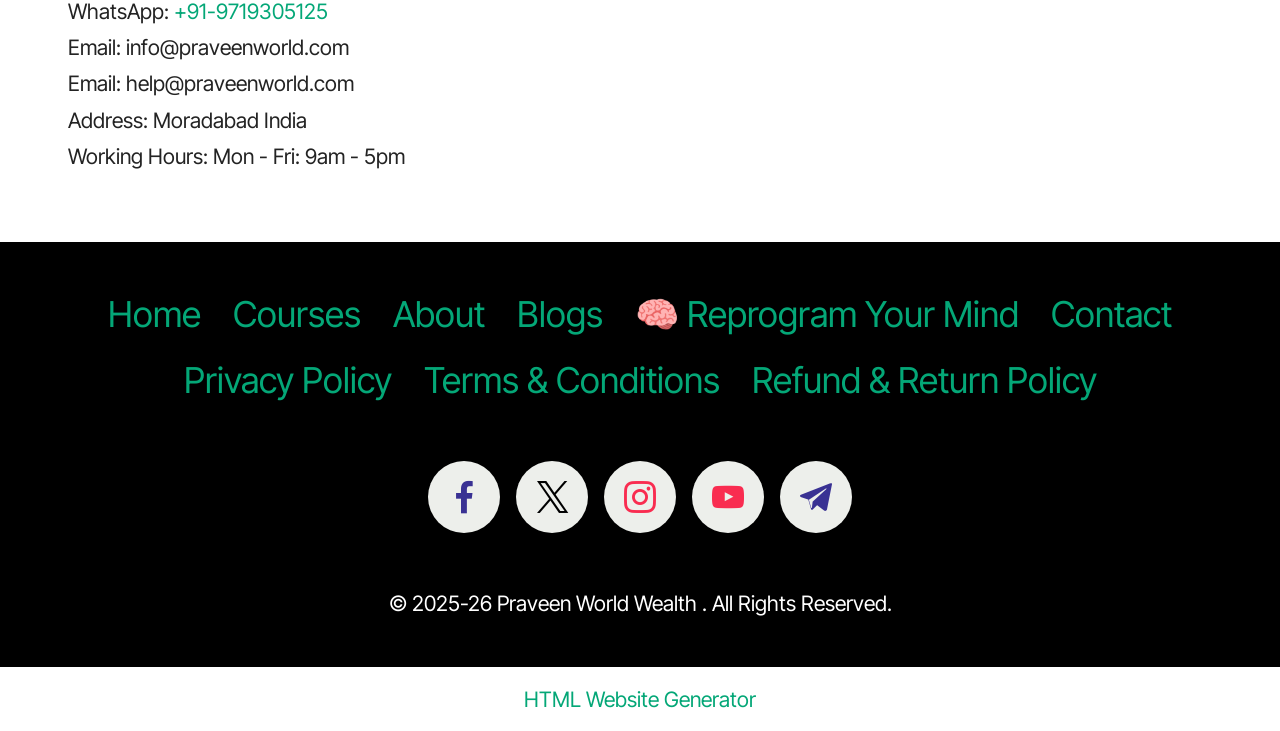
==== commit 3920aefe: "gh-pages" ====
--- a/index.html
+++ b/index.html
@@ -23,7 +23,7 @@
   <link rel="stylesheet" href="assets/theme/css/style.css">
   <link rel="preload" href="https://fonts.googleapis.com/css2?family=Inter+Tight:wght@400;700&display=swap&display=swap" as="style" onload="this.onload=null;this.rel='stylesheet'">
   <noscript><link rel="stylesheet" href="https://fonts.googleapis.com/css2?family=Inter+Tight:wght@400;700&display=swap&display=swap"></noscript>
-  <link rel="preload" as="style" href="assets/mobirise/css/mbr-additional.css?v=tAvEdQ"><link rel="stylesheet" href="assets/mobirise/css/mbr-additional.css?v=tAvEdQ" type="text/css">
+  <link rel="preload" as="style" href="assets/mobirise/css/mbr-additional.css?v=Wv11Bx"><link rel="stylesheet" href="assets/mobirise/css/mbr-additional.css?v=Wv11Bx" type="text/css">
 
   
   
@@ -341,11 +341,11 @@
     <div class="container-fluid">
         <div class="row justify-content-center">
             <div class="col-12 col-md-10 col-lg-12">
-                <div class="carousel slide" id="viOI4plbRM" data-ride="carousel" data-bs-ride="carousel" data-interval="3000" data-bs-interval="3000">
+                <div class="carousel slide" id="viOKIVLamf" data-ride="carousel" data-bs-ride="carousel" data-interval="3000" data-bs-interval="3000">
                     <ol class="carousel-indicators">
-                        <li data-slide-to="0" data-bs-slide-to="0" class="active" data-target="#viOI4plbRM" data-bs-target="#viOI4plbRM"></li>
-                        <li data-slide-to="1" data-bs-slide-to="1" data-target="#viOI4plbRM" data-bs-target="#viOI4plbRM"></li>
-                        <li data-slide-to="2" data-bs-slide-to="2" data-target="#viOI4plbRM" data-bs-target="#viOI4plbRM"></li>
+                        <li data-slide-to="0" data-bs-slide-to="0" class="active" data-target="#viOKIVLamf" data-bs-target="#viOKIVLamf"></li>
+                        <li data-slide-to="1" data-bs-slide-to="1" data-target="#viOKIVLamf" data-bs-target="#viOKIVLamf"></li>
+                        <li data-slide-to="2" data-bs-slide-to="2" data-target="#viOKIVLamf" data-bs-target="#viOKIVLamf"></li>
                     </ol>
                     <div class="carousel-inner">
                         <div class="carousel-item slider-image item active">
@@ -384,11 +384,11 @@
                             </div>
                         </div>
                     </div>
-                    <a class="carousel-control carousel-control-prev" role="button" data-slide="prev" data-bs-slide="prev" href="#viOI4plbRM">
+                    <a class="carousel-control carousel-control-prev" role="button" data-slide="prev" data-bs-slide="prev" href="#viOKIVLamf">
                         <span class="mobi-mbri mobi-mbri-arrow-prev" aria-hidden="true"></span>
                         <span class="sr-only visually-hidden">Previous</span>
                     </a>
-                    <a class="carousel-control carousel-control-next" role="button" data-slide="next" data-bs-slide="next" href="#viOI4plbRM">
+                    <a class="carousel-control carousel-control-next" role="button" data-slide="next" data-bs-slide="next" href="#viOKIVLamf">
                         <span class="mobi-mbri mobi-mbri-arrow-next" aria-hidden="true"></span>
                         <span class="sr-only visually-hidden">Next</span>
                     </a>
@@ -404,11 +404,7 @@
     <div class="container-fluid">
         <div class="row justify-content-center">
             <div class="col-12 content-head">
-                <div class="mbr-section-head mb-5">
-                    <h4 class="mbr-section-title mbr-fonts-style align-center mb-0 display-2"><strong>Stock Market Trading &amp; Investing – Educational Courses</strong></h4>
-                    
-                    
-                </div>
+                
             </div>
         </div>
         <div class="row">
@@ -417,12 +413,7 @@
                     <div class="item-img">
                         <img src="assets/images/mbr-561x396.jpg" alt="">
                     </div>
-                    <div class="item-content">
-                        <h5 class="item-title mbr-fonts-style display-7"><strong>Basic Technical Analysis (Educational Module)</strong></h5>
-                        <h6 class="item-subtitle mbr-fonts-style display-7"><strong>₹</strong>&nbsp;12549</h6>
-                        
-                        <div class="mbr-section-btn item-footer"><a href="https://rzp.io/rzp/ZYNcicI6" class="btn item-btn btn-primary display-7" target="_blank">Enroll Now</a></div>
-                    </div>
+                    
 
                 </div>
             </div>
@@ -431,12 +422,7 @@
                     <div class="item-img">
                         <img src="assets/images/mbr-561x374.jpg" alt="" data-slide-to="2">
                     </div>
-                    <div class="item-content">
-                        <h5 class="item-title mbr-fonts-style display-7"><strong>Intermediate Technical Analysis (Educational Module)</strong></h5>
-                        <h6 class="item-subtitle mbr-fonts-style display-7"><strong>₹</strong>&nbsp;24989</h6>
-                        
-                        <div class="mbr-section-btn item-footer"><a href="https://rzp.io/rzp/ZYNcicI6" class="btn item-btn btn-primary display-7" target="_blank">Enroll Now</a></div>
-                    </div>
+                    
                 </div>
             </div>
             <div class="item features-image col-12 col-md-6 col-lg-4">
@@ -444,12 +430,7 @@
                     <div class="item-img">
                         <img src="assets/images/mbr-1-561x374.jpg" alt="" data-bs-slide-to="3" data-slide-to="3">
                     </div>
-                    <div class="item-content">
-                        <h5 class="item-title mbr-fonts-style display-7"><strong>Advanced Technical Analysis (Educational Module)</strong></h5>
-                        <h6 class="item-subtitle mbr-fonts-style display-7"><strong>₹</strong>&nbsp;34989</h6>
-                        
-                        <div class="mbr-section-btn item-footer"><a href="https://rzp.io/rzp/ZYNcicI6" class="btn item-btn btn-primary display-7" target="_blank">Enroll Now</a></div>
-                    </div>
+                    
                 </div>
             </div>
         </div>
@@ -472,12 +453,10 @@
             </div>
             <div class="col-12 col-lg col-md-12">
               <div class="text-wrapper align-left">
-                <h5 class="mbr-section-title mbr-fonts-style mb-4 display-5"><div><strong>Our All-in-One Stock Market Learning Program&nbsp;</strong></div></h5>
-                <p class="price mbr-fonts-style mb-4 display-7"><strong>₹</strong>&nbsp;44959.00
-                </p>
-                <p class="mbr-text mbr-fonts-style mb-4 display-7">An All-in-One Educational Package covering Intraday, Swing, and Positional Trading concepts, along with Investing fundamentals.
-                </p>
-                <div class="mbr-section-btn mt-3"><a class="btn btn-lg btn-primary display-7" href="https://rzp.io/rzp/ZYNcicI6" target="_blank">ALL IN ONE JUST&nbsp;₹ 44,959/-</a></div>
+                
+                
+                
+                
               </div>
             </div>
           </div>
@@ -966,7 +945,7 @@
         </div>
         <div class="row justify-content-center">
             <div class="col-lg-8 mx-auto mbr-form" data-form-type="formoid">
-                <form action="https://mobirise.eu/" method="POST" class="mbr-form form-with-styler" data-form-title="Form Name"><input type="hidden" name="email" data-form-email="true" value="Dh8gt0+P/u7iBb28t3I1djM+su49g7S2Wd1M26c1QmScMfByaq4Yhdv11o4ZPeJN2YKFhViHwx1wZW7u6HEiOpIBR6H/xpzTqzvHMhMh0sPity3g0jT+MUTf9cWuNxkR">
+                <form action="https://mobirise.eu/" method="POST" class="mbr-form form-with-styler" data-form-title="Form Name"><input type="hidden" name="email" data-form-email="true" value="LtNnASzKYHnpNb7SuM0OjSHijnqOaxTMjJv29W6Co1KwLPyvZRlLK3r4EOsSlxC8hDmbn58anvQN/xDHL65yr5PWnw24vc4RG+lfk4nWhcHUx1fOzPjrfGSq01SQhzgy">
                     <div class="row">
                         <div hidden="hidden" data-form-alert="" class="alert alert-success col-12">Thanks for filling out the form!</div>
                         <div hidden="hidden" data-form-alert-danger="" class="alert alert-danger col-12">
@@ -1101,7 +1080,7 @@
             </div>
         </div>
     </div>
-</section><section class="display-7" style="padding: 0;align-items: center;justify-content: center;flex-wrap: wrap;    align-content: center;display: flex;position: relative;height: 4rem;"><a href="https://mobiri.se/" style="flex: 1 1;height: 4rem;position: absolute;width: 100%;z-index: 1;"><img alt="" style="height: 4rem;" src="[data-uri]"></a><p style="margin: 0;text-align: center;" class="display-7">&#8204;</p><a style="z-index:1" href="https://mobirise.com/drag-drop-website-builder.html">Drag and Drop Website Builder</a></section><script src="assets/bootstrap/js/bootstrap.bundle.min.js"></script>  <script src="assets/smoothscroll/smooth-scroll.js"></script>  <script src="assets/ytplayer/index.js"></script>  <script src="assets/dropdown/js/navbar-dropdown.js"></script>  <script src="assets/vimeoplayer/player.js"></script>  <script src="assets/theme/js/script.js"></script>  <script src="assets/formoid/formoid.min.js"></script>  
+</section><section class="display-7" style="padding: 0;align-items: center;justify-content: center;flex-wrap: wrap;    align-content: center;display: flex;position: relative;height: 4rem;"><a href="https://mobiri.se/" style="flex: 1 1;height: 4rem;position: absolute;width: 100%;z-index: 1;"><img alt="" style="height: 4rem;" src="[data-uri]"></a><p style="margin: 0;text-align: center;" class="display-7">&#8204;</p><a style="z-index:1" href="https://mobirise.com/html-builder.html">HTML Website Generator</a></section><script src="assets/bootstrap/js/bootstrap.bundle.min.js"></script>  <script src="assets/smoothscroll/smooth-scroll.js"></script>  <script src="assets/ytplayer/index.js"></script>  <script src="assets/dropdown/js/navbar-dropdown.js"></script>  <script src="assets/vimeoplayer/player.js"></script>  <script src="assets/theme/js/script.js"></script>  <script src="assets/formoid/formoid.min.js"></script>  
   
   
 </body>
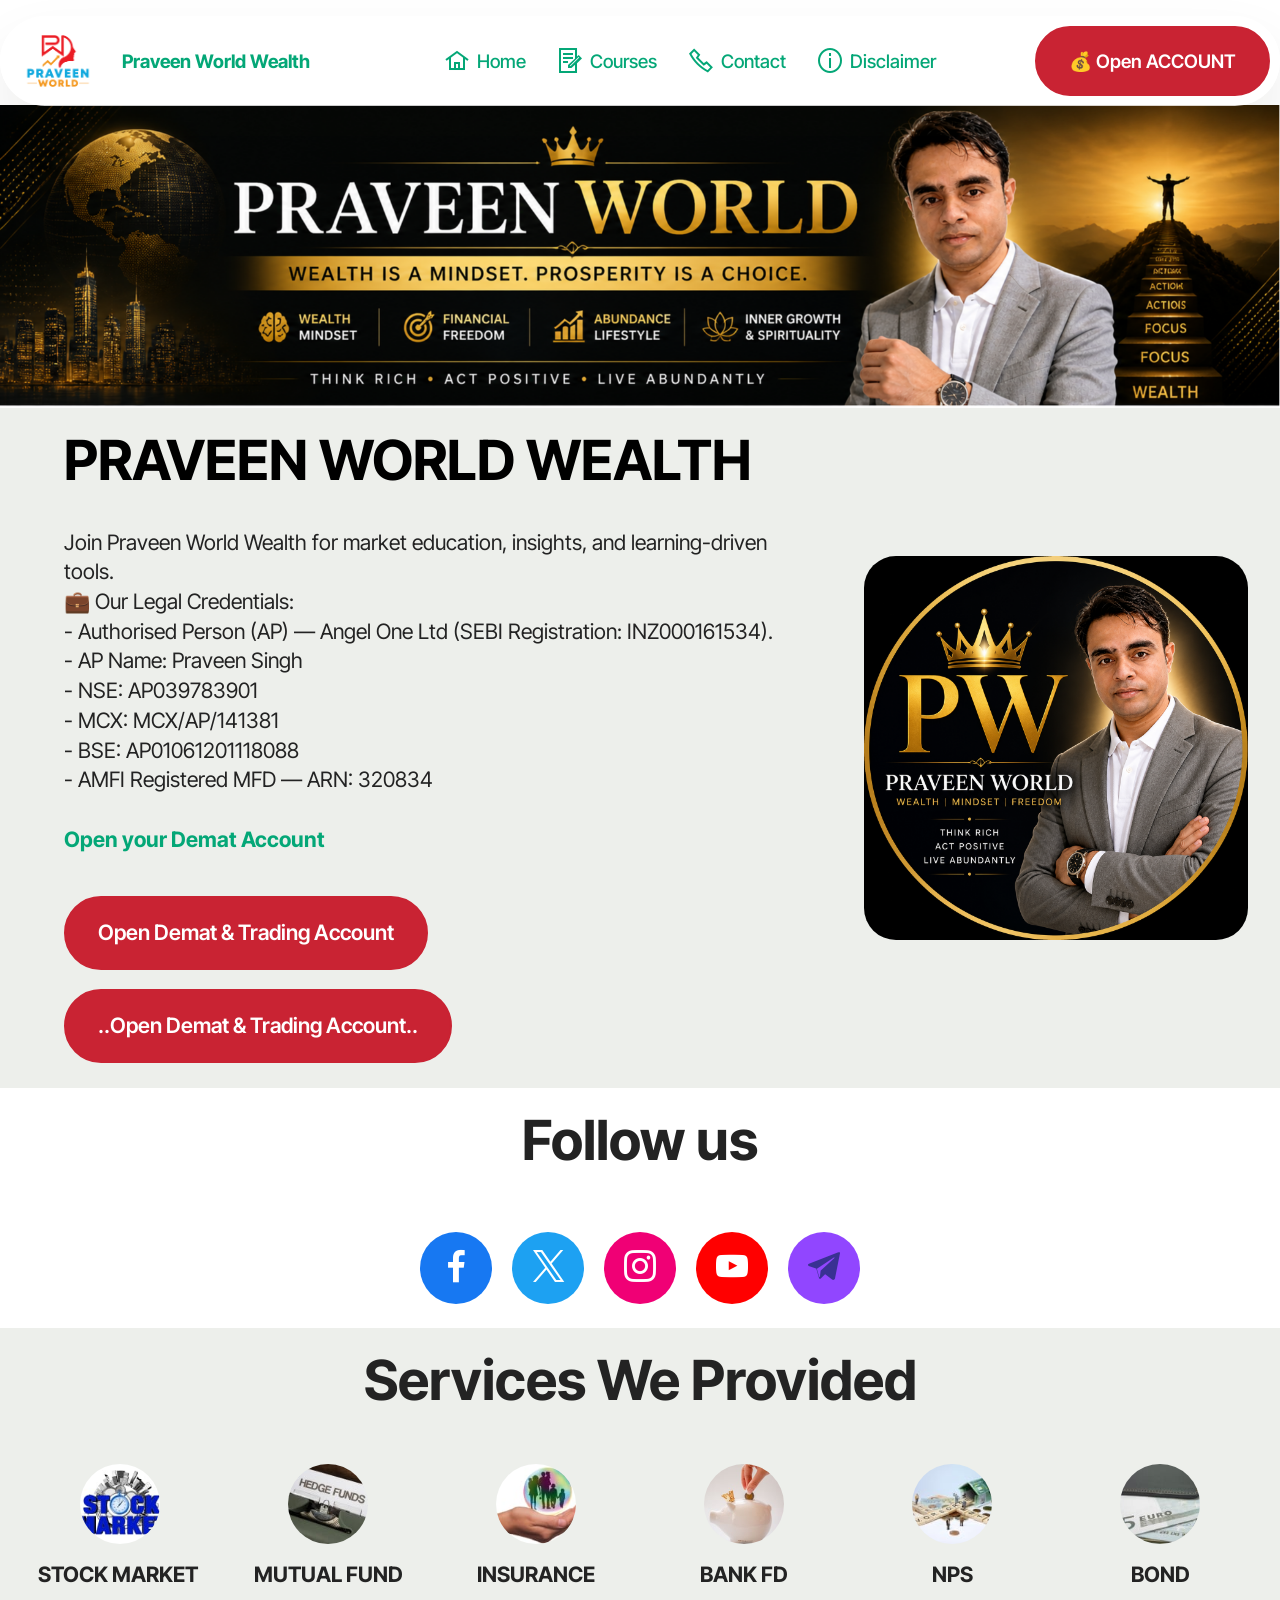
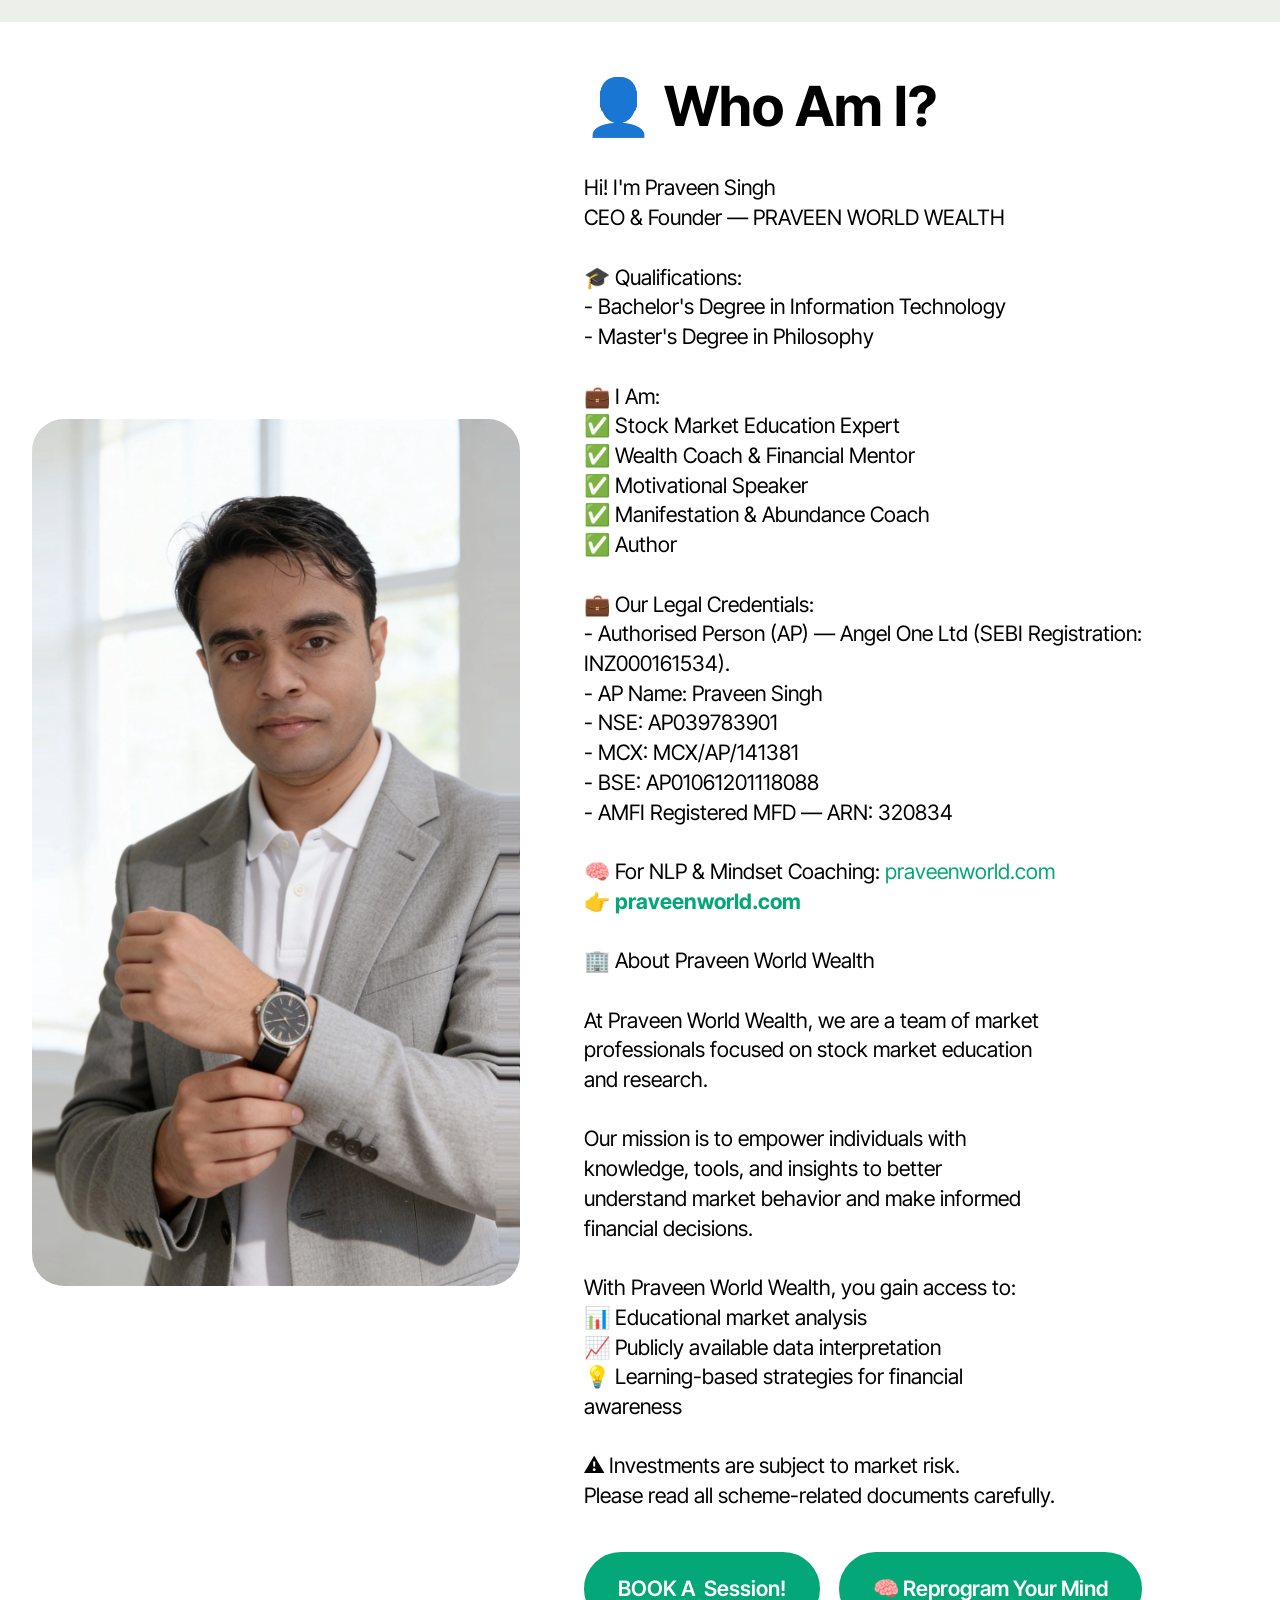
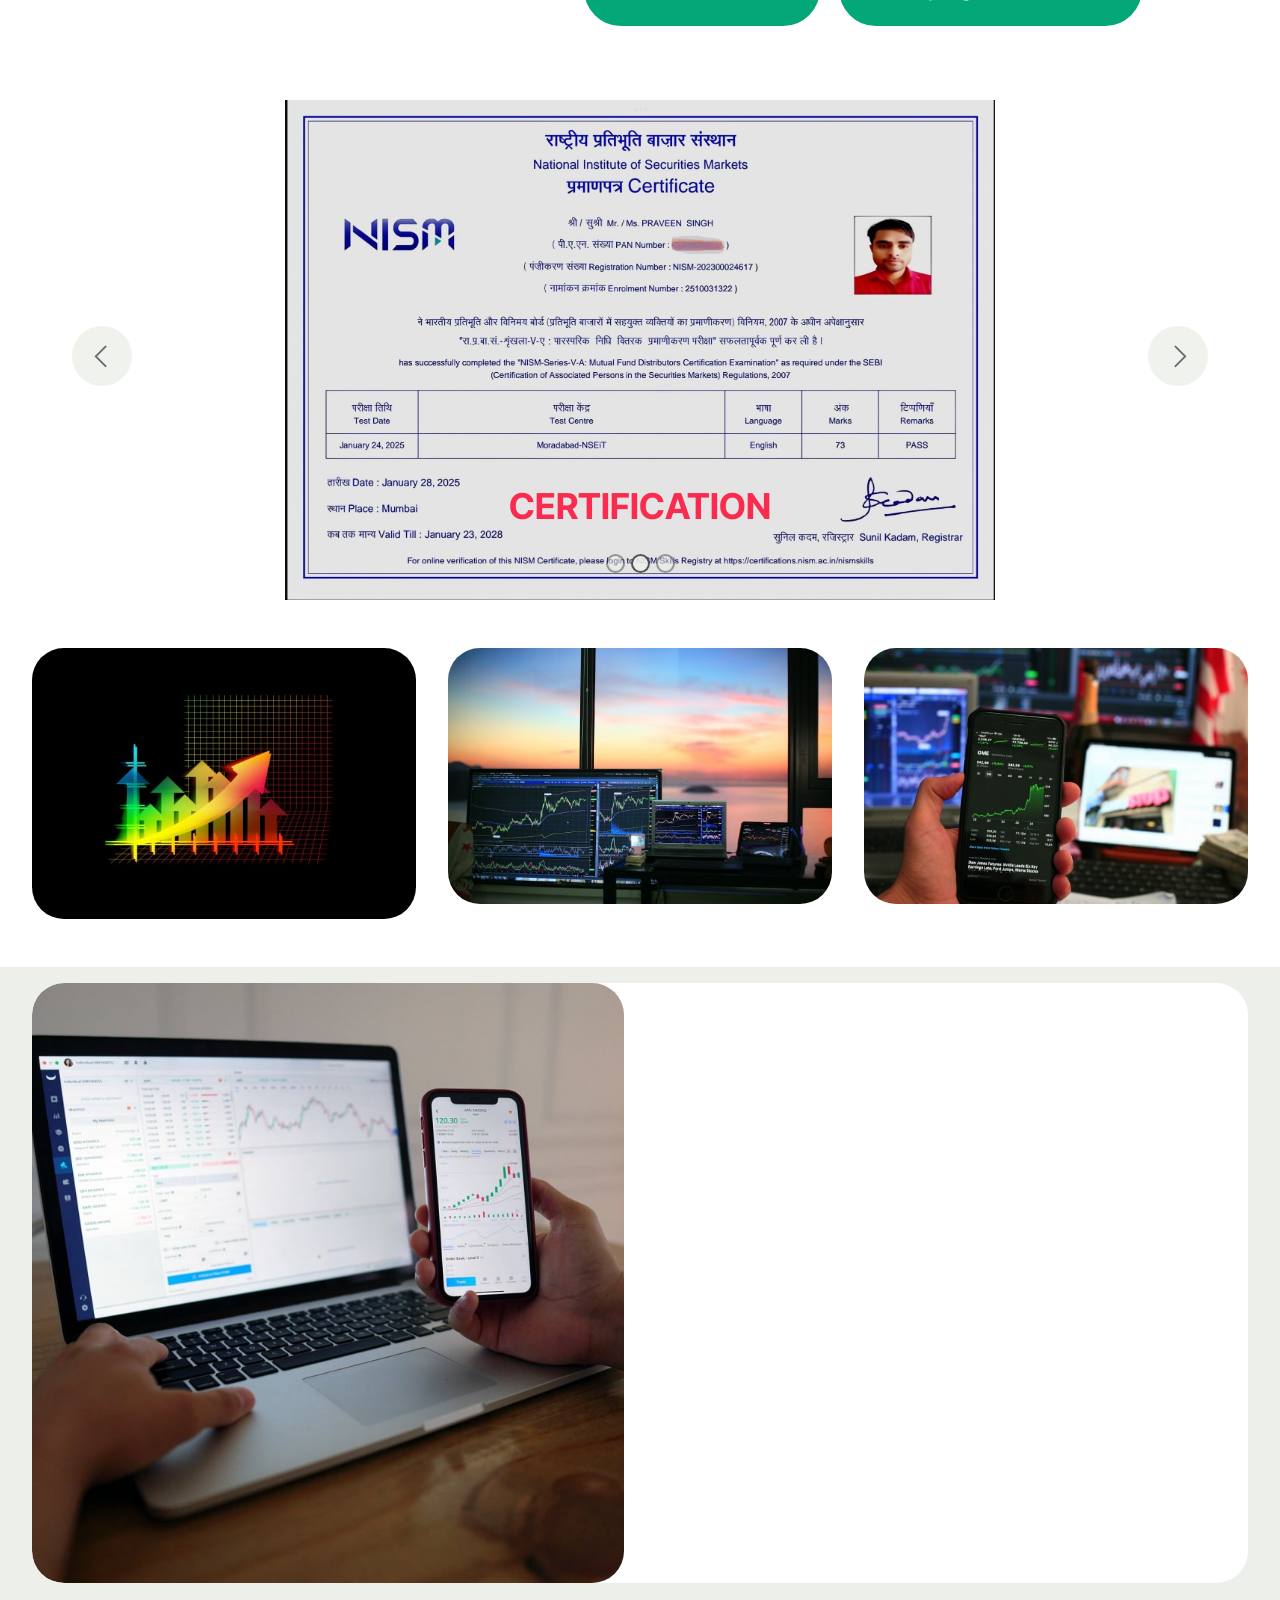
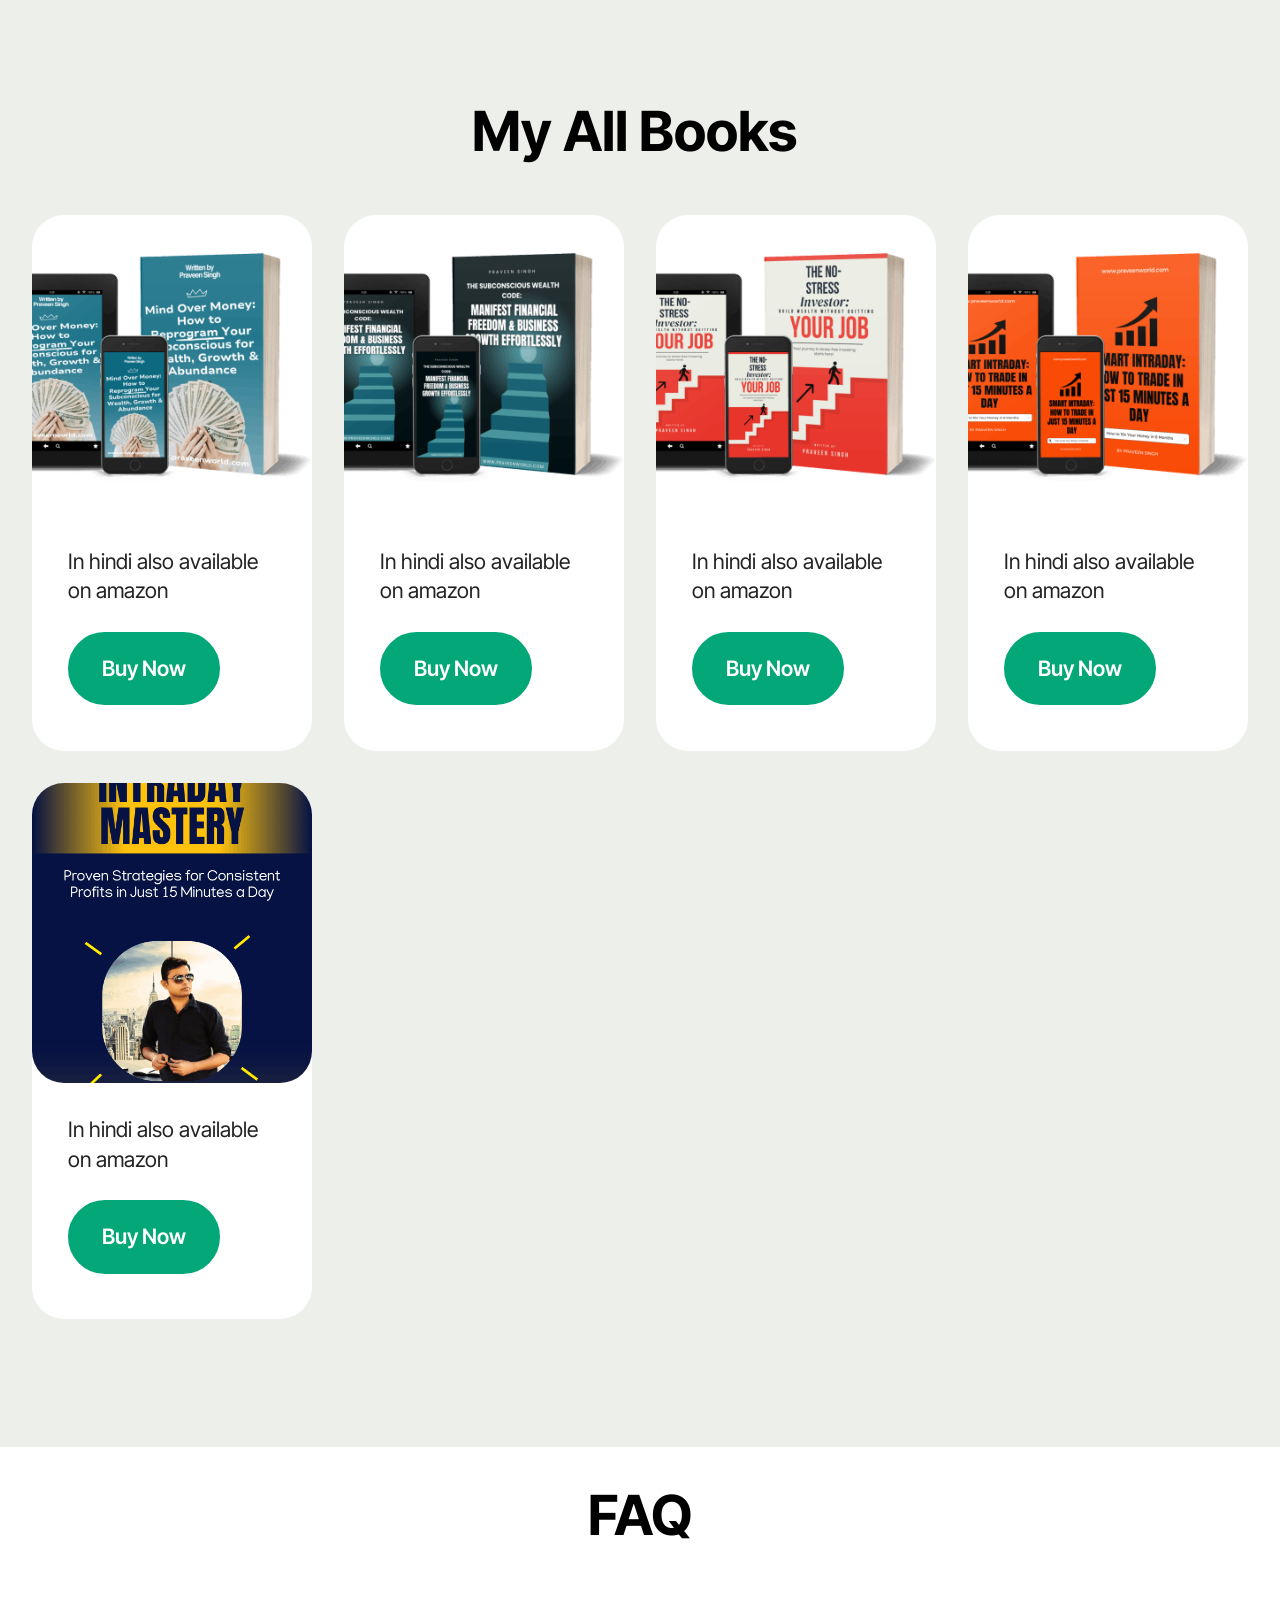
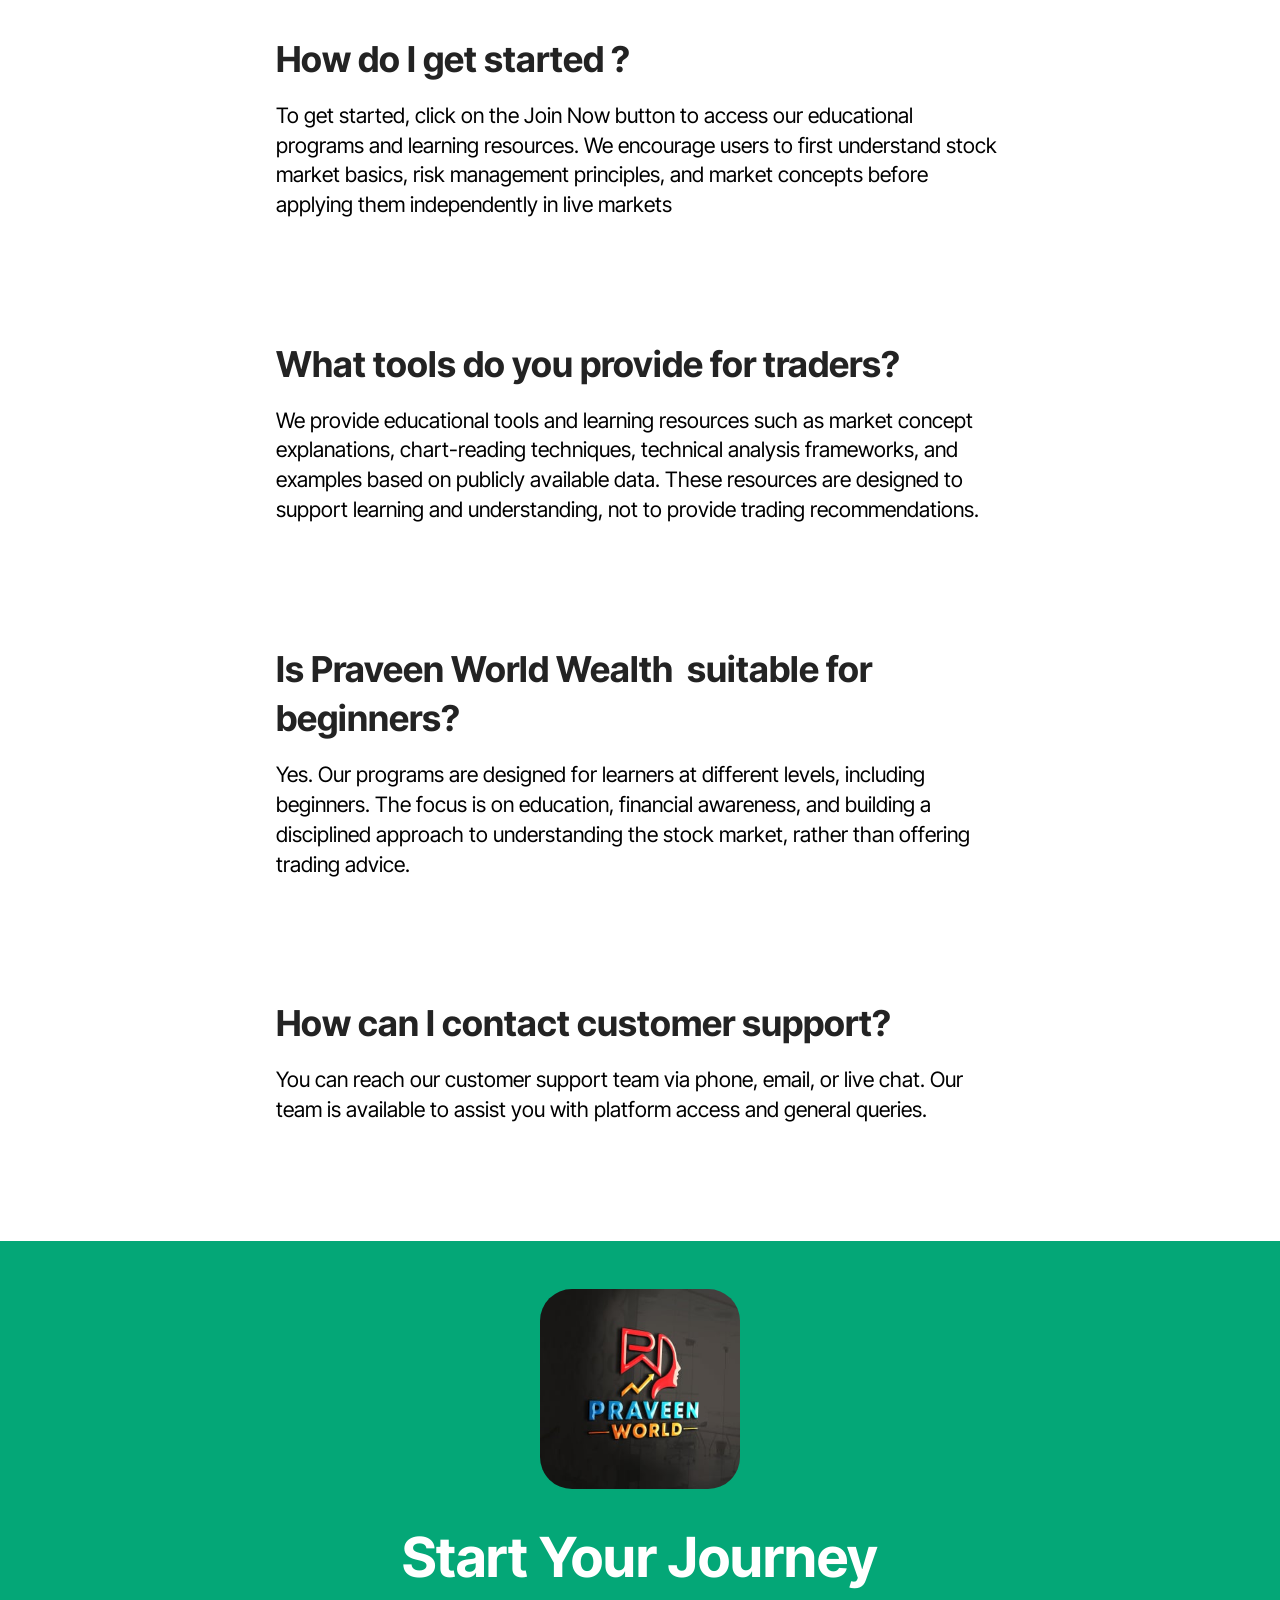
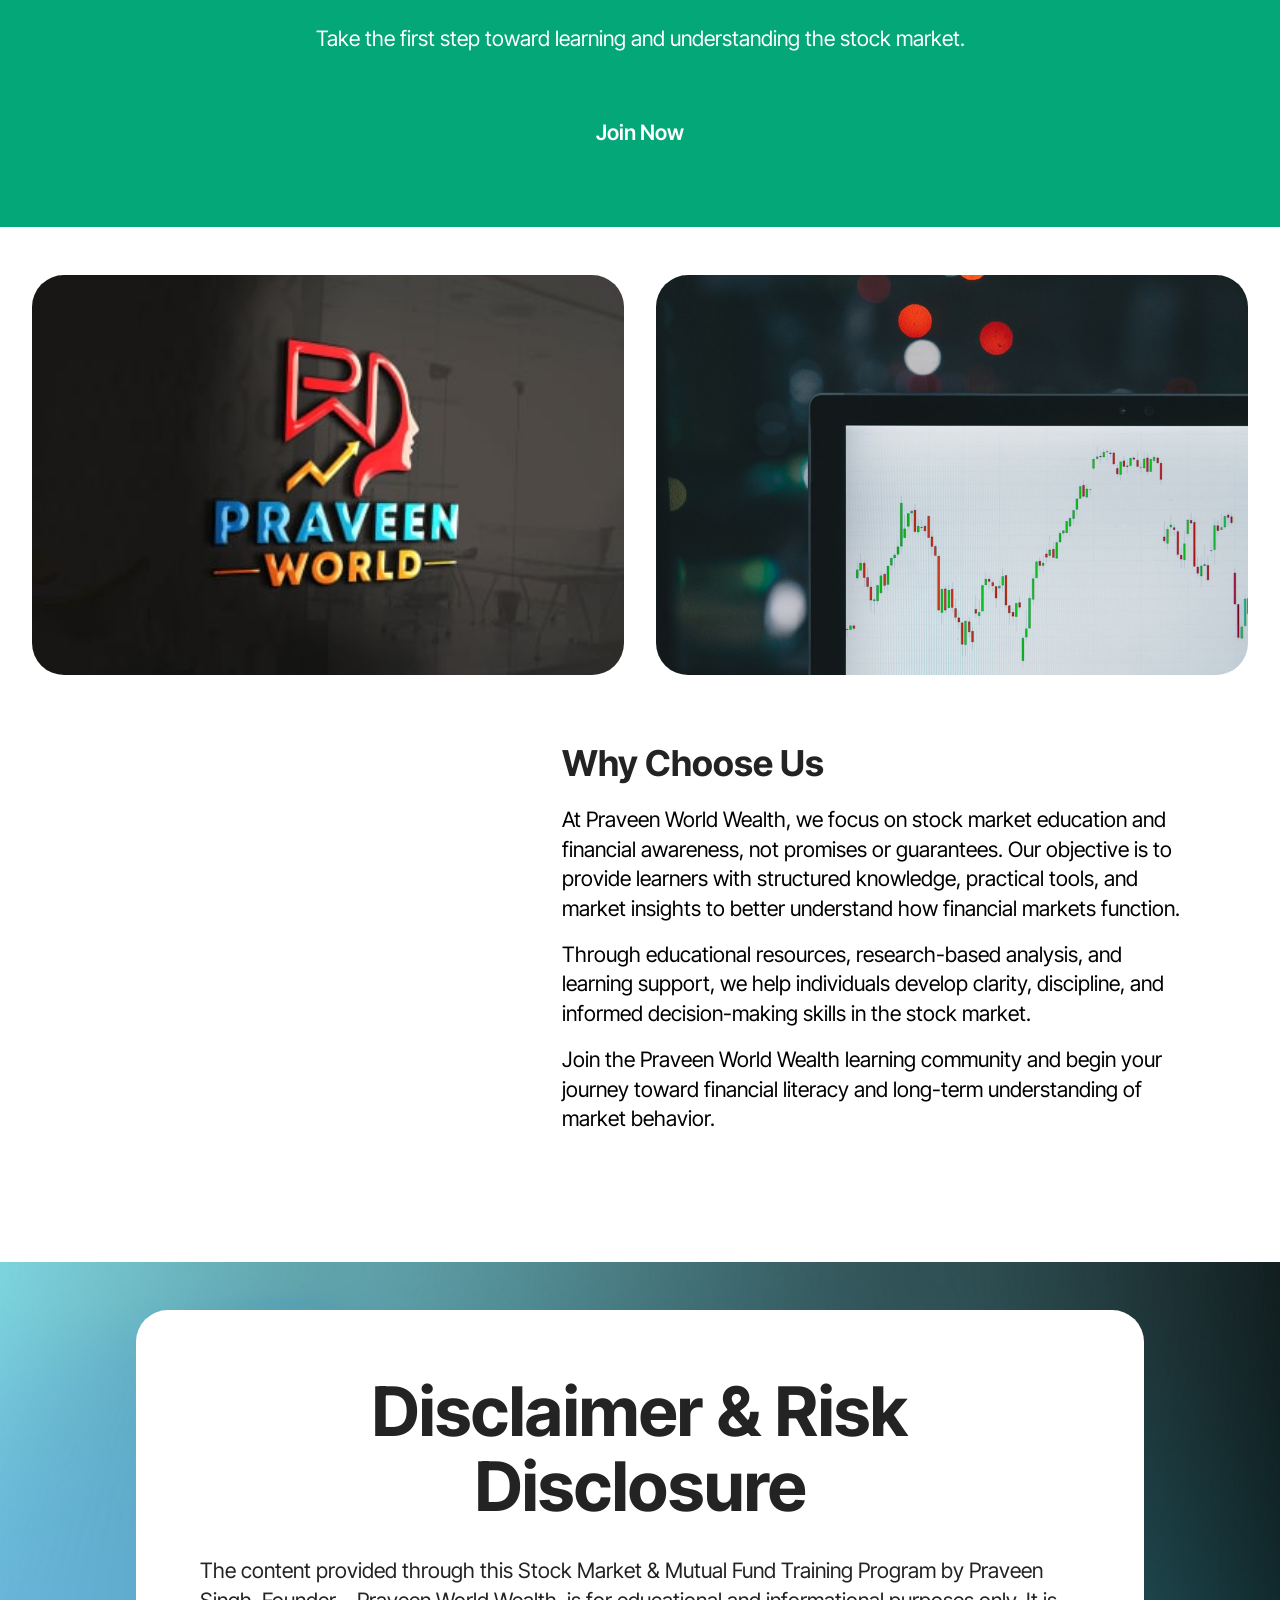
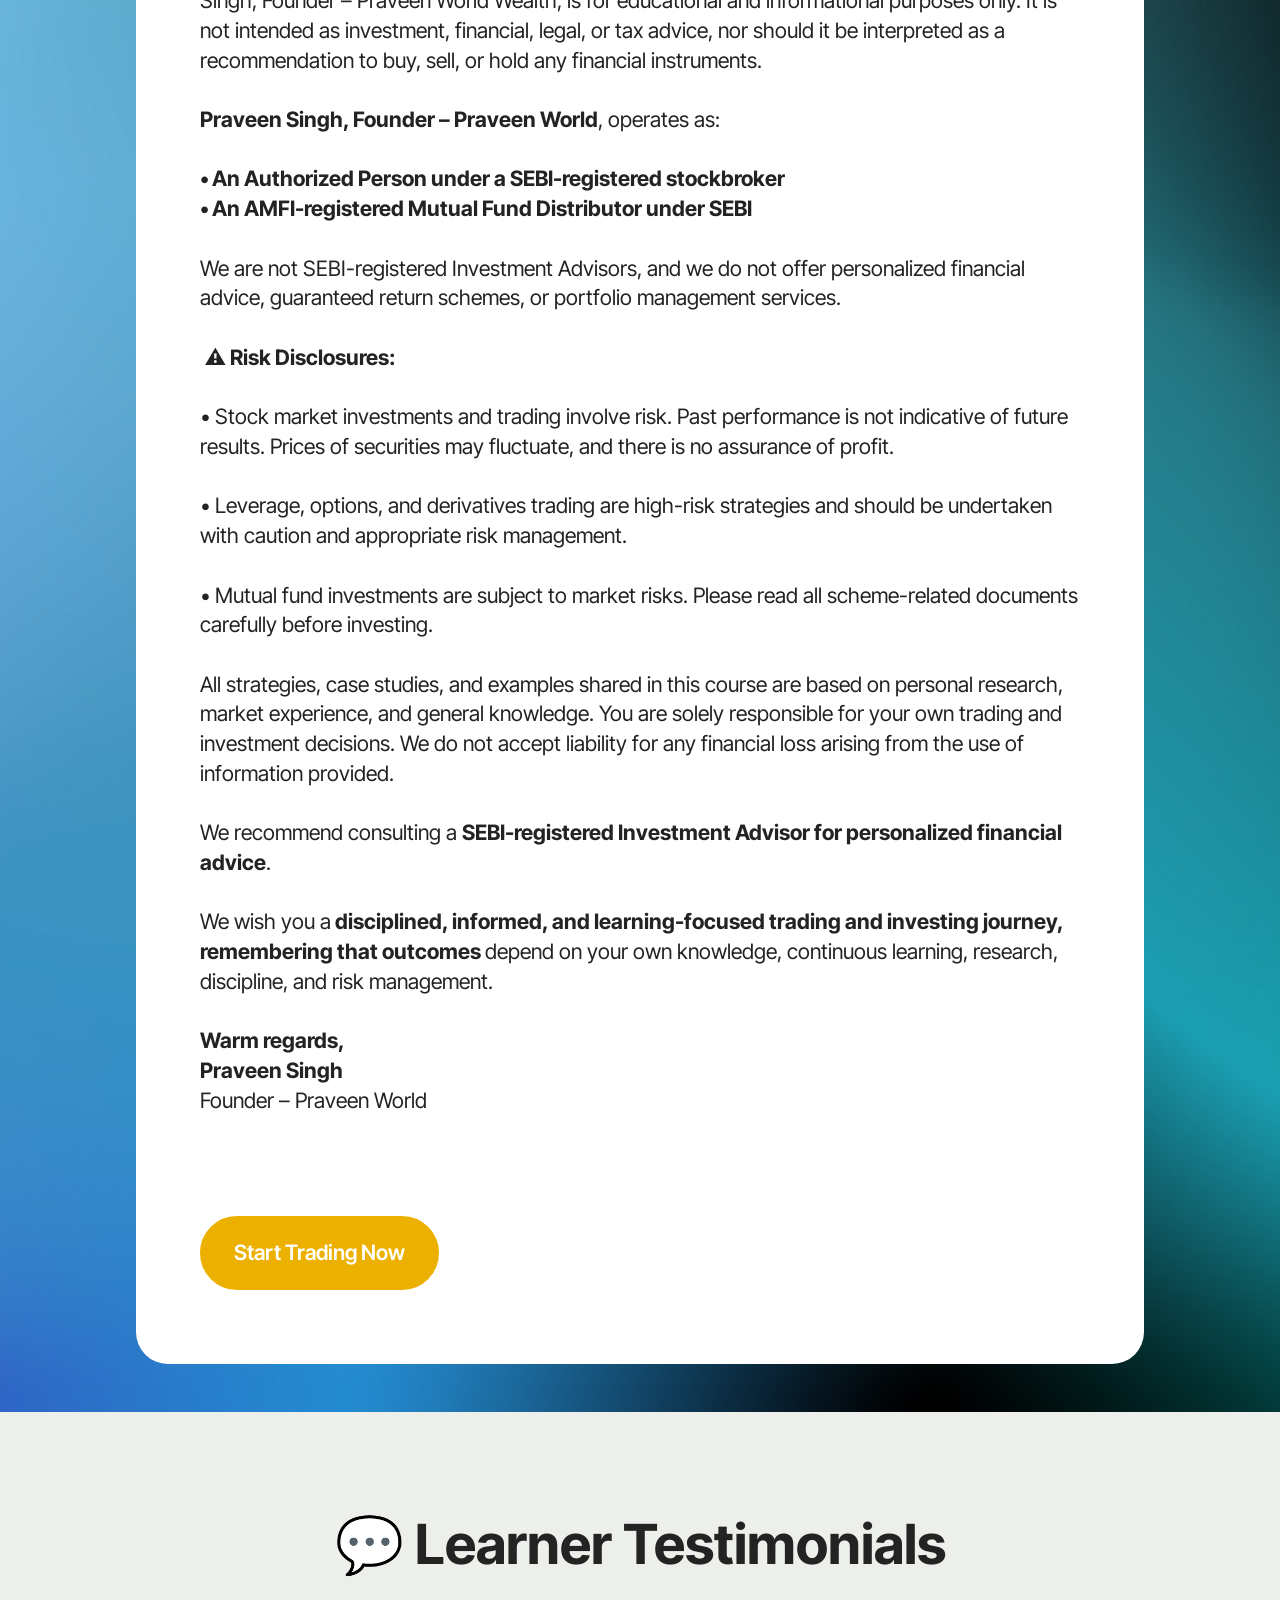
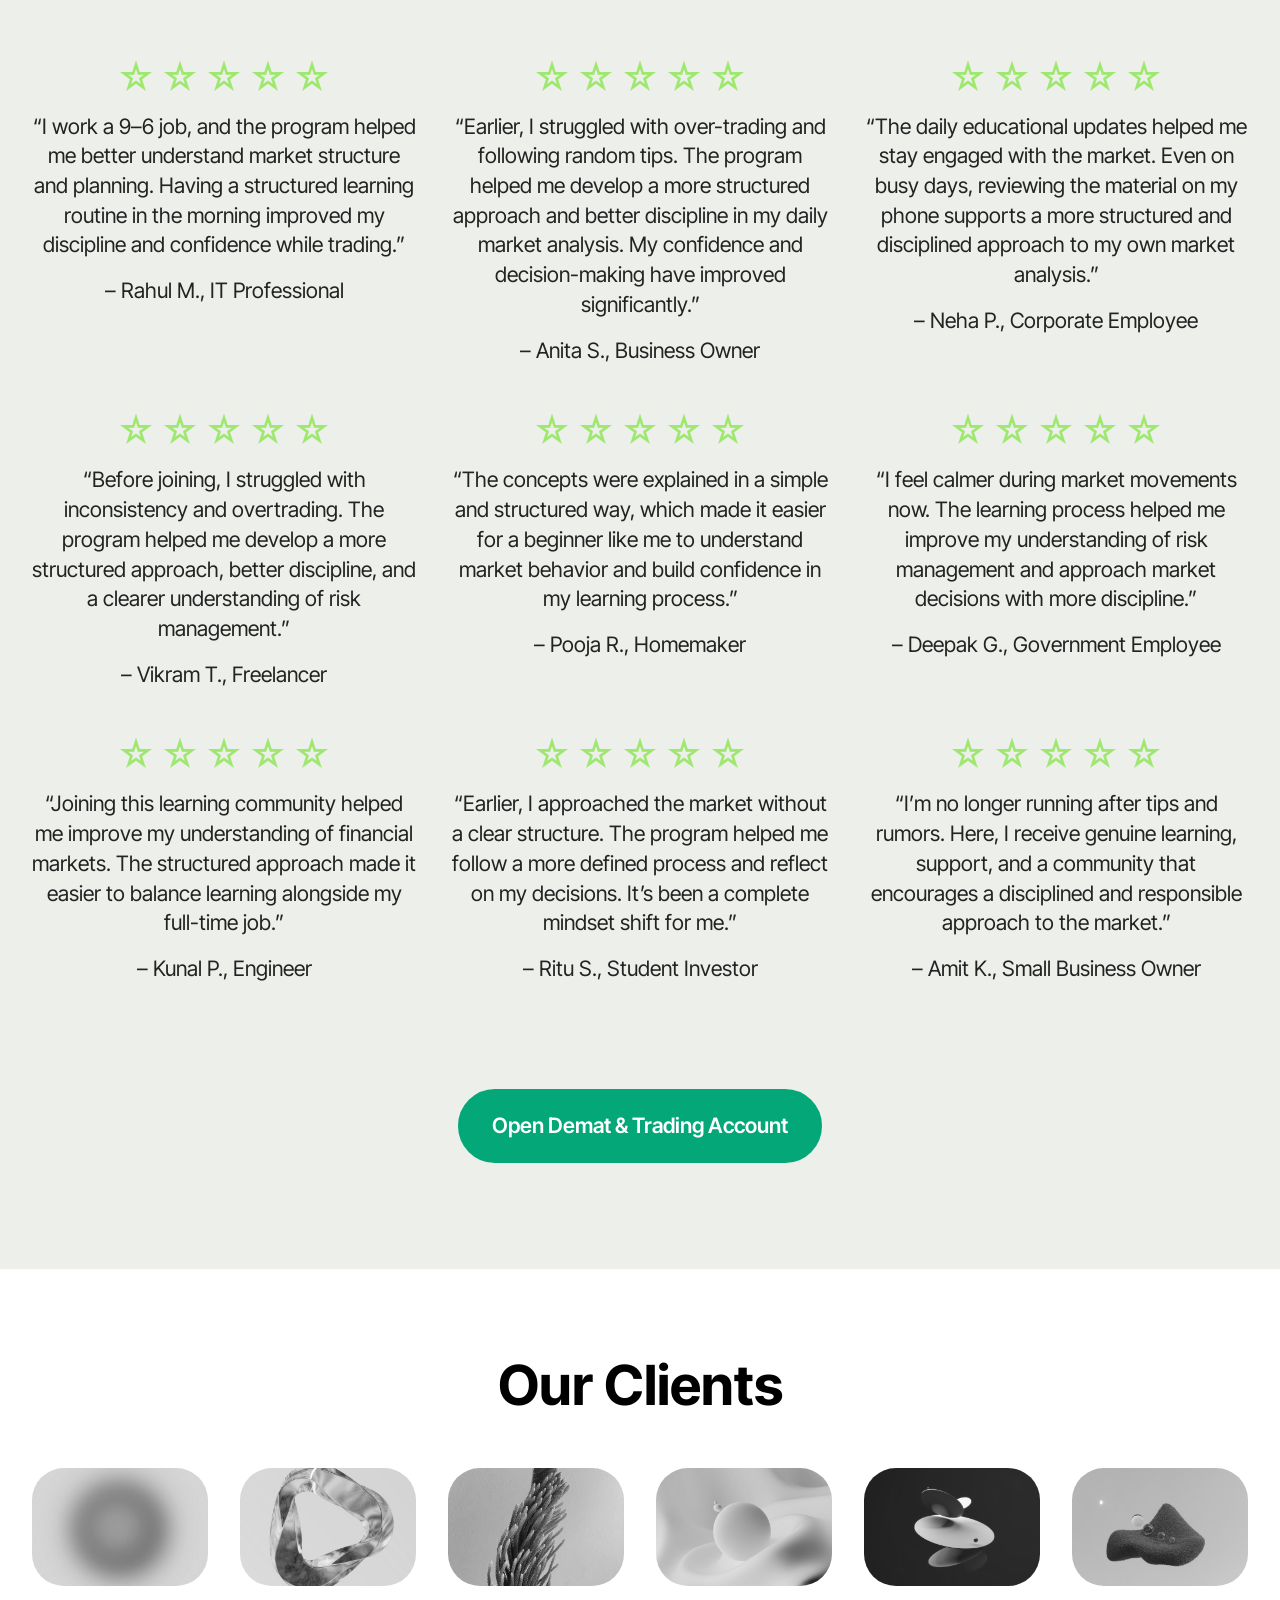
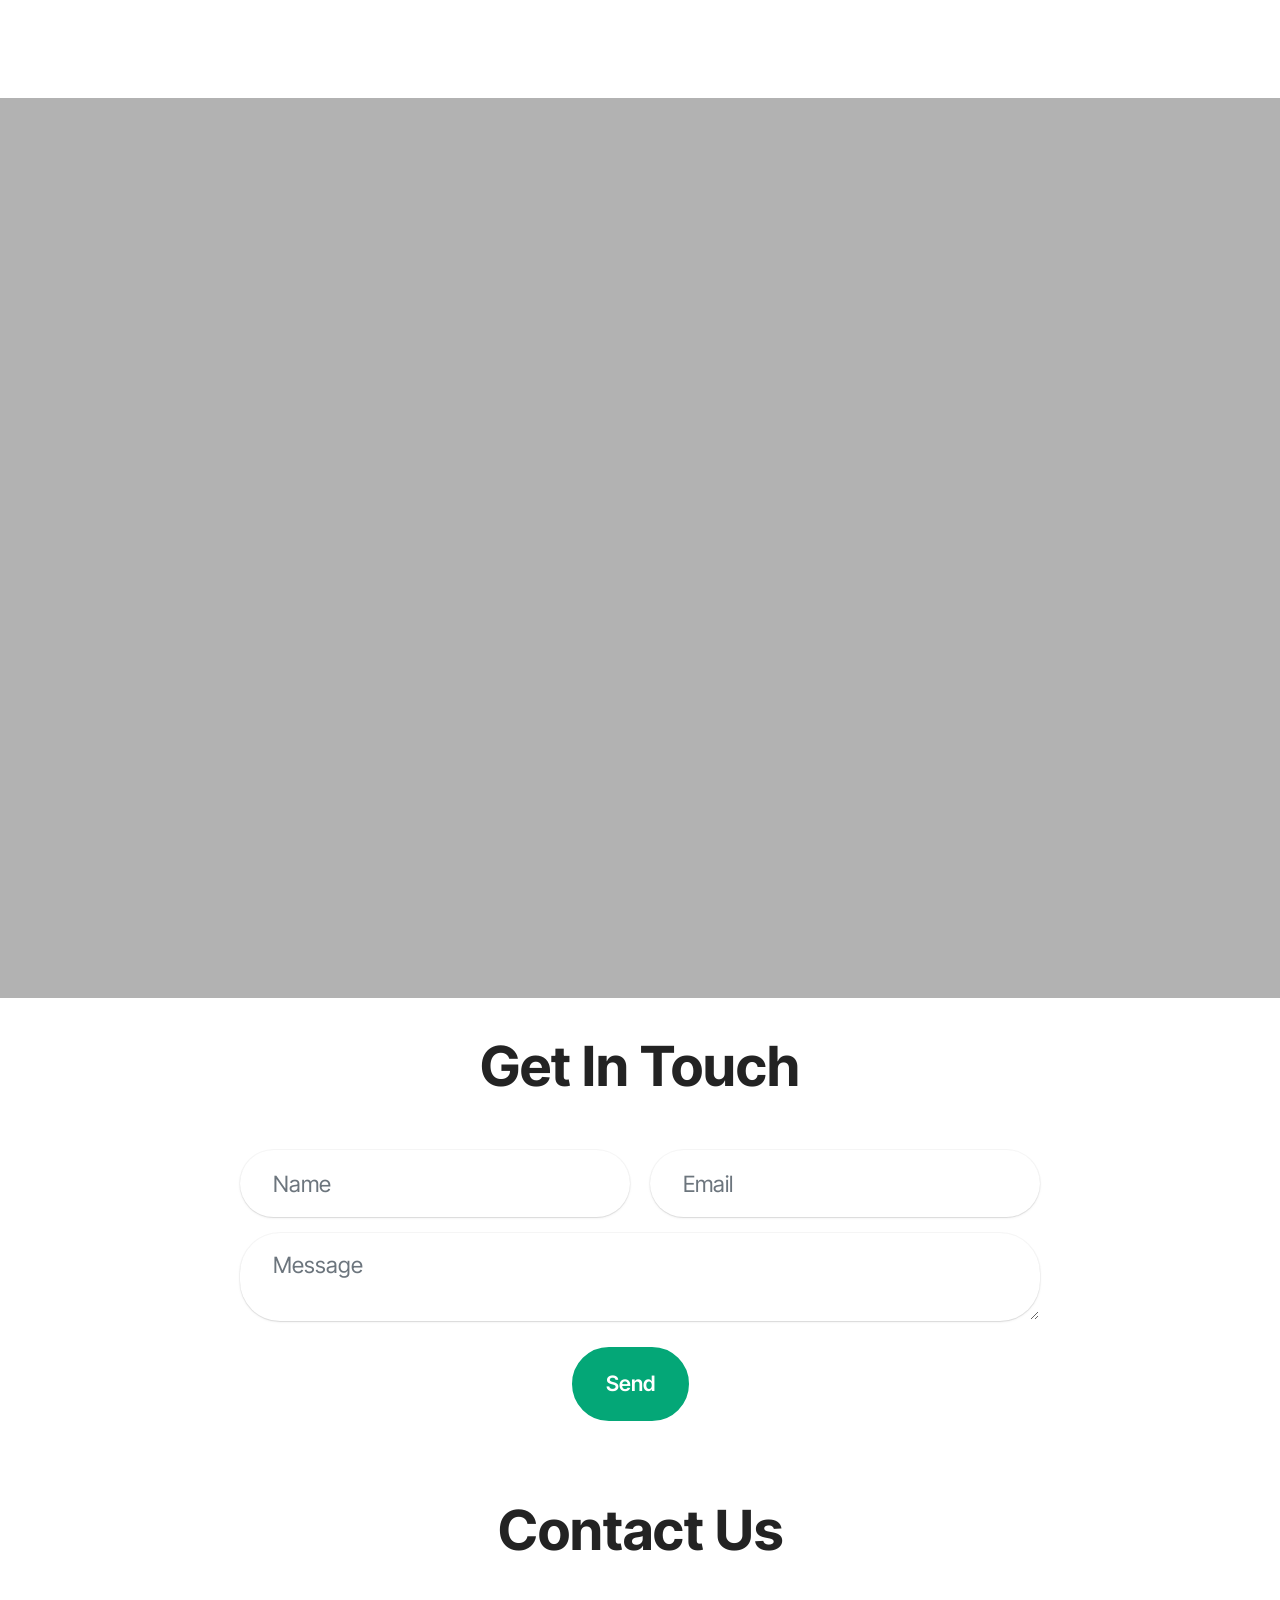
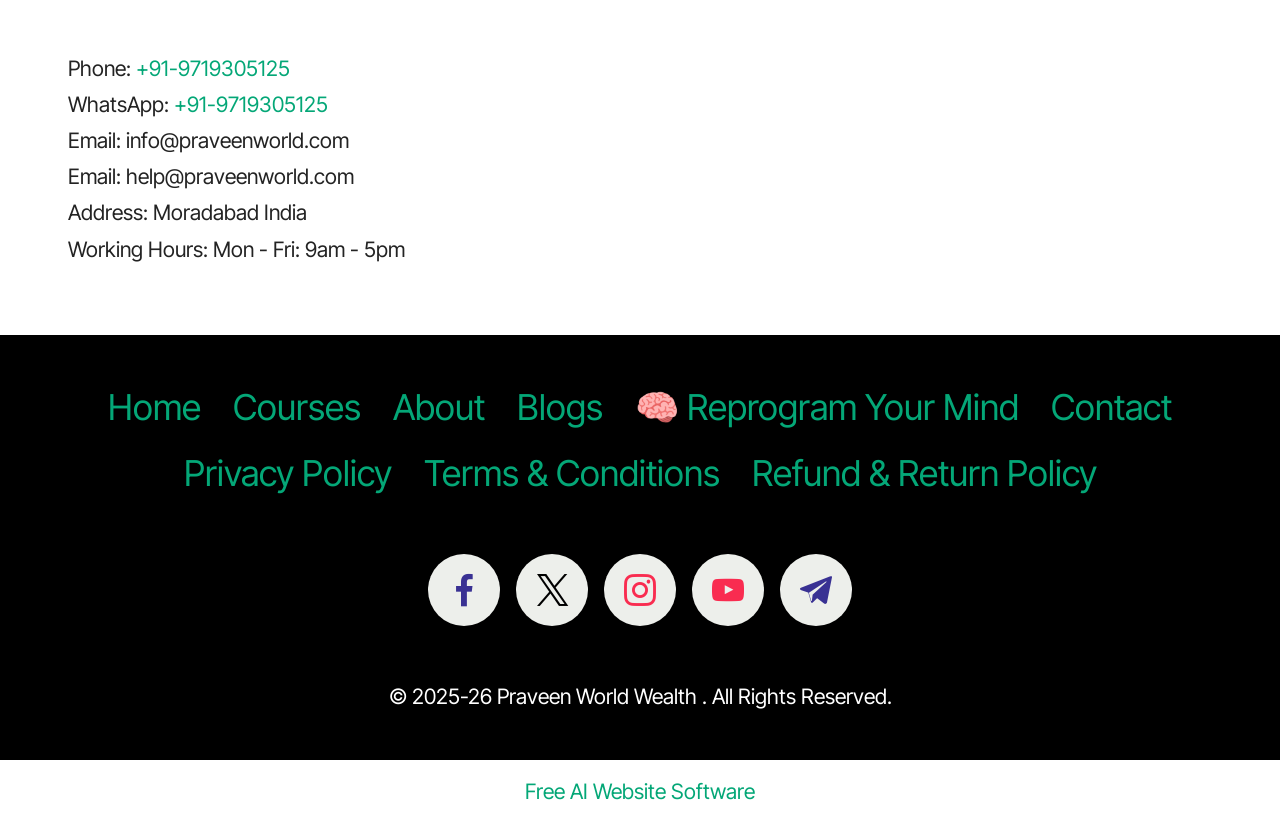
==== commit fb4173e2: "gh-pages" ====
--- a/index.html
+++ b/index.html
@@ -23,7 +23,7 @@
   <link rel="stylesheet" href="assets/theme/css/style.css">
   <link rel="preload" href="https://fonts.googleapis.com/css2?family=Inter+Tight:wght@400;700&display=swap&display=swap" as="style" onload="this.onload=null;this.rel='stylesheet'">
   <noscript><link rel="stylesheet" href="https://fonts.googleapis.com/css2?family=Inter+Tight:wght@400;700&display=swap&display=swap"></noscript>
-  <link rel="preload" as="style" href="assets/mobirise/css/mbr-additional.css?v=Wv11Bx"><link rel="stylesheet" href="assets/mobirise/css/mbr-additional.css?v=Wv11Bx" type="text/css">
+  <link rel="preload" as="style" href="assets/mobirise/css/mbr-additional.css?v=3oJ6If"><link rel="stylesheet" href="assets/mobirise/css/mbr-additional.css?v=3oJ6If" type="text/css">
 
   
   
@@ -112,7 +112,7 @@
 <br>- BSE: AP01061201118088
 <br>- AMFI Registered MFD — ARN: 320834<br>
 <br><a href="https://a.aonelink.in/ANGOne/fi1e7FU" class="text-primary" target="_blank"><strong>Open your Demat Account</strong></a></p>
-					<div class="mbr-section-btn mt-3"><a class="btn btn-danger display-7" href="https://a.aonelink.in/ANGOne/fi1e7FU" target="_blank">Open Demat &amp; Trading Account</a></div>
+					<div class="mbr-section-btn mt-3"><a class="btn btn-danger display-7" href="https://a.aonelink.in/ANGOne/fi1e7FU" target="_blank">Open Demat &amp; Trading Account</a> <a class="btn btn-danger display-7" href="https://a.aonelink.in/ANGOne/Sb9lyqu" target="_blank">..Open Demat &amp; Trading Account..</a></div>
 				</div>
 			</div>
 		</div>
@@ -341,11 +341,11 @@
     <div class="container-fluid">
         <div class="row justify-content-center">
             <div class="col-12 col-md-10 col-lg-12">
-                <div class="carousel slide" id="viOKIVLamf" data-ride="carousel" data-bs-ride="carousel" data-interval="3000" data-bs-interval="3000">
+                <div class="carousel slide" id="vmePAdesd6" data-ride="carousel" data-bs-ride="carousel" data-interval="3000" data-bs-interval="3000">
                     <ol class="carousel-indicators">
-                        <li data-slide-to="0" data-bs-slide-to="0" class="active" data-target="#viOKIVLamf" data-bs-target="#viOKIVLamf"></li>
-                        <li data-slide-to="1" data-bs-slide-to="1" data-target="#viOKIVLamf" data-bs-target="#viOKIVLamf"></li>
-                        <li data-slide-to="2" data-bs-slide-to="2" data-target="#viOKIVLamf" data-bs-target="#viOKIVLamf"></li>
+                        <li data-slide-to="0" data-bs-slide-to="0" class="active" data-target="#vmePAdesd6" data-bs-target="#vmePAdesd6"></li>
+                        <li data-slide-to="1" data-bs-slide-to="1" data-target="#vmePAdesd6" data-bs-target="#vmePAdesd6"></li>
+                        <li data-slide-to="2" data-bs-slide-to="2" data-target="#vmePAdesd6" data-bs-target="#vmePAdesd6"></li>
                     </ol>
                     <div class="carousel-inner">
                         <div class="carousel-item slider-image item active">
@@ -384,11 +384,11 @@
                             </div>
                         </div>
                     </div>
-                    <a class="carousel-control carousel-control-prev" role="button" data-slide="prev" data-bs-slide="prev" href="#viOKIVLamf">
+                    <a class="carousel-control carousel-control-prev" role="button" data-slide="prev" data-bs-slide="prev" href="#vmePAdesd6">
                         <span class="mobi-mbri mobi-mbri-arrow-prev" aria-hidden="true"></span>
                         <span class="sr-only visually-hidden">Previous</span>
                     </a>
-                    <a class="carousel-control carousel-control-next" role="button" data-slide="next" data-bs-slide="next" href="#viOKIVLamf">
+                    <a class="carousel-control carousel-control-next" role="button" data-slide="next" data-bs-slide="next" href="#vmePAdesd6">
                         <span class="mobi-mbri mobi-mbri-arrow-next" aria-hidden="true"></span>
                         <span class="sr-only visually-hidden">Next</span>
                     </a>
@@ -945,7 +945,7 @@
         </div>
         <div class="row justify-content-center">
             <div class="col-lg-8 mx-auto mbr-form" data-form-type="formoid">
-                <form action="https://mobirise.eu/" method="POST" class="mbr-form form-with-styler" data-form-title="Form Name"><input type="hidden" name="email" data-form-email="true" value="LtNnASzKYHnpNb7SuM0OjSHijnqOaxTMjJv29W6Co1KwLPyvZRlLK3r4EOsSlxC8hDmbn58anvQN/xDHL65yr5PWnw24vc4RG+lfk4nWhcHUx1fOzPjrfGSq01SQhzgy">
+                <form action="https://mobirise.eu/" method="POST" class="mbr-form form-with-styler" data-form-title="Form Name"><input type="hidden" name="email" data-form-email="true" value="c1yvNjfDeZ187K6Pv7jrQbk/HC3XiYwWwCJRIGJKg+2scsprno069aRfG9/XJEZ9iYAp2F19yS9R8DLf9n7XbTTONo2bl766SL22+eSZczj6CuFCAhyJF8uj+xEZFzMU">
                     <div class="row">
                         <div hidden="hidden" data-form-alert="" class="alert alert-success col-12">Thanks for filling out the form!</div>
                         <div hidden="hidden" data-form-alert-danger="" class="alert alert-danger col-12">
@@ -1080,7 +1080,7 @@
             </div>
         </div>
     </div>
-</section><section class="display-7" style="padding: 0;align-items: center;justify-content: center;flex-wrap: wrap;    align-content: center;display: flex;position: relative;height: 4rem;"><a href="https://mobiri.se/" style="flex: 1 1;height: 4rem;position: absolute;width: 100%;z-index: 1;"><img alt="" style="height: 4rem;" src="[data-uri]"></a><p style="margin: 0;text-align: center;" class="display-7">&#8204;</p><a style="z-index:1" href="https://mobirise.com/html-builder.html">HTML Website Generator</a></section><script src="assets/bootstrap/js/bootstrap.bundle.min.js"></script>  <script src="assets/smoothscroll/smooth-scroll.js"></script>  <script src="assets/ytplayer/index.js"></script>  <script src="assets/dropdown/js/navbar-dropdown.js"></script>  <script src="assets/vimeoplayer/player.js"></script>  <script src="assets/theme/js/script.js"></script>  <script src="assets/formoid/formoid.min.js"></script>  
+</section><section class="display-7" style="padding: 0;align-items: center;justify-content: center;flex-wrap: wrap;    align-content: center;display: flex;position: relative;height: 4rem;"><a href="https://mobiri.se/" style="flex: 1 1;height: 4rem;position: absolute;width: 100%;z-index: 1;"><img alt="" style="height: 4rem;" src="[data-uri]"></a><p style="margin: 0;text-align: center;" class="display-7">&#8204;</p><a style="z-index:1" href="https://mobirise.com/builder/ai-website-builder.html">Free AI Website Software</a></section><script src="assets/bootstrap/js/bootstrap.bundle.min.js"></script>  <script src="assets/smoothscroll/smooth-scroll.js"></script>  <script src="assets/ytplayer/index.js"></script>  <script src="assets/dropdown/js/navbar-dropdown.js"></script>  <script src="assets/vimeoplayer/player.js"></script>  <script src="assets/theme/js/script.js"></script>  <script src="assets/formoid/formoid.min.js"></script>  
   
   
 </body>
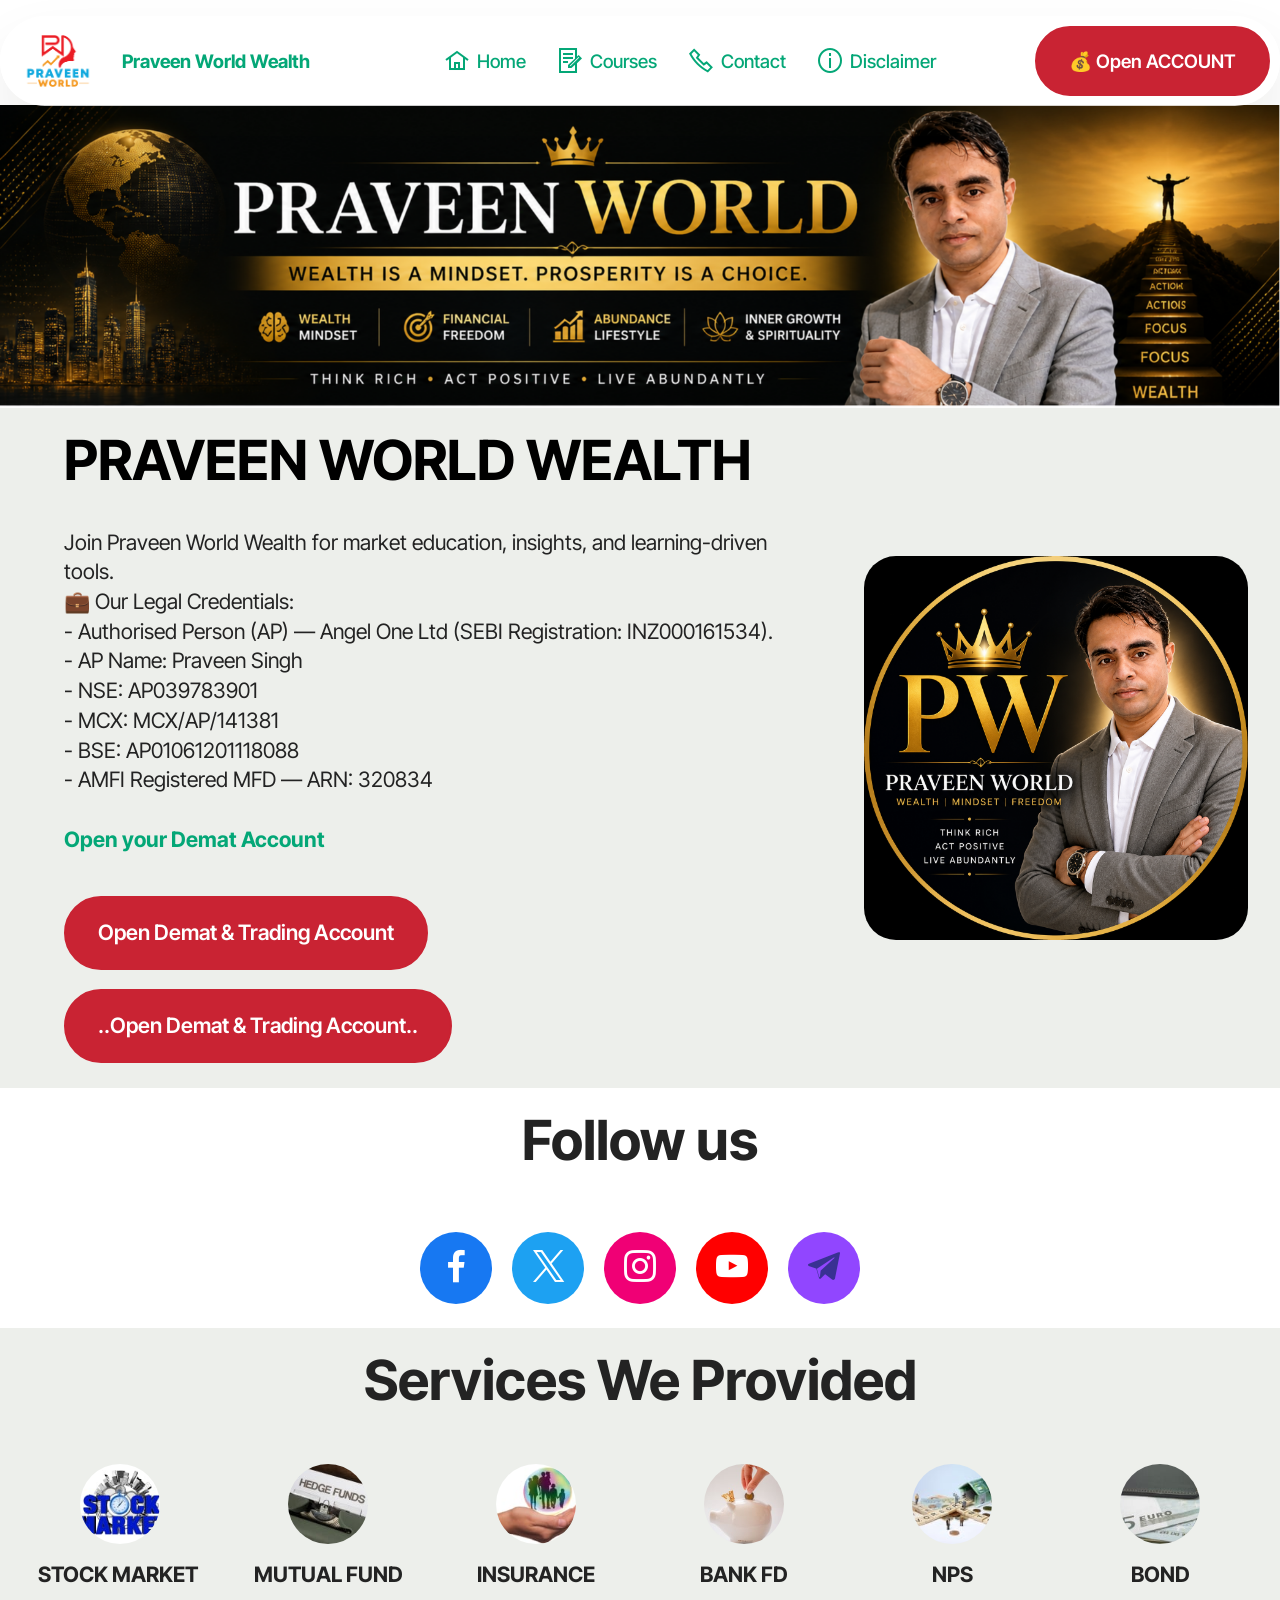
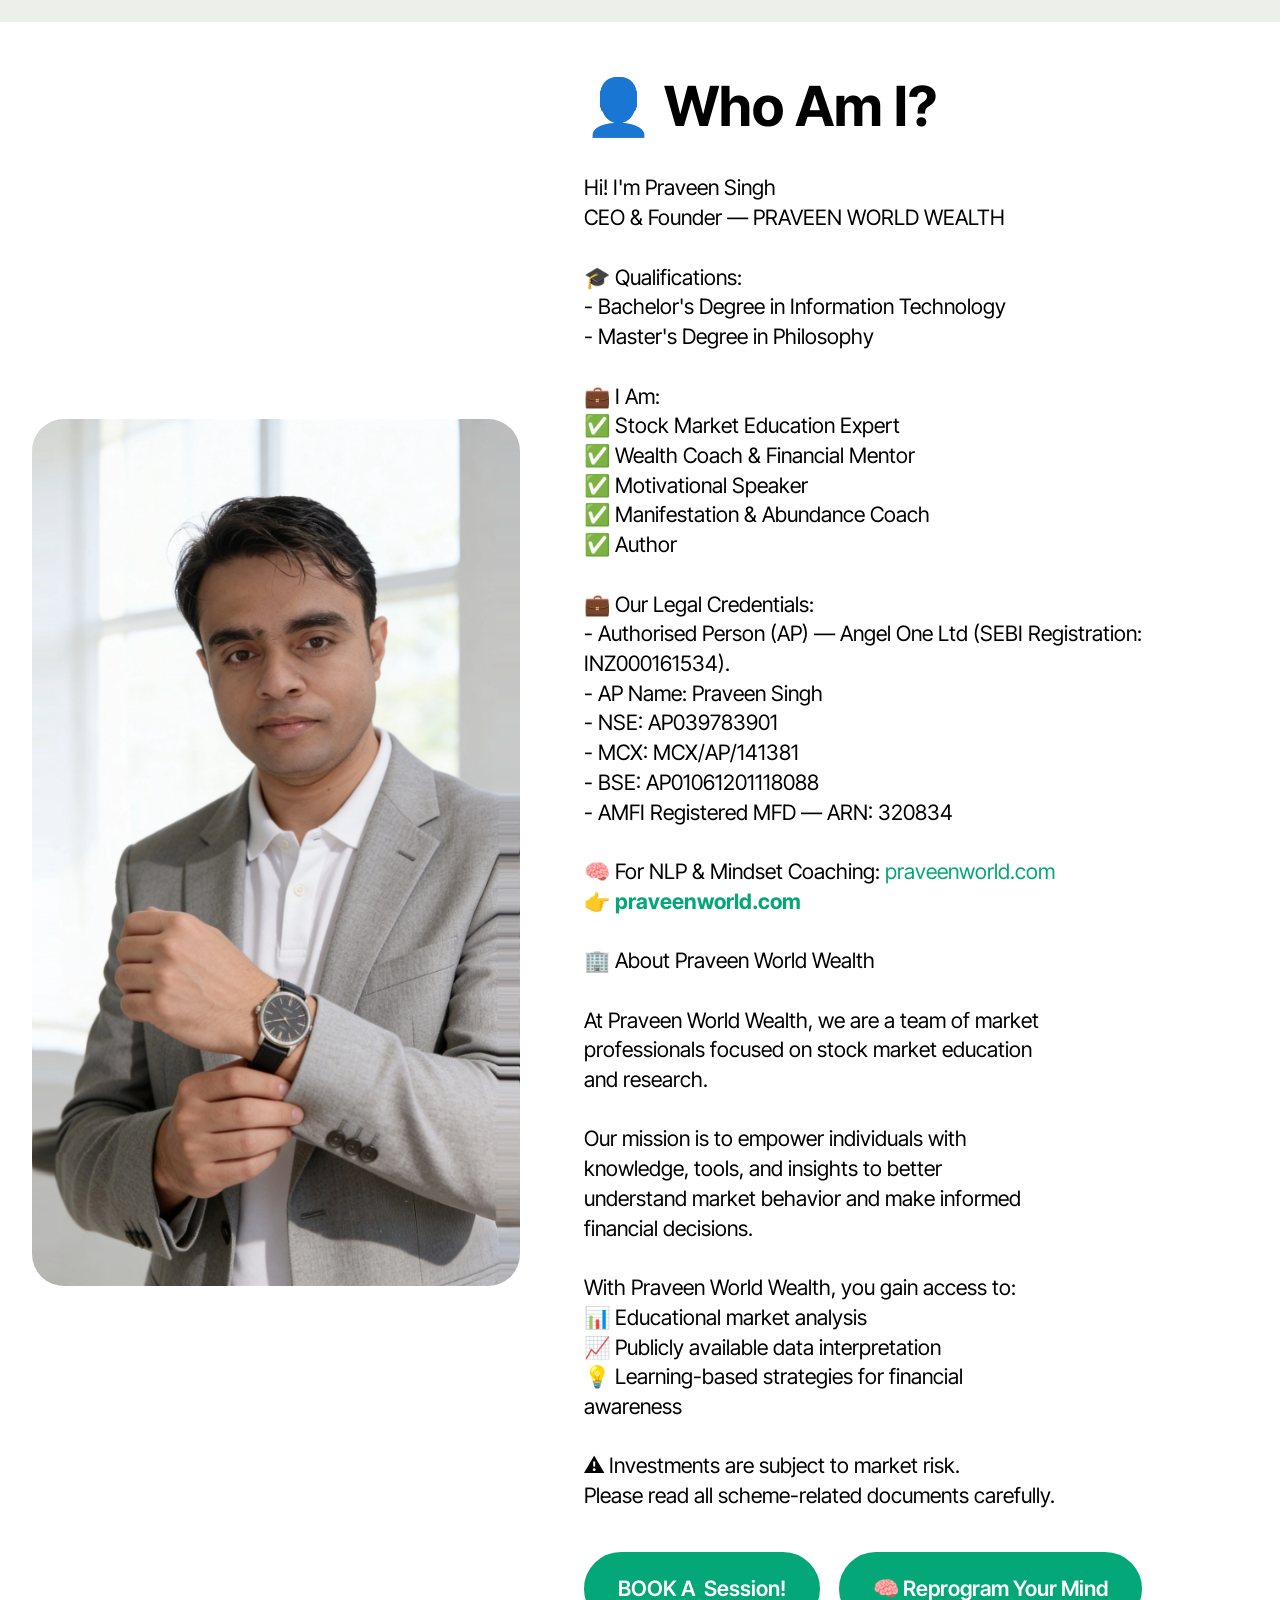
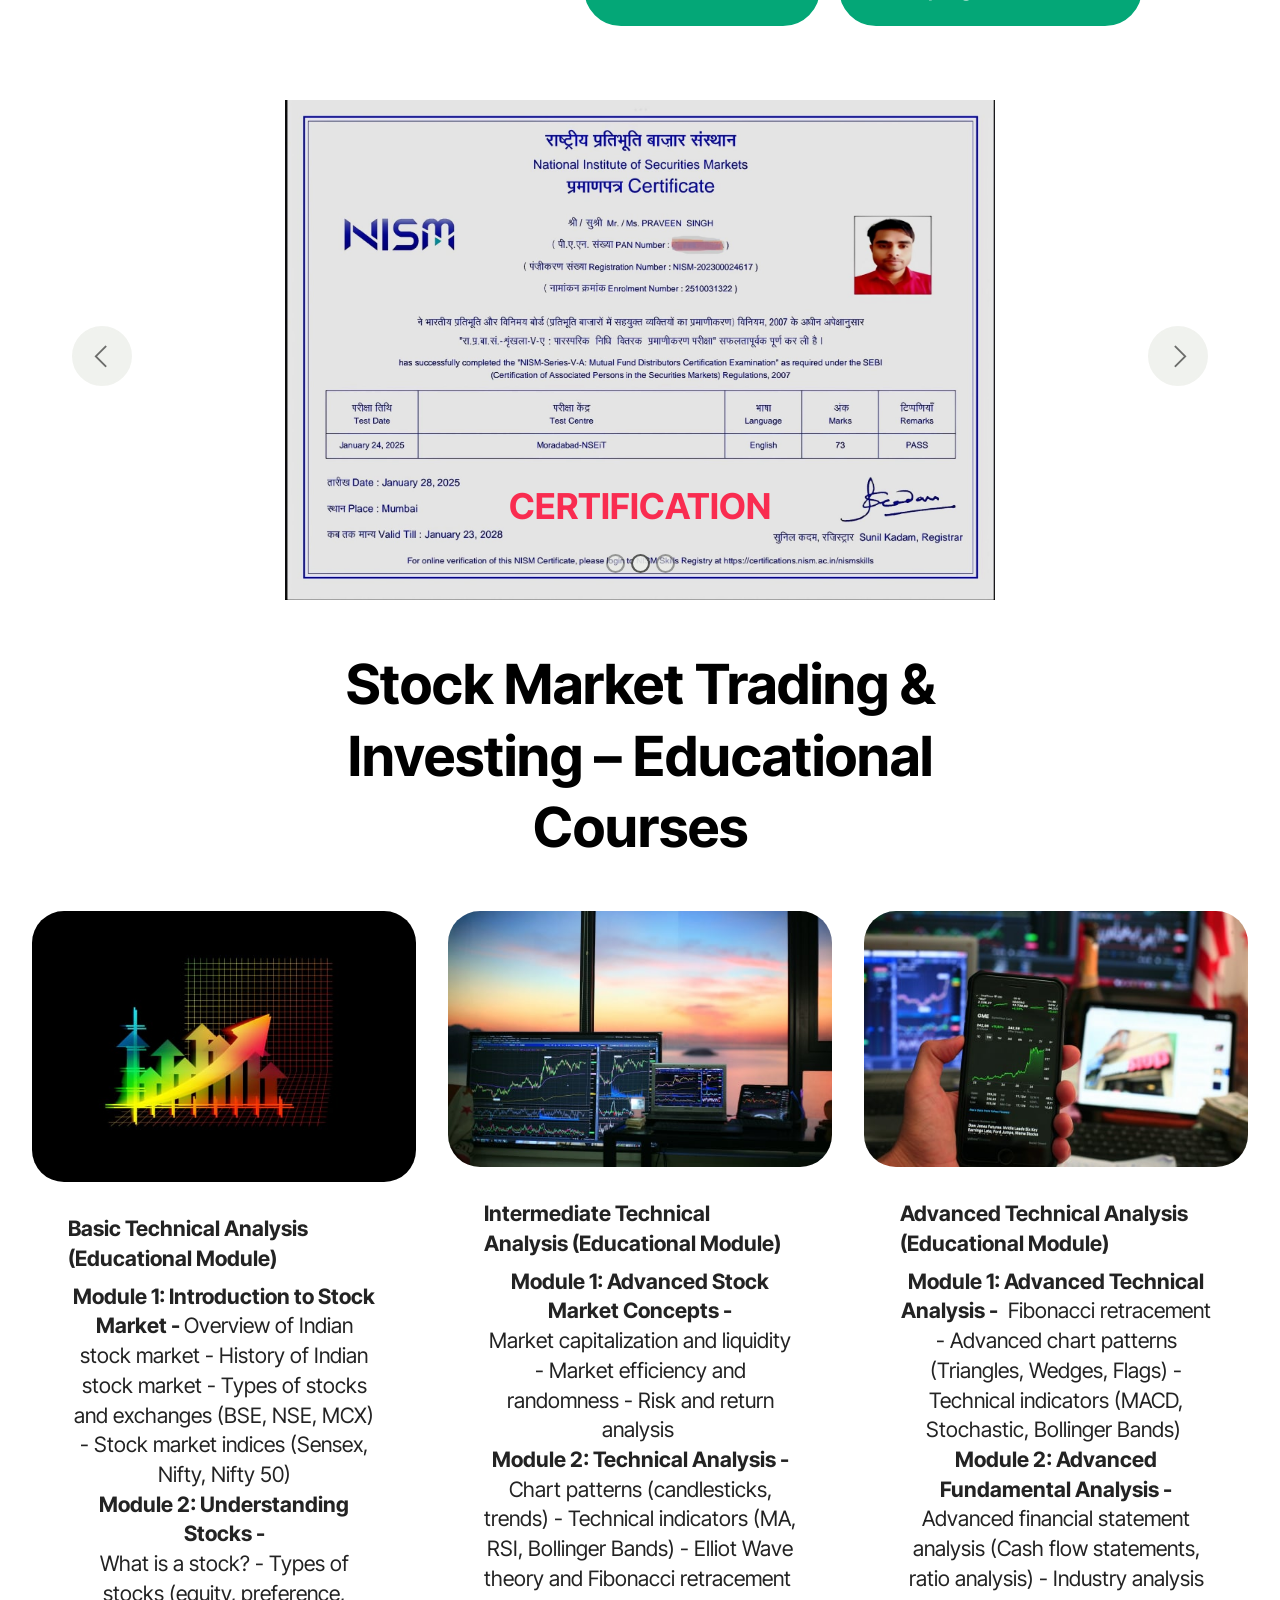
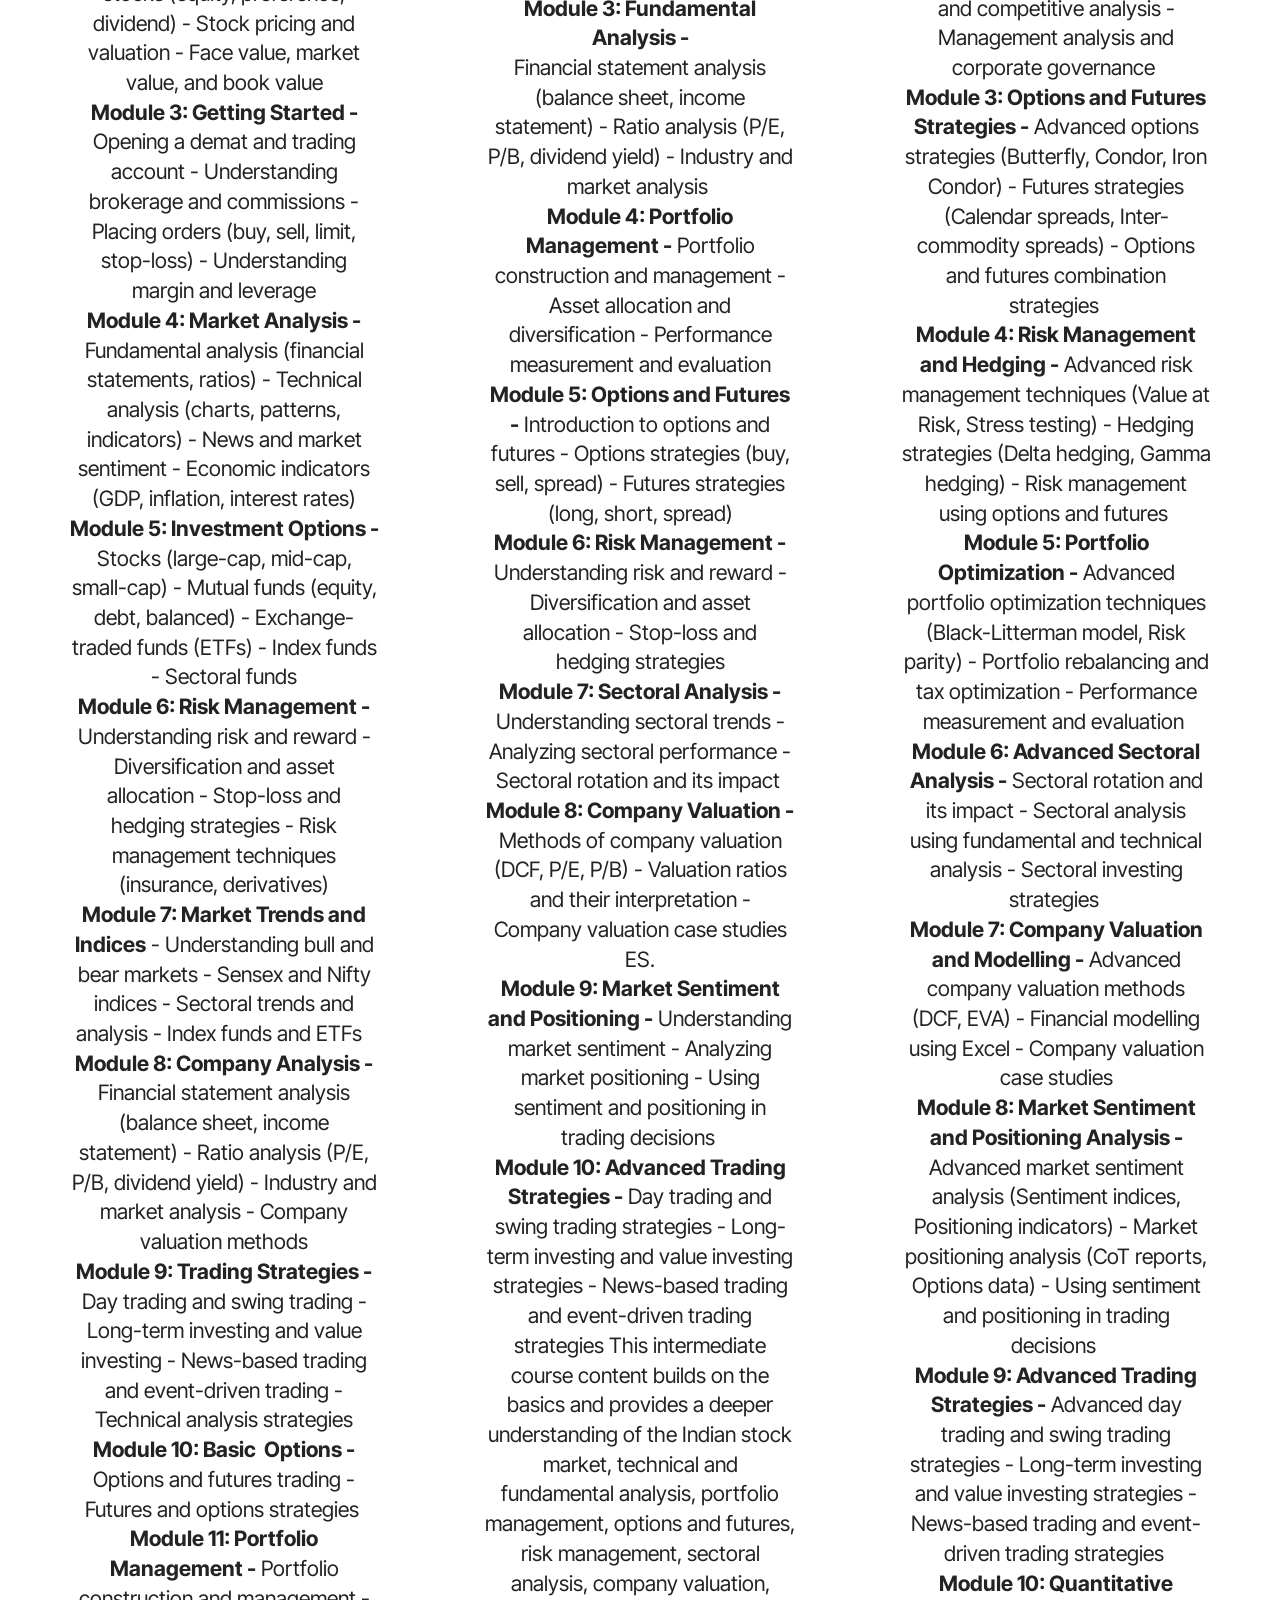
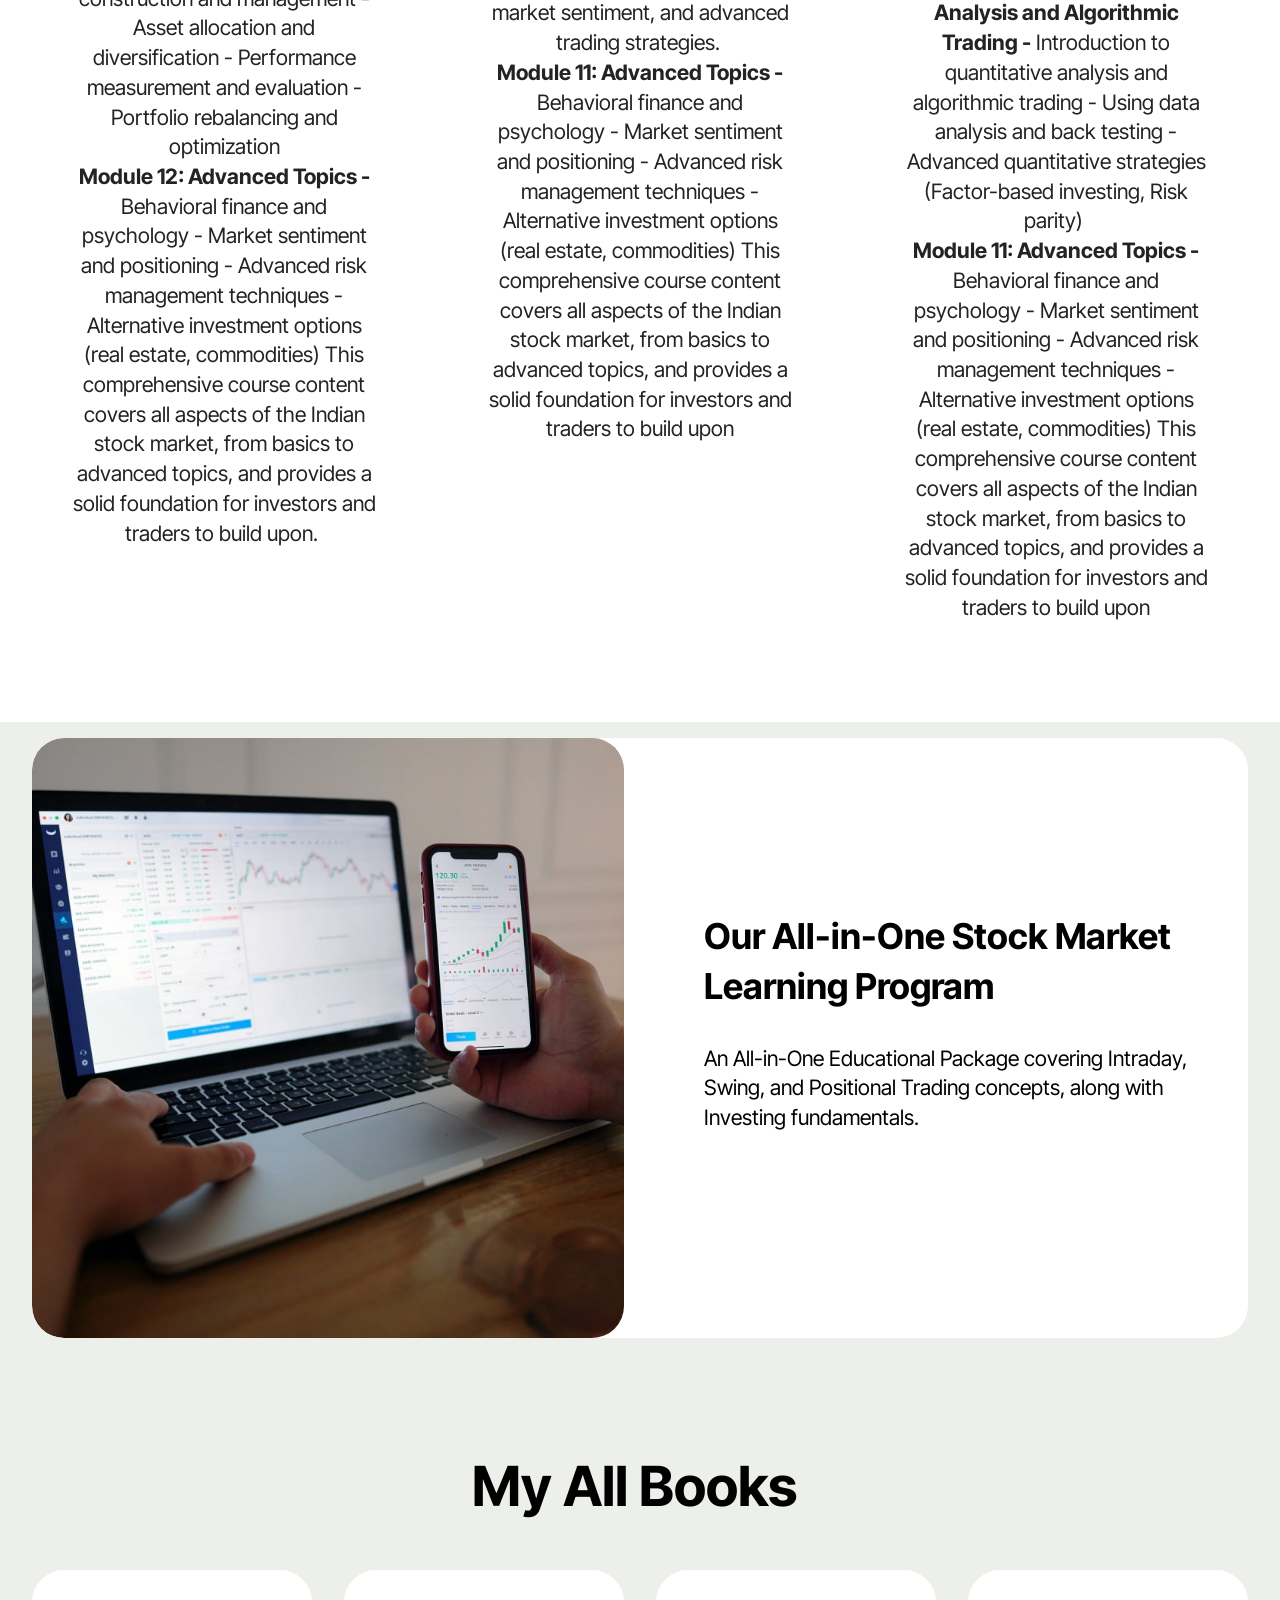
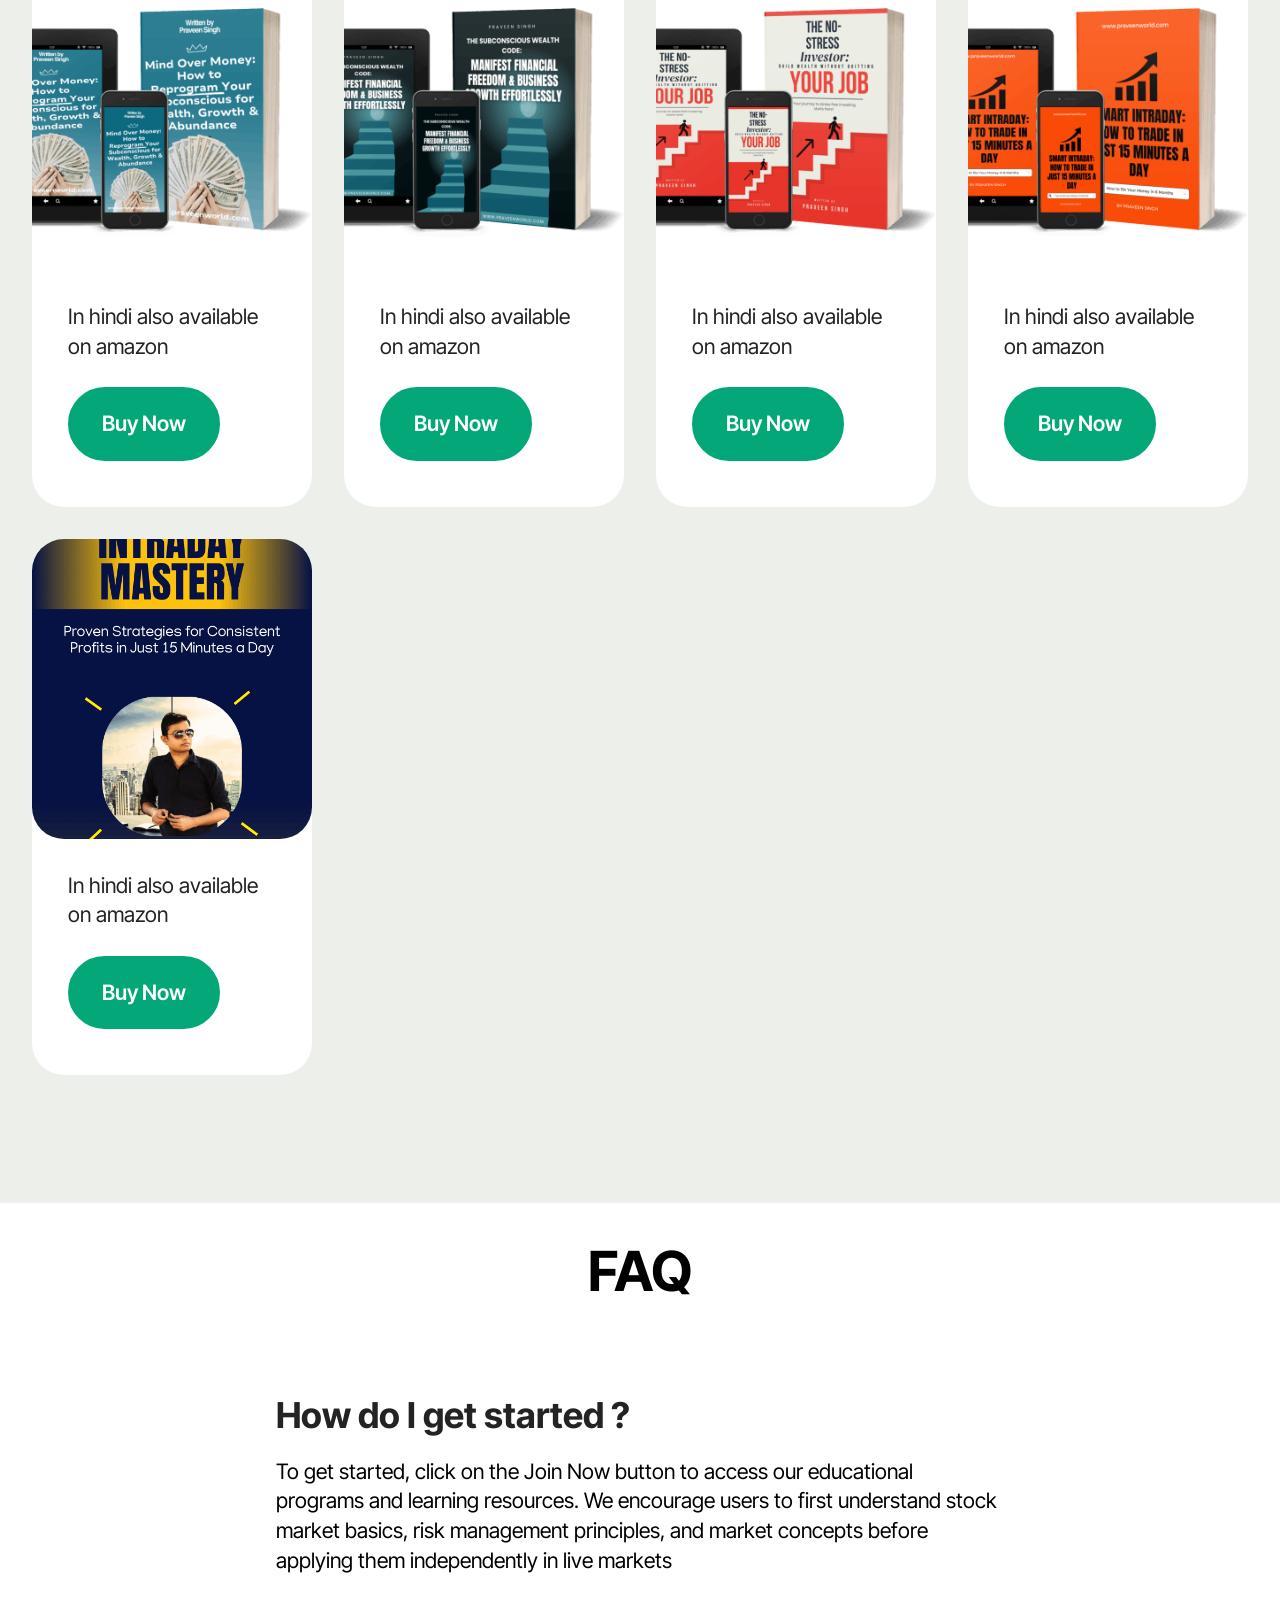
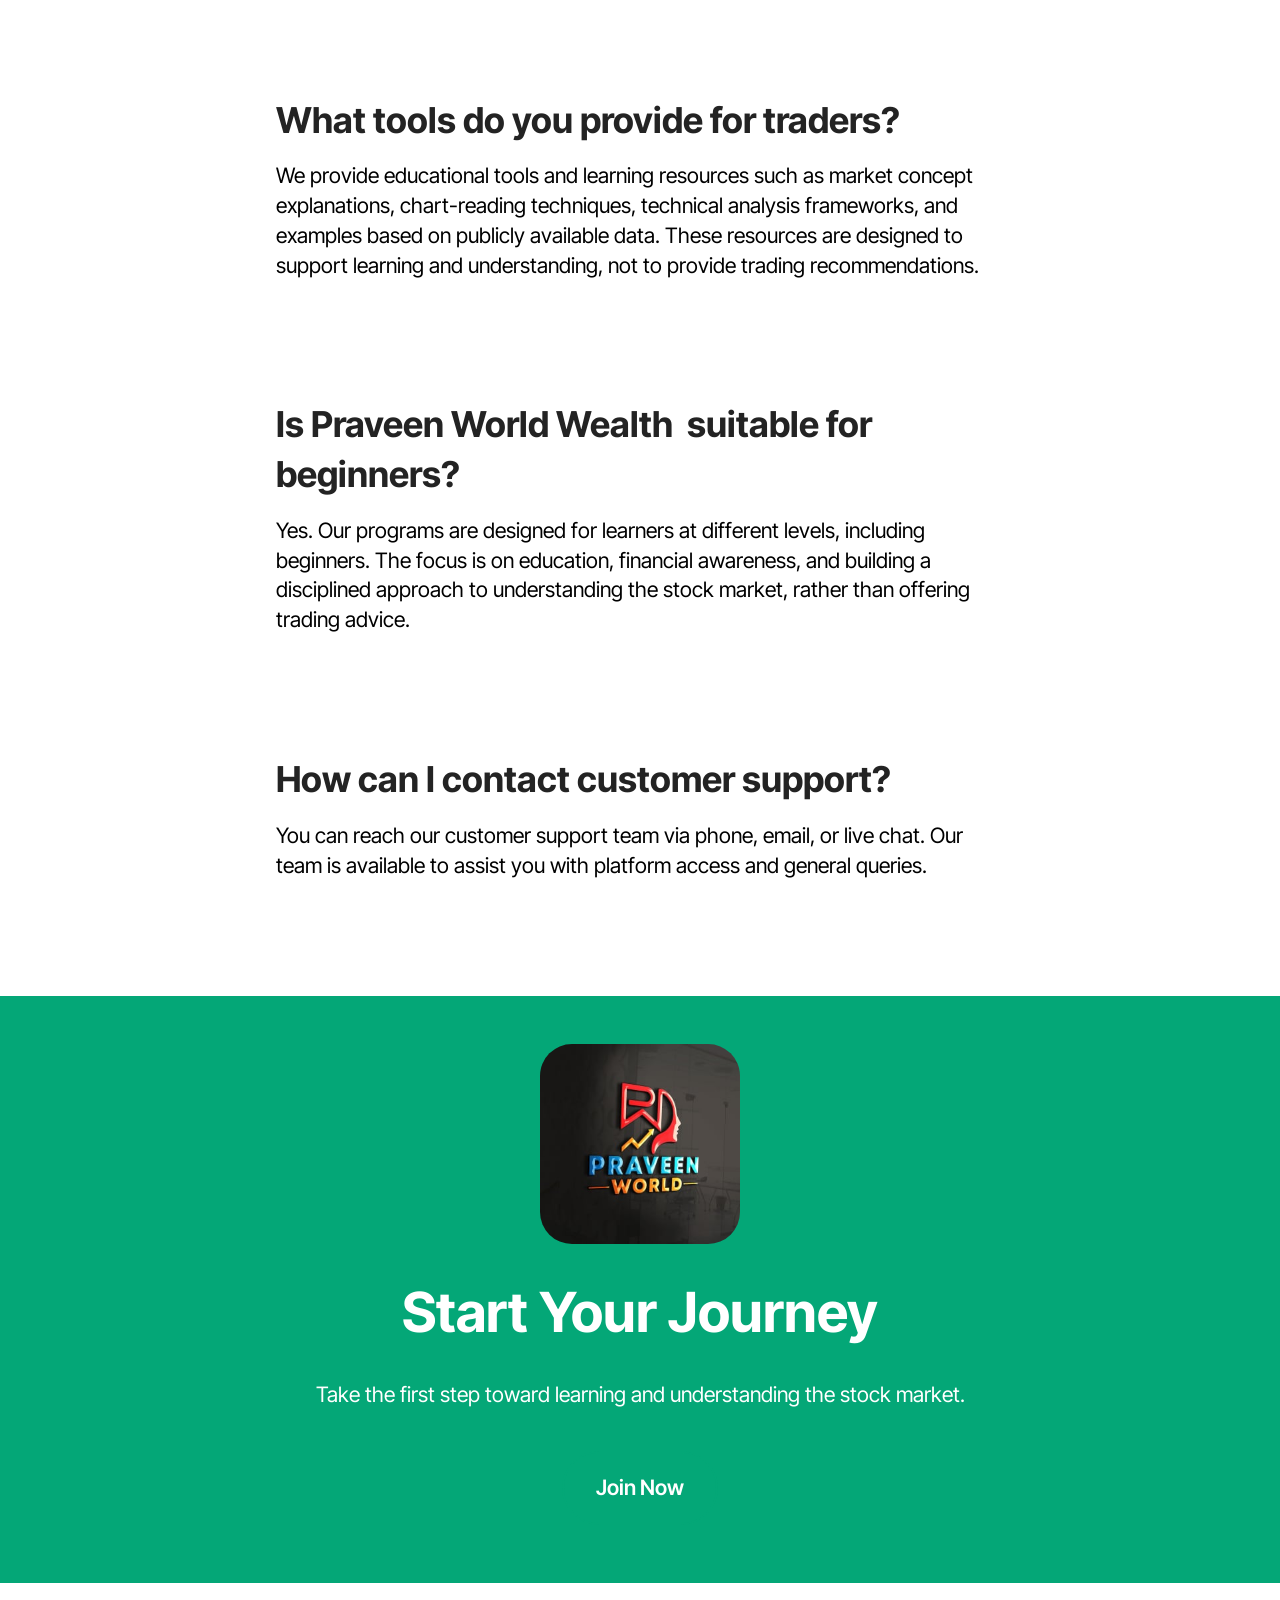
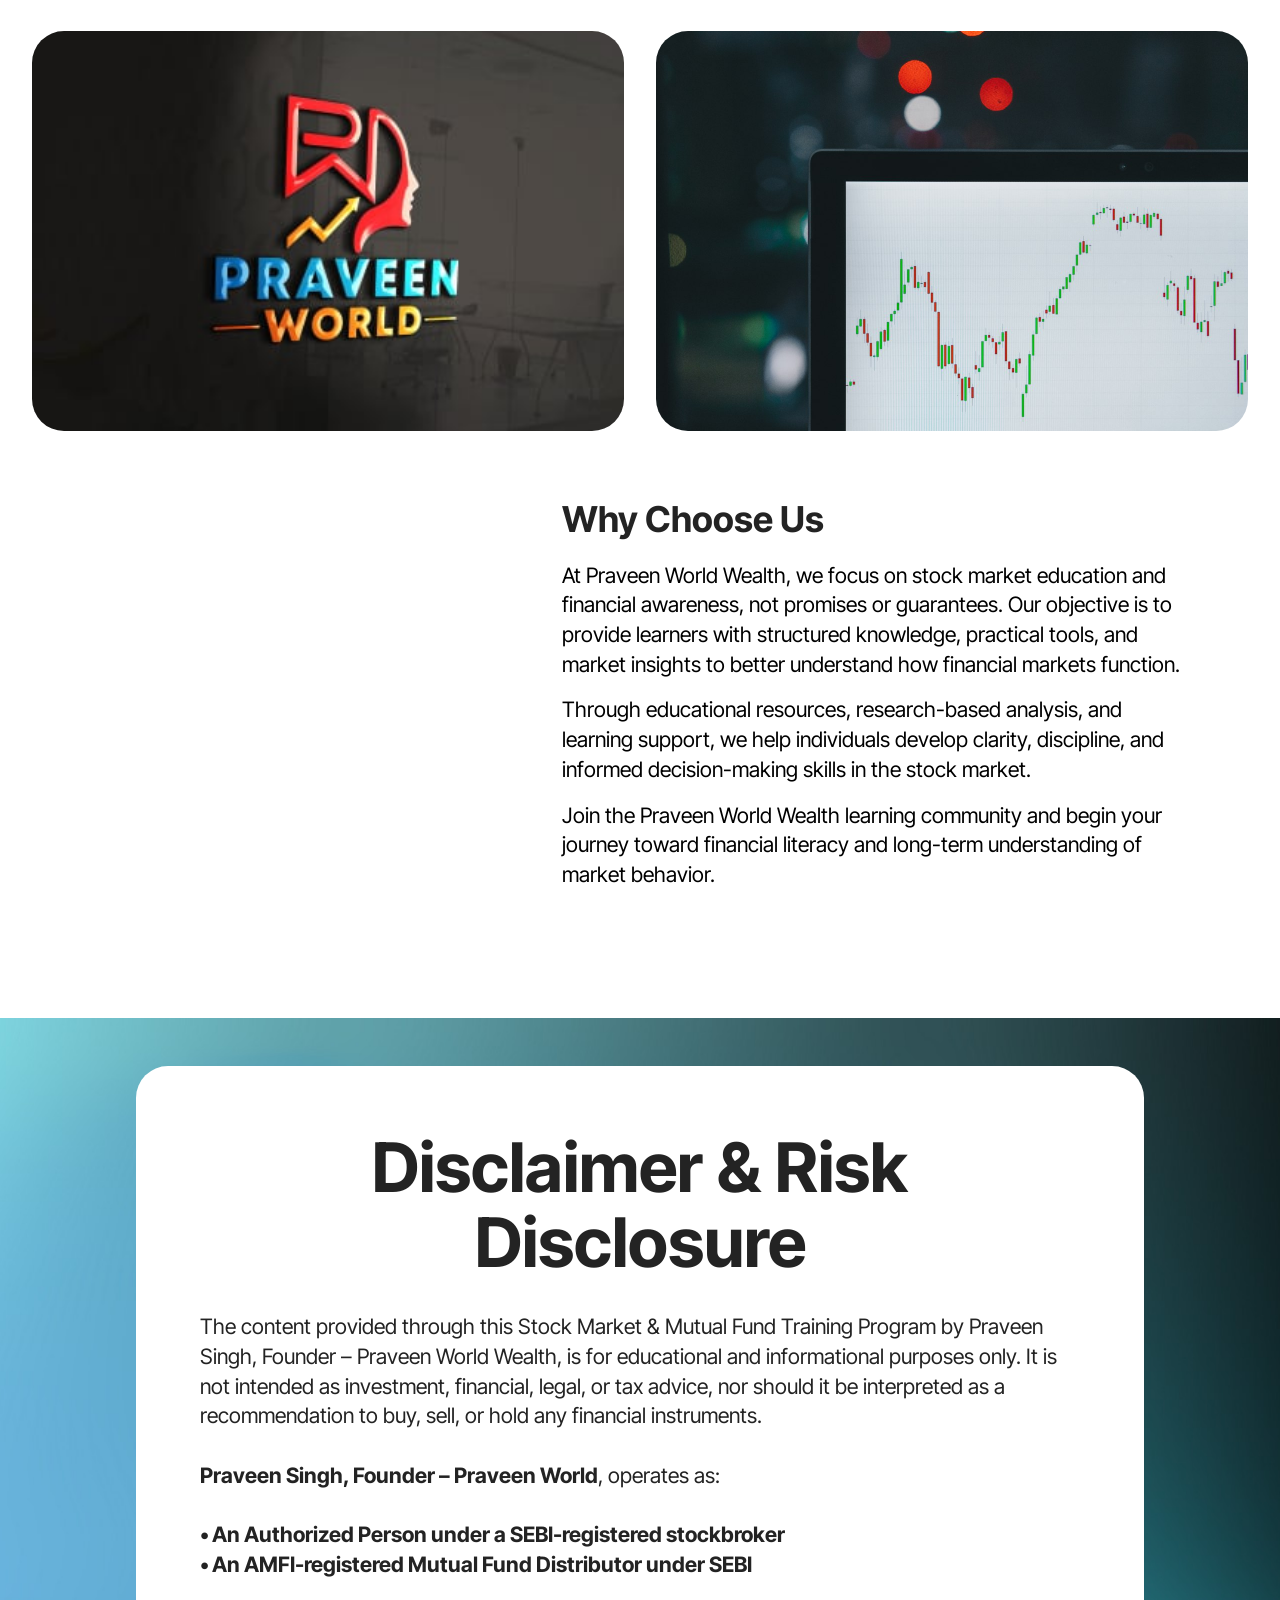
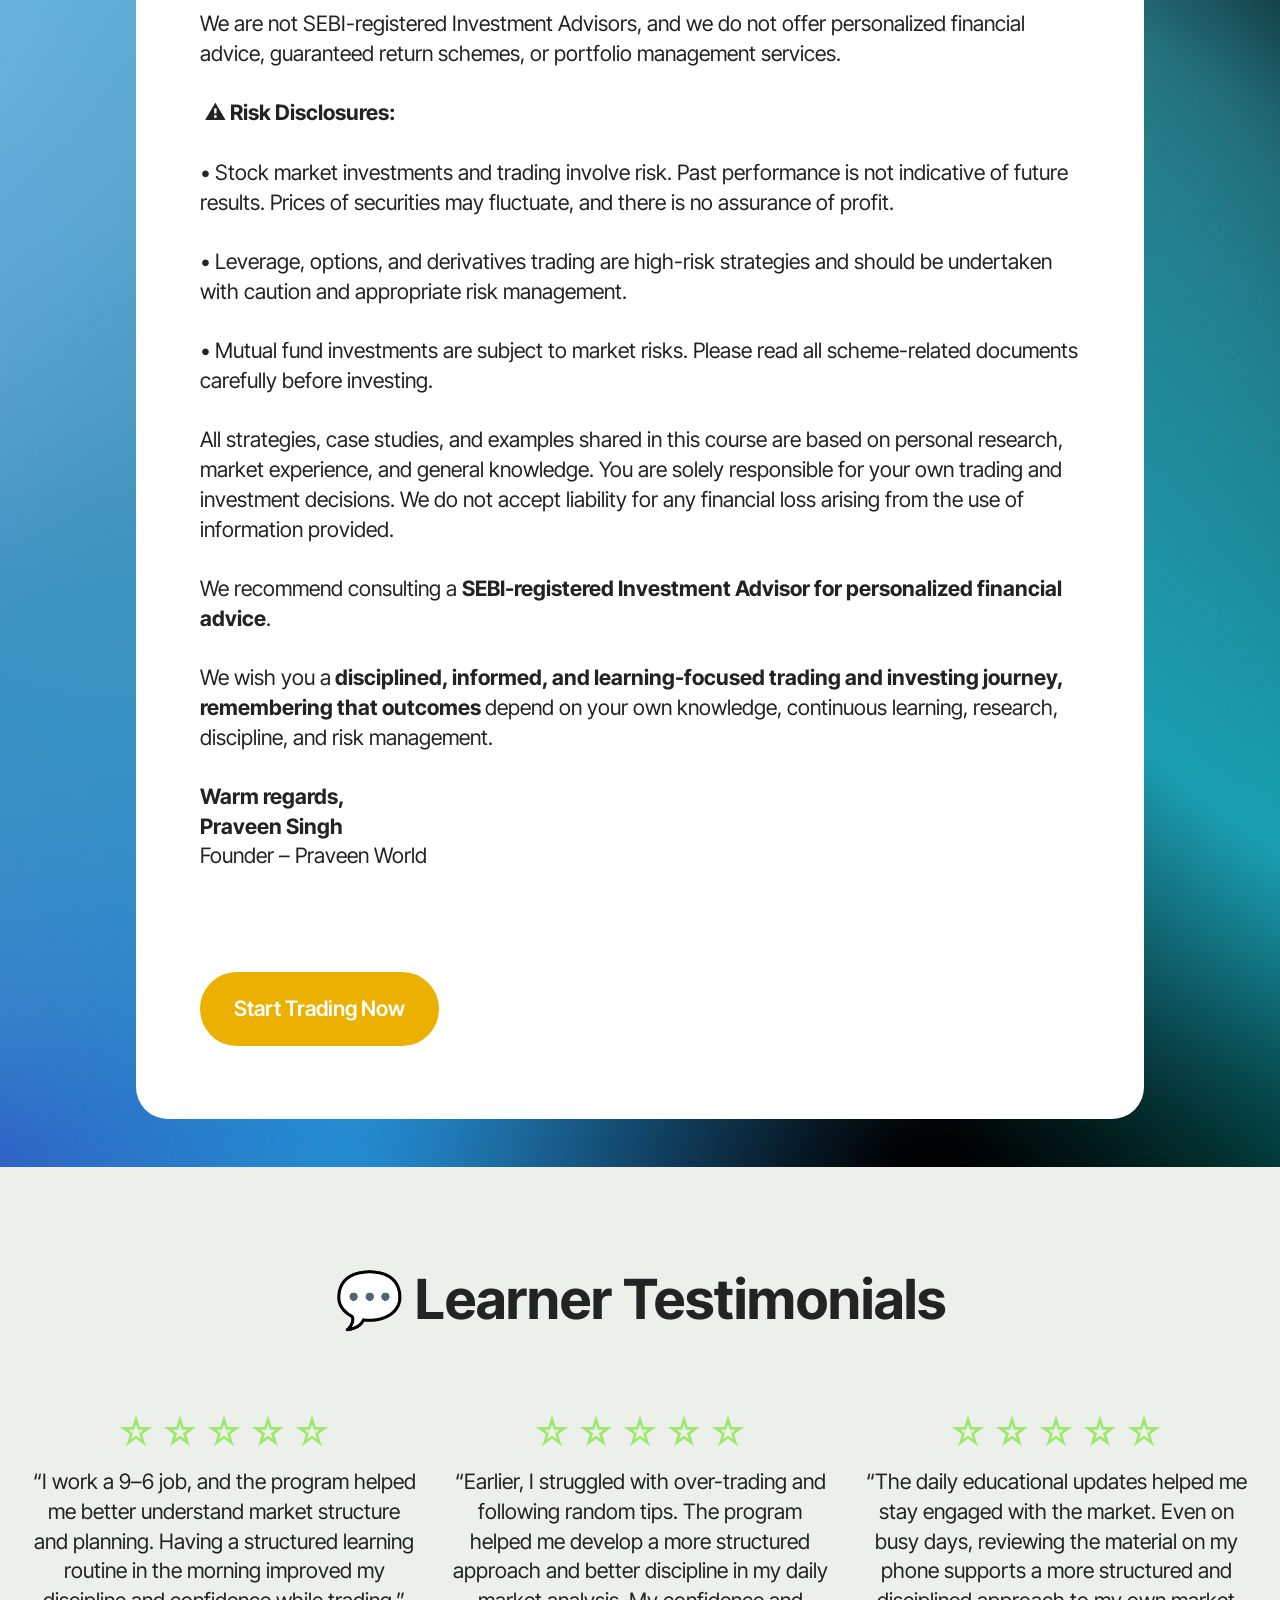
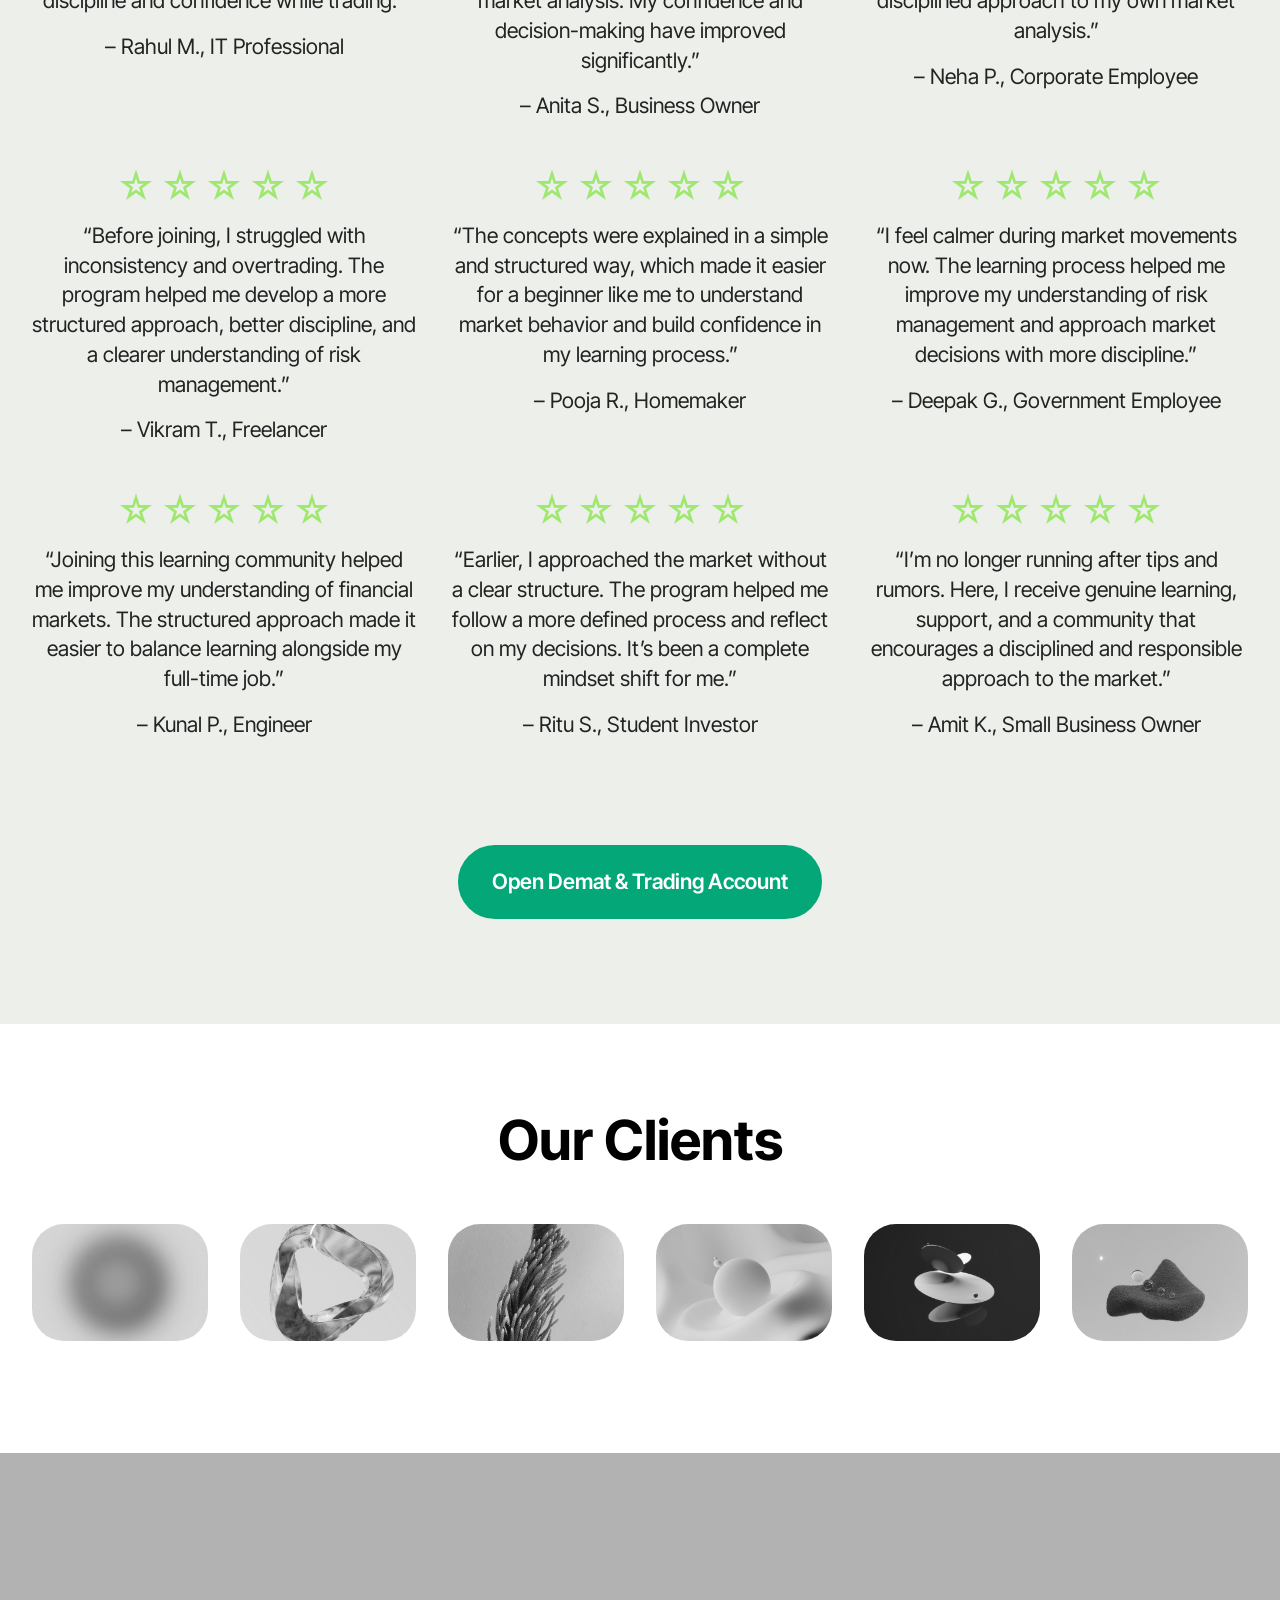
==== commit 80db2042: "gh-pages" ====
--- a/index.html
+++ b/index.html
@@ -23,7 +23,7 @@
   <link rel="stylesheet" href="assets/theme/css/style.css">
   <link rel="preload" href="https://fonts.googleapis.com/css2?family=Inter+Tight:wght@400;700&display=swap&display=swap" as="style" onload="this.onload=null;this.rel='stylesheet'">
   <noscript><link rel="stylesheet" href="https://fonts.googleapis.com/css2?family=Inter+Tight:wght@400;700&display=swap&display=swap"></noscript>
-  <link rel="preload" as="style" href="assets/mobirise/css/mbr-additional.css?v=3oJ6If"><link rel="stylesheet" href="assets/mobirise/css/mbr-additional.css?v=3oJ6If" type="text/css">
+  <link rel="preload" as="style" href="assets/mobirise/css/mbr-additional.css?v=1VzM8r"><link rel="stylesheet" href="assets/mobirise/css/mbr-additional.css?v=1VzM8r" type="text/css">
 
   
   
@@ -69,7 +69,7 @@
 			<div class="collapse navbar-collapse" id="navbarSupportedContent">
 				<ul class="navbar-nav nav-dropdown" data-app-modern-menu="true"><li class="nav-item">
 						<a class="nav-link link text-primary display-4" href="https://wealth.praveenworld.com"><span class="mobi-mbri mobi-mbri-home mbr-iconfont mbr-iconfont-btn"></span>Home</a>
-					</li><li class="nav-item"><a class="nav-link link text-primary display-4" href="index.html#product-list-2-tZIviG8sz6"><span class="mobi-mbri mobi-mbri-contact-form mbr-iconfont mbr-iconfont-btn"></span>Courses</a></li>
+					</li><li class="nav-item"><a class="nav-link link text-primary display-4" href="index.html#pricing02-1k"><span class="mobi-mbri mobi-mbri-contact-form mbr-iconfont mbr-iconfont-btn"></span>Courses</a></li>
 					
 					<li class="nav-item">
 						<a class="nav-link link text-primary display-4" href="index.html#contacts02-0"><span class="mobi-mbri mobi-mbri-phone mbr-iconfont mbr-iconfont-btn"></span>Contact</a>
@@ -341,11 +341,11 @@
     <div class="container-fluid">
         <div class="row justify-content-center">
             <div class="col-12 col-md-10 col-lg-12">
-                <div class="carousel slide" id="vmePAdesd6" data-ride="carousel" data-bs-ride="carousel" data-interval="3000" data-bs-interval="3000">
+                <div class="carousel slide" id="vrMJEsv2x3" data-ride="carousel" data-bs-ride="carousel" data-interval="3000" data-bs-interval="3000">
                     <ol class="carousel-indicators">
-                        <li data-slide-to="0" data-bs-slide-to="0" class="active" data-target="#vmePAdesd6" data-bs-target="#vmePAdesd6"></li>
-                        <li data-slide-to="1" data-bs-slide-to="1" data-target="#vmePAdesd6" data-bs-target="#vmePAdesd6"></li>
-                        <li data-slide-to="2" data-bs-slide-to="2" data-target="#vmePAdesd6" data-bs-target="#vmePAdesd6"></li>
+                        <li data-slide-to="0" data-bs-slide-to="0" class="active" data-target="#vrMJEsv2x3" data-bs-target="#vrMJEsv2x3"></li>
+                        <li data-slide-to="1" data-bs-slide-to="1" data-target="#vrMJEsv2x3" data-bs-target="#vrMJEsv2x3"></li>
+                        <li data-slide-to="2" data-bs-slide-to="2" data-target="#vrMJEsv2x3" data-bs-target="#vrMJEsv2x3"></li>
                     </ol>
                     <div class="carousel-inner">
                         <div class="carousel-item slider-image item active">
@@ -384,11 +384,11 @@
                             </div>
                         </div>
                     </div>
-                    <a class="carousel-control carousel-control-prev" role="button" data-slide="prev" data-bs-slide="prev" href="#vmePAdesd6">
+                    <a class="carousel-control carousel-control-prev" role="button" data-slide="prev" data-bs-slide="prev" href="#vrMJEsv2x3">
                         <span class="mobi-mbri mobi-mbri-arrow-prev" aria-hidden="true"></span>
                         <span class="sr-only visually-hidden">Previous</span>
                     </a>
-                    <a class="carousel-control carousel-control-next" role="button" data-slide="next" data-bs-slide="next" href="#vmePAdesd6">
+                    <a class="carousel-control carousel-control-next" role="button" data-slide="next" data-bs-slide="next" href="#vrMJEsv2x3">
                         <span class="mobi-mbri mobi-mbri-arrow-next" aria-hidden="true"></span>
                         <span class="sr-only visually-hidden">Next</span>
                     </a>
@@ -404,7 +404,11 @@
     <div class="container-fluid">
         <div class="row justify-content-center">
             <div class="col-12 content-head">
-                
+                <div class="mbr-section-head mb-5">
+                    <h4 class="mbr-section-title mbr-fonts-style align-center mb-0 display-2"><strong>Stock Market Trading &amp; Investing – Educational Courses</strong></h4>
+                    
+                    
+                </div>
             </div>
         </div>
         <div class="row">
@@ -413,7 +417,22 @@
                     <div class="item-img">
                         <img src="assets/images/mbr-561x396.jpg" alt="">
                     </div>
-                    
+                    <div class="item-content">
+                        <h5 class="item-title mbr-fonts-style display-7"><strong>Basic Technical Analysis (Educational Module)</strong></h5>
+                        
+                        <p class="mbr-text mbr-fonts-style display-7"><strong>Module 1: Introduction to Stock Market - </strong>Overview of Indian stock market - History of Indian stock market - Types of stocks and exchanges (BSE, NSE, MCX) - Stock market indices (Sensex, Nifty, Nifty 50) 
+<br><strong>Module 2: Understanding Stocks - 
+</strong><br>What is a stock? - Types of stocks (equity, preference, dividend) - Stock pricing and valuation - Face value, market value, and book value 
+<br><strong>Module 3: Getting Started -</strong> <br>Opening a demat and trading account - Understanding brokerage and commissions - Placing orders (buy, sell, limit, stop-loss) - Understanding margin and leverage
+<br><strong>Module 4: Market Analysis -</strong> Fundamental analysis (financial statements, ratios) - Technical analysis (charts, patterns, indicators) - News and market sentiment - Economic indicators (GDP, inflation, interest rates) 
+<br><strong>Module 5: Investment Options -</strong> <br>Stocks (large-cap, mid-cap, small-cap) - Mutual funds (equity, debt, balanced) - Exchange-traded funds (ETFs) - Index funds - Sectoral funds 
+<br><strong>Module 6: Risk Management -</strong> Understanding risk and reward - Diversification and asset allocation - Stop-loss and hedging strategies - Risk management techniques (insurance, derivatives)
+<br><strong>Module 7: Market Trends and Indices</strong>&nbsp;- Understanding bull and bear markets - Sensex and Nifty indices - Sectoral trends and analysis - Index funds and ETFs&nbsp;&nbsp;<br><strong>Module 8: Company Analysis -</strong> Financial statement analysis (balance sheet, income statement) - Ratio analysis (P/E, P/B, dividend yield) - Industry and market analysis - Company valuation methods 
+<br><strong>Module 9: Trading Strategies -</strong> Day trading and swing trading - Long-term investing and value investing - News-based trading and event-driven trading - Technical analysis strategies 
+<br><strong>Module 10: Basic&nbsp; Options -</strong> Options and futures trading - Futures and options strategies&nbsp;<br><strong>Module 11: Portfolio Management -</strong> Portfolio construction and management - Asset allocation and diversification - Performance measurement and evaluation - Portfolio rebalancing and optimization 
+<br><strong>Module 12: Advanced Topics -</strong> Behavioral finance and psychology - Market sentiment and positioning - Advanced risk management techniques - Alternative investment options (real estate, commodities) This comprehensive course content covers all aspects of the Indian stock market, from basics to advanced topics, and provides a solid foundation for investors and traders to build upon.&nbsp;<br></p>
+                        
+                    </div>
 
                 </div>
             </div>
@@ -422,7 +441,13 @@
                     <div class="item-img">
                         <img src="assets/images/mbr-561x374.jpg" alt="" data-slide-to="2">
                     </div>
-                    
+                    <div class="item-content">
+                        <h5 class="item-title mbr-fonts-style display-7"><strong>Intermediate Technical Analysis (Educational Module)</strong></h5>
+                        
+                        <p class="mbr-text mbr-fonts-style display-7"><strong>Module 1: Advanced Stock Market Concepts -</strong><br>Market capitalization and liquidity - Market efficiency and randomness - Risk and return analysis&nbsp;<br><strong>Module 2: Technical Analysis -</strong> Chart patterns (candlesticks, trends) - Technical indicators (MA, RSI, Bollinger Bands) - Elliot Wave theory and Fibonacci retracement&nbsp;<br><strong>Module 3: Fundamental Analysis -</strong> <br>Financial statement analysis (balance sheet, income statement) - Ratio analysis (P/E, P/B, dividend yield) - Industry and market analysis&nbsp;<br><strong>Module 4: Portfolio Management -</strong> Portfolio construction and management - Asset allocation and diversification - Performance measurement and evaluation<br><strong>Module 5: Options and Futures -</strong> Introduction to options and futures - Options strategies (buy, sell, spread) - Futures strategies (long, short, spread)<br><strong>Module 6: Risk Management -</strong> Understanding risk and reward - Diversification and asset allocation - Stop-loss and hedging strategies<br><strong>Module 7: Sectoral Analysis -</strong> Understanding sectoral trends - Analyzing sectoral performance - Sectoral rotation and its impact&nbsp;<br><strong>Module 8: Company Valuation -</strong> Methods of company valuation (DCF, P/E, P/B) - Valuation ratios and their interpretation - Company valuation case studies 
+<br>ES.<br><strong>Module 9: Market Sentiment and Positioning -</strong> Understanding market sentiment - Analyzing market positioning - Using sentiment and positioning in trading decisions&nbsp;<br><strong>Module 10: Advanced Trading Strategies -</strong> Day trading and swing trading strategies - Long-term investing and value investing strategies - News-based trading and event-driven trading strategies This intermediate course content builds on the basics and provides a deeper understanding of the Indian stock market, technical and fundamental analysis, portfolio management, options and futures, risk management, sectoral analysis, company valuation, market sentiment, and advanced trading strategies.&nbsp;<br><strong>Module 11: Advanced Topics -</strong> Behavioral finance and psychology - Market sentiment and positioning - Advanced risk management techniques - Alternative investment options (real estate, commodities) This comprehensive course content covers all aspects of the Indian stock market, from basics to advanced topics, and provides a solid foundation for investors and traders to build upon<br></p>
+                        
+                    </div>
                 </div>
             </div>
             <div class="item features-image col-12 col-md-6 col-lg-4">
@@ -430,7 +455,12 @@
                     <div class="item-img">
                         <img src="assets/images/mbr-1-561x374.jpg" alt="" data-bs-slide-to="3" data-slide-to="3">
                     </div>
-                    
+                    <div class="item-content">
+                        <h5 class="item-title mbr-fonts-style display-7"><strong>Advanced Technical Analysis (Educational Module)</strong></h5>
+                        
+                        <p class="mbr-text mbr-fonts-style display-7"><strong>Module 1: Advanced Technical Analysis -</strong>&nbsp; Fibonacci retracement - Advanced chart patterns (Triangles, Wedges, Flags) - Technical indicators (MACD, Stochastic, Bollinger Bands)&nbsp;<br><strong>Module 2: Advanced Fundamental Analysis -</strong> Advanced financial statement analysis (Cash flow statements, ratio analysis) - Industry analysis and competitive analysis - Management analysis and corporate governance&nbsp;<br><strong>Module 3: Options and Futures Strategies -</strong> Advanced options strategies (Butterfly, Condor, Iron Condor) - Futures strategies (Calendar spreads, Inter-commodity spreads) - Options and futures combination strategies&nbsp;<br><strong>Module 4: Risk Management and Hedging -</strong> Advanced risk management techniques (Value at Risk, Stress testing) - Hedging strategies (Delta hedging, Gamma hedging) - Risk management using options and futures&nbsp;<br><strong>Module 5: Portfolio Optimization -</strong> Advanced portfolio optimization techniques (Black-Litterman model, Risk parity) - Portfolio rebalancing and tax optimization - Performance measurement and evaluation&nbsp;<br><strong>Module 6: Advanced Sectoral Analysis -</strong> Sectoral rotation and its impact - Sectoral analysis using fundamental and technical analysis - Sectoral investing strategies&nbsp;<br><strong>Module 7: Company Valuation and Modelling -</strong> Advanced company valuation methods (DCF, EVA) - Financial modelling using Excel - Company valuation case studies<br><strong>Module 8: Market Sentiment and Positioning Analysis -</strong> Advanced market sentiment analysis (Sentiment indices, Positioning indicators) - Market positioning analysis (CoT reports, Options data) - Using sentiment and positioning in trading decisions&nbsp;<br><strong>Module 9: Advanced Trading Strategies -</strong> Advanced day trading and swing trading strategies - Long-term investing and value investing strategies - News-based trading and event-driven trading strategies&nbsp;<br><strong>Module 10: Quantitative Analysis and Algorithmic Trading -</strong> Introduction to quantitative analysis and algorithmic trading - Using data analysis and back testing - Advanced quantitative strategies (Factor-based investing, Risk parity)&nbsp;<br><strong>Module 11: Advanced Topics -</strong> Behavioral finance and psychology - Market sentiment and positioning - Advanced risk management techniques - Alternative investment options (real estate, commodities) This comprehensive course content covers all aspects of the Indian stock market, from basics to advanced topics, and provides a solid foundation for investors and traders to build upon<br></p>
+                        
+                    </div>
                 </div>
             </div>
         </div>
@@ -453,9 +483,10 @@
             </div>
             <div class="col-12 col-lg col-md-12">
               <div class="text-wrapper align-left">
+                <h5 class="mbr-section-title mbr-fonts-style mb-4 display-5"><div><strong>Our All-in-One Stock Market Learning Program&nbsp;</strong></div></h5>
                 
-                
-                
+                <p class="mbr-text mbr-fonts-style mb-4 display-7">An All-in-One Educational Package covering Intraday, Swing, and Positional Trading concepts, along with Investing fundamentals.
+                </p>
                 
               </div>
             </div>
@@ -945,7 +976,7 @@
         </div>
         <div class="row justify-content-center">
             <div class="col-lg-8 mx-auto mbr-form" data-form-type="formoid">
-                <form action="https://mobirise.eu/" method="POST" class="mbr-form form-with-styler" data-form-title="Form Name"><input type="hidden" name="email" data-form-email="true" value="c1yvNjfDeZ187K6Pv7jrQbk/HC3XiYwWwCJRIGJKg+2scsprno069aRfG9/XJEZ9iYAp2F19yS9R8DLf9n7XbTTONo2bl766SL22+eSZczj6CuFCAhyJF8uj+xEZFzMU">
+                <form action="https://mobirise.eu/" method="POST" class="mbr-form form-with-styler" data-form-title="Form Name"><input type="hidden" name="email" data-form-email="true" value="ujBe6y37mNEtxM2jw4xxcmgZVFdWCGQZORv+8uc5nioK4Fu8D+YwIXE+mBcycJRKrVcH5OV1uj6fCnN2KtM5FAmxtIl9Ouz0eaO4ZhHbrtcV3/mr3BRNFNfkM2JrxnWJ">
                     <div class="row">
                         <div hidden="hidden" data-form-alert="" class="alert alert-success col-12">Thanks for filling out the form!</div>
                         <div hidden="hidden" data-form-alert-danger="" class="alert alert-danger col-12">
@@ -1041,9 +1072,7 @@
                   
                 <li class="header-menu-item mbr-fonts-style display-5">
                     <a href="index.html" class="text-primary">Home</a>
-                  </li><li class="header-menu-item mbr-fonts-style display-5"><a href="index.html#product-list-2-tZIviG8sz6" class="text-primary">Courses</a></li><li class="header-menu-item mbr-fonts-style display-5"><a href="https://praveenworld.com/about.html" class="text-primary" target="_blank">About</a></li><li class="header-menu-item mbr-fonts-style display-5"><a href="https://blogmoney.praveenworld.com/" class="text-primary" target="_blank">Blogs</a></li><li class="header-menu-item mbr-fonts-style display-5"><a href="https://praveenworld.com/" class="text-primary" target="_blank">🧠 Reprogram Your Mind</a></li><li class="header-menu-item mbr-fonts-style display-5">
-                    <a href="index.html#contacts02-0" class="text-primary">Contact</a>
-                  </li><li class="header-menu-item mbr-fonts-style display-5"><a href="Privac & Policy.html" class="text-primary" target="_blank">Privacy Policy</a></li><li class="header-menu-item mbr-fonts-style display-5"><a href="Terms & Conditions.html" class="text-primary" target="_blank">Terms &amp; Conditions</a></li><li class="header-menu-item mbr-fonts-style display-5"><a href="Refund & Return Policy.html" class="text-primary" target="_blank">Refund &amp; Return Policy</a></li></ul>
+                  </li><li class="header-menu-item mbr-fonts-style display-5"><a href="index.html#product-list-2-tZIviG8sz6" class="text-primary">Courses</a></li><li class="header-menu-item mbr-fonts-style display-5"><a href="https://praveenworld.com/about.html" class="text-primary" target="_blank">About</a></li><li class="header-menu-item mbr-fonts-style display-5"><a href="index.html#contact-form-2-tZIviGd6fE" class="text-primary" target="_blank">Contact</a></li><li class="header-menu-item mbr-fonts-style display-5"><a href="https://praveenworld.com/" class="text-primary" target="_blank">🧠 Reprogram Your Mind</a></li><li class="header-menu-item mbr-fonts-style display-5"><a href="Privac & Policy.html" class="text-primary" target="_blank">Privacy Policy</a></li><li class="header-menu-item mbr-fonts-style display-5"><a href="Terms & Conditions.html" class="text-primary" target="_blank">Terms &amp; Conditions</a></li><li class="header-menu-item mbr-fonts-style display-5"><a href="Refund & Return Policy.html" class="text-primary" target="_blank">Refund &amp; Return Policy</a></li></ul>
               </div>
 
             <div class="col-12 mt-4">
@@ -1076,11 +1105,11 @@
                 </div>
             </div>
             <div class="col-12 mt-5">
-                <p class="mbr-fonts-style copyright display-7">© 2025-26 Praveen World Wealth . All Rights Reserved.</p>
-            </div>
-        </div>
-    </div>
-</section><section class="display-7" style="padding: 0;align-items: center;justify-content: center;flex-wrap: wrap;    align-content: center;display: flex;position: relative;height: 4rem;"><a href="https://mobiri.se/" style="flex: 1 1;height: 4rem;position: absolute;width: 100%;z-index: 1;"><img alt="" style="height: 4rem;" src="[data-uri]"></a><p style="margin: 0;text-align: center;" class="display-7">&#8204;</p><a style="z-index:1" href="https://mobirise.com/builder/ai-website-builder.html">Free AI Website Software</a></section><script src="assets/bootstrap/js/bootstrap.bundle.min.js"></script>  <script src="assets/smoothscroll/smooth-scroll.js"></script>  <script src="assets/ytplayer/index.js"></script>  <script src="assets/dropdown/js/navbar-dropdown.js"></script>  <script src="assets/vimeoplayer/player.js"></script>  <script src="assets/theme/js/script.js"></script>  <script src="assets/formoid/formoid.min.js"></script>  
+                <p class="mbr-fonts-style copyright display-7">© 2026-27 Praveen World Wealth . All Rights Reserved.</p>
+            </div>
+        </div>
+    </div>
+</section><section class="display-7" style="padding: 0;align-items: center;justify-content: center;flex-wrap: wrap;    align-content: center;display: flex;position: relative;height: 4rem;"><a href="https://mobiri.se/" style="flex: 1 1;height: 4rem;position: absolute;width: 100%;z-index: 1;"><img alt="" style="height: 4rem;" src="[data-uri]"></a><p style="margin: 0;text-align: center;" class="display-7">&#8204;</p><a style="z-index:1" href="https://mobirise.com/builder/ai-website-maker.html">Free AI Website Maker</a></section><script src="assets/bootstrap/js/bootstrap.bundle.min.js"></script>  <script src="assets/smoothscroll/smooth-scroll.js"></script>  <script src="assets/ytplayer/index.js"></script>  <script src="assets/dropdown/js/navbar-dropdown.js"></script>  <script src="assets/vimeoplayer/player.js"></script>  <script src="assets/theme/js/script.js"></script>  <script src="assets/formoid/formoid.min.js"></script>  
   
   
 </body>
